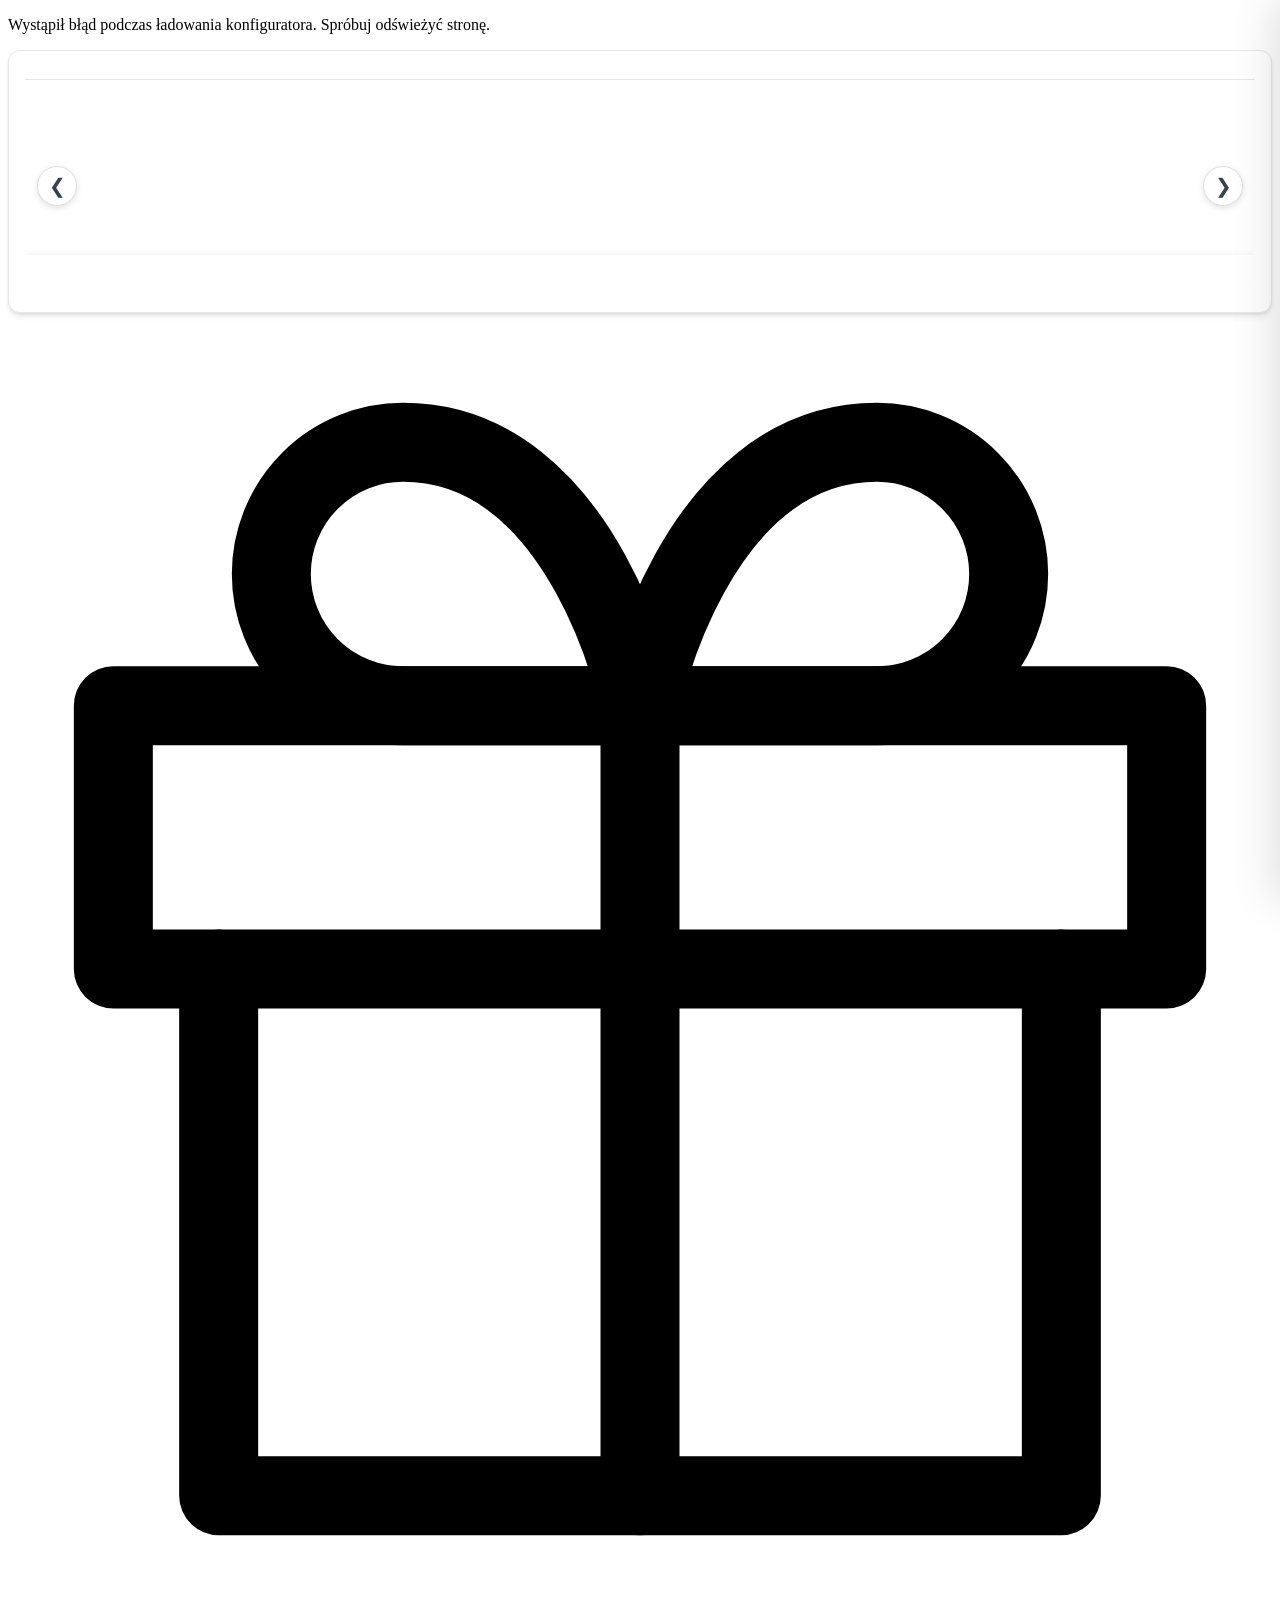
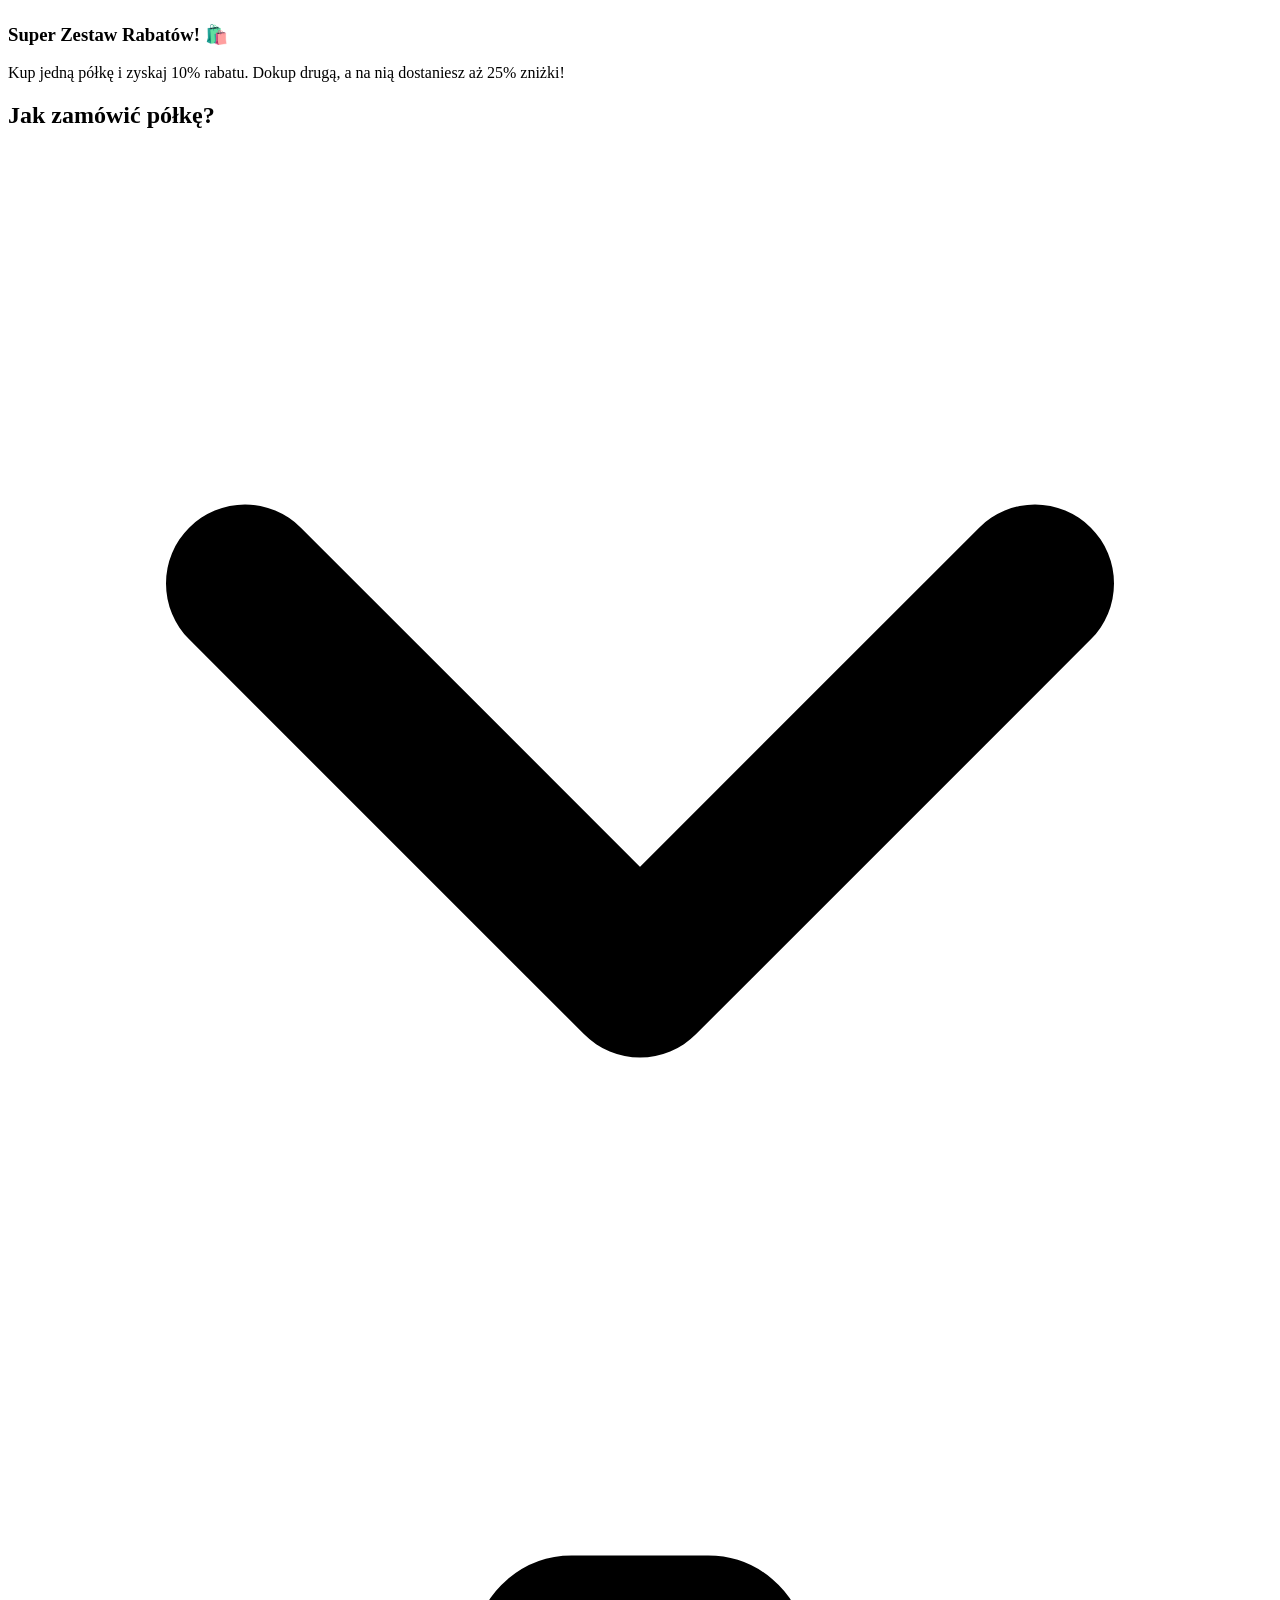
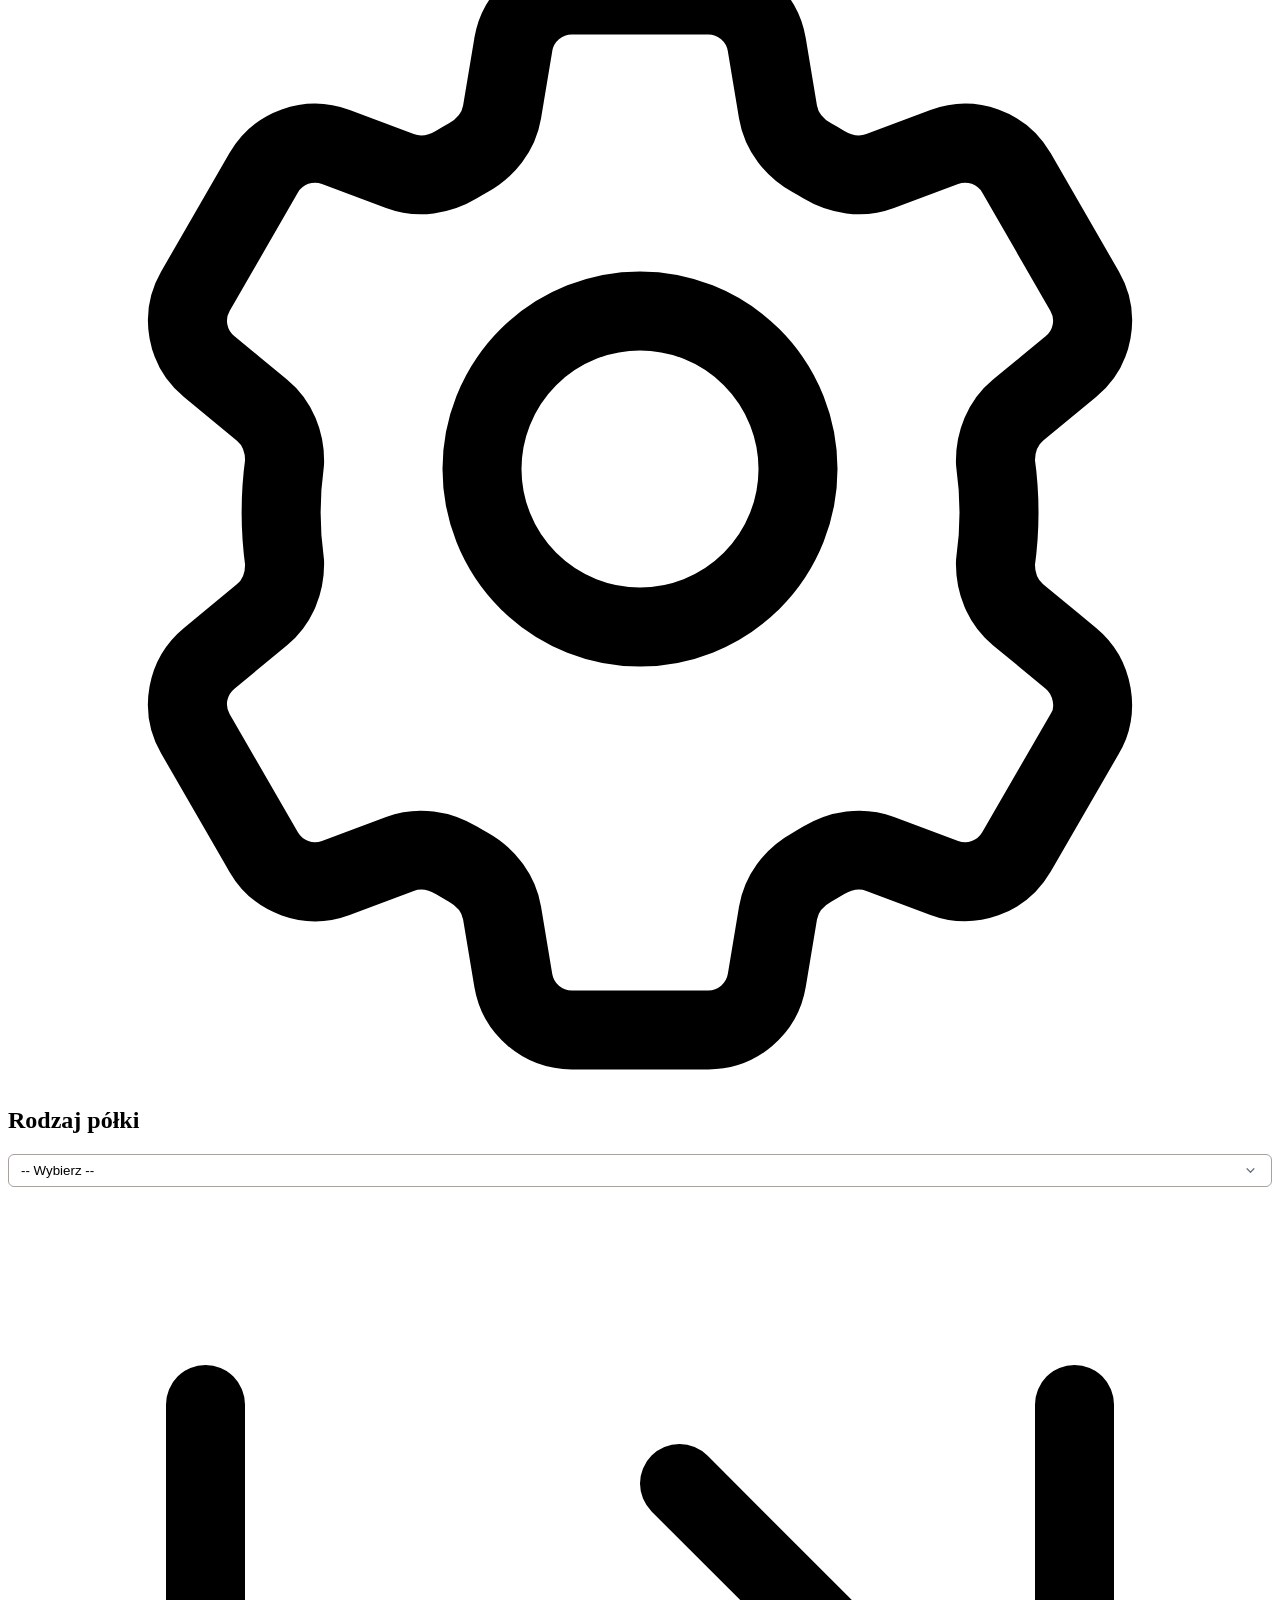
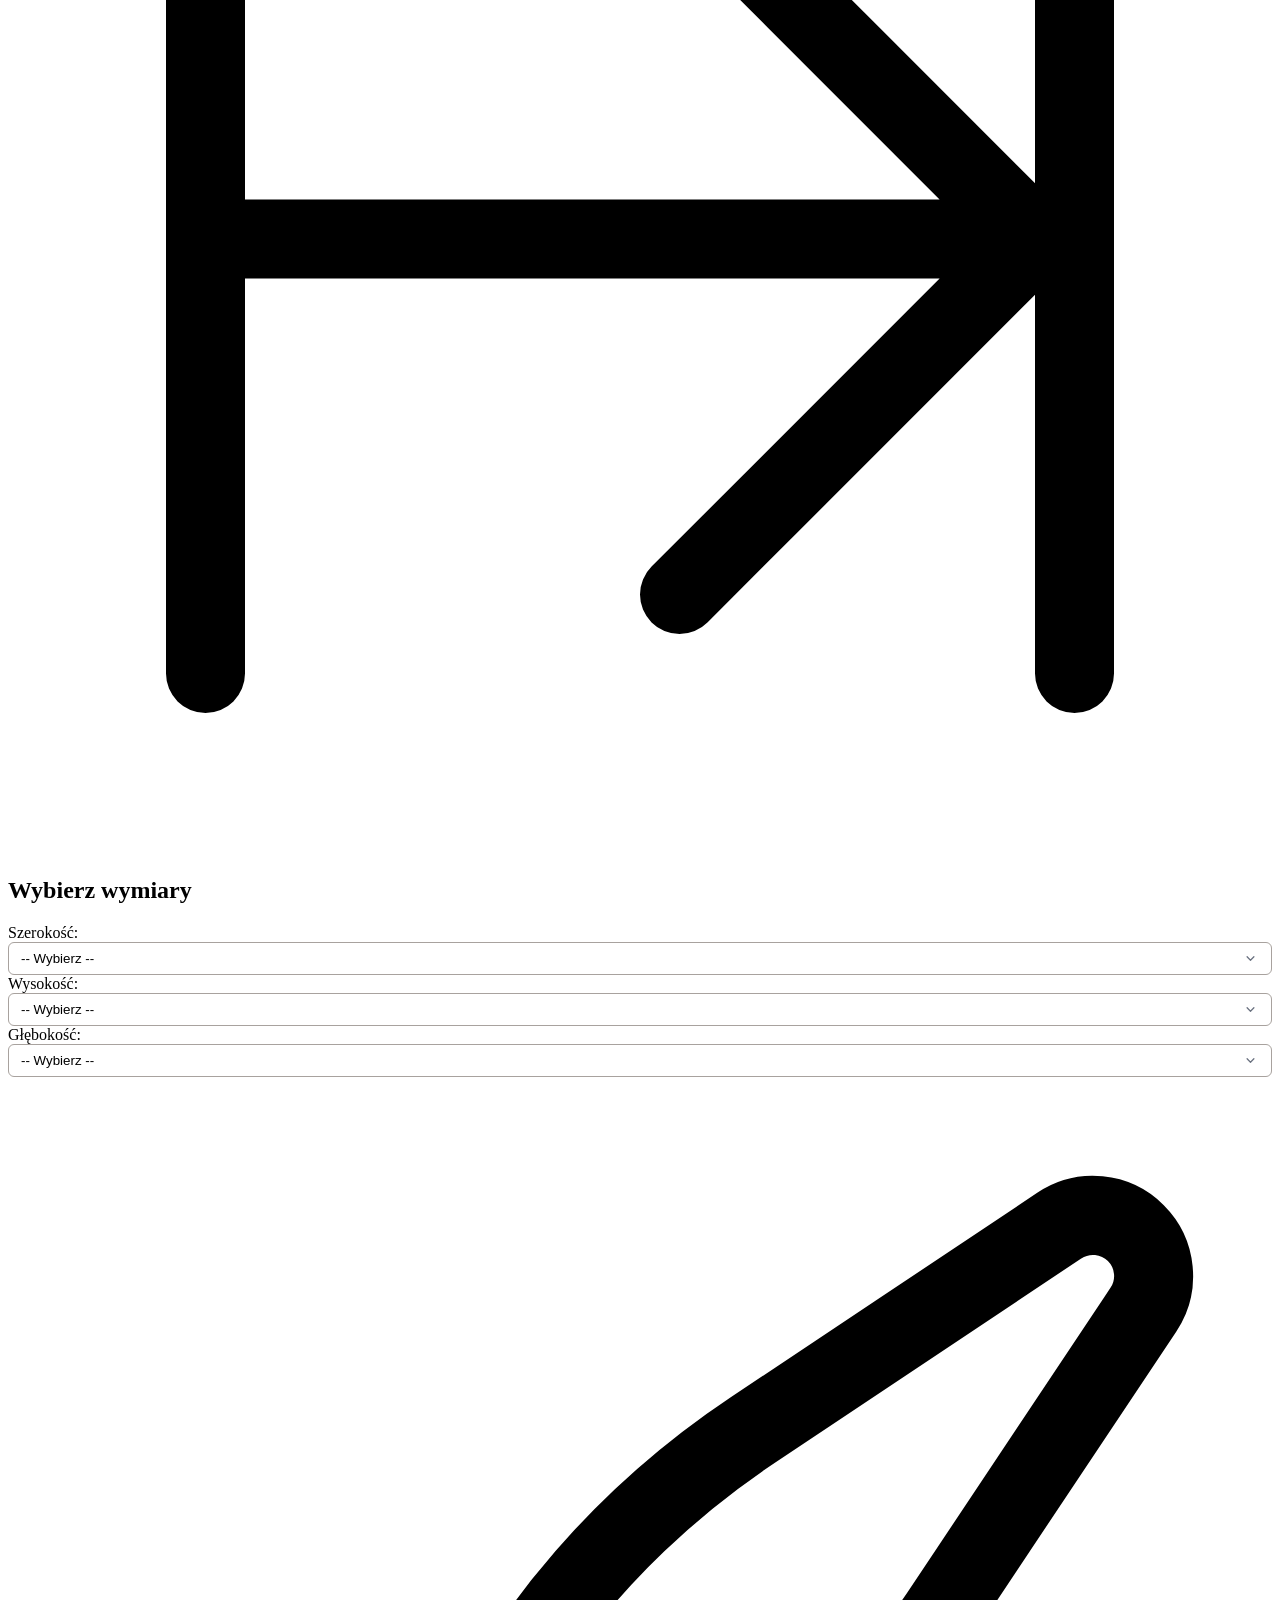
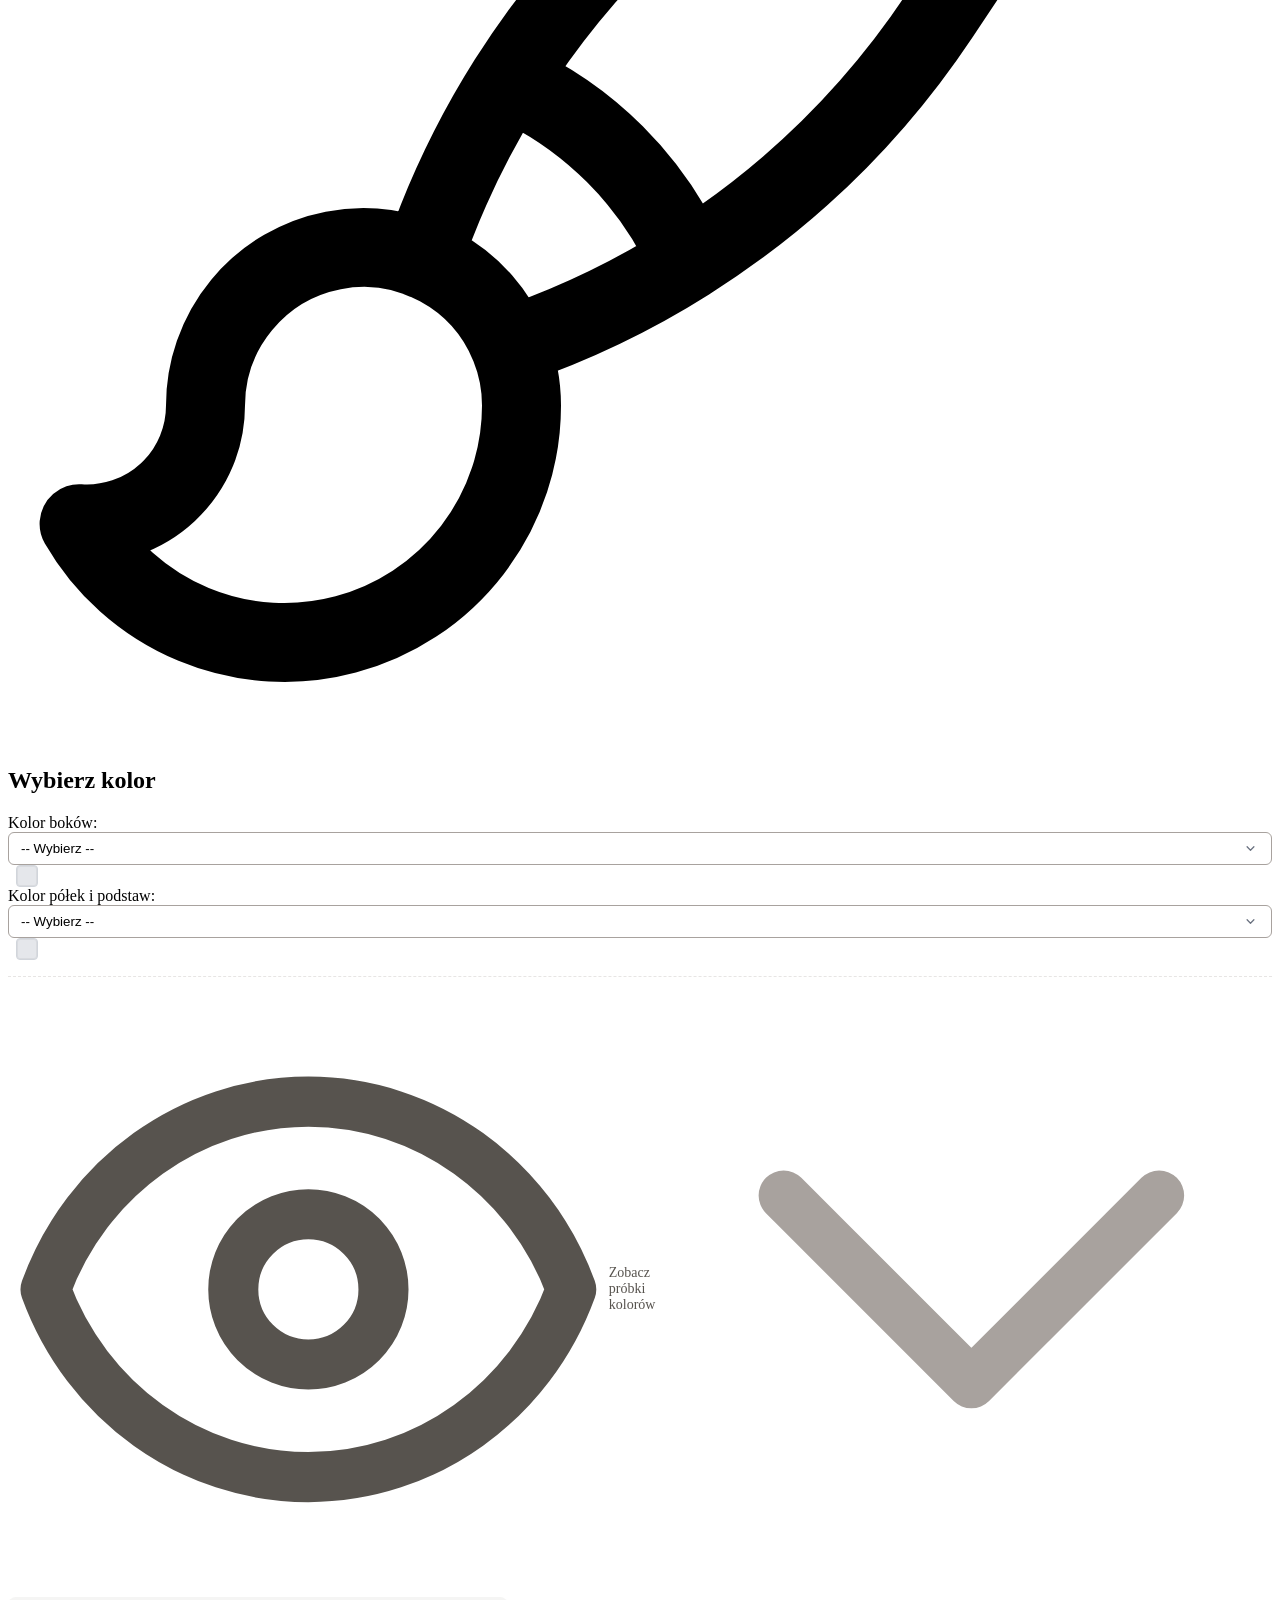
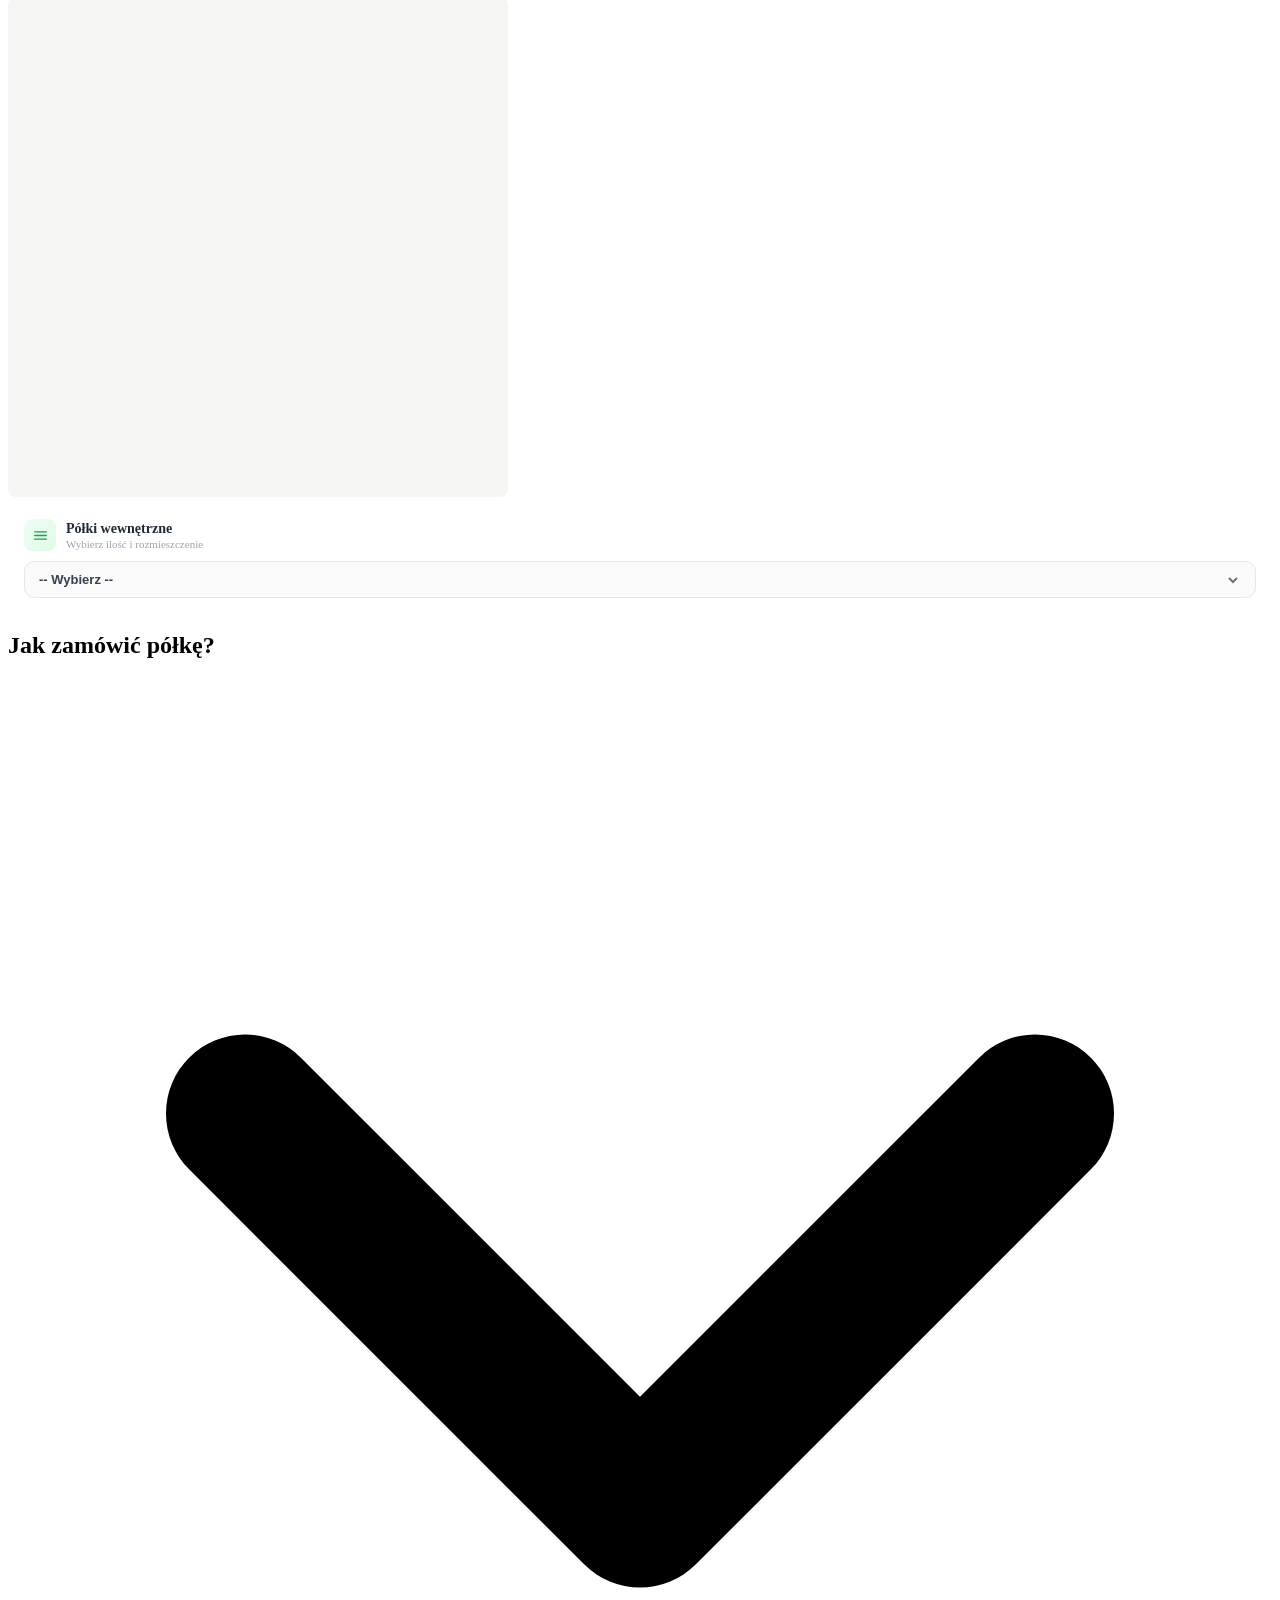
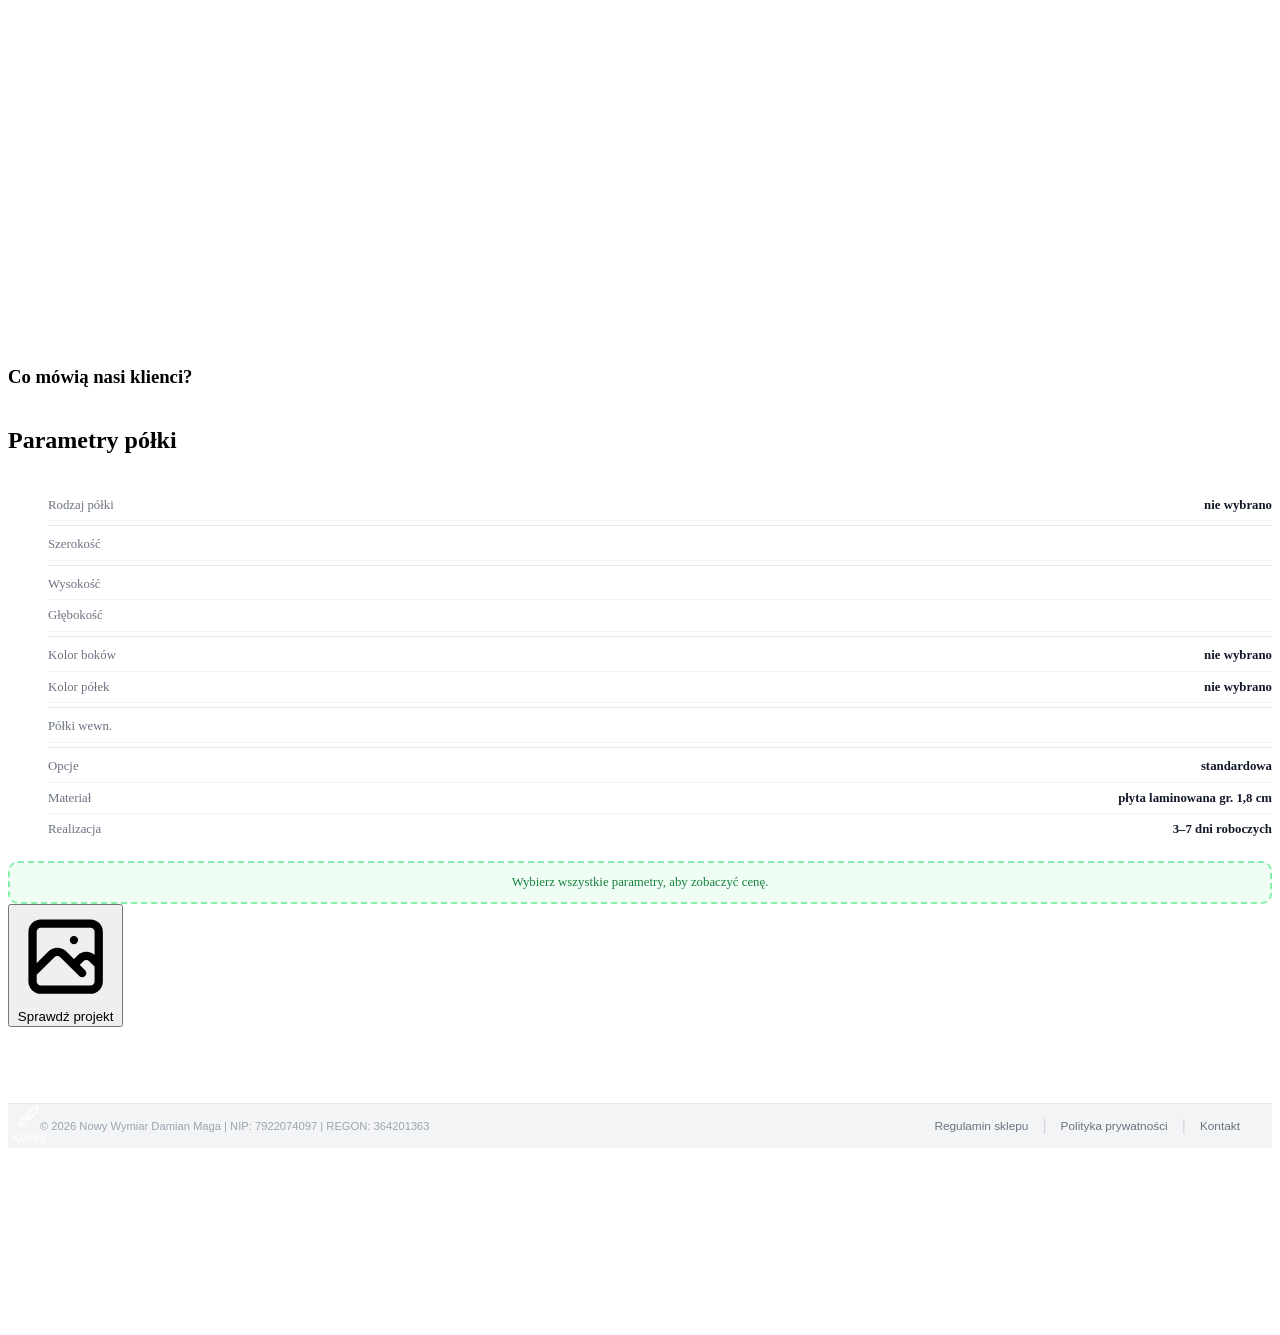
==== index_test.html @ 8a67c80d "Add files via upload" ====
<!-- v2025-03-08-B --> <!DOCTYPE html>
<html lang="pl">
<head>
    <meta charset="UTF-8">
    <script async src="https://www.googletagmanager.com/gtag/js?id=G-DNBGJLP2FN"></script>
    <script>
        window.dataLayer = window.dataLayer || [];
        function gtag(){dataLayer.push(arguments);}
        gtag('js', new Date());
        gtag('config', 'G-DNBGJLP2FN');
    </script>
    <meta name="viewport" content="width=device-width, initial-scale=1.0">

    <title>Konfigurator Półki</title>
    <script src="ceny.js"></script>
    <script src="https://cdn.tailwindcss.com"></script>
    <script src="https://cdnjs.cloudflare.com/ajax/libs/three.js/r128/three.min.js"></script>
    <script src="https://cdn.jsdelivr.net/npm/three@0.128.0/examples/js/controls/OrbitControls.js"></script>
    <script src="https://cdnjs.cloudflare.com/ajax/libs/gsap/3.9.1/gsap.min.js"></script>
    <link rel="stylesheet" href="https://unpkg.com/swiper/swiper-bundle.min.css" />
    <style>

    /* --- Style dla animacji generowania kodów --- */
    #codesSection.visible {
        opacity: 1;
        transform: translateY(0);
        transition: opacity 0.5s ease-out, transform 0.5s ease-out;
    }

    #typingCursor {
        position: absolute;
        top: 9px;
        left: 9px;
        width: 2px;
        height: 1.5em; /* Wysokość dopasowana do wielkości fontu w textarea */
        background-color: #1f2937;
        opacity: 0;
        animation: blink 1s steps(1) infinite;
    }

    @keyframes blink {
        50% {
            opacity: 1;
        }
    }

/* ---- NOWE STYLE DLA ANIMACJI PRZYCISKU 3D ---- */
@keyframes pulse-glow-attention {
    0% {
        transform: scale(1);
        box-shadow: 0 0 0 0 rgba(255, 255, 255, 0.7);
    }
    70% {
        transform: scale(1.1);
        box-shadow: 0 0 0 12px rgba(255, 255, 255, 0);
    }
    100% {
        transform: scale(1);
        box-shadow: 0 0 0 0 rgba(255, 255, 255, 0);
    }
}

.button-attention-glow {
    animation: pulse-glow-attention 2s infinite ease-out;
    border-radius: 0.25rem; /* Zostawiamy dla ładniejszego efektu blasku */
}
/* ---- KONIEC NOWYCH STYLÓW ---- */

/* ---- DYMEK MOWY — przycisk 3D (mobile) ---- */
@media (max-width: 767px) {
    #tooltip3dBubble {
        position: absolute;
        bottom: calc(100% + 10px);
        left: 50%;
        transform: translateX(-50%);
        background: #facc15;
        border-radius: 10px;
        padding: 6px 11px;
        white-space: nowrap;
        font-size: 11px;
        font-weight: 700;
        color: #713f12;
        box-shadow: 0 3px 12px rgba(250, 204, 21, 0.45);
        pointer-events: none;
        animation: tooltip3dBob 2s ease-in-out infinite;
        z-index: 60;
        transition: opacity 0.25s ease, transform 0.25s ease;
        line-height: 1.3;
    }
    #tooltip3dBubble::after {
        content: '';
        position: absolute;
        bottom: -7px;
        left: 50%;
        transform: translateX(-50%);
        border: 7px solid transparent;
        border-top: 7px solid #facc15;
        border-bottom: 0;
    }
    #tooltip3dBubble.hidden {
        opacity: 0;
        pointer-events: none;
        animation: none;
        transform: translateX(-50%) translateY(-6px);
    }
    @keyframes tooltip3dBob {
        0%, 100% { transform: translateX(-50%) translateY(0); }
        50%       { transform: translateX(-50%) translateY(-5px); }
    }
}
/* ---- KONIEC DYMKA 3D ---- */

/* --- Style dla FINAŁOWEJ animacji TRANSFORMACJI z galerii (sterowanej przez GSAP) --- */
.image-explode-container {
    position: fixed;
    z-index: 2100;
    pointer-events: none;
    transform-style: preserve-3d;
    /* Usunięto transition - GSAP przejmuje kontrolę */
}

.image-explode-piece {
    position: absolute;
    width: 50%;
    height: 50%;
    background-size: 200% 200%;
    box-shadow: 0 0 15px rgba(0,0,0,0.2);
    /* Usunięto transition - GSAP przejmuje kontrolę */
}

/* Punkty obrotu pozostają bez zmian */
.image-explode-piece:nth-child(1) { transform-origin: bottom right; }
.image-explode-piece:nth-child(2) { transform-origin: bottom left; }
.image-explode-piece:nth-child(3) { transform-origin: top right; }
.image-explode-piece:nth-child(4) { transform-origin: top left; }

/* --- Klasa blokująca przewijanie strony --- */
body.no-scroll {
    overflow: hidden;
}


/* ---- NOWE STYLE DLA PANELU OPCJI PÓŁKI MODUŁOWEJ (MOBILE) ---- */
    #modularShelfIconsContainer {
        display: none;
        flex-direction: row;
        align-items: center;
        position: absolute !important;
        left: 0; right: 0; bottom: 0;
        z-index: 1001;
        gap: 6px;
        padding: 6px 10px;
        background: rgba(255,255,255,0.92);
        backdrop-filter: blur(10px);
        border-top: 1px solid rgba(209,213,219,0.4);
        border-radius: 0;
    }
    #modularShelfIconsContainer.visible { display: flex !important; }

    .modular-icon-group {
        display: flex;
        flex-direction: row;
        align-items: center;
        gap: 4px;
    }

    .modular-options-divider {
        width: 1px;
        height: 20px;
        background-color: rgba(209,213,219,0.7);
        margin: 0 2px;
    }
    
    #modularShelfIconsContainer .modular-control-button {
       display: flex; align-items: center; justify-content: center;
       padding: 0.2rem 0.45rem;
       background-color: rgba(243, 244, 246, 0.9);
       border: 1px solid #d1d5db;
       border-radius: 0.4rem;
       box-shadow: 0 1px 3px rgba(0, 0, 0, 0.07);
       cursor: pointer;
       transition: all 0.15s ease-in-out;
       color: #374151;
       font-size: 0.55rem;
       font-weight: 600;
       line-height: 1.2;
       text-align: center;
    }
    #modularShelfIconsContainer .modular-control-button:hover { background-color: #e5e7eb; border-color: #9ca3af; color: #16A34A; transform: scale(1.02); }
    #modularShelfIconsContainer .modular-control-button.active-modular-icon { background-color: #16A34A; border-color: #15803d; color: #ffffff; box-shadow: inset 0 1px 2px rgba(0,0,0,0.1); transform: scale(1.02); }



    /* --- Style dla PŁYWAJĄCEGO przycisku "Zobacz kody" --- */
    #scrollToCodesBtn {
        position: absolute;
        bottom: 7rem; /* Pozycjonowanie nad stopką modala */
        right: 1.5rem;
        z-index: 1055; /* Wyżej niż treść modala */
        width: 48px;
        height: 48px;
        border-radius: 9999px;
        background-color: #16a34a;
        color: white;
        display: none; /* Domyślnie ukryty */
        align-items: center;
        justify-content: center;
        box-shadow: 0 4px 12px rgba(0, 0, 0, 0.2);
        cursor: pointer;
        border: 2px solid rgba(255, 255, 255, 0.5);
        opacity: 0;
        transform: scale(0.8);
        transition: opacity 0.3s ease, transform 0.3s ease;
    }

    #scrollToCodesBtn.visible {
        display: flex;
        opacity: 1;
        transform: scale(1);
    }
    
    #scrollToCodesBtn:hover {
        background-color: #15803d;
        transform: scale(1.05);
    }

    #scrollToCodesBtn svg {
        width: 28px;
        height: 28px;
    }
    
    @keyframes pulse-glow {
        0% {
            box-shadow: 0 0 0 0 rgba(22, 163, 74, 0.4);
        }
        70% {
            box-shadow: 0 0 0 10px rgba(22, 163, 74, 0);
        }
        100% {
            box-shadow: 0 0 0 0 rgba(22, 163, 74, 0);
        }
    }
    .pulse-glow-animation {
        animation: pulse-glow 2s infinite ease-out;
    }
        
    /* ---- NOWE STYLE DLA SPEKTAKULARNEJ WSKAZÓWKI W GALERII ---- */
    
    /* Kontener planszy informacyjnej */
    .gallery-intro-tile {
    position: absolute;
    top: 0;
    left: 0;
    width: 100%;
    height: 100%;
    background-color: #f0fdf4; /* Jasnozielone tło */
    border-radius: 6px;
    display: flex;
    flex-direction: column;
    align-items: center;
    justify-content: center;
    padding: 1rem;
    z-index: 5;
    opacity: 1;
    transition: opacity 0.5s ease-in-out;
    overflow: hidden; /* Ukrywa części animacji wychodzące poza ramkę */
}

    /* Klasa dodawana, gdy cała plansza ma zniknąć */
    .gallery-intro-tile.fade-out {
        opacity: 0;
    }

    /* Styl tekstu wewnątrz planszy */
    .gallery-intro-tile p {
        color: #065f46;
        text-align: center;
        font-size: 1.05em;
        line-height: 1.4;
        margin: 0;
        font-weight: 500;
        opacity: 0; /* Domyślnie niewidoczny */
        transform: translateY(10px); /* Lekko przesunięty w dół */
        animation: fadeInText 0.8s ease-out 0.5s forwards; /* Animacja tekstu z opóźnieniem */
    }

    .gallery-intro-tile strong {
        color: #05422d;
        font-weight: 700;
    }

    /* Pseudoelementy tworzące animowany "wężyk" */
    .gallery-intro-tile::before,
    .gallery-intro-tile::after {
        content: '';
        position: absolute;
        background: linear-gradient(90deg, #16A34A, #34D399, #a7f3d0); /* Gradient "wężyka" */
    }

    /* Definicja animacji dla wężyka */
    .gallery-intro-tile.is-animating::before {
        height: 2px; /* Grubość wężyka */
        animation: snake-progress-top 3.5s linear forwards;
    }
    .gallery-intro-tile.is-animating::after {
        width: 2px; /* Grubość wężyka */
        animation: snake-progress-right 3.5s linear forwards;
    }

    /* Animacja tekstu (pojawianie się) */
    @keyframes fadeInText {
        to {
            opacity: 1;
            transform: translateY(0);
        }
    }

    /* Animacja paska postępu - część górna i dolna */
    @keyframes snake-progress-top {
        0% { top: 0; left: 0; width: 0; }
        25% { top: 0; left: 0; width: 100%; }
        25.01% { top: 100%; left: 0; width: 100%; } /* Skok na dół */
        50% { top: 100%; left: 0; width: 100%; }
        50.01% { top: 100%; left: 100%; width: 0; } /* Zwijanie się na dole */
        75% { top: 100%; left: 100%; width: 0; }
        100% { top: 100%; left: 100%; width: 0; }
    }

    /* Animacja paska postępu - część prawa i lewa */
    @keyframes snake-progress-right {
        0% { top: 0; left: 0; height: 0; }
        25% { top: 0; left: 0; height: 0; }
        25.01% { top: 0; left: 100%; height: 0; } /* Start z prawego górnego rogu */
        50% { top: 0; left: 100%; height: 100%; }
        50.01% { top: 0; left: 0; height: 100%; } /* Skok w lewo */
        75% { top: 100%; left: 0; height: 0; } /* Zwijanie się od dołu */
        100% { top: 100%; left: 0; height: 0; }
    }

    
    /* ---- KONIEC NOWYCH STYLÓW ---- */
    
    /* --- Animacja dodawania do koszyka --- */
    .shelf-to-cart-animation {
        position: fixed;
        z-index: 2000;
        transition: transform 1s cubic-bezier(0.4, 0, 0.8, 0.4), opacity 1s ease-in, width 1s ease-in-out, height 1s ease-in-out;
        pointer-events: none;
        border-radius: 0.5rem;
        box-shadow: 0 10px 25px rgba(0,0,0,0.2);
    }
    
    /* --- Style dla przycisków +/- w koszyku --- */
    .quantity-controls {
        display: flex;
        align-items: center;
        gap: 0.5rem;
    }
    .quantity-btn {
        background-color: #f3f4f6;
        border: 1px solid #e5e7eb;
        border-radius: 9999px;
        width: 26px;
        height: 26px;
        font-weight: 600;
        color: #4b5563;
        display: flex;
        align-items: center;
        justify-content: center;
        cursor: pointer;
        transition: background-color 0.15s ease, color 0.15s ease, transform 0.1s ease;
    }
    .quantity-btn:hover {
        background-color: #e5e7eb;
        color: #1f2937;
    }
    .quantity-btn:active {
        transform: scale(0.9);
    }
    .quantity-btn:disabled {
        opacity: 0.5;
        cursor: not-allowed;
    }
    .quantity-display {
        font-weight: 600;
        font-size: 1rem;
        min-width: 28px;
        text-align: center;
        color: #1f2937;
    }

    /* Style niestandardowe */
    /* Blokada menu kontekstowego na miniaturach w koszyku */
    .cart-item-thumb {
        -webkit-touch-callout: none;
        -webkit-user-select: none;
        user-select: none;
    }
    .cart-item-thumb img {
        -webkit-touch-callout: none;
        -webkit-user-select: none;
        user-select: none;
        pointer-events: none;
    }

    ul.list-none { list-style-type: none; padding-left: 0; }

    .scrollbar-hide::-webkit-scrollbar { display: none; }
    .scrollbar-hide { -ms-overflow-style: none; scrollbar-width: none; }

    .instruction-list li { display: flex; align-items: start; margin-bottom: 0.75rem; }
    .instruction-list li svg { width: 1.25rem; height: 1.25rem; margin-right: 0.75rem; flex-shrink: 0; margin-top: 0.125rem; color: #16A34A; }

    /* ---- Style dla wysuwanego panelu 3D (Mobile) — Wariant D: Floating Pills ---- */
    @media (max-width: 767px) {
        #shelfContainer {
            position: fixed !important; bottom: 0; left: 0; right: 0;
            width: 100% !important; height: 52vh !important; max-width: none !important;
            background-color: #f0f0f0 !important;
            box-shadow: 0 -4px 20px rgba(0, 0, 0, 0.18) !important;
            border-top-left-radius: 1.25rem !important; border-top-right-radius: 1.25rem !important;
            z-index: 1000 !important;
            transform: translateY(100%); visibility: hidden !important;
            transition: transform 0.35s ease-in-out, visibility 0s linear 0.35s !important;
            padding: 0 0 env(safe-area-inset-bottom, 0px) 0 !important;
            display: flex !important; flex-direction: column !important;
            overflow: hidden !important; margin-bottom: 0 !important;
        }
        #shelfContainer.active {
            transform: translateY(0) !important; visibility: visible !important;
            transition: transform 0.35s ease-in-out, visibility 0s linear 0s !important;
        }
        /* Swipe indicator */
        #shelfContainer::before {
            content: none;
        }
        #threeJsCanvasWrapper {
             width: 100% !important; height: 100% !important; min-height: initial !important;
             border-radius: 0 !important; background-color: #f0f0f0 !important;
             cursor: grab !important; flex-grow: 1 !important; margin: 0 !important;
             padding: 0 !important; position: relative !important; overflow: hidden !important;
         }
         #threeJsCanvasWrapper:active { cursor: grabbing !important; }
         #modalOverlay { display: none !important; }

        /* ---- Przycisk zamknij — prawy górny ---- */
        /* ---- ZUNIFIKOWANY TOP BAR (mobile 3D) ---- */
        #mobile3dTopBar {
            display: none;
            position: absolute !important;
            top: 0; left: 0; right: 0;
            z-index: 1002;
            background: rgba(255,255,255,0.55);
            backdrop-filter: blur(8px);
            -webkit-backdrop-filter: blur(8px);
            border-bottom: 1px solid rgba(209,213,219,0.3);
            height: 42px;
            align-items: stretch;
            flex-direction: row;
            padding: 0 8px;
            gap: 0;
            will-change: transform;
            transform: translate3d(0,0,0);
        }
        #shelfContainer.active #mobile3dTopBar { display: flex !important; }

        /* Sekcja ceny */
        #topBarPrice {
            display: flex; flex-direction: column; justify-content: center;
            padding-right: 8px;
            border-right: 1px solid rgba(255,255,255,0.2);
            margin: 7px 0; flex-shrink: 0; min-width: 64px;
        }
        #topBarPriceLabel {
            font-size: 6px; font-weight: 800; color: #6b7280;
            letter-spacing: 0.08em; text-transform: uppercase; line-height: 1;
        }
        #topBarPriceValue {
            font-size: 13px; font-weight: 900; color: #dc2626; line-height: 1.15;
            letter-spacing: -0.02em; margin-top: 1px;
        }
        #topBarPriceOrig {
            font-size: 9px; font-weight: 500; color: #b0b7c3;
            text-decoration: line-through; line-height: 1; display: none;
        }

        /* Parametry środek */
        #topBarParams {
            flex: 1; display: flex; align-items: center; justify-content: center;
            gap: 5px; cursor: pointer; padding: 0 4px;
        }
        #topBarParams svg { width: 11px; height: 11px; stroke: #6b7280; stroke-width: 2.2; flex-shrink: 0; transition: transform 0.25s ease; }
        #topBarParams.open svg { transform: rotate(180deg); }
        #topBarParams span { font-size: 8px; font-weight: 800; color: #374151; letter-spacing: 0.06em; text-transform: uppercase; line-height: 1; }

        /* Prawa sekcja: Dalej + ∨ */
        #topBarRight {
            display: flex; align-items: center; gap: 5px;
            padding-left: 8px;
            border-left: 1px solid rgba(255,255,255,0.2);
            margin: 7px 0; flex-shrink: 0;
        }
        #topBarDalej {
            display: none; align-items: center; gap: 4px;
            background: #16a34a; border: none; border-radius: 8px;
            padding: 5px 10px; cursor: pointer;
            transition: background 0.15s; white-space: nowrap;
        }
        #topBarDalej.visible { display: flex !important; }
        #topBarDalej:active { background: #15803d; transform: scale(0.96); }
        #topBarDalej svg { width: 11px; height: 11px; stroke: white; stroke-width: 2.5; flex-shrink: 0; }
        #topBarDalej span { font-size: 10px; font-weight: 800; color: white; letter-spacing: 0.02em; }

        #topBarCollapse {
            display: flex; align-items: center; justify-content: center;
            gap: 5px;
            height: 28px;
            padding: 0 11px 0 9px;
            background: #f3f4f6;
            border: 1px solid #d1d5db;
            border-radius: 99px;
            cursor: pointer;
            transition: all 0.15s ease;
            flex-shrink: 0;
            white-space: nowrap;
        }
        #topBarCollapse:active { transform: scale(0.95); background: #e5e7eb; }
        #topBarCollapse svg { width: 13px; height: 13px; stroke: #374151; stroke-width: 2.5; flex-shrink: 0; }
        #topBarCollapse .tcl-label { font-size: 10px; font-weight: 700; color: #374151; line-height: 1; }

        #collapse3dPanelButton { display: none !important; }

        /* Stare floating elementy – ukryte, zastąpione przez #mobile3dTopBar */
        #mobile3dActionsContainer { display: none !important; }
        .mobile-3d-action-btn { display: none; }

        #mobilePriceIconWrap {
            position: relative;
            pointer-events: auto;
            border-radius: 14px;
            box-shadow: 0 4px 18px rgba(0,0,0,0.13), 0 1px 4px rgba(0,0,0,0.07);
            will-change: transform;
            transform: translate3d(0,0,0);
            -webkit-transform: translate3d(0,0,0);
        }

        #mobilePriceIcon {
            display: flex !important;
            flex-direction: column !important;
            align-items: flex-start !important;
            gap: 0px !important;
            background: rgba(255,255,255,0.93) !important;
            backdrop-filter: blur(18px) !important;
            -webkit-backdrop-filter: blur(18px) !important;
            border-radius: 14px !important;
            padding: 8px 13px 9px 13px !important;
            box-shadow: none !important;
            border: 1px solid rgba(255,255,255,0.7) !important;
            cursor: default; height: auto !important;
            min-width: 80px;
        }
        #mobilePriceIcon::before {
            content: 'CENA';
            font-size: 7.5px; font-weight: 800; color: #9ca3af;
            letter-spacing: 0.1em; text-transform: uppercase; line-height: 1;
        }
        #mobilePriceIcon svg { display: none !important; }

        #mobilePriceOriginal {
            font-size: 10.5px !important; font-weight: 500 !important;
            color: #b0b7c3 !important; line-height: 1.15 !important;
            text-decoration: line-through !important;
            display: none; margin-top: 2px;
        }
        #mobilePriceValue {
            font-size: 15px !important; font-weight: 900 !important;
            color: #dc2626 !important; line-height: 1.1 !important;
            letter-spacing: -0.02em; margin-top: 1px;
        }

        /* mobileParamsDrawerToggle — zastąpiony przez #topBarParams */
        #mobileParamsDrawerToggle { display: none !important; }

        /* mobileDalej3dBtn — zastąpiony przez #topBarDalej */
        #mobileDalej3dBtn { display: none !important; }

        /* ---- BADGE RABATOWY — wysuwa się pod tab parametrów ---- */
        #mobileDiscountHint {
            display: none;
            position: absolute !important;
            top: calc(100% + 5px);
            left: 0;
            white-space: nowrap;
            background: #16a34a !important;
            color: #fff !important;
            font-size: 9px !important;
            font-weight: 800 !important;
            letter-spacing: 0.03em;
            padding: 5px 10px !important;
            border-radius: 0 0 12px 12px !important;
            box-shadow: 0 6px 16px rgba(22,163,74,0.4) !important;
            pointer-events: none;
            z-index: 1010;
            min-width: 100%;
            text-align: center;
        }
        #mobileDiscountHint.show {
            display: block;
            animation: discountBadgeAnim 3.6s forwards;
        }
        @keyframes discountBadgeAnim {
            0%   { opacity: 0; transform: translateY(-8px); clip-path: inset(0 0 100% 0); }
            15%  { opacity: 1; transform: translateY(0); clip-path: inset(0 0 0% 0); }
            25%  { transform: translateY(-2px) scale(1.02); }
            35%  { transform: translateY(0) scale(1); }
            70%  { opacity: 1; transform: translateY(0) scale(1); }
            100% { opacity: 0; transform: translateY(4px); }
        }
        #mobileGoToSummaryBtn { display: none !important; }

        /* #mobileDalej3dBtn.visible — zastąpiony */

        /* ---- INFO TICKER — sam dół kontenera 3D, pod ikonkami ---- */
        #mobile3dInfoTicker {
            display: none;
            position: absolute !important;
            bottom: 0; left: 0; right: 0;
            height: 18px;
            z-index: 999;
            overflow: hidden;
            pointer-events: none;
            background: rgba(255,255,255,0.55);
            backdrop-filter: blur(6px);
            border-top: 1px solid rgba(0,0,0,0.05);
        }
        #shelfContainer.active #mobile3dInfoTicker { display: flex; align-items: center; }
        #mobile3dInfoTicker-inner {
            display: inline-flex;
            align-items: center;
            white-space: nowrap;
            animation: tickerScroll 18s linear infinite;
        }
        #mobile3dInfoTicker-inner span {
            display: inline-flex;
            align-items: center;
            gap: 5px;
            font-size: 9px;
            font-weight: 600;
            color: #6b7280;
            padding: 0 40px;
            letter-spacing: 0.01em;
        }
        #mobile3dInfoTicker-inner span svg {
            width: 9px; height: 9px; flex-shrink: 0; color: #9ca3af;
        }
        #mobile3dInfoTicker-inner .ticker-dot {
            width: 3px; height: 3px; border-radius: 50%;
            background: #d1d5db; flex-shrink: 0;
        }
        @keyframes tickerScroll {
            0%   { transform: translateX(0); }
            100% { transform: translateX(-50%); }
        }

        /* ---- DRAWER PARAMETRÓW — wysuwa się od dołu kontenera 3D ---- */
        #mobileParamsDrawer {
            top: 42px !important;
            display: none;
            position: absolute !important;
            bottom: 0; left: 0; right: 0;
            z-index: 1050;
            background: #ffffff;
            border-radius: 18px 18px 0 0;
            box-shadow: 0 -6px 30px rgba(0,0,0,0.18);
            padding: 0;
            transform: translateY(100%);
            transition: transform 0.32s cubic-bezier(0.32, 0.72, 0, 1);
            max-height: calc(100% - 42px);
            overflow: hidden;
        }
        #mobileParamsDrawer.open {
            display: flex !important;
            flex-direction: column;
            transform: translateY(0);
        }
        /* Handle (uchwyt) */
        #mobileParamsDrawer-handle {
            width: 36px; height: 4px;
            background: rgba(0,0,0,0.15);
            border-radius: 2px;
            margin: 10px auto 0;
            flex-shrink: 0;
        }
        /* Nagłówek drawera */
        #mobileParamsDrawer-header {
            display: flex;
            align-items: center;
            justify-content: space-between;
            padding: 10px 16px 8px;
            flex-shrink: 0;
        }
        #mobileParamsDrawer-title {
            font-size: 12px;
            font-weight: 800;
            color: #111827;
            letter-spacing: 0.02em;
            text-transform: uppercase;
        }
        #mobileParamsDrawer-close {
            width: 26px; height: 26px;
            background: #f3f4f6;
            border: none; border-radius: 50%;
            display: flex; align-items: center; justify-content: center;
            cursor: pointer; flex-shrink: 0;
        }
        #mobileParamsDrawer-close svg { width: 12px; height: 12px; stroke: #6b7280; stroke-width: 2.5; }
        /* Divider */
        #mobileParamsDrawer-divider {
            height: 1px;
            background: #f3f4f6;
            margin: 0 16px;
            flex-shrink: 0;
        }
        /* Lista parametrów */
        #mobileParamsDrawer-body {
            overflow-y: auto;
            padding: 10px 16px 16px;
            -webkit-overflow-scrolling: touch;
        }
        .mdp-row {
            display: flex;
            align-items: center;
            justify-content: space-between;
            padding: 7px 0;
            border-bottom: 1px solid #f9fafb;
        }
        .mdp-row:last-child { border-bottom: none; }
        .mdp-label {
            font-size: 10px; font-weight: 600; color: #9ca3af;
            text-transform: uppercase; letter-spacing: 0.06em;
            flex-shrink: 0;
        }
        .mdp-value {
            font-size: 11px; font-weight: 700; color: #111827;
            text-align: right; max-width: 60%;
        }
        .mdp-value.not-set { color: #ef4444; font-weight: 700; }

        /* Ukryj rotate */
        #rotateToggleBtn { display: none !important; }
        #rotateToggleMobile { display: none !important; }
        #mobileBottomRightActions { display: none !important; }

        /* ---- Nawigacja — prawa strona, pionowo ---- */
        #shelfContainer.active #mobilePanelIcons {
            display: flex !important; flex-direction: column !important;
            position: absolute !important;
            right: 8px; top: 55%;
            transform: translateY(-50%) translate3d(0,0,0);
            z-index: 1001 !important; gap: 5px;
            will-change: transform;
        }
        #mobilePanelIcons button {
            display: flex; align-items: center; justify-content: center;
            flex-direction: column;
            width: 48px; height: 54px; padding: 4px 2px;
            background: rgba(255,255,255,0.92);
            backdrop-filter: blur(10px);
            border: 1px solid rgba(209,213,219,0.5);
            border-radius: 13px;
            box-shadow: 0 2px 8px rgba(0,0,0,0.10);
            cursor: pointer;
            transition: background 0.15s ease, transform 0.15s ease;
            color: #6b7280; overflow: hidden;
            will-change: transform;
            transform: translate3d(0,0,0);
            -webkit-transform: translate3d(0,0,0);
        }
        #mobilePanelIcons button:active { transform: scale(0.92); background: rgba(240,240,240,0.75); }
        #mobilePanelIcons button svg { width: 18px; height: 18px; margin: 0; color: #6b7280; transition: color 0.15s; flex-shrink: 0; }
        #mobilePanelIcons button span { display: flex !important; font-size: 8px !important; font-weight: 700 !important; color: #374151 !important; line-height: 1; margin-top: 3px; letter-spacing: 0.01em; }
        .mobile-icon-details { display: block !important; font-size: 7px !important; font-weight: 600 !important; line-height: 1; margin-top: 2px; color: #374151; max-width: 44px; overflow: hidden; text-overflow: ellipsis; white-space: nowrap; text-align: center; }
        .mobile-icon-prompt { color: #ef4444 !important; font-weight: 700 !important; }
        #mobilePanelIcons button.mobile-icon-active {
            background: rgba(220,252,231,0.75);
            border-color: rgba(22,163,74,0.3);
            box-shadow: 0 2px 8px rgba(22,163,74,0.12);
        }
        #mobilePanelIcons button.mobile-icon-active svg { color: #16a34a; }
        #mobilePanelIcons button.mobile-icon-active span { color: #16a34a !important; }

        .mobile-color-swatch { display: none !important; }

        /* ---- Panel WŁASNE ROZMIESZCZENIE — lewy bok 3D ---- */
        #mobileCustomShelfPanel {
            display: none;
            position: absolute !important;
            left: 0.4rem;
            top: 50%;
            transform: translateY(-50%);
            z-index: 1001;
            flex-direction: column;
            align-items: center;
            gap: 0.3rem;
            padding: 0.4rem 0.35rem;
            background-color: rgba(255, 255, 255, 0.88);
            backdrop-filter: blur(10px);
            border: 1px solid rgba(209, 213, 219, 0.5);
            border-radius: 0.6rem;
            box-shadow: 0 2px 8px rgba(0, 0, 0, 0.08);
            cursor: pointer;
            transition: all 0.15s ease;
        }
        #mobileCustomShelfPanel.visible { display: flex !important; }
        #mobileCustomShelfPanel .csp-icon {
            width: 28px; height: 28px;
            display: flex; align-items: center; justify-content: center;
            background: rgba(243,244,246,0.9);
            border: 1px solid #d1d5db;
            border-radius: 0.35rem;
            box-shadow: 0 1px 3px rgba(0,0,0,0.08);
            transition: all 0.15s ease;
            color: #4b5563;
        }
        #mobileCustomShelfPanel .csp-icon svg { width: 0.9rem; height: 0.9rem; stroke-width: 1.75; }
        #mobileCustomShelfPanel .csp-label {
            font-size: 0.45rem; font-weight: 700; color: #9ca3af;
            text-align: center; letter-spacing: 0.04em;
            text-transform: uppercase; line-height: 1.2; max-width: 36px;
        }
        #mobileCustomShelfPanel.csp-active .csp-icon {
            background: #16a34a; border-color: #15803d; color: #fff;
            box-shadow: 0 2px 8px rgba(22,163,74,0.3);
        }
        #mobileCustomShelfPanel.csp-active .csp-label { color: #16a34a; }
        #mobileCustomShelfPanel .csp-surcharge {
            font-size: 0.42rem; font-weight: 800; color: #dc2626;
            text-align: center; line-height: 1.2; margin-top: 2px;
            letter-spacing: 0.01em;
        }

        /* ---- Akcje — prawy dolny ---- */
        #mobileBottomRightActions {
            display: none; position: absolute;
            right: 12px; bottom: 12px;
            z-index: 1001; gap: 6px; align-items: center;
        }
        #mobileBottomRightActions .m3d-pill {
            height: 38px; display: flex; align-items: center; justify-content: center;
            background: rgba(255,255,255,0.92); backdrop-filter: blur(12px);
            border: 1px solid rgba(0,0,0,0.06); border-radius: 11px;
            box-shadow: 0 2px 8px rgba(0,0,0,0.08);
            cursor: pointer; transition: all 0.15s; padding: 0; width: 38px;
        }
        #mobileBottomRightActions .m3d-pill:active { transform: scale(0.92); }
        #mobileBottomRightActions .m3d-pill svg { width: 16px; height: 16px; stroke: #9ca3af; }
        #mobileBottomRightActions .m3d-action-main {
            height: 38px; display: flex; align-items: center; justify-content: center;
            gap: 5px; padding: 0 16px;
            background: #16a34a; border: none; border-radius: 11px;
            box-shadow: 0 4px 14px rgba(22,163,74,0.25);
            cursor: pointer; transition: all 0.15s;
        }
        #mobileBottomRightActions .m3d-action-main:active { transform: scale(0.95); background: #15803d; }
        #mobileBottomRightActions .m3d-action-main svg { width: 15px; height: 15px; stroke: white; }
        #mobileBottomRightActions .m3d-action-main span {
            font-size: 12px; font-weight: 700; color: white;
        }

        /* ---- Info dolna ukryta (pokazywana na 3D) ---- */
        #mobileShelfInfo { display: none !important; }
        #mobileShelfInfo p { margin: 0; }
    }
    
    /* Panel przegrodek i montazu (NOWA WERSJA) */
    #mugShelfDividerIconsContainer {
        display: none;
        flex-direction: column;
        align-items: stretch;
        position: absolute !important;
        left: 8px;
        bottom: 24px;
        z-index: 1001;
        gap: 6px;
        background: none;
        border: none;
        box-shadow: none;
        padding: 0;
    }
    #mugShelfDividerIconsContainer.visible { display: flex !important; }

    /* FAB przycisk PRZEGR. i MONTAŻ */
    .mdc-fab {
        display: flex; align-items: center; justify-content: center; gap: 4px;
        padding: 6px 10px;
        background: #16a34a;
        color: white;
        font-size: 0.55rem; font-weight: 800; letter-spacing: 0.04em;
        border: none; border-radius: 8px;
        cursor: pointer;
        box-shadow: 0 2px 8px rgba(22,163,74,0.35);
        transition: background 0.15s, transform 0.1s;
        width: 100%;
    }
    .mdc-fab:active { transform: scale(0.95); background: #15803d; }
    .mdc-fab svg { width: 10px; height: 10px; stroke: white; flex-shrink: 0; transition: transform 0.25s ease; }
    .mdc-fab.open svg { transform: rotate(180deg); }

    /* Zwijana karta przegródek / montażu */
    .mdc-card {
        background: rgba(255,255,255,0.95);
        backdrop-filter: blur(10px);
        border: 1px solid rgba(22,163,74,0.4);
        border-radius: 10px;
        padding: 6px 7px;
        display: none;
        flex-direction: column;
        gap: 4px;
        min-width: 62px;
    }
    .mdc-card.open { display: flex; }
    .mdc-card-title {
        font-size: 0.42rem; font-weight: 800; color: #16a34a;
        letter-spacing: 0.05em; text-transform: uppercase;
        border-bottom: 1px solid rgba(22,163,74,0.15);
        padding-bottom: 3px; margin-bottom: 1px;
    }

    /* Separator między sekcjami lewymi */
    .mdc-sep { height: 1px; background: rgba(209,213,219,0.6); margin: 0; }

    #dividerIconGroup { 
        display: flex;
        flex-direction: column;
        align-items: center;
        gap: 0.3rem;
    }
    
    .divider-control-item {
        display: flex;
        flex-direction: column;
        align-items: center;
        gap: 0.1rem;
    }

    .divider-label {
        font-size: 0.5rem;
        font-weight: 600;
        color: #6b7280;
        pointer-events: none;
        line-height: 1;
    }

    .mount-divider {
        width: 80%;
        height: 1px;
        background-color: #e5e7eb;
        margin: 0.3rem auto;
    }
    
    #mugShelfDividerIconsContainer .mobile-divider-icon-small {
       display: flex; align-items: center; justify-content: center;
       width: 28px; height: 28px;
       padding: 0.15rem; background-color: rgba(243, 244, 246, 0.9);
       border: 1px solid #d1d5db; border-radius: 0.35rem; box-shadow: 0 1px 3px rgba(0, 0, 0, 0.08);
       cursor: pointer; transition: all 0.15s ease-in-out; color: #4B5563;
    }
    #mugShelfDividerIconsContainer .mobile-divider-icon-small:hover { background-color: #e5e7eb; border-color: #9ca3af; color: #16A34A; transform: scale(1.05); }
    #mugShelfDividerIconsContainer .mobile-divider-icon-small.active-divider-icon { background-color: #16A34A; border-color: #15803d; color: #ffffff; box-shadow: inset 0 1px 2px rgba(0,0,0,0.1); transform: scale(1.05); }
    #mugShelfDividerIconsContainer .mobile-divider-icon-small svg { width: 0.9rem; height: 0.9rem; stroke-width: 1.75; }

    /* Nowe style dla przycisków tekstowych montażu */
    #mountIconGroup {
        display: flex;
        flex-direction: column;
        align-items: stretch; /* Przyciski rozciągną się na całą szerokość */
        gap: 0.3rem;
    }
    .mount-text-button {
        font-size: 0.6rem;
        padding: 0.25rem 0.4rem;
        border-radius: 0.3rem;
        text-align: center;
        font-weight: 600;
        cursor: pointer;
        transition: all 0.15s ease-in-out;
        border: 1px solid #d1d5db;
        line-height: 1.2;
        background-color: rgba(243, 244, 246, 0.9);
        color: #374151;
    }
    .mount-text-button:hover {
        background-color: #e5e7eb;
        border-color: #9ca3af;
        color: #16A34A;
    }
    /* Aktywny stan przełączany przez JS */
    .mount-text-button.active-mount-strip {
        background-color: #16A34A;
        color: #ffffff;
        border-color: #15803d;
        transform: scale(1.02);
        box-shadow: inset 0 1px 2px rgba(0,0,0,0.1);
    }

    /* Stary panel montażu jest teraz ukryty na stałe */
    #mobileMugShelfMountPanel {
        display: none !important;
    }

    /* Nowy styl dla znikającej chmurki z podpowiedzią */
    #dividerTooltip {
        position: absolute;
        left: calc(100% + 10px);
        bottom: 0;
        transform: none;
        background-color: #374151;
        color: white;
        padding: 0.5rem 0.75rem;
        border-radius: 0.375rem;
        font-size: 0.75rem;
        line-height: 1.3;
        width: 150px;
        text-align: center;
        box-shadow: 0 4px 10px rgba(0,0,0,0.2);
        opacity: 0;
        visibility: hidden;
        transition: opacity 0.3s ease, visibility 0.3s ease;
        pointer-events: none;
    }
    #dividerTooltip.visible {
        opacity: 1;
        visibility: visible;
    }
    #dividerTooltip::after {
        content: '';
        position: absolute;
        top: 50%;
        right: 100%;
        left: auto;
        transform: translateY(-50%);
        border-width: 6px;
        border-style: solid;
        border-color: transparent #374151 transparent transparent;
    }

    /* Oryginalne style desktopowe */
    @media (min-width: 768px) {
         #shelfContainer {
             position: static; bottom: auto; left: auto; right: auto; width: 100%;
             height: 500px; max-width: 500px; background-color: #F5F5F4; box-shadow: none;
             border-radius: 0.5rem; z-index: auto; transform: none; visibility: visible;
             transition: none; padding: 0; display: block; flex-direction: initial;
             overflow: hidden; margin-bottom: 0.5rem; cursor: grab;
         }
#collapse3dPanelButton { display: none !important; }
         #mobilePanelIcons { display: none !important; }
         #mobile3dActionsContainer { display: none !important; }
         #mobileBottomRightActions { display: none !important; }
         #mobileDalej3dBtn { display: none !important; }
         #mobileCustomShelfPanel { display: none !important; }
         #mugShelfDividerIconsContainer { display: none !important; }
         #modularShelfIconsContainer { display: none !important; }
         #mobile3dInfoTicker { display: none !important; }
         #mobileParamsDrawerToggle { display: none !important; }
         #mobileParamsDrawer { display: none !important; }
         #mobile3dTopBar { display: none !important; }
         
         #mobileShelfInfo { display: none !important; }

         #threeJsCanvasWrapper { width: 100%; height: 100%; min-height: initial; border-radius: inherit; background-color: transparent; cursor: inherit; flex-grow: initial; position: static; overflow: hidden; }
         #threeJsCanvasWrapper:active { cursor: grabbing; }
         #modalOverlay { display: none !important; }
         /* Ukryj pływający przycisk na desktopie */
         #scrollToCodesBtn {
             display: none !important;
         }
    }

    /* ---- NOWY STYL DLA PODPOWIEDZI O RABACIE NA STRONIE GŁÓWNEJ ---- */
    #mainPageDiscountHint.visible {
        display: block !important;
        opacity: 1;
        transform: translateY(0);
    }

    /* Reszta stylów podstawowych - bez zmian */
    input[type=range] { -webkit-appearance: none; appearance: none; width: 100%; height: 8px; background: #D6D3D1; border-radius: 5px; outline: none; opacity: 0.7; transition: opacity .2s; }
    input[type=range]:hover { opacity: 1; }
    input[type=range]::-webkit-slider-thumb { -webkit-appearance: none; appearance: none; width: 20px; height: 20px; background: #16A34A; border-radius: 50%; cursor: pointer; transition: background-color: 0.15s ease-in-out; }
    input[type=range]::-webkit-slider-thumb:active { background: #15803d; }
    input[type=range]::-moz-range-thumb { width: 20px; height: 20px; background: #16A34A; border-radius: 50%; cursor: pointer; border: none; transition: background-color 0.15s ease-in-out; }
    input[type=range]::-moz-range-thumb:active { background: #15803d; }
    .review-fade-enter { opacity: 0; transition: opacity 700ms ease-in-out; }
    .review-fade-enter-active { opacity: 1; }
    details.color-samples-details { margin-top: 1rem; }
    details.color-samples-details > summary { list-style: none; cursor: pointer; padding: 0.5rem 0; display: flex; justify-content: space-between; align-items: center; color: #57534E; font-size: 0.875rem; font-weight: 500; transition: color 0.2s ease; border-top: 1px dashed #E7E5E4; padding-top: 0.75rem; }
    details.color-samples-details > summary::-webkit-details-marker { display: none; }
    details.color-samples-details > summary::marker { display: none; }
    details.color-samples-details > summary:hover { color: #16A34A; }
    details.color-samples-details > summary .summary-chevron { transition: transform 0.2s ease-in-out; color: #A8A29E; }
    details[open].color-samples-details > summary .summary-chevron { transform: rotate(180deg); color: #16A34A; }
    #materialSwiper { width: 100%; height: 250px; margin-top: 0.75rem; border-radius: 0.375rem; background-color: #E7E5E4; position: relative; overflow: hidden; }
    @media (min-width: 768px) { #materialSwiper { height: 250px; } }
    #materialSwiper .swiper-slide { text-align: center; font-size: 18px; background: #fff; display: flex; flex-direction: column; justify-content: center; align-items: center; overflow: hidden; }
    #materialSwiper .swiper-slide img { display: block; width: 100%; height: 100%; object-fit: cover; border-radius: 0.5rem;}
    #materialSwiper .material-name { position: absolute; bottom: 0; left: 0; width: 100%; background-color: rgba(0, 0, 0, 0.6); color: white; padding: 0.375rem 0.75rem; font-size: 0.875rem; text-align: center; }
    .material-swiper-button-prev, .material-swiper-button-next { position: absolute; top: 50%; transform: translateY(-50%); z-index: 10; cursor: pointer; background-color: rgba(255, 255, 255, 0.7); border-radius: 50%; width: 2.5rem; height: 2.5rem; display: flex; align-items: center; justify-content: center; color: #44403C; transition: background-color 0.2s ease; box-shadow: 0 1px 3px rgba(0,0,0,0.1); }
.material-swiper-button-prev:hover, .material-swiper-button-next:hover { background-color: rgba(255, 255, 255, 0.9); color: #16A34A; }
    .material-swiper-button-prev { left: 10px; } .material-swiper-button-next { right: 10px; }
    .material-swiper-button-prev::after, .material-swiper-button-next::after { font-family: 'swiper-icons'; font-size: 1rem; font-weight: bold; }
    .material-swiper-button-prev.swiper-button-disabled, .material-swiper-button-next.swiper-button-disabled { opacity: 0.35; cursor: auto; pointer-events: none; }
    details:not(.color-samples-details) summary { list-style: none; cursor: pointer; }
    details:not(.color-samples-details) summary::-webkit-details-marker { display: none; }
    details:not(.color-samples-details) summary::marker { display: none; }
    details:not(.color-samples-details) summary .marker { transition: transform 0.2s ease-in-out; margin-left: auto; }
    details[open]:not(.color-samples-details) summary .marker { transform: rotate(180deg); }
    details:not(.color-samples-details) summary { position: relative; }
    details:not(.color-samples-details) summary::before { content: ''; display:none; }
    .sr-only { position: absolute; width: 1px; height: 1px; padding: 0; margin: -1px; overflow: hidden; clip: rect(0, 0, 0, 0); white-space: nowrap; border-width: 0; }
    select.custom-select { -webkit-appearance: none; -moz-appearance: none; appearance: none; background-image: url("data:image/svg+xml,%3Csvg xmlns='http://www.w3.org/2000/svg' fill='none' viewBox='0 0 20 20'%3E%3Cpath stroke='%236B7280' stroke-linecap='round' stroke-linejoin='round' stroke-width='1.5' d='M6 8l4 4 4-4'/%3E%3C/svg%3E"); background-position: right 0.75rem center; background-repeat: no-repeat; background-size: 1.25em 1.25em; padding-right: 2.75rem; padding-top: 0.5rem; padding-bottom: 0.5rem; padding-left: 0.75rem; border-width: 1px; border-color: #A8A29E; border-radius: 0.375rem; background-color: #FFFFFF; transition: all 150ms ease-in-out; width: 100%; }
    select.custom-select:focus { outline: 2px solid transparent; outline-offset: 2px; --tw-ring-offset-shadow: var(--tw-ring-inset) 0 0 0 var(--tw-ring-offset-width) var(--tw-ring-offset-color); --tw-ring-shadow: var(--tw-ring-inset) 0 0 0 calc(2px + var(--tw-ring-offset-width)) var(--tw-ring-color); box-shadow: var(--tw-ring-offset-shadow), var(--tw-ring-shadow), var(--tw-shadow, 0 0 #0000); --tw-ring-offset-width: 1px; --tw-ring-color: #16A34A; border-color: #16A34A; }
    select.custom-select:disabled { background-color: #F5F5F4; color: #A8A29E; cursor: not-allowed; border-color: #E7E5E4; background-image: none; }
    .color-swatch-display { display: inline-block; width: 1.25rem; height: 1.25rem; border-radius: 0.25rem; margin-left: 0.5rem; vertical-align: middle; background-color: #E5E7EB; border: 1px solid #D1D5DB; box-shadow: inset 0 0 0 1px rgba(0,0,0,0.05); transition: background-color 0.2s ease-in-out; flex-shrink: 0; }
    .color-swatch-display.swatch-white-display { border-color: #9CA3AF; }
    
    /* Pozostałe animacje i style... */
    @keyframes bounce { 0%, 20%, 50%, 80%, 100% {transform: translateY(0);} 40% {transform: translateY(-10px);} 60% {transform: translateY(-5px);} }
    .icon-bounce { animation: bounce 1s infinite; }
    @keyframes bg-pulse { 0%, 100% { opacity: 1; } 50% { opacity: 0.85; } }
    .animate-bg-pulse { animation: bg-pulse 3s infinite ease-in-out; }
    @keyframes icon-rotate { from { transform: rotate(0deg); } to { transform: rotate(360deg); } }
    .animate-icon-rotate { animation: icon-rotate 15s linear infinite; }
    @keyframes gallery-spin { to { transform: rotate(360deg); } }
    @keyframes pulse-bg-effect {
        0% { background-color: rgba(22, 163, 74, 0); transform: scale(1); }
        50% { background-color: rgba(22, 163, 74, 0.1); transform: scale(1.05); }
        100% { background-color: rgba(22, 163, 74, 0); transform: scale(1); }
    }
    .animate-pulse-bg {
        animation: pulse-bg-effect 1.2s ease-in-out 2;
    }
    @keyframes subtle-bounce {
        0%, 100% { transform: translateY(0); }
        50% { transform: translateY(3px); }
    }
    .animate-subtle-bounce {
        animation: subtle-bounce 2.5s ease-in-out infinite;
    }

    #mugDividerHint {
        display: none;
        font-size: 0.72rem;
        font-weight: 700;
        color: #16a34a;
        margin-top: 2px;
        margin-bottom: 4px;
    }
    #mugShelfDividersOptions label, #mugShelfMountOptions label { display: block; margin-bottom: 0.5rem; cursor: pointer; font-size: 0.875rem; color: #374151; }
    #mugShelfDividersOptions input[type="checkbox"], #mugShelfMountOptions input[type="radio"] { margin-right: 0.5rem; cursor: pointer; border-color: #D1D5DB; color: #16A34A; transition: all 0.15s ease-in-out; }
    #mugShelfDividersOptions input[type="checkbox"] { border-radius: 0.25rem; }
    #mugShelfMountOptions input[type="radio"] { border-radius: 9999px; }
    #mugShelfDividersOptions input[type="checkbox"]:focus, #mugShelfMountOptions input[type="radio"]:focus { ring: 2px; ring-offset-0; ring-green-500; }

    @media (max-width: 767px) {
        /* Kompaktowe sekcje konfiguratora */
        #shelfTypeSectionAnchor,
        #dimensionSectionAnchor,
        #colorSectionAnchor {
            padding: 0.875rem 1rem !important;
            border-radius: 0.75rem !important;
        }
        #shelfTypeSectionAnchor h2,
        #dimensionSectionAnchor h2,
        #colorSectionAnchor h2 {
            font-size: 0.875rem !important;
            margin-bottom: 0.625rem !important;
        }
        #shelfTypeSectionAnchor h2 svg,
        #dimensionSectionAnchor h2 svg,
        #colorSectionAnchor h2 svg {
            width: 1.1rem !important;
            height: 1.1rem !important;
            margin-right: 0.375rem !important;
        }
        /* Labele i selecty kompaktowe */
        #dimensionSectionAnchor label,
        #colorSectionAnchor label,
        #shelfColorLabel {
            font-size: 0.75rem !important;
            margin-bottom: 0.2rem !important;
            margin-top: 0.625rem !important;
        }
        #heightLabel { margin-top: 0.625rem !important; }
        .custom-select {
            padding-top: 0.375rem !important;
            padding-bottom: 0.375rem !important;
            font-size: 0.875rem !important;
        }
        /* Wymiary modularne - bardziej zwarte */
        #modularShelfOptionsContainer {
            gap: 0.5rem !important;
        }
        #modularShelfOptionsContainer .space-y-4 > * {
            margin-top: 0.5rem !important;
        }
        /* Kolory - bez dużego paddingu */
        #colorSectionAnchor .pt-2 {
            padding-top: 0.25rem !important;
        }
        #colorSectionAnchor .space-y-4 {
            gap: 0 !important;
        }
        /* customWidth range */
        #customWidthInput { margin-top: 0.25rem !important; }
        /* Opcje przegródek i montażu */
        #mugShelfMountOptions, #mugShelfDividersOptions,
        #shelfTypeOptions {
            margin-top: 0.625rem !important;
            padding-top: 0.625rem !important;
        }
    }
    .divider-toggle-chip {
        display: inline-flex;
        align-items: center;
        cursor: pointer;
    }
    .divider-toggle-chip span {
        display: inline-flex;
        align-items: center;
        padding: 4px 12px;
        border-radius: 20px;
        font-size: 0.75rem;
        font-weight: 600;
        border: 1.5px solid #e5e7eb;
        background: #f9fafb;
        color: #6b7280;
        transition: all 0.15s ease;
        user-select: none;
    }
    .divider-toggle-chip:hover span {
        border-color: #16a34a;
        color: #16a34a;
        background: #f0fdf4;
    }
    .divider-toggle-chip input:checked + span {
        background: #16a34a;
        border-color: #15803d;
        color: #ffffff;
        box-shadow: 0 1px 4px rgba(22,163,74,0.25);
    }
    .mug-options-header { text-md font-semibold mb-2 text-stone-700; }
    #mugShelfMountOptions { display: none; }
    #mugShelfDividersOptions { display: none; }
    #desktopDividerDimensionsInfo { margin-top: 0.25rem; font-size: 0.75rem; color: #57534E; }

    #imageLightbox.hidden { display: none; }
    
    .image-actions-bar {
        position: absolute;
        top: 8px;
        right: 8px;
        z-index: 10;
        display: flex;
        gap: 6px;
    }
    .image-actions-bar .action-icon-btn {
        background-color: rgba(255, 255, 255, 0.1);
        backdrop-filter: blur(4px);
        border: 1px solid rgba(255, 255, 255, 0.15);
        border-radius: 50%; 
        padding: 6px;
        cursor: pointer;
        color: #374151; 
        line-height: 0;
        box-shadow: 0 2px 4px rgba(0,0,0,0.1);
        transition: transform 0.2s ease, background-color 0.2s ease, color 0.2s ease, box-shadow 0.2s ease;
    }
    .image-actions-bar .action-icon-btn:hover {
        color: #16a34a;
        background-color: rgba(255, 255, 255, 0.9);
        transform: scale(1.1) translateY(-1px);
        box-shadow: 0 4px 8px rgba(0,0,0,0.15);
    }
    .image-actions-bar .action-icon-btn:active {
        transform: scale(1);
        transition-duration: 0.1s;
    }
    .image-actions-bar .action-icon-btn svg {
        width: 22px;
        height: 22px;
        display: block;
    }
    .image-actions-bar .action-icon-btn.gallery-configure-btn svg {
        animation: gallery-spin 2.5s linear infinite;
    }

    .modal-overlay { position: fixed; top: 0; left: 0; right: 0; bottom: 0; background-color: rgba(0, 0, 0, 0.6); display: none; align-items: center; justify-content: center; z-index: 1050; opacity: 0; transition: opacity 0.3s ease-in-out; }
    .modal-overlay.visible { display: flex; opacity: 1; }
    .modal { position: relative; background-color: #ffffff; border-radius: 0.75rem; box-shadow: 0 10px 30px rgba(0, 0, 0, 0.2); width: 90%; max-width: 520px; max-height: 90vh; overflow: hidden; display: flex; flex-direction: column; transform: translateY(20px) scale(0.95); opacity: 0; transition: transform 0.3s cubic-bezier(0.25, 0.8, 0.25, 1), opacity 0.3s ease-in-out; }
    .modal-overlay.visible .modal { transform: translateY(0) scale(1); opacity: 1; }
    .modal-header { display: flex; justify-content: space-between; align-items: center; padding: 1rem 1.5rem; border-bottom: 1px solid #e5e7eb; background-color: #f9fafb; }
    .modal-title { font-size: 1.125rem; font-weight: 600; color: #1f2937; }
    .modal-close-button { background: none; border: none; font-size: 1.75rem; line-height: 1; color: #9ca3af; cursor: pointer; padding: 0.25rem; transition: color 0.2s ease, transform 0.1s ease; }
    .modal-close-button:hover { color: #374151; }
    .modal-close-button:active { transform: scale(0.9); }
    .modal-body { padding: 1.25rem 1.5rem; overflow-y: auto; flex-grow: 1; color: #4b5563; }
    .modal-body p, .modal-body li { line-height: 1.6; margin-bottom: 0.75rem; }
    .modal-body strong { color: #374151; }
    .modal-footer { padding: 1rem 1.5rem; background-color: #f9fafb; border-top: 1px solid #e5e7eb; display: flex; justify-content: flex-end; align-items: center; gap: 0.75rem; }
    #orderDetailsModal .modal-body h4 { font-weight: 600; margin-top: 1rem; margin-bottom: 0.5rem; color: #111827; }
    
    #cartSummaryModal .modal-body ol { padding-left: 1.25rem; }
    #cartSummaryModal .modal-body li { margin-bottom: 0.5rem; }
    #cartSummaryItemsContainer {
        max-height: 45vh;
        overflow-y: auto;
        margin: -0.75rem;
        padding: 0.75rem;
        border-bottom: 1px solid #e5e7eb;
        margin-bottom: 1rem;
        padding-bottom: 1rem;
    }
    
    .summary-snapshot-container {
        flex-shrink: 0;
        width: 96px;
        height: 96px;
        background-color: #f5f5f4;
        border-radius: 0.375rem;
        border: 1px solid #e5e7eb;
        display: flex;
        align-items: center;
        justify-content: center;
        overflow: hidden;
    }
    
    .summary-snapshot-container img {
        width: 100%;
        height: 100%;
        object-fit: contain;
    }

    #visualDetailsModal .modal-body dl {
        display: flex;
        flex-direction: column;
    }

    #visualDetailsModal .modal-body .spec-row {
        display: flex;
        justify-content: space-between;
        padding: 0.375rem 0;
        border-bottom: 1px solid #f3f4f6;
    }
    #visualDetailsModal .modal-body .spec-row:last-child {
        border-bottom: none;
    }

     #visualDetailsModal .modal-body .spec-row dt {
        color: #6b7280;
        padding-right: 1rem;
     }
     #visualDetailsModal .modal-body .spec-row dd {
        font-weight: 600;
        color: #1f2937;
        text-align: right;
     }


    @media (max-width: 640px) {
        .modal { width: 95%; border-radius: 0.5rem; max-width: 95%;}
        .modal-header { padding: 0.75rem 1rem; }
        .modal-title { font-size: 1rem; }
        .modal-close-button { font-size: 1.5rem; }
        .modal-body { padding: 1rem; font-size: 0.9rem; }
        .modal-footer { padding: 0.75rem 1rem; flex-direction: column-reverse; align-items: stretch; }
        .modal-footer > div { display: flex; gap: 0.5rem; }
        .modal-footer > div:first-child { justify-content: center; margin-bottom: 0.5rem;}
        .modal-footer > div button { flex-grow: 1; }
    }

    #viewOrderSection label { display: block; font-size: 0.875rem; font-weight: 500; color: #57534e; margin-bottom: 0.25rem; }
    #viewOrderSection input[type="text"] { width: 100%; border-radius: 0.375rem; border: 1px solid #d1d5db; padding: 0.5rem 0.75rem; box-shadow: 0 1px 2px 0 rgba(0, 0, 0, 0.05); transition: border-color 0.15s ease-in-out, box-shadow 0.15s ease-in-out; }
    #viewOrderSection input[type="text"]:focus { outline: none; border-color: #10b981; box-shadow: 0 0 0 1px #10b981; }
    #viewOrderSection input[type="text"]:placeholder-shown { font-style: italic; }
    #tabbedGalleryContainer { background-color: #ffffff; border-radius: 0.75rem; box-shadow: 0 4px 6px -1px rgb(0 0 0 / 0.1), 0 2px 4px -2px rgb(0 0 0 / 0.1); padding: 1rem; margin-bottom: 1.5rem; border: 1px solid #e5e7eb; }
    .gallery-tabs { display: flex; flex-wrap: wrap; gap: 0.5rem; margin-bottom: 1rem; border-bottom: 1px solid #e5e7eb; padding-bottom: 0.75rem; }
    .gallery-tab { padding: 0.5rem 1rem; font-size: 0.875rem; font-weight: 600; color: #57534e; background-color: #f5f5f4; border: 1px solid #e5e7eb; border-radius: 0.375rem; cursor: pointer; transition: background-color 0.2s ease, color 0.2s ease, border-color 0.2s ease; white-space: nowrap; }
    .gallery-tab:hover { background-color: #e7e5e4; color: #44403c; }
    .gallery-tab.active { background-color: #16A34A; color: #ffffff; border-color: #15803d; }
    
    .gallery-content-wrapper {
        position: relative;
        width: 100%;
        overflow: hidden;
        min-height: 200px;
    }
    .gallery-image-area { overflow: hidden; padding: 12px 2px; position: relative; margin: 0; }
    .gallery-grid { display: flex; }
    .gallery-tile {
        width: 260px;
        flex-shrink: 0;
        box-sizing: border-box;
        transition: transform 0.3s, opacity 0.3s;
    }
     @media (max-width: 768px) { .gallery-tile { width: 280px; } }
     @media (max-width: 480px) { .gallery-tile { width: 240px; } }

    .gallery-tile.gallery-tile--active {
         transform: scale(1.02);
    }
    .gallery-image-container { 
        position: relative; width: 100%; height: 180px; border-radius: 6px; overflow: hidden;
        background: #fff; box-shadow: 0 1px 2px 0 rgb(0 0 0 / 0.08);
        transition: transform 0.3s, box-shadow 0.3s;
        cursor: grab;
    }
    .gallery-image-container:active { cursor: grabbing; }

    .gallery-image-container img { 
        width: 100%; 
        height: 100%; 
        object-fit: contain;
        background: #fff; 
        transition: transform 0.35s; 
    }
    .gallery-tile:hover .gallery-image-container img { transform: scale(1.05); }

    .config-btn { display: none !important; }

    .info-ticker-wrap {
        position: absolute;
        bottom: 12px;
        left: 0;
        width: 100%;
        background-color: #ffffff;
        overflow: hidden;
        padding: 5px 0;
        box-sizing: border-box;
        display: flex;
        align-items: center;
        z-index: 5;
        box-shadow: 0 -2px 5px rgba(0, 0, 0, 0.04);
    }
    .info-ticker-content {
        display: inline-block;
        white-space: nowrap;
        animation: ticker-scroll 90s linear infinite;
        padding-left: 100%;
    }
    .info-ticker-content span {
        display: inline-block;
        color: #374151;
        font-weight: 400;
        font-size: 14px;
        padding: 0 1.5rem;
        vertical-align: middle;
    }
    .info-ticker-wrap:hover .info-ticker-content {
        animation-play-state: paused;
    }
    @keyframes ticker-scroll {
        0% { transform: translateX(0); }
        100% { transform: translateX(-100%); }
    }

    .gallery-caption {
        margin-top: 8px; font-size: .8em; font-weight: 500; color: #57534E;
        text-align: center; width: 100%;
        opacity: 0.7; transition: opacity 0.3s ease;
    }
    .gallery-tile:hover .gallery-caption { opacity: 1; }
    
    .gallery-arrow { position: absolute; top: 45%; transform: translateY(-50%); width: 40px; height: 40px; font-size: 20px; background: #fff; border: 1px solid #e0e0e0; border-radius: 50%; box-shadow: 0 2px 6px rgb(0 0 0 / .12); display: flex; align-items: center; justify-content: center; cursor: pointer; transition: background .2s, box-shadow .2s, opacity .3s, transform 0.2s ease-out; z-index: 10; color: #374151; }
    .gallery-content-wrapper:hover .gallery-arrow { opacity: 1; pointer-events: auto; }
    .gallery-arrow:hover { background: #f0f0f0; box-shadow: 0 3px 9px rgb(0 0 0 /.18); transform: translateY(-50%) scale(1.05); color: #16A34A; }
    .gallery-arrow:active { transform: translateY(-50%) scale(0.95); background: #e7e7e7;}
    .gallery-prev-arrow { left: 12px; } .gallery-next-arrow { right: 12px; }
    .gallery-arrow.swiper-button-disabled { opacity: 0.2; cursor: not-allowed; pointer-events: none; }


    #stickyFooterBar { transform: translateY(0); transition: transform 0.3s ease-in-out, opacity 0.3s ease-in-out; padding: 0.5rem 0.25rem; height: 60px; z-index: 990; }
    #stickyFooterBar > * { background: none; border: none; padding: 0; margin: 0; display: flex; flex-direction: column; align-items: center; justify-content: center; color: white; font-size: 0.75rem; line-height: 1rem; text-align: center; flex-grow: 1; flex-basis: 0; height: 100%; transition: background-color 0.15s ease-in-out; min-width: 0; cursor: pointer; }
    #stickyFooterBar > *:hover, #stickyFooterBar > *:focus { background-color: rgba(255, 255, 255, 0.1); outline: none; border-radius: 0.25rem; }
    #stickyFooterBar button svg { width: 1.5rem; height: 1.5rem; margin-bottom: 0.125rem; pointer-events: none; }
    @keyframes spin { from { transform: rotate(0deg); } to { transform: rotate(360deg); } }
    .animate-spin-slow { animation: spin 4s linear infinite; }
 @keyframes breathe-border {
    0% {
        border-color: rgba(22, 163, 74, 0.2);
    }
    50% {
        border-color: rgba(22, 163, 74, 1);
    }
    100% {
        border-color: rgba(22, 163, 74, 0.2);
    }
}

.requires-attention {
    border: 2px solid transparent;
    animation: breathe-border 2s infinite ease-in-out;
}

.requires-attention::before {
    content: none;
}

@keyframes summary-glow {
    0% {
        box-shadow: 0 0 4px 0px rgba(22, 163, 74, 0.15);
    }
    50% {
        box-shadow: 0 0 10px 3px rgba(22, 163, 74, 0.3);
    }
    100% {
        box-shadow: 0 0 4px 0px rgba(22, 163, 74, 0.15);
    }
}

.summary-highlight {
    border-radius: 0.5rem;
    animation: summary-glow 3s infinite ease-in-out;
}

    @keyframes section-highlight-anim { 0% { background-color: rgba(22, 163, 74, 0) !important; } 50% { background-color: rgba(22, 163, 74, 0.15) !important; } 100% { background-color: rgba(22, 163, 74, 0) !important; } }
    .section-highlight-flash { animation: section-highlight-anim 0.75s ease-in-out; }
    .section-highlight-persistent { background-color: rgba(22, 163, 74, 0.08) !important; transition: background-color 0.3s ease-out; border-radius: 0.5rem; }

    .order-summary-header {
        display: flex;
        justify-content: space-between;
        align-items: center;
    }

    /* ---- Profesjonalne wiersze parametrów ---- */
    .param-row {
        display: flex;
        align-items: center;
        justify-content: space-between;
        padding: 7px 0;
        border-bottom: 1px solid #f3f4f6;
        gap: 8px;
    }
    .param-row:last-child { border-bottom: none; }
    .param-section-start {
        margin-top: 4px;
        padding-top: 10px;
        border-top: 1px solid #e5e7eb;
    }
    .param-label {
        font-size: 0.8rem;
        font-weight: 500;
        color: #6b7280;
        flex-shrink: 0;
        line-height: 1.3;
    }
    .param-value {
        font-size: 0.8rem;
        font-weight: 600;
        color: #111827;
        text-align: right;
        line-height: 1.3;
    }
    .param-custom-pos {
        flex-direction: column;
        align-items: flex-start;
        gap: 4px;
    }

    /* ---- Kompaktowa wersja mobile ---- */
    @media (max-width: 767px) {
        #orderSummarySection {
            border-radius: 0.75rem !important;
        }
        #orderSummarySection .order-summary-header {
            padding: 0.875rem 1rem 0.625rem !important;
        }
        #orderSummarySection h2 {
            font-size: 0.875rem !important;
        }
        #orderSummarySection > div:last-of-type {
            padding: 0.25rem 0.875rem 0.75rem !important;
        }
        #orderSummarySection ul {
            display: grid !important;
            grid-template-columns: 1fr 1fr;
        }
        .param-row {
            padding: 5px 4px !important;
            flex-direction: column !important;
            align-items: flex-start !important;
            justify-content: flex-start !important;
            border-bottom: 1px solid #f9fafb !important;
            border-top: none !important;
            gap: 2px !important;
        }
        .param-section-start {
            border-top: none !important;
            margin-top: 0 !important;
            padding-top: 5px !important;
        }
        .param-label {
            font-size: 7px !important;
            font-weight: 700 !important;
            color: #9ca3af !important;
            text-transform: uppercase !important;
            letter-spacing: 0.06em !important;
            line-height: 1 !important;
        }
        .param-value {
            font-size: 10.5px !important;
            font-weight: 600 !important;
            color: #111827 !important;
            text-align: left !important;
        }
        /* Pełna szerokość na mobile dla niektórych wierszy */
        .param-row.full-width-row,
        #customPosSummaryRow {
            grid-column: 1 / -1 !important;
        }
    }

    #desktopCartContainer {
        position: relative;
    }

    .cart-badge {
        position: absolute;
        top: -5px;
        right: -8px;
        background-color: #ef4444;
        color: white;
        border-radius: 9999px;
        width: 1.25rem;
        height: 1.25rem;
        font-size: 0.75rem;
        font-weight: bold;
        display: flex;
        align-items: center;
        justify-content: center;
        line-height: 1;
        border: 2px solid #ffffff;
        transform: scale(1);
        transition: transform 0.2s ease;
    }
    #desktopCartContainer:hover .cart-badge {
        transform: scale(1.1);
    }
    
    #cartPanelOverlay {
        position: fixed;
        top: 0;
        left: 0;
        right: 0;
        bottom: 0;
        background-color: rgba(0, 0, 0, 0.5);
        z-index: 1040;
        opacity: 0;
        visibility: hidden;
        transition: opacity 0.3s ease-in-out, visibility 0s linear 0.3s;
    }
    #cartPanelOverlay.visible {
        opacity: 1;
        visibility: visible;
        transition: opacity 0.3s ease-in-out, visibility 0s linear 0s;
    }

    #cartPanel {
        position: fixed;
        top: 0; right: 0; bottom: 0;
        width: 100%;
        max-width: 420px;
        background: #ffffff;
        box-shadow: -8px 0 40px rgba(0,0,0,0.12);
        z-index: 1041;
        transform: translateX(100%);
        transition: transform 0.35s cubic-bezier(0.25, 0.8, 0.25, 1);
        display: flex;
        flex-direction: column;
    }
    #cartPanel.visible { transform: translateX(0); }
    @media (max-width: 480px) { #cartPanel { max-width: 100%; } }

    #cartPanelHeader {
        display: flex;
        justify-content: space-between;
        align-items: center;
        padding: 12px 16px 10px;
        border-bottom: 1px solid #f3f4f6;
        flex-shrink: 0;
    }
    #cartPanelTitle {
        font-size: 1.05rem;
        font-weight: 700;
        color: #111827;
        letter-spacing: -0.01em;
    }
    #cartDiscountReminder {
        font-size: 0.72rem !important;
    }
    #cartPanelCloseBtn {
        width: 32px; height: 32px;
        border-radius: 50%; border: none;
        background: #f3f4f6; color: #6b7280;
        font-size: 18px; cursor: pointer;
        display: flex; align-items: center; justify-content: center;
        transition: background 0.15s;
    }
    #cartPanelCloseBtn:hover { background: #e5e7eb; color: #374151; }

    #cartItemsContainer {
        flex-grow: 1;
        overflow-y: auto;
        overflow-x: hidden;
        -webkit-overflow-scrolling: touch;
        padding: 12px 16px;
        display: flex;
        flex-direction: column;
        gap: 8px;
    }
    #cartEmptyMessage {
        text-align: center; color: #9ca3af;
        padding-top: 4rem; flex: 1;
        display: flex; flex-direction: column; align-items: center;
    }
    #cartEmptyMessage svg { margin: 0 auto 1rem; }

    /* Karta produktu w koszyku */
    .cart-item-card {
        background: #ffffff;
        border: 1.5px solid #f3f4f6;
        border-radius: 14px;
        overflow: hidden;
        display: flex;
        transition: border-color 0.15s;
        flex-shrink: 0;
    }
    .cart-item-card:hover { border-color: #e5e7eb; }
    .cart-item-thumb {
        width: 100px; flex-shrink: 0;
        background: #f0f0f0;
        border-right: 1px solid #e5e7eb;
        display: flex; align-items: center; justify-content: center;
        min-height: 120px; cursor: zoom-in;
    }
    .cart-item-thumb img { width: 100%; height: 100%; object-fit: contain; }
    .cart-item-body { flex: 1; min-width: 0; padding: 10px 11px; display: flex; flex-direction: column; justify-content: space-between; }
    .cart-item-name {
        font-size: 13px; font-weight: 700; color: #111827;
        line-height: 1.3; margin-bottom: 6px;
    }
    .cart-item-specs {
        display: grid;
        grid-template-columns: auto 1fr;
        gap: 2px 8px;
        margin-bottom: 8px;
        align-items: center;
    }
    .cart-item-spec-label {
        font-size: 10.5px; color: #9ca3af; white-space: nowrap;
    }
    .cart-item-spec-val {
        font-size: 10.5px; font-weight: 600; color: #374151;
        display: flex; align-items: center; gap: 4px;
    }
    .cart-item-color-dot {
        width: 9px; height: 9px; border-radius: 2px;
        border: 0.5px solid #d1d5db; flex-shrink: 0; display: inline-block;
    }
    .cart-item-bottom {
        display: flex; align-items: center; justify-content: space-between;
        padding-top: 7px; border-top: 1px solid #f3f4f6;
    }
    .cart-item-price {
        font-size: 14px; font-weight: 800; color: #16a34a;
    }
    .cart-item-actions { display: flex; align-items: center; gap: 8px; }
    .cart-item-qty {
        display: flex; align-items: center; gap: 0;
        background: #f9fafb; border: 1px solid #f3f4f6;
        border-radius: 8px; overflow: hidden;
    }
    .cart-item-qty button {
        width: 28px; height: 28px; border: none; background: none;
        font-size: 16px; color: #374151; cursor: pointer;
        display: flex; align-items: center; justify-content: center;
        transition: background 0.1s;
    }
    .cart-item-qty button:hover { background: #e5e7eb; }
    .cart-item-qty span {
        font-size: 13px; font-weight: 700; color: #111827;
        min-width: 24px; text-align: center;
    }
    .cart-item-remove {
        width: 28px; height: 28px; border: none;
        background: none; color: #d1d5db;
        cursor: pointer; border-radius: 6px;
        display: flex; align-items: center; justify-content: center;
        transition: color 0.15s, background 0.15s;
    }
    .cart-item-remove:hover { color: #ef4444; background: #fef2f2; }

    #cartDiscountReminder {
        flex-shrink: 0;
        margin: 0 16px 8px;
        border-radius: 10px;
        font-size: 12px;
    }

    #cartPanelFooter {
        flex-shrink: 0;
        padding: 16px 16px 20px;
        border-top: 1px solid #f3f4f6;
        background: #fff;
    }
    #cartTotalContainer {
        margin-bottom: 12px;
    }
    #cartTotalContainer .cart-total-row {
        display: flex; justify-content: space-between;
        align-items: center; font-size: 13px;
        padding: 3px 0; color: #6b7280;
    }
    #cartTotalContainer .cart-total-row.discount {
        color: #16a34a; font-weight: 600;
    }
    #cartTotalContainer .cart-total-final {
        display: flex; justify-content: space-between;
        align-items: center; padding: 10px 0 0;
        border-top: 1px solid #f3f4f6;
        margin-top: 6px;
    }
    #cartTotalContainer .cart-total-final .label {
        font-size: 14px; font-weight: 700; color: #111827;
    }
    #cartTotalContainer .cart-total-final .price {
        font-size: 22px; font-weight: 900; color: #111827;
    }

    #cartCheckoutButton {
        width: 100%;
        padding: 14px;
        font-size: 14px; font-weight: 700;
        color: white;
        background: #16a34a;
        border: none; border-radius: 12px;
        cursor: pointer;
        transition: background 0.15s, transform 0.1s;
    }
    #cartCheckoutButton:hover { background: #15803d; }
    #cartCheckoutButton:active { transform: scale(0.98); }
    #cartCheckoutButton:disabled { background: #d1d5db; cursor: not-allowed; }

    /* ---- POCZĄTEK STYLÓW ANIMACJI RABATU "PRICE SLASH" ---- */

    /* Animacja "trzęsienia się" ceny */
    @keyframes price-wobble {
      0%, 100% { transform: translateX(0); }
      15% { transform: translateX(-5px) rotate(-3deg); }
      30% { transform: translateX(5px) rotate(3deg); }
      45% { transform: translateX(-3px) rotate(-2deg); }
      60% { transform: translateX(3px) rotate(2deg); }
      75% { transform: translateX(0); }
    }

    /* Animacja pojawienia się linii rabatu */
    @keyframes pop-in {
      0% { opacity: 0; transform: scale(0.8); }
      70% { opacity: 1; transform: scale(1.1); }
      100% { opacity: 1; transform: scale(1); }
    }

    /* Animacja "błysku" finalnej ceny */
    @keyframes final-price-glow {
      0%, 100% { 
        background-color: transparent;
        color: #1f2937;
        transform: scale(1);
      }
      50% { 
        background-color: #ecfdf5; /* Jasnozielone tło */
        color: #065f46; /* Ciemnozielony tekst */
        transform: scale(1.05);
        box-shadow: 0 0 15px rgba(22, 163, 74, 0.4);
      }
    }

    /* Animacja przekreślenia */
    @keyframes slash-reveal {
      from {
        width: 0%;
      }
      to {
        width: 105%; /* Lekko wychodzi poza element dla lepszego efektu */
      }
    }

    /* Klasy dodawane przez JS do uruchomienia animacji */
    .discount-subtotal-wobble {
      animation: price-wobble 0.8s ease-in-out;
    }

    .discount-line-pop {
      animation: pop-in 0.5s cubic-bezier(0.25, 0.46, 0.45, 0.94) forwards;
      animation-delay: 0.3s; /* Pojawia się po chwili trzęsienia */
      opacity: 0; /* Ukryty na początku */
    }

    .discount-total-glow > span { /* Celujemy w wewnętrzny span, by tło nie rozciągało się na całą szerokość */
      display: inline-block; /* Konieczne do animacji tła i transformacji */
      border-radius: 0.25rem;
      padding: 2px 4px;
      margin: -2px -4px;
      animation: final-price-glow 1.2s ease-in-out forwards;
      animation-delay: 0.6s; /* Uruchamia się pod koniec */
    }

    .discount-subtotal-slash {
      color: #6b7280;
      text-decoration: line-through;
      text-decoration-color: #ef4444;
      text-decoration-thickness: 2px;
    }

    .discount-subtotal-slash::after { display: none; }

    #cartVariantC .badge-dot { width:6px; height:6px; border-radius:50%; background:#16a34a; }
    #cartDiscountReminder { font-size: 0.72rem !important; }

    /* ---- KONIEC STYLÓW ANIMACJI RABATU ---- */

    /* ---- NOWE STYLE DLA PROFESJONALNEGO WYDRUKU ---- */
    @media print {
        body > * {
            display: none !important;
        }
        #print-container {
            display: block !important;
            margin: 0;
            padding: 0;
        }
        .print-header {
            text-align: center;
            border-bottom: 2px solid #e5e7eb;
            padding-bottom: 1rem;
            margin-bottom: 1.5rem;
        }
        .print-header h1 {
            font-size: 1.5rem;
            font-weight: 700;
            color: #1f2937;
            margin: 0;
        }
        .print-header p {
            font-size: 1rem;
            color: #4b5563;
            margin: 0.25rem 0 0;
            font-family: monospace;
        }
        .print-body {
            display: flex;
            gap: 2rem;
            align-items: flex-start;
        }
        .print-visuals {
            flex: 1 1 50%;
            border: 1px solid #e5e7eb;
            border-radius: 0.5rem;
            padding: 1rem;
            background-color: #f9fafb;
        }
        .print-visuals h2 {
            font-size: 1.125rem;
            font-weight: 600;
            color: #374151;
            margin-top: 0;
            margin-bottom: 1rem;
            text-align: center;
        }
        .print-visuals img {
            width: 100%;
            height: auto;
            object-fit: contain;
            border-radius: 0.25rem;
        }
        .print-specs {
            flex: 1 1 50%;
        }
        .print-specs h2 {
            font-size: 1.25rem;
            font-weight: 600;
            color: #111827;
            margin-top: 0;
            margin-bottom: 1rem;
            border-bottom: 1px solid #f3f4f6;
            padding-bottom: 0.5rem;
        }
        .spec-item {
            display: flex;
            justify-content: space-between;
            padding: 0.5rem 0;
            border-bottom: 1px solid #f3f4f6;
            font-size: 1rem;
        }
        .spec-item:last-child {
            border-bottom: none;
        }
        .spec-item dt {
            color: #6b7280;
            padding-right: 1rem;
        }
        .spec-item dd {
            font-weight: 600;
            color: #1f2937;
            text-align: right;
        }
        .spec-item.price-spec dd {
            color: #be185d; /* Użyjemy koloru z podsumowania ceny */
            font-size: 1.25rem; /* Powiększymy czcionkę ceny */
            font-weight: 700;
        }
        .print-footer {
            margin-top: 2rem;
            padding-top: 1rem;
            border-top: 1px solid #e5e7eb;
            text-align: center;
            font-size: 0.875rem;
            color: #9ca3af;
        }
        /* Zapobieganie łamaniu stron w nieodpowiednich miejscach */
        .print-body, .spec-item {
            page-break-inside: avoid;
        }
    }
/* ===== POŁĄCZONY PANEL PÓŁEK WEWNĘTRZNYCH ===== */
    @media (max-width: 767px) {
        .sp-header { padding: 10px 14px 0 !important; }
        .sp-header-icon { width: 26px !important; height: 26px !important; border-radius: 6px !important; }
        .sp-header-icon svg { width: 14px !important; height: 14px !important; }
        .sp-header-text h2 { font-size: 12px !important; }
        .sp-header-text p { font-size: 10px !important; }
        .sp-body { padding: 8px 14px 12px !important; }
        .sp-select-wrap select { padding: 8px 36px 8px 12px !important; font-size: 12px !important; }
        .sp-gap-info { font-size: 11px !important; padding: 5px 10px !important; }
        .sp-custom-toggle { padding: 8px 10px !important; }
        .sp-custom-label { font-size: 11px !important; }
        .sp-custom-sub { font-size: 10px !important; }
        .sp-custom-badge { font-size: 9px !important; padding: 2px 7px !important; }
    }
    background: #fff;
    border: 2px solid #e5e7eb;
    border-radius: 14px;
    overflow: hidden;
    transition: border-color 0.3s, box-shadow 0.3s;
}
.sp-panel.sp-custom-active {
    border-color: #22c55e;
    box-shadow: 0 2px 16px rgba(34,197,94,0.10);
}
.sp-header {
    display: flex; align-items: center; gap: 10px;
    padding: 14px 16px 0;
}
.sp-header-icon {
    width: 32px; height: 32px; border-radius: 8px;
    background: linear-gradient(135deg, #f0fdf4 0%, #dcfce7 100%);
    display: flex; align-items: center; justify-content: center; flex-shrink: 0;
}
.sp-header-icon svg { width: 17px; height: 17px; stroke: #16a34a; }
.sp-header-text h2 { font-size: 14px; font-weight: 700; color: #1f2937; margin: 0; line-height: 1.2; }
.sp-header-text p { font-size: 11px; color: #9ca3af; margin: 1px 0 0 0; }

.sp-body { padding: 10px 16px 14px; }
.sp-select-wrap select {
    width: 100%; appearance: none; -webkit-appearance: none;
    padding: 10px 40px 10px 14px;
    border: 1.5px solid #e5e7eb; border-radius: 10px;
    font-size: 13px; font-weight: 600; color: #374151;
    background: #fafafa url("data:image/svg+xml,%3Csvg xmlns='http://www.w3.org/2000/svg' width='20' height='20' fill='none' stroke='%236b7280' stroke-width='2'%3E%3Cpath d='M6 8l4 4 4-4'/%3E%3C/svg%3E") right 12px center no-repeat;
    cursor: pointer; transition: border-color 0.2s, box-shadow 0.2s;
}
.sp-select-wrap select:focus {
    outline: none; border-color: #22c55e;
    box-shadow: 0 0 0 3px rgba(34,197,94,0.12);
}
.sp-gap-info {
    display: flex; align-items: center; gap: 5px;
    margin-top: 8px; padding: 7px 12px;
    background: #f9fafb; border-radius: 8px;
    font-size: 11.5px; color: #6b7280;
}
.sp-panel.sp-custom-active .sp-gap-info { display: none !important; }
.sp-gap-info svg { width: 14px; height: 14px; stroke: #9ca3af; flex-shrink: 0; }
.sp-gap-info .sp-gap-value { font-weight: 700; color: #374151; }

/* --- sekcja własnego rozmieszczenia --- */
.sp-custom-divider {
    height: 1px; margin: 0 16px;
    background: linear-gradient(90deg, transparent 0%, #e5e7eb 20%, #e5e7eb 80%, transparent 100%);
}
.sp-custom-toggle {
    display: flex; align-items: center; justify-content: space-between;
    padding: 10px 16px; cursor: pointer; user-select: none;
    transition: background 0.15s;
}
.sp-custom-toggle:hover { background: #fafafa; }
.sp-custom-left { display: flex; align-items: center; gap: 8px; }
.sp-custom-left svg { width: 17px; height: 17px; stroke: #9ca3af; flex-shrink: 0; transition: stroke 0.25s; }
.sp-panel.sp-custom-active .sp-custom-left svg { stroke: #16a34a; }
.sp-custom-label { font-size: 12px; font-weight: 600; color: #374151; transition: color 0.25s; }
.sp-panel.sp-custom-active .sp-custom-label { color: #15803d; }
.sp-custom-sub { font-size: 10px; color: #9ca3af; margin-top: 0; }
.sp-custom-right { display: flex; align-items: center; gap: 8px; }
.sp-custom-badge {
    font-size: 9px; font-weight: 700; color: #16a34a;
    background: #f0fdf4; border: 1px solid #bbf7d0;
    padding: 2px 7px; border-radius: 20px;
    transition: background 0.25s, color 0.25s;
}
.sp-panel.sp-custom-active .sp-custom-badge { background: #16a34a; color: #fff; border-color: #16a34a; }

/* toggle switch */
.custom-shelf-toggle-switch { width: 40px; height: 22px; background: #d1d5db; border-radius: 11px; position: relative; transition: background 0.3s; flex-shrink: 0; cursor: pointer; }
.custom-shelf-toggle-switch.on { background: #16a34a; }
.custom-shelf-switch-knob { position: absolute; top: 2px; left: 2px; width: 18px; height: 18px; background: white; border-radius: 50%; box-shadow: 0 1px 3px rgba(0,0,0,0.15); transition: transform 0.3s cubic-bezier(.4,0,.2,1); }
.custom-shelf-toggle-switch.on .custom-shelf-switch-knob { transform: translateX(18px); }

/* status area */
.sp-custom-status { display: none; padding: 0 16px 12px; }
.sp-panel.sp-custom-active .sp-custom-status { display: block; }

/* editing state */
.sp-custom-status-inner {
    display: flex; align-items: center; gap: 6px;
    padding: 7px 12px; border-radius: 8px;
    background: #f0fdf4; border: 1px solid #bbf7d0;
    font-size: 11px; color: #15803d; font-weight: 500;
}
.sp-custom-status-inner svg { width: 14px; height: 14px; stroke: #16a34a; flex-shrink: 0; animation: sp-pulse 2s infinite; }
@keyframes sp-pulse { 0%,100% { opacity: 1; } 50% { opacity: 0.5; } }

/* saved state — edit + disable buttons inline */
#cspStatusSaved {
    display: flex; align-items: center; gap: 8px;
}
.sp-edit-btn {
    flex: 1; display: flex; align-items: center; justify-content: center; gap: 5px;
    padding: 8px 14px; border-radius: 8px; border: none;
    background: #16a34a; color: white;
    font-size: 12px; font-weight: 700; cursor: pointer;
    transition: all 0.15s; white-space: nowrap;
}
.sp-edit-btn:hover { background: #15803d; }
.sp-edit-btn:active { transform: scale(0.97); }
.sp-edit-btn svg { width: 14px; height: 14px; }
.sp-disable-btn {
    width: 32px; height: 32px; display: flex; align-items: center; justify-content: center;
    border-radius: 8px; border: 1.5px solid #e5e7eb;
    background: #fff; color: #9ca3af; cursor: pointer;
    transition: all 0.15s; flex-shrink: 0;
}
.sp-disable-btn:hover { border-color: #fca5a5; color: #ef4444; background: #fef2f2; }
.sp-disable-btn svg { width: 13px; height: 13px; }

/* legacy compat */
.csp-card { display: none; }
.custom-shelf-error { margin: 6px 12px 10px; padding: 6px 10px; background: #fef2f2; border: 1px solid #fca5a5; border-radius: 8px; font-size: 11px; color: #dc2626; font-weight: 600; }
.csp-steppers { display: flex; }
.csp-stepper-cell { flex: 1; display: flex; align-items: center; justify-content: center; }

/* ===== DRAG MODE — FULLSCREEN MOBILE ===== */
.drag-mode-overlay {
    display: none;
}
.drag-mode-overlay.active {
    display: block;
    position: fixed; top: 0; left: 0; right: 0; bottom: 0;
    z-index: 9999;
    background: #f5f5f4;
}
.drag-mode-overlay .drag-3d-area {
    position: absolute; top: 0; left: 0; right: 0; bottom: 0;
}
.drag-mode-overlay .drag-3d-area canvas {
    width: 100% !important; height: 100% !important;
    touch-action: none;
}
/* Banner top — zawiera tekst + przyciski Reset i Gotowe */
.drag-banner {
    position: absolute; top: 0; left: 0; right: 0; z-index: 10;
    background: #16a34a;
    color: white;
    padding: 0 12px;
    height: 52px;
    display: flex; align-items: center; gap: 8px;
    animation: dragBannerIn 0.4s ease;
}
@keyframes dragBannerIn { from { transform: translateY(-100%); opacity: 0; } to { transform: translateY(0); opacity: 1; } }
.drag-banner-info { display: flex; align-items: center; gap: 8px; flex: 1; min-width: 0; }
.drag-banner svg { width: 18px; height: 18px; stroke: white; flex-shrink: 0; }
.drag-banner-texts { display: flex; flex-direction: column; min-width: 0; }
.drag-banner-text {
    font-size: 12px; font-weight: 700; letter-spacing: 0.01em; line-height: 1.2;
}
.drag-banner-sub {
    font-size: 10px; font-weight: 400; opacity: 0.8; line-height: 1.2; margin-top: 1px;
}
/* Bottom actions — ukryty, zastąpiony przez belkę górną */
.drag-bottom-bar { display: none !important; }
.drag-btn {
    border: none; border-radius: 8px;
    font-size: 11px; font-weight: 700; cursor: pointer;
    transition: all 0.15s;
    display: flex; align-items: center; gap: 5px;
    padding: 6px 11px; flex-shrink: 0;
    -webkit-tap-highlight-color: transparent;
}
.drag-btn svg { width: 13px; height: 13px; stroke: white; flex-shrink: 0; }
.drag-btn-reset {
    background: rgba(255,255,255,0.18);
    color: white;
    border: 1.5px solid rgba(255,255,255,0.35);
}
.drag-btn-reset:active { background: rgba(255,255,255,0.3); transform: scale(0.95); }
.drag-btn-done {
    background: rgba(255,255,255,0.28);
    color: white;
    border: 1.5px solid rgba(255,255,255,0.6);
}
.drag-btn-done:active { background: rgba(255,255,255,0.4); transform: scale(0.95); }
/* Hint */
.drag-hint {
    position: absolute; top: 10px; left: 50%; transform: translateX(-50%); z-index: 15;
    background: rgba(0,0,0,0.55); color: white;
    padding: 6px 14px;
    border-radius: 20px;
    font-size: 11px; font-weight: 600;
    pointer-events: none; text-align: center;
    backdrop-filter: blur(6px);
    animation: dragHintFade 3s ease forwards;
    display: flex; flex-direction: row; align-items: center; gap: 6px;
    white-space: nowrap;
}
.drag-hint svg { width: 14px; height: 14px; stroke: white; opacity: 0.9; }
@keyframes dragHintFade {
    0% { opacity: 0; }
    15% { opacity: 1; }
    75% { opacity: 1; }
    100% { opacity: 0; }
}
/* Desktop: not fullscreen, just overlay on 3D wrapper */
@media (min-width: 768px) {
    .drag-mode-overlay.active {
        position: absolute;
        border-radius: 12px; overflow: hidden;
    }
    .drag-banner { padding: 0 10px; height: 44px; }
    .drag-banner-text { font-size: 11px; }
    .drag-banner-sub { font-size: 9px; }
    .drag-btn { padding: 5px 10px; font-size: 10px; border-radius: 7px; }
    .drag-btn svg { width: 11px; height: 11px; }
    .drag-hint { font-size: 11px; padding: 6px 14px; }
    .drag-hint svg { width: 14px; height: 14px; }
}

/* ======================================================
   MOBILE SECTION ATTENTION — pulsująca ramka (Propozycja ①)
   ====================================================== */
@media (max-width: 767px) {

  /* Kontener sekcji — aktywna */
  .mobile-section-active {
    position: relative !important;
    border-radius: 0.75rem !important;
    z-index: 1 !important;
  }

  /* Pulsująca zielona obwódka */
  .mobile-section-active::before {
    content: '';
    position: absolute;
    inset: -3px;
    border-radius: calc(0.75rem + 3px);
    pointer-events: none;
    z-index: 50;
    border: 2.5px solid #16a34a;
    animation: msaPulse 1.9s ease-in-out infinite;
  }

  @keyframes msaPulse {
    0%, 100% {
      border-color: rgba(22, 163, 74, 0.45);
      box-shadow: 0 0 0 0 rgba(22, 163, 74, 0), inset 0 0 0 rgba(22,163,74,0);
    }
    50% {
      border-color: rgba(22, 163, 74, 1);
      box-shadow: 0 0 0 7px rgba(22, 163, 74, 0), inset 0 0 22px rgba(22, 163, 74, 0.07);
    }
  }

  /* Animowany pasek na górnej krawędzi ramki */
  .mobile-section-active::after {
    content: '';
    position: absolute;
    top: -4px;
    left: 15%;
    right: 15%;
    height: 3.5px;
    border-radius: 3px;
    pointer-events: none;
    z-index: 51;
    background: linear-gradient(90deg, transparent 0%, #16a34a 25%, #4ade80 55%, #16a34a 75%, transparent 100%);
    background-size: 200% 100%;
    animation: msaShine 2s linear infinite;
  }

  @keyframes msaShine {
    0%   { background-position: 200% center; opacity: 0.6; }
    50%  { opacity: 1; }
    100% { background-position: -200% center; opacity: 0.6; }
  }

  /* Selecty i inputy wewnątrz aktywnej sekcji */
  .mobile-section-active select.custom-select {
    border-color: #16a34a !important;
    background-color: #f0fdf4 !important;
    box-shadow: 0 0 0 2.5px rgba(22, 163, 74, 0.15) !important;
    transition: all 0.3s ease !important;
  }

  /* Ikona aktywna — pulsujący ring */
  #mobilePanelIcons button.mobile-icon-active {
    animation: iconRingPulse 2s ease-in-out infinite !important;
  }
  @keyframes iconRingPulse {
    0%, 100% { box-shadow: 0 0 0 0 rgba(22, 163, 74, 0.55), 0 2px 8px rgba(22,163,74,0.12); }
    50%       { box-shadow: 0 0 0 5px rgba(22, 163, 74, 0),   0 2px 14px rgba(22,163,74,0.3); }
  }

  /* Czerwona kropka "wymaga uwagi" na ikonkach */
  #mobilePanelIcons button { position: relative; }
  #mobilePanelIcons button.mobile-icon-needs-action::after {
    content: '';
    position: absolute;
    top: 4px; right: 4px;
    width: 7px; height: 7px;
    background: #ef4444;
    border-radius: 50%;
    border: 1.5px solid #fff;
    animation: needsDot 1.6s ease-in-out infinite;
  }
  @keyframes needsDot {
    0%, 100% { transform: scale(1);   opacity: 1; }
    50%       { transform: scale(1.4); opacity: 0.65; }
  }

}
</style>
</head>
<body class="flex flex-col justify-center items-center min-h-screen bg-stone-100 font-sans text-stone-800 pb-20 md:pb-0">

    <!-- DRAG MODE FULLSCREEN OVERLAY -->
    <div id="dragModeOverlay" class="drag-mode-overlay">
        <div class="drag-3d-area" id="dragModeCanvas"></div>
        <div class="drag-banner">
            <div class="drag-banner-info">
                <svg viewBox="0 0 24 24" fill="none" stroke="currentColor" stroke-width="2"><path stroke-linecap="round" stroke-linejoin="round" d="M7 16V4m0 0L3 8m4-4l4 4m6 0v12m0 0l4-4m-4 4l-4-4"/></svg>
                <div class="drag-banner-texts">
                    <div class="drag-banner-text">Tryb edycji półek</div>
                    <div class="drag-banner-sub">Przeciągnij półki w górę lub w dół</div>
                </div>
            </div>
            <button class="drag-btn drag-btn-reset" onclick="resetShelfPositions()">
                <svg viewBox="0 0 24 24" fill="none" stroke="currentColor" stroke-width="2.5"><path stroke-linecap="round" stroke-linejoin="round" d="M4 4v5h5M20 20v-5h-5"/><path d="M20.49 9A9 9 0 105.64 5.64L4 4m16 16l-1.64-1.64"/></svg>
                Reset
            </button>
            <button class="drag-btn drag-btn-done" onclick="exitDragModeAndKeep()">
                <svg viewBox="0 0 24 24" fill="none" stroke="currentColor" stroke-width="2.5"><path stroke-linecap="round" stroke-linejoin="round" d="M5 13l4 4L19 7"/></svg>
                Gotowe
            </button>
        </div>
        <div class="drag-bottom-bar">
            <button class="drag-btn drag-btn-reset" onclick="resetShelfPositions()">
                <svg viewBox="0 0 24 24" fill="none" stroke="currentColor" stroke-width="2"><path stroke-linecap="round" stroke-linejoin="round" d="M4 4v5h5M20 20v-5h-5"/><path d="M20.49 9A9 9 0 105.64 5.64L4 4m16 16l-1.64-1.64"/></svg>
                Reset
            </button>
            <button class="drag-btn drag-btn-done" onclick="exitDragModeAndKeep()">
                <svg viewBox="0 0 24 24" fill="none" stroke="currentColor" stroke-width="2"><path stroke-linecap="round" stroke-linejoin="round" d="M5 13l4 4L19 7"/></svg>
                Gotowe
            </button>
        </div>
    </div>

    <div id="print-container" style="display: none;">
        <div class="print-header">
            <h1 id="print-title">Podsumowanie Projektu Półki</h1>
            <p id="print-order-code"></p>
        </div>
        <div class="print-body">
            <div class="print-visuals">
                <h2>Wizualizacja 3D</h2>
                <img id="print-snapshot-img" src="" alt="Wizualizacja 3D projektu">
            </div>
            <div class="print-specs">
                <h2>Specyfikacja</h2>
                <dl id="print-specs-list" class="spec-list"></dl>
            </div>
        </div>
        <div class="print-footer">
            <p>Wydruk wygenerowany z konfiguratora na stronie [nazwa-twojej-strony.pl]</p>
        </div>
    </div>

<div id="cartPanelOverlay"></div>
    <div id="cartPanel">
        <div id="cartPanelHeader">
            <div style="display:flex;align-items:center;gap:10px;">
                <svg width="20" height="20" viewBox="0 0 24 24" fill="none" stroke="currentColor" stroke-width="2" style="flex-shrink:0;"><path d="M6 2 3 6v14a2 2 0 002 2h14a2 2 0 002-2V6l-3-4z"/><line x1="3" y1="6" x2="21" y2="6"/><path d="M16 10a4 4 0 01-8 0"/></svg>
                <h2 id="cartPanelTitle">Twój koszyk</h2>
            </div>
            <button id="cartPanelCloseBtn" aria-label="Zamknij koszyk">&times;</button>
        </div>
        <div id="cartDiscountReminder" style="display:none;"></div>
        <div id="cartItemsContainer">
            <div id="cartEmptyMessage">
                <svg xmlns="http://www.w3.org/2000/svg" class="h-16 w-16 text-stone-300" fill="none" viewBox="0 0 24 24" stroke="currentColor" stroke-width="1">
                  <path stroke-linecap="round" stroke-linejoin="round" d="M16 11V7a4 4 0 00-8 0v4M5 9h14l1 12H4L5 9z" />
                </svg>
                <p>Twój koszyk jest pusty.</p>
                <p class="text-sm mt-1">Dodaj produkty z konfiguratora.</p>
            </div>
        </div>
        <div id="cartPanelFooter">
            <div id="cartTotalContainer">
                <div id="cartVariantC" style="display:none;padding:6px 0 4px;">
                    <div style="display:flex;align-items:center;justify-content:space-between;gap:8px;">
                        <div style="display:flex;flex-direction:column;gap:4px;">
                            <span id="cartSubtotalPrice" style="font-size:14px;font-weight:700;color:#6b7280;"></span>
                            <div id="cartDiscountTags" style="display:flex;gap:4px;flex-wrap:wrap;"></div>
                        </div>
                        <div style="text-align:right;flex-shrink:0;">
                            <div id="cartSavingsLine" style="font-size:11px;color:#16a34a;font-weight:600;display:none;"></div>
                            <span class="price" id="cartTotalPrice" style="font-size:20px;font-weight:800;color:#dc2626;">0,00 zł</span>
                        </div>
                    </div>
                    <div id="cartUpsellHint" style="display:none;margin-top:7px;background:#f0fdf4;border-radius:6px;padding:7px 10px;font-size:11px;color:#15803d;font-weight:600;align-items:center;gap:6px;flex-wrap:wrap;line-height:1.4;">
                        <svg width="12" height="12" viewBox="0 0 24 24" fill="none" stroke="#16a34a" stroke-width="2.5" style="flex-shrink:0;"><line x1="12" y1="5" x2="12" y2="19"/><line x1="5" y1="12" x2="19" y2="12"/></svg>
                        <span>Dodaj 2. półkę → zyskaj <strong>-25%</strong> na tańszą!</span>
                    </div>
                </div>
                <div class="cart-total-row" id="cartShippingLine" style="display:none;">
                    <span style="display:flex;align-items:center;gap:5px;font-size:0.82rem;">
                        <svg xmlns='http://www.w3.org/2000/svg' width='13' height='13' fill='none' viewBox='0 0 24 24' stroke='currentColor' stroke-width='2'><rect x='1' y='3' width='15' height='13' rx='1'/><path d='M16 8h4l3 4v4h-7V8z'/><circle cx='5.5' cy='18.5' r='1.5'/><circle cx='18.5' cy='18.5' r='1.5'/></svg>
                        Kurier DPD
                    </span>
                    <span id="cartShippingPrice" style="color:#374151;font-weight:600;"></span>
                </div>
                <div class="cart-total-final" id="cartTotalPriceLine" style="display:none;">
                    <span class="label">Razem z wysyłką</span>
                    <span class="price" id="cartTotalPriceOld">0,00 zł</span>
                </div>
                <span id="cartSubtotalPriceHidden" style="display:none;"></span>
                <span id="cartDiscountAmount10" style="display:none;"></span>
                <span id="cartDiscountAmount25" style="display:none;"></span>
                <div id="cartSubtotalLine" style="display:none;"></div>
                <div id="cartDiscountLine10" style="display:none;"></div>
                <div id="cartDiscountLine25" style="display:none;"></div>
            </div>
            <button id="cartCheckoutButton" disabled>
                Podsumowanie
            </button>
        </div>
    </div>

    <div id="imageLightbox" class="fixed inset-0 bg-black bg-opacity-85 flex items-center justify-center z-[1060] hidden p-4 transition-opacity duration-300 ease-in-out">
        <div class="relative">
            <img id="lightboxImage" src="" alt="Powiększone zdjęcie" class="max-w-[95vw] max-h-[90vh] object-contain rounded-md shadow-2xl">
            <button id="lightboxClose" aria-label="Zamknij powiększenie" class="absolute -top-2 -right-2 md:top-2 md:right-2 text-white bg-stone-800 bg-opacity-70 hover:bg-opacity-100 rounded-full p-1.5 transition-colors">
                <svg xmlns="http://www.w3.org/2000/svg" fill="none" viewBox="0 0 24 24" stroke-width="2" stroke="currentColor" class="w-6 h-6">
                    <path stroke-linecap="round" stroke-linejoin="round" d="M6 18L18 6M6 6l12 12" />
                </svg>
            </button>
        </div>
    </div>
    
    <div id="visualDetailsModalOverlay" class="modal-overlay">
        <div id="visualDetailsModal" class="modal !max-w-2xl" role="dialog" aria-modal="true" aria-labelledby="visualDetailsModalTitle">
            <div class="modal-header">
                <h3 id="visualDetailsModalTitle" class="modal-title">Podgląd Projektu</h3>
                <button id="visualDetailsModalCloseBtn" class="modal-close-button" aria-label="Zamknij">&times;</button>
            </div>
            <div class="modal-body">
                <div id="visualDetailsLoader" class="text-center p-8 hidden">
                    <svg class="animate-spin h-8 w-8 text-green-600 mx-auto" xmlns="http://www.w3.org/2000/svg" fill="none" viewBox="0 0 24 24">
                        <circle class="opacity-25" cx="12" cy="12" r="10" stroke="currentColor" stroke-width="4"></circle>
                        <path class="opacity-75" fill="currentColor" d="M4 12a8 8 0 018-8V0C5.373 0 0 5.373 0 12h4zm2 5.291A7.962 7.962 0 014 12H0c0 3.042 1.135 5.824 3 7.938l3-2.647z"></path>
                    </svg>
                    <p class="mt-2 text-stone-600">Wczytuję projekt...</p>
                </div>
                <div id="visualDetailsContent" class="hidden">
                    <p class="font-mono text-sm text-center text-stone-500 mb-4" id="visualDetailsOrderCode"></p>
                    <div class="flex flex-col md:flex-row gap-6 items-start">
                        <div class="w-full md:w-1/2">
                            <h4 class="text-lg font-semibold text-stone-700 mb-2 text-center">Wizualizacja</h4>
                            <div class="bg-stone-100 border border-stone-200 rounded-lg p-3" style="min-height:280px">
                                <img id="visualDetailsSnapshot" src="" alt="Wizualizacja 3D projektu" class="w-full h-auto object-contain rounded-md">
                            </div>
                        </div>
                        <div class="w-full md:w-1/2">
                            <h4 class="text-lg font-semibold text-stone-700 mb-2">Specyfikacja</h4>
                            <dl id="visualDetailsSpecsList" class="text-sm"></dl>
                        </div>
                    </div>
                </div>
                 <div id="visualDetailsError" class="text-center p-8 hidden">
                    <p class="text-red-600 font-semibold"></p>
                </div>
            </div>
            <div class="modal-footer">
                <button id="printVisualDetailsBtn" class="px-4 py-2 text-sm font-medium text-white bg-green-600 hover:bg-green-700 rounded-md flex items-center gap-2 transition-colors disabled:bg-stone-400 disabled:cursor-not-allowed" disabled>
                     <svg xmlns="http://www.w3.org/2000/svg" class="h-4 w-4" fill="none" viewBox="0 0 24 24" stroke="currentColor" stroke-width="2">
                         <path stroke-linecap="round" stroke-linejoin="round" d="M4 16v1a3 3 0 003 3h10a3 3 0 003-3v-1m-4-4l-4 4m0 0l-4-4m4 4V4" />
                     </svg>
                    <span>Pobierz PDF</span>
                </button>
                <button id="downloadAllegroJpgBtn" class="px-4 py-2 text-sm font-medium text-white bg-orange-500 hover:bg-orange-600 rounded-md flex items-center gap-2 transition-colors disabled:bg-stone-400 disabled:cursor-not-allowed" disabled>
                    <svg xmlns="http://www.w3.org/2000/svg" class="h-4 w-4" fill="none" viewBox="0 0 24 24" stroke="currentColor" stroke-width="2">
                        <path stroke-linecap="round" stroke-linejoin="round" d="M4 16l4.586-4.586a2 2 0 012.828 0L16 16m-2-2l1.586-1.586a2 2 0 012.828 0L20 14m-6-6h.01M6 20h12a2 2 0 002-2V6a2 2 0 00-2-2H6a2 2 0 00-2 2v12a2 2 0 002 2z" />
                    </svg>
                    <span>Zdjęcie Allegro (JPG)</span>
                </button>
            </div>
        </div>
    </div>

    <div id="cartSummaryModalOverlay" class="modal-overlay">
        <div id="cartSummaryModal" class="modal !max-w-2xl" role="dialog" aria-modal="true" aria-labelledby="cartSummaryModalTitle">
            <div class="modal-header">
                <h3 id="cartSummaryModalTitle" class="modal-title" style="display:flex;align-items:center;gap:8px;"><svg width="18" height="18" viewBox="0 0 24 24" fill="none" stroke="currentColor" stroke-width="2" style="flex-shrink:0;color:#16a34a;"><path d="M9 11l3 3L22 4"/><path d="M21 12v7a2 2 0 01-2 2H5a2 2 0 01-2-2V5a2 2 0 012-2h11"/></svg>Podsumowanie</h3>
                <button id="cartSummaryModalCloseBtnTop" class="modal-close-button" aria-label="Zamknij">&times;</button>
            </div>
<div class="modal-body" style="padding-top:12px;padding-bottom:12px;">
                <div id="cartSummaryItemsContainer" class="space-y-3">
                    </div>
                <div class="mt-3 pt-3">
                     <div id="cartSummaryTotalContainer" class="space-y-1 mb-3">
                         <div class="flex justify-between text-sm items-center" id="cartSummarySubtotalLine" style="display: none;">
                            <span id="cartSummarySubtotalPrice" style="font-size:16px;font-weight:700;color:#6b7280;text-decoration:line-through;text-decoration-color:#ef4444;text-decoration-thickness:2px;"></span>
                            <span id="cartSummaryCombinedDiscountAmount" style="font-size:11px;color:#16a34a;font-weight:600;"></span>
                         </div>
                         <div id="cartSummaryCombinedDiscountLine" style="display:none;"></div>
                         <div class="flex justify-between text-sm text-stone-500" id="cartSummaryShippingLine" style="display:none;">
                            <span style="display:flex;align-items:center;gap:4px;">
                              <svg xmlns='http://www.w3.org/2000/svg' width='13' height='13' fill='none' viewBox='0 0 24 24' stroke='currentColor' stroke-width='2'><rect x='1' y='3' width='15' height='13' rx='1'/><path d='M16 8h4l3 4v4h-7V8z'/><circle cx='5.5' cy='18.5' r='1.5'/><circle cx='18.5' cy='18.5' r='1.5'/></svg>
                              Kurier DPD (19 zł / szt.)
                            </span>
                            <span id="cartSummaryShippingPrice" class="font-semibold text-stone-700"></span>
                         </div>
                         <div class="flex justify-between items-baseline font-bold text-xl border-t border-stone-300 pt-2 mt-2">
                             <span>Razem z wysyłką:</span>
                             <span id="cartSummaryTotalPrice" class="text-red-600">0,00 zł</span>
                         </div>
                    </div>

                    <!-- Ukryte pole z kodem konfiguracji – generuje się ale nie pokazuje klientowi -->
                    <input type="hidden" id="cartSummaryAllCodes" />
                    <div id="typingCursor" style="display:none;"></div>

                    <!-- Formularz zamówienia -->
                    <div id="orderFormSection" class="mt-4">
                        <h4 class="font-semibold text-stone-700 mb-3 text-base flex items-center gap-2">
                            <svg xmlns="http://www.w3.org/2000/svg" class="h-5 w-5 text-green-600" fill="none" viewBox="0 0 24 24" stroke="currentColor" stroke-width="2"><path stroke-linecap="round" stroke-linejoin="round" d="M16 7a4 4 0 11-8 0 4 4 0 018 0zM12 14a7 7 0 00-7 7h14a7 7 0 00-7-7z"/></svg>
                            Dane do wysyłki
                        </h4>
                        <div class="grid grid-cols-1 gap-3" id="orderFormFields">
                            <div class="grid grid-cols-2 gap-3">
                                <div>
                                    <label class="block text-xs font-semibold text-stone-500 mb-1 uppercase tracking-wide">Imię *</label>
                                    <input type="text" id="orderFirstName" placeholder="" class="w-full rounded-md border border-stone-300 px-3 py-2 text-sm focus:outline-none focus:ring-2 focus:ring-green-500 focus:border-green-500" />
                                </div>
                                <div>
                                    <label class="block text-xs font-semibold text-stone-500 mb-1 uppercase tracking-wide">Nazwisko *</label>
                                    <input type="text" id="orderLastName" placeholder="" class="w-full rounded-md border border-stone-300 px-3 py-2 text-sm focus:outline-none focus:ring-2 focus:ring-green-500 focus:border-green-500" />
                                </div>
                            </div>
                            <div class="grid grid-cols-2 gap-3">
                                <div>
                                    <label class="block text-xs font-semibold text-stone-500 mb-1 uppercase tracking-wide">E-mail *</label>
                                    <input type="email" id="orderEmail" placeholder="" class="w-full rounded-md border border-stone-300 px-3 py-2 text-sm focus:outline-none focus:ring-2 focus:ring-green-500 focus:border-green-500" />
                                </div>
                                <div>
                                    <label class="block text-xs font-semibold text-stone-500 mb-1 uppercase tracking-wide">Telefon *</label>
                                    <input type="tel" id="orderPhone" placeholder="" class="w-full rounded-md border border-stone-300 px-3 py-2 text-sm focus:outline-none focus:ring-2 focus:ring-green-500 focus:border-green-500" />
                                </div>
                            </div>
                            <div>
                                <label class="block text-xs font-semibold text-stone-500 mb-1 uppercase tracking-wide">Ulica i numer domu/mieszkania *</label>
                                <input type="text" id="orderStreet" placeholder="" class="w-full rounded-md border border-stone-300 px-3 py-2 text-sm focus:outline-none focus:ring-2 focus:ring-green-500 focus:border-green-500" />
                            </div>
                            <div class="grid grid-cols-5 gap-3">
                                <div class="col-span-2">
                                    <label class="block text-xs font-semibold text-stone-500 mb-1 uppercase tracking-wide">Kod pocztowy *</label>
                                    <input type="text" id="orderPostCode" placeholder="" maxlength="6" class="w-full rounded-md border border-stone-300 px-3 py-2 text-sm focus:outline-none focus:ring-2 focus:ring-green-500 focus:border-green-500" />
                                </div>
                                <div class="col-span-3">
                                    <label class="block text-xs font-semibold text-stone-500 mb-1 uppercase tracking-wide">Miasto *</label>
                                    <input type="text" id="orderCity" placeholder="" class="w-full rounded-md border border-stone-300 px-3 py-2 text-sm focus:outline-none focus:ring-2 focus:ring-green-500 focus:border-green-500" />
                                </div>
                            </div>
                            <div>
                                <label class="block text-xs font-semibold text-stone-500 mb-1 uppercase tracking-wide">Uwagi do zamówienia (opcjonalnie)</label>
                                <textarea id="orderNotes" rows="2" placeholder="" class="w-full rounded-md border border-stone-300 px-3 py-2 text-sm focus:outline-none focus:ring-2 focus:ring-green-500 focus:border-green-500 resize-none"></textarea>
                            </div>
                            <!-- FAKTURA -->
                            <div id="invoiceSection" style="border:1.5px solid #e5e7eb;border-radius:10px;overflow:hidden;">
                                <button type="button" id="invoiceToggleBtn" onclick="toggleInvoiceSection()" style="width:100%;display:flex;align-items:center;justify-content:space-between;padding:11px 14px;background:#f9fafb;border:none;cursor:pointer;transition:background 0.15s;position:relative;z-index:10;" onmouseover="this.style.background='#f3f4f6'" onmouseout="this.style.background='#f9fafb'">
                                    <span style="display:flex;align-items:center;gap:9px;">
                                        <span style="width:28px;height:28px;background:#f0fdf4;border:1px solid #bbf7d0;border-radius:7px;display:flex;align-items:center;justify-content:center;flex-shrink:0;">
                                            <svg xmlns='http://www.w3.org/2000/svg' width='14' height='14' fill='none' viewBox='0 0 24 24' stroke='#16a34a' stroke-width='2'><rect x='4' y='2' width='16' height='20' rx='2'/><line x1='8' y1='6' x2='16' y2='6'/><line x1='8' y1='10' x2='16' y2='10'/><line x1='8' y1='14' x2='13' y2='14'/></svg>
                                        </span>
                                        <span>
                                            <span style="font-size:0.82rem;font-weight:700;color:#374151;">Chcę fakturę VAT</span>
                                            <span id="invoiceToggleHint" style="display:block;font-size:0.7rem;color:#9ca3af;margin-top:1px;">Kliknij, aby wypełnić dane firmy</span>
                                        </span>
                                    </span>
                                    <span id="invoiceToggleIndicator" style="width:38px;height:21px;border-radius:99px;background:#e5e7eb;position:relative;transition:background 0.2s;flex-shrink:0;">
                                        <span id="invoiceToggleKnob" style="position:absolute;left:2px;top:2px;width:17px;height:17px;border-radius:50%;background:white;box-shadow:0 1px 3px rgba(0,0,0,0.2);transition:transform 0.2s;"></span>
                                    </span>
                                </button>
                                <div id="invoiceFields" style="display:none;padding:12px 14px 14px;border-top:1px solid #f3f4f6;background:#fff;">
                                    <div style="display:flex;flex-direction:column;gap:10px;">
                                        <div>
                                            <label style="display:block;font-size:0.7rem;font-weight:700;color:#6b7280;text-transform:uppercase;letter-spacing:0.05em;margin-bottom:4px;">Nazwa firmy *</label>
                                            <input type="text" id="invoiceCompany" placeholder="" style="width:100%;border:1px solid #d1d5db;border-radius:6px;padding:8px 12px;font-size:0.875rem;outline:none;box-sizing:border-box;" onfocus="this.style.borderColor='#16a34a';this.style.boxShadow='0 0 0 2px rgba(22,163,74,0.2)'" onblur="this.style.borderColor='#d1d5db';this.style.boxShadow='none'" />
                                        </div>
                                        <div style="display:grid;grid-template-columns:1fr 1fr;gap:10px;">
                                            <div>
                                                <label style="display:block;font-size:0.7rem;font-weight:700;color:#6b7280;text-transform:uppercase;letter-spacing:0.05em;margin-bottom:4px;">NIP *</label>
                                                <input type="text" id="invoiceNip" placeholder="" maxlength="13" style="width:100%;border:1px solid #d1d5db;border-radius:6px;padding:8px 12px;font-size:0.875rem;outline:none;box-sizing:border-box;" onfocus="this.style.borderColor='#16a34a';this.style.boxShadow='0 0 0 2px rgba(22,163,74,0.2)'" onblur="this.style.borderColor='#d1d5db';this.style.boxShadow='none'" />
                                            </div>
                                            <div>
                                                <label style="display:block;font-size:0.7rem;font-weight:700;color:#6b7280;text-transform:uppercase;letter-spacing:0.05em;margin-bottom:4px;">Kod pocztowy firmy *</label>
                                                <input type="text" id="invoicePostCode" placeholder="00-000" maxlength="6" style="width:100%;border:1px solid #d1d5db;border-radius:6px;padding:8px 12px;font-size:0.875rem;outline:none;box-sizing:border-box;" onfocus="this.style.borderColor='#16a34a';this.style.boxShadow='0 0 0 2px rgba(22,163,74,0.2)'" onblur="this.style.borderColor='#d1d5db';this.style.boxShadow='none'" />
                                            </div>
                                        </div>
                                        <div>
                                            <label style="display:block;font-size:0.7rem;font-weight:700;color:#6b7280;text-transform:uppercase;letter-spacing:0.05em;margin-bottom:4px;">Adres firmy (ulica, miasto) *</label>
                                            <input type="text" id="invoiceAddress" placeholder="" style="width:100%;border:1px solid #d1d5db;border-radius:6px;padding:8px 12px;font-size:0.875rem;outline:none;box-sizing:border-box;" onfocus="this.style.borderColor='#16a34a';this.style.boxShadow='0 0 0 2px rgba(22,163,74,0.2)'" onblur="this.style.borderColor='#d1d5db';this.style.boxShadow='none'" />
                                        </div>
                                    </div>
                                </div>
                            </div>
                        </div>
                        <div id="orderFormError" class="mt-2 text-sm text-red-600 font-medium hidden"></div>
                        <div id="orderSuccessMsg" class="hidden mt-3 p-3 bg-green-50 border border-green-200 rounded-md text-sm text-green-800 font-medium text-center">
                            ✅ Zamówienie zostało złożone! Skontaktujemy się z Tobą wkrótce.
                        </div>
                    </div>
                </div>
            </div>
            <div class="modal-footer">
                <div class="flex items-center">
                    
                </div>
                <div class="flex items-center gap-2">
                    <!-- 🧪 PRZYCISK TESTOWY — USUŃ PRZED WDROŻENIEM -->
                    <button id="testOrderBtn" class="px-6 py-2 text-sm font-semibold text-white rounded-md shadow-sm flex items-center gap-2 transition-all" style="background:#f59e0b;border:2px dashed #b45309;" title="Tylko do testów — nie wysyła płatności">
                        🧪 <span>TEST — bez płatności</span>
                    </button>
                    <!-- KONIEC PRZYCISKU TESTOWEGO -->
                    <button id="submitOrderBtn" class="px-6 py-2 text-sm font-semibold text-white bg-green-600 hover:bg-green-700 active:bg-green-800 rounded-md shadow-sm hover:shadow-lg flex items-center gap-2 transition-all">
                        <svg xmlns="http://www.w3.org/2000/svg" class="h-5 w-5" fill="none" viewBox="0 0 24 24" stroke="currentColor" stroke-width="2"><path stroke-linecap="round" stroke-linejoin="round" d="M5 13l4 4L19 7"/></svg>
                        <span id="submitOrderBtnLabel">Złóż zamówienie i zapłać</span>
                    </button>
                </div>
            </div>
            <button id="scrollToCodesBtn" title="Zobacz wygenerowane kody">
                <svg xmlns="http://www.w3.org/2000/svg" fill="none" viewBox="0 0 24 24" stroke-width="2" stroke="currentColor">
                    <path stroke-linecap="round" stroke-linejoin="round" d="M19 9l-7 7-7-7" />
                </svg>
            </button>
        </div>
    </div>
<div id="tabbedGalleryContainer" class="w-full max-w-7xl mx-auto px-4 md:px-6"> <div class="gallery-tabs" id="galleryTabsContainer"></div> <div class="gallery-content-wrapper"> <button class="gallery-arrow gallery-prev-arrow" aria-label="Poprzednie zdjęcia">&#10094;</button> <div class="gallery-image-area swiper-container" id="galleryImageArea"> <div class="gallery-grid swiper-wrapper" id="galleryGridContainer"></div> </div>
<div class="info-ticker-wrap">
    <div class="info-ticker-content">
        <span>✨ Półeczki wykonane z wysokiej jakości płyty laminowanej • odpornej na wilgoć i zabrudzenia</span>
        <span>✨ Precyzyjne cięcie i klejenie na profesjonalnych maszynach • Brak odprysków i niedoskonałości</span>
        <span>✨ Okleina ABS doskonale przylega do krawędzi • Grubość płyty: 1,8 cm</span>
        <span>✨ Wysyłane gotowe, złożone</span>
    </div>
</div>
<button class="gallery-arrow gallery-next-arrow" aria-label="Następne zdjęcia">&#10095;</button> </div> </div>
<div class="w-full max-w-7xl mx-auto px-4 md:px-6 mb-6">
    <div class="bg-emerald-50 border-2 border-dashed border-emerald-300 rounded-xl p-4 md:p-5 flex items-center space-x-4 shadow-sm">
    <div class="flex-shrink-0">
        <svg xmlns="http://www.w3.org/2000/svg" class="h-10 w-10 md:h-12 md:w-12 text-emerald-500" viewBox="0 0 24 24" fill="none" stroke="currentColor" stroke-width="1.5" stroke-linecap="round" stroke-linejoin="round">
            <polyline points="20 12 20 22 4 22 4 12"></polyline>
            <rect x="2" y="7" width="20" height="5"></rect>
            <line x1="12" y1="22" x2="12" y2="7"></line>
            <path d="M12 7H7.5a2.5 2.5 0 0 1 0-5C11 2 12 7 12 7z"></path>
            <path d="M12 7h4.5a2.5 2.5 0 0 0 0-5C13 2 12 7 12 7z"></path>
        </svg>
    </div>
    <div>
        <h3 class="font-bold text-emerald-800 text-base md:text-lg">Super Zestaw Rabatów! 🛍️</h3>
        <p class="text-emerald-700 text-sm md:text-base mt-1">Kup jedną półkę i zyskaj <span class="font-bold">10% rabatu</span>. Dokup drugą, a na nią dostaniesz aż <span class="font-bold">25% zniżki</span>!</p>
    </div>
</div>
</div>
<div class="w-full max-w-7xl mx-auto px-4 md:px-6 mt-3 mb-2">
    <details class="px-3 py-2 bg-emerald-50 border border-emerald-200 rounded-lg md:hidden group">
        <summary class="flex justify-between items-center cursor-pointer list-none">
            <h2 class="text-sm font-semibold text-emerald-800">Jak zamówić półkę?</h2>
            <span class="marker transform transition-transform duration-200 rotate-0 group-open:rotate-180">
                <svg class="w-5 h-5 text-emerald-600" xmlns="http://www.w3.org/2000/svg" fill="none" viewBox="0 0 24 24" stroke-width="3" stroke="currentColor">
                    <path stroke-linecap="round" stroke-linejoin="round" d="M19.5 8.25l-7.5 7.5-7.5-7.5" />
                </svg>
            </span>
        </summary>
        <div class="mt-2 pt-2 border-t border-emerald-200">
            <ul class="list-none instruction-list text-stone-700 space-y-2 text-xs">
                <li><svg xmlns="http://www.w3.org/2000/svg" fill="none" viewBox="0 0 24 24" stroke-width="1.5" stroke="currentColor"><path stroke-linecap="round" stroke-linejoin="round" d="M9.594 3.94c.09-.542.56-.94 1.11-.94h2.593c.55 0 1.02.398 1.11.94l.213 1.281c.063.374.313.686.645.87.074.04.147.083.22.127.324.196.72.257 1.075.124l1.217-.456a1.125 1.125 0 0 1 1.37.49l1.296 2.247a1.125 1.125 0 0 1-.26 1.431l-1.003.827c-.293.24-.438.613-.431.992a6.759 6.759 0 0 1 0 1.905c-.007.379.137.75.431.99l1.005.828c.428.355.53 1.005.26 1.43l-1.298 2.247a1.125 1.125 0 0 1-1.369.491l-1.217-.456c-.355-.133-.75-.072-1.076.124a6.57 6.57 0 0 1-.22.128c-.331.183-.581.495-.644.869l-.213 1.28c-.09.543-.56.941-1.11.941h-2.594c-.55 0-1.02-.398-1.11-.94l-.213-1.281c-.063-.374-.313-.686-.644-.87a6.52 6.52 0 0 1-.22-.127c-.325-.196-.72-.257-1.076-.124l-1.217.456a1.125 1.125 0 0 1-1.369-.49l-1.297-2.247a1.125 1.125 0 0 1 .26-1.431l1.004-.827c.292-.24.437-.613.43-.992a6.932 6.932 0 0 1 0-1.905c.007-.379-.137-.75-.43-.99l-1.004-.828a1.125 1.125 0 0 1-.26-1.43l1.297-2.247a1.125 1.125 0 0 1 1.37-.491l1.216.456c.356.133.751.072 1.076-.124.072-.044.146-.087.22-.128.332-.183.582-.495.644-.869l.214-1.281Z" /><path stroke-linecap="round" stroke-linejoin="round" d="M15 12a3 3 0 1 1-6 0 3 3 0 0 1 6 0Z" /></svg> <span><b>1. Skonfiguruj półkę:</b> Wybierz rodzaj, wymiary, kolory i dodaj półki wewnetrzne.</span></li>
                <li><svg xmlns="http://www.w3.org/2000/svg" fill="none" viewBox="0 0 24 24" stroke-width="1.5" stroke="currentColor"><path stroke-linecap="round" stroke-linejoin="round" d="M2.25 3h1.386c.51 0 .955.343 1.087.835l.383 1.437M7.5 14.25a3 3 0 0 0-3 3h15.75m-12.75-3h11.218c1.121-2.3 2.1-4.684 2.924-7.138a60.114 60.114 0 0 0-16.536-1.84M7.5 14.25 5.106 5.272M6 20.25a.75.75 0 1 1-1.5 0 .75.75 0 0 1 1.5 0Zm12.75 0a.75.75 0 1 1-1.5 0 .75.75 0 0 1 1.5 0Z" /></svg> <span><b>2. Dodaj projekt do koszyka:</b> Możesz dodać kilka różnych projektów.</span></li>
                <li><svg xmlns="http://www.w3.org/2000/svg" fill="none" viewBox="0 0 24 24" stroke-width="1.5" stroke="currentColor"><path stroke-linecap="round" stroke-linejoin="round" d="M9 12h6m-6 4h6m2 5H7a2 2 0 01-2-2V5a2 2 0 012-2h5.586a1 1 0 01.707.293l5.414 5.414a1 1 0 01.293.707V19a2 2 0 01-2 2z" /></svg> <span><b>3. Zobacz podsumowanie:</b> Kliknij ikonę koszyka i przejdz do podsumowania, aby zobaczyć finalne zamówienie oraz kod konfiguracyjny.</span></li>
                <li><svg xmlns="http://www.w3.org/2000/svg" fill="none" viewBox="0 0 24 24" stroke-width="1.5" stroke="currentColor"><path stroke-linecap="round" stroke-linejoin="round" d="M15.75 17.25v3.375c0 .621-.504 1.125-1.125 1.125h-9.75a1.125 1.125 0 0 1-1.125-1.125V7.875c0-.621.504-1.125 1.125-1.125H6.75a9.06 9.06 0 0 1 1.5.124m7.5 10.376h3.375c.621 0 1.125-.504 1.125-1.125V11.25c0-4.46-3.243-8.161-7.5-8.876a9.06 9.06 0 0 0-1.5-.124H9.375c-.621 0-1.125.504-1.125 1.125v3.5m7.5 4.25-3-3m0 0-3 3m3-3v12.75" /></svg> <span><b>4. Wypełnij formularz:</b> Podaj dane do wysyłki i złóż zamówienie.</span></li>
                <li><svg xmlns="http://www.w3.org/2000/svg" fill="none" viewBox="0 0 24 24" stroke-width="1.5" stroke="currentColor"><path stroke-linecap="round" stroke-linejoin="round" d="M13.19 8.688a4.5 4.5 0 0 1 1.242 7.244l-4.5 4.5a4.5 4.5 0 0 1-6.364-6.364l1.757-1.757m13.35-.622 1.757-1.757a4.5 4.5 0 0 0-6.364-6.364l-4.5 4.5a4.5 4.5 0 0 0 1.242 7.244" /></svg> <span><b>5. Potwierdź zamówienie:</b> Otrzymasz e-mail z potwierdzeniem i szczegółami.</span></li>
                <li><svg xmlns="http://www.w3.org/2000/svg" fill="none" viewBox="0 0 24 24" stroke-width="1.5" stroke="currentColor"><path stroke-linecap="round" stroke-linejoin="round" d="M16.862 4.487l1.687-1.688a1.875 1.875 0 1 1 2.652 2.652L10.582 16.07a4.5 4.5 0 0 1-1.897 1.13L6 18l.8-2.685a4.5 4.5 0 0 1 1.13-1.897l8.932-8.931Zm0 0L19.5 7.125M18 14v4.75A2.25 2.25 0 0 1 15.75 21H5.25A2.25 2.25 0 0 1 3 18.75V8.25A2.25 2.25 0 0 1 5.25 6H10" /></svg> <span><b>6. Opłać zamówienie:</b> Wykonaj przelew na konto mBank o numerze 20 1140 2004 0000 3502 7615 5169, podając numer zamówienia w tytule.</span></li>
                <li><svg xmlns="http://www.w3.org/2000/svg" fill="none" viewBox="0 0 24 24" stroke-width="1.5" stroke="currentColor"><path stroke-linecap="round" stroke-linejoin="round" d="M2.25 8.25h19.5M2.25 9h19.5m-16.5 5.25h6m-6 2.25h3m-3.75 3h15a2.25 2.25 0 0 0 2.25-2.25V6.75A2.25 2.25 0 0 0 19.5 4.5h-15a2.25 2.25 0 0 0-2.25 2.25v10.5A2.25 2.25 0 0 0 4.5 19.5Z" /></svg> <span><b>7. Dostawa:</b> Twoja półka trafi do Ciebie w ciągu 7 dni roboczych od zaksięgowania płatności. 🚚</span></li>
            </ul>
        </div>
    </details>
</div>
<div id="configuratorSection" class="p-4 md:p-8 bg-white shadow-lg rounded-xl flex flex-col md:flex-row md:space-x-8 w-full max-w-7xl mx-auto mb-6">
    <div class="w-full md:w-1/3 space-y-4 md:space-y-8 mb-8 md:mb-0 order-1 md:order-1">
         <div id="shelfTypeSectionAnchor" class="p-6 shadow rounded-lg bg-white border border-stone-200 transition-shadow duration-200 hover:shadow-md">
            <h2 class="text-lg font-semibold mb-4 flex items-center text-stone-800">
                <svg class="h-6 w-6 mr-2 text-green-600 flex-shrink-0" xmlns="http://www.w3.org/2000/svg" fill="none" viewBox="0 0 24 24" stroke-width="1.5" stroke="currentColor"> <path stroke-linecap="round" stroke-linejoin="round" d="M9.594 3.94c.09-.542.56-.94 1.11-.94h2.593c.55 0 1.02.398 1.11.94l.213 1.281c.063.374.313.686.645.87.074.04.147.083.22.127.324.196.72.257 1.075.124l1.217-.456a1.125 1.125 0 0 1 1.37.49l1.296 2.247a1.125 1.125 0 0 1-.26 1.431l-1.003.827c-.293.24-.438.613-.431.992a6.759 6.759 0 0 1 0 1.905c-.007.379.137.75.431.99l1.005.828c.428.355.53 1.005.26 1.43l-1.298 2.247a1.125 1.125 0 0 1-1.369.491l-1.217-.456c-.355-.133-.75-.072-1.076.124a6.57 6.57 0 0 1-.22.128c-.331.183-.581.495-.644.869l-.213 1.28c-.09.543-.56.941-1.11.941h-2.594c-.55 0-1.02-.398-1.11-.94l-.213-1.281c-.063-.374-.313-.686-.644-.87a6.52 6.52 0 0 1-.22-.127c-.325-.196-.72-.257-1.076-.124l-1.217.456a1.125 1.125 0 0 1-1.369-.49l-1.297-2.247a1.125 1.125 0 0 1 .26-1.431l1.004-.827c.292-.24.437-.613.43-.992a6.932 6.932 0 0 1 0-1.905c.007-.379-.137-.75-.43-.99l-1.004-.828a1.125 1.125 0 0 1-.26-1.43l1.297-2.247a1.125 1.125 0 0 1 1.37-.491l1.216.456c.356.133.751.072 1.076-.124.072-.044.146-.087.22-.128.332-.183.582-.495.644-.869l.214-1.281Z" /><path stroke-linecap="round" stroke-linejoin="round" d="M15 12a3 3 0 1 1-6 0 3 3 0 0 1 6 0Z" /></svg>
                Rodzaj półki
            </h2>
            <select id="shelfType" class="custom-select w-full" onchange="handleShelfTypeChange();">
                <option value="">-- Wybierz --</option>
                <option value="standing">Stojąca na blacie</option>
                <option value="hanging">Wisząca</option>
                <option value="mug_shelf">Półka na kubki</option>
                <option value="modular">Półka modułowa</option>
            </select>
            <div id="shelfTypeOptions" style="display:none; margin-top:1rem;" class="space-y-2"></div>
            <div id="mugShelfSpecificOptionsContainer" style="display:none;">
                <div id="mugShelfMountOptions" class="mt-3 pt-3 border-t border-dashed border-stone-100"></div>
                <div id="mugShelfDividersOptions" class="mt-3 pt-3 border-t border-dashed border-stone-100" style="display:none;">
                    <p class="text-xs font-semibold text-stone-500 uppercase tracking-wide mb-1">Przegródki</p>
                    <div id="mugDividerHint">&#8627; Wstaw przegródki</div>
                    <div class="flex gap-2">
                        <label class="divider-toggle-chip">
                            <input type="checkbox" id="dividersTop" class="sr-only" onchange="updatePreview(); updateOrderSummary(); var h=document.getElementById('mugDividerHint'); if(h&&this.checked)h.style.display='none';">
                            <span>Góra</span>
                        </label>
                        <label class="divider-toggle-chip">
                            <input type="checkbox" id="dividersMiddle" class="sr-only" onchange="updatePreview(); updateOrderSummary();">
                            <span>Środek</span>
                        </label>
                        <label class="divider-toggle-chip">
                            <input type="checkbox" id="dividersBottom" class="sr-only" onchange="updatePreview(); updateOrderSummary();">
                            <span>Dół</span>
                        </label>
                    </div>
                </div>
            </div>
         </div>
        <div id="dimensionSectionAnchor" class="p-6 shadow rounded-lg bg-white border border-stone-200 transition-shadow duration-200 hover:shadow-md">
            <h2 class="text-lg font-semibold mb-4 flex items-center text-stone-800">
                <svg class="h-6 w-6 mr-2 text-green-600 flex-shrink-0" xmlns="http://www.w3.org/2000/svg" fill="none" viewBox="0 0 24 24" stroke-width="1.5" stroke="currentColor"> <path stroke-linecap="round" stroke-linejoin="round" d="M4.5 12h15m0 0l-6.75-6.75M19.5 12l-6.75 6.75" /> <path stroke-linecap="round" stroke-linejoin="round" d="M3.75 3.75v16.5M20.25 3.75v16.5" /> </svg>
                Wybierz wymiary
            </h2>
            <div id="standardDimensionsContainer">
                <label class="block font-medium text-sm mb-1 text-stone-700">Szerokość:</label>
                <div id="widthSelectionArea">
                    <select id="width" class="custom-select w-full" onchange="checkCustomWidth();">
                        <option value="">-- Wybierz --</option>
                        <option value="34">34 cm</option>
                        <option value="44">44 cm</option>
                        <option value="50">50 cm</option>
                        <option value="60">60 cm</option>
                        <option value="custom">Niestandardowa (35-59 cm)</option>
                    </select>
                    <div class="mt-2">
                        <input type="range" id="customWidthInput" min="35" max="59" step="1" value="35" style="display:none;" class="mt-2 cursor-pointer" oninput="let val = this.value; if (val === '50') { val = '49'; this.value = val; } document.getElementById('customWidthDisplay').textContent=val+' cm'; handleDimensionChange();">
                        <div class="flex justify-between items-center mt-1">
                            <span id="customWidthDisplay" style="display:none; font-weight:bold;" class="text-stone-700"></span>
                            <small id="customWidthFee" style="display:none; font-size:.8rem; color:red;">dopłata +50 zł</small>
                        </div>
                    </div>
                </div>
                <label id="heightLabel" class="block font-medium text-sm mt-4 mb-1 text-stone-700">Wysokość:</label>
                <select id="height" class="custom-select w-full" onchange="handleDimensionChange();">
                    <option value="">-- Wybierz --</option>
                    <option value="40">40 cm</option>
                    <option value="60">60 cm</option>
                    <option value="80">80 cm</option>
                </select>
            </div>
            <div id="modularShelfOptionsContainer" style="display: none;" class="space-y-4">
                <div>
                    <label for="moduleWidth" class="block font-medium text-sm mb-1 text-stone-700">Szerokość modułu bocznego:</label>
                    <select id="moduleWidth" class="custom-select w-full" onchange="updatePreview(); updateOrderSummary();">
                        <option value="34">34 cm</option>
                        <option value="44">44 cm</option>
                        <option value="50">50 cm</option>
                        <option value="60">60 cm</option>
                    </select>
                </div>
                <div>
                    <label for="moduleHeight" class="block font-medium text-sm mb-1 text-stone-700">Wysokość modułu bocznego:</label>
                    <select id="moduleHeight" class="custom-select w-full" onchange="updatePreview(); updateOrderSummary();">
                        <option value="40">40 cm</option>
                        <option value="60">60 cm</option>
                    </select>
                </div>
                 <div>
    <label for="connectingShelfWidth" class="block font-medium text-sm mb-1 text-stone-700">Szerokość półek łączących:</label>
    <select id="connectingShelfWidth" class="custom-select w-full" onchange="updatePreview(); updateOrderSummary();">
        <option value="30">30 cm</option>
        <option value="40">40 cm</option>
    </select>
</div>
            </div>
            <label id="depthLabel" class="block font-medium text-sm mt-4 mb-1 text-stone-700">Głębokość:</label>
            <select id="depth" class="custom-select w-full" onchange="updatePreview(); updateOrderSummary();">
                <option value="">-- Wybierz --</option>
            </select>
        </div>

         <div id="colorSectionAnchor" class="p-6 shadow rounded-lg bg-white border border-stone-200 transition-shadow duration-200 hover:shadow-md space-y-4">
            <h2 class="text-lg font-semibold mb-4 flex items-center text-stone-800">
                <svg class="h-6 w-6 mr-2 text-green-600 flex-shrink-0" xmlns="http://www.w3.org/2000/svg" fill="none" viewBox="0 0 24 24" stroke-width="1.5" stroke="currentColor"> <path stroke-linecap="round" stroke-linejoin="round" d="M9.53 16.122a3 3 0 00-5.78 1.128 2.25 2.25 0 01-2.4 2.245 4.5 4.5 0 008.4-2.245c0-.399-.078-.78-.22-1.128zm0 0a15.998 15.998 0 003.388-1.62m-5.043-.025a15.994 15.994 0 011.622-3.395m3.42 3.42a15.995 15.995 0 004.764-4.648l3.876-5.814a1.151 1.151 0 00-1.597-1.597L14.146 6.32a15.996 15.996 0 00-4.649 4.763m3.42 3.42a6.776 6.776 0 00-3.42-3.42" /> </svg>
                Wybierz kolor
            </h2>
            <div>
                <label for="sideColor" class="block font-medium text-sm mb-1 text-stone-700">Kolor boków:</label>
                <div class="flex items-center">
                    <select id="sideColor" class="custom-select flex-grow" onchange="updateOrderSummary(); updateSwatchDisplay('sideColor', 'sideColorSwatchDisplay'); if(typeof pulseShelfElements==='function') pulseShelfElements('sides');">
                        <option value="">-- Wybierz --</option>
                        <option value="#8B5A2B" data-color="#8B5A2B">Dąb Craft Złoty</option>
                        <option value="#FFFFFF" data-color="#FFFFFF">Biały matowy</option>
                        <option value="#000000" data-color="#000000">Czarny matowy</option>
                    </select>
                    <span id="sideColorSwatchDisplay" class="color-swatch-display"></span>
                </div>
            </div>
            <div class="pt-2">
                <label id="shelfColorLabel" for="shelfColor" class="block font-medium text-sm mb-1 text-stone-700">Kolor półek i podstaw:</label>
                <div class="flex items-center">
                    <select id="shelfColor" class="custom-select flex-grow" onchange="updateOrderSummary(); updateSwatchDisplay('shelfColor', 'shelfColorSwatchDisplay'); if(typeof pulseShelfElements==='function') pulseShelfElements('shelves');">
                         <option value="">-- Wybierz --</option>
                         <option value="#8B5A2B" data-color="#8B5A2B">Dąb Craft Złoty</option>
                         <option value="#FFFFFF" data-color="#FFFFFF">Biały matowy</option>
                         <option value="#000000" data-color="#000000">Czarny matowy</option>
                    </select>
                    <span id="shelfColorSwatchDisplay" class="color-swatch-display"></span>
                </div>
            </div>
            <details class="color-samples-details" id="materialSamplesDetails">
                <summary>
                    <svg xmlns="http://www.w3.org/2000/svg" class="w-4 h-4 mr-2 text-stone-600" fill="none" viewBox="0 0 24 24" stroke-width="2" stroke="currentColor"><path stroke-linecap="round" stroke-linejoin="round" d="M12 4.5C7.305 4.5 3.135 7.515 1.5 12c1.635 4.485 5.805 7.5 10.5 7.5s8.865-3.015 10.5-7.5C20.865 7.515 16.695 4.5 12 4.5z" /><path stroke-linecap="round" stroke-linejoin="round" d="M12 9a3 3 0 100 6 3 3 0 000-6z" /></svg>
                    <span>Zobacz próbki kolorów</span>
                    <svg class="w-4 h-4 summary-chevron" xmlns="http://www.w3.org/2000/svg" fill="none" viewBox="0 0 24 24" stroke-width="2" stroke="currentColor"><path stroke-linecap="round" stroke-linejoin="round" d="M19.5 8.25l-7.5 7.5-7.5-7.5" /></svg>
                </summary>
                <div id="materialSwiper" class="swiper">
                    <div class="swiper-wrapper">
                        <div class="swiper-slide"> <img src="img/dabduze.jpg" alt="Dąb Craft Złoty"> <div class="material-name">Dąb Craft Złoty - struktura drewna</div> </div>
                        <div class="swiper-slide"> <img src="img/bialyduze.jpg" alt="Biały matowy"> <div class="material-name">Biały matowy - gładki</div> </div>
                        <div class="swiper-slide"> <img src="img/czarnyduze.jpg" alt="Czarny matowy"> <div class="material-name">Czarny matowy - gładki</div> </div>
                        </div>
                    <div class="material-swiper-button-prev swiper-button-prev"></div>
                    <div class="material-swiper-button-next swiper-button-next"></div>
                </div>
            </details>
         </div>
    </div>
<div class="w-full md:w-2/3 flex flex-col items-center mb-8 md:mb-0 order-2 md:order-2">
         <div id="shelfContainer" class="mx-auto relative">
            <div id="mobileShelfInfo">
                <p id="mobileInfoGap"></p>
                <p id="mobileInfoDividers"></p>
            </div>
            <button id="collapse3dPanelButton" onclick="close3dPanel()" title="Zwiń podgląd 3D" class="z-20">
                <svg xmlns="http://www.w3.org/2000/svg" fill="none" viewBox="0 0 24 24" stroke-width="2.5" stroke="currentColor"> <path stroke-linecap="round" stroke-linejoin="round" d="M19.5 8.25l-7.5 7.5-7.5-7.5" /> </svg> <span class="sr-only">Zwiń podgląd 3D</span>
            </button>

            <!-- DRAWER PARAMETRÓW -->
            <div id="mobileParamsDrawer">
                <div id="mobileParamsDrawer-handle"></div>
                <div id="mobileParamsDrawer-header">
                    <span id="mobileParamsDrawer-title">Parametry półki</span>
                    <button id="mobileParamsDrawer-close" onclick="closeMobileParamsDrawer()">
                        <svg xmlns="http://www.w3.org/2000/svg" fill="none" viewBox="0 0 24 24" stroke="currentColor"><path stroke-linecap="round" stroke-linejoin="round" d="M6 18L18 6M6 6l12 12"/></svg>
                    </button>
                </div>
                <div id="mobileParamsDrawer-divider"></div>
                <div id="mobileParamsDrawer-body">
                    <div class="mdp-row"><span class="mdp-label">Rodzaj</span><span class="mdp-value not-set" id="mdp-type">nie wybrano</span></div>
                    <div class="mdp-row"><span class="mdp-label">Szerokość</span><span class="mdp-value not-set" id="mdp-width">nie wybrano</span></div>
                    <div class="mdp-row"><span class="mdp-label">Wysokość</span><span class="mdp-value not-set" id="mdp-height">nie wybrano</span></div>
                    <div class="mdp-row"><span class="mdp-label">Głębokość</span><span class="mdp-value not-set" id="mdp-depth">nie wybrano</span></div>
                    <div class="mdp-row"><span class="mdp-label">Kolor boków</span><span class="mdp-value not-set" id="mdp-sidecolor">nie wybrano</span></div>
                    <div class="mdp-row"><span class="mdp-label">Kolor półek</span><span class="mdp-value not-set" id="mdp-shelfcolor">nie wybrano</span></div>
                    <div class="mdp-row" id="mdp-shelfcount-row"><span class="mdp-label">Półki wewn.</span><span class="mdp-value not-set" id="mdp-shelfcount">nie wybrano</span></div>
                    <div class="mdp-row" id="mdp-gap-row"><span class="mdp-label">Odstęp między półkami</span><span class="mdp-value not-set" id="mdp-gap">—</span></div>
                    <div class="mdp-row" id="mdp-custompos-surcharge-row" style="display:none"><span class="mdp-label">Własne rozm.</span><span class="mdp-value" style="color:#dc2626;font-weight:800">+50 zł dopłata</span></div>
                    <div class="mdp-row" id="mdp-extras-row"><span class="mdp-label">Opcje</span><span class="mdp-value" id="mdp-extras">standardowa</span></div>
                </div>
            </div>
            
            <!-- Stare floating kontenery — zachowane dla kompatybilności JS, ukryte w CSS -->
            <div id="mobile3dActionsContainer" style="display:none!important">
                <div id="mobilePriceIconWrap">
                    <div id="mobilePriceIcon" class="mobile-3d-action-btn">
                        <svg xmlns="http://www.w3.org/2000/svg" fill="none" viewBox="0 0 24 24" stroke-width="1.5" stroke="currentColor">
                            <path stroke-linecap="round" stroke-linejoin="round" d="M9.568 3H5.25A2.25 2.25 0 003 5.25v4.318c0 .597.237 1.17.659 1.591l9.581 9.581c.699.699 1.78.872 2.607.33a18.095 18.095 0 005.223-5.223c.542-.827.369-1.908-.33-2.607L11.16 3.66A2.25 2.25 0 009.568 3z" />
                            <path stroke-linecap="round" stroke-linejoin="round" d="M6 6h.008v.008H6V6z" />
                        </svg>
                        <span id="mobilePriceOriginal"></span>
                        <span id="mobilePriceValue" class="price-value"></span>
                    </div>
                    <div id="mobileDiscountHint"></div>
                </div>
            </div>
            <button id="mobileParamsDrawerToggle" style="display:none!important"></button>
            <button id="mobileDalej3dBtn" style="display:none!important"></button>

            <!-- ════ NOWY TOP BAR ════ -->
            <div id="mobile3dTopBar">
                <!-- CENA -->
                <div id="topBarPrice">
                    <span id="topBarPriceLabel">CENA</span>
                    <span id="topBarPriceOrig"></span>
                    <span id="topBarPriceValue">—</span>
                </div>
                <!-- PARAMETRY (środek) -->
                <div id="topBarParams" onclick="toggleMobileParamsDrawer()">
                    <svg xmlns="http://www.w3.org/2000/svg" fill="none" viewBox="0 0 24 24" stroke="currentColor">
                        <path stroke-linecap="round" stroke-linejoin="round" d="M3.75 6.75h16.5M3.75 12h16.5m-16.5 5.25H12"/>
                    </svg>
                    <span>Parametry</span>
                </div>
                <!-- PRAWA: Dalej + ∨ -->
                <div id="topBarRight">
                    <button id="topBarDalej" onclick="(function(){ const el = document.getElementById('priceAndActionsContainer'); if(el){ el.scrollIntoView({behavior:'smooth', block:'start'}); } else { document.getElementById('addToCartBtn')?.scrollIntoView({behavior:'smooth', block:'center'}); } })()">
                        <svg viewBox="0 0 24 24" fill="none" stroke-width="2.5"><path stroke-linecap="round" stroke-linejoin="round" d="M5 13l4 4L19 7"/></svg>
                        <span>Dalej</span>
                    </button>
                    <button id="topBarCollapse" onclick="close3dPanel()" title="Zwiń 3D">
                        <svg xmlns="http://www.w3.org/2000/svg" fill="none" viewBox="0 0 24 24" stroke-width="2.5" stroke="currentColor">
                            <path stroke-linecap="round" stroke-linejoin="round" d="M19.5 8.25l-7.5 7.5-7.5-7.5"/>
                        </svg>
                        <span class="tcl-label">Zwiń 3D</span>
                    </button>
                </div>
            </div>

            <div id="mobilePanelIcons" class="hidden md:hidden">
                <button onclick="if(window.innerWidth<768 && shelfContainer && !shelfContainer.classList.contains('active'))open3dPanel(); scrollToElementAndHighlight('shelfTypeSectionAnchor', 'start', this);" title="Przewiń do rodzaju półki">
                    <svg xmlns="http://www.w3.org/2000/svg" fill="none" viewBox="0 0 24 24" stroke-width="1.5" stroke="currentColor"> <path stroke-linecap="round" stroke-linejoin="round" d="M9.594 3.94c.09-.542.56-.94 1.11-.94h2.593c.55 0 1.02.398 1.11.94l.213 1.281c.063.374.313.686.645.87.074.04.147.083.22.127.324.196.72.257 1.075.124l1.217-.456a1.125 1.125 0 0 1 1.37.49l1.296 2.247a1.125 1.125 0 0 1-.26 1.431l-1.003.827c-.293.24-.438.613-.431.992a6.759 6.759 0 0 1 0 1.905c-.007.379.137.75.431.99l1.005.828c.428.355.53 1.005.26 1.43l-1.298 2.247a1.125 1.125 0 0 1-1.369.491l-1.217-.456c-.355-.133-.75-.072-1.076.124a6.57 6.57 0 0 1-.22.128c-.331.183-.581.495-.644.869l-.213 1.28c-.09.543-.56.941-1.11.941h-2.594c-.55 0-1.02-.398-1.11-.94l-.213-1.281c-.063-.374-.313-.686-.644-.87a6.52 6.52 0 0 1-.22-.127c-.325-.196-.72-.257-1.076-.124l-1.217.456a1.125 1.125 0 0 1-1.369-.49l-1.297-2.247a1.125 1.125 0 0 1 .26-1.431l1.004-.827c.292-.24.437-.613.43-.992a6.932 6.932 0 0 1 0-1.905c.007-.379-.137-.75-.43-.99l-1.004-.828a1.125 1.125 0 0 1-.26-1.43l1.297-2.247a1.125 1.125 0 0 1 1.37-.491l1.216.456c.356.133.751.072 1.076-.124.072-.044.146-.087.22-.128.332-.183.582-.495.644-.869l.214-1.281Z" /> <path stroke-linecap="round" stroke-linejoin="round" d="M15 12a3 3 0 1 1-6 0 3 3 0 0 1 6 0Z" /> </svg>
                    <span>Rodzaj</span>
                    <small id="mobileIconDetailsType" class="mobile-icon-details mobile-icon-prompt">nie wybrano</small>
                </button>
                <button onclick="if(window.innerWidth<768 && shelfContainer && !shelfContainer.classList.contains('active'))open3dPanel(); scrollToElementAndHighlight('dimensionSectionAnchor', 'start', this);" title="Przewiń do wymiarów">
                    <svg xmlns="http://www.w3.org/2000/svg" fill="none" viewBox="0 0 24 24" stroke-width="1.5" stroke="currentColor"> <path stroke-linecap="round" stroke-linejoin="round" d="M4.5 12h15m0 0l-6.75-6.75M19.5 12l-6.75 6.75" /> <path stroke-linecap="round" stroke-linejoin="round" d="M3.75 3.75v16.5M20.25 3.75v16.5" /> </svg>
                    <span>Wymiary</span>
                    <small id="mobileIconDetailsDimensions" class="mobile-icon-details mobile-icon-prompt">nie wybrano</small>
                </button>
                <button onclick="if(window.innerWidth<768 && shelfContainer && !shelfContainer.classList.contains('active'))open3dPanel(); scrollToElementAndHighlight('colorSectionAnchor', 'start', this);" title="Przewiń do kolorów">
                    <svg xmlns="http://www.w3.org/2000/svg" fill="none" viewBox="0 0 24 24" stroke-width="1.5" stroke="currentColor"> <path stroke-linecap="round" stroke-linejoin="round" d="M9.53 16.122a3 3 0 00-5.78 1.128 2.25 2.25 0 01-2.4 2.245 4.5 4.5 0 008.4-2.245c0-.399-.078-.78-.22-1.128zm0 0a15.998 15.998 0 003.388-1.62m-5.043-.025a15.994 15.994 0 011.622-3.395m3.42 3.42a15.995 15.995 0 004.764-4.648l3.876-5.814a1.151 1.151 0 00-1.597-1.597L14.146 6.32a15.996 15.996 0 00-4.649 4.763m3.42 3.42a6.776 6.776 0 00-3.42-3.42" /> </svg>
                    <span>Kolory</span>
                    <small id="mobileIconDetailsColors" class="mobile-icon-details mobile-icon-prompt">nie wybrano</small>
                </button>
                <button onclick="if(window.innerWidth<768 && shelfContainer && !shelfContainer.classList.contains('active'))open3dPanel(); scrollToElementAndHighlight('shelfCountSection', 'start', this);" title="Przewiń do dodawania półek">
                    <svg xmlns="http://www.w3.org/2000/svg" fill="none" viewBox="0 0 24 24" stroke-width="1.5" stroke="currentColor">
                        <path stroke-linecap="round" stroke-linejoin="round" d="M12 4.5v15m7.5-7.5h-15" />
                        <path stroke-linecap="round" stroke-linejoin="round" d="M3.75 9h16.5M3.75 15h16.5" />
                    </svg>
                    <span>Półki</span>
                    <small id="mobileIconDetailsShelves" class="mobile-icon-details mobile-icon-prompt">nie wybrano</small>
                </button>
            </div>
              
            <div id="threeJsCanvasWrapper" class="flex-grow" style="position:relative;"> 
            </div>


            <!-- Pływający panel: Własne rozmieszczenie półek — LEWY BOK -->
            <div id="mobileCustomShelfPanel">
                <div style="font-size:0.42rem;font-weight:700;color:#9ca3af;text-align:center;letter-spacing:0.04em;text-transform:uppercase;margin-bottom:1px;">UKŁAD</div>
                <div class="csp-icon" id="mobileCustomShelfBtn" title="Własne rozmieszczenie półek">
                    <svg xmlns="http://www.w3.org/2000/svg" fill="none" viewBox="0 0 24 24" stroke="currentColor">
                        <path stroke-linecap="round" stroke-linejoin="round" d="M7 16V4m0 0L3 8m4-4l4 4m6 0v12m0 0l4-4m-4 4l-4-4"/>
                    </svg>
                </div>
                <div class="csp-label">własne<br>rozm.</div>
                <div class="csp-surcharge">dopłata<br>50 zł</div>
            </div>

            <div id="mugShelfDividerIconsContainer" class="z-10">

                <!-- KARTA PRZEGRÓDEK (zwijana) -->
                <div id="dividerCard" class="mdc-card">
                    <div class="mdc-card-title">Przegródki</div>
                    <div id="dividerIconGroup" style="display:flex;flex-direction:column;align-items:stretch;gap:4px;">
                        <div class="divider-control-item" style="flex-direction:row;justify-content:space-between;align-items:center;gap:5px;">
                            <span class="divider-label" style="font-size:0.52rem;">góra</span>
                            <button id="addTopDividerBtn" data-divider-type="top" title="Dodaj/Usuń górną przegródkę" class="mobile-divider-icon-small">
                                <svg xmlns="http://www.w3.org/2000/svg" fill="none" viewBox="0 0 24 24" stroke="currentColor"><path stroke-linecap="round" stroke-linejoin="round" d="M4 4h16v16H4V4zm0 6h16"/></svg>
                            </button>
                        </div>
                        <div class="divider-control-item" style="flex-direction:row;justify-content:space-between;align-items:center;gap:5px;">
                            <span class="divider-label" style="font-size:0.52rem;">środek</span>
                            <button id="addMiddleDividerBtn" data-divider-type="middle" title="Dodaj/Usuń środkową przegródkę" class="mobile-divider-icon-small">
                                <svg xmlns="http://www.w3.org/2000/svg" fill="none" viewBox="0 0 24 24" stroke="currentColor"><path stroke-linecap="round" stroke-linejoin="round" d="M4 4h16v16H4V4zm0 8h16"/></svg>
                            </button>
                        </div>
                        <div class="divider-control-item" style="flex-direction:row;justify-content:space-between;align-items:center;gap:5px;">
                            <span class="divider-label" style="font-size:0.52rem;">dół</span>
                            <button id="addBottomDividerBtn" data-divider-type="bottom" title="Dodaj/Usuń dolną przegródkę" class="mobile-divider-icon-small">
                                <svg xmlns="http://www.w3.org/2000/svg" fill="none" viewBox="0 0 24 24" stroke="currentColor"><path stroke-linecap="round" stroke-linejoin="round" d="M4 4h16v16H4V4zm0 10h16"/></svg>
                            </button>
                        </div>
                    </div>
                </div>

                <!-- FAB PRZEGR. -->
                <button class="mdc-fab" id="dividerFabBtn" onclick="toggleMdcPanel('dividerCard','dividerFabBtn')">
                    PRZEGR.
                    <svg viewBox="0 0 24 24" fill="none" stroke="white" stroke-width="2.5"><path stroke-linecap="round" stroke-linejoin="round" d="M19 9l-7 7-7-7"/></svg>
                </button>

                <div class="mdc-sep"></div>

                <!-- KARTA MONTAŻU (zwijana) -->
                <div id="mountCard" class="mdc-card">
                    <div class="mdc-card-title">Montaż</div>
                    <div id="mountIconGroup" style="display:flex;flex-direction:column;gap:4px;">
                        <button id="mobileMountHangingStripBtn" title="Wybierz montaż wiszący" class="mount-text-button">wisząca</button>
                        <button id="mobileMountStandingStripBtn" title="Wybierz montaż stojący" class="mount-text-button">stojąca</button>
                    </div>
                </div>

                <!-- FAB MONTAŻ -->
                <button class="mdc-fab" id="mountFabBtn" onclick="toggleMdcPanel('mountCard','mountFabBtn')">
                    MONTAŻ
                    <svg viewBox="0 0 24 24" fill="none" stroke="white" stroke-width="2.5"><path stroke-linecap="round" stroke-linejoin="round" d="M19 9l-7 7-7-7"/></svg>
                </button>

                <div id="dividerTooltip">Kliknij, by dodać/usunąć przegródki</div>
            </div>

            <div id="modularShelfIconsContainer" class="z-10">
                <span style="font-size:0.42rem;font-weight:800;color:#9ca3af;letter-spacing:0.05em;text-transform:uppercase;white-space:nowrap">MONTAŻ</span>
                <div class="modular-icon-group">
                    <button id="mobileModularStandingBtn" title="Wersja stojąca" class="modular-control-button">Stojąca</button>
                    <button id="mobileModularHangingBtn" title="Wersja wisząca" class="modular-control-button">Wisząca</button>
                </div>
                <div class="modular-options-divider"></div>
                <span style="font-size:0.42rem;font-weight:800;color:#9ca3af;letter-spacing:0.05em;text-transform:uppercase;white-space:nowrap">OPCJE</span>
                <div class="modular-icon-group">
                    <button id="mobileModularNoTopBtn" title="Bez górnej półki" class="modular-control-button">Brak góry</button>
                    <button id="mobileModularNoBottomBtn" title="Bez dolnej podstawy" class="modular-control-button">Brak dołu</button>
                </div>
            </div>
            
            <div id="mobileMugShelfMountPanel"></div>


            <!-- Floating bottom-right actions -->
            <div id="mobileBottomRightActions">
                <button class="m3d-pill" id="rotateToggleMobile" onclick="autoRotateEnabled=!autoRotateEnabled; const ip=document.getElementById('rotateIconPause'),ipl=document.getElementById('rotateIconPlay'); if(ip&&ipl){if(autoRotateEnabled){ip.style.display='';ipl.style.display='none';}else{ip.style.display='none';ipl.style.display='';}}" title="Obrót">
                    <svg viewBox="0 0 24 24" fill="none" stroke-width="2"><rect x="6" y="4" width="4" height="16" rx="1"/><rect x="14" y="4" width="4" height="16" rx="1"/></svg>
                </button>
                <button class="m3d-action-main" onclick="scrollToElementAndHighlight('priceAndActionsContainer', 'center')">
                    <svg viewBox="0 0 24 24" fill="none" stroke-width="2"><path stroke-linecap="round" stroke-linejoin="round" d="M5 13l4 4L19 7"/></svg>
                    <span>Dalej</span>
                </button>
            </div>
         </div> 
        <div class="text-sm text-stone-600 italic mt-2 text-center md:hidden"></div>

         <div id="modularInfoText" class="text-sm text-stone-600 mt-2 text-center hidden" style="display: none;"></div>
         <!-- ===== POŁĄCZONY PANEL PÓŁEK WEWNĘTRZNYCH ===== -->
         <div id="shelfCountSection" class="sp-panel w-full max-w-lg mt-0.5 md:mt-8">
             <div class="sp-header">
                 <div class="sp-header-icon">
                     <svg xmlns="http://www.w3.org/2000/svg" fill="none" viewBox="0 0 24 24" stroke-width="1.8" stroke="currentColor">
                         <path stroke-linecap="round" stroke-linejoin="round" d="M3.75 6.75h16.5M3.75 12h16.5m-16.5 5.25h16.5" />
                     </svg>
                 </div>
                 <div class="sp-header-text">
                     <h2>Półki wewnętrzne</h2>
                     <p>Wybierz ilość i rozmieszczenie</p>
                 </div>
             </div>

             <div class="sp-body">
                 <div class="sp-select-wrap">
                     <select id="shelfCount" onchange="showOrHideCustomShelfToggle(); if(customShelfPositionEnabled) buildCustomShelfInputs(); updatePreview(); updateOrderSummary();">
                         <option value="">-- Wybierz --</option>
                     </select>
                 </div>

                 <div id="gapDisplay" class="sp-gap-info" style="display:none;">
                     <svg xmlns="http://www.w3.org/2000/svg" fill="none" viewBox="0 0 24 24" stroke-width="1.8" stroke="currentColor">
                         <path stroke-linecap="round" stroke-linejoin="round" d="M7 16V4m0 0L3 8m4-4l4 4m6 0v12m0 0l4-4m-4 4l-4-4"/>
                     </svg>
                     <span>Odległość między półkami: <span id="gapSummaryDisplay" class="sp-gap-value"></span></span>
                 </div>
             </div>

             <!-- Sekcja własnego rozmieszczenia -->
             <div id="customShelfPositionWrapper" style="display:none;">
                 <div class="sp-custom-divider"></div>
                 <div class="sp-custom-toggle" onclick="toggleCustomShelfPosition()">
                     <div class="sp-custom-left">
                         <svg viewBox="0 0 24 24" fill="none" stroke="currentColor" stroke-width="1.8">
                             <path stroke-linecap="round" stroke-linejoin="round" d="M7 16V4m0 0L3 8m4-4l4 4m6 0v12m0 0l4-4m-4 4l-4-4"/>
                         </svg>
                         <div>
                             <div class="sp-custom-label">Własne rozmieszczenie</div>
                             <div class="sp-custom-sub">Przeciągnij półki na modelu 3D</div>
                         </div>
                     </div>
                     <div class="sp-custom-right">
                         <span class="sp-custom-badge">+50 zł</span>
                         <div class="custom-shelf-toggle-switch" id="customShelfSwitch">
                             <div class="custom-shelf-switch-knob"></div>
                         </div>
                     </div>
                 </div>
                 <div class="sp-custom-status" id="customShelfStatusArea">
                     <!-- Trwa edycja -->
                     <div id="cspStatusEditing" class="sp-custom-status-inner" style="display:none;">
                         <svg viewBox="0 0 24 24" fill="none" stroke="currentColor" stroke-width="2"><path stroke-linecap="round" stroke-linejoin="round" d="M15.042 21.672L13.684 16.6m0 0l-2.51 2.225.569-9.47 5.227 7.917-3.286-.672zM12 2.25V4.5m5.834.166l-1.591 1.591M20.25 10.5H18M7.757 14.743l-1.59 1.59M6 10.5H3.75m4.007-4.243l-1.59-1.59"/></svg>
                         <span>Przeciągnij półki na modelu 3D</span>
                     </div>
                     <!-- Zapisane pozycje -->
                     <div id="cspStatusSaved" style="display:none;">
                         <button type="button" onclick="reenterDragMode()" class="sp-edit-btn">
                             <svg viewBox="0 0 24 24" fill="none" stroke="currentColor" stroke-width="2"><path stroke-linecap="round" stroke-linejoin="round" d="M16.862 4.487l1.687-1.688a1.875 1.875 0 112.652 2.652L10.582 16.07a4.5 4.5 0 01-1.897 1.13L6 18l.8-2.685a4.5 4.5 0 011.13-1.897l8.932-8.931z"/></svg>
                             Edytuj rozmieszczenie
                         </button>
                         <button type="button" onclick="disableCustomPositions()" class="sp-disable-btn" title="Wyłącz">
                             <svg viewBox="0 0 24 24" fill="none" stroke="currentColor" stroke-width="2"><path stroke-linecap="round" stroke-linejoin="round" d="M6 18L18 6M6 6l12 12"/></svg>
                         </button>
                     </div>
                 </div>
             </div>
         </div>
         <details class="bg-emerald-50 border border-emerald-200 rounded-lg mt-8 w-full max-w-lg hidden md:block transition-shadow duration-200 hover:shadow-md overflow-hidden group">
             <summary class="p-6 flex justify-between items-center cursor-pointer list-none hover:bg-emerald-100 transition-colors duration-150">
                 <h2 class="text-xl font-semibold text-emerald-800">Jak zamówić półkę?</h2>
                 <span class="marker transform transition-transform duration-200 rotate-0 group-open:rotate-180">
                     <svg class="w-5 h-5 text-emerald-600" xmlns="http://www.w3.org/2000/svg" fill="none" viewBox="0 0 24 24" stroke-width="3" stroke="currentColor">
                         <path stroke-linecap="round" stroke-linejoin="round" d="M19.5 8.25l-7.5 7.5-7.5-7.5" />
                     </svg>
                 </span>
             </summary>
             <div class="p-6 pt-2 border-t border-emerald-200">
                <ul class="list-none instruction-list text-stone-700 space-y-3 text-sm">
                    <li><svg xmlns="http://www.w3.org/2000/svg" fill="none" viewBox="0 0 24 24" stroke-width="1.5" stroke="currentColor"><path stroke-linecap="round" stroke-linejoin="round" d="M9.594 3.94c.09-.542.56-.94 1.11-.94h2.593c.55 0 1.02.398 1.11.94l.213 1.281c.063.374.313.686.645.87.074.04.147.083.22.127.324.196.72.257 1.075.124l1.217-.456a1.125 1.125 0 0 1 1.37.49l1.296 2.247a1.125 1.125 0 0 1-.26 1.431l-1.003.827c-.293.24-.438.613-.431.992a6.759 6.759 0 0 1 0 1.905c-.007.379.137.75.431.99l1.005.828c.428.355.53 1.005.26 1.43l-1.298 2.247a1.125 1.125 0 0 1-1.369.491l-1.217-.456c-.355-.133-.75-.072-1.076.124a6.57 6.57 0 0 1-.22.128c-.331.183-.581.495-.644.869l-.213 1.28c-.09.543-.56.941-1.11.941h-2.594c-.55 0-1.02-.398-1.11-.94l-.213-1.281c-.063-.374-.313-.686-.644-.87a6.52 6.52 0 0 1-.22-.127c-.325-.196-.72-.257-1.076-.124l-1.217.456a1.125 1.125 0 0 1-1.369-.49l-1.297-2.247a1.125 1.125 0 0 1 .26-1.431l1.004-.827c.292-.24.437-.613.43-.992a6.932 6.932 0 0 1 0-1.905c.007-.379-.137-.75-.43-.99l-1.004-.828a1.125 1.125 0 0 1-.26-1.43l1.297-2.247a1.125 1.125 0 0 1 1.37-.491l1.216.456c.356.133.751.072 1.076-.124.072-.044.146-.087.22-.128.332-.183.582-.495.644-.869l.214-1.281Z" /><path stroke-linecap="round" stroke-linejoin="round" d="M15 12a3 3 0 1 1-6 0 3 3 0 0 1 6 0Z" /></svg> <span><b>1. Skonfiguruj półkę:</b> Wybierz rodzaj, wymiary, kolory i dodaj półki wewnetrzne.</span></li>
                    <li><svg xmlns="http://www.w3.org/2000/svg" fill="none" viewBox="0 0 24 24" stroke-width="1.5" stroke="currentColor"><path stroke-linecap="round" stroke-linejoin="round" d="M2.25 3h1.386c.51 0 .955.343 1.087.835l.383 1.437M7.5 14.25a3 3 0 0 0-3 3h15.75m-12.75-3h11.218c1.121-2.3 2.1-4.684 2.924-7.138a60.114 60.114 0 0 0-16.536-1.84M7.5 14.25 5.106 5.272M6 20.25a.75.75 0 1 1-1.5 0 .75.75 0 0 1 1.5 0Zm12.75 0a.75.75 0 1 1-1.5 0 .75.75 0 0 1 1.5 0Z" /></svg> <span><b>2. Dodaj projekt do koszyka:</b> Możesz dodać kilka różnych projektów.</span></li>
                    <li><svg xmlns="http://www.w3.org/2000/svg" fill="none" viewBox="0 0 24 24" stroke-width="1.5" stroke="currentColor"><path stroke-linecap="round" stroke-linejoin="round" d="M9 12h6m-6 4h6m2 5H7a2 2 0 01-2-2V5a2 2 0 012-2h5.586a1 1 0 01.707.293l5.414 5.414a1 1 0 01.293.707V19a2 2 0 01-2 2z" /></svg> <span><b>3. Zobacz podsumowanie:</b> Kliknij ikonę koszyka i przejdz do podsumowania, aby zobaczyć finalne zamówienie oraz kod konfiguracyjny.</span></li>
                    <li><svg xmlns="http://www.w3.org/2000/svg" fill="none" viewBox="0 0 24 24" stroke-width="1.5" stroke="currentColor"><path stroke-linecap="round" stroke-linejoin="round" d="M15.75 17.25v3.375c0 .621-.504 1.125-1.125 1.125h-9.75a1.125 1.125 0 0 1-1.125-1.125V7.875c0-.621.504-1.125 1.125-1.125H6.75a9.06 9.06 0 0 1 1.5.124m7.5 10.376h3.375c.621 0 1.125-.504 1.125-1.125V11.25c0-4.46-3.243-8.161-7.5-8.876a9.06 9.06 0 0 0-1.5-.124H9.375c-.621 0-1.125.504-1.125 1.125v3.5m7.5 4.25-3-3m0 0-3 3m3-3v12.75" /></svg> <span><b>4. Wypełnij formularz:</b> Podaj dane do wysyłki i złóż zamówienie.</span></li>
                    <li><svg xmlns="http://www.w3.org/2000/svg" fill="none" viewBox="0 0 24 24" stroke-width="1.5" stroke="currentColor"><path stroke-linecap="round" stroke-linejoin="round" d="M13.19 8.688a4.5 4.5 0 0 1 1.242 7.244l-4.5 4.5a4.5 4.5 0 0 1-6.364-6.364l1.757-1.757m13.35-.622 1.757-1.757a4.5 4.5 0 0 0-6.364-6.364l-4.5 4.5a4.5 4.5 0 0 0 1.242 7.244" /></svg> <span><b>5. Potwierdź zamówienie:</b> Otrzymasz e-mail z potwierdzeniem i szczegółami.</span></li>
                    <li><svg xmlns="http://www.w3.org/2000/svg" fill="none" viewBox="0 0 24 24" stroke-width="1.5" stroke="currentColor"><path stroke-linecap="round" stroke-linejoin="round" d="M16.862 4.487l1.687-1.688a1.875 1.875 0 1 1 2.652 2.652L10.582 16.07a4.5 4.5 0 0 1-1.897 1.13L6 18l.8-2.685a4.5 4.5 0 0 1 1.13-1.897l8.932-8.931Zm0 0L19.5 7.125M18 14v4.75A2.25 2.25 0 0 1 15.75 21H5.25A2.25 2.25 0 0 1 3 18.75V8.25A2.25 2.25 0 0 1 5.25 6H10" /></svg> <span><b>6. Opłać zamówienie:</b> Wykonaj przelew na konto mBank o numerze 20 1140 2004 0000 3502 7615 5169, podając numer zamówienia w tytule.</span></li>
                    <li><svg xmlns="http://www.w3.org/2000/svg" fill="none" viewBox="0 0 24 24" stroke-width="1.5" stroke="currentColor"><path stroke-linecap="round" stroke-linejoin="round" d="M2.25 8.25h19.5M2.25 9h19.5m-16.5 5.25h6m-6 2.25h3m-3.75 3h15a2.25 2.25 0 0 0 2.25-2.25V6.75A2.25 2.25 0 0 0 19.5 4.5h-15a2.25 2.25 0 0 0-2.25 2.25v10.5A2.25 2.25 0 0 0 4.5 19.5Z" /></svg> <span><b>7. Dostawa:</b> Twoja półka trafi do Ciebie w ciągu 7 dni roboczych od zaksięgowania płatności. 🚚</span></li>
                </ul>
             </div>
         </details> <div class="mt-8 bg-white p-6 rounded-lg shadow-md text-center border border-stone-200 transition-shadow duration-200 hover:shadow-lg w-full max-w-lg">
               <h3 class="text-stone-700 font-semibold mb-3 text-base">Co mówią nasi klienci?</h3>
               <div id="customerReview" class="text-stone-600 text-base italic review-fade-enter flex items-center justify-center space-x-2 min-h-[4em]"></div>
           </div>
        </div>
<div class="w-full md:w-1/3 p-6 bg-stone-50 border border-stone-200 rounded-lg space-y-6 order-3 md:order-3">
         <div id="orderSummarySection" class="order-summary bg-white shadow-lg rounded-xl transition-shadow duration-200 hover:shadow-xl overflow-hidden">
            <div class="order-summary-header px-5 pt-5 pb-3 border-b border-stone-100">
                <h2 class="text-base font-bold text-stone-800 tracking-tight">Parametry półki</h2>
            </div>
            <div class="px-5 py-3">
            <ul class="text-sm space-y-0">

                <!-- Rodzaj -->
                <li class="param-row full-width-row"><span class="param-label">Rodzaj półki</span><span id="shelfTypeSummary" class="param-value">nie wybrano</span></li>
                <li id="mugShelfMountSummaryItem" class="param-row full-width-row" style="display: none;"><span class="param-label">Montaż</span><span id="mugShelfMountSummary" class="param-value"></span></li>

                <!-- Wymiary -->
                <li class="param-row param-section-start"><span class="param-label"><span id="widthSummaryLabel">Szerokość</span></span>
                    <span class="param-value flex items-center gap-1.5">
                        <span id="widthSummary"></span>
                        <span id="widthCustomBadge" style="display:none" class="inline-flex items-center px-1.5 py-0.5 rounded-full text-xs font-semibold bg-amber-100 text-amber-700 border border-amber-200">+50 zł</span>
                    </span>
                </li>
                <li class="param-row param-section-start"><span class="param-label"><span id="heightSummaryLabel">Wysokość</span></span><span id="heightSummary" class="param-value"></span></li>
                <li class="param-row"><span class="param-label"><span id="depthSummaryLabel">Głębokość</span></span><span id="depthSummary" class="param-value"></span></li>
                <li class="param-row" style="display: none;"><span class="param-label"><span id="connectingWidthSummaryLabel">Szer. łączenia</span></span><span id="connectingWidthSummary" class="param-value"></span></li>

                <!-- Kolory -->
                <li class="param-row param-section-start full-width-row"><span class="param-label">Kolor boków</span><span id="sideColorSummary" class="param-value">nie wybrano</span></li>
                <li class="param-row full-width-row"><span class="param-label"><span id="shelfColorSummaryLabel">Kolor półek</span></span><span id="shelfColorSummary" class="param-value">nie wybrano</span></li>

                <!-- Półki -->
                <li class="param-row param-section-start"><span class="param-label"><span id="shelfCountSummaryLabel">Półki wewn.</span></span><span id="shelfCountSummary" class="param-value"></span></li>
                <li class="param-row" style="display:none !important"><span class="param-label">Odległość</span><span id="gapSummary" class="param-value"></span></li>
                <li id="customPosSummaryRow" class="param-row param-custom-pos full-width-row" style="display:none"><div id="customPosSummary" class="w-full"></div></li>

                <!-- Opcje / materiał -->
                <li class="param-row param-section-start full-width-row"><span class="param-label">Opcje</span><span id="extraOptionsSummary" class="param-value">standardowa</span></li>
                <li class="param-row full-width-row"><span class="param-label">Materiał</span><span class="param-value">płyta laminowana gr. 1,8 cm</span></li>
                <li class="param-row full-width-row"><span class="param-label">Realizacja</span><span class="param-value">3–7 dni roboczych</span></li>

            </ul>
            </div>

        </div>

        <!-- ===== CENA + AKCJE — osobna czysta karta ===== -->
        <div id="priceAndActionsContainer" class="bg-white rounded-xl shadow-lg overflow-hidden" style="display: none;">

            <!-- Cena -->
            <div class="px-5 py-4 border-b border-stone-100">
                <p class="text-xs font-700 text-stone-400 uppercase tracking-widest mb-1">Cena</p>
                <div class="flex items-baseline gap-2">
                    <span id="originalPriceSummary" class="text-stone-400 font-medium text-base line-through" style="display: none;"></span>
                    <span id="priceSummary" class="text-red-600 font-black text-3xl tracking-tight"></span>
                </div>
                <div id="mainPageDiscountHint" class="text-xs text-green-600 font-semibold mt-1 transition-all duration-300 opacity-0 transform -translate-y-2" style="display: none;">
                    Otrzymujesz 10% rabatu!
                </div>
            </div>

<!-- Przyciski -->
            <div class="px-5 py-4 space-y-3">
                <button id="addToCartBtn" class="group w-full py-3.5 bg-green-600 hover:bg-green-700 text-white rounded-xl text-base font-bold transition-all duration-150 flex items-center justify-center gap-2.5 shadow-md hover:shadow-green-200 focus:outline-none focus:ring-2 focus:ring-offset-2 focus:ring-green-500 active:scale-95">
                    <svg xmlns="http://www.w3.org/2000/svg" class="h-5 w-5" fill="none" viewBox="0 0 24 24" stroke="currentColor" stroke-width="2.5">
                        <path stroke-linecap="round" stroke-linejoin="round" d="M12 9v3m0 0v3m0-3h3m-3 0H9m12 0a9 9 0 11-18 0 9 9 0 0118 0z" />
                    </svg>
                    <span>Dodaj do koszyka</span>
                </button>

                <div id="desktopCartContainer" class="group cursor-pointer" title="Otwórz koszyk">
                    <div class="w-full flex items-center justify-center gap-2 py-2.5 rounded-xl border border-stone-200 group-hover:border-green-400 group-hover:bg-green-50 transition-all duration-150 relative">
                        <svg xmlns="http://www.w3.org/2000/svg" class="h-5 w-5 text-stone-400 group-hover:text-green-600 transition-colors" fill="none" viewBox="0 0 24 24" stroke-width="1.75" stroke="currentColor">
                            <path stroke-linecap="round" stroke-linejoin="round" d="M3 3h2l.4 2M7 13h10l4-8H5.4M7 13L5.4 5M7 13l-2.293 2.293c-.63.63-.184 1.707.707 1.707H17m0 0a2 2 0 100 4 2 2 0 000-4zm-8 2a2 2 0 11-4 0 2 2 0 014 0z" />
                        </svg>
                        <span class="text-sm font-semibold text-stone-600 group-hover:text-green-700 transition-colors">Zobacz koszyk</span>
                        <span class="cart-badge" style="display: none; position: absolute; top: -8px; right: -8px; width: 1.25rem; height: 1.25rem; font-size: 0.7rem;">0</span>
                    </div>
                </div>
            </div>



        </div>

        <p id="priceHint" style="background:#f0fdf4;border:2px dashed #86efac;border-radius:10px;padding:12px 14px;font-size:.8rem;font-weight:500;color:#15803d;text-align:center;margin:16px 0 0 0;">Wybierz wszystkie parametry, aby zobaczyć cenę.</p>

        

        <div id="viewOrderSection" class="bg-white rounded-xl shadow-sm p-4 border border-stone-100">
            <button onclick="openBatchExportModal()" class="w-full flex items-center justify-center gap-2 py-2.5 px-3 rounded-lg bg-stone-50 border border-stone-200 text-xs font-semibold text-stone-600 hover:border-green-500 hover:text-green-700 hover:bg-green-50 transition-all">
                <svg xmlns="http://www.w3.org/2000/svg" class="h-4 w-4" fill="none" viewBox="0 0 24 24" stroke="currentColor" stroke-width="2"><path stroke-linecap="round" stroke-linejoin="round" d="M4 16l4.586-4.586a2 2 0 012.828 0L16 16m-2-2l1.586-1.586a2 2 0 012.828 0L20 14m-6-6h.01M6 20h12a2 2 0 002-2V6a2 2 0 00-2-2H6a2 2 0 00-2 2v12a2 2 0 002 2z"/></svg>
                Sprawdź projekt
            </button>
        </div>

        <!-- BATCH EXPORT MODAL -->
        <div id="batchExportOverlay" style="display:none;position:fixed;inset:0;background:rgba(0,0,0,0.55);z-index:2000;align-items:center;justify-content:center;" onclick="if(event.target===this)closeBatchExportModal()">
            <div style="background:#fff;border-radius:20px;width:min(620px,95vw);max-height:90vh;overflow:hidden;display:flex;flex-direction:column;box-shadow:0 25px 60px rgba(0,0,0,0.25);">
                <!-- Header -->
                <div style="padding:24px 28px 20px;border-bottom:1px solid #f3f4f6;display:flex;align-items:center;justify-content:space-between;">
                    <div>
                        <h2 style="font-size:18px;font-weight:800;color:#111827;margin:0">Sprawdź projekt</h2>
                        <p style="font-size:13px;color:#9ca3af;margin:4px 0 0">Wklej kody konfiguracyjne — jeden na linię (max. 4)</p>
                    </div>
                    <button onclick="closeBatchExportModal()" style="width:32px;height:32px;border-radius:50%;border:none;background:#f3f4f6;cursor:pointer;font-size:18px;color:#6b7280;display:flex;align-items:center;justify-content:center;">&times;</button>
                </div>
                <!-- Body -->
                <div style="padding:24px 28px;overflow-y:auto;flex:1;">
                    <textarea id="batchCodesInput" style="width:100%;height:140px;border:1.5px solid #e5e7eb;border-radius:12px;padding:12px;font-family:'Courier New',monospace;font-size:13px;color:#374151;resize:none;outline:none;line-height:1.8;box-sizing:border-box;" placeholder="S-44-60-10-2-0-1-S&#10;S-60-80-15-3-1-0-H&#10;S-44-40-10-1-0-0-S&#10;..."></textarea>
                    <div id="batchResultsList" style="margin-top:16px;display:none;">
                        <div id="batchItemsContainer" style="display:flex;flex-direction:column;gap:10px;"></div>
                    </div>
                </div>
                <!-- Footer -->
                <div style="padding:16px 28px;border-top:1px solid #f3f4f6;display:flex;gap:10px;align-items:center;">
                    <button id="batchCompositeBtn" onclick="startCompositeExport()" style="flex:1;padding:13px;background:#16a34a;color:#fff;border:none;border-radius:12px;font-size:14px;font-weight:700;cursor:pointer;display:flex;align-items:center;justify-content:center;gap:8px;">
                        <svg xmlns="http://www.w3.org/2000/svg" style="width:16px;height:16px;" fill="none" viewBox="0 0 24 24" stroke="currentColor" stroke-width="2"><path stroke-linecap="round" stroke-linejoin="round" d="M4 16v1a3 3 0 003 3h10a3 3 0 003-3v-1m-4-4l-4 4m0 0l-4-4m4 4V4"/></svg>
                        Generuj zdjęcie
                    </button>
                    <button onclick="closeBatchExportModal()" style="padding:13px 20px;background:#f3f4f6;color:#374151;border:none;border-radius:12px;font-size:14px;font-weight:600;cursor:pointer;">Anuluj</button>
                </div>
            </div>
        </div>

    </div><!-- koniec w-full.md:w-1/3 -->
</div><!-- koniec configuratorSection -->
<div id="stickyFooterBar" class="fixed bottom-0 left-0 w-full bg-green-600 shadow-[0_-3px_6px_rgba(0,0,0,0.06)] flex justify-around items-stretch md:hidden z-50">
    <button onclick="scrollToElementAndHighlight('dimensionSectionAnchor', 'start', this)" title="Przewiń do wymiarów"> <svg xmlns="http://www.w3.org/2000/svg" fill="none" viewBox="0 0 24 24" stroke-width="1.5" stroke="currentColor"> <path stroke-linecap="round" stroke-linejoin="round" d="M4.5 12h15m0 0l-6.75-6.75M19.5 12l-6.75 6.75" /> <path stroke-linecap="round" stroke-linejoin="round" d="M3.75 3.75v16.5M20.25 3.75v16.5" /> </svg> <span>Wymiary</span> </button>
    <button onclick="scrollToElementAndHighlight('colorSectionAnchor', 'start', this)" title="Przewiń do kolorów"> <svg xmlns="http://www.w3.org/2000/svg" fill="none" viewBox="0 0 24 24" stroke-width="1.5" stroke="currentColor"> <path stroke-linecap="round" stroke-linejoin="round" d="M9.53 16.122a3 3 0 00-5.78 1.128 2.25 2.25 0 01-2.4 2.245 4.5 4.5 0 008.4-2.245c0-.399-.078-.78-.22-1.128zm0 0a15.998 15.998 0 003.388-1.62m-5.043-.025a15.994 15.994 0 011.622-3.395m3.42 3.42a15.995 15.995 0 004.764-4.648l3.876-5.814a1.151 1.151 0 00-1.597-1.597L14.146 6.32a15.996 15.996 0 00-4.649 4.763m3.42 3.42a6.776 6.776 0 00-3.42-3.42" /> </svg> <span>Kolory</span> </button>
    <button onclick="scrollToElementAndHighlight('shelfCountSection', 'center', this)" title="Przewiń do dodawania półek"> <svg xmlns="http://www.w3.org/2000/svg" fill="none" viewBox="0 0 24 24" stroke-width="1.5" stroke="currentColor"> <path stroke-linecap="round" stroke-linejoin="round" d="M12 4.5v15m7.5-7.5h-15" /> <path stroke-linecap="round" stroke-linejoin="round" d="M3.75 9h16.5M3.75 15h16.5" /> </svg> <span>Półki</span> </button>
    <button id="show3dButton" style="position:relative" title="Pokaż/ukryj podgląd 3D"> <div id="tooltip3dBubble">👁 Zobacz swój projekt 3D!</div> <svg xmlns="http://www.w3.org/2000/svg" fill="none" viewBox="0 0 24 24" stroke-width="1.5" stroke="currentColor" class="animate-spin-slow"> <path stroke-linecap="round" stroke-linejoin="round" d="M21 7.5l-9-5.25L3 7.5m18 0l-9 5.25m9-5.25v9l-9 5.25M3 7.5l9 5.25M3 7.5v9l9 5.25m0-9.75l-9 5.25M12 21v-9.75" /> </svg> <span>Zobacz 3D</span> </button>
    
    <button id="mobileCartButton" class="relative" title="Pokaż koszyk">
        <svg xmlns="http://www.w3.org/2000/svg" fill="none" viewBox="0 0 24 24" stroke-width="1.5" stroke="currentColor" class="w-6 h-6 mb-1">
            <path stroke-linecap="round" stroke-linejoin="round" d="M2.25 3h1.386c.51 0 .955.343 1.087.835l.383 1.437M7.5 14.25a3 3 0 00-3 3h15.75m-12.75-3h11.218c1.121-2.3 2.1-4.684 2.924-7.138a60.114 60.114 0 00-16.536-1.84M7.5 14.25L5.106 5.272M6 20.25a.75.75 0 11-1.5 0 .75.75 0 011.5 0zm12.75 0a.75.75 0 11-1.5 0 .75.75 0 011.5 0z" />
        </svg>
        <span class="mobile-cart-price text-xs font-bold">Koszyk</span>
        <span class="cart-badge" style="top: 0; right: 8px; width: 1rem; height: 1rem; font-size: 0.65rem; display: none;">0</span>
    </button>
</div>

<script>
/* ===== ŚLEDZENIE GA4 – FUNNEL KONFIGURACJI ===== */
(function() {

    function getDevice() {
        var ua = navigator.userAgent;
        if (/iPhone|iPad|iPod/.test(ua)) return 'iOS';
        if (/Android/.test(ua)) return 'Android';
        return window.innerWidth < 768 ? 'mobile_inne' : 'desktop';
    }

    function sendGA4(eventName, params) {
        if (typeof gtag !== 'function') return;
        params = params || {};
        params.urzadzenie = getDevice();
        params.czas_od_startu_s = Math.round(performance.now() / 1000);
        gtag('event', eventName, params);
    }

    var ukonczone = {};
    function krokJesliNowy(krok, params) {
        if (ukonczone[krok]) return;
        ukonczone[krok] = true;
        params = params || {};
        params.krok = krok;
        sendGA4('konfiguracja_krok', params);
    }

    var krokoweSelecty = {
        'shelfType'           : 'typ_polki',
        'width'               : 'szerokosc',
        'height'              : 'wysokosc',
        'depth'               : 'glebokosc',
        'shelfCount'          : 'liczba_polek',
        'sideColor'           : 'kolor_bokow',
        'shelfColor'          : 'kolor_polek',
        'moduleWidth'         : 'szerokosc_modulu',
        'moduleHeight'        : 'wysokosc_modulu',
        'connectingShelfWidth': 'szerokosc_lacznika'
    };

    window.addEventListener('load', function() {

        /* 1. KROKI KONFIGURACJI */
        Object.keys(krokoweSelecty).forEach(function(id) {
            var el = document.getElementById(id);
            if (!el) return;
            el.addEventListener('change', function() {
                var wartosc = this.options ? (this.options[this.selectedIndex] ? this.options[this.selectedIndex].text : this.value) : this.value;
                krokJesliNowy(krokoweSelecty[id], { wartosc: wartosc });
                sendGA4('zmiana_opcji', { pole: krokoweSelecty[id], wartosc: wartosc });
            });
        });

        /* 2. SLIDER SZEROKOŚCI CUSTOM */
        var customW = document.getElementById('customWidthInput');
        if (customW) {
            var customWTimer;
            customW.addEventListener('input', function() {
                clearTimeout(customWTimer);
                var val = this.value;
                customWTimer = setTimeout(function() {
                    krokJesliNowy('szerokosc_custom', { wartosc: val + ' cm' });
                    sendGA4('zmiana_opcji', { pole: 'szerokosc_custom', wartosc: val + ' cm' });
                }, 600);
            });
        }

        /* 3. CHECKBOXY */
        ['dividersTop','dividersMiddle','dividersBottom','noTopShelf','noBottomShelf'].forEach(function(id) {
            var el = document.getElementById(id);
            if (!el) return;
            el.addEventListener('change', function() {
                sendGA4('zmiana_opcji', { pole: id, wartosc: this.checked ? 'wlaczona' : 'wylaczona' });
            });
        });

        /* 4. STICKY BAR */
        var bar = document.getElementById('stickyFooterBar');
        if (bar) {
            bar.querySelectorAll('button').forEach(function(btn) {
                var span = btn.querySelector('span');
                var label = span ? span.textContent.trim() : (btn.id || 'nieznany');
                btn.addEventListener('click', function() {
                    var mapa = {
                        'Wymiary'  : 'klik_wymiary',
                        'Kolory'   : 'klik_kolory',
                        'P\u00f3\u0142ki': 'klik_polki',
                        'Zobacz 3D': 'klik_zobacz_3d',
                        'Koszyk'   : 'klik_koszyk'
                    };
                    var eventName = mapa[label] || 'klik_nawigacja';
                    sendGA4(eventName, { button_label: label });
                    if (label === 'Zobacz 3D') krokJesliNowy('otworzyl_3d', {});
                });
            });
        }

        /* 5. DODAJ DO KOSZYKA */
        var addBtn = document.getElementById('addToCartBtn');
        if (addBtn) {
            addBtn.addEventListener('click', function() {
                sendGA4('klik_dodaj_do_koszyka', { button_label: 'Dodaj do koszyka' });
            });
        }

        /* 6. WIDOCZNOŚĆ PRZYCISKU KOSZYKA */
        if (addBtn && 'IntersectionObserver' in window) {
            var widocznyWyslany = false;
            var obsKoszyk = new IntersectionObserver(function(entries) {
                entries.forEach(function(e) {
                    if (e.isIntersecting && !widocznyWyslany) {
                        widocznyWyslany = true;
                        sendGA4('widoczny_przycisk_koszyka', { button_label: 'Dodaj do koszyka' });
                        obsKoszyk.disconnect();
                    }
                });
            }, { threshold: 0.5 });
            obsKoszyk.observe(addBtn);
        }

        /* 7. SCROLL DEPTH */
        var progiScroll = [25, 50, 75, 90];
        var wyslaneProgi = {};
        window.addEventListener('scroll', function() {
            var scrolled = (window.scrollY + window.innerHeight) / document.body.scrollHeight * 100;
            progiScroll.forEach(function(prog) {
                if (!wyslaneProgi[prog] && scrolled >= prog) {
                    wyslaneProgi[prog] = true;
                    sendGA4('scroll_glebokosc', { procent: prog });
                }
            });
        }, { passive: true });

        /* 8. CZAS NA STRONIE */
        document.addEventListener('visibilitychange', function() {
            if (document.visibilityState === 'hidden') {
                sendGA4('czas_na_stronie', {
                    sekundy: Math.round(performance.now() / 1000),
                    ukonczone_kroki: Object.keys(ukonczone).join(',') || 'brak'
                });
            }
        });

        /* 9. FRUSTRACJA MOBILE */
        var dotyknieciaMap = {};
        document.querySelectorAll('select, input[type="range"]').forEach(function(el) {
            if (!el.id) return;
            dotyknieciaMap[el.id] = 0;
            el.addEventListener('touchstart', function() {
                dotyknieciaMap[el.id] = (dotyknieciaMap[el.id] || 0) + 1;
            }, { passive: true });
            el.addEventListener('change', function() {
                if (dotyknieciaMap[el.id] >= 4) {
                    sendGA4('frustracja_mobile', { pole: el.id, dotkniec: dotyknieciaMap[el.id] });
                }
                dotyknieciaMap[el.id] = 0;
            });
        });

        /* 10. PRZYCISKI IKONKI – ŚLEDZENIE KLIKNIĘĆ */
        var przyciskiIkonki = [
            /* panel koszyka */
            { id: 'cartPanelCloseBtn',         event: 'klik_zamknij_koszyk' },
            { id: 'cartCheckoutButton',         event: 'klik_przejdz_do_zamowienia' },
            { id: 'mobileCartButton',           event: 'klik_ikona_koszyka_mobile' },
            { id: 'copyAllCodesBtn',            event: 'klik_kopiuj_kody' },
            { id: 'downloadCartSummaryBtn',     event: 'klik_pobierz_podsumowanie' },
            { id: 'cartSummaryGoToAllegroBtn',  event: 'klik_przejdz_allegro' },
            { id: 'scrollToCodesBtn',           event: 'klik_scroll_do_kodow' },
            /* podgląd 3D */
            { id: 'show3dButton',               event: 'klik_zobacz_3d' },
            { id: 'collapse3dPanelButton',      event: 'klik_zwij_3d' },
            { id: 'topBarCollapse',             event: 'klik_zwij_3d_topbar' },
            { id: 'topBarDalej',                event: 'klik_dalej_3d_topbar' },
            { id: 'rotateToggleMobile',         event: 'klik_obrót_toggle' },
            /* zdjęcia / lightbox */
            { id: 'lightboxClose',              event: 'klik_zamknij_lightbox' },
            /* przegrody mobile */
            { id: 'addTopDividerBtn',           event: 'klik_przegroda_gora' },
            { id: 'addMiddleDividerBtn',        event: 'klik_przegroda_srodek' },
            { id: 'addBottomDividerBtn',        event: 'klik_przegroda_dol' },
            { id: 'dividerFabBtn',              event: 'klik_fab_przegrody' },
            { id: 'mountFabBtn',                event: 'klik_fab_montaz' },
            /* montaż mobile */
            { id: 'mobileMountHangingStripBtn', event: 'klik_montaz_wiszaca' },
            { id: 'mobileMountStandingStripBtn',event: 'klik_montaz_stojaca' },
            /* modularny mobile */
            { id: 'mobileModularStandingBtn',   event: 'klik_modularny_stojacy' },
            { id: 'mobileModularHangingBtn',    event: 'klik_modularny_wiszacy' },
            { id: 'mobileModularNoTopBtn',      event: 'klik_modularny_bez_gory' },
            { id: 'mobileModularNoBottomBtn',   event: 'klik_modularny_bez_dolu' },
            /* eksport / wydruk */
            { id: 'printVisualDetailsBtn',      event: 'klik_drukuj' },
            { id: 'downloadAllegroJpgBtn',      event: 'klik_pobierz_jpg_allegro' },
            { id: 'batchCompositeBtn',          event: 'klik_eksport_zbiorczy' },
            /* panel parametrów mobile */
            { id: 'topBarParams',               event: 'klik_params_drawer_toggle' },
            /* pozycje niestandardowe */
            { id: 'visualDetailsModalCloseBtn', event: 'klik_zamknij_modal_wizualizacja' },
            { id: 'cartSummaryModalCloseBtnTop',event: 'klik_zamknij_modal_koszyk' }
        ];

        przyciskiIkonki.forEach(function(cfg) {
            var el = document.getElementById(cfg.id);
            if (!el) return;
            el.addEventListener('click', function() {
                sendGA4(cfg.event, { przycisk: cfg.id });
            });
        });

        /* 11. PRZYCISKI GALERII (strzałki) */
        document.querySelectorAll('.gallery-arrow').forEach(function(btn) {
            btn.addEventListener('click', function() {
                var kierunek = btn.classList.contains('gallery-prev-arrow') ? 'poprzednie' : 'nastepne';
                sendGA4('klik_galeria_strzalka', { kierunek: kierunek });
            });
        });

        /* 12. ZAKŁADKI GALERII */
        document.querySelectorAll('#galleryTabsContainer [data-tab], #galleryTabsContainer button').forEach(function(tab) {
            tab.addEventListener('click', function() {
                sendGA4('klik_galeria_zakladka', { zakladka: tab.textContent.trim() || tab.dataset.tab || 'nieznana' });
            });
        });

        /* 13. PRZYCISKI +/- ILOŚCI W KOSZYKU */
        document.addEventListener('click', function(e) {
            var btn = e.target.closest('button');
            if (!btn) return;
            if (btn.getAttribute('onclick') && btn.getAttribute('onclick').indexOf('increaseQuantity') !== -1) {
                sendGA4('klik_zwieksz_ilosc', {});
            }
            if (btn.getAttribute('onclick') && btn.getAttribute('onclick').indexOf('decreaseQuantity') !== -1) {
                sendGA4('klik_zmniejsz_ilosc', {});
            }
            if (btn.classList.contains('cart-item-remove')) {
                sendGA4('klik_usun_z_koszyka', {});
            }
        });

    });
})();
/* ===== KONIEC ŚLEDZENIA GA4 ===== */
</script>

<script>
/* ===== ŚLEDZENIE GA4 – ROZSZERZONE ===== */
(function() {

    /* ── pomocnicze (sendGA4 i getDevice zdefiniowane wyżej w IIFE,
          tutaj tworzymy lokalne kopie żeby działały niezależnie) ── */
    function getDevice() {
        var ua = navigator.userAgent;
        if (/iPhone|iPad|iPod/.test(ua)) return 'iOS';
        if (/Android/.test(ua)) return 'Android';
        return window.innerWidth < 768 ? 'mobile_inne' : 'desktop';
    }
    function track(eventName, params) {
        if (typeof gtag !== 'function') return;
        params = params || {};
        params.urzadzenie = getDevice();
        params.czas_s = Math.round(performance.now() / 1000);
        gtag('event', eventName, params);
    }

    /* ─────────────────────────────────────────────────
       A. CZAS MIĘDZY KROKAMI KONFIGURACJI
    ───────────────────────────────────────────────── */
    var _czasKrokow = {};
    var _kolejnoscKrokow = [];
    function zapiszCzasKroku(krok) {
        var teraz = performance.now();
        _czasKrokow[krok] = teraz;
        _kolejnoscKrokow.push(krok);
        if (_kolejnoscKrokow.length >= 2) {
            var poprzedni = _kolejnoscKrokow[_kolejnoscKrokow.length - 2];
            var roznica = Math.round((teraz - (_czasKrokow[poprzedni] || teraz)) / 1000);
            track('czas_miedzy_krokami', {
                od: poprzedni,
                do: krok,
                sekundy: roznica
            });
        }
    }

    /* ─────────────────────────────────────────────────
       B. POWROTY DO POPRZEDNICH KROKÓW
    ───────────────────────────────────────────────── */
    var _wybrane = {};
    var _liczbaZmian = 0;
    function sledźZmiane(pole, wartosc) {
        _liczbaZmian++;
        if (_wybrane[pole] && _wybrane[pole] !== wartosc) {
            track('powrot_do_kroku', { pole: pole, stara: _wybrane[pole], nowa: wartosc, nr_zmiany: _liczbaZmian });
        }
        _wybrane[pole] = wartosc;
        zapiszCzasKroku(pole);
    }

    /* ─────────────────────────────────────────────────
       C. LICZBA WSZYSTKICH ZMIAN PRZED KOSZYKIEM
    ───────────────────────────────────────────────── */
    var _addBtn = document.getElementById('addToCartBtn');
    if (_addBtn) {
        _addBtn.addEventListener('click', function() {
            track('konfiguracja_liczba_zmian', { ilosc_zmian: _liczbaZmian });
        });
    }

    /* Nasłuch zmian selectów */
    window.addEventListener('load', function() {
        var pola = ['shelfType','width','height','depth','shelfCount','sideColor','shelfColor','moduleWidth','moduleHeight','connectingShelfWidth'];
        pola.forEach(function(id) {
            var el = document.getElementById(id);
            if (!el) return;
            el.addEventListener('change', function() {
                var wartosc = this.options && this.options[this.selectedIndex] ? this.options[this.selectedIndex].text : this.value;
                sledźZmiane(id, wartosc);
            });
        });

        /* ─────────────────────────────────────────────────
           D. OBRÓT MODELU 3D – czy ktoś w ogóle obraca
        ───────────────────────────────────────────────── */
        var canvas3d = document.getElementById('threeJsCanvasWrapper');
        if (canvas3d) {
            var obrocono = false;
            var obrotTimer;
            function onObrot() {
                if (!obrocono) {
                    obrocono = true;
                    track('obrot_3d_pierwszy', {});
                }
                clearTimeout(obrotTimer);
                obrotTimer = setTimeout(function() {
                    track('obrot_3d_aktywny', {});
                    obrotTimer = null;
                }, 2000);
            }
            canvas3d.addEventListener('mousemove', function(e) {
                if (e.buttons === 1) onObrot();
            });
            canvas3d.addEventListener('touchmove', function() {
                onObrot();
            }, { passive: true });
        }

        /* ─────────────────────────────────────────────────
           E. CZAS SPĘDZONY NA PANELU 3D
        ───────────────────────────────────────────────── */
        var _czas3dStart = null;
        var _show3d = document.getElementById('show3dButton');
        var _collapse3d = document.getElementById('collapse3dPanelButton');
        var _collapseTop = document.getElementById('topBarCollapse');
        if (_show3d) {
            _show3d.addEventListener('click', function() {
                _czas3dStart = performance.now();
            });
        }
        function zamknij3d() {
            if (_czas3dStart !== null) {
                var sek = Math.round((performance.now() - _czas3dStart) / 1000);
                track('czas_na_panelu_3d', { sekundy: sek });
                _czas3dStart = null;
            }
        }
        if (_collapse3d) _collapse3d.addEventListener('click', zamknij3d);
        if (_collapseTop) _collapseTop.addEventListener('click', zamknij3d);

        /* ─────────────────────────────────────────────────
           F. DRAG & DROP PÓŁEK – czy ktoś używa
        ───────────────────────────────────────────────── */
        var _dragBtns = document.querySelectorAll('.sp-edit-btn, .drag-btn-done, .drag-btn-reset');
        _dragBtns.forEach(function(btn) {
            btn.addEventListener('click', function() {
                var akcja = btn.classList.contains('drag-btn-done') ? 'zatwierdz'
                          : btn.classList.contains('drag-btn-reset') ? 'resetuj'
                          : 'edytuj';
                track('drag_drop_polek', { akcja: akcja });
            });
        });

        /* ─────────────────────────────────────────────────
           G. PORZUCONY KOSZYK
        ───────────────────────────────────────────────── */
        var _koszyk_dodano = false;
        var _zamowiono = false;
        var _addBtnG = document.getElementById('addToCartBtn');
        var _checkoutBtn = document.getElementById('cartCheckoutButton');
        if (_addBtnG) {
            _addBtnG.addEventListener('click', function() { _koszyk_dodano = true; });
        }
        if (_checkoutBtn) {
            _checkoutBtn.addEventListener('click', function() { _zamowiono = true; });
        }
        document.addEventListener('visibilitychange', function() {
            if (document.visibilityState === 'hidden' && _koszyk_dodano && !_zamowiono) {
                var koszykEl = document.getElementById('cartTotalPrice');
                var cena = koszykEl ? koszykEl.textContent.trim() : 'nieznana';
                track('porzucony_koszyk', { cena_laczna: cena });
            }
        });

        /* ─────────────────────────────────────────────────
           H. LICZBA PRODUKTÓW PRZY ZAMÓWIENIU
        ───────────────────────────────────────────────── */
        if (_checkoutBtn) {
            _checkoutBtn.addEventListener('click', function() {
                var badges = document.querySelectorAll('.cart-badge, #cartBadge');
                var ile = badges.length > 0 ? parseInt(badges[0].textContent) || 1 : 1;
                var cena = document.getElementById('cartTotalPrice') ? document.getElementById('cartTotalPrice').textContent.trim() : '';
                track('zamowienie_kliknięcie', { ilosc_produktow: ile, cena_laczna: cena });
            });
        }

        /* ─────────────────────────────────────────────────
           I. KOD ZAMÓWIENIA – popularne konfiguracje
        ───────────────────────────────────────────────── */
        var _addBtnI = document.getElementById('addToCartBtn');
        if (_addBtnI) {
            _addBtnI.addEventListener('click', function() {
                if (typeof generateOrderCode === 'function') {
                    var kod = generateOrderCode();
                    if (kod) track('kod_zamowienia', { kod: kod });
                }
            });
        }

        /* ─────────────────────────────────────────────────
           J. PRÓBA DODANIA Z NIEKOMPLETNĄ KONFIGURACJĄ
        ───────────────────────────────────────────────── */
        var _origAlert = window.alert;
        window.alert = function(msg) {
            if (msg && msg.indexOf('dokończ konfigurację') !== -1) {
                track('blad_niekompletna_konfiguracja', { komunikat: msg.substring(0, 80) });
            }
            return _origAlert.apply(this, arguments);
        };

        /* ─────────────────────────────────────────────────
           K. LIGHTBOX – które zdjęcie otwarto
        ───────────────────────────────────────────────── */
        document.querySelectorAll('.gallery-zoom-btn, [onclick*="openLightbox"], .zoom-btn').forEach(function(btn, idx) {
            btn.addEventListener('click', function() {
                var src = btn.dataset.src || btn.getAttribute('onclick') || ('zdjecie_' + idx);
                var nazwa = src.split('/').pop().split('?')[0].substring(0, 60);
                track('lightbox_otwarty', { zdjecie: nazwa, numer: idx });
            });
        });

        /* ─────────────────────────────────────────────────
           L. PRÓBKI MATERIAŁÓW – czy ktoś otwiera
        ───────────────────────────────────────────────── */
        var probki = document.getElementById('materialSamplesDetails');
        if (probki) {
            probki.addEventListener('toggle', function() {
                track('probki_materialow', { akcja: probki.open ? 'otwarto' : 'zamknieto' });
            });
        }

        /* ─────────────────────────────────────────────────
           M. ORIENTACJA EKRANU (mobile)
        ───────────────────────────────────────────────── */
        window.addEventListener('orientationchange', function() {
            setTimeout(function() {
                var orient = (window.innerWidth > window.innerHeight) ? 'pozioma' : 'pionowa';
                track('zmiana_orientacji', { orientacja: orient });
            }, 300);
        });

        /* ─────────────────────────────────────────────────
           N. PINCH-TO-ZOOM na modelu 3D
        ───────────────────────────────────────────────── */
        var canvas3dPinch = document.getElementById('threeJsCanvasWrapper');
        if (canvas3dPinch) {
            var _pinchStart = null;
            canvas3dPinch.addEventListener('touchstart', function(e) {
                if (e.touches.length === 2) {
                    var dx = e.touches[0].clientX - e.touches[1].clientX;
                    var dy = e.touches[0].clientY - e.touches[1].clientY;
                    _pinchStart = Math.sqrt(dx*dx + dy*dy);
                }
            }, { passive: true });
            canvas3dPinch.addEventListener('touchend', function(e) {
                if (_pinchStart !== null) {
                    track('pinch_zoom_3d', {});
                    _pinchStart = null;
                }
            }, { passive: true });
        }

        /* ─────────────────────────────────────────────────
           O. KLIKNIĘCIE W TŁO MODALA (szukanie przycisku X)
        ───────────────────────────────────────────────── */
        ['batchExportOverlay','imageLightbox','cartSummaryModalOverlay'].forEach(function(id) {
            var el = document.getElementById(id);
            if (!el) return;
            el.addEventListener('click', function(e) {
                if (e.target === el) {
                    track('zamkniecie_modalu_tlem', { modal: id });
                }
            });
        });

        /* ─────────────────────────────────────────────────
           P. CZAS ŁADOWANIA STRONY (wydajność)
        ───────────────────────────────────────────────── */
        window.addEventListener('load', function() {
            setTimeout(function() {
                if (window.performance && window.performance.timing) {
                    var t = window.performance.timing;
                    var czas = t.loadEventEnd - t.navigationStart;
                    if (czas > 0) {
                        track('czas_ladowania_strony', {
                            milisekundy: czas,
                            kategoria: czas < 2000 ? 'szybko' : czas < 5000 ? 'sredni' : 'wolno'
                        });
                    }
                }
            }, 0);
        });

        /* ─────────────────────────────────────────────────
           R. BŁĘDY JAVASCRIPT
        ───────────────────────────────────────────────── */
        window.addEventListener('error', function(e) {
            track('blad_javascript', {
                komunikat: (e.message || '').substring(0, 100),
                plik: (e.filename || '').split('/').pop(),
                linia: e.lineno || 0
            });
        });

    }); /* koniec load */

})();
/* ===== KONIEC ROZSZERZONEGO ŚLEDZENIA GA4 ===== */
</script>

<script>
/* ===== ŚLEDZENIE GA4 – POWROTY I ZAAWANSOWANE ===== */
(function() {

    function getDevice() {
        var ua = navigator.userAgent;
        if (/iPhone|iPad|iPod/.test(ua)) return 'iOS';
        if (/Android/.test(ua)) return 'Android';
        return window.innerWidth < 768 ? 'mobile_inne' : 'desktop';
    }
    function track(eventName, params) {
        if (typeof gtag !== 'function') return;
        params = params || {};
        params.urzadzenie = getDevice();
        params.czas_s = Math.round(performance.now() / 1000);
        gtag('event', eventName, params);
    }

    /* ─────────────────────────────────────────────────
       1. POWRÓT UŻYTKOWNIKA
       localStorage zapamiętuje między sesjami (nie czyści się po zamknięciu karty)
       sessionStorage zapamiętuje tylko w tej sesji
    ───────────────────────────────────────────────── */
    try {
        var wizyty = parseInt(localStorage.getItem('ga4_wizyty') || '0') + 1;
        localStorage.setItem('ga4_wizyty', wizyty);
        var ostatniaWizyta = localStorage.getItem('ga4_ostatnia_wizyta');
        var teraz = Date.now();
        var typUzytkownika = wizyty === 1 ? 'nowy' : 'powracajacy';
        var dniBezWizyty = ostatniaWizyta ? Math.floor((teraz - parseInt(ostatniaWizyta)) / 86400000) : 0;
        localStorage.setItem('ga4_ostatnia_wizyta', teraz);

        track('typ_uzytkownika', {
            typ: typUzytkownika,
            numer_wizyty: wizyty,
            dni_od_ostatniej: dniBezWizyty
        });

        /* Powrót po porzuceniu koszyka */
        var porzucilKoszyk = localStorage.getItem('ga4_porzucil_koszyk');
        if (porzucilKoszyk === '1') {
            track('powrot_po_porzuceniu_koszyka', {
                dni_od_porzucenia: dniBezWizyty
            });
        }
    } catch(e) {}

    /* Ustaw flagę porzuconego koszyka przy zamknięciu */
    window.addEventListener('load', function() {
        var dodanoDoKoszyka = false;
        var zamowiono = false;
        var addBtn = document.getElementById('addToCartBtn');
        var checkoutBtn = document.getElementById('cartCheckoutButton');
        if (addBtn) addBtn.addEventListener('click', function() {
            dodanoDoKoszyka = true;
            try { localStorage.setItem('ga4_porzucil_koszyk', '1'); } catch(e) {}
        });
        if (checkoutBtn) checkoutBtn.addEventListener('click', function() {
            zamowiono = true;
            try { localStorage.setItem('ga4_porzucil_koszyk', '0'); } catch(e) {}
        });
    });

    /* ─────────────────────────────────────────────────
       2. CZAS OD WEJŚCIA DO PIERWSZEGO KLIKNIĘCIA
    ───────────────────────────────────────────────── */
    var _starStrony = performance.now();
    var _pierwszeKlikniecie = false;
    document.addEventListener('click', function() {
        if (_pierwszeKlikniecie) return;
        _pierwszeKlikniecie = true;
        var sek = Math.round((performance.now() - _starStrony) / 1000);
        track('czas_do_pierwszego_klikniecia', { sekundy: sek });
    }, { once: false });

    var _pierwszyKonfigurator = false;
    window.addEventListener('load', function() {
        var sekcjaKonfig = document.getElementById('shelfTypeSectionAnchor');
        if (sekcjaKonfig) {
            sekcjaKonfig.addEventListener('click', function() {
                if (_pierwszyKonfigurator) return;
                _pierwszyKonfigurator = true;
                var sek = Math.round((performance.now() - _starStrony) / 1000);
                track('czas_do_konfiguracji', { sekundy: sek });
            });
        }

        /* ─────────────────────────────────────────────────
           3. CZAS OD KOSZYKA DO ZAMÓWIENIA
        ───────────────────────────────────────────────── */
        var _czasDodaniaDoKoszyka = null;
        var addBtnT = document.getElementById('addToCartBtn');
        var checkoutBtnT = document.getElementById('cartCheckoutButton');
        if (addBtnT) {
            addBtnT.addEventListener('click', function() {
                _czasDodaniaDoKoszyka = performance.now();
            });
        }
        if (checkoutBtnT) {
            checkoutBtnT.addEventListener('click', function() {
                if (_czasDodaniaDoKoszyka) {
                    var sek = Math.round((performance.now() - _czasDodaniaDoKoszyka) / 1000);
                    track('czas_koszyk_do_zamowienia', { sekundy: sek });
                }
            });
        }

        /* ─────────────────────────────────────────────────
           4. CZAS NA KAŻDEJ SEKCJI KONFIGURACJI
        ───────────────────────────────────────────────── */
        var sekcje = [
            { id: 'shelfTypeSectionAnchor', nazwa: 'typ_polki' },
            { id: 'dimensionSectionAnchor', nazwa: 'wymiary' },
            { id: 'colorSectionAnchor',     nazwa: 'kolory' },
            { id: 'shelfCountSection',      nazwa: 'liczba_polek' }
        ];
        var _aktywnaSekcja = null;
        var _czasSekcji = {};
        if ('IntersectionObserver' in window) {
            var obsSekcje = new IntersectionObserver(function(entries) {
                entries.forEach(function(entry) {
                    var nazwa = entry.target.dataset.ga4nazwa;
                    if (entry.isIntersecting) {
                        _aktywnaSekcja = nazwa;
                        _czasSekcji[nazwa] = performance.now();
                    } else if (_czasSekcji[nazwa]) {
                        var sek = Math.round((performance.now() - _czasSekcji[nazwa]) / 1000);
                        if (sek > 1) track('czas_na_sekcji', { sekcja: nazwa, sekundy: sek });
                        _czasSekcji[nazwa] = null;
                    }
                });
            }, { threshold: 0.3 });
            sekcje.forEach(function(s) {
                var el = document.getElementById(s.id);
                if (el) { el.dataset.ga4nazwa = s.nazwa; obsSekcje.observe(el); }
            });
        }

        /* ─────────────────────────────────────────────────
           5. WIDOCZNOŚĆ SEKCJI – czy użytkownik w ogóle tam dotarł
        ───────────────────────────────────────────────── */
        if ('IntersectionObserver' in window) {
            var widoczneSekcje = {};
            var obsWidocznosc = new IntersectionObserver(function(entries) {
                entries.forEach(function(entry) {
                    if (!entry.isIntersecting) return;
                    var id = entry.target.id;
                    if (widoczneSekcje[id]) return;
                    widoczneSekcje[id] = true;
                    track('sekcja_widoczna', { sekcja: id });
                });
            }, { threshold: 0.4 });
            ['shelfTypeSectionAnchor','dimensionSectionAnchor','colorSectionAnchor','shelfCountSection','priceAndActionsContainer'].forEach(function(id) {
                var el = document.getElementById(id);
                if (el) obsWidocznosc.observe(el);
            });
        }

        /* ─────────────────────────────────────────────────
           6. REAKCJA NA ZOBACZENIE CENY
        ───────────────────────────────────────────────── */
        var priceEl = document.getElementById('priceAndActionsContainer');
        if (priceEl && 'IntersectionObserver' in window) {
            var _cenaWyslana = false;
            var obsCena = new IntersectionObserver(function(entries) {
                entries.forEach(function(e) {
                    if (!e.isIntersecting || _cenaWyslana) return;
                    _cenaWyslana = true;
                    var cenaEl = document.getElementById('totalPriceDisplay') ||
                                 document.querySelector('.total-price, #priceDisplay, [id*="price" i]');
                    var cena = cenaEl ? cenaEl.textContent.trim() : 'nieznana';
                    track('zobaczyl_cene', { cena: cena });
                    obsCena.disconnect();
                });
            }, { threshold: 0.5 });
            obsCena.observe(priceEl);
        }

        /* ─────────────────────────────────────────────────
           7. WIDOCZNOŚĆ INFORMACJI O RABACIE
        ───────────────────────────────────────────────── */
        var rabatEl = document.getElementById('cartDiscountReminder');
        if (rabatEl && 'IntersectionObserver' in window) {
            var _rabatWyslany = false;
            var obsRabat = new IntersectionObserver(function(entries) {
                entries.forEach(function(e) {
                    if (!e.isIntersecting || _rabatWyslany) return;
                    _rabatWyslany = true;
                    track('zobaczyl_rabat', {});
                    obsRabat.disconnect();
                });
            }, { threshold: 0.5 });
            obsRabat.observe(rabatEl);
        }

        /* ─────────────────────────────────────────────────
           8. CENA PRZY DODANIU DO KOSZYKA
        ───────────────────────────────────────────────── */
        var addBtnC = document.getElementById('addToCartBtn');
        if (addBtnC) {
            addBtnC.addEventListener('click', function() {
                var cenaEl = document.querySelector('#totalPriceDisplay, .total-price, [id*="Price"]:not([id*="cart"]):not([id*="Cart"])');
                var cena = cenaEl ? cenaEl.textContent.trim() : 'nieznana';
                var przedzialy = ['0-199','200-299','300-399','400-499','500-699','700+'];
                var wartosc = parseFloat((cena || '0').replace(/[^0-9,]/g,'').replace(',','.')) || 0;
                var przedzial = wartosc < 200 ? '0-199' : wartosc < 300 ? '200-299' : wartosc < 400 ? '300-399' : wartosc < 500 ? '400-499' : wartosc < 700 ? '500-699' : '700+';
                track('cena_przy_dodaniu', { cena: cena, przedzial: przedzial });
            });
        }

        /* ─────────────────────────────────────────────────
           9. ROZDZIELCZOŚĆ EKRANU (dokładna)
        ───────────────────────────────────────────────── */
        track('rozdzielczosc_ekranu', {
            szerokosc: window.screen.width,
            wysokosc: window.screen.height,
            szerokosc_okna: window.innerWidth,
            pixel_ratio: window.devicePixelRatio || 1
        });

        /* ─────────────────────────────────────────────────
           10. JAKOŚĆ POŁĄCZENIA INTERNETOWEGO
        ───────────────────────────────────────────────── */
        if (navigator.connection) {
            track('jakosc_polaczenia', {
                typ: navigator.connection.effectiveType || 'nieznany',
                szybkosc_mbps: navigator.connection.downlink || 0,
                oszczedny_transfer: navigator.connection.saveData ? 'tak' : 'nie'
            });
        }

        /* ─────────────────────────────────────────────────
           11. STRONA OTWARTA W TLE (zaburza czas sesji)
        ───────────────────────────────────────────────── */
        var _bylWTle = false;
        document.addEventListener('visibilitychange', function() {
            if (document.visibilityState === 'hidden') {
                _bylWTle = true;
            } else if (document.visibilityState === 'visible' && _bylWTle) {
                track('powrot_z_tla', { czas_s: Math.round(performance.now() / 1000) });
            }
        });

        /* ─────────────────────────────────────────────────
           12. HOVER NA PRZYCISKU KOSZYKA BEZ KLIKNIĘCIA (desktop)
        ───────────────────────────────────────────────── */
        var addBtnH = document.getElementById('addToCartBtn');
        if (addBtnH) {
            var _hoverStart = null;
            var _hoverKlikniety = false;
            addBtnH.addEventListener('mouseenter', function() {
                _hoverStart = performance.now();
                _hoverKlikniety = false;
            });
            addBtnH.addEventListener('mouseleave', function() {
                if (_hoverStart && !_hoverKlikniety) {
                    var ms = Math.round(performance.now() - _hoverStart);
                    if (ms > 500) {
                        track('hover_koszyk_bez_klikniecia', { ms: ms });
                    }
                }
                _hoverStart = null;
            });
            addBtnH.addEventListener('click', function() { _hoverKlikniety = true; });
        }

        /* ─────────────────────────────────────────────────
           13. CZY KTOŚ UŻYWA NIESTANDARDOWYCH POZYCJI PÓŁEK
        ───────────────────────────────────────────────── */
        var dragToggle = document.querySelector('.sp-custom-toggle');
        if (dragToggle) {
            dragToggle.addEventListener('click', function() {
                track('wlaczyl_custom_pozycje_polek', {});
            });
        }

        /* ─────────────────────────────────────────────────
           14. EKSPORT ZBIORCZY – czy ktoś używa
        ───────────────────────────────────────────────── */
        var batchBtn = document.querySelector('[onclick*="openBatchExportModal"]');
        if (batchBtn) {
            batchBtn.addEventListener('click', function() {
                track('otworzyl_eksport_zbiorczy', {});
            });
        }

        /* ─────────────────────────────────────────────────
           15. KOPIOWANIE KODU ZAMÓWIENIA
        ───────────────────────────────────────────────── */
        var copyBtn = document.getElementById('copyAllCodesBtn');
        if (copyBtn) {
            copyBtn.addEventListener('click', function() {
                var ile = document.querySelectorAll('.cart-item, [data-code]').length;
                track('skopiowano_kody', { ilosc_kodow: ile });
            });
        }

    }); /* koniec load */

})();
/* ===== KONIEC ŚLEDZENIA POWROTÓW I ZAAWANSOWANEGO ===== */
</script>

<script src="https://unpkg.com/swiper/swiper-bundle.min.js"></script>
<script>
// --- Zmienne globalne i elementy DOM ---
        let scene, camera, renderer, shelfGroup, controls;
        let shelfContainer, threeJsCanvasWrapper, materialSwiperInstance, gallerySwiperInstance;
        let shelfTypeSelect, widthSelect, heightSelect, depthSelect, shelfCountSelect;
        let customWidthInput, customWidthDisplay, customWidthFee;
        let shelfTypeOptionsDiv, widthSelectionArea, dimensionSectionAnchor, colorSectionAnchor, shelfTypeSectionAnchor;
        let standardDimensionsContainer, modularShelfOptionsContainer, moduleWidthSelect, moduleHeightSelect, connectingShelfWidthSelect;
        let heightLabel, depthLabel, sideColorSelect, shelfColorSelect;
        let mugShelfSpecificOptionsContainer, mugShelfMountOptionsDiv, mugShelfDividersOptionsDiv;
        let dividersTopCheckbox, dividersMiddleCheckbox, dividersBottomCheckbox;
        let configuratorSection, shelfCountSection, viewerInfoText, modularInfoText;
        let galleryTabsContainer, galleryGridContainer, galleryImageArea, galleryPrevArrow, galleryNextArrow;
        let show3dButton, collapse3dPanelButton;
        let autoRotateEnabled = false;
        const initialCameraPosition = { x: 3, y: 6, z: 7 };
        let currentAnimationTimeline = null;
        let lastValidConfig = {};

        let cart = [];
        let desktopCartContainer, cartPanel, cartPanelOverlay, cartPanelCloseBtn, cartItemsContainer, cartEmptyMessage, cartTotalPrice, cartCheckoutButton, cartBadges, mobileCartButton, cartDiscountReminder;
        let cartSubtotalLine, cartSubtotalPrice, cartDiscountLine10, cartDiscountAmount10, cartDiscountLine25, cartDiscountAmount25;
        let mugShelfDividerIconsContainer, addTopDividerBtn, addMiddleDividerBtn, addBottomDividerBtn, dividerTooltip;
        let modularShelfIconsContainer, mobileModularHangingBtn, mobileModularStandingBtn, mobileModularNoTopBtn, mobileModularNoBottomBtn;
        let mobileMugShelfMountPanel, mobileMountHangingStripBtn, mobileMountStandingStripBtn;
        let mobileIconDetailsType, mobileIconDetailsDimensions, mobileIconDetailsColors, mobileIconDetailsShelves;
        let mobile3dActionsContainer, mobilePriceValue, mobileGoToSummaryBtn;
        let desktopDividerDimensionsInfo;
        let viewOrderCodeInput, orderDetailsModalOverlay, orderDetailsModal, modalCloseButton, modalOrderCodeSpan, modalOrderSummaryP;
        let priceAndActionsContainer, priceHint, addToCartBtn;
        let imageLightbox, lightboxImage, lightboxCloseBtn;
        
        // NOWE ZMIENNE
        let visualDetailsModalOverlay, visualDetailsModal, visualDetailsModalCloseBtn, visualDetailsLoader, visualDetailsContent, visualDetailsError, visualDetailsOrderCode, visualDetailsSnapshot, visualDetailsSpecsList, printVisualDetailsBtn;
        let currentDetailsForVisualModal = null;

        let modalScrollListener = null;
        let previousCartItemCount = 0;

        const wiszace_configs = [ { type: 'hanging', sideColor: '#8B5A2B', shelfColor: '#8B5A2B', height: '80', width: '44', depth: '10', shelfCount: '5' }, { type: 'hanging', sideColor: '#FFFFFF', shelfColor: '#FFFFFF', height: '80', width: '44', depth: '10', shelfCount: '5' }, { type: 'hanging', sideColor: '#8B5A2B', shelfColor: '#FFFFFF', height: '80', width: '44', depth: '10', shelfCount: '5' }, { type: 'hanging', sideColor: '#000000', shelfColor: '#8B5A2B', height: '80', width: '44', depth: '10', shelfCount: '5' }, { type: 'hanging', sideColor: '#000000', shelfColor: '#000000', height: '80', width: '44', depth: '10', shelfCount: '5' }, { type: 'hanging', sideColor: '#8B5A2B', shelfColor: '#8B5A2B', height: '60', width: '44', depth: '10', shelfCount: '3' }, { type: 'hanging', sideColor: '#FFFFFF', shelfColor: '#FFFFFF', height: '60', width: '44', depth: '10', shelfCount: '3' }, { type: 'hanging', sideColor: '#8B5A2B', shelfColor: '#8B5A2B', height: '60', width: '44', depth: '10', shelfCount: '3', noTopShelf: true }, { type: 'hanging', sideColor: '#FFFFFF', shelfColor: '#8B5A2B', height: '60', width: '44', depth: '10', shelfCount: '3', noTopShelf: true }, { type: 'hanging', sideColor: '#8B5A2B', shelfColor: '#8B5A2B', height: '40', width: '60', depth: '10', shelfCount: '2' }, { type: 'hanging', sideColor: '#FFFFFF', shelfColor: '#FFFFFF', height: '40', width: '60', depth: '10', shelfCount: '2' }, { type: 'hanging', sideColor: '#000000', shelfColor: '#8B5A2B', height: '40', width: '60', depth: '10', shelfCount: '2' }, { type: 'hanging', sideColor: '#000000', shelfColor: '#000000', height: '40', width: '60', depth: '10', shelfCount: '2' }, { type: 'hanging', sideColor: '#8B5A2B', shelfColor: '#FFFFFF', height: '40', width: '60', depth: '10', shelfCount: '2' }, { type: 'hanging', sideColor: '#FFFFFF', shelfColor: '#FFFFFF', height: '60', width: '44', depth: '10', shelfCount: '3', noTopShelf: true }, { type: 'hanging', sideColor: '#000000', shelfColor: '#8B5A2B', height: '60', width: '44', depth: '10', shelfCount: '3', noTopShelf: true }, { type: 'hanging', sideColor: '#FFFFFF', shelfColor: '#8B5A2B', height: '60', width: '44', depth: '10', shelfCount: '3', noTopShelf: true }, { type: 'hanging', sideColor: '#000000', shelfColor: '#000000', height: '60', width: '44', depth: '10', shelfCount: '3', noTopShelf: true }, { type: 'hanging', sideColor: '#FFFFFF', shelfColor: '#8B5A2B', height: '40', width: '44', depth: '10', shelfCount: '2', noTopShelf: true } ];
        const stojace_configs = [ { type: 'standing', sideColor: '#8B5A2B', shelfColor: '#8B5A2B', height: '40', width: '60', depth: '10', shelfCount: '2' }, { type: 'standing', sideColor: '#FFFFFF', shelfColor: '#8B5A2B', height: '40', width: '60', depth: '10', shelfCount: '2' }, { type: 'standing', sideColor: '#000000', shelfColor: '#8B5A2B', height: '40', width: '60', depth: '10', shelfCount: '2' }, { type: 'standing', sideColor: '#FFFFFF', shelfColor: '#FFFFFF', height: '40', width: '60', depth: '10', shelfCount: '2' }, { type: 'standing', sideColor: '#000000', shelfColor: '#000000', height: '40', width: '60', depth: '10', shelfCount: '2' }, { type: 'standing', sideColor: '#8B5A2B', shelfColor: '#8B5A2B', height: '40', width: '60', depth: '10', noBottomShelf: true }, { type: 'standing', sideColor: '#8B5A2B', shelfColor: '#FFFFFF', height: '40', width: '60', depth: '10', noBottomShelf: true }, { type: 'standing', sideColor: '#8B5A2B', shelfColor: '#8B5A2B', height: '40', width: '60', depth: '15', shelfCount: '2', noBottomShelf: true, noTopShelf: true }, { type: 'standing', sideColor: '#000000', shelfColor: '#8B5A2B', height: '40', width: '60', depth: '15', shelfCount: '2', noBottomShelf: true, noTopShelf: true }, { type: 'standing', sideColor: '#8B5A2B', shelfColor: '#8B5A2B', height: '40', width: '60', depth: '10', shelfCount: '2', noBottomShelf: true, noTopShelf: true }, { type: 'standing', sideColor: '#000000', shelfColor: '#8B5A2B', height: '40', width: '44', depth: '10', shelfCount: '2', noBottomShelf: true, noTopShelf: true } ];
        const kubki_configs = [ { type: 'mug_shelf', mount: 'standing', sideColor: '#8B5A2B', shelfColor: '#8B5A2B', height: '40', width: '44', depth: '10', dividers: { top: true, middle: true, bottom: true } }, { type: 'mug_shelf', mount: 'standing', sideColor: '#000000', shelfColor: '#8B5A2B', height: '40', width: '44', depth: '10', dividers: { top: true, middle: true, bottom: true } }, { type: 'mug_shelf', mount: 'standing', sideColor: '#8B5A2B', shelfColor: '#8B5A2B', height: '40', width: '60', depth: '10', dividers: { top: true, middle: true, bottom: true } }, { type: 'mug_shelf', mount: 'standing', sideColor: '#8B5A2B', shelfColor: '#FFFFFF', height: '40', width: '60', depth: '10', dividers: { top: true, middle: true, bottom: true } }, { type: 'mug_shelf', mount: 'standing', sideColor: '#8B5A2B', shelfColor: '#000000', height: '40', width: '60', depth: '10', dividers: { top: true, middle: true, bottom: true } }, { type: 'mug_shelf', mount: 'standing', sideColor: '#8B5A2B', shelfColor: '#8B5A2B', height: '40', width: '44', depth: '10', dividers: { top: true, middle: true, bottom: true } }, { type: 'mug_shelf', mount: 'standing', sideColor: '#8B5A2B', shelfColor: '#8B5A2B', height: '40', width: '60', depth: '10', dividers: { top: true, middle: false, bottom: false } }, { type: 'mug_shelf', mount: 'standing', sideColor: '#8B5A2B', shelfColor: '#000000', height: '40', width: '60', depth: '10', dividers: { top: true, middle: false, bottom: true } }, { type: 'mug_shelf', mount: 'standing', sideColor: '#8B5A2B', shelfColor: '#FFFFFF', height: '40', width: '60', depth: '10', dividers: { top: true, middle: false, bottom: true } }, { type: 'mug_shelf', mount: 'hanging', sideColor: '#8B5A2B', shelfColor: '#8B5A2B', height: '40', width: '60', depth: '10', dividers: { top: true, middle: true, bottom: true } }, { type: 'mug_shelf', mount: 'hanging', sideColor: '#8B5A2B', shelfColor: '#FFFFFF', height: '40', width: '60', depth: '10', dividers: { top: true, middle: true, bottom: true } }, { type: 'mug_shelf', mount: 'hanging', sideColor: '#8B5A2B', shelfColor: '#000000', height: '40', width: '60', depth: '10', dividers: { top: true, middle: true, bottom: true } }, { type: 'mug_shelf', mount: 'standing', sideColor: '#8B5A2B', shelfColor: '#8B5A2B', height: '60', width: '44', depth: '10', dividers: { top: true, middle: true, bottom: true } }, { type: 'mug_shelf', mount: 'standing', sideColor: '#8B5A2B', shelfColor: '#8B5A2B', height: '60', width: '44', depth: '10', dividers: { top: true, middle: true, bottom: true } }, { type: 'mug_shelf', mount: 'standing', sideColor: '#8B5A2B', shelfColor: '#8B5A2B', height: '40', width: '84', depth: '10', dividers: { top: true, middle: true, bottom: true }} ];
        const modular_configs = [];
        const predefinedShelfConfigurations = [ wiszace_configs, stojace_configs, kubki_configs, modular_configs ];
        const originalPreviewMaterialParams = { color: 0x777777, metalness: 0, roughness: 0.6 };
        let originalWidthOptions = [];
        let originalHeightOptions = [];
        // pricing, mugShelfPricing, FEES, DISCOUNTS — wczytane z ceny.js
        const galleryData = [ { title: 'Półki wiszące', imgs: ['img/1.jpg', 'img/2.jpg', 'img/3.jpg', 'img/4.jpg', 'img/5.jpg', 'img/1f.jpg', 'img/2f.jpg', 'img/3f.jpg', 'img/4f.jpg', 'img/6.jpg', 'img/7.jpg', 'img/8.jpg', 'img/9.jpg', 'img/10.jpg', 'img/11.jpg', 'img/12.jpg', 'img/13.jpg', 'img/14.jpg', 'img/15.jpg'] }, { title: 'Półki stojące', imgs: ['img/1a.jpg', 'img/2a.jpg', 'img/3a.jpg', 'img/4a.jpg', 'img/5a.jpg', 'img/6a.jpg', 'img/7a.jpg', 'img/8a.jpg', 'img/9a.jpg', 'img/10a.jpg', 'img/11a.jpg'] }, { title: 'Półki na kubki', imgs: ['img/1b.jpg', 'img/2b.jpg', 'img/3b.jpg', 'img/4b.jpg', 'img/5b.jpg', 'img/6b.jpg', 'img/7b.jpg', 'img/8b.jpg', 'img/9b.jpg', 'img/10b.jpg', 'img/11b.jpg', 'img/12b.jpg', 'img/13b.jpg', 'img/14b.jpg', 'img/15b.jpg'] }, { title: 'Półka modułowa', imgs: ['img/modular_main.jpg', 'img/modular_1.jpg', 'img/modular_2.jpg'] } ];
        const codeToValue = { type: { s: 'standing', h: 'hanging', m: 'mug_shelf', M: 'modular'}, color: { '0': '#8B5A2B', '1': '#FFFFFF', '2': '#000000' }, mugMount: { h: 'hanging', s: 'standing' } };
        const valueToCode = { type: { standing: 's', hanging: 'h', mug_shelf: 'm', modular: 'M' }, color: { '#8B5A2B': '0', '#FFFFFF': '1', '#000000': '2' } };

        
        function checkCodesVisibility() { const modalBody = document.querySelector('#cartSummaryModal .modal-body'); const codesSection = document.getElementById('codesSection'); const scrollToBtn = document.getElementById('scrollToCodesBtn'); if (!modalBody || !codesSection || !scrollToBtn) return; const modalRect = modalBody.getBoundingClientRect(); const codesRect = codesSection.getBoundingClientRect(); if (codesRect.bottom > modalRect.bottom + 5) { scrollToBtn.classList.add('visible'); } else { scrollToBtn.classList.remove('visible'); } }
        function animateCodeTyping(fullText) { const textarea = document.getElementById('cartSummaryAllCodes'); const cursor = document.getElementById('typingCursor'); if (!textarea || !cursor) return; textarea.value = ''; cursor.style.display = 'block'; const lines = fullText.split('\n'); let currentLine = 0; let currentChar = 0; const typingSpeed = 120; function type() { if (currentLine < lines.length) { const line = lines[currentLine]; if (currentChar < line.length) { textarea.value += line.charAt(currentChar); currentChar++; setTimeout(type, typingSpeed); } else { if (currentLine < lines.length - 1) { textarea.value += '\n'; } currentLine++; currentChar = 0; setTimeout(type, typingSpeed * 4); } } else { cursor.style.display = 'none'; checkCodesVisibility(); } } type(); }
        function increaseQuantity(itemCode) { const item = cart.find(i => i.code === itemCode); if (item) { item.quantity++; } updateCartDisplay(); }
        function decreaseQuantity(itemCode) { const item = cart.find(i => i.code === itemCode); if (item && item.quantity > 1) { item.quantity--; } else { cart = cart.filter(i => i.code !== itemCode); } updateCartDisplay(); }
        function removeFromCart(itemCode) { cart = cart.filter(item => item.code !== itemCode); updateCartDisplay(); }
        
        const SHIPPING_PER_ITEM = 19; // Kurier DPD — 19 zł za każdą półkę
        function calculateCartTotal() { const subtotal = cart.reduce((sum, item) => sum + (item.price * item.quantity), 0); let discount10 = 0; let discount25 = 0; const totalItems = cart.reduce((sum, item) => sum + item.quantity, 0); if (totalItems === 1) { const itemPrice = cart[0].price; discount10 = itemPrice * DISCOUNTS.discount1item; } else if (totalItems >= 2) { const allPrices = []; cart.forEach(item => { for (let i = 0; i < item.quantity; i++) { allPrices.push(item.price); } }); allPrices.sort((a, b) => b - a); const maxPrice = allPrices[0]; const minPrice = allPrices[allPrices.length - 1]; discount10 = maxPrice * DISCOUNTS.discountBest; discount25 = minPrice * DISCOUNTS.discountCheap; } const totalDiscount = discount10 + discount25; const shipping = totalItems * SHIPPING_PER_ITEM; const total = subtotal - totalDiscount + shipping; return { subtotal, discount10, discount25, totalDiscount, shipping, total }; }
        


function openCart() { if (cartPanel && cartPanelOverlay) { cartPanel.classList.add('visible'); cartPanelOverlay.classList.add('visible'); document.body.style.overflow = 'hidden'; } }
        function closeCart() { if (cartPanel && cartPanelOverlay) { cartPanel.classList.remove('visible'); cartPanelOverlay.classList.remove('visible'); document.body.style.overflow = ''; } }
        
        async function addToCart() { const orderCode = generateOrderCode(); const priceDetails = computePriceDetailed(); if (!orderCode || !priceDetails) { alert("Proszę, dokończ konfigurację półki przed dodaniem jej do koszyka."); return; } const existingItem = cart.find(item => item.code === orderCode); if (existingItem) { increaseQuantity(existingItem.code); openCart(); const itemElement = cartItemsContainer.querySelector(`[data-code="${existingItem.code}"]`); if(itemElement) { itemElement.classList.remove('section-highlight-flash'); void itemElement.offsetWidth; itemElement.classList.add('section-highlight-flash'); } return; } const activeAddToCartButton = document.getElementById('addToCartBtn'); const originalButtonContent = activeAddToCartButton.innerHTML; activeAddToCartButton.innerHTML = `<svg class="animate-spin h-6 w-6" xmlns="http://www.w3.org/2000/svg" fill="none" viewBox="0 0 24 24"><circle class="opacity-25" cx="12" cy="12" r="10" stroke="currentColor" stroke-width="4"></circle><path class="opacity-75" fill="currentColor" d="M4 12a8 8 0 018-8V0C5.373 0 0 5.373 0 12h4zm2 5.291A7.962 7.962 0 014 12H0c0 3.042 1.135 5.824 3 7.938l3-2.647z"></path></svg> <span>Generuję...</span>`; activeAddToCartButton.disabled = true; try { const snapshotDataUrl = await generate3dSnapshotFromCurrentModel(); 
        const isModular = shelfTypeSelect.value === 'modular';

        const newItem = {
            name: shelfTypeSelect.options[shelfTypeSelect.selectedIndex].text,
            summary: `${document.getElementById("widthSummary").textContent} x ${document.getElementById("heightSummary").textContent} x ${document.getElementById("depthSummary").textContent}`,
            shelfCountText: document.getElementById("shelfCountSummary").textContent,
            gapInfo: (function() {
                if (typeof customShelfPositionEnabled !== "undefined" && customShelfPositionEnabled) return "Własne rozmieszczenie";
                if (shelfGroup && shelfGroup.children.length > 0) {
                    const _t = 0.18;
                    const _shelves = shelfGroup.children.filter(c => c.isMesh && c.name && c.name.startsWith('internalShelf_')).sort((a,b) => a.position.y - b.position.y);
                    if (_shelves.length > 0) {
                        const _tp = shelfGroup.getObjectByName('topPanel');
                        const _bp = shelfGroup.getObjectByName('bottomPanel');
                        const _h = parseFloat(heightSelect.value) / 10;
                        const _botY = _bp ? _bp.position.y + _t/2 : -_h/2;
                        const _topY = _tp ? _tp.position.y - _t/2 : _h/2;
                        const _gaps = [];
                        _gaps.push(Math.round((_shelves[0].position.y - _t/2 - _botY) * 10 * 10) / 10);
                        for (let _i = 0; _i < _shelves.length - 1; _i++) {
                            _gaps.push(Math.round((_shelves[_i+1].position.y - _t/2 - (_shelves[_i].position.y + _t/2)) * 10 * 10) / 10);
                        }
                        _gaps.push(Math.round((_topY - (_shelves[_shelves.length-1].position.y + _t/2)) * 10 * 10) / 10);
                        const _allEqual = _gaps.every(g => Math.abs(g - _gaps[0]) < 0.2);
                        if (_allEqual) return `${_gaps[0]} cm`;
                        return _gaps.map(g => g + ' cm').join(' / ');
                    }
                }
                return document.getElementById("gapSummary").textContent;
            })(),
            sideColor: document.getElementById("sideColorSummary").textContent,
            shelfColor: document.getElementById("shelfColorSummary").textContent,
            extras: document.getElementById("extraOptionsSummary").textContent,
            price: priceDetails.total,
            code: orderCode,
            quantity: 1,
            snapshot: snapshotDataUrl,
        }; 
        
        const cartIcon = window.innerWidth >= 768 ? desktopCartContainer : document.getElementById('mobileCartButton'); const startRect = activeAddToCartButton.getBoundingClientRect(); const endRect = cartIcon.getBoundingClientRect(); const flyingShelf = document.createElement('img'); flyingShelf.src = snapshotDataUrl; flyingShelf.className = 'shelf-to-cart-animation'; document.body.appendChild(flyingShelf); flyingShelf.style.left = `${startRect.left + startRect.width / 2 - 50}px`; flyingShelf.style.top = `${startRect.top + startRect.height / 2 - 50}px`; flyingShelf.style.width = `100px`; flyingShelf.style.height = `100px`; flyingShelf.getBoundingClientRect(); flyingShelf.style.transform = `translate(${endRect.left - startRect.left}px, ${endRect.top - startRect.top}px) scale(0.2)`; flyingShelf.style.opacity = '0'; cart.push(newItem); setTimeout(() => { if(document.body.contains(flyingShelf)) document.body.removeChild(flyingShelf); updateCartDisplay(); openCart(); }, 1000); } catch (e) { console.error("Nie udało się wygenerować miniatury przy dodawaniu do koszyka:", e); alert("Wystąpił błąd podczas generowania podglądu. Spróbuj ponownie."); } finally { activeAddToCartButton.innerHTML = originalButtonContent; activeAddToCartButton.disabled = false; } }
        function triggerDiscountAnimation() { const subtotalPriceEl = document.getElementById('cartSubtotalPrice'); const discountLineEl10 = document.getElementById('cartDiscountLine10'); const discountLineEl25 = document.getElementById('cartDiscountLine25'); const totalPriceLineEl = document.getElementById('cartTotalPriceLine'); if (!subtotalPriceEl || !totalPriceLineEl || !discountLineEl10 || !discountLineEl25) { return; } subtotalPriceEl.classList.add('discount-subtotal-wobble'); if(discountLineEl10.style.display === 'flex') discountLineEl10.classList.add('discount-line-pop'); if(discountLineEl25.style.display === 'flex') discountLineEl25.classList.add('discount-line-pop'); totalPriceLineEl.classList.add('discount-total-glow'); setTimeout(() => { subtotalPriceEl.classList.remove('discount-subtotal-wobble'); if(discountLineEl10) discountLineEl10.classList.remove('discount-line-pop'); if(discountLineEl25) discountLineEl25.classList.remove('discount-line-pop'); totalPriceLineEl.classList.remove('discount-total-glow'); }, 2000); }
        function getColorHex(label) {
    if (!label) return '#888';
    const l = label.toLowerCase();
    if (l.includes('ąb') || l.includes('ab') || l.includes('dąb')) return '#8B5A2B';
    if (l.includes('biał') || l.includes('bial') || l.includes('white')) return '#FFFFFF';
    if (l.includes('czarn') || l.includes('black')) return '#000000';
    return '#888888';
}
function updateCartDisplay() { if (!cartItemsContainer || !cartBadges) return; const totalItems = cart.reduce((sum, item) => sum + item.quantity, 0); const justGotDiscount = (totalItems === 1 && previousCartItemCount === 0) || (totalItems >= 2 && previousCartItemCount < 2); cartItemsContainer.innerHTML = ''; if (cart.length === 0) { if(cartEmptyMessage) { cartEmptyMessage.style.display = 'block'; cartItemsContainer.appendChild(cartEmptyMessage); } } else { if(cartEmptyMessage) cartEmptyMessage.style.display = 'none'; cart.forEach(item => { const itemElement = document.createElement('div');
        
        itemElement.className = 'cart-item-card';
        itemElement.dataset.code = item.code;
        
        itemElement.innerHTML = `
            <div class="cart-item-thumb" data-snap="${item.snapshot||''}">
                ${item.snapshot ? `<img src="${item.snapshot}" alt="${item.name}">` : '<div style="font-size:10px;color:#d1d5db;text-align:center;padding:8px">brak</div>'}
            </div>
            <div class="cart-item-body">
                <div style="display:flex;justify-content:space-between;align-items:flex-start;margin-bottom:6px">
                    <div class="cart-item-name">${item.name}</div>
                    <span class="cart-item-price">${(item.price * item.quantity).toFixed(2).replace('.',',')} zł</span>
                </div>
                <div class="cart-item-specs">
                    <span class="cart-item-spec-label">Wymiary</span>
                    <span class="cart-item-spec-val">${item.summary}</span>
                    <span class="cart-item-spec-label">Półki</span>
                    <span class="cart-item-spec-val">${item.shelfCountText||'—'}</span>
                    <span class="cart-item-spec-label">Boki</span>
                    <span class="cart-item-spec-val"><span class="cart-item-color-dot" style="background:${getColorHex(item.sideColor)}"></span>${item.sideColor}</span>
                    <span class="cart-item-spec-label">Półki kol.</span>
                    <span class="cart-item-spec-val"><span class="cart-item-color-dot" style="background:${getColorHex(item.shelfColor)}"></span>${item.shelfColor}</span>
                </div>
                <div class="cart-item-bottom">
                    <div class="cart-item-actions">
                        <div class="cart-item-qty">
                            <button onclick="decreaseQuantity('${item.code}')">−</button>
                            <span>${item.quantity}</span>
                            <button onclick="increaseQuantity('${item.code}')">+</button>
                        </div>
                        <button class="cart-item-remove" onclick="removeFromCart('${item.code}')" title="Usuń">
                            <svg xmlns="http://www.w3.org/2000/svg" width="14" height="14" fill="none" viewBox="0 0 24 24" stroke="currentColor" stroke-width="2"><path stroke-linecap="round" stroke-linejoin="round" d="M6 18L18 6M6 6l12 12"/></svg>
                        </button>
                    </div>
                </div>
            </div>
        `;
        cartItemsContainer.appendChild(itemElement); }); } if (false && cartDiscountReminder) { if (totalItems === 1) { cartDiscountReminder.innerHTML = `<div style="background:#f0fdf4;border-bottom:1px solid #bbf7d0;padding:10px 14px;display:flex;flex-direction:column;gap:7px;"><div style="display:flex;align-items:center;gap:8px;"><div style="width:16px;height:16px;border-radius:4px;background:#16a34a;flex-shrink:0;display:flex;align-items:center;justify-content:center;"><svg width="10" height="10" viewBox="0 0 24 24" fill="none" stroke="#fff" stroke-width="3.5"><polyline points="20 6 9 17 4 12"/></svg></div><span style="font-size:12px;color:#15803d;font-weight:600;">1 półka — <strong>-10% rabatu</strong></span><span style="margin-left:auto;background:#16a34a;color:#fff;font-size:9px;font-weight:700;padding:1px 7px;border-radius:99px;white-space:nowrap;">AKTYWNY</span></div><div style="display:flex;align-items:center;gap:8px;"><div style="width:16px;height:16px;border-radius:4px;background:#dcfce7;border:1.5px dashed #16a34a;flex-shrink:0;"></div><span style="font-size:12px;color:#9ca3af;font-weight:500;">2 półki — <strong>-25% na tańszą</strong></span><span style="margin-left:auto;font-size:9px;color:#16a34a;font-weight:600;white-space:nowrap;">+ dodaj półkę</span></div></div>`; cartDiscountReminder.style.display = 'block'; } else if (totalItems >= 2) { cartDiscountReminder.innerHTML = `<div style="background:#f0fdf4;border-bottom:1px solid #bbf7d0;padding:10px 14px;display:flex;flex-direction:column;gap:7px;"><div style="display:flex;align-items:center;gap:8px;"><div style="width:16px;height:16px;border-radius:4px;background:#16a34a;flex-shrink:0;display:flex;align-items:center;justify-content:center;"><svg width="10" height="10" viewBox="0 0 24 24" fill="none" stroke="#fff" stroke-width="3.5"><polyline points="20 6 9 17 4 12"/></svg></div><span style="font-size:12px;color:#15803d;font-weight:600;">1 półka — <strong>-10% rabatu</strong></span><span style="margin-left:auto;background:#16a34a;color:#fff;font-size:9px;font-weight:700;padding:1px 7px;border-radius:99px;white-space:nowrap;">AKTYWNY</span></div><div style="display:flex;align-items:center;gap:8px;"><div style="width:16px;height:16px;border-radius:4px;background:#16a34a;flex-shrink:0;display:flex;align-items:center;justify-content:center;"><svg width="10" height="10" viewBox="0 0 24 24" fill="none" stroke="#fff" stroke-width="3.5"><polyline points="20 6 9 17 4 12"/></svg></div><span style="font-size:12px;color:#15803d;font-weight:600;">2 półki — <strong>-25% na tańszą</strong></span><span style="margin-left:auto;background:#16a34a;color:#fff;font-size:9px;font-weight:700;padding:1px 7px;border-radius:99px;white-space:nowrap;">AKTYWNY</span></div></div>`; cartDiscountReminder.style.display = 'block'; } else { cartDiscountReminder.style.display = 'none'; } } const totals = calculateCartTotal(); const variantC = document.getElementById('cartVariantC'); const cartDiscountTags = document.getElementById('cartDiscountTags'); const cartSavingsLine = document.getElementById('cartSavingsLine'); const cartUpsellHint = document.getElementById('cartUpsellHint'); if (variantC) { if (totalItems > 0) { variantC.style.display = 'block'; const subtotalEl = document.getElementById('cartSubtotalPrice'); if (subtotalEl) { subtotalEl.textContent = totals.totalDiscount > 0 ? totals.subtotal.toFixed(2).replace('.',',') + ' zł' : ''; if (totals.totalDiscount > 0) { subtotalEl.classList.add('discount-subtotal-slash'); } else { subtotalEl.classList.remove('discount-subtotal-slash'); } } if (cartDiscountTags) { cartDiscountTags.innerHTML = ''; if (totals.discount10 > 0) { cartDiscountTags.innerHTML += `<span style="background:#f0fdf4;border:0.5px solid #bbf7d0;border-radius:99px;font-size:9px;font-weight:700;color:#15803d;padding:2px 7px;">-10% półka 1.</span>`; } if (totals.discount25 > 0) { cartDiscountTags.innerHTML += `<span style="background:#f0fdf4;border:0.5px solid #bbf7d0;border-radius:99px;font-size:9px;font-weight:700;color:#15803d;padding:2px 7px;">-25% półka 2.</span>`; } } if (cartSavingsLine) { if (totals.totalDiscount > 0) { cartSavingsLine.textContent = 'oszczędzasz ' + totals.totalDiscount.toFixed(2).replace('.',',') + ' zł'; cartSavingsLine.style.display = 'block'; } else { cartSavingsLine.style.display = 'none'; } } if (cartUpsellHint) { cartUpsellHint.style.display = (totalItems === 1 && totals.discount25 === 0) ? 'flex' : 'none'; } } else { variantC.style.display = 'none'; } } if (justGotDiscount) { triggerDiscountAnimation(); } const cartShippingLine = document.getElementById('cartShippingLine'); const cartShippingPrice = document.getElementById('cartShippingPrice'); if (cartShippingLine && cartShippingPrice && totalItems > 0) { cartShippingLine.style.display = 'flex'; cartShippingPrice.textContent = totals.shipping.toFixed(2) + ' zł'; } else if (cartShippingLine) { cartShippingLine.style.display = 'none'; } cartTotalPrice.textContent = `${totals.total.toFixed(2).replace('.',',')} zł`; cartBadges.forEach(badge => { badge.textContent = totalItems; badge.style.display = totalItems > 0 ? 'flex' : 'none'; }); if(mobileCartButton) { const mobileCartPriceSpan = mobileCartButton.querySelector('.mobile-cart-price'); if(mobileCartPriceSpan) { mobileCartPriceSpan.textContent = totalItems > 0 ? `${totals.total.toFixed(2)} zł` : 'Koszyk'; } } cartCheckoutButton.disabled = cart.length === 0; previousCartItemCount = totalItems; }
        function handleCheckout() {
    if (cart.length === 0) return;
    const scrollToCodesBtn = document.getElementById('scrollToCodesBtn');
    if (scrollToCodesBtn) {
        scrollToCodesBtn.classList.remove('visible', 'pulse-glow-animation');
    }
    closeCart();
    const totals = calculateCartTotal();
    const allCodes = cart.flatMap(item => Array(item.quantity).fill(item.code)).join('\n');
    const cartSummaryItemsContainer = document.getElementById('cartSummaryItemsContainer');
    const cartSummarySubtotalLine = document.getElementById('cartSummarySubtotalLine');
    const cartSummarySubtotalPrice = document.getElementById('cartSummarySubtotalPrice');
    const cartSummaryCombinedDiscountLine = document.getElementById('cartSummaryCombinedDiscountLine');
    const cartSummaryCombinedDiscountAmount = document.getElementById('cartSummaryCombinedDiscountAmount');
    const cartSummaryTotalPrice = document.getElementById('cartSummaryTotalPrice');
    // USUNIĘTO: const cartSummaryInstructionUnits = document.getElementById('cartSummaryInstructionUnits');
    const cartSummaryModalOverlay = document.getElementById('cartSummaryModalOverlay');
    cartSummaryItemsContainer.innerHTML = '';
    cart.forEach(item => { 
        const itemCard = document.createElement('div'); 
        itemCard.className = 'cart-item-card'; 
        itemCard.innerHTML = `
            <div class="cart-item-thumb" data-snap="${item.snapshot||''}">
                ${item.snapshot ? `<img src="${item.snapshot}" alt="${item.name}">` : '<div style="font-size:10px;color:#d1d5db;text-align:center;padding:8px">brak</div>'}
            </div>
            <div class="cart-item-body">
                <div style="display:flex;justify-content:space-between;align-items:flex-start;margin-bottom:6px">
                    <div class="cart-item-name">${item.name}</div>
                    <span style="font-size:14px;font-weight:800;color:#16a34a;flex-shrink:0;margin-left:6px">${(item.price * item.quantity).toFixed(2).replace('.',',')} zł</span>
                </div>
                <div class="cart-item-specs">
                    <span class="cart-item-spec-label">Wymiary</span>
                    <span class="cart-item-spec-val">${item.summary}</span>
                    <span class="cart-item-spec-label">Półki</span>
                    <span class="cart-item-spec-val">${item.shelfCountText||'—'}</span>
                    <span class="cart-item-spec-label">Boki</span>
                    <span class="cart-item-spec-val"><span class="cart-item-color-dot" style="background:${getColorHex(item.sideColor)}"></span>${item.sideColor}</span>
                    <span class="cart-item-spec-label">Półki kol.</span>
                    <span class="cart-item-spec-val"><span class="cart-item-color-dot" style="background:${getColorHex(item.shelfColor)}"></span>${item.shelfColor}</span>
                    ${item.extras && item.extras !== 'standardowa' ? `<span class="cart-item-spec-label">Opcje</span><span class="cart-item-spec-val">${item.extras}</span>` : ''}
                </div>
                <div style="font-size:11px;color:#9ca3af;margin-top:4px">Ilość: ${item.quantity}</div>
            </div>
        `;
        cartSummaryItemsContainer.appendChild(itemCard);
    });
    if (totals.totalDiscount > 0) {
        cartSummarySubtotalLine.style.display = 'flex';
        cartSummarySubtotalPrice.textContent = `${totals.subtotal.toFixed(2).replace('.',',')} zł`;
        cartSummaryCombinedDiscountAmount.textContent = `oszczędzasz ${totals.totalDiscount.toFixed(2).replace('.',',')} zł`;
    } else {
        cartSummarySubtotalLine.style.display = 'none';
        cartSummaryCombinedDiscountLine.style.display = 'none';
        cartSummarySubtotalPrice.classList.remove('discount-subtotal-slash');
    }
    cartSummaryTotalPrice.textContent = `${totals.total.toFixed(2)} zł`; const cartSummaryShippingLine = document.getElementById('cartSummaryShippingLine'); const cartSummaryShippingPrice = document.getElementById('cartSummaryShippingPrice'); if (cartSummaryShippingLine && cartSummaryShippingPrice) { cartSummaryShippingLine.style.display = 'flex'; cartSummaryShippingPrice.textContent = totals.shipping.toFixed(2) + ' zł'; }
    // USUNIĘTO: cartSummaryInstructionUnits.innerHTML = ...

    // Zapisz kody konfiguracyjne do ukrytego pola (nie wyświetlaj klientowi)
    const codesHiddenInput = document.getElementById('cartSummaryAllCodes');
    if (codesHiddenInput) codesHiddenInput.value = allCodes;

    // Resetuj formularz i komunikaty
    ['orderFirstName','orderLastName','orderEmail','orderPhone','orderStreet','orderPostCode','orderCity','orderNotes','invoiceCompany','invoiceNip','invoicePostCode','invoiceAddress'].forEach(id => {
        const el = document.getElementById(id);
        if (el) el.value = '';
    });
    const invFields = document.getElementById('invoiceFields'); const invIndicator = document.getElementById('invoiceToggleIndicator'); const invKnob = document.getElementById('invoiceToggleKnob'); const invHint = document.getElementById('invoiceToggleHint'); if(invFields){invFields.style.display='none';} if(invIndicator){invIndicator.style.background='#e5e7eb';} if(invKnob){invKnob.style.transform='translateX(0px)';} if(invHint){invHint.textContent='Kliknij, aby wypełnić dane firmy';} const errEl = document.getElementById('orderFormError');
    if (errEl) { errEl.textContent = ''; errEl.classList.add('hidden'); }
    const successEl = document.getElementById('orderSuccessMsg');
    if (successEl) successEl.classList.add('hidden');
    const submitBtn = document.getElementById('submitOrderBtn');
    const submitLabel = document.getElementById('submitOrderBtnLabel');
    if (submitBtn) submitBtn.disabled = false;
    if (submitLabel) submitLabel.textContent = 'Złóż zamówienie';

    cartSummaryModalOverlay.classList.add('visible');
    document.body.style.overflow = 'hidden';
    document.body.style.position = 'fixed';
    document.body.style.width = '100%';
    document.body.style.top = '-' + (window.scrollY || 0) + 'px';
    document.body.dataset.scrollY = window.scrollY || 0;
}
        function closeCartSummaryModal() { if (cartSummaryModalOverlay) { cartSummaryModalOverlay.classList.remove('visible');
        const scrollY = parseInt(document.body.dataset.scrollY || '0');
        document.body.style.overflow = '';
        document.body.style.position = '';
        document.body.style.width = '';
        document.body.style.top = '';
        window.scrollTo(0, scrollY); const modalBody = document.querySelector('#cartSummaryModal .modal-body'); if (modalBody && modalScrollListener) { modalBody.removeEventListener('scroll', modalScrollListener); modalScrollListener = null; } } }
        function downloadFullCartSummary() { if (cart.length === 0) { alert("Koszyk jest pusty."); return; } const totals = calculateCartTotal(); const allCodes = cart.flatMap(item => Array(item.quantity).fill(item.code)).join('\n'); const date = new Date().toLocaleString('pl-PL'); let content = `PODSUMOWANIE ZAMÓWIENIA\n`; content += `Data wygenerowania: ${date}\n`; content += `========================================\n\n`; cart.forEach((item, index) => { content += `PRODUKT ${index + 1}: ${item.name} (x${item.quantity})\n`; content += `  Wymiary: ${item.summary}\n`; content += `  Kolor boków: ${item.sideColor}\n`; content += `  Kolor półek: ${item.shelfColor}\n`; content += `  Ilość półek wewn.: ${item.shelfCountText}\n`; content += `  Opcje: ${item.extras}\n`; content += `  Cena jedn.: ${item.price.toFixed(2)} zł\n\n`; }); content += `========================================\n`; if (totals.totalDiscount > 0) { content += `SUMA CZĘŚCIOWA: ${totals.subtotal.toFixed(2)} zł\n`; if(totals.discount10 > 0) content += `Rabat na 1. półkę (-10%): -${totals.discount10.toFixed(2)} zł\n`; if(totals.discount25 > 0) content += `Rabat na 2. półkę (-25%): -${totals.discount25.toFixed(2)} zł\n`; } content += `Koszt wysyłki (Kurier DPD): ${totals.shipping.toFixed(2)} zł\n`; content += `ŁĄCZNIE DO ZAPŁATY: ${totals.total.toFixed(2)} zł\n\n`; content += `KODY ZAMÓWIEŃ DO WKLEJENIA NA ALLEGRO:\n`; content += `${allCodes}\n`; content += `========================================\n`; const blob = new Blob([content], { type: "text/plain;charset=utf-8" }); const url = URL.createObjectURL(blob); const link = document.createElement("a"); link.href = url; const filenameDate = new Date().toISOString().slice(0, 10); link.download = `zamowienie-polki-${filenameDate}.txt`; document.body.appendChild(link); link.click(); document.body.removeChild(link); URL.revokeObjectURL(url); }
        
    function applyShelfConfigurationFromGallery(galleryIndex, imageIndex) {
            // POCZĄTEK SEKCJI DLA PÓŁKI MODUŁOWEJ
            if (galleryIndex === 3) {
                shelfTypeSelect.value = 'modular';
                handleShelfTypeChange(true);
                moduleWidthSelect.value = '44';
                moduleHeightSelect.value = '40';
                connectingShelfWidthSelect.value = '40';
                sideColorSelect.value = '#8B5A2B';
                shelfColorSelect.value = '#8B5A2B';
                updateSwatchDisplay('sideColor', 'sideColorSwatchDisplay');
                updateSwatchDisplay('shelfColor', 'shelfColorSwatchDisplay');
                
                // ZMIANA: Dodaj tę linię, aby wymusić pełną animację
                lastValidConfig = {};
                
                updatePreview(true);
                updateOrderSummary();
                return;
            }

            const config = predefinedShelfConfigurations[galleryIndex]?.[imageIndex];
            if (!config) {
                console.error('Configuration not found for galleryIndex:', galleryIndex, 'imageIndex:', imageIndex);
                alert('Wybrana konfiguracja jest niedostępna. Proszę wybrać inną lub skonfigurować ręcznie.');
                return;
            }
            shelfTypeSelect.value = config.type;
            handleShelfTypeChange(true);
            if (config.type === 'mug_shelf') {
                if (Array.from(widthSelect.options).some(opt => opt.value === String(config.width))) { widthSelect.value = String(config.width); } else if (widthSelect.options.length > 0) { widthSelect.value = widthSelect.options[0].value; }
                if (Array.from(heightSelect.options).some(opt => opt.value === String(config.height))) { heightSelect.value = String(config.height); } else if (heightSelect.options.length > 0) { heightSelect.value = heightSelect.options[0].value; }
                handleMugShelfHeightChange(true);
            } else {
                const widthValueString = String(config.width);
                const widthOptionExists = Array.from(widthSelect.options).some(opt => opt.value === widthValueString);
                if (widthOptionExists) { widthSelect.value = widthValueString; } else if (parseInt(widthValueString) >= 35 && parseInt(widthValueString) <= 59 && Array.from(widthSelect.options).some(opt => opt.value === 'custom')) { widthSelect.value = 'custom'; }
                checkCustomWidth();
                if (widthSelect.value === 'custom' && customWidthInput && parseInt(widthValueString) >= 35 && parseInt(widthValueString) <= 59) {
                     customWidthInput.value = widthValueString;
                     if(customWidthDisplay) customWidthDisplay.textContent = widthValueString + ' cm';
                }
                heightSelect.value = config.height;
                handleDimensionChange();
                if (Array.from(depthSelect.options).some(opt => opt.value === String(config.depth))) { depthSelect.value = String(config.depth);
                } else {
                     console.warn(`Depth ${config.depth} not available for current selections. Clearing or defaulting.`);
                     if(depthSelect.options.length > 0) depthSelect.value = depthSelect.options[0].value;
                }
                if (Array.from(shelfCountSelect.options).some(opt => opt.value === String(config.shelfCount))) { shelfCountSelect.value = String(config.shelfCount);
                } else {
                    console.warn(`Shelf count ${config.shelfCount} not available for height ${config.height}. Defaulting or clearing.`);
                    if (shelfCountSelect.options.length > 0) shelfCountSelect.value = shelfCountSelect.options[0].value;
                }
                if (typeof showOrHideCustomShelfToggle === 'function') showOrHideCustomShelfToggle();
            }
            sideColorSelect.value = config.sideColor;
            shelfColorSelect.value = config.shelfColor;
            updateSwatchDisplay('sideColor', 'sideColorSwatchDisplay');
            updateSwatchDisplay('shelfColor', 'shelfColorSwatchDisplay');
            if (config.type === 'hanging' || config.type === 'standing') {
                const noTopShelfCheckboxElem = document.getElementById('noTopShelf');
                if (noTopShelfCheckboxElem) noTopShelfCheckboxElem.checked = !!config.noTopShelf;
                if (config.type === 'standing') {
                    const noBottomShelfCheckboxElem = document.getElementById('noBottomShelf');
                    if (noBottomShelfCheckboxElem) noBottomShelfCheckboxElem.checked = !!config.noBottomShelf;
                }
            } else if (config.type === 'mug_shelf') {
                const mountRadio = document.querySelector(`input[name="mugShelfMount"][value="${config.mount}"]`);
                if (mountRadio) mountRadio.checked = true;
                if (dividersTopCheckbox) dividersTopCheckbox.checked = !!config.dividers?.top;
                if (dividersMiddleCheckbox) dividersMiddleCheckbox.checked = !!config.dividers?.middle;
                if (dividersBottomCheckbox) dividersBottomCheckbox.checked = !!config.dividers?.bottom;
                updateDividerIconActiveStates();
                if (typeof updateMobileMountStripStates === "function") updateMobileMountStripStates();
            }
            updatePreview(true);
            updateOrderSummary();
        }
        

function pulseShelfElements(which) {
    if (!shelfGroup) return;
    const isSides = which === 'sides';
    const green = new THREE.Color(0x16a34a);
    const off = new THREE.Color(0x000000);

    const targets = [];
    shelfGroup.traverse(c => {
        if (!c.isMesh || !c.material) return;
        if (isSides && (c.name === 'leftSide' || c.name === 'rightSide')) targets.push(c);
        if (!isSides && (c.name === 'topPanel' || c.name === 'bottomPanel' ||
            c.name.startsWith('internalShelf_') || c.name.startsWith('divider_') ||
            c.name.startsWith('connecting_shelf_'))) targets.push(c);
    });
    if (!targets.length) return;

    // Remove old pulse canvas
    const old = document.getElementById('_pulseCanvas2d');
    if (old) old.remove();

    let count = 0;
    function pulse() {
        if (count >= 3) return;
        count++;
        targets.forEach(m => { m.material.emissive.set(0x0a5c1e); m.material.emissiveIntensity = 0.8; m.material.needsUpdate = true; });
        setTimeout(() => {
            targets.forEach(m => { m.material.emissive.set(0x000000); m.material.emissiveIntensity = 0; m.material.needsUpdate = true; });
            setTimeout(pulse, 100);
        }, 200);
    }
    pulse();
}

function toggleMdcPanel(cardId, fabId) {
    const card = document.getElementById(cardId);
    const fab = document.getElementById(fabId);
    if (!card || !fab) return;
    const isOpen = card.classList.contains('open');
    // Zamknij wszystkie inne karty
    document.querySelectorAll('.mdc-card').forEach(c => c.classList.remove('open'));
    document.querySelectorAll('.mdc-fab').forEach(f => f.classList.remove('open'));
    // Przełącz klikniętą
    if (!isOpen) {
        card.classList.add('open');
        fab.classList.add('open');
    }
}
function updateDividerIconsVisibility() { if (!shelfContainer || !shelfTypeSelect || !mugShelfDividerIconsContainer || !mobileMugShelfMountPanel || !dividerTooltip) return; const isMobile = window.innerWidth < 768; const isMugShelf = shelfTypeSelect.value === 'mug_shelf'; const is3dPanelActive = shelfContainer.classList.contains('active'); if (isMobile && isMugShelf && is3dPanelActive) { mugShelfDividerIconsContainer.classList.add('visible'); mobileMugShelfMountPanel.classList.add('visible'); if (!dividerTooltip.dataset.shown) { dividerTooltip.classList.add('visible'); dividerTooltip.dataset.shown = 'true'; setTimeout(() => { dividerTooltip.classList.remove('visible'); }, 5000); } if (typeof updateMobileMountStripStates === "function") updateMobileMountStripStates(); } else { mugShelfDividerIconsContainer.classList.remove('visible'); mobileMugShelfMountPanel.classList.remove('visible'); }
    const _dimLabel = document.getElementById('mugDimCanvas3d');
    if (_dimLabel) {
        if (isMobile && isMugShelf && is3dPanelActive) {
            const _hv = heightSelect ? heightSelect.value : '';
            _dimLabel.textContent = _hv === '60' ? 'Komora: 12,5 × 10,9 cm | wnęka dolna: 18 cm' : 'Komora: 12,5 × 10,9 cm';
            _dimLabel.style.display = 'block';
        } else {
            _dimLabel.style.display = 'none';
        }
    }
}
        function updateDividerIconActiveStates() { if (addTopDividerBtn && dividersTopCheckbox) addTopDividerBtn.classList.toggle('active-divider-icon', dividersTopCheckbox.checked); if (addMiddleDividerBtn && dividersMiddleCheckbox) addMiddleDividerBtn.classList.toggle('active-divider-icon', dividersMiddleCheckbox.checked); if (addBottomDividerBtn && dividersBottomCheckbox) addBottomDividerBtn.classList.toggle('active-divider-icon', dividersBottomCheckbox.checked); }
        function updateMobileMountStripStates() { if (!mobileMountHangingStripBtn || !mobileMountStandingStripBtn || !mugShelfMountOptionsDiv) return; const currentMountValue = mugShelfMountOptionsDiv.querySelector('input[name="mugShelfMount"]:checked')?.value; mobileMountHangingStripBtn.classList.toggle('active-mount-strip', currentMountValue === 'hanging'); mobileMountStandingStripBtn.classList.toggle('active-mount-strip', currentMountValue === 'standing'); }
        function updateDividerDimensionVisibility() { if (!desktopDividerDimensionsInfo || !shelfTypeSelect || !heightSelect || !dividersTopCheckbox || !dividersMiddleCheckbox || !dividersBottomCheckbox) { if(desktopDividerDimensionsInfo) desktopDividerDimensionsInfo.style.display = 'none'; return; } const isMugShelfType = shelfTypeSelect.value === 'mug_shelf'; const shouldShow = isMugShelfType; try { if (shouldShow) { const heightVal = heightSelect.value; let dimensionsText; if (heightVal === '60') { dimensionsText = "Wymiar komory: szer. 12,5 cm, wys. 10,9 cm | wnęka dolna: 18 cm"; } else { dimensionsText = "Wymiar komory: szer. 12,5 cm, wys. 10,9 cm"; } desktopDividerDimensionsInfo.textContent = dimensionsText; } desktopDividerDimensionsInfo.style.display = shouldShow ? 'flex' : 'none'; } catch (e) { console.error("Błąd podczas ustawiania wyświetlania dla desktopDividerDimensionsInfo:", e); if(desktopDividerDimensionsInfo) desktopDividerDimensionsInfo.style.display = 'none'; } }
        function updateMobileShelfInfo() {
            const mobileInfoContainer = document.getElementById('mobileShelfInfo');
            if (!mobileInfoContainer) return;

            const shelfType = shelfTypeSelect.value;
            let infoHtml = '';
            let showContainer = false;

            if (shelfType === 'modular') {
                const moduleW = parseInt(moduleWidthSelect.value);
                const moduleH = parseInt(moduleHeightSelect.value);
                const connectW = parseInt(connectingShelfWidthSelect.value);
                const depth = parseInt(depthSelect.value);
                const thickness = 1.8;
                let shelfNum = 3;
                if (moduleH === 40) shelfNum = 2;
                if (moduleH === 80) shelfNum = 5;
                const totalWidth = moduleW * 2 + connectW;
                const availableHeight = moduleH - 2 * thickness;
                const gap = (availableHeight - shelfNum * thickness) / (shelfNum + 1);
                infoHtml = `<p>Szer: ${totalWidth}cm &bull; Wys: ${moduleH}cm &bull; Gł: ${depth}cm &bull; Odstęp: ${parseFloat(gap.toFixed(1))}cm</p>`;
                showContainer = true;
            } else if (shelfType === 'mug_shelf') {
                infoHtml = `<p>Wymiar przegródek: <strong class="font-semibold text-stone-600">12,5cm szer. x 10,9cm wys.</strong></p>`;
                showContainer = true;
            } else {
                const gapText = document.getElementById('gapSummaryDisplay').textContent;
                if (gapText && gapText.includes('cm')) {
                    infoHtml = `<p>Odległość między półkami: <strong class="font-semibold text-stone-600">${gapText}</strong></p>`;
                    showContainer = true;
                }
            }

            mobileInfoContainer.innerHTML = infoHtml;
            mobileInfoContainer.style.display = showContainer ? 'block' : 'none';
        }
        
        function updateModularInfoText() {
            const mobileInfoContainer = document.getElementById('mobileShelfInfo');

            if (!modularInfoText || !viewerInfoText || !mobileInfoContainer || shelfTypeSelect.value !== 'modular') {
                if(viewerInfoText) viewerInfoText.style.display = 'block';
                if(modularInfoText) modularInfoText.style.display = 'none';
                if(mobileInfoContainer) mobileInfoContainer.style.display = 'none';
                return;
            }

            const moduleW = parseInt(moduleWidthSelect.value);
            const moduleH = parseInt(moduleHeightSelect.value);
            const connectW = parseInt(connectingShelfWidthSelect.value);
            const depth = parseInt(depthSelect.value);
            const thickness = 1.8; 

            let shelfNum = 3;
            if (moduleH === 40) shelfNum = 2;
            if (moduleH === 80) shelfNum = 5;

            const totalWidth = moduleW * 2 + connectW;
            const availableHeight = moduleH - 2 * thickness;
            const gap = (availableHeight - shelfNum * thickness) / (shelfNum + 1);

            const desktopText = `
                <span class="font-semibold">Szer. całkowita:</span> ${totalWidth} cm |
                <span class="font-semibold">Wysokość:</span> ${moduleH} cm |
                <span class="font-semibold">Głębokość:</span> ${depth} cm |
                <span class="font-semibold">Odstęp między półkami:</span> ${parseFloat(gap.toFixed(1))} cm
            `;
            const mobileText = `Szer: ${totalWidth}cm &bull; Wys: ${moduleH}cm &bull; Gł: ${depth}cm &bull; Odstęp: ${parseFloat(gap.toFixed(1))}cm`;

            modularInfoText.innerHTML = desktopText;
            mobileInfoContainer.innerHTML = `<p>${mobileText}</p>`;
            
            if(viewerInfoText) viewerInfoText.style.display = 'none';
            if(modularInfoText) modularInfoText.style.display = 'block';
            if(mobileInfoContainer) mobileInfoContainer.style.display = 'block';
        }


        function getCurrentWidth() { const widthOption = widthSelect.value; if (widthOption === 'custom') { if (customWidthInput) { return parseInt(customWidthInput.value) || 35; } else { return 35; } } else if (widthOption && widthOption !== "") { return parseInt(widthOption); } return NaN; }
        function updateDepthOptions() { const width = getCurrentWidth(); const height = heightSelect.value; const currentDepth = depthSelect.value; let availableDepths = ['10']; const widthValue = widthSelect.value; let allow15 = false; if (isNaN(width) || !height || height === "") { depthSelect.innerHTML = '<option value="">-- Wybierz --</option>'; depthSelect.value = ""; return; } if (widthValue === "custom") { const customWidth = width; const standardWidthKey = customWidth < 39 ? "34" : customWidth < 47 ? "44" : customWidth < 54 ? "50" : "60"; if (pricing[standardWidthKey]?.[height]?.['15'] && Object.keys(pricing[standardWidthKey]?.[height]?.['15']).length > 0) { allow15 = true; } } else { const standardWidthKey = String(width); if (pricing[standardWidthKey]?.[height]?.['15'] && Object.keys(pricing[standardWidthKey]?.[height]?.['15']).length > 0) { allow15 = true; } } if (allow15) availableDepths.push('15'); depthSelect.innerHTML = '<option value="">-- Wybierz --</option>'; availableDepths.forEach(depth => { const option = document.createElement('option'); option.value = depth; option.textContent = `${depth} cm`; depthSelect.appendChild(option); }); if (availableDepths.includes(currentDepth)) { depthSelect.value = currentDepth; } else { depthSelect.value = ""; } }
        function updateShelfCountOptions() { const height = heightSelect.value; const shelfType = shelfTypeSelect.value; const currentValue = shelfCountSelect.value; let options = { '0': 'brak półek' }; if (!height || height === "" || shelfType === 'mug_shelf' || shelfType === 'modular') { shelfCountSelect.innerHTML = ''; if (!height || height === "") { const option = document.createElement('option'); option.value = '0'; option.textContent = 'brak półek'; shelfCountSelect.appendChild(option); shelfCountSelect.value = '0'; } return; } if (height === "40") options['2'] = '2 półki'; else if (height === "60") { options['2'] = '2 półki'; options['3'] = '3 półki'; } else if (height === "80") { options['2'] = '2 półki'; options['3'] = '3 półki'; options['4'] = '4 półki'; options['5'] = '5 półki'; } shelfCountSelect.innerHTML = ''; for (const value in options) { const option = document.createElement('option'); option.value = value; option.textContent = options[value]; shelfCountSelect.appendChild(option); } if (options.hasOwnProperty(currentValue)) { shelfCountSelect.value = currentValue; } else { shelfCountSelect.value = '0'; } if (typeof showOrHideCustomShelfToggle === 'function') showOrHideCustomShelfToggle(); }
        function checkCustomWidth() { const isCustom = widthSelect.value === 'custom'; if(customWidthInput && customWidthDisplay && customWidthFee) { customWidthInput.style.display = isCustom ? 'block' : 'none'; customWidthDisplay.style.display = isCustom ? 'inline' : 'none'; customWidthFee.style.display = isCustom ? 'inline' : 'none'; if (isCustom) { customWidthDisplay.textContent = customWidthInput.value + ' cm'; } } handleDimensionChange(); }
        function handleDimensionChange() { if (shelfTypeSelect.value !== 'mug_shelf') { updateDepthOptions(); updateShelfCountOptions(); } if (typeof showOrHideCustomShelfToggle === 'function') showOrHideCustomShelfToggle(); if (typeof customShelfPositionEnabled !== 'undefined' && customShelfPositionEnabled) { disableCustomPositions(); } updatePreview(); updateOrderSummary(); }
        function handleMugShelfHeightChange(isLoading = false) { const height = heightSelect.value; if (shelfCountSelect && mugShelfDividersOptionsDiv) { if (height === '60') { shelfCountSelect.innerHTML = '<option value="3">3 półki (stałe)</option>'; shelfCountSelect.value = '3'; mugShelfDividersOptionsDiv.style.display = 'block'; } else if (height === '40') { shelfCountSelect.innerHTML = '<option value="2">2 półki (stałe)</option>'; shelfCountSelect.value = '2'; mugShelfDividersOptionsDiv.style.display = 'block'; } else { shelfCountSelect.innerHTML = '<option value="">-- Wybierz --</option>'; shelfCountSelect.value = ''; mugShelfDividersOptionsDiv.style.display = 'none'; } if (!isLoading) { if(dividersTopCheckbox) dividersTopCheckbox.checked = false; if(dividersMiddleCheckbox) dividersMiddleCheckbox.checked = false; if(dividersBottomCheckbox) dividersBottomCheckbox.checked = false; if (typeof updateDividerIconActiveStates === 'function') updateDividerIconActiveStates(); } } if (!isLoading) { updatePreview(); updateOrderSummary(); } }
        
      function handleShelfTypeChange(isLoading = false) {
             const shelfType = shelfTypeSelect.value;
             
             shelfTypeOptionsDiv.style.display = 'none';
             shelfTypeOptionsDiv.innerHTML = '';
             
             mugShelfSpecificOptionsContainer.style.display = 'none';
             modularShelfOptionsContainer.style.display = 'none';
             standardDimensionsContainer.style.display = 'block';
             shelfCountSection.style.display = 'block';
             if(viewerInfoText) viewerInfoText.style.display = 'block';
             if(modularInfoText) modularInfoText.style.display = 'none';
             
             restoreDimensionControls();
             autoRotateEnabled = false;
             
             if (!isLoading) {
                sideColorSelect.value = '';
                shelfColorSelect.value = '';
                updateSwatchDisplay('sideColor', 'sideColorSwatchDisplay');
                updateSwatchDisplay('shelfColor', 'shelfColorSwatchDisplay');
             }
             
             heightSelect.removeEventListener('change', handleMugShelfHeightChange);
             widthSelect.removeEventListener('change', handleMugShelfWidthChange);
             heightSelect.addEventListener('change', handleDimensionChange);

            if (shelfType !== 'mug_shelf') {
                if(dividersTopCheckbox) dividersTopCheckbox.checked = false;
                if(dividersMiddleCheckbox) dividersMiddleCheckbox.checked = false;
                if(dividersBottomCheckbox) dividersBottomCheckbox.checked = false;
            }

             if (shelfType === 'standing' || shelfType === 'hanging') {
                shelfTypeOptionsDiv.style.display = 'block';
                shelfTypeOptionsDiv.innerHTML = `
                    <div class="flex gap-2 flex-wrap">
                        <label class="divider-toggle-chip">
                            <input type="checkbox" id="noTopShelf" class="sr-only" onchange="updatePreview(); updateOrderSummary();">
                            <span>Bez górnej półki</span>
                        </label>
                        ${shelfType === 'standing' ? `<label class="divider-toggle-chip">
                            <input type="checkbox" id="noBottomShelf" class="sr-only" onchange="updatePreview(); updateOrderSummary();">
                            <span>Bez dołu</span>
                        </label>` : ''}
                    </div>`;
                if (!isLoading) {
                    widthSelect.value = '44';
                    heightSelect.value = '60';
                    handleDimensionChange(); 
                    depthSelect.value = '10';
                    shelfCountSelect.value = '2';
                    if (typeof showOrHideCustomShelfToggle === 'function') showOrHideCustomShelfToggle();
                }
             } else if (shelfType === 'mug_shelf') {
                 if (typeof disableCustomPositions === 'function') disableCustomPositions();
                 autoRotateEnabled = false;
                 widthSelect.innerHTML = '<option value="44">44 cm</option><option value="60">60 cm</option><option value="84">84 cm</option>';
                 heightSelect.innerHTML = '<option value="40">40 cm</option><option value="60">60 cm</option>';
                 widthSelect.value = '44'; heightSelect.value = '40';
                 widthSelect.removeEventListener('change', checkCustomWidth);
                 widthSelect.addEventListener('change', handleMugShelfWidthChange);
                 heightSelect.removeEventListener('change', handleDimensionChange);
                 heightSelect.addEventListener('change', handleMugShelfHeightChange);
                 depthSelect.innerHTML = '<option value="10">10 cm (stała)</option>'; depthSelect.value = '10'; depthSelect.disabled = true;
                 mugShelfSpecificOptionsContainer.style.display = 'block';
                 if (mugShelfMountOptionsDiv) {
                     mugShelfMountOptionsDiv.style.display = 'block';
                     mugShelfMountOptionsDiv.innerHTML = `
                        <p class="text-xs font-semibold text-stone-500 uppercase tracking-wide mb-2">Montaż</p>
                        <div class="flex gap-2">
                            <label class="divider-toggle-chip">
                                <input type="radio" name="mugShelfMount" value="hanging" class="sr-only" onchange="updateOrderSummary(); updateMobileMountStripStates();">
                                <span>Wisząca</span>
                            </label>
                            <label class="divider-toggle-chip">
                                <input type="radio" name="mugShelfMount" value="standing" class="sr-only" onchange="updateOrderSummary(); updateMobileMountStripStates();" checked>
                                <span>Stojąca</span>
                            </label>
                        </div>`;
                 }
                 handleMugShelfHeightChange(isLoading);
                 if (!isLoading) {
                     const _hint = document.getElementById('mugDividerHint');
                     if (_hint) _hint.style.display = 'block';
                 }
             } else if (shelfType === 'modular') {
                autoRotateEnabled = false;
                standardDimensionsContainer.style.display = 'none';
                shelfCountSection.style.display = 'none';
                modularShelfOptionsContainer.style.display = 'block';
                
                shelfTypeOptionsDiv.style.display = 'block';
                shelfTypeOptionsDiv.innerHTML = `
                    <div class="space-y-3">
                        <p class="text-xs font-semibold text-stone-500 uppercase tracking-wide mb-2">Montaż</p>
                        <div class="flex gap-2">
                            <label class="divider-toggle-chip">
                                <input type="checkbox" id="modularHanging" class="sr-only" checked>
                                <span>Wisząca</span>
                            </label>
                            <label class="divider-toggle-chip">
                                <input type="checkbox" id="modularStanding" class="sr-only">
                                <span>Stojąca</span>
                            </label>
                        </div>
                        <div class="pt-2 border-t border-dashed border-stone-100">
                            <p class="text-xs font-semibold text-stone-500 uppercase tracking-wide mb-2">Opcje</p>
                            <div class="flex gap-2">
                                <label class="divider-toggle-chip">
                                    <input type="checkbox" id="modularNoTopShelf" class="sr-only">
                                    <span>Bez góry</span>
                                </label>
                                <label class="divider-toggle-chip">
                                    <input type="checkbox" id="modularNoBottomShelf" class="sr-only">
                                    <span>Bez dołu</span>
                                </label>
                            </div>
                        </div>
                    </div>
                `;
                
                const hangingCheck = document.getElementById('modularHanging');
                const standingCheck = document.getElementById('modularStanding');
                const noTopCheck = document.getElementById('modularNoTopShelf');
                const noBottomCheck = document.getElementById('modularNoBottomShelf');

                function triggerUpdate() {
                    updatePreview();
                    updateOrderSummary();
                }
                
                hangingCheck.addEventListener('change', () => {
                    if (hangingCheck.checked) {
                        standingCheck.checked = false;
                    }
                    triggerUpdate();
                });

                standingCheck.addEventListener('change', () => {
                    if (standingCheck.checked) {
                        hangingCheck.checked = false;
                    }
                    triggerUpdate();
                });

                noTopCheck.addEventListener('change', triggerUpdate);
                noBottomCheck.addEventListener('change', triggerUpdate);

                if (!isLoading) {
                    moduleWidthSelect.value = '34'; 
                    moduleHeightSelect.value = '40'; 
                    connectingShelfWidthSelect.value = '30';
                }
                depthSelect.innerHTML = '<option value="10">10 cm (stała)</option>'; 
                depthSelect.value = '10'; 
                depthSelect.disabled = true;
            }
             
             updateDividerIconsVisibility();
             updateModularIconsVisibility();
             if (!isLoading) {
                updatePreview(true);
                updateOrderSummary();
             }
        }
function updateModularIconActiveStates() {
            if(!modularShelfIconsContainer) return;
            const isHanging = document.getElementById('modularHanging')?.checked;
            const isStanding = document.getElementById('modularStanding')?.checked;
            const noTop = document.getElementById('modularNoTopShelf')?.checked;
            const noBottom = document.getElementById('modularNoBottomShelf')?.checked;

            if(mobileModularHangingBtn) mobileModularHangingBtn.classList.toggle('active-modular-icon', !!isHanging);
            if(mobileModularStandingBtn) mobileModularStandingBtn.classList.toggle('active-modular-icon', !!isStanding);
            if(mobileModularNoTopBtn) mobileModularNoTopBtn.classList.toggle('active-modular-icon', !!noTop);
            if(mobileModularNoBottomBtn) mobileModularNoBottomBtn.classList.toggle('active-modular-icon', !!noBottom);
        }

        function updateModularIconsVisibility() {
            if (!shelfContainer || !shelfTypeSelect || !modularShelfIconsContainer) return;
            const isMobile = window.innerWidth < 768;
            const isModularShelf = shelfTypeSelect.value === 'modular';
            const isMugShelf = shelfTypeSelect.value === 'mug_shelf';
            const is3dPanelActive = shelfContainer.classList.contains('active');

            if (isMobile && isModularShelf && is3dPanelActive) {
                modularShelfIconsContainer.classList.add('visible');
            } else {
                modularShelfIconsContainer.classList.remove('visible');
            }

            // Panel własnego rozmieszczenia — widoczny gdy NIE ma półki na kubki/modular i panel 3D aktywny
            const cspPanel = document.getElementById('mobileCustomShelfPanel');
            if (cspPanel) {
                const wrapper = document.getElementById('customShelfPositionWrapper');
                const isShown = wrapper && wrapper.style.display !== 'none';
                if (isMobile && is3dPanelActive && !isMugShelf && !isModularShelf && isShown) {
                    cspPanel.classList.add('visible');
                } else {
                    cspPanel.classList.remove('visible');
                }
                // sync active state
                if (typeof customShelfPositionEnabled !== 'undefined' && customShelfPositionEnabled) {
                    cspPanel.classList.add('csp-active');
                } else {
                    cspPanel.classList.remove('csp-active');
                }
            }
        }
        
       function handleMugShelfWidthChange() { const currentMugShelfWidth = widthSelect.value; let heightChangedProgrammatically = false; if (shelfTypeSelect && shelfTypeSelect.value === 'mug_shelf' && widthSelect && heightSelect) { const sixtyCmHeightOption = Array.from(heightSelect.options).find(opt => opt.value === '60'); const fortyCmHeightOption = Array.from(heightSelect.options).find(opt => opt.value === '40'); if (currentMugShelfWidth === '84') { if (sixtyCmHeightOption) { sixtyCmHeightOption.disabled = true; sixtyCmHeightOption.style.textDecoration = 'line-through'; sixtyCmHeightOption.style.color = '#999'; } if (heightSelect.value === '60' && sixtyCmHeightOption && sixtyCmHeightOption.disabled) { if (fortyCmHeightOption && !fortyCmHeightOption.disabled) { heightSelect.value = '40'; heightChangedProgrammatically = true; } } } else { if (sixtyCmHeightOption) { sixtyCmHeightOption.disabled = false; sixtyCmHeightOption.style.textDecoration = ''; sixtyCmHeightOption.style.color = ''; } } } if (heightChangedProgrammatically && typeof handleMugShelfHeightChange === "function") { handleMugShelfHeightChange(); } if(dividersTopCheckbox) dividersTopCheckbox.checked = false; if(dividersMiddleCheckbox) dividersMiddleCheckbox.checked = false; if(dividersBottomCheckbox) dividersBottomCheckbox.checked = false; updatePreview(true); updateOrderSummary(); }
        function restoreDimensionControls() { widthSelect.innerHTML = '<option value="">-- Wybierz --</option>'; originalWidthOptions.forEach(opt => widthSelect.add(new Option(opt.text, opt.value))); widthSelect.value = ""; widthSelect.removeEventListener('change', handleMugShelfWidthChange); widthSelect.removeEventListener('change', checkCustomWidth); widthSelect.addEventListener('change', checkCustomWidth); if(customWidthInput && customWidthDisplay && customWidthFee) { customWidthInput.style.display = 'none'; customWidthDisplay.style.display = 'none'; customWidthFee.style.display = 'none'; } heightSelect.innerHTML = '<option value="">-- Wybierz --</option>'; originalHeightOptions.forEach(opt => heightSelect.add(new Option(opt.text, opt.value))); heightSelect.value = ""; heightSelect.disabled = false; if(heightLabel) heightLabel.classList.remove('text-stone-400'); depthSelect.innerHTML = '<option value="">-- Wybierz --</option>'; depthSelect.value = ""; depthSelect.disabled = false; if(depthLabel) depthLabel.classList.remove('text-stone-400'); shelfCountSelect.innerHTML = '<option value="">-- Wybierz --</option>'; shelfCountSelect.value = ""; shelfCountSelect.disabled = false; heightSelect.removeEventListener('change', handleMugShelfHeightChange); heightSelect.removeEventListener('change', handleDimensionChange); heightSelect.addEventListener('change', handleDimensionChange); }
        function init3D() { const container = threeJsCanvasWrapper; if (!container) { console.error("Three.js canvas wrapper (#threeJsCanvasWrapper) not found."); return; } scene = new THREE.Scene(); scene.background = new THREE.Color(0xf0f0f0); camera = new THREE.PerspectiveCamera(75, container.clientWidth / container.clientHeight, 0.1, 1000); camera.position.set(initialCameraPosition.x, initialCameraPosition.y, initialCameraPosition.z); renderer = new THREE.WebGLRenderer({ antialias: true, alpha: true, preserveDrawingBuffer: true }); renderer.setSize(container.clientWidth, container.clientHeight); container.innerHTML = ''; container.appendChild(renderer.domElement); const _rBtn = document.createElement('button'); _rBtn.id = 'rotateToggleBtn'; _rBtn.style.cssText = 'position:absolute;bottom:10px;right:10px;z-index:20;width:36px;height:36px;border-radius:50%;background:rgba(255,255,255,0.92);border:1.5px solid #d1d5db;display:flex;align-items:center;justify-content:center;cursor:pointer;box-shadow:0 1px 6px rgba(0,0,0,0.18);padding:0;'; _rBtn.title = 'Zatrzymaj/wznów obracanie'; _rBtn.onclick = function() { autoRotateEnabled = !autoRotateEnabled; const ip = document.getElementById('rotateIconPause'); const ipl = document.getElementById('rotateIconPlay'); if(ip && ipl) { if(autoRotateEnabled) { ip.style.display=''; ipl.style.display='none'; } else { ip.style.display='none'; ipl.style.display=''; } } }; _rBtn.innerHTML = '<svg id="rotateIconPause" viewBox="0 0 24 24" fill="none" stroke="#6b7280" stroke-width="2" style="width:15px;height:15px"><rect x="6" y="4" width="4" height="16" rx="1"/><rect x="14" y="4" width="4" height="16" rx="1"/></svg><svg id="rotateIconPlay" viewBox="0 0 24 24" fill="none" stroke="#16a34a" stroke-width="2" style="display:none;width:15px;height:15px"><path stroke-linecap="round" stroke-linejoin="round" d="M5 3l14 9-14 9V3z"/></svg>'; container.style.position = 'relative'; container.appendChild(_rBtn); scene.add(new THREE.HemisphereLight(0xffffff, 0x444444, 1)); const directionalLight = new THREE.DirectionalLight(0xffffff, 0.6); directionalLight.position.set(4, 8, 3); scene.add(directionalLight); controls = new THREE.OrbitControls(camera, renderer.domElement); controls.enableDamping = true; controls.target.set(0, -2.0, 0);
        // Zablokuj obrót pionowy — tylko lewo/prawo
        const _lockedPolar = Math.PI / 2.5;
        controls.minPolarAngle = _lockedPolar;
        controls.maxPolarAngle = _lockedPolar; if (controls) { controls.addEventListener('start', () => { autoRotateEnabled = false; }); controls.addEventListener('end', () => { /* nie wznawiaj obrotu po kliknięciu */ }); } window.addEventListener('resize', onWindowResize, false); updatePreview(true); animate(); }
        function onWindowResize() { const container = threeJsCanvasWrapper; if (!camera || !renderer || !container) return; camera.clearViewOffset(); if (renderer && renderer.domElement) renderer.domElement.style.transform = ''; shiftCanvasForHeight(); const width = container.clientWidth; const height = container.clientHeight; if (width > 0 && height > 0) { camera.aspect = width / height; camera.updateProjectionMatrix(); renderer.setSize(width, height); } else { console.warn("Skipping resize for 3D canvas wrapper with zero dimensions."); } updateDividerIconsVisibility(); updateModularIconsVisibility(); }
        let _lastFrameDataUrl = null;
        let _lastFrameCounter = 0;
        function animate() {
            requestAnimationFrame(animate);
            if (autoRotateEnabled && shelfGroup) {
                shelfGroup.rotation.y -= 0.003; // ZMIANA: Zmniejszona wartość dla wolniejszego obrotu
            }
            if(controls) controls.update();
            if(renderer && scene && camera) {
                renderer.render(scene, camera);
                // Co 30 klatek zapisz obraz (dla snapshotu koszyka)
                _lastFrameCounter++;
                if (_lastFrameCounter % 30 === 0) {
                    try { _lastFrameDataUrl = renderer.domElement.toDataURL('image/png'); } catch(e) {}
                }
            }
        }
        
        function clearScene() {
            if (shelfGroup) {
                shelfGroup.traverse(child => {
                    if (child.isMesh) {
                        child.geometry.dispose();
                        if (Array.isArray(child.material)) {
                            child.material.forEach(m => m.dispose());
                        } else if (child.material) {
                            child.material.dispose();
                        }
                    }
                });
                scene.remove(shelfGroup);
                shelfGroup = null;
            }
        }
        


function shiftCanvasForHeight() {
    if (!renderer) return;
    const canvas = renderer.domElement;
    if (!canvas) return;
    if (window.innerWidth >= 768) {
        canvas.style.transform = '';
        return;
    }
    const h = parseInt(heightSelect && heightSelect.value) || 60;
    if (h >= 80) {
        canvas.style.transform = 'translateY(18%)';
    } else if (h >= 60) {
        canvas.style.transform = 'translateY(8%)';
    } else {
        canvas.style.transform = '';
    }
}
function fitCameraToShelf() {
    if (!camera || !renderer || window.innerWidth >= 768) return;
    const h = parseInt(heightSelect && heightSelect.value) || 60;
    const canvas = renderer.domElement;
    const W = canvas.clientWidth || canvas.width;
    const H = canvas.clientHeight || canvas.height;
    // Przesuń render w górę (shelf widocznie spada w dół ekranu)
    // offsetY ujemny = przesuwa obraz w górę = model schodzi w dół
    const offsetY = h >= 80 ? -Math.round(H * 0.18) : h >= 60 ? -Math.round(H * 0.08) : 0;
    if (offsetY !== 0) {
        camera.setViewOffset(W, H, 0, offsetY, W, H);
    } else {
        camera.clearViewOffset();
    }
}
   function rebuildAndAnimateIn(config, withRotationAnimation = true) {
      // +++ POCZĄTEK PRZENIESIONEGO KODU +++
      // 1. Natychmiast po wywołaniu funkcji, ustawiamy kamerę w docelowej pozycji.
      if (camera && controls) {
          const _isMobile = window.innerWidth < 768;
          const _h = parseInt(config && config.height) || 60;
          const _cz = _isMobile ? (_h >= 80 ? 11 : 9) : (_h >= 80 ? 10 : 7);
          const _cy = 0.5;
          const _ct = 0; // środek modelu (model jest przy y=0)
          gsap.to(camera.position, {
              x: -4, y: _cy, z: _cz,
              duration: 0.4,
              ease: "power1.inOut",
              onUpdate: function() { controls.update(); }
          });
          controls.target.set(0, _ct, 0);
      }
      // +++ KONIEC PRZENIESIONEGO KODU +++

      return new Promise(resolve => {
            if (currentAnimationTimeline) {
                currentAnimationTimeline.kill();
            }

            const shelfType = config.shelfType;

            const masterTimeline = gsap.timeline({
                onComplete: () => {
                    controls.enabled = true;
                    if (shelfType !== 'mug_shelf' && shelfType !== 'modular') {
                        autoRotateEnabled = false; // ZMIANA: Wznowienie automatycznego obracania
                    }
                    
                    // Upewniamy się, że po wszystkim półka jest wyzerowana
                    if (shelfGroup) {
                       shelfGroup.rotation.set(0, 0, 0);
                    }

                    updateOrderSummary();
                    lastValidConfig = { ...config };
                    controls.update();
                    // Na mobile: model jest przy y=0, wyśrodkuj kamerę
                    if (window.innerWidth < 768 && shelfGroup && camera && controls) {
                        const _h = parseInt(heightSelect && heightSelect.value) || 60;
                        const _z = _h >= 80 ? 11 : _h >= 60 ? 9 : 8;
                        controls.target.set(0, 0, 0);
                        camera.position.set(-3, 0.5, _z);
                        controls.update();
                    }
                    if (typeof shiftCanvasForHeight === 'function') shiftCanvasForHeight();
                    // Dodaj strzalki wymiarow po animacji
                    if (typeof refreshDimensionArrows === 'function') {
                        setTimeout(() => refreshDimensionArrows(), 100);
                    }
                    resolve();
                }
            });

            currentAnimationTimeline = masterTimeline;
            controls.enabled = false;
            autoRotateEnabled = false;

            if (shelfGroup && shelfGroup.children.length > 0) {
                if (config.shelfType === 'mug_shelf') {
                    masterTimeline.to(shelfGroup.children.map(p => p.position), {
                        x: () => `random(-10, 10, 2)`,
                        y: () => `random(-10, 10, 2)`,
                        z: () => `random(-10, 10, 2)`,
                        duration: 0.6,
                        ease: 'power2.inOut',
                        stagger: 0.02
                    }, 0);
                } else {
                    masterTimeline.to(shelfGroup.children.map(p => p.position), {
                        y: "-=10",
                        duration: 0.5,
                        ease: 'power2.inOut',
                        stagger: 0.02
                    }, 0);
                    const materialsToFade = [];
                    shelfGroup.traverse(child => {
                        if (child.isMesh && child.material) {
                            child.material.transparent = true;
                            materialsToFade.push(child.material);
                        }
                    });
                    if (materialsToFade.length > 0) {
                        masterTimeline.to(materialsToFade, { opacity: 0, duration: 0.4 }, "-=0.3");
                    }
                }
                masterTimeline.add(() => {
                    clearScene();
                });
            }

            if (shelfType === 'modular') {
                masterTimeline.add(() => {
                    shelfGroup = buildModularShelf(config);
                    if (!shelfGroup || shelfGroup.children.length === 0) { masterTimeline.progress(1); return; }
                    const box = new THREE.Box3().setFromObject(shelfGroup);
                    const center = box.getCenter(new THREE.Vector3());
                    shelfGroup.children.forEach(child => child.position.sub(center));
                    const finalPositions = new Map();
                    shelfGroup.traverse(child => { if (child.isMesh) { finalPositions.set(child, child.position.clone()); } });
                    
                    const leftModule = shelfGroup.getObjectByName("leftModule");
                    const rightModule = shelfGroup.getObjectByName("rightModule");
                    const connectingShelves = shelfGroup.children.filter(c => c.name.startsWith("connecting_shelf_")).sort((a, b) => b.position.y - a.position.y);
                    
                    const lm_left = leftModule.getObjectByName("leftSide");
                    const lm_right = leftModule.getObjectByName("rightSide");
                    const lm_top = leftModule.getObjectByName("topPanel");
                    const lm_bottom = leftModule.getObjectByName("bottomPanel");
                    const lm_shelves = leftModule.children.filter(c => c.name.startsWith("internalShelf_")).sort((a, b) => b.position.y - a.position.y);
                    
                    const rm_left = rightModule.getObjectByName("leftSide");
                    const rm_right = rightModule.getObjectByName("rightSide");
                    const rm_top = rightModule.getObjectByName("topPanel");
                    const rm_bottom = rightModule.getObjectByName("bottomPanel");
                    const rm_shelves = rightModule.children.filter(c => c.name.startsWith("internalShelf_")).sort((a, b) => b.position.y - a.position.y);

                    const startY = 25;
                    shelfGroup.traverse(child => {
                        if (child.isMesh) {
                            gsap.set(child.position, { y: child.position.y + startY });
                        }
                    });
                    
                    if(lm_bottom) gsap.set(lm_bottom.position, { x: lm_bottom.position.x - 15 });
                    if(rm_bottom) gsap.set(rm_bottom.position, { x: rm_bottom.position.x + 15 });
                    
                    const modelBox = new THREE.Box3().setFromObject(shelfGroup);
                    const modelSize = modelBox.getSize(new THREE.Vector3());
                    const maxDimension = Math.max(modelSize.x, modelSize.y, modelSize.z);
                    
                    const desiredViewSize = 14;
                    let targetScale = (desiredViewSize / maxDimension) * 1.9;
                    targetScale = Math.min(Math.max(targetScale, 0.5), 3.0);
                    shelfGroup.scale.set(targetScale, targetScale, targetScale);
                    
                    const _mobOff = 0;
                    shelfGroup.position.y = _mobOff;
                    scene.add(shelfGroup);
                    
                    const assemblyStartTime = ">+0.1";
                    const dropDuration = 0.5;
                    const slideDuration = 0.4;
                    
                    if(lm_left && rm_right) masterTimeline.to([lm_left.position, rm_right.position], { y: (i) => finalPositions.get(i === 0 ? lm_left : rm_right).y, duration: dropDuration, ease: 'power2.out' }, assemblyStartTime);
                    if(lm_bottom && rm_bottom) masterTimeline.to([lm_bottom.position, rm_bottom.position], { x: (i) => finalPositions.get(i === 0 ? lm_bottom : rm_bottom).x, y: finalPositions.get(lm_bottom).y, duration: slideDuration, ease: 'power2.out' }, `${assemblyStartTime}+=0.1`);
                    if(lm_right && rm_left) masterTimeline.to([lm_right.position, rm_left.position], { y: (i) => finalPositions.get(i === 0 ? lm_right : rm_left).y, duration: dropDuration, ease: 'power2.out' }, `${assemblyStartTime}+=0.2`);
                    
                    const allModuleShelves = [...lm_shelves, ...rm_shelves];
                    if(allModuleShelves.length > 0) masterTimeline.to(allModuleShelves.map(s => s.position), { y: (i) => finalPositions.get(allModuleShelves[i]).y, duration: dropDuration * 0.8, ease: 'power1.out', stagger: 0.03 }, `${assemblyStartTime}+=0.3`);
                    if(connectingShelves.length > 0) masterTimeline.to(connectingShelves.map(s => s.position), { y: (i) => finalPositions.get(connectingShelves[i]).y, duration: dropDuration * 0.8, ease: 'power1.out', stagger: 0.04 }, `${assemblyStartTime}+=0.5`);
                    if(lm_top && rm_top) masterTimeline.to([lm_top.position, rm_top.position], { y: (i) => finalPositions.get(i === 0 ? lm_top : rm_top).y, duration: dropDuration, ease: 'power2.out' }, `${assemblyStartTime}+=0.7`);

                });
            } else if (shelfType === 'mug_shelf') {
                masterTimeline.add(() => {
                    shelfGroup = buildShelfModel(config);
                    if (!shelfGroup || shelfGroup.children.length === 0) {
                        masterTimeline.progress(1);
                        return;
                    }
                    // Centruj tylko po Y — geometria jest symetryczna w X/Z
                    // Centrowanie po X powoduje przesunięcie półki gdy przegródki są asymetryczne
                    const box = new THREE.Box3().setFromObject(shelfGroup);
                    const centerY = box.getCenter(new THREE.Vector3()).y;
                    shelfGroup.children.forEach(child => { child.position.y -= centerY; });
                    shelfGroup.position.set(0, 0, 0);
                    shelfGroup.scale.set(1.1, 1.1, 1.1);
                    scene.add(shelfGroup);
                });
            } else {
                masterTimeline.add(() => {
                    shelfGroup = buildShelfModel(config);
                    if (!shelfGroup || shelfGroup.children.length === 0) { masterTimeline.progress(1); return; };
                    const box = new THREE.Box3().setFromObject(shelfGroup);
                    const center = box.getCenter(new THREE.Vector3());
                    shelfGroup.children.forEach(child => { child.position.sub(center); });
                    const finalPositions = new Map();
                    shelfGroup.children.forEach(child => finalPositions.set(child.name, child.position.clone()));
                    const leftSide = shelfGroup.getObjectByName("leftSide");
                    const rightSide = shelfGroup.getObjectByName("rightSide");
                    const topPanel = shelfGroup.getObjectByName("topPanel");
                    const bottomPanel = shelfGroup.getObjectByName("bottomPanel");
                    const internalShelves = shelfGroup.children.filter(c => c.name.startsWith("internalShelf_")).sort((a, b) => finalPositions.get(a.name).y - finalPositions.get(b.name).y);
                    const dividers = shelfGroup.children.filter(c => c.name.startsWith("divider_"));
                    const startY = 15;
                    shelfGroup.children.forEach((child, i) => {
                        const finalPos = finalPositions.get(child.name);
                        gsap.set(child.position, { x: finalPos.x, z: finalPos.z, y: startY + i * 0.05 });
                    });
                    const _mobOff = 0;
                    shelfGroup.position.y = _mobOff;
                    shelfGroup.scale.set(1.1, 1.1, 1.1);
                    scene.add(shelfGroup);
                    const assemblyStartTime = ">+0.1";
                    const dropDuration = 0.5;
                    if (bottomPanel) { masterTimeline.to(bottomPanel.position, { y: finalPositions.get("bottomPanel").y, duration: dropDuration, ease: 'power2.out' }, assemblyStartTime); }
                    if (leftSide && rightSide) { masterTimeline.to([leftSide.position, rightSide.position], { y: finalPositions.get("leftSide").y, duration: dropDuration, ease: 'power2.out' }, `${assemblyStartTime}+=0.05`); }
                    if (internalShelves.length > 0) { masterTimeline.to(internalShelves.map(s => s.position), { y: (i) => finalPositions.get(internalShelves[i].name).y, duration: dropDuration * 0.7, ease: 'power2.out', stagger: 0.03 }, `${assemblyStartTime}+=0.1`); }
                    if (dividers.length > 0) { masterTimeline.to(dividers.map(d => d.position), { y: (i) => finalPositions.get(dividers[i].name).y, duration: dropDuration * 0.7, ease: 'power2.out', stagger: 0.01 }, `${assemblyStartTime}+=0.15`); }
                    if (topPanel) { masterTimeline.to(topPanel.position, { y: finalPositions.get("topPanel").y, duration: dropDuration, ease: 'power2.out' }, `${assemblyStartTime}+=0.2`); }
                    
                });
            }
        });
    }


        async function updatePreview(animateChanges = true) {
            updateDividerIconActiveStates();
            updateModularIconActiveStates();
            if (!scene) return;
             if (currentAnimationTimeline) {
                currentAnimationTimeline.kill();
            }

            const shelfType = shelfTypeSelect.value;
            let config;
            
            if (shelfType === 'modular') {
                config = { 
                    shelfType: 'modular', 
                    moduleWidth: moduleWidthSelect.value, 
                    moduleHeight: moduleHeightSelect.value, 
                    connectingShelfWidth: connectingShelfWidthSelect.value, 
                    depth: depthSelect.value,
                    modularNoTopShelf: document.getElementById("modularNoTopShelf")?.checked,
                    modularNoBottomShelf: document.getElementById("modularNoBottomShelf")?.checked
                };
            } else {
                config = { width: getCurrentWidth(), height: heightSelect.value, depth: depthSelect.value, shelfCount: shelfCountSelect.value, shelfType: shelfType, noTopShelf: document.getElementById("noTopShelf")?.checked, noBottomShelf: shelfType === "standing" && document.getElementById("noBottomShelf")?.checked, addDividersTop: shelfType === 'mug_shelf' && dividersTopCheckbox?.checked, addDividersMiddle: shelfType === 'mug_shelf' && dividersMiddleCheckbox?.checked, addDividersBottom: shelfType === 'mug_shelf' && dividersBottomCheckbox?.checked, customPositions: (typeof customShelfPositionEnabled !== 'undefined' && customShelfPositionEnabled && customShelfPositions.length > 0 && shelfType !== 'mug_shelf') ? [...customShelfPositions] : null };
            }

            const isConfigValid = (shelfType === 'modular') 
                ? (config.moduleWidth && config.moduleHeight && config.connectingShelfWidth && config.depth)
                : (config.width && config.height && config.depth && config.shelfCount && config.shelfType);

            if (!isConfigValid) {
                clearScene();
                lastValidConfig = {};
                return;
            }
            
            if (shelfType !== lastValidConfig.shelfType || !animateChanges) {
                await rebuildAndAnimateIn(config, animateChanges);
                lastValidConfig = { ...config };
                return;
            }

            currentAnimationTimeline = gsap.timeline();
            const animDuration = 0.5;
            const thickness = 0.18;
            
            if (!shelfGroup) {
                await rebuildAndAnimateIn(config, animateChanges);
                lastValidConfig = { ...config };
                return;
            }

            if (shelfType === 'modular') {
                const noTopShelfChanged = lastValidConfig.modularNoTopShelf !== config.modularNoTopShelf;
                const noBottomShelfChanged = lastValidConfig.modularNoBottomShelf !== config.modularNoBottomShelf;
                const onlyOptionsChanged = (noTopShelfChanged || noBottomShelfChanged) && 
                                           lastValidConfig.moduleWidth === config.moduleWidth &&
                                           lastValidConfig.moduleHeight === config.moduleHeight &&
                                           lastValidConfig.connectingShelfWidth === config.connectingShelfWidth;

                if (onlyOptionsChanged) {
                    const topParts = [
                        shelfGroup.getObjectByName("leftModule")?.getObjectByName("topPanel"),
                        shelfGroup.getObjectByName("rightModule")?.getObjectByName("topPanel")
                    ].filter(p => p);

                    const bottomParts = [
                        shelfGroup.getObjectByName("leftModule")?.getObjectByName("bottomPanel"),
                        shelfGroup.getObjectByName("rightModule")?.getObjectByName("bottomPanel")
                    ].filter(p => p);
                    
                    const shortAnimDuration = 0.3;

                    if (noTopShelfChanged) {
                        if (config.modularNoTopShelf) {
                            gsap.to(topParts.map(p => p.scale), { 
                                y: 0.001,
                                duration: shortAnimDuration, 
                                ease: 'power2.in',
                                onComplete: () => {
                                    topParts.forEach(p => p.visible = false);
                                }
                            });
                        } else {
                            topParts.forEach(p => p.visible = true);
                            gsap.to(topParts.map(p => p.scale), { 
                                y: 1, 
                                duration: shortAnimDuration, 
                                ease: 'power2.out'
                            });
                        }
                    }

                    if (noBottomShelfChanged) {
                         if (config.modularNoBottomShelf) {
                            gsap.to(bottomParts.map(p => p.scale), { 
                                y: 0.001, 
                                duration: shortAnimDuration, 
                                ease: 'power2.in',
                                onComplete: () => {
                                    bottomParts.forEach(p => p.visible = false);
                                }
                            });
                        } else {
                            bottomParts.forEach(p => p.visible = true);
                            gsap.to(bottomParts.map(p => p.scale), { 
                                y: 1, 
                                duration: shortAnimDuration, 
                                ease: 'power2.out'
                            });
                        }
                    }
                    
                    lastValidConfig = { ...config };
                    return; 
                }

                const targetModuleW = parseFloat(config.moduleWidth) / 10;
                const targetModuleH = parseFloat(config.moduleHeight) / 10;
                const targetConnectW = parseFloat(config.connectingShelfWidth) / 10;
                const targetDepth = parseFloat(config.depth) / 10;
                const defaultMaterial = new THREE.MeshStandardMaterial(originalPreviewMaterialParams);
            
                const leftModule = shelfGroup.getObjectByName("leftModule");
                const rightModule = shelfGroup.getObjectByName("rightModule");
            
                if (!leftModule || !rightModule) {
                    await rebuildAndAnimateIn(config, animateChanges); lastValidConfig = { ...config }; return;
                }
            
                currentAnimationTimeline.to(leftModule.position, { x: -(targetConnectW / 2 + targetModuleW / 2), duration: animDuration, ease: 'power2.out' }, 0);
                currentAnimationTimeline.to(rightModule.position, { x: (targetConnectW / 2 + targetModuleW / 2), duration: animDuration, ease: 'power2.out' }, 0);
            
                const animateModule = (module) => {
                    const leftSide = module.getObjectByName("leftSide");
                    const rightSide = module.getObjectByName("rightSide");
                    const topPanel = module.getObjectByName("topPanel");
                    const bottomPanel = module.getObjectByName("bottomPanel");
            
                    if(leftSide && rightSide && topPanel && bottomPanel) {
                        currentAnimationTimeline.to(leftSide.scale, { y: targetModuleH / leftSide.geometry.parameters.height, duration: animDuration, ease: 'power2.out' }, 0);
                        currentAnimationTimeline.to(rightSide.scale, { y: targetModuleH / rightSide.geometry.parameters.height, duration: animDuration, ease: 'power2.out' }, 0);
                        currentAnimationTimeline.to(leftSide.position, { x: -targetModuleW / 2 + thickness / 2, duration: animDuration, ease: 'power2.out' }, 0);
                        currentAnimationTimeline.to(rightSide.position, { x: targetModuleW / 2 - thickness / 2, duration: animDuration, ease: 'power2.out' }, 0);
                        
                        currentAnimationTimeline.to(topPanel.scale, { x: (targetModuleW - 2*thickness) / topPanel.geometry.parameters.width, duration: animDuration, ease: 'power2.out' }, 0);
                        currentAnimationTimeline.to(bottomPanel.scale, { x: (targetModuleW - 2*thickness) / bottomPanel.geometry.parameters.width, duration: animDuration, ease: 'power2.out' }, 0);
                        currentAnimationTimeline.to(topPanel.position, { y: targetModuleH / 2 - thickness / 2, duration: animDuration, ease: 'power2.out' }, 0);
                        currentAnimationTimeline.to(bottomPanel.position, { y: -targetModuleH / 2 + thickness / 2, duration: animDuration, ease: 'power2.out' }, 0);
                    }

                    const existingShelves = module.children.filter(c => c.name.startsWith("internalShelf_"));
                    if (existingShelves.length > 0) {
                        currentAnimationTimeline.to(existingShelves.map(s => s.scale), { x: 0.01, duration: 0.2, onComplete: () => {
                            existingShelves.forEach(s => module.remove(s));
                        }}, 0);
                    }
            
                    let newShelfCount = 3;
                    if (config.moduleHeight == '40') newShelfCount = 2;
                    if (config.moduleHeight == '80') newShelfCount = 5;
            
                    const availableHeight = targetModuleH - 2 * thickness;
                    const gap = (availableHeight - newShelfCount * thickness) / (newShelfCount + 1);
                    const newShelves = [];
                    for (let i = 0; i < newShelfCount; i++) {
                        const shelfGeo = new THREE.BoxGeometry(targetModuleW - 2 * thickness, thickness, targetDepth);
                        const shelf = new THREE.Mesh(shelfGeo, defaultMaterial);
                        shelf.name = `internalShelf_${i}`;
                        shelf.position.y = (-targetModuleH / 2) + thickness + gap * (i + 1) + thickness * i;
                        shelf.scale.x = 0.01;
                        module.add(shelf);
                        newShelves.push(shelf);
                    }
            
                    if (newShelves.length > 0) {
                        currentAnimationTimeline.to(newShelves.map(s => s.scale), { x: 1, duration: 0.4, stagger: 0.05, ease: 'power2.out' }, 0.2);
                    }
                };
            
                animateModule(leftModule);
                animateModule(rightModule);
            
                const oldConnectingShelves = shelfGroup.children.filter(c => c.name.startsWith("connecting_shelf_"));
                if (oldConnectingShelves.length > 0) {
                     currentAnimationTimeline.to(oldConnectingShelves.map(s => s.scale), { x: 0.01, duration: 0.2, onComplete: () => {
                        oldConnectingShelves.forEach(s => shelfGroup.remove(s));
                    }}, 0);
                }
            
                const newConnectingShelvesYPositions = [];
                let finalModuleShelvesCount = 3;
                if (config.moduleHeight == '40') finalModuleShelvesCount = 2;
                if (config.moduleHeight == '80') finalModuleShelvesCount = 5;
                const finalAvailableHeight = targetModuleH - 2 * thickness;
                const finalGap = (finalAvailableHeight - finalModuleShelvesCount * thickness) / (finalModuleShelvesCount + 1);
                
                newConnectingShelvesYPositions.push(targetModuleH / 2 - thickness / 2);
                for (let i = 0; i < finalModuleShelvesCount; i++) {
                    newConnectingShelvesYPositions.push((-targetModuleH / 2) + thickness + finalGap * (i + 1) + thickness * i);
                }
                newConnectingShelvesYPositions.push(-targetModuleH / 2 + thickness / 2);

                newConnectingShelvesYPositions.sort((a, b) => b - a);
            
                const newConnectingShelves = [];
                for (let i = 0; i < newConnectingShelvesYPositions.length - 1; i++) {
                    const middleOfGapY = (newConnectingShelvesYPositions[i] + newConnectingShelvesYPositions[i+1]) / 2;
                    const shelfGeo = new THREE.BoxGeometry(targetConnectW, thickness, targetDepth);
                    const shelf = new THREE.Mesh(shelfGeo, defaultMaterial);
                    shelf.name = `connecting_shelf_${i}`;
                    shelf.position.y = middleOfGapY;
                    shelf.scale.x = 0.01;
                    shelfGroup.add(shelf);
                    newConnectingShelves.push(shelf);
                }

                if (newConnectingShelves.length > 0) {
                     currentAnimationTimeline.to(newConnectingShelves.map(s => s.scale), { x: 1, duration: 0.4, stagger: 0.05, ease: 'power2.out' }, 0.2);
                }

                // Remove old dimension arrows immediately, re-add after animation
                const _oldModDimLines = shelfGroup.children.filter(c => c.isLine || (c.isSprite && c.name && c.name.startsWith('dimensionLabel_')));
                _oldModDimLines.forEach(c => shelfGroup.remove(c));
                ['leftModule','rightModule'].forEach(mn => {
                    const _m = shelfGroup.getObjectByName(mn);
                    if (!_m) return;
                    const _toRem = _m.children.filter(c => c.isLine || (c.isSprite && c.name && c.name.startsWith('dimensionLabel_')));
                    _toRem.forEach(c => _m.remove(c));
                });
                currentAnimationTimeline.add(() => {
                    if (typeof addModularDimensionArrows === 'function') {
                        addModularDimensionArrows(shelfGroup);
                    }
                }, animDuration + 0.05);

            } else {
                const targetWidth = config.width / 10;
                const targetHeight = parseFloat(config.height) / 10;
                const targetDepth = config.depth / 10;
                const targetShelfCount = parseInt(config.shelfCount);
                
                let leftSide = shelfGroup.getObjectByName("leftSide");
                let rightSide = shelfGroup.getObjectByName("rightSide");
                let topPanel = shelfGroup.getObjectByName("topPanel");
                let bottomPanel = shelfGroup.getObjectByName("bottomPanel");
                const defaultMaterial = new THREE.MeshStandardMaterial(originalPreviewMaterialParams);

            if (!leftSide || !rightSide) { 
                    await rebuildAndAnimateIn(config, animateChanges);
                    lastValidConfig = { ...config };
                    return;
                }
                
                currentAnimationTimeline.to(leftSide.scale, { y: targetHeight / leftSide.geometry.parameters.height, z: targetDepth / leftSide.geometry.parameters.depth, duration: animDuration }, 0);
                currentAnimationTimeline.to(rightSide.scale, { y: targetHeight / rightSide.geometry.parameters.height, z: targetDepth / rightSide.geometry.parameters.depth, duration: animDuration }, 0);
                currentAnimationTimeline.to(leftSide.position, { x: -targetWidth / 2 + thickness / 2, duration: animDuration }, 0);
                currentAnimationTimeline.to(rightSide.position, { x: targetWidth / 2 - thickness / 2, duration: animDuration }, 0);

                const topExists = !config.noTopShelf;
                if (topExists) {
                    if (!topPanel) {
                        topPanel = new THREE.Mesh(new THREE.BoxGeometry(targetWidth - 2 * thickness, thickness, targetDepth), defaultMaterial);
                        topPanel.name = "topPanel"; topPanel.scale.set(1,0.01,1); shelfGroup.add(topPanel);
                    }
                    currentAnimationTimeline.to(topPanel.scale, { x: (targetWidth - 2*thickness) / topPanel.geometry.parameters.width, y: 1, z: targetDepth / topPanel.geometry.parameters.depth, duration: animDuration }, 0);
                    currentAnimationTimeline.to(topPanel.position, { y: targetHeight / 2 - thickness / 2, duration: animDuration }, 0);
                } else if (topPanel) {
                     currentAnimationTimeline.to(topPanel.scale, { y: 0.01, duration: animDuration / 2, onComplete: () => shelfGroup.remove(topPanel) }, 0);
                }

                const bottomExists = !config.noBottomShelf;
                if (bottomExists) {
                    if (!bottomPanel) {
                        bottomPanel = new THREE.Mesh(new THREE.BoxGeometry(targetWidth - 2 * thickness, thickness, targetDepth), defaultMaterial);
                        bottomPanel.name = "bottomPanel"; bottomPanel.scale.set(1,0.01,1); shelfGroup.add(bottomPanel);
                    }
                    currentAnimationTimeline.to(bottomPanel.scale, { x: (targetWidth - 2*thickness) / bottomPanel.geometry.parameters.width, y:1, z: targetDepth / bottomPanel.geometry.parameters.depth, duration: animDuration }, 0);
                    currentAnimationTimeline.to(bottomPanel.position, { y: -targetHeight / 2 + thickness / 2, duration: animDuration }, 0);
                } else if (bottomPanel) {
                    currentAnimationTimeline.to(bottomPanel.scale, { y: 0.01, duration: animDuration / 2, onComplete: () => shelfGroup.remove(bottomPanel) }, 0);
                }
                
                const existingShelves = shelfGroup.children.filter(child => child.name.startsWith("internalShelf_"));
                const shelvesToRemove = existingShelves.slice(targetShelfCount);
                if (shelvesToRemove.length > 0) {
                     currentAnimationTimeline.to(shelvesToRemove.map(s => s.scale), { x: 0.01, duration: animDuration / 2, onComplete: () => {
                         shelvesToRemove.forEach(s => shelfGroup.remove(s));
                     }}, 0);
                }

                if (shelfType === 'mug_shelf' && config.height === '60') {
                    const fixedGap = 1.09;
                    const topPanelTargetY = targetHeight / 2 - thickness / 2;
                    let lastShelfY = topPanelTargetY - thickness / 2; // bottom of topPanel
                    
                    for (let i = 0; i < targetShelfCount; i++) {
                        const shelfName = `internalShelf_${i}`;
                        let shelf = shelfGroup.getObjectByName(shelfName);
                        const targetY = lastShelfY - fixedGap - thickness / 2;
                        
                        if (!shelf) {
                             shelf = new THREE.Mesh(new THREE.BoxGeometry(targetWidth - 2 * thickness, thickness, targetDepth), defaultMaterial);
                             shelf.name = shelfName; shelf.position.y = targetY; shelf.scale.set(0.01, 1, 1); shelfGroup.add(shelf);
                             currentAnimationTimeline.to(shelf.scale, { x: 1, duration: animDuration, delay: (i * 0.1) }, 0);
                        } else {
                             currentAnimationTimeline.to(shelf.position, { y: targetY, duration: animDuration }, 0);
                             currentAnimationTimeline.to(shelf.scale, { x: (targetWidth - 2 * thickness) / shelf.geometry.parameters.width, z: targetDepth / shelf.geometry.parameters.depth, duration: animDuration }, 0);
                        }
                        lastShelfY = targetY - thickness / 2;
                    }
                } else {
                    const useCustomPos = config.customPositions && config.customPositions.length === targetShelfCount;
                    const bottomRef = -targetHeight / 2 + thickness;

                    // Gdy zmienia się tylko noTop/noBottom (bez zmian wymiarów i liczby półek),
                    // półki wewnętrzne pozostają na miejscu — ruszamy tylko panele górny/dolny
                    const onlyPanelToggled = (
                        lastValidConfig.width === config.width &&
                        lastValidConfig.height === config.height &&
                        lastValidConfig.depth === config.depth &&
                        lastValidConfig.shelfCount === config.shelfCount &&
                        (lastValidConfig.noTopShelf !== config.noTopShelf || lastValidConfig.noBottomShelf !== config.noBottomShelf)
                    );

                    for (let i = 0; i < targetShelfCount; i++) {
                        const shelfName = `internalShelf_${i}`;
                        let shelf = shelfGroup.getObjectByName(shelfName);
                        let targetY;
                        if (useCustomPos) {
                            targetY = bottomRef + config.customPositions[i] / 10;
                        } else if (onlyPanelToggled) {
                            // Zostaw półkę tam gdzie jest — nie przeliczaj pozycji
                            targetY = shelf ? shelf.position.y : 0;
                        } else {
                            const topThicknessActual = topExists ? thickness : 0;
                            const bottomThicknessActual = bottomExists ? thickness : 0;
                            const totalAvailableHeight = targetHeight - topThicknessActual - bottomThicknessActual;
                            const gap = (totalAvailableHeight - targetShelfCount * thickness) / (targetShelfCount + 1);
                            const startY = bottomExists ? (-targetHeight / 2 + bottomThicknessActual) : (-targetHeight / 2);
                            targetY = startY + (i + 1) * gap + (i + 0.5) * thickness;
                        }

                        if (!shelf) {
                            shelf = new THREE.Mesh(new THREE.BoxGeometry(targetWidth - 2 * thickness, thickness, targetDepth), defaultMaterial);
                            shelf.name = shelfName; shelf.position.y = targetY; shelf.scale.set(0.01, 1, 1); shelfGroup.add(shelf);
                            currentAnimationTimeline.to(shelf.scale, { x: 1, duration: animDuration, delay: (i * 0.1) }, 0);
                        } else {
                            currentAnimationTimeline.to(shelf.position, { y: targetY, duration: animDuration }, 0);
                            currentAnimationTimeline.to(shelf.scale, { x: (targetWidth - 2 * thickness) / shelf.geometry.parameters.width, z: targetDepth / shelf.geometry.parameters.depth, duration: animDuration }, 0);
                        }
                    }

                    // Remove old dimension arrows and add new ones after animation
                    const oldArrows = shelfGroup.children.filter(c => c.name && c.name.startsWith('dimensionLabel_'));
                    const oldLines = shelfGroup.children.filter(c => c.isLine || (c.isSprite && c.name && c.name.startsWith('dimensionLabel_')));
                    
                    if (useCustomPos) {
                        setTimeout(() => {
                            // Remove old dimension elements
                            const toRemove = shelfGroup.children.filter(c => 
                                (c.isLine) || (c.isSprite && c.name && c.name.startsWith('dimensionLabel_'))
                            );
                            toRemove.forEach(c => shelfGroup.remove(c));
                            
                            // Re-add arrows with current positions
                            const internalShelves = shelfGroup.children.filter(c => c.name && c.name.startsWith('internalShelf_'));
                            const tp = shelfGroup.getObjectByName('topPanel');
                            const bp = shelfGroup.getObjectByName('bottomPanel');
                            if (internalShelves.length > 0 && shelfType !== 'mug_shelf' && typeof addShelfDimensionArrows === 'function') {
                                addShelfDimensionArrows(shelfGroup, internalShelves, bp, tp, thickness, targetWidth, targetHeight, targetDepth);
                            }
                        }, animDuration * 1000 + 50);
                    } else {
                        // Strzalki rowniez przy standardowym rozmieszczeniu
                        setTimeout(() => {
                            const toRemove = shelfGroup.children.filter(c => 
                                (c.isLine) || (c.isSprite && c.name && c.name.startsWith('dimensionLabel_'))
                            );
                            toRemove.forEach(c => shelfGroup.remove(c));
                            const internalShelves = shelfGroup.children.filter(c => c.name && c.name.startsWith('internalShelf_'));
                            const tp = shelfGroup.getObjectByName('topPanel');
                            const bp = shelfGroup.getObjectByName('bottomPanel');
                            if (internalShelves.length > 0 && shelfType !== 'mug_shelf' && typeof addShelfDimensionArrows === 'function') {
                                addShelfDimensionArrows(shelfGroup, internalShelves, bp, tp, thickness, targetWidth, targetHeight, targetDepth);
                            }
                        }, animDuration * 1000 + 50);
                    }
                }
            }

            if (shelfType === 'mug_shelf') {
                // Poczekaj na zakończenie animacji korpusu, potem przelicz i wstaw przegródki
                const { width: widthNum, height: heightVal, depth: depthVal, addDividersTop, addDividersMiddle, addDividersBottom } = config;
                const mugWidth = widthNum / 10;
                const mugDepth = parseFloat(depthVal) / 10;
                const mugThickness = thickness;

                currentAnimationTimeline.call(() => {
                    // Usuń stare przegródki i strzałki
                    const toRemove = shelfGroup.children.filter(c => c.name && (
                        c.name.startsWith('divider_') ||
                        c.name.startsWith('mugWidthArrow_') ||
                        c.name.startsWith('mugHeightArrow_')
                    ));
                    toRemove.forEach(c => shelfGroup.remove(c));

                    if (!addDividersTop && !addDividersMiddle && !addDividersBottom) return;

                    const tp = shelfGroup.getObjectByName('topPanel');
                    const bp = shelfGroup.getObjectByName('bottomPanel');
                    const shelves = shelfGroup.children
                        .filter(c => c.name && c.name.startsWith('internalShelf_'))
                        .sort((a, b) => a.position.y - b.position.y); // [0]=najniższa

                    if (!tp || !bp || shelves.length === 0) return;

                    let levels = [];
                    if (heightVal === '60' && shelves.length >= 3) {
                        levels = [
                            { top: tp.position.y - mugThickness/2, bottom: shelves[2].position.y + mugThickness/2 },
                            { top: shelves[2].position.y - mugThickness/2, bottom: shelves[1].position.y + mugThickness/2 },
                            { top: shelves[1].position.y - mugThickness/2, bottom: shelves[0].position.y + mugThickness/2 },
                            { top: shelves[0].position.y - mugThickness/2, bottom: bp.position.y + mugThickness/2 }
                        ];
                    } else if (heightVal === '40' && shelves.length >= 2) {
                        levels = [
                            { top: tp.position.y - mugThickness/2, bottom: shelves[1].position.y + mugThickness/2 },
                            { top: shelves[1].position.y - mugThickness/2, bottom: shelves[0].position.y + mugThickness/2 },
                            { top: shelves[0].position.y - mugThickness/2, bottom: bp.position.y + mugThickness/2 }
                        ];
                    }
                    if (levels.length === 0) return;

                    const innerW = mugWidth - 2 * mugThickness;
                    const mat = new THREE.MeshStandardMaterial(originalPreviewMaterialParams);

                    const createDividers = (levelData, levelName) => {
                        const levelH = Math.max(0.01, levelData.top - levelData.bottom);
                        if (levelH <= 0.01) return;
                        const yCenter = levelData.bottom + levelH / 2;
                        const geo = new THREE.BoxGeometry(mugThickness, levelH, mugDepth);
                        if (widthNum == 84) {
                            const n84 = 3; const spacing84 = innerW / (n84 + 1);
                            for (let i = 1; i <= n84; i++) {
                                const m = new THREE.Mesh(geo.clone(), mat);
                                m.position.set(-innerW/2 + i*spacing84, yCenter, 0);
                                m.name = `divider_${levelName}_${i}`;
                                shelfGroup.add(m);
                            }
                        } else {
                            const n = (widthNum == 60) ? 3 : (widthNum == 44) ? 2 : 0;
                            if (n > 0) {
                                const spacing = innerW / (n + 1);
                                for (let i = 1; i <= n; i++) {
                                    const m = new THREE.Mesh(geo.clone(), mat);
                                    m.position.set(-innerW/2 + i*spacing, yCenter, 0);
                                    m.name = `divider_${levelName}_${i}`;
                                    shelfGroup.add(m);
                                }
                            }
                        }
                    };

                    if (addDividersTop && levels[0]) createDividers(levels[0], 'top');
                    if (addDividersMiddle && levels[1]) createDividers(levels[1], 'middle');
                    if (addDividersBottom && levels[2]) createDividers(levels[2], 'bottom');

                    // Strzałki wymiarów
                    const selLevels = [];
                    if (addDividersTop && levels[0]) selLevels.push(levels[0]);
                    if (addDividersMiddle && levels[1]) selLevels.push(levels[1]);
                    if (addDividersBottom && levels[2]) selLevels.push(levels[2]);
                    if (heightVal === '60' && levels[3]) selLevels.push(levels[3]);
                    selLevels.forEach(lvl => {
                        if (typeof addMugShelfCompartmentHeightArrow === 'function')
                            addMugShelfCompartmentHeightArrow(shelfGroup, widthNum, mugWidth, mugDepth, mugThickness, lvl);
                    });
                    const wLvl = (addDividersTop && levels[0]) ? levels[0]
                               : (addDividersMiddle && levels[1]) ? levels[1]
                               : (addDividersBottom && levels[2]) ? levels[2] : null;
                    if (wLvl && typeof addMugShelfCompartmentWidthArrow === 'function') {
                        const fb = { position: { y: wLvl.bottom - mugThickness/2 } };
                        const ft = { position: { y: wLvl.top + mugThickness/2 } };
                        addMugShelfCompartmentWidthArrow(shelfGroup, widthNum, mugWidth, mugDepth, mugThickness, fb, ft);
                    }
                });
            }
            lastValidConfig = { ...config };
        }
        
        function createSingleModule(config, material) {
            const { width, height, depth, shelfCount, thickness, noTopShelf, noBottomShelf } = config;
            const moduleGroup = new THREE.Group();
            let topPanel, bottomPanel;

            if (!noBottomShelf) {
                const bottomGeo = new THREE.BoxGeometry(width - 2 * thickness, thickness, depth);
                bottomPanel = new THREE.Mesh(bottomGeo, material.clone());
                bottomPanel.position.y = -height / 2 + thickness / 2;
                bottomPanel.name = "bottomPanel";
                moduleGroup.add(bottomPanel);
            }

            if (!noTopShelf) {
                const topGeo = new THREE.BoxGeometry(width - 2 * thickness, thickness, depth);
                topPanel = new THREE.Mesh(topGeo, material.clone());
                topPanel.position.y = height / 2 - thickness / 2;
                topPanel.name = "topPanel";
                moduleGroup.add(topPanel);
            }

            const sideGeo = new THREE.BoxGeometry(thickness, height, depth);
            const leftSide = new THREE.Mesh(sideGeo, material.clone());
            leftSide.position.x = -width / 2 + thickness / 2;
            leftSide.name = "leftSide";
            moduleGroup.add(leftSide);
            const rightSide = new THREE.Mesh(sideGeo, material.clone());
            rightSide.position.x = width / 2 - thickness / 2;
            rightSide.name = "rightSide";
            moduleGroup.add(rightSide);

            const topExists = !noTopShelf;
            const bottomExists = !noBottomShelf;
            const topThicknessActual = topExists ? thickness : 0;
            const bottomThicknessActual = bottomExists ? thickness : 0;
            const availableHeight = height - topThicknessActual - bottomThicknessActual;
            let startY = bottomExists ? (-height / 2 + bottomThicknessActual) : (-height / 2);

            if (shelfCount > 0) {
                const gap = (availableHeight - shelfCount * thickness) / (shelfCount + 1);
                const innerShelfGeo = new THREE.BoxGeometry(width - 2 * thickness, thickness, depth);
                for(let i = 0; i < shelfCount; i++) {
                    const shelf = new THREE.Mesh(innerShelfGeo.clone(), material.clone());
                    const yPos = startY + (i + 1) * gap + (i + 0.5) * thickness;
                    shelf.position.y = yPos;
                    shelf.name = `internalShelf_${i}`;
                    moduleGroup.add(shelf);
                }
            }
            return moduleGroup;
        }
        function buildModularShelf(config) { 
            const mainGroup = new THREE.Group(); 
            if (!config.moduleWidth || !config.moduleHeight || !config.connectingShelfWidth || !config.depth) return mainGroup; 
            const defaultMaterial = new THREE.MeshStandardMaterial(originalPreviewMaterialParams); 
            const thickness = 0.18; 
            const moduleH = parseInt(config.moduleHeight); 
            let shelfNum = 3; 
            if (moduleH === 40) shelfNum = 2; 
            if (moduleH === 80) shelfNum = 5; 
            
            const moduleConfig = { 
                width: config.moduleWidth / 10, 
                height: config.moduleHeight / 10, 
                depth: config.depth / 10, 
                shelfCount: shelfNum, 
                thickness: thickness,
                noTopShelf: config.modularNoTopShelf,
                noBottomShelf: config.modularNoBottomShelf
            };
            const connectingShelfWidth = config.connectingShelfWidth / 10; 
            
            const leftModule = createSingleModule(moduleConfig, defaultMaterial);
            leftModule.name = "leftModule";
            leftModule.position.x = -(connectingShelfWidth/2 + moduleConfig.width/2);
            
            const rightModule = createSingleModule(moduleConfig, defaultMaterial);
            rightModule.name = "rightModule";
            rightModule.position.x = (connectingShelfWidth/2 + moduleConfig.width/2);

            mainGroup.add(leftModule, rightModule); 
            
            const connectingShelfGeometry = new THREE.BoxGeometry(connectingShelfWidth, thickness, moduleConfig.depth);
            
            const sideYPositions = [];
            const leftTopPanel = leftModule.getObjectByName("topPanel");
            const leftBottomPanel = leftModule.getObjectByName("bottomPanel");

            if (leftTopPanel) sideYPositions.push(leftTopPanel.position.y);
            sideYPositions.push(...Array.from(leftModule.children).filter(c => c.name.startsWith("internalShelf_")).sort((a,b) => b.position.y - a.position.y).map(s => s.position.y));
            if (leftBottomPanel) sideYPositions.push(leftBottomPanel.position.y);
            
            for (let i = 0; i < sideYPositions.length - 1; i++) {
                const middleOfGapY = (sideYPositions[i] + sideYPositions[i + 1]) / 2;
                const shelf = new THREE.Mesh(connectingShelfGeometry.clone(), defaultMaterial.clone());
                shelf.position.y = middleOfGapY;
                if (i === 0 && leftTopPanel) {
                    shelf.name = `connecting_shelf_top`;
                } else if (i === sideYPositions.length - 2 && leftBottomPanel) {
                    shelf.name = `connecting_shelf_bottom`;
                } else {
                    shelf.name = `connecting_shelf_${i}`;
                }
                shelf.scale.x = 1;
                mainGroup.add(shelf);
            } 
            return mainGroup; 
        }
        function buildShelfModel(config) { const group = new THREE.Group(); const { width: widthNum, height: heightVal, depth: depthVal, shelfCount: shelfCountVal, shelfType, noTopShelf, noBottomShelf, addDividersTop, addDividersMiddle, addDividersBottom } = config; if (!widthNum || !heightVal || !depthVal || shelfCountVal === undefined) return group; const defaultMaterial = new THREE.MeshStandardMaterial(originalPreviewMaterialParams); const mkMat = () => defaultMaterial.clone(); const thickness = 0.18; const width = widthNum / 10; const height = parseFloat(heightVal) / 10; const depth = parseFloat(depthVal) / 10; const shelfCount = parseInt(shelfCountVal); if (isNaN(width) || isNaN(height) || isNaN(depth) || width <= 0 || height <= 0 || depth <= 0) return group; let topPanel, bottomPanel; if (!noBottomShelf) { const bottomGeometry = new THREE.BoxGeometry(width - 2 * thickness, thickness, depth); bottomPanel = new THREE.Mesh(bottomGeometry, mkMat()); bottomPanel.position.set(0, -height / 2 + thickness / 2, 0); bottomPanel.name = "bottomPanel"; group.add(bottomPanel); } if (!noTopShelf) { const topGeometry = new THREE.BoxGeometry(width - 2 * thickness, thickness, depth); topPanel = new THREE.Mesh(topGeometry, mkMat()); topPanel.position.set(0, height / 2 - thickness / 2, 0); topPanel.name = "topPanel"; group.add(topPanel); } const sideGeometry = new THREE.BoxGeometry(thickness, height, depth); const leftSideMesh = new THREE.Mesh(sideGeometry, mkMat()); leftSideMesh.position.set(-width / 2 + thickness / 2, 0, 0); leftSideMesh.name = "leftSide"; group.add(leftSideMesh); const rightSideMesh = new THREE.Mesh(sideGeometry, mkMat()); rightSideMesh.position.set(width / 2 - thickness / 2, 0, 0); rightSideMesh.name = "rightSide"; group.add(rightSideMesh); const internalShelves = []; if (!isNaN(shelfCount) && shelfCount > 0) { if (shelfType === 'mug_shelf' && heightVal === '60' && topPanel) { const fixedGap = 1.09; const topPanelBottomY = topPanel.position.y - thickness / 2; let lastShelfY = topPanelBottomY; const mugShelfCount60 = 3; for (let i = 0; i < mugShelfCount60; i++) { const shelfY = lastShelfY - fixedGap - thickness / 2; const shelfGeometry = new THREE.BoxGeometry(width - 2 * thickness, thickness, depth); const shelfMesh = new THREE.Mesh(shelfGeometry, mkMat()); shelfMesh.position.set(0, shelfY, 0); shelfMesh.name = `internalShelf_${i}`; group.add(shelfMesh); internalShelves.push(shelfMesh); lastShelfY = shelfY - thickness / 2; } } else { const topExists = !!topPanel; const bottomExists = !!bottomPanel; const topThicknessActual = topExists ? thickness : 0; const bottomThicknessActual = bottomExists ? thickness : 0; const totalAvailableHeight = height - topThicknessActual - bottomThicknessActual; if (totalAvailableHeight >= shelfCount * thickness && (shelfCount + 1) > 0) { const useCustom = config.customPositions && config.customPositions.length === shelfCount; if (useCustom) { const bottomY = -height / 2 + thickness; for (let i = 0; i < shelfCount; i++) { const posFromBottom = config.customPositions[i] / 10; const shelfY = bottomY + posFromBottom; const shelfGeometry = new THREE.BoxGeometry(width - 2 * thickness, thickness, depth); const shelfMesh = new THREE.Mesh(shelfGeometry, mkMat()); shelfMesh.position.set(0, shelfY, 0); shelfMesh.name = `internalShelf_${i}`; group.add(shelfMesh); internalShelves.push(shelfMesh); } } else { const gap = (height - 2*thickness - shelfCount * thickness) / (shelfCount + 1); let startY = -height / 2 + thickness; for (let i = 1; i <= shelfCount; i++) { const shelfY = startY + i * gap + (i - 0.5) * thickness; const shelfGeometry = new THREE.BoxGeometry(width - 2 * thickness, thickness, depth); const shelfMesh = new THREE.Mesh(shelfGeometry, mkMat()); shelfMesh.position.set(0, shelfY, 0); shelfMesh.name = `internalShelf_${i-1}`; group.add(shelfMesh); internalShelves.push(shelfMesh); } } } } } if (internalShelves.length > 0 && shelfType !== 'mug_shelf') { if (typeof addShelfDimensionArrows === 'function') addShelfDimensionArrows(group, internalShelves, bottomPanel, topPanel, thickness, width, height, depth); } if (shelfType === 'mug_shelf' && topPanel && bottomPanel && internalShelves.length > 0) { if (addDividersTop || addDividersMiddle || addDividersBottom) { const innerWidthForDividers = width - 2 * thickness; const dividerThicknessThreeJs = thickness; let levels = []; internalShelves.sort((a, b) => a.position.y - b.position.y); if (heightVal === '60' && internalShelves.length === 3) { levels = [ { top: topPanel.position.y - thickness / 2, bottom: internalShelves[2].position.y + thickness/2 }, { top: internalShelves[2].position.y - thickness/2, bottom: internalShelves[1].position.y + thickness/2 }, { top: internalShelves[1].position.y - thickness/2, bottom: internalShelves[0].position.y + thickness/2 }, { top: internalShelves[0].position.y - thickness/2, bottom: bottomPanel.position.y + thickness / 2 } ]; } else if (heightVal === '40' && internalShelves.length === 2) { levels = [ { top: topPanel.position.y - thickness / 2, bottom: internalShelves[1].position.y + thickness/2 }, { top: internalShelves[1].position.y - thickness/2, bottom: internalShelves[0].position.y + thickness/2 }, { top: internalShelves[0].position.y - thickness/2, bottom: bottomPanel.position.y + thickness / 2 } ]; } const drawDividersForLevel = (levelData) => { const levelH = Math.max(0.01, levelData.top - levelData.bottom); if (levelH <= 0.01) return; const yCenter = levelData.bottom + levelH / 2; const dividerGeometry = new THREE.BoxGeometry(dividerThicknessThreeJs, levelH, depth); if (widthNum == 84) { const n84 = 3; const spacing84 = innerWidthForDividers / (n84 + 1); for (let i = 1; i <= n84; i++) { const xPos = -innerWidthForDividers / 2 + i * spacing84; const dividerMesh = new THREE.Mesh(dividerGeometry.clone(), mkMat()); dividerMesh.position.set(xPos, yCenter, 0); dividerMesh.name = `divider_h84_${i}`; group.add(dividerMesh); } } else { const numDividersOriginal = (widthNum == 60) ? 3 : ((widthNum == 44) ? 2 : 0); if (numDividersOriginal > 0) { const dividerSpacing = innerWidthForDividers / (numDividersOriginal + 1); for (let i = 1; i <= numDividersOriginal; i++) { const xPos = (-innerWidthForDividers / 2) + i * dividerSpacing; const dividerMesh = new THREE.Mesh(dividerGeometry.clone(), mkMat()); dividerMesh.position.set(xPos, yCenter, 0); dividerMesh.name = `divider_${i}`; group.add(dividerMesh); } } } }; if (addDividersTop && levels[0]) drawDividersForLevel(levels[0]); if (addDividersMiddle && levels[1]) drawDividersForLevel(levels[1]); if (addDividersBottom && levels[2]) drawDividersForLevel(levels[2]); // --- Wymiary przegródek kubkowych ---
            // Wysokość: na każdej zaznaczonej przegródce + dolna wnęka h=60
            const selectedLevelsForHeight = [];
            if (addDividersTop && levels[0]) selectedLevelsForHeight.push(levels[0]);
            if (addDividersMiddle && levels[1]) selectedLevelsForHeight.push(levels[1]);
            if (addDividersBottom && levels[2]) selectedLevelsForHeight.push(levels[2]);
            // Dolna duża wnęka dla h=60 — zawsze pokazuj wymiar wysokości
            if (heightVal === '60' && levels[3]) selectedLevelsForHeight.push(levels[3]);
            selectedLevelsForHeight.forEach(function(lvl) {
                if (typeof addMugShelfCompartmentHeightArrow === 'function') {
                    addMugShelfCompartmentHeightArrow(group, widthNum, width, depth, thickness, lvl);
                }
            });
            // Szerokość: tylko na pierwszej (najwyższej) zaznaczonej przegródce
            let widthLevelData = null;
            if (addDividersTop && levels[0]) widthLevelData = levels[0];
            else if (addDividersMiddle && levels[1]) widthLevelData = levels[1];
            else if (addDividersBottom && levels[2]) widthLevelData = levels[2];
            if (widthLevelData && typeof addMugShelfCompartmentWidthArrow === 'function') {
                const _fakeBottom = { position: { y: widthLevelData.bottom - thickness / 2 } };
                const _fakeTop = { position: { y: widthLevelData.top + thickness / 2 } };
                addMugShelfCompartmentWidthArrow(group, widthNum, width, depth, thickness, _fakeBottom, _fakeTop);
            }
          } } return group; }
        function generate3dSnapshotFromCurrentModel() {
            return new Promise((resolve, reject) => {
                const shelfType = shelfTypeSelect ? shelfTypeSelect.value : '';
                let freshConfig;
                if (shelfType === 'modular') {
                    freshConfig = { shelfType: 'modular', moduleWidth: moduleWidthSelect.value, moduleHeight: moduleHeightSelect.value, connectingShelfWidth: connectingShelfWidthSelect.value, depth: depthSelect.value, modularNoTopShelf: document.getElementById("modularNoTopShelf")?.checked, modularNoBottomShelf: document.getElementById("modularNoBottomShelf")?.checked };
                } else {
                    freshConfig = { width: getCurrentWidth(), height: heightSelect.value, depth: depthSelect.value, shelfCount: shelfCountSelect.value, shelfType: shelfType, noTopShelf: document.getElementById("noTopShelf")?.checked, noBottomShelf: shelfType === "standing" && document.getElementById("noBottomShelf")?.checked, addDividersTop: shelfType === 'mug_shelf' && dividersTopCheckbox?.checked, addDividersMiddle: shelfType === 'mug_shelf' && dividersMiddleCheckbox?.checked, addDividersBottom: shelfType === 'mug_shelf' && dividersBottomCheckbox?.checked, customPositions: (typeof customShelfPositionEnabled !== 'undefined' && customShelfPositionEnabled && customShelfPositions.length > 0 && shelfType !== 'mug_shelf') ? [...customShelfPositions] : null };
                }

                let freshGroup;
                if (shelfType === 'modular' && typeof buildModularShelf === 'function') {
                    freshGroup = buildModularShelf(freshConfig);
                } else if (shelfGroup && shelfGroup.children.length > 0) {
                    // Klonuj aktualny model 3D — pozycje półek są identyczne jak na żywo
                    freshGroup = shelfGroup.clone(true);
                } else {
                    freshGroup = buildShelfModel(freshConfig);
                }

                if (!freshGroup || freshGroup.children.length === 0) {
                    if (shelfGroup) { freshGroup = shelfGroup.clone(true); }
                    else { return reject(new Error("Nie można zbudować modelu.")); }
                }

                const snapshotScene = new THREE.Scene();
                snapshotScene.background = new THREE.Color(0xf5f5f4);
                const snapshotCamera = new THREE.PerspectiveCamera(30, 1, 0.1, 1000);

                snapshotScene.add(new THREE.HemisphereLight(0xffffff, 0x444444, 1.2));
                const dirLight = new THREE.DirectionalLight(0xffffff, 0.8);
                dirLight.position.set(5, 10, 7.5);
                snapshotScene.add(dirLight);

                freshGroup.rotation.set(0, 0, 0);
                freshGroup.scale.set(1, 1, 1);

                const box = new THREE.Box3().setFromObject(freshGroup);
                const center = box.getCenter(new THREE.Vector3());
                const size = box.getSize(new THREE.Vector3());
                freshGroup.position.sub(center);
                snapshotScene.add(freshGroup);

                // Add dimension arrows to snapshot
                const _snapThickness = 0.18;
                if (shelfType === 'modular') {
                    if (typeof addModularDimensionArrows === 'function') {
                        addModularDimensionArrows(freshGroup);
                    }
                } else {
                    const _snapShelves = freshGroup.children.filter(ch => ch.isMesh && ch.name && ch.name.startsWith('internalShelf_'));
                    if (_snapShelves.length > 0 && freshConfig.shelfType !== 'mug_shelf' && typeof addShelfDimensionArrows === 'function') {
                        const _snapTp = freshGroup.getObjectByName('topPanel');
                        const _snapBp = freshGroup.getObjectByName('bottomPanel');
                        const _snapW = parseFloat(freshConfig.width) / 10;
                        const _snapH = parseFloat(freshConfig.height) / 10;
                        const _snapD = parseFloat(freshConfig.depth) / 10;
                        addShelfDimensionArrows(freshGroup, _snapShelves, _snapBp, _snapTp, _snapThickness, _snapW, _snapH, _snapD);
                    }
                }

                const maxDim = Math.max(size.x, size.y, size.z);
                const fov = snapshotCamera.fov * (Math.PI / 180);
                let distance = maxDim / (2 * Math.tan(fov / 2));
                distance *= 1.35;
                const finalDistance = Math.max(distance, 8.0);

                const viewVector = new THREE.Vector3(-7, 1.5, 6).normalize();
                snapshotCamera.position.copy(viewVector).multiplyScalar(finalDistance);
                snapshotCamera.lookAt(0, 0, 0);

                const snapshotRenderer = new THREE.WebGLRenderer({ antialias: true, alpha: true, preserveDrawingBuffer: true });
                snapshotRenderer.setPixelRatio(window.devicePixelRatio);
                snapshotRenderer.setSize(512, 512);

                setTimeout(() => {
                    try {
                        snapshotRenderer.render(snapshotScene, snapshotCamera);
                        const dataUrl = snapshotRenderer.domElement.toDataURL('image/png');
                        snapshotScene.traverse(object => {
                            if (!object.isMesh) return;
                            if (object.geometry) object.geometry.dispose();
                            if (object.material) {
                                if (Array.isArray(object.material)) { object.material.forEach(m => m.dispose()); }
                                else { object.material.dispose(); }
                            }
                        });
                        snapshotRenderer.dispose();
                        resolve(dataUrl);
                    } catch (e) {
                        snapshotRenderer.dispose();
                        reject(e);
                    }
                }, 50);
            });
        }

        function reset3DView() { if (controls && camera) { controls.reset(); const _isMob = window.innerWidth < 768; const _hh = parseInt(heightSelect && heightSelect.value) || 60; const _t = (_isMob && _hh >= 80) ? -3.2 : (_isMob && _hh >= 60) ? -2.5 : -2.0; camera.position.set(initialCameraPosition.x, initialCameraPosition.y, initialCameraPosition.z); controls.target.set(0, _t, 0); controls.update(); setActiveMobileIcon(null); if (shelfTypeSelect && shelfTypeSelect.value !== 'mug_shelf' && shelfTypeSelect.value !== 'modular') { autoRotateEnabled = false; } } }
        function computePriceDetailed() {
            const shelfType = shelfTypeSelect.value;
            if (shelfType === 'modular') {
                const moduleW = parseInt(moduleWidthSelect.value);
                const moduleH = parseInt(moduleHeightSelect.value);
                const connectingW = parseInt(connectingShelfWidthSelect.value);
                if (isNaN(moduleW) || isNaN(moduleH) || isNaN(connectingW)) return null;
                let shelfNum;
                if (moduleH === 40) { shelfNum = 2; } else if (moduleH === 60) { shelfNum = 3; } else if (moduleH === 80) { shelfNum = 5; } else { return null; }
                const baseShelfPrice = pricing[String(moduleW)]?.[String(moduleH)]?.['10']?.[String(shelfNum)];
                if (!baseShelfPrice) return null;
                const connectingShelfCount = shelfNum + 1;
                let connectingPrice = 0;
                if (connectingW === 30) { connectingPrice = connectingShelfCount * FEES.modularConnector[30]; } else if (connectingW === 40) { connectingPrice = connectingShelfCount * FEES.modularConnector[40]; } else { return null; }
                
                let deduction = 0;
                const noTop = document.getElementById('modularNoTopShelf')?.checked;
                const noBottom = document.getElementById('modularNoBottomShelf')?.checked;

                if (noTop) deduction += FEES.modularNoTop;
                if (noBottom) deduction += FEES.modularNoBottom;

                const total = (baseShelfPrice * 2) + connectingPrice - deduction;
                return { base: (baseShelfPrice * 2) + connectingPrice, extra: 0, divider: 0, deduction: deduction, total: Math.max(FEES.modularMinPrice, total) };
            }
            const widthVal = getCurrentWidth(); const heightVal = heightSelect.value; const depthVal = depthSelect.value; const shelfCountVal = shelfCountSelect.value; if (!shelfType || isNaN(widthVal) || !heightVal || !depthVal || !shelfCountVal || widthVal === "" || heightVal === "" || depthVal === "" || shelfCountVal === "" || (shelfType !== 'mug_shelf' && shelfCountVal === "0")) { return null; } let basePrice = null; let extraFee = 0; let deduction = 0; let dividerFee = 0; if (shelfType === 'mug_shelf') { const selectedMountRadio = document.querySelector('input[name="mugShelfMount"]:checked'); if (!selectedMountRadio) return null; if (mugShelfPricing[String(widthVal)]?.[heightVal] !== undefined) { basePrice = mugShelfPricing[String(widthVal)][heightVal]; } else { return null; } 
        const dividersTopChecked = dividersTopCheckbox?.checked; 
        const dividersMiddleChecked = dividersMiddleCheckbox?.checked; 
        const dividersBottomChecked = dividersBottomCheckbox?.checked; 
        if (!dividersTopChecked && !dividersMiddleChecked && !dividersBottomChecked) {
            return null;
        }
        if (widthVal == 84) { if (dividersTopChecked) dividerFee += 33; if (dividersMiddleChecked) dividerFee += 33; if (dividersBottomChecked) dividerFee += 33; } else { let feePerDividerRow = 0; if (widthVal == 44) feePerDividerRow = 27; else if (widthVal == 60) feePerDividerRow = 40; if (feePerDividerRow > 0) { if (dividersTopChecked) dividerFee += feePerDividerRow; if (dividersMiddleChecked) dividerFee += feePerDividerRow; if (dividersBottomChecked) dividerFee += feePerDividerRow; } } 
    } else { let baseWidthKey; const isCustomWidth = widthSelect.value === 'custom'; if (isCustomWidth) { if (isNaN(widthVal) || widthVal < 35 || widthVal > 59) return null; baseWidthKey = widthVal < 39 ? "34" : widthVal < 47 ? "44" : widthVal < 54 ? "50" : "60"; extraFee = FEES.customWidth; } else { baseWidthKey = String(widthVal); } if (pricing[baseWidthKey]?.[heightVal]?.[depthVal]?.[shelfCountVal] !== undefined) { basePrice = pricing[baseWidthKey][heightVal][depthVal][shelfCountVal]; } else { return null; } if (document.getElementById('noTopShelf')?.checked) deduction += FEES.noTopShelf; if (shelfType === 'standing' && document.getElementById('noBottomShelf')?.checked) deduction += FEES.noBottomShelf; } if (basePrice === null) return null; const customFee = (typeof customPositionsModified !== 'undefined' && customPositionsModified) ? FEES.customPositions : 0; const totalPrice = basePrice + extraFee + dividerFee + customFee - deduction; return { base: basePrice, extra: extraFee, divider: dividerFee, customFee: customFee, deduction: deduction, total: Math.max(FEES.minPrice, totalPrice) }; }
        function updateSectionHighlights() {
            const sections = [shelfTypeSectionAnchor, dimensionSectionAnchor, colorSectionAnchor, shelfCountSection];
            const mugParent = mugShelfSpecificOptionsContainer ? mugShelfSpecificOptionsContainer.closest('.p-6.shadow.rounded-lg') : null;
            if(mugParent && !sections.includes(mugParent)) sections.push(mugParent);

            sections.forEach(sec => {
                if (sec) sec.classList.remove('requires-attention');
            });

            /* --- Mobile: helper do kropki "wymaga uwagi" na ikonce --- */
            const _setIconNeedsAction = (queryStr, needs) => {
                const btn = document.querySelector(`#mobilePanelIcons button[onclick*="${queryStr}"]`);
                if (btn) {
                    if (needs) btn.classList.add('mobile-icon-needs-action');
                    else btn.classList.remove('mobile-icon-needs-action');
                }
            };

            // Krok 1: Sprawdź rodzaj półki
            if (!shelfTypeSelect.value) {
                shelfTypeSectionAnchor.classList.add('requires-attention');
                _setIconNeedsAction('shelfTypeSectionAnchor', true);
                return;
            }
            _setIconNeedsAction('shelfTypeSectionAnchor', false);

            const shelfType = shelfTypeSelect.value;

            // Krok 2: Sprawdź wymiary
            let dimensionsComplete = false;
            if (shelfType === 'modular') {
                if (moduleWidthSelect.value && moduleHeightSelect.value && connectingShelfWidthSelect.value) {
                    dimensionsComplete = true;
                }
            } else if (shelfType === 'mug_shelf') {
                if (widthSelect.value && heightSelect.value) {
                    dimensionsComplete = true;
                }
            } else {
                if (!isNaN(getCurrentWidth()) && heightSelect.value && depthSelect.value) {
                    dimensionsComplete = true;
                }
            }

            if (!dimensionsComplete) {
                dimensionSectionAnchor.classList.add('requires-attention');
                _setIconNeedsAction('dimensionSectionAnchor', true);
                return;
            }
            _setIconNeedsAction('dimensionSectionAnchor', false);

            // Krok 3: Sprawdź opcje specyficzne dla danego typu (przegródki lub liczba półek)
            if (shelfType === 'mug_shelf') {
                const dividersSelected = dividersTopCheckbox?.checked || dividersMiddleCheckbox?.checked || dividersBottomCheckbox?.checked;
                if (!dividersSelected) {
                    shelfTypeSectionAnchor.classList.add('requires-attention');
                    _setIconNeedsAction('shelfTypeSectionAnchor', true);
                    return;
                }
            } else if (shelfType === 'standing' || shelfType === 'hanging') {
                if (!shelfCountSelect.value || shelfCountSelect.value === "0") {
                    shelfCountSection.classList.add('requires-attention');
                    _setIconNeedsAction('shelfCountSection', true);
                    return;
                }
            }
            _setIconNeedsAction('shelfCountSection', false);

            // Krok 4: Sprawdź kolory
            if (!sideColorSelect.value || !shelfColorSelect.value) {
                colorSectionAnchor.classList.add('requires-attention');
                _setIconNeedsAction('colorSectionAnchor', true);
                return;
            }
            _setIconNeedsAction('colorSectionAnchor', false);
        }


        function updateOrderSummary() {
    const mobileShelvesButton = document.querySelector('#mobilePanelIcons button[onclick*="shelfCountSection"]');
    const currentShelfType = shelfTypeSelect.value;
    if (mobileShelvesButton) {
        if (currentShelfType === 'modular') {
            mobileShelvesButton.style.display = 'none';
        } else {
            mobileShelvesButton.style.display = 'flex';
        }
    }

    const orderSummarySection = document.getElementById('orderSummarySection');
    if (orderSummarySection) {
        orderSummarySection.classList.remove('summary-highlight');
    }

    const shelfColorSummaryLabel = document.getElementById('shelfColorSummaryLabel');
    if (shelfColorSummaryLabel) {
        if (currentShelfType === 'mug_shelf') shelfColorSummaryLabel.textContent = 'Kolor półek i przegródek:';
        else shelfColorSummaryLabel.textContent = 'Kolor półek i podstaw:';
    }
    document.getElementById("shelfTypeSummary").textContent = currentShelfType && shelfTypeSelect.selectedIndex > 0 ? shelfTypeSelect.options[shelfTypeSelect.selectedIndex].text : "-- Wybierz --";
    const mugShelfMountItem = document.getElementById("mugShelfMountSummaryItem");
    const mugShelfMountSummary = document.getElementById("mugShelfMountSummary");
    if (currentShelfType === 'mug_shelf') {
        const selectedMountRadio = document.querySelector('input[name="mugShelfMount"]:checked');
        mugShelfMountSummary.textContent = selectedMountRadio ? (selectedMountRadio.value === 'hanging' ? 'Wisząca' : 'Stojąca') : 'nie wybrano';
        mugShelfMountItem.style.display = 'flex';
    } else {
        mugShelfMountItem.style.display = 'none';
    }
    const widthSummaryLabel = document.getElementById('widthSummaryLabel');
    const heightSummaryLabel = document.getElementById('heightSummaryLabel');
    const connectingWidthSummaryLabel = document.getElementById('connectingWidthSummaryLabel').parentElement;
    const shelfCountSummaryLabel = document.getElementById('shelfCountSummaryLabel');
    if (currentShelfType === 'modular') {
        const moduleW = parseInt(moduleWidthSelect.value);
        const moduleH = parseInt(moduleHeightSelect.value);
        const connectW = parseInt(connectingShelfWidthSelect.value);
        const depth = parseInt(depthSelect.value);
        let totalWidth = null;
        let totalShelves = null;
        if (!isNaN(moduleW) && !isNaN(moduleH) && !isNaN(connectW)) {
            let shelfNum = 3;
            if (moduleH === 40) shelfNum = 2;
            if (moduleH === 80) shelfNum = 5;
            totalShelves = (2 * (shelfNum + 2)) + (shelfNum + 1);
            totalWidth = (moduleW * 2) + connectW;
        }
        widthSummaryLabel.textContent = "Szer. całkowita:";
        document.getElementById("widthSummary").textContent = totalWidth ? `${totalWidth} cm` : "--";
        heightSummaryLabel.textContent = "Wysokość:";
        document.getElementById("heightSummary").textContent = moduleH ? `${moduleH} cm` : "--";
        document.getElementById("depthSummary").parentElement.style.display = 'flex';
        document.getElementById("depthSummary").textContent = depth ? `${depth} cm` : "--";
        connectingWidthSummaryLabel.style.display = 'flex';
        const connectingLabelSpan = document.getElementById("connectingWidthSummaryLabel");
        if (connectingLabelSpan) connectingLabelSpan.textContent = "Komponenty (Szer.):";
        document.getElementById("connectingWidthSummary").textContent = (moduleW && connectW) ? `${moduleW}cm + ${connectW}cm + ${moduleW}cm` : "--";
        shelfCountSummaryLabel.textContent = "Ilość półek (łącznie):";
        document.getElementById("shelfCountSummary").textContent = totalShelves ? `${totalShelves} szt.` : "--";
        updateModularInfoText();
    } else {
        widthSummaryLabel.textContent = "Szerokość:";
        heightSummaryLabel.textContent = "Wysokość:";
        shelfCountSummaryLabel.textContent = "Ilość półek wewn.:";
        connectingWidthSummaryLabel.style.display = 'none';
        document.getElementById("depthSummary").parentElement.style.display = 'flex';
        document.getElementById("widthSummary").textContent = !isNaN(getCurrentWidth()) ? getCurrentWidth() + " cm" : "--";
        // Oznacz dopłatę za niestandardową szerokość
        const widthSummaryEl = document.getElementById("widthSummary");
        const widthCustomBadge = document.getElementById("widthCustomBadge");
        if (widthSummaryEl) {
            widthSummaryEl.textContent = !isNaN(getCurrentWidth()) ? getCurrentWidth() + " cm" : "--";
        }
        if (widthCustomBadge) {
            widthCustomBadge.style.display = widthSelect.value === 'custom' ? 'inline-flex' : 'none';
        }
        document.getElementById("heightSummary").textContent = heightSelect.value && heightSelect.value !== "" ? heightSelect.value + " cm" : "--";
        document.getElementById("shelfCountSummary").textContent = shelfCountSelect.value !== "" ? (shelfCountSelect.options[shelfCountSelect.selectedIndex]?.text || '--') : '-- Wybierz --';
        if (viewerInfoText) viewerInfoText.style.display = 'block';
        if (modularInfoText) modularInfoText.style.display = 'none';
    }
    document.getElementById("depthSummary").textContent = depthSelect.value && depthSelect.value !== "" ? depthSelect.value + " cm" : "--";
    document.getElementById("sideColorSummary").textContent = sideColorSelect.value && sideColorSelect.selectedIndex > 0 ? sideColorSelect.options[sideColorSelect.selectedIndex].text : "nie wybrano";
    document.getElementById("shelfColorSummary").textContent = shelfColorSelect.value && shelfColorSelect.selectedIndex > 0 ? shelfColorSelect.options[shelfColorSelect.selectedIndex].text : "nie wybrano";
    const h = parseFloat(heightSelect.value);
    const sc = parseInt(shelfCountSelect.value);
    const t = 1.8;
    let gT = "n/d";
    if (currentShelfType === 'modular') {
        const moduleH = parseInt(moduleHeightSelect.value);
        if (!isNaN(moduleH)) {
            let shelfNum = 3;
            if (moduleH === 40) shelfNum = 2;
            if (moduleH === 80) shelfNum = 5;
            const availableHeight = moduleH - 2 * t;
            const gap = (availableHeight - shelfNum * t) / (shelfNum + 1);
            gT = `${parseFloat(gap.toFixed(1))} cm`;
        }
    } else if (!isNaN(h) && h > 0 && !isNaN(sc) && sc >= 0) {
        if (currentShelfType === 'mug_shelf') {
            const mugGapHeight = h - 2 * t;
            const mugGapFreeSpace = mugGapHeight - sc * t;
            const mugGapsCount = sc + 1;
            if (mugGapFreeSpace >= 0 && mugGapsCount > 0) {
                const calculatedGap = mugGapFreeSpace / mugGapsCount;
                gT = `ok. ${calculatedGap > 0 ? parseFloat(calculatedGap.toFixed(1)) : 0} cm`;
            } else {
                gT = "za mało miejsca";
            }
        } else {
            const isTopShelf = !document.getElementById('noTopShelf')?.checked;
            const isBottomShelf = currentShelfType !== 'standing' || !document.getElementById('noBottomShelf')?.checked;
            const panelCount = (isTopShelf ? 1 : 0) + (isBottomShelf ? 1 : 0);
            const availableHeight = h - panelCount * t;
            const totalShelvesThickness = sc * t;
            if (availableHeight >= totalShelvesThickness && (sc + 1) > 0) {
                const freeSpace = availableHeight - totalShelvesThickness;
                const gapsCount = sc + 1;
                const calculatedGap = freeSpace / gapsCount;
                gT = `${parseFloat(calculatedGap.toFixed(1))} cm`;
            } else {
                gT = "za mało miejsca";
            }
        }
    }
    document.getElementById("gapSummary").textContent = gT; const gapSummaryLi2 = document.getElementById("gapSummary")?.parentElement; const gapDisplayP2 = document.getElementById("gapDisplay"); if (typeof customShelfPositionEnabled !== 'undefined' && customShelfPositionEnabled) { if (gapSummaryLi2) gapSummaryLi2.style.display = 'none'; if (gapDisplayP2) gapDisplayP2.style.display = 'none'; } const customPosRow = document.getElementById('customPosSummaryRow'); const customPosSummaryEl = document.getElementById('customPosSummary'); if (customPosRow && customPosSummaryEl) { const cps2 = typeof getCustomPositionSummary === 'function' ? getCustomPositionSummary() : null; if (cps2) { const d2 = cps2.distances; const isCharged = (typeof customPositionsModified !== 'undefined' && customPositionsModified); let h2 = '<div style="display:flex;flex-direction:column;gap:4px">'; h2 += '<div style="display:flex;align-items:center;gap:6px;flex-wrap:wrap">'; h2 += '<span style="font-size:9px;font-weight:700;color:#9ca3af;text-transform:uppercase;letter-spacing:0.05em">Rozmieszczenie</span>'; if (isCharged) { h2 += '<span style="background:#16a34a;color:#fff;padding:2px 8px;border-radius:20px;font-size:9px;font-weight:700">+50 zł</span>'; } h2 += '</div>'; h2 += '<div style="display:flex;flex-wrap:wrap;gap:4px">'; for (let ii = 0; ii < d2.length; ii++) { h2 += '<span style="background:#f0fdf4;border:1px solid #bbf7d0;color:#15803d;padding:2px 8px;border-radius:20px;font-size:10px;font-weight:700">' + d2[ii] + ' cm</span>'; } h2 += '</div></div>'; customPosSummaryEl.innerHTML = h2; customPosRow.style.display = 'flex'; } else { customPosRow.style.display = 'none'; } }
    document.getElementById("gapSummaryDisplay").textContent = gT;
    const gapSummaryLi = document.getElementById("gapSummary")?.parentElement;
    const gapDisplayP = document.getElementById("gapDisplay");
    if (gapSummaryLi) gapSummaryLi.style.display = 'none';
    if (gapDisplayP) gapDisplayP.style.display = 'none';
    const o = [];
    if (currentShelfType === 'mug_shelf') {
        const selectedMount = document.querySelector('input[name="mugShelfMount"]:checked');
        if (selectedMount) o.push(selectedMount.value === 'hanging' ? 'Montaż wiszący' : 'Montaż stojący');
        const dividersSelected = [];
        if (dividersTopCheckbox?.checked) dividersSelected.push("góra");
        if (dividersMiddleCheckbox?.checked) dividersSelected.push("środek");
        if (dividersBottomCheckbox?.checked) dividersSelected.push("dół");
        if (dividersSelected.length > 0) o.push("Przegródki: " + dividersSelected.join(", "));
    } else if (currentShelfType === 'modular') {
        if (document.getElementById('modularHanging')?.checked) o.push("Wersja wisząca");
        if (document.getElementById('modularStanding')?.checked) o.push("Wersja stojąca");
        if (document.getElementById('modularNoTopShelf')?.checked) o.push("bez górnej półki");
        if (document.getElementById('modularNoBottomShelf')?.checked) o.push("bez dolnej podstawy");
    } else {
        if (document.getElementById("noTopShelf")?.checked) o.push("bez górnej półki");
        const isStandingType = (currentShelfType === "standing");
        if (isStandingType && document.getElementById("noBottomShelf")?.checked) o.push("bez dolnej półki (podstawy)");
    }
    document.getElementById("extraOptionsSummary").textContent = o.length ? o.join(" / ") : "standardowa";
    if (mobileIconDetailsType) {
        if (shelfTypeSelect.selectedIndex > 0) {
            mobileIconDetailsType.textContent = shelfTypeSelect.options[shelfTypeSelect.selectedIndex].text.split(' ')[0];
            mobileIconDetailsType.classList.remove('mobile-icon-prompt');
        } else {
            mobileIconDetailsType.textContent = 'nie wybrano';
            mobileIconDetailsType.classList.add('mobile-icon-prompt');
        }
    }
    if (mobileIconDetailsDimensions) {
        if (currentShelfType === 'modular') {
            const modW = parseInt(moduleWidthSelect.value);
            const modH = parseInt(moduleHeightSelect.value);
            const connW = parseInt(connectingShelfWidthSelect.value);
            if (!isNaN(modW) && !isNaN(modH) && !isNaN(connW)) {
                 mobileIconDetailsDimensions.textContent = `${modW*2+connW}x${modH}x10`;
                 mobileIconDetailsDimensions.classList.remove('mobile-icon-prompt');
            } else {
                mobileIconDetailsDimensions.textContent = 'nie wybrano';
                mobileIconDetailsDimensions.classList.add('mobile-icon-prompt');
            }
        }
        else if (!isNaN(getCurrentWidth()) && heightSelect.value && depthSelect.value) {
            mobileIconDetailsDimensions.textContent = `${getCurrentWidth()}x${heightSelect.value}x${depthSelect.value}`;
            mobileIconDetailsDimensions.classList.remove('mobile-icon-prompt');
        } else {
            mobileIconDetailsDimensions.textContent = 'nie wybrano';
            mobileIconDetailsDimensions.classList.add('mobile-icon-prompt');
        }
    }
    if (mobileIconDetailsColors) {
        mobileIconDetailsColors.innerHTML = '';
        const sideColorOption = sideColorSelect.options[sideColorSelect.selectedIndex];
        const shelfColorOption = shelfColorSelect.options[shelfColorSelect.selectedIndex];
        if (sideColorOption && sideColorOption.value && shelfColorOption && shelfColorOption.value) {
            const sideSwatch = document.createElement('span');
            sideSwatch.className = 'mobile-color-swatch';
            sideSwatch.style.backgroundColor = sideColorOption.dataset.color || '#ccc';
            const shelfSwatch = document.createElement('span');
            shelfSwatch.className = 'mobile-color-swatch';
            shelfSwatch.style.backgroundColor = shelfColorOption.dataset.color || '#ccc';
            mobileIconDetailsColors.appendChild(sideSwatch);
            mobileIconDetailsColors.appendChild(shelfSwatch);
            mobileIconDetailsColors.classList.remove('mobile-icon-prompt');
        } else {
            mobileIconDetailsColors.textContent = 'nie wybrano';
            mobileIconDetailsColors.classList.add('mobile-icon-prompt');
        }
    }
    if (mobileIconDetailsShelves) {
        if (shelfCountSelect.value !== "" && shelfCountSelect.options[shelfCountSelect.selectedIndex]) {
            const selectedText = shelfCountSelect.options[shelfCountSelect.selectedIndex].text;
            mobileIconDetailsShelves.textContent = selectedText;
            if (shelfCountSelect.value === '0') {
                mobileIconDetailsShelves.classList.add('mobile-icon-prompt');
            } else {
                mobileIconDetailsShelves.classList.remove('mobile-icon-prompt');
            }
        } else {
            mobileIconDetailsShelves.textContent = 'nie wybrano';
            mobileIconDetailsShelves.classList.add('mobile-icon-prompt');
        }
    }
    const orderCode = generateOrderCode();
    const isComplete = !!orderCode;

    // Pobierz elementy cenowe
    const originalPriceSummary = document.getElementById('originalPriceSummary');
    const priceSummary = document.getElementById('priceSummary');
    const mainPageDiscountHint = document.getElementById('mainPageDiscountHint');

    if (isComplete) {
        const pD = computePriceDetailed();
        if (pD !== null) {
            priceAndActionsContainer.style.display = 'block';
            priceHint.style.display = 'none';

            const originalPrice = pD.total;
            const totalItemsInCart = cart.reduce((sum, item) => sum + item.quantity, 0);
            
            // Logika rabatu na stronie głównej
            if (totalItemsInCart === 0) {
                // Jeśli koszyk jest pusty, pokaż rabat -10% na pierwszy produkt
                const discountedPrice = originalPrice * (1 - DISCOUNTS.discount1item);
                originalPriceSummary.textContent = originalPrice.toFixed(2) + " zł";
                priceSummary.textContent = discountedPrice.toFixed(2) + " zł";
                originalPriceSummary.style.display = 'block';
                mainPageDiscountHint.textContent = "Otrzymujesz 10% rabatu!";
                mainPageDiscountHint.classList.add('visible');
                
            } else if (totalItemsInCart === 1) {
                // Jeśli w koszyku jest jeden produkt, pokaż rabat -25% na drugi (tańszy)
                const discountedPrice = originalPrice * (1 - DISCOUNTS.discountCheap);
                originalPriceSummary.textContent = originalPrice.toFixed(2) + " zł";
                priceSummary.textContent = discountedPrice.toFixed(2) + " zł";
                originalPriceSummary.style.display = 'block';
                mainPageDiscountHint.textContent = "Brawo! Na tę półkę otrzymasz aż 25% zniżki!";
                mainPageDiscountHint.classList.add('visible');

            } else {
                // Jeśli w koszyku są 2 lub więcej produkty, po prostu pokaż cenę bazową
                priceSummary.textContent = originalPrice.toFixed(2) + " zł";
                originalPriceSummary.style.display = 'none';
                mainPageDiscountHint.classList.remove('visible');
            }
            
            if (desktopCartContainer) {
                desktopCartContainer.classList.remove('animate-pulse-bg');
                void desktopCartContainer.offsetWidth;
                desktopCartContainer.classList.add('animate-pulse-bg');
            }
            if (mobile3dActionsContainer) mobile3dActionsContainer.style.display = 'flex'; const _mbra = document.getElementById('mobileBottomRightActions'); if (_mbra) _mbra.style.display = 'flex';
            // Synchronizuj mobilną kartę ceny
            const _mpo = document.getElementById('mobilePriceOriginal');
            const _mdh = document.getElementById('mobileDiscountHint');
            const _mdb = document.getElementById('mobileDalej3dBtn');
            const _topDalej = document.getElementById('topBarDalej');
            if (mobilePriceValue) mobilePriceValue.textContent = priceSummary.textContent;
            if (_mpo) {
                _mpo.textContent = originalPriceSummary.style.display !== 'none' ? originalPriceSummary.textContent : '';
                _mpo.style.display = originalPriceSummary.style.display !== 'none' ? 'block' : 'none';
            }
            if (_mdh) {
                const hintVisible = mainPageDiscountHint.classList.contains('visible');
                const _wrap = document.getElementById('mobilePriceIconWrap');
                if (hintVisible) {
                    _mdh.textContent = '✓ ' + mainPageDiscountHint.textContent;
                    _mdh.classList.remove('show');
                    if (_wrap) _wrap.classList.add('hint-open');
                    void _mdh.offsetWidth;
                    _mdh.classList.add('show');
                    clearTimeout(_mdh._hideTimer);
                    _mdh._hideTimer = setTimeout(() => {
                        _mdh.classList.remove('show');
                        if (_wrap) _wrap.classList.remove('hint-open');
                    }, 3700);
                } else {
                    _mdh.classList.remove('show');
                    if (_wrap) _wrap.classList.remove('hint-open');
                    _mdh.textContent = '';
                }
            }
            // Synchronizuj chipsy parametrów
            if (typeof syncMobilePriceChips === 'function') syncMobilePriceChips();
            // Przycisk Dalej — pokaż po wyborze wszystkich parametrów
            if (_mdb) _mdb.classList.add('visible');
            if (_topDalej) _topDalej.classList.add('visible');
            if (orderSummarySection) {
                orderSummarySection.classList.add('summary-highlight');
            }
        } else {
            priceAndActionsContainer.style.display = 'none';
            priceHint.textContent = "Błąd obliczania ceny. Sprawdź opcje.";
            priceHint.style.display = 'block';
            if (mobile3dActionsContainer) mobile3dActionsContainer.style.display = 'flex'; { const _mbra = document.getElementById('mobileBottomRightActions'); if (_mbra) _mbra.style.display = 'flex'; }
            if (mobilePriceValue) mobilePriceValue.textContent = '';
            const _mdb2 = document.getElementById('mobileDalej3dBtn'); if (_mdb2) _mdb2.classList.remove('visible'); const _topDalej2 = document.getElementById('topBarDalej'); if (_topDalej2) _topDalej2.classList.remove('visible');
        }
    } else {
        priceAndActionsContainer.style.display = 'none';
        priceHint.textContent = "Wybierz wszystkie parametry, aby zobaczyć cenę.";
        priceHint.style.display = 'block';
        if (mobile3dActionsContainer) mobile3dActionsContainer.style.display = 'flex'; { const _mbra = document.getElementById('mobileBottomRightActions'); if (_mbra) _mbra.style.display = 'flex'; }
        if (mobilePriceValue) mobilePriceValue.textContent = '—';
        const _mpo2 = document.getElementById('mobilePriceOriginal'); if (_mpo2) { _mpo2.style.display = 'none'; _mpo2.textContent = ''; }
        const _mdh2 = document.getElementById('mobileDiscountHint'); if (_mdh2) { _mdh2.style.display = 'none'; _mdh2.textContent = ''; }
        const _mdb3 = document.getElementById('mobileDalej3dBtn'); if (_mdb3) _mdb3.classList.remove('visible'); const _topDalej3 = document.getElementById('topBarDalej'); if (_topDalej3) _topDalej3.classList.remove('visible');
    }
    updateDividerDimensionVisibility();
    updateMobileShelfInfo();
    updateSectionHighlights();
    // Zawsze synchronizuj chipsy po zmianie parametrów
    if (typeof syncMobilePriceChips === 'function') syncMobilePriceChips();
}
function generateOrderCode() { const shelfTypeVal = shelfTypeSelect.value; const sideColorVal = sideColorSelect.value || ''; const shelfColorVal = shelfColorSelect.value || ''; if (!shelfTypeVal || !sideColorVal || !shelfColorVal) return null; const typeCode = valueToCode.type[shelfTypeVal]; const sideColorCode = valueToCode.color[sideColorVal]; const shelfColorCode = valueToCode.color[shelfColorVal]; if (!typeCode || sideColorCode === undefined || shelfColorCode === undefined) return null; 
            if (shelfTypeVal === 'modular') {
                const moduleW = moduleWidthSelect.value;
                const moduleH = moduleHeightSelect.value;
                const connectW = connectingShelfWidthSelect.value;
                const depth = depthSelect.value;
                if (!moduleW || !moduleH || !connectW || !depth) return null;
                
                let optionsCode = '';
                const noTop = document.getElementById("modularNoTopShelf")?.checked;
                const noBottom = document.getElementById("modularNoBottomShelf")?.checked;

                if (noTop && noBottom) optionsCode = 'tb';
                else if (noTop) optionsCode = 't';
                else if (noBottom) optionsCode = 'b';
                else optionsCode = 's';

                return `${typeCode}-W${moduleW}-H${moduleH}-C${connectW}-D${depth}-${sideColorCode}${shelfColorCode}-${optionsCode}`;
            }
        const widthNum = getCurrentWidth(); const heightVal = heightSelect.value; const depthVal = depthSelect.value; const shelfCountVal = shelfCountSelect.value; const isMugShelf = shelfTypeVal === 'mug_shelf'; if (isNaN(widthNum) || !heightVal || !depthVal || shelfCountVal === "") return null; const shelfCountNum = parseInt(shelfCountVal); if (isNaN(shelfCountNum) || shelfCountNum < 0 || (!isMugShelf && shelfCountNum === 0)) return null; let optionsCode = ''; if (isMugShelf) { const mountCode = document.querySelector('input[name="mugShelfMount"]:checked')?.value === 'hanging' ? 'h' : 's'; 
        let dividerCode = ''; 
        if (dividersTopCheckbox?.checked) dividerCode += 'g'; 
        if (dividersMiddleCheckbox?.checked) dividerCode += 'm'; 
        if (dividersBottomCheckbox?.checked) dividerCode += 'd'; 
        if (dividerCode === '') {
            return null;
        }
        optionsCode = `${mountCode}${dividerCode}`; 
    } else { const noTop = document.getElementById("noTopShelf")?.checked; const noBottom = (shelfTypeVal === "standing" && document.getElementById("noBottomShelf")?.checked); if (noTop && noBottom) optionsCode = 'tb'; else if (noTop) optionsCode = 't'; else if (noBottom) optionsCode = 'b'; else optionsCode = 's'; } let codeParts = [typeCode, String(widthNum), heightVal, depthVal, String(shelfCountNum), sideColorCode, shelfColorCode, optionsCode]; if (typeof customShelfPositionEnabled !== 'undefined' && customShelfPositionEnabled && customShelfPositions.length > 0) { const sorted = [...customShelfPositions].sort((a, b) => a - b); codeParts.push('cp' + sorted.join('.')); } return codeParts.join('-'); }
        
        // NOWA, ZINTEGROWANA FUNKCJA PARSOWANIA KODU
        function parseOrderCode(code) {
            if (!code) return { error: "Kod jest pusty." };
            code = code.trim().toLowerCase();
            const parts = code.split('-');

            // Logika dla półek modułowych (M)
            if (parts[0] === 'm' && (parts.length === 6 || parts.length === 7)) { 
                const [_, widthPart, heightPart, connectPart, depthPart, colorPart, optionsPart] = parts;
                const moduleW = parseInt(widthPart.substring(1));
                const moduleH = parseInt(heightPart.substring(1));
                const connectW = parseInt(connectPart.substring(1));
                const depth = parseInt(depthPart.substring(1));
                const sideColorValue = codeToValue.color[colorPart[0]];
                const shelfColorValue = codeToValue.color[colorPart[1]];

                if(!moduleW || !moduleH || !connectW || !depth || !sideColorValue || !shelfColorValue) return { error: 'Nieprawidłowe wartości w kodzie półki modułowej.'};
                
                const totalWidth = (moduleW * 2) + connectW;
                let shelfNum = 3; 
                if (moduleH === 40) shelfNum = 2;
                if (moduleH === 80) shelfNum = 5;
                const totalShelves = (2 * (shelfNum + 2)) + (shelfNum + 1);
                const gap = ((moduleH - 2 * 1.8) - shelfNum * 1.8) / (shelfNum + 1);
                
                let optionsText = [];
                let rawOptions = {};
                if (optionsPart) {
                    if (optionsPart.includes('t')) { optionsText.push("Bez górnej półki"); rawOptions.noTopShelf = true; }
                    if (optionsPart.includes('b')) { optionsText.push("Bez dolnej podstawy (wersja wisząca)"); rawOptions.noBottomShelf = true; }
                }
                 if (optionsText.length === 0) optionsText.push("Standardowa");

                return {
                    error: null,
                    code: code.toUpperCase(),
                    isModular: true,
                    shelfTypeValue: 'modular',
                    shelfType: 'Półka modułowa',
                    moduleWidth: moduleW,
                    moduleHeight: moduleH,
                    connectingWidth: connectW,
                    depth: depth,
                    height: moduleH,
                    totalWidth: `${totalWidth} cm`,
                    totalShelves: `${totalShelves} szt.`,
                    komponenty: `${moduleW}cm + ${connectW}cm + ${moduleW}cm`,
                    gap: `${parseFloat(gap.toFixed(1))} cm`,
                    sideColorValue,
                    sideColor: sideColorSelect.querySelector(`option[value="${sideColorValue}"]`)?.textContent || 'Nieznany',
                    shelfColorValue,
                    shelfColor: shelfColorSelect.querySelector(`option[value="${shelfColorValue}"]`)?.textContent || 'Nieznany',
                    options: optionsText.join(' / '),
                    raw: rawOptions
                };
            }

            // Logika dla standardowych półek
            if (parts.length !== 8 && parts.length !== 9) return { error: `Nieprawidłowy format kodu (oczekiwano 8-9 części, znaleziono ${parts.length}).` };
            const [typeCode, widthStr, heightStr, depthStr, shelfCountStr, sideColorCode, shelfColorCode, optionsCode, customPosPart] = parts;

            const shelfTypeValue = codeToValue.type[typeCode];
            const sideColorValue = codeToValue.color[sideColorCode];
            const shelfColorValue = codeToValue.color[shelfColorCode];

            if (!shelfTypeValue || !sideColorValue || !shelfColorValue) return { error: "Nieprawidłowe podstawowe wartości w kodzie (typ lub kolory)." };
            
            const shelfType = shelfTypeSelect.querySelector(`option[value="${shelfTypeValue}"]`)?.textContent || 'Nieznany typ';
            const sideColor = sideColorSelect.querySelector(`option[value="${sideColorValue}"]`)?.textContent || 'Nieznany kolor';
            const shelfColor = shelfColorSelect.querySelector(`option[value="${shelfColorValue}"]`)?.textContent || 'Nieznany kolor';

            const width = parseInt(widthStr);
            const height = parseInt(heightStr);
            const depth = parseInt(depthStr);
            const shelfCount = parseInt(shelfCountStr);

            if (isNaN(width) || isNaN(height) || isNaN(depth) || isNaN(shelfCount)) return { error: "Nieprawidłowe wartości liczbowe w kodzie (wymiary lub liczba półek)." };

            let optionsText = [];
            let gapInfo = 'n/d';
            let rawOptions = {};

            if (shelfTypeValue === 'mug_shelf') {
                const mountCode = optionsCode.charAt(0);
                const dividerCode = optionsCode.substring(1);
                const mountType = codeToValue.mugMount[mountCode];
                if (!mountType) return { error: `Nieprawidłowy kod montażu kubka: ${mountCode}.` };
                
                optionsText.push(`Montaż: ${mountType === 'hanging' ? 'Wisząca' : 'Stojąca'}`);
                rawOptions.mount = mountType;
                
                const dividers = [];
                if (dividerCode.includes('g')) { dividers.push("góra"); rawOptions.dividersTop = true; }
                if (dividerCode.includes('m')) { dividers.push("środek"); rawOptions.dividersMiddle = true; }
                if (dividerCode.includes('d')) { dividers.push("dół"); rawOptions.dividersBottom = true; }
                if (dividerCode.length > 0 && dividers.length === 0 && dividerCode !== 'n') return { error: `Nieprawidłowy kod przegródek: ${dividerCode}.`};
                if (dividers.length > 0) optionsText.push(`Przegródki: ${dividers.join(', ')}`);
                
                gapInfo = "ok. 10.9 cm";
            } else {
                // Wykrywanie opcji "Bez góry/dołu"
                if (optionsCode.includes('t')) { optionsText.push("Bez górnej półki"); rawOptions.noTopShelf = true; }
                if (optionsCode.includes('b') && shelfTypeValue === 'standing') { optionsText.push("Bez dolnej półki (podstawy)"); rawOptions.noBottomShelf = true; }
                
                const t = 1.8;
                // Identyczna formuła jak w buildShelfModel (3D)
                const topThickness = rawOptions.noTopShelf ? 0 : t;
                const bottomThickness = rawOptions.noBottomShelf ? 0 : t;
                const availableHeight = height - topThickness - bottomThickness;
                const totalShelvesThickness = shelfCount * t;
                const gaps = shelfCount + 1;
                if (availableHeight >= totalShelvesThickness && gaps > 0) {
                    gapInfo = `${parseFloat(((availableHeight - totalShelvesThickness) / gaps).toFixed(1))} cm`;
                }
            }
            if (optionsText.length === 0) optionsText.push("Standardowa");

            // Parse custom shelf positions
            let customPositions = null;
            let customPosDistances = null;
            if (customPosPart && customPosPart.startsWith('cp')) {
                const posStr = customPosPart.substring(2);
                customPositions = posStr.split('.').map(Number).filter(n => !isNaN(n));
                if (customPositions.length > 0) {
                    const sorted = [...customPositions].sort((a, b) => a - b);
                    const t = 1.8;
                    const innerH = height - 2 * t;
                    const dists = [];
                    dists.push(Math.round(sorted[0] - t / 2));
                    for (let ci = 0; ci < sorted.length - 1; ci++) {
                        dists.push(Math.round(sorted[ci + 1] - sorted[ci] - t));
                    }
                    dists.push(Math.round(innerH - sorted[sorted.length - 1] - t / 2));
                    customPosDistances = dists;
                    gapInfo = dists.join(' · ') + ' cm';
                }
            }

            return {
                error: null,
                code: code.toUpperCase(),
                shelfTypeValue,
                shelfType,
                width,
                height,
                depth,
                sideColorValue,
                sideColor,
                shelfColorValue,
                shelfColor,
                shelfCount,
                options: optionsText.join(' / '),
                gapInfo,
                raw: rawOptions,
                customPositions,
                customPosDistances
            };
        }

        // NOWE FUNKCJE
        async function reconfigureFromDetails(details) {
            if (!details || details.error) return;
            
            shelfTypeSelect.value = details.shelfTypeValue;
            handleShelfTypeChange(true); 
            
            await new Promise(resolve => setTimeout(resolve, 50));

            if (details.isModular) {
                 moduleWidthSelect.value = String(details.moduleWidth);
                 moduleHeightSelect.value = String(details.moduleHeight);
                 connectingShelfWidthSelect.value = String(details.connectingWidth);
                 
                 const noTopCheckbox = document.getElementById('modularNoTopShelf');
                 if (noTopCheckbox) noTopCheckbox.checked = !!details.raw.noTopShelf;

                 const noBottomCheckbox = document.getElementById('modularNoBottomShelf');
                 if (noBottomCheckbox) noBottomCheckbox.checked = !!details.raw.noBottomShelf;
                 
                 const hangingCheckbox = document.getElementById('modularHanging');
                 const standingCheckbox = document.getElementById('modularStanding');

                 if (details.raw.noBottomShelf) {
                    if (hangingCheckbox) hangingCheckbox.checked = true;
                    if (standingCheckbox) standingCheckbox.checked = false;
                 } else {
                    if (hangingCheckbox) hangingCheckbox.checked = false;
                    if (standingCheckbox) standingCheckbox.checked = true;
                 }
                 
                 // Ręczne wywołanie logiki synchronizacji, która jest w handleShelfTypeChange
                 if(noBottomCheckbox && hangingCheckbox.checked) {
                    noBottomCheckbox.disabled = true;
                 }


            } else if (details.shelfTypeValue === 'mug_shelf') {
                widthSelect.value = String(details.width);
                heightSelect.value = String(details.height);
                handleMugShelfHeightChange();
                
                const mountRadio = document.querySelector(`input[name="mugShelfMount"][value="${details.raw.mount}"]`);
                if (mountRadio) mountRadio.checked = true;

                if (dividersTopCheckbox) dividersTopCheckbox.checked = !!details.raw.dividersTop;
                if (dividersMiddleCheckbox) dividersMiddleCheckbox.checked = !!details.raw.dividersMiddle;
                if (dividersBottomCheckbox) dividersBottomCheckbox.checked = !!details.raw.dividersBottom;
                
            } else {
                const widthValueStr = String(details.width);
                const isStandardWidth = Array.from(originalWidthOptions).some(opt => opt.value === widthValueStr && opt.value !== 'custom');
                if (isStandardWidth) {
                    widthSelect.value = widthValueStr;
                } else {
                    widthSelect.value = 'custom';
                }
                checkCustomWidth();
                if (widthSelect.value === 'custom' && customWidthInput) {
                    customWidthInput.value = details.width;
                    if (customWidthDisplay) customWidthDisplay.textContent = details.width + ' cm';
                }
                
                heightSelect.value = String(details.height);
                handleDimensionChange(); 
                
                depthSelect.value = String(details.depth);
                shelfCountSelect.value = String(details.shelfCount);

                const noTopShelfCheckbox = document.getElementById('noTopShelf');
                if (noTopShelfCheckbox) noTopShelfCheckbox.checked = !!details.raw.noTopShelf;

                if (details.shelfTypeValue === 'standing') {
                    const noBottomShelfCheckbox = document.getElementById('noBottomShelf');
                    if (noBottomShelfCheckbox) noBottomShelfCheckbox.checked = !!details.raw.noBottomShelf;
                }

                // Restore custom shelf positions
                if (details.customPositions && details.customPositions.length > 0) {
                    customShelfPositionEnabled = true;
                    customShelfPositions = [...details.customPositions];
                    const sw = document.getElementById('customShelfSwitch');
                    const spPanel = document.getElementById('shelfCountSection');
                    const wrapper = document.getElementById('customShelfPositionWrapper');
                    if (wrapper) wrapper.style.display = 'block';
                    if (sw) sw.classList.add('on');
                    if (spPanel) spPanel.classList.add('sp-custom-active');
                    buildCustomShelfInputs();
                    // Override with saved positions
                    customShelfPositions = [...details.customPositions];
                    for (let pi = 0; pi < details.customPositions.length; pi++) {
                        const inp = document.getElementById('shelfPos-' + pi);
                        if (inp) inp.value = details.customPositions[pi];
                    }
                    if (typeof updateCustomShelfStatusUI === 'function') updateCustomShelfStatusUI('saved');
                }
            }

            sideColorSelect.value = details.sideColorValue;
            shelfColorSelect.value = details.shelfColorValue;

            await new Promise(resolve => setTimeout(resolve, 50)); 
            
            await updatePreview(false);
            updateOrderSummary(); 
        }

        async function showVisualDetailsForCode(code) {
            if (!code) return;
            visualDetailsModalOverlay.classList.add('visible');
            visualDetailsContent.style.display = 'none';
            visualDetailsError.style.display = 'none';
            visualDetailsLoader.style.display = 'block';
            printVisualDetailsBtn.disabled = true;

            const details = parseOrderCode(code);
            
            if (details.error) {
                visualDetailsLoader.style.display = 'none';
                visualDetailsError.style.display = 'block';
                visualDetailsError.querySelector('p').textContent = details.error;
                return;
            }

            currentDetailsForVisualModal = details;

            try {
                await reconfigureFromDetails(details);
                
                const [snapshotDataUrl, priceDetails] = await Promise.all([
                    generate3dSnapshotFromCurrentModel(),
                    computePriceDetailed()
                ]);
                
                visualDetailsOrderCode.textContent = `Kod zamówienia: ${details.code}`;
                visualDetailsSnapshot.src = snapshotDataUrl;
                
                const specsList = visualDetailsSpecsList;
                specsList.innerHTML = '';
                
                const specsData = details.isModular ? {
                    "Rodzaj półki": details.shelfType,
                    "Wymiary (całkowite)": `${details.totalWidth} x ${details.height} cm x ${details.depth} cm`,
                    "Komponenty (Szer.)": details.komponenty,
                    "Kolor boków": details.sideColor,
                    "Kolor półek": details.shelfColor,
                    "Liczba półek (łącznie)": details.totalShelves,
                    "Odstęp": details.gap,
                    "Opcje dodatkowe": details.options
                } : {
                    "Rodzaj półki": details.shelfType,
                    "Wymiary": `${details.width} x ${details.height} x ${details.depth} cm`,
                    "Kolor boków": details.sideColor,
                    "Kolor półek": details.shelfColor,
                    "Półki wewn.": `${details.shelfCount} szt.`,
                    "Odstęp": details.gapInfo,
                    "Opcje": details.options
                };

                if (details.customPositions) {
                    specsData["Rozmieszczenie"] = "Własne (+50 zł)";
                }
                
                for(const [key, value] of Object.entries(specsData)) {
                    if (value && value !== 'n/d' && value.trim() !== "" && value.trim() !== "Standardowa") {
                        const row = document.createElement('div');
                        row.className = 'spec-row';
                        const dt = document.createElement('dt');
                        dt.textContent = key;
                        const dd = document.createElement('dd');
                        dd.textContent = value;
                        row.appendChild(dt);
                        row.appendChild(dd);
                        specsList.appendChild(row);
                    }
                }

                if (priceDetails) {
                     const discountedPrice = priceDetails.total * (1 - DISCOUNTS.discount1item);
                     const row = document.createElement('div');
                     row.className = 'spec-row border-t-2 border-stone-200 mt-2 pt-2';
                     const dt = document.createElement('dt');
                     dt.className = 'font-semibold text-stone-800 text-base';
                     dt.textContent = 'Cena:';
                     const dd = document.createElement('dd');
                     dd.className = 'font-bold text-xl text-red-600 text-right';
                     
                     const priceSpan = document.createElement('span');
                     priceSpan.textContent = `${discountedPrice.toFixed(2)} zł `;
                     
                     const discountLabel = document.createElement('small');
                     discountLabel.className = 'text-sm font-normal text-green-600 block';
                     discountLabel.textContent = '(z rabatem -10%)';

                     dd.appendChild(priceSpan);
                     dd.appendChild(discountLabel);
                     row.appendChild(dt);
                     row.appendChild(dd);
                     specsList.appendChild(row);
                }

                visualDetailsLoader.style.display = 'none';
                visualDetailsError.style.display = 'none';
                visualDetailsContent.style.display = 'block';
                printVisualDetailsBtn.disabled = false;
                const _ab = document.getElementById('downloadAllegroJpgBtn');
                if (_ab) _ab.disabled = false;

            } catch (error) {
                console.error("Błąd podczas wczytywania projektu z kodu:", error);
                visualDetailsLoader.style.display = 'none';
                visualDetailsError.style.display = 'block';
                visualDetailsError.querySelector('p').textContent = "Wystąpił nieoczekiwany błąd podczas wczytywania projektu.";
            }
        }

        function closeVisualDetailsModal() {
            if (!visualDetailsModalOverlay) return;
            visualDetailsModalOverlay.classList.remove('visible');
            if (viewOrderCodeInput) viewOrderCodeInput.value = '';
            currentDetailsForVisualModal = null;
        }

        async function handlePrintProject(details) {
            if (!details || details.error) {
                alert("Brak danych do wydruku. Wczytaj poprawny kod.");
                return;
            }
            
            const printButton = document.getElementById('printVisualDetailsBtn');
            if(printButton) {
                printButton.disabled = true;
                const span = printButton.querySelector('span');
                if(span) span.textContent = 'Przygotowuję...';
            }

            try {
                await reconfigureFromDetails(details);
                await new Promise(resolve => setTimeout(resolve, 200));

                const [snapshotDataUrl, priceDetails] = await Promise.all([
                    generate3dSnapshotFromCurrentModel(),
                    computePriceDetailed()
                ]);
                
                document.getElementById('print-order-code').textContent = `Kod zamówienia: ${details.code}`;
                document.getElementById('print-snapshot-img').src = snapshotDataUrl;
                
                const specsList = document.getElementById('print-specs-list');
                specsList.innerHTML = '';
                
                const specs = details.isModular ? {
                    "Rodzaj półki": details.shelfType,
                    "Wymiary (całkowite)": `${details.totalWidth} x ${details.height} x ${details.depth}`,
                    "Komponenty (Szer.)": details.komponenty,
                    "Kolor boków": details.sideColor,
                    "Kolor półek": details.shelfColor,
                    "Liczba półek (łącznie)": details.totalShelves,
                    "Odstęp między półkami": details.gap,
                } : {
                    "Rodzaj półki": details.shelfType,
                    "Wymiary (szer. x wys. x gł.)": `${details.width} cm x ${details.height} cm x ${details.depth} cm`,
                    "Kolor boków": details.sideColor,
                    "Kolor półek": details.shelfColor,
                    "Liczba półek wewn.": `${details.shelfCount} szt.`,
                    "Odstęp między półkami": details.gapInfo,
                    "Opcje dodatkowe": details.options
                };;

                for (const [key, value] of Object.entries(specs)) {
                    if (value && value !== 'n/d' && value.trim() !== "") {
                        const dt = document.createElement('dt');
                        dt.textContent = key;
                        const dd = document.createElement('dd');
                        dd.textContent = value;
                        const item = document.createElement('div');
                        item.className = 'spec-item';
                        item.appendChild(dt);
                        item.appendChild(dd);
                        specsList.appendChild(item);
                    }
                }

                if (priceDetails) {
                    const discountedPrice = priceDetails.total * (1 - DISCOUNTS.discount1item);
                    const dt = document.createElement('dt');
                    dt.textContent = 'Cena';
                    const dd = document.createElement('dd');
                    dd.innerHTML = `${discountedPrice.toFixed(2)} zł <small style="display: block; font-weight: normal; color: #15803d; font-size: 0.9em;">(z rabatem -10%)</small>`;
                    const item = document.createElement('div');
                    item.className = 'spec-item price-spec';
                    item.appendChild(dt);
                    item.appendChild(dd);
                    specsList.appendChild(item);
                }
                
                // === Generuj PDF ===
                await generateProjectPDF(details, snapshotDataUrl, priceDetails);

            } catch (error) {
                console.error("Błąd podczas przygotowywania wydruku:", error);
                alert("Wystąpił błąd podczas generowania PDF. Spróbuj ponownie.");
            } finally {
                if(printButton) {
                    printButton.disabled = false;
                    const span = printButton.querySelector('span');
                    if(span) span.textContent = 'Pobierz PDF';
                }
            }
        }



        // Mapa kolor → plik próbki
        const colorSwatchMap = {
            '#8B5A2B': 'img/dabduze.jpg',
            '#FFFFFF':  'img/bialyduze.jpg',
            '#000000':  'img/czarnyduze.jpg',
        };

        // Załaduj próbkę jako Image (z cache)
        const _swatchCache = {};
        async function loadSwatch(hex) {
            const src = colorSwatchMap[hex ? hex.toUpperCase() : ''] || colorSwatchMap[hex] || null;
            if (!src) return null;
            if (_swatchCache[src]) return _swatchCache[src];
            try {
                const resp = await fetch(src);
                const blob = await resp.blob();
                const b64 = await new Promise(r => { const fr = new FileReader(); fr.onload = () => r(fr.result); fr.readAsDataURL(blob); });
                return await new Promise(res => { const img = new Image(); img.onload = () => { _swatchCache[src] = img; res(img); }; img.onerror = () => res(null); img.src = b64; });
            } catch(e) { return null; }
        }

        async function generateAllegroJPG(details, snapshotDataUrl, priceDetails) {
            // Format B: render lewy 65% + bialy panel prawy 35% — wersja Allegro
            const W = 1400, H = 1000;
            const PANEL_W = 420;       // bialy panel po prawej
            const RENDER_W = W - PANEL_W;
            const PAD = 36;

            // === SNAPSHOT Z AKTUALNEJ SCENY — kamera dopasowana do modelu ===
            const snap3d = await new Promise((res, rej) => {
                if (!renderer || !scene || !camera) return rej(new Error("brak renderera"));
                const prevBg = scene.background ? scene.background.clone() : null;
                scene.background = new THREE.Color(0xf2f2f2);
                const prevW = renderer.domElement.width / (window.devicePixelRatio||1);
                const prevH = renderer.domElement.height / (window.devicePixelRatio||1);
                const prevPos = camera.position.clone();
                const prevTarget = controls ? controls.target.clone() : new THREE.Vector3(0,-1,0);

                // Dopasuj kamerę do faktycznego bounding box modelu
                if (shelfGroup) {
                    const box = new THREE.Box3().setFromObject(shelfGroup);
                    const center = box.getCenter(new THREE.Vector3());
                    const size = box.getSize(new THREE.Vector3());
                    camera.aspect = RENDER_W / H;
                    camera.updateProjectionMatrix();
                    const fovRad = camera.fov * Math.PI / 180;
                    const fovH = 2 * Math.atan(Math.tan(fovRad/2) * camera.aspect);
                    const dY = (size.y/2) / Math.tan(fovRad/2);
                    const dX = (size.x/2) / Math.tan(fovH/2);
                    const dist = Math.max(dY, dX, size.z) * 1.5;
                    camera.position.set(center.x - dist*0.5, center.y + dist*0.2, center.z + dist);
                    camera.lookAt(center);
                    if (controls) { controls.target.copy(center); controls.update(); }
                }

                renderer.setSize(RENDER_W, H);
                renderer.render(scene, camera);
                const dataUrl = renderer.domElement.toDataURL('image/png');

                // Przywróć
                if (prevBg) scene.background = prevBg;
                renderer.setSize(prevW||400, prevH||500);
                camera.aspect = (prevW||400)/(prevH||500);
                camera.updateProjectionMatrix();
                camera.position.copy(prevPos);
                if (controls) { controls.target.copy(prevTarget); controls.update(); }
                res(dataUrl);
            });

            const canvas = document.createElement('canvas');
            canvas.width = W; canvas.height = H;
            const ctx = canvas.getContext('2d');

            // === TLO ===
            ctx.fillStyle = '#f2f2f2';
            ctx.fillRect(0, 0, W, H);

            // === RENDER 3D — lewa czesc ===
            const rImg = await new Promise((res,rej) => { const i=new Image(); i.onload=()=>res(i); i.onerror=rej; i.src=snap3d; });
            ctx.drawImage(rImg, 0, 0, RENDER_W, H);

            // === BIALY PANEL PRAWY ===
            ctx.fillStyle = '#ffffff';
            ctx.fillRect(RENDER_W, 0, PANEL_W, H);

            // Pionowy separator
            ctx.strokeStyle = '#e5e7eb'; ctx.lineWidth = 1;
            ctx.beginPath(); ctx.moveTo(RENDER_W, 0); ctx.lineTo(RENDER_W, H); ctx.stroke();

            // Parametry
            const paramList = details.isModular ? [
                ['RODZAJ', details.shelfType],
                ['WYMIARY', (details.totalWidth||'')+'×'+(details.height||'')+'×'+(details.depth||'')+' cm'],
                ['KOLOR BOKOW', details.sideColor],
                ['KOLOR POLEK', details.shelfColor],
                ['POLKI', String(details.totalShelves||'')],
            ] : [
                ['RODZAJ', details.shelfType],
                ['WYMIARY', (details.width||'')+'×'+(details.height||'')+'×'+(details.depth||'')+' cm'],
                ['KOLOR BOKOW', details.sideColor],
                ['KOLOR POLEK', details.shelfColor],
                ['POLKI WEWN.', (details.shelfCount||'')+' szt.'],
                details.gapInfo && details.gapInfo !== 'n/d' ? ['ODSTEP', details.gapInfo] : null,
            ].filter(Boolean).filter(([,v]) => v && v !== 'n/d' && !v.startsWith('undefined'));

            const code = details.code||'—';
            const disc = priceDetails ? (priceDetails.total * (1 - DISCOUNTS.discount1item)).toFixed(2) : null;
            const orig = priceDetails ? priceDetails.total.toFixed(2) : null;

            // Montaż — z kodu półki
            const mountText = (details.shelfType||'').toLowerCase().includes('wisz') ? 'Wisząca' :
                              (details.shelfType||'').toLowerCase().includes('stoj') ? 'Stojąca na blacie' : details.shelfType || '—';

            const px = RENDER_W + PAD;
            const maxTextW = PANEL_W - PAD * 2;

            // Ile miejsca na parametry vs cena na dole
            const PRICE_H = disc ? 120 : 0;
            const CODE_H = 72; // więcej miejsca na kod i montaż
            const PARAMS_H = H - PAD - PRICE_H - CODE_H - PAD;
            const paramRowH = Math.floor(PARAMS_H / paramList.length);

            // Próbki rysowane bezpośrednio

            paramList.forEach(([label, value], i) => {
                const py = PAD + i * paramRowH;

                // Separator poziomy miedzy parametrami (nie przed pierwszym)
                if (i > 0) {
                    ctx.strokeStyle = '#f3f4f6'; ctx.lineWidth = 1;
                    ctx.beginPath(); ctx.moveTo(px, py); ctx.lineTo(px + maxTextW, py); ctx.stroke();
                }

                // Etykieta — szara uppercase
                ctx.fillStyle = '#aaaaaa';
                ctx.font = '600 14px Arial, sans-serif';
                ctx.fillText(label, px, py + 18);

                // Próbka koloru dla wierszy kolorów
                const isColorRow = label === 'KOLOR BOKOW' || label === 'KOLOR POLEK';
                const swatchSize = 80;
                const swatchX = px + maxTextW - swatchSize;
                const swatchY = py + 26;

                if (isColorRow) {
                    const swatchHex = label === 'KOLOR BOKOW' ? (details.sideColorValue || '#888') : (details.shelfColorValue || '#888');
                    const swH = (swatchHex||'').toUpperCase();
                    const swImg2 = _preloadedSwatches ? (_preloadedSwatches[swH]||_preloadedSwatches[swatchHex]) : null;
                    ctx.save();
                    ctx.beginPath(); ctx.roundRect(swatchX, swatchY, swatchSize, swatchSize, 5); ctx.clip();
                    if (swImg2) { ctx.drawImage(swImg2, swatchX, swatchY, swatchSize, swatchSize); }
                    else { ctx.fillStyle = swatchHex||'#888'; ctx.fillRect(swatchX, swatchY, swatchSize, swatchSize); }
                    ctx.restore();
                    ctx.strokeStyle = '#d1d5db'; ctx.lineWidth = 1.5;
                    ctx.beginPath(); ctx.roundRect(swatchX, swatchY, swatchSize, swatchSize, 5); ctx.stroke();
                }

                // Wartosc — duza czarna, auto-shrink (zostaw miejsce na próbkę)
                ctx.fillStyle = '#111111';
                let fs = 26;
                const maxW = isColorRow ? maxTextW - swatchSize - 10 : maxTextW;
                ctx.font = 'bold '+fs+'px Arial, sans-serif';
                while (ctx.measureText(value||'—').width > maxW && fs > 14) {
                    fs--;
                    ctx.font = 'bold '+fs+'px Arial, sans-serif';
                }
                ctx.fillText(value||'—', px, py + 52);
            });

            // === CENA — na dole panelu ===
            if (disc) {
                const priceY = H - CODE_H - PRICE_H;

                // Linia nad cena
                ctx.strokeStyle = '#e5e7eb'; ctx.lineWidth = 1;
                ctx.beginPath(); ctx.moveTo(px, priceY); ctx.lineTo(px + maxTextW, priceY); ctx.stroke();

                ctx.fillStyle = '#aaaaaa'; ctx.font = '600 14px Arial, sans-serif';
                ctx.fillText('CENA Z RABATEM', px, priceY + 20);

                // Stara cena przekreślona
                ctx.fillStyle = '#cccccc'; ctx.font = '500 18px Arial, sans-serif';
                ctx.fillText(orig+' zl', px, priceY + 46);
                const ow = ctx.measureText(orig+' zl').width;
                ctx.strokeStyle = '#cccccc'; ctx.lineWidth = 1.5;
                ctx.beginPath(); ctx.moveTo(px, priceY+40); ctx.lineTo(px+ow, priceY+40); ctx.stroke();

                // Nowa cena — zielona
                ctx.fillStyle = '#16a34a'; ctx.font = 'bold 42px Arial, sans-serif';
                ctx.fillText(disc+' zl', px, priceY + 96);
            }

            // === KOD + MONTAZ na samym dole ===
            const bottomY = H - CODE_H + 8;

            // Separator
            ctx.strokeStyle = '#e5e7eb'; ctx.lineWidth = 1;
            ctx.beginPath(); ctx.moveTo(px, bottomY - 4); ctx.lineTo(px + maxTextW, bottomY - 4); ctx.stroke();

            // Montaż
            ctx.fillStyle = '#aaaaaa'; ctx.font = '600 12px Arial, sans-serif';
            ctx.fillText('MONTAŻ', px, bottomY + 12);
            ctx.fillStyle = '#111111'; ctx.font = 'bold 18px Arial, sans-serif';
            ctx.fillText(mountText, px, bottomY + 34);

            // Kod konfiguracyjny
            ctx.fillStyle = '#aaaaaa'; ctx.font = '600 12px Arial, sans-serif';
            ctx.fillText('KOD KONFIGURACYJNY', px, bottomY + 52);
            ctx.fillStyle = '#16a34a'; ctx.font = 'bold 13px "Courier New", monospace';
            let displayCode = code;
            while (ctx.measureText(displayCode).width > maxTextW && displayCode.length > 8) displayCode = displayCode.slice(0,-2)+'…';
            ctx.fillText(displayCode, px, bottomY + 68);

            canvas.toBlob(blob => {
                const url = URL.createObjectURL(blob);
                const a = document.createElement('a');
                a.href = url; a.download = 'polka-allegro-'+code.substring(0,12)+'.jpg'; a.click();
                setTimeout(() => URL.revokeObjectURL(url), 2000);
            }, 'image/jpeg', 0.95);
        }

                async function generateProjectPDF(details, snapshotDataUrl, priceDetails) {
            function pl(str) {
                if (!str) return '—';
                return String(str)
                    .replace(/ą/g,'a').replace(/Ą/g,'A')
                    .replace(/ć/g,'c').replace(/Ć/g,'C')
                    .replace(/ę/g,'e').replace(/Ę/g,'E')
                    .replace(/ł/g,'l').replace(/Ł/g,'L')
                    .replace(/ń/g,'n').replace(/Ń/g,'N')
                    .replace(/ó/g,'o').replace(/Ó/g,'O')
                    .replace(/ś/g,'s').replace(/Ś/g,'S')
                    .replace(/ź/g,'z').replace(/Ź/g,'Z')
                    .replace(/ż/g,'z').replace(/Ż/g,'Z');
            }
            if (!window.jspdf) {
                await new Promise((resolve, reject) => {
                    const s = document.createElement('script');
                    s.src = 'https://cdnjs.cloudflare.com/ajax/libs/jspdf/2.5.1/jspdf.umd.min.js';
                    s.onload = resolve; s.onerror = reject;
                    document.head.appendChild(s);
                });
            }

            const { jsPDF } = window.jspdf;
            const doc = new jsPDF({ orientation: 'portrait', unit: 'mm', format: 'a4' });
            const W = 210, H = 297;
            const margin = 16;
            const contentW = W - margin * 2;
            let y = margin;

            // ---- Kolory ----
            const green = [22, 163, 74];
            const dark  = [17, 24, 39];
            const gray  = [107, 114, 128];
            const light = [249, 250, 251];
            const border = [229, 231, 235];

            // ---- Nagłówek ----
            doc.setFillColor(...green);
            doc.roundedRect(margin, y, contentW, 18, 3, 3, 'F');
            doc.setTextColor(255, 255, 255);
            doc.setFontSize(13);
            doc.setFont('helvetica', 'bold');
            doc.text('Podsumowanie projektu polki', margin + 6, y + 7.5);
            doc.setFontSize(8);
            doc.setFont('helvetica', 'normal');
            const dateStr = new Date().toLocaleDateString('pl-PL', { day: '2-digit', month: '2-digit', year: 'numeric' });
            doc.text(dateStr, W - margin - 6, y + 7.5, { align: 'right' });
            doc.setFontSize(7.5);
            doc.text(`Kod: ${pl(details.code) || '—'}`, margin + 6, y + 13.5);
            y += 24;

            // ---- Wizualizacja 3D ----
            if (snapshotDataUrl) {
                const imgH = 72;
                doc.setFillColor(...light);
                doc.setDrawColor(...border);
                doc.roundedRect(margin, y, contentW, imgH + 4, 3, 3, 'FD');
                try {
                    doc.addImage(snapshotDataUrl, 'PNG', margin + (contentW - 90) / 2, y + 2, 90, imgH);
                } catch(e) {}
                y += imgH + 10;
            }

            // ---- Sekcja Parametry ----
            doc.setFillColor(...light);
            doc.setDrawColor(...border);
            doc.roundedRect(margin, y, contentW, 7, 2, 2, 'FD');
            doc.setTextColor(...dark);
            doc.setFontSize(8.5);
            doc.setFont('helvetica', 'bold');
            doc.text('PARAMETRY POLKI', margin + 4, y + 4.8);
            y += 10;

            // Parametry
            const specs = details.isModular ? [
                ['Rodzaj', pl(details.shelfType)],
                ['Wymiary (calkowite)', `${pl(details.totalWidth)} x ${pl(details.height)} x ${pl(details.depth)} cm`],
                ['Komponenty', pl(details.komponenty)],
                ['Kolor bokow', pl(details.sideColor)],
                ['Kolor polek', pl(details.shelfColor)],
                ['Liczba polek', String(details.totalShelves)],
                ['Odstep miedzy polkami', pl(details.gap)],
            ] : [
                ['Rodzaj', pl(details.shelfType)],
                ['Szerokosc', `${pl(details.width)} cm`],
                ['Wysokosc', `${pl(details.height)} cm`],
                ['Glebokosc', `${pl(details.depth)} cm`],
                ['Kolor bokow', pl(details.sideColor)],
                ['Kolor polek', pl(details.shelfColor)],
                ['Ilosc polek wewn.', `${pl(details.shelfCount)} szt.`],
                ['Odstep miedzy polkami', pl(details.gapInfo) || '—'],
                ['Opcje dodatkowe', pl(details.options) || 'standardowa'],
            ].filter(([,v]) => v && v !== 'n/d');

            // Dwukolumnowy grid parametrów
            const colW = (contentW - 6) / 2;
            const rowH = 8.5;
            specs.forEach(([key, val], i) => {
                const col = i % 2;
                const row = Math.floor(i / 2);
                const px = margin + col * (colW + 6);
                const py = y + row * rowH;
                // Zebra
                if (Math.floor(i / 2) % 2 === 0) {
                    doc.setFillColor(248, 250, 252);
                    doc.rect(px, py, colW, rowH, 'F');
                }
                doc.setTextColor(...gray);
                doc.setFontSize(7);
                doc.setFont('helvetica', 'normal');
                doc.text(pl(key), px + 2.5, py + 3.2);
                doc.setTextColor(...dark);
                doc.setFontSize(8);
                doc.setFont('helvetica', 'bold');
                const maxChars = 32;
                const displayVal = val && val.length > maxChars ? val.substring(0, maxChars) + '...' : (val || '—');
                doc.text(displayVal, px + 2.5, py + 7);
            });
            const rows = Math.ceil(specs.length / 2);
            y += rows * rowH + 8;

            // ---- Odleglosci miedzy polkami (osobna sekcja) ----
            const _distances = details.customPosDistances || (
                details.gapInfo && details.gapInfo !== 'n/d' && details.gapInfo !== '—'
                    ? (() => {
                        // gapInfo moze byc "24 cm" lub "15 · 20 cm" — parsujemy
                        const parts = details.gapInfo.replace(/cm/g,'').split('·').map(s => s.trim()).filter(Boolean);
                        return parts.length > 1 ? parts : null;
                    })()
                    : null
            );
            if (_distances && _distances.length > 1) {
                doc.setFillColor(...light);
                doc.setDrawColor(...border);
                doc.roundedRect(margin, y, contentW, 7, 2, 2, 'FD');
                doc.setTextColor(...dark);
                doc.setFontSize(8.5);
                doc.setFont('helvetica', 'bold');
                doc.text('ODLEGLOSCI MIEDZY POLKAMI', margin + 4, y + 4.8);
                y += 10;

                const _gapH = 9;
                const _gapColW = contentW / _distances.length;
                _distances.forEach((dist, idx) => {
                    const _gx = margin + idx * _gapColW;
                    if (idx % 2 === 0) {
                        doc.setFillColor(248, 250, 252);
                        doc.rect(_gx, y, _gapColW, _gapH, 'F');
                    }
                    doc.setTextColor(...gray);
                    doc.setFontSize(7);
                    doc.setFont('helvetica', 'normal');
                    doc.text(`Przestrzen ${idx + 1}`, _gx + 2.5, y + 3.2);
                    doc.setTextColor(...dark);
                    doc.setFontSize(9);
                    doc.setFont('helvetica', 'bold');
                    doc.text(`${dist} cm`, _gx + 2.5, y + 7.5);
                });
                y += _gapH + 8;
            }

            // ---- Cena ----
            if (priceDetails) {
                const discountedPrice = (priceDetails.total * (1 - DISCOUNTS.discount1item)).toFixed(2);
                const originalPrice = priceDetails.total.toFixed(2);
                doc.setFillColor(...green);
                doc.roundedRect(margin, y, contentW, 20, 3, 3, 'F');
                doc.setTextColor(255, 255, 255);
                doc.setFontSize(8);
                doc.setFont('helvetica', 'normal');
                doc.text('Cena z rabatem -10%', margin + 6, y + 6.5);
                doc.setFontSize(7);
                doc.setTextColor(200, 255, 200);
                doc.text(`Cena bazowa: ${originalPrice} zl`, margin + 6, y + 11.5);
                doc.setTextColor(255, 255, 255);
                doc.setFontSize(16);
                doc.setFont('helvetica', 'bold');
                doc.text(`${discountedPrice} zl`, W - margin - 6, y + 13, { align: 'right' });
                y += 26;
            }

            // ---- Stopka ----
            doc.setDrawColor(...border);
            doc.setLineWidth(0.3);
            doc.line(margin, H - 18, W - margin, H - 18);
            doc.setTextColor(...gray);
            doc.setFontSize(7);
            doc.setFont('helvetica', 'normal');
            doc.text('Wygenerowano z Konfiguratora Polek', margin, H - 12);
            doc.text('Strona 1 z 1', W - margin, H - 12, { align: 'right' });

            // ---- Pobierz ----
            const filename = `projekt-polki-${(details.code || 'pdf').substring(0, 12)}.pdf`;
            doc.save(filename);
        }

        function updateSwatchDisplay(selectElementId, swatchDisplayId) { const selectElement = document.getElementById(selectElementId); const swatchDisplay = document.getElementById(swatchDisplayId); if (!selectElement || !swatchDisplay) return; const selectedOption = selectElement.options[selectElement.selectedIndex]; const color = selectedOption ? selectedOption.dataset.color : null; if (color) { swatchDisplay.style.backgroundColor = color; swatchDisplay.style.display = 'inline-block'; if (color.toUpperCase() === '#FFFFFF') { swatchDisplay.classList.add('swatch-white-display'); } else { swatchDisplay.classList.remove('swatch-white-display'); } } else { swatchDisplay.style.backgroundColor = '#E5E7EB'; swatchDisplay.classList.remove('swatch-white-display'); } }
        function closeDetailsPanelIfNeeded() { const detailsPanel = document.getElementById('materialSamplesDetails'); if (detailsPanel && detailsPanel.open) { detailsPanel.open = false; } }
        function setActiveMobileIcon(clickedButton) { const mobileIconsContainer = document.getElementById('mobilePanelIcons'); if (!mobileIconsContainer) return; const buttons = mobileIconsContainer.querySelectorAll('button'); buttons.forEach(button => { button.classList.remove('mobile-icon-active'); }); if (clickedButton && buttons.length > 0) { clickedButton.classList.add('mobile-icon-active'); } }
        function scrollToElementAndHighlight(elementId, blockPosition = 'start', clickedButton = null, inlinePosition = 'nearest') {
            const element = document.getElementById(elementId);
            if (!element) { console.error('Nie znaleziono elementu:', elementId); return; }

            let highlightTarget = element.closest('.p-6.shadow.rounded-lg');
            if (!highlightTarget) highlightTarget = element.closest('.w-full.max-w-lg') || element;

            /* --- usuń poprzednie podświetlenia --- */
            document.querySelectorAll('.section-highlight-persistent').forEach(el => {
                if (el !== highlightTarget) el.classList.remove('section-highlight-persistent');
            });
            if (clickedButton) setActiveMobileIcon(clickedButton);

            /* --- przewiń --- */
            if (window.innerWidth < 768) {
                /* Na mobile 3D zajmuje dolne 52vh → górna część to ~48vh.
                   Chcemy, żeby sekcja była wyśrodkowana w tej górnej połowie. */
                const visibleTopHeight = window.innerHeight * 0.48;
                const elRect   = highlightTarget.getBoundingClientRect();
                const elHeight = elRect.height;
                const targetScrollY = window.scrollY + elRect.top
                                    - (visibleTopHeight / 2)
                                    + (elHeight / 2);
                window.scrollTo({ top: Math.max(0, targetScrollY), behavior: 'smooth' });
            } else {
                highlightTarget.scrollIntoView({ behavior: 'smooth', block: blockPosition, inline: inlinePosition });
            }

            /* --- flash + persistent --- */
            highlightTarget.classList.remove('section-highlight-flash');
            void highlightTarget.offsetWidth;
            highlightTarget.classList.add('section-highlight-flash');
            highlightTarget.classList.add('section-highlight-persistent');
            setTimeout(() => highlightTarget.classList.remove('section-highlight-flash'), 750);

            /* --- MOBILE: pulsująca ramka, zniknie po wyborze --- */
            if (window.innerWidth < 768) {
                document.querySelectorAll('.mobile-section-active').forEach(el => el.classList.remove('mobile-section-active'));
                highlightTarget.classList.add('mobile-section-active');

                const inputs = highlightTarget.querySelectorAll('select, input[type="range"], input[type="radio"], input[type="checkbox"]');
                const onInteract = () => {
                    highlightTarget.classList.remove('mobile-section-active');
                    inputs.forEach(i => {
                        i.removeEventListener('change', onInteract);
                        i.removeEventListener('input',  onInteract);
                    });
                };
                inputs.forEach(i => {
                    i.addEventListener('change', onInteract);
                    i.addEventListener('input',  onInteract);
                });
            }
        }
        function scrollToElement(elementId, blockPosition = 'start', clickedButton = null, inlinePosition = 'nearest') { const element = document.getElementById(elementId); if (element) { let targetElement = element.closest('.p-6.shadow.rounded-lg') || element.closest('.w-full.max-w-lg') || element; targetElement.scrollIntoView({ behavior: 'smooth', block: blockPosition, inline: inlinePosition }); } else { console.error('Nie znaleziono elementu o ID (scrollToElement):', elementId); } }
        function scrollToBottom() { window.scrollTo({ top: document.body.scrollHeight, behavior: 'smooth' }); }
        function openLightbox(imageSrc) { if (imageLightbox && lightboxImage) { lightboxImage.setAttribute('src', imageSrc); imageLightbox.classList.remove('hidden'); imageLightbox.classList.remove('opacity-0'); document.body.style.overflow = 'hidden'; } }
        function closeLightbox() { if (imageLightbox) { imageLightbox.classList.add('hidden'); imageLightbox.classList.add('opacity-0'); document.body.style.overflow = ''; } }
        function initializeTabbedGallery() {
    if (!galleryTabsContainer || !galleryGridContainer || !galleryImageArea || !configuratorSection || !galleryPrevArrow || !galleryNextArrow) {
        console.error("Nie znaleziono wszystkich elementów galerii potrzebnych do inicjalizacji.");
        return;
    }

    // --- FINAŁOWA WERSJA ANIMACJI v2.3 Z BLOKADĄ PRZEWIJANIA ---
    const animateAndConfigure = (imgElement, galleryIndex, imageIndex) => {
        // --- ANIMACJA MOBILNA ---
        if (window.innerWidth < 768) {
            const startRect = imgElement.getBoundingClientRect();
            const actionBar = imgElement.closest('.gallery-image-container')?.querySelector('.image-actions-bar');
            if (actionBar) actionBar.style.opacity = '0';

            // 1. Otwórz pusty panel 3D
            open3dPanel();

            // 2. Poczekaj aż panel wyjedzie, potem animuj
            setTimeout(() => {
                const canvasWrapper = document.getElementById('threeJsCanvasWrapper');
                if (!canvasWrapper) { if (actionBar) actionBar.style.opacity = '1'; return; }
                const endRect = canvasWrapper.getBoundingClientRect();

                const explodeContainer = document.createElement('div');
                explodeContainer.className = 'image-explode-container';
                document.body.appendChild(explodeContainer);

                const positions = [
                    { top: '0',   left: '0',   bgPos: '0% 0%' },
                    { top: '0',   left: '50%', bgPos: '100% 0%' },
                    { top: '50%', left: '0',   bgPos: '0% 100%' },
                    { top: '50%', left: '50%', bgPos: '100% 100%' }
                ];

                const pieces = positions.map(pos => {
                    const piece = document.createElement('div');
                    piece.className = 'image-explode-piece';
                    piece.style.top = pos.top;
                    piece.style.left = pos.left;
                    piece.style.backgroundImage = `url(${imgElement.src})`;
                    piece.style.backgroundPosition = pos.bgPos;
                    explodeContainer.appendChild(piece);
                    return piece;
                });

                gsap.set(explodeContainer, {
                    left:   startRect.left,
                    top:    startRect.top,
                    width:  startRect.width,
                    height: startRect.height
                });

                const tl = gsap.timeline({
                    onComplete: () => {
                        explodeContainer.remove();
                        if (actionBar) actionBar.style.opacity = '1';
                    }
                });

                // 3. Zdjęcie spada płynnie na cały obszar canvasa
                tl.to(explodeContainer, {
                    left:   endRect.left,
                    top:    endRect.top,
                    width:  endRect.width,
                    height: endRect.height,
                    borderRadius: '0',
                    duration: 0.85,
                    ease: 'power3.inOut'
                });

                // 4. Krótka pauza — zdjęcie "siedzi" na canvasie
                tl.to({}, { duration: 0.15 });

                // 5. Fragmenty implodują DO CENTRUM — każdy z rogu wciąga się do środka
                tl.to(pieces, {
                    xPercent: (i) => (i % 2 === 0 ? 50 : -50),   // lewe → prawo, prawe → lewo
                    yPercent: (i) => (i < 2 ? 50 : -50),           // górne → dół, dolne → góra
                    scale: 0,
                    opacity: 0,
                    rotation: (i) => (i % 2 === 0 ? -45 : 45),    // skręt do środka
                    duration: 0.65,
                    ease: 'power2.in',
                    stagger: 0.07                                   // szybki stagger — wciągają się po sobie
                });

                // 6. Gdy ostatni fragment znika — buduj półkę z centrum
                tl.call(() => {
                    applyShelfConfigurationFromGallery(galleryIndex, imageIndex);
                }, [], '>-0.1');

            }, 400);

            return;
        }
        // --- ANIMACJA DESKTOPOWA — implozja do centrum jak na mobile ---
        const startRect = imgElement.getBoundingClientRect();
        const endTarget = document.getElementById('threeJsCanvasWrapper');
        if (!endTarget) {
            applyShelfConfigurationFromGallery(galleryIndex, imageIndex);
            configuratorSection.scrollIntoView({ behavior: 'smooth', block: 'start' });
            return;
        }

        const actionBar = imgElement.closest('.gallery-image-container')?.querySelector('.image-actions-bar');
        if (actionBar) actionBar.style.opacity = '0';

        // Scroll natychmiast — żeby canvas był widoczny gdy zdjęcie tam doleci
        configuratorSection.scrollIntoView({ behavior: 'smooth', block: 'start' });

        // Poczekaj aż scroll się ustabilizuje, potem pobierz aktualny rect canvasa
        setTimeout(() => {
            const endRect = endTarget.getBoundingClientRect();

            const explodeContainer = document.createElement('div');
            explodeContainer.className = 'image-explode-container';
            document.body.appendChild(explodeContainer);

            const positions = [
                { top: '0',   left: '0',   bgPos: '0% 0%' },
                { top: '0',   left: '50%', bgPos: '100% 0%' },
                { top: '50%', left: '0',   bgPos: '0% 100%' },
                { top: '50%', left: '50%', bgPos: '100% 100%' }
            ];

            const pieces = positions.map(pos => {
                const piece = document.createElement('div');
                piece.className = 'image-explode-piece';
                piece.style.top = pos.top;
                piece.style.left = pos.left;
                piece.style.backgroundImage = `url(${imgElement.src})`;
                piece.style.backgroundPosition = pos.bgPos;
                explodeContainer.appendChild(piece);
                return piece;
            });

            const freshStartRect = imgElement.getBoundingClientRect();
            gsap.set(explodeContainer, {
                left:   freshStartRect.left,
                top:    freshStartRect.top,
                width:  freshStartRect.width,
                height: freshStartRect.height
            });

            const tl = gsap.timeline({
                onComplete: () => {
                    explodeContainer.remove();
                    if (actionBar) actionBar.style.opacity = '1';
                }
            });

            tl.to(explodeContainer, {
                left:   endRect.left,
                top:    endRect.top,
                width:  endRect.width,
                height: endRect.height,
                borderRadius: '0.5rem',
                duration: 1.0,
                ease: 'power3.inOut'
            });

            tl.to({}, { duration: 0.15 });

            tl.to(pieces, {
                xPercent: (i) => (i % 2 === 0 ? 50 : -50),
                yPercent: (i) => (i < 2 ? 50 : -50),
                scale: 0,
                opacity: 0,
                rotation: (i) => (i % 2 === 0 ? -45 : 45),
                duration: 0.65,
                ease: 'power2.in',
                stagger: 0.07
            });

            tl.call(() => {
                applyShelfConfigurationFromGallery(galleryIndex, imageIndex);
            }, [], '>-0.1');

        }, 650);
    };

    const displayImages = (galleryIndex) => {
        if (gallerySwiperInstance) { gallerySwiperInstance.destroy(true, true); gallerySwiperInstance = null; }
        galleryGridContainer.innerHTML = '';
        const images = galleryData[galleryIndex].imgs;
        const fragment = document.createDocumentFragment();
        images.forEach((imgDataOrSrc, i) => {
            const imgSrc = typeof imgDataOrSrc === 'string' ? imgDataOrSrc : imgDataOrSrc.src;
            const tileDiv = document.createElement('div');
            tileDiv.className = 'gallery-tile swiper-slide';
            const imgContainer = document.createElement('div');
            imgContainer.className = 'gallery-image-container';

            if (galleryIndex === 0 && i === 0) {
                const introTileDiv = document.createElement('div');
                introTileDiv.id = 'galleryIntroTile';
                introTileDiv.className = 'gallery-intro-tile';
                introTileDiv.innerHTML = `<p><strong>Kliknij w zdjęcie</strong>, by przerobić gotową półkę, lub <strong>zaprojektuj własną</strong> od nowa.</p>`;
                imgContainer.appendChild(introTileDiv);
                setTimeout(() => { introTileDiv.classList.add('is-animating'); }, 100);
                setTimeout(() => { introTileDiv.classList.add('fade-out'); }, 3500);
            }
            const img = document.createElement('img');
            img.src = imgSrc;
            img.alt = `${galleryData[galleryIndex].title} - zdjęcie ${i + 1}`;
            img.loading = 'lazy';
            imgContainer.appendChild(img);
            
            const actionBarHTML = ` <div class="image-actions-bar"> <button class="action-icon-btn gallery-zoom-btn" title="Powiększ"> <svg xmlns="http://www.w3.org/2000/svg" fill="none" viewBox="0 0 24 24" stroke-width="1.5" stroke="currentColor"><path stroke-linecap="round" stroke-linejoin="round" d="M21 21l-5.197-5.197m0 0A7.5 7.5 0 105.196 5.196a7.5 7.5 0 0010.607 10.607zM10.5 7.5v6m3-3h-6" /></svg> </button> <button class="action-icon-btn gallery-configure-btn" title="Konfiguruj"> <svg xmlns="http://www.w3.org/2000/svg" fill="none" viewBox="0 0 24 24" stroke-width="1.5" stroke="currentColor"><path stroke-linecap="round" stroke-linejoin="round" d="M9.594 3.94c.09-.542.56-.94 1.11-.94h2.593c.55 0 1.02.398 1.11.94l.213 1.281c.063.374.313.686.645.87.074.04.147.083.22.127.324.196.72.257 1.075.124l1.217-.456a1.125 1.125 0 0 1 1.37.49l1.296 2.247a1.125 1.125 0 0 1-.26 1.431l-1.003.827c-.293.24-.438.613-.431.992a6.759 6.759 0 0 1 0 1.905c-.007.379.137.75.431.99l1.005.828c.428.355.53 1.005.26 1.43l-1.298 2.247a1.125 1.125 0 0 1-1.369.491l-1.217-.456c-.355-.133-.75-.072-1.076.124a6.57 6.57 0 0 1-.22.128c-.331.183-.581.495-.644.869l-.213 1.28c-.09.543-.56.941-1.11.941h-2.594c-.55 0-1.02-.398-1.11-.94l-.213-1.281c-.063-.374-.313-.686-.644-.87a6.52 6.52 0 0 1-.22-.127c-.325-.196-.72-.257-1.076-.124l-1.217.456a1.125 1.125 0 0 1-1.369-.49l-1.297-2.247a1.125 1.125 0 0 1 .26-1.431l1.004-.827c.292-.24.437-.613.43-.992a6.932 6.932 0 0 1 0-1.905c.007-.379-.137-.75-.43-.99l-1.004-.828a1.125 1.125 0 0 1-.26-1.43l1.297-2.247a1.125 1.125 0 0 1 1.37-.491l1.216.456c.356.133.751.072 1.076-.124.072-.044.146-.087.22-.128.332-.183.582-.495.644-.869l.214-1.281z" /><path stroke-linecap="round" stroke-linejoin="round" d="M15 12a3 3 0 1 1-6 0 3 3 0 0 1 6 0z" /></svg> </button> </div> `;
            imgContainer.insertAdjacentHTML('beforeend', actionBarHTML);
            const captionDiv = document.createElement('div');
            captionDiv.className = 'gallery-caption';
            captionDiv.textContent = 'Kliknij w zdjęcie lub ikonę, aby skonfigurować';
            tileDiv.appendChild(imgContainer);
            tileDiv.appendChild(captionDiv);

            const currentZoomBtn = tileDiv.querySelector('.gallery-zoom-btn');
            const currentConfigureBtn = tileDiv.querySelector('.gallery-configure-btn');

            if (currentZoomBtn) { currentZoomBtn.addEventListener('click', (e) => { e.stopPropagation(); openLightbox(imgSrc); }); }
            
            if (currentConfigureBtn) {
                currentConfigureBtn.addEventListener('click', (e) => {
                    e.stopPropagation();
                    document.querySelectorAll('.gallery-tile').forEach(t => t.classList.remove('gallery-tile--active'));
                    tileDiv.classList.add('gallery-tile--active');
                    animateAndConfigure(img, galleryIndex, i);
                });
            }

            // Kliknięcie w zdjęcie = to samo co koło zębate
            img.addEventListener('click', (e) => {
                e.stopPropagation();
                document.querySelectorAll('.gallery-tile').forEach(t => t.classList.remove('gallery-tile--active'));
                tileDiv.classList.add('gallery-tile--active');
                animateAndConfigure(img, galleryIndex, i);
            });
            img.style.cursor = 'pointer';
            fragment.appendChild(tileDiv);
        });
        galleryGridContainer.appendChild(fragment);
        gallerySwiperInstance = new Swiper(galleryImageArea, {
            slidesPerView: 'auto', spaceBetween: 20, grabCursor: true, navigation: { nextEl: galleryNextArrow, prevEl: galleryPrevArrow, },
            breakpoints: { 320: { slidesPerView: 'auto', spaceBetween: 10 }, 768: { slidesPerView: 'auto', spaceBetween: 20 } }
        });
    };

    galleryData.forEach((gallery, index) => {
        const tab = document.createElement('button');
        tab.className = 'gallery-tab'; tab.textContent = gallery.title; tab.dataset.index = index;
        if (index === 0) { tab.classList.add('active'); }
        tab.addEventListener('click', () => {
            galleryTabsContainer.querySelectorAll('.gallery-tab').forEach(t => t.classList.remove('active'));
            tab.classList.add('active');
            displayImages(index);
        });
        galleryTabsContainer.appendChild(tab);
    });

    if (galleryData.length > 0) {
        displayImages(0);
    }
}
        function initializeReviews() { const reviews = [ '"Fantastyczna półeczka, przyszła od razu zmontowana i idealnie pasuje w wielu miejscach. Serdecznie polecam!"', '"Piękna, zgrabna półka. Solidnie wykonana, bez żadnych wad. Polecam!"', '"Bardzo ładna i funkcjonalna półka, świetnie zapakowana na czas transportu. Polecam!"', '"Super produkt – pięknie wykonany, idealnie pasuje do małych słoiczków z przyprawami w kuchni. Polecam!"', '"Ładna i solidna półka, starannie wykonana. Kolor świetnie wpasował się w meble. Polecam!"' ]; let currentReviewIndex = 0; const reviewDisplay = document.getElementById('customerReview'); function showNextReview() { if (!reviewDisplay) return; reviewDisplay.classList.remove('review-fade-enter-active'); setTimeout(() => { const reviewData = reviews[currentReviewIndex]; reviewDisplay.innerHTML = `<svg xmlns="http://www.w3.org/2000/svg" class="h-10 w-10 text-lime-500 inline-block mr-1" fill="none" viewBox="0 0 24 24" stroke="currentColor" stroke-width="2"><path stroke-linecap="round" stroke-linejoin="round" d="M5 3v4M3 5h4M6 17v4m-2-2h4m5-16l2.286 6.857L21 12l-5.714 2.143L13 21l-2.286-6.857L5 12l5.714-2.143L13 3z" /></svg> ${reviewData}`; reviewDisplay.classList.add('review-fade-enter-active'); currentReviewIndex = (currentReviewIndex + 1) % reviews.length; }, 700); } if (reviewDisplay) { showNextReview(); setInterval(showNextReview, 6000); } }
        function open3dPanel() { if (shelfContainer) { shelfContainer.classList.add('active'); setTimeout(onWindowResize, 50); updateDividerIconsVisibility(); updateMobileMountStripStates(); updateModularIconsVisibility();
    // Po otwarciu panelu dopasuj kamerę do modelu (bez ruszania modelem)
    if (window.innerWidth < 768) {
        setTimeout(() => {
            if (shelfGroup && camera && controls) {
                const h = parseInt(heightSelect && heightSelect.value) || 60;
                const camZ = h >= 80 ? 11 : h >= 60 ? 9 : 8;
                controls.target.set(0, 0, 0);
                camera.position.set(-3, 0.5, camZ);
                controls.update();
            }
        }, 100);
    }
} else { console.error("Nie można otworzyć panelu 3D - brak elementu #shelfContainer"); } }
        function close3dPanel() { if (shelfContainer) { shelfContainer.classList.remove('active'); setActiveMobileIcon(null); updateDividerIconsVisibility(); updateModularIconsVisibility(); closeMobileParamsDrawer(); } }

        function syncMobileParamsDrawer() {
            const set = (id, val) => {
                const el = document.getElementById(id);
                if (!el) return;
                const empty = !val || val.trim() === '' || val === 'nie wybrano' || val === '—';
                el.textContent = empty ? 'nie wybrano' : val;
                el.classList.toggle('not-set', empty);
            };
            set('mdp-type',       shelfTypeSelect ? shelfTypeSelect.options[shelfTypeSelect.selectedIndex]?.text : '');
            set('mdp-width',      document.getElementById('widthSummary')?.textContent);
            set('mdp-height',     document.getElementById('heightSummary')?.textContent);
            set('mdp-depth',      document.getElementById('depthSummary')?.textContent);
            set('mdp-sidecolor',  document.getElementById('sideColorSummary')?.textContent);
            set('mdp-shelfcolor', document.getElementById('shelfColorSummary')?.textContent);
            set('mdp-shelfcount', document.getElementById('shelfCountSummary')?.textContent);
            const gapEl = document.getElementById('mdp-gap');
            if (gapEl) {
                const gapVal = document.getElementById('gapSummary')?.textContent?.trim();
                const isCustom = typeof customShelfPositionEnabled !== 'undefined' && customShelfPositionEnabled;
                if (isCustom) { gapEl.textContent = 'własne rozmieszczenie'; gapEl.classList.remove('not-set'); }
                else if (gapVal && gapVal !== '' && gapVal !== 'nie wybrano') { gapEl.textContent = gapVal; gapEl.classList.remove('not-set'); }
                else { gapEl.textContent = '—'; gapEl.classList.add('not-set'); }
            }
            const surchargeRow = document.getElementById('mdp-custompos-surcharge-row');
            if (surchargeRow) {
                const isCustomPos = typeof customShelfPositionEnabled !== 'undefined' && customShelfPositionEnabled;
                surchargeRow.style.display = isCustomPos ? 'flex' : 'none';
            }
            const extras = document.getElementById('extraOptionsSummary')?.textContent;
            set('mdp-extras', extras && extras !== 'standardowa' ? extras : 'standardowa');
            const el = document.getElementById('mdp-extras'); if (el) el.classList.remove('not-set');
            const divDimRow = document.getElementById('mdp-divdim-row');
            const divDimEl = document.getElementById('mdp-divdim');
            if (divDimRow && divDimEl) {
                const isMug = shelfTypeSelect && shelfTypeSelect.value === 'mug_shelf';
                if (isMug) {
                    const hVal = heightSelect ? heightSelect.value : '';
                    divDimEl.textContent = hVal === '60' ? '12,5 × 10,9 cm | dół: 18 cm' : '12,5 × 10,9 cm';
                    divDimRow.style.display = 'flex';
                } else {
                    divDimRow.style.display = 'none';
                }
            }
        }

        function syncMobilePriceChips() {
    // Sync new top bar price
    const tbVal = document.getElementById('topBarPriceValue');
    const tbOrig = document.getElementById('topBarPriceOrig');
    const srcVal = document.getElementById('mobilePriceValue');
    const srcOrig = document.getElementById('mobilePriceOriginal');
    if (tbVal && srcVal) tbVal.textContent = srcVal.textContent || '—';
    if (tbOrig && srcOrig) {
        tbOrig.textContent = srcOrig.textContent || '';
        tbOrig.style.display = srcOrig.style.display;
    }
    // Sync Dalej visibility
    const topDalej = document.getElementById('topBarDalej');
    const oldDalej = document.getElementById('mobileDalej3dBtn');
    if (topDalej) {
        const isVisible = oldDalej && oldDalej.classList.contains('visible');
        topDalej.classList.toggle('visible', isVisible);
    }
    // Sync params drawer open state
    const topParams = document.getElementById('topBarParams');
    const oldToggle = document.getElementById('mobileParamsDrawerToggle');
    if (topParams && oldToggle) {
        topParams.classList.toggle('open', oldToggle.classList.contains('open'));
    }
            const setChip = (chipId, valId, value) => {
                const chip = document.getElementById(chipId);
                const val = document.getElementById(valId);
                if (!chip || !val) return;
                const empty = !value || value.trim() === '' || value === 'nie wybrano';
                val.textContent = empty ? 'nie wybrano' : value;
                chip.classList.toggle('mpc-chip--set', !empty);
            };
            // Rodzaj — pełna nazwa
            const typeText = shelfTypeSelect?.options[shelfTypeSelect?.selectedIndex]?.text || '';
            setChip('mpc-type', 'mpc-type-val', typeText === '-- Wybierz --' ? '' : typeText);
            // Wymiary — np. 44×80×10
            const w = document.getElementById('widthSummary')?.textContent?.replace(' cm','').trim() || '';
            const h = document.getElementById('heightSummary')?.textContent?.replace(' cm','').trim() || '';
            const d = document.getElementById('depthSummary')?.textContent?.replace(' cm','').trim() || '';
            const dims = (w && h && d) ? `${w}×${h}×${d} cm` : (w && h ? `${w}×${h} cm` : '');
            setChip('mpc-dims', 'mpc-dims-val', dims);
            // Kolor boku (pierwsze słowo) + kolor półki (pierwsze słowo)
            const sc = document.getElementById('sideColorSummary')?.textContent?.split(' ')[0] || '';
            const shc = document.getElementById('shelfColorSummary')?.textContent?.split(' ')[0] || '';
            const colorStr = (sc && shc && sc !== 'nie' && shc !== 'nie') ? (sc === shc ? sc : `${sc} / ${shc}`) : (sc && sc !== 'nie' ? sc : '');
            setChip('mpc-color', 'mpc-color-val', colorStr);
            // Półki wewnętrzne
            const shelves = document.getElementById('shelfCountSummary')?.textContent?.trim() || '';
            setChip('mpc-shelves', 'mpc-shelves-val', shelves);
            // Odstęp — tylko gdy dostępny
            const gapChip = document.getElementById('mpc-gap');
            const gapVal = document.getElementById('gapSummary')?.textContent?.trim() || '';
            const isCustom = typeof customShelfPositionEnabled !== 'undefined' && customShelfPositionEnabled;
            if (gapChip) {
                const showGap = (gapVal && gapVal !== '' && gapVal !== 'nie wybrano') || isCustom;
                gapChip.style.display = showGap ? 'flex' : 'none';
                setChip('mpc-gap', 'mpc-gap-val', isCustom ? 'własne' : gapVal);
            }
        }

        function openMobileParamsDrawer() {
            const d = document.getElementById('mobileParamsDrawer');
            const t = document.getElementById('mobileParamsDrawerToggle');
            if (!d) return;
            syncMobileParamsDrawer();
            d.style.display = 'flex';
            d.style.flexDirection = 'column';
            if (t) t.classList.add('open');
            requestAnimationFrame(() => { requestAnimationFrame(() => { d.classList.add('open'); }); });
        }

        function closeMobileParamsDrawer() {
            const d = document.getElementById('mobileParamsDrawer');
            const t = document.getElementById('mobileParamsDrawerToggle');
            if (!d) return;
            d.classList.remove('open');
            if (t) t.classList.remove('open');
            setTimeout(() => { if (!d.classList.contains('open')) d.style.display = 'none'; }, 340);
        }

        function toggleMobileParamsDrawer() {
    // Sync topBarParams open state after toggle
    setTimeout(() => {
        const tp = document.getElementById('topBarParams');
        const old = document.getElementById('mobileParamsDrawerToggle');
        if (tp && old) tp.classList.toggle('open', old.classList.contains('open'));
    }, 10);
            const d = document.getElementById('mobileParamsDrawer');
            if (!d) return;
            if (d.classList.contains('open')) closeMobileParamsDrawer();
            else openMobileParamsDrawer();
        }
        function initialize3dPanel() { show3dButton = document.getElementById('show3dButton'); collapse3dPanelButton = document.getElementById('collapse3dPanelButton'); if (show3dButton && collapse3dPanelButton && shelfContainer) { show3dButton.addEventListener('click', open3dPanel); const tooltip3d = document.getElementById('tooltip3dBubble'); if (tooltip3d) { show3dButton.addEventListener('click', function() { tooltip3d.classList.add('hidden'); }, { once: true }); } console.log("Panel 3D zainicjalizowany."); } else { let missing = []; if (!show3dButton) missing.push("show3dButton"); if (!collapse3dPanelButton) missing.push("collapse3dPanelButton (lub jego odpowiednik)"); if (!shelfContainer) missing.push("shelfContainer"); console.warn(`Nie znaleziono elementów panelu 3D: ${missing.join(', ')}. Funkcjonalność może nie działać poprawnie.`); } }

        document.addEventListener('DOMContentLoaded', () => {
            const tickerContent = document.querySelector('.info-ticker-content');
            if (tickerContent) { tickerContent.innerHTML += tickerContent.innerHTML; }
            shelfContainer = document.getElementById('shelfContainer'); threeJsCanvasWrapper = document.getElementById('threeJsCanvasWrapper'); shelfTypeSelect = document.getElementById('shelfType'); widthSelect = document.getElementById('width'); heightSelect = document.getElementById('height'); depthSelect = document.getElementById('depth'); shelfCountSelect = document.getElementById('shelfCount'); customWidthInput = document.getElementById('customWidthInput'); customWidthDisplay = document.getElementById('customWidthDisplay'); customWidthFee = document.getElementById('customWidthFee'); shelfTypeOptionsDiv = document.getElementById('shelfTypeOptions'); widthSelectionArea = document.getElementById('widthSelectionArea'); dimensionSectionAnchor = document.getElementById('dimensionSectionAnchor'); colorSectionAnchor = document.getElementById('colorSectionAnchor'); shelfTypeSectionAnchor = document.getElementById('shelfTypeSectionAnchor');
            standardDimensionsContainer = document.getElementById('standardDimensionsContainer');
            modularShelfOptionsContainer = document.getElementById('modularShelfOptionsContainer');
            moduleWidthSelect = document.getElementById('moduleWidth');
            moduleHeightSelect = document.getElementById('moduleHeight');
            connectingShelfWidthSelect = document.getElementById('connectingShelfWidth');
            viewerInfoText = document.getElementById('viewerInfoText');
            modularInfoText = document.getElementById('modularInfoText');
            heightLabel = document.getElementById('heightLabel'); depthLabel = document.getElementById('depthLabel'); sideColorSelect = document.getElementById('sideColor'); shelfColorSelect = document.getElementById('shelfColor'); mugShelfSpecificOptionsContainer = document.getElementById('mugShelfSpecificOptionsContainer'); mugShelfMountOptionsDiv = document.getElementById('mugShelfMountOptions'); mugShelfDividersOptionsDiv = document.getElementById('mugShelfDividersOptions'); dividersTopCheckbox = document.getElementById('dividersTop'); dividersMiddleCheckbox = document.getElementById('dividersMiddle'); dividersBottomCheckbox = document.getElementById('dividersBottom'); configuratorSection = document.getElementById('configuratorSection'); shelfCountSection = document.getElementById('shelfCountSection'); galleryTabsContainer = document.getElementById('galleryTabsContainer'); galleryGridContainer = document.getElementById('galleryGridContainer'); galleryImageArea = document.getElementById('galleryImageArea'); galleryPrevArrow = document.querySelector('.gallery-prev-arrow'); galleryNextArrow = document.querySelector('.gallery-next-arrow');
            mugShelfDividerIconsContainer = document.getElementById('mugShelfDividerIconsContainer'); dividerTooltip = document.getElementById('dividerTooltip'); addTopDividerBtn = document.getElementById('addTopDividerBtn'); addMiddleDividerBtn = document.getElementById('addMiddleDividerBtn'); addBottomDividerBtn = document.getElementById('addBottomDividerBtn'); mobileMugShelfMountPanel = document.getElementById('mobileMugShelfMountPanel'); mobileMountHangingStripBtn = document.getElementById('mobileMountHangingStripBtn'); mobileMountStandingStripBtn = document.getElementById('mobileMountStandingStripBtn');
            desktopDividerDimensionsInfo = document.getElementById('desktopDividerDimensionsInfo');
            viewOrderCodeInput = null; // input usuniety 
            imageLightbox = document.getElementById('imageLightbox'); lightboxImage = document.getElementById('lightboxImage'); lightboxCloseBtn = document.getElementById('lightboxClose');
            priceAndActionsContainer = document.getElementById('priceAndActionsContainer');
            priceHint = document.getElementById('priceHint');
            addToCartBtn = document.getElementById('addToCartBtn');
            mobileIconDetailsType = document.getElementById('mobileIconDetailsType');
            mobileIconDetailsDimensions = document.getElementById('mobileIconDetailsDimensions');
            mobileIconDetailsColors = document.getElementById('mobileIconDetailsColors');
            mobileIconDetailsShelves = document.getElementById('mobileIconDetailsShelves');
            mobile3dActionsContainer = document.getElementById('mobile3dActionsContainer');
            mobilePriceValue = document.getElementById('mobilePriceValue');
            mobileGoToSummaryBtn = document.getElementById('mobileGoToSummaryBtn');
            desktopCartContainer = document.getElementById('desktopCartContainer');
            cartPanel = document.getElementById('cartPanel');
            cartPanelOverlay = document.getElementById('cartPanelOverlay');
            cartPanelCloseBtn = document.getElementById('cartPanelCloseBtn');
            cartItemsContainer = document.getElementById('cartItemsContainer');
            cartEmptyMessage = document.getElementById('cartEmptyMessage');
            cartTotalPrice = document.getElementById('cartTotalPrice');
            cartCheckoutButton = document.getElementById('cartCheckoutButton');
            cartBadges = document.querySelectorAll('.cart-badge');
            mobileCartButton = document.getElementById('mobileCartButton');
            cartDiscountReminder = document.getElementById('cartDiscountReminder');
            cartSubtotalLine = document.getElementById('cartSubtotalLine');
            cartSubtotalPrice = document.getElementById('cartSubtotalPrice');
            cartDiscountLine10 = document.getElementById('cartDiscountLine10');
            cartDiscountAmount10 = document.getElementById('cartDiscountAmount10');
            cartDiscountLine25 = document.getElementById('cartDiscountLine25');
            cartDiscountAmount25 = document.getElementById('cartDiscountAmount25');
            cartSummaryModalOverlay = document.getElementById('cartSummaryModalOverlay');
            cartSummaryItemsContainer = document.getElementById('cartSummaryItemsContainer');
            cartSummaryTotalPrice = document.getElementById('cartSummaryTotalPrice');
            cartSummaryAllCodes = document.getElementById('cartSummaryAllCodes');
            copyAllCodesBtn = document.getElementById('copyAllCodesBtn');
            cartSummaryInstructionUnits = document.getElementById('cartSummaryInstructionUnits');
            downloadCartSummaryBtn = document.getElementById('downloadCartSummaryBtn');
            cartSummaryGoToAllegroBtn = document.getElementById('cartSummaryGoToAllegroBtn');
            cartSummaryModalCloseBtnTop = document.getElementById('cartSummaryModalCloseBtnTop');
            cartSummarySubtotalLine = document.getElementById('cartSummarySubtotalLine');
            cartSummarySubtotalPrice = document.getElementById('cartSummarySubtotalPrice');
            cartSummaryDiscountLine10 = document.getElementById('cartSummaryDiscountLine10');
            cartSummaryDiscountAmount10 = document.getElementById('cartSummaryDiscountAmount10');
            cartSummaryDiscountLine25 = document.getElementById('cartSummaryDiscountLine25');
            cartSummaryDiscountAmount25 = document.getElementById('cartSummaryDiscountAmount25');
            // NOWE PRZYPISANIA
            visualDetailsModalOverlay = document.getElementById('visualDetailsModalOverlay');
            visualDetailsModal = document.getElementById('visualDetailsModal');
            visualDetailsModalCloseBtn = document.getElementById('visualDetailsModalCloseBtn');
            visualDetailsLoader = document.getElementById('visualDetailsLoader');
            visualDetailsContent = document.getElementById('visualDetailsContent');
            visualDetailsError = document.getElementById('visualDetailsError');
            visualDetailsOrderCode = document.getElementById('visualDetailsOrderCode');
            visualDetailsSnapshot = document.getElementById('visualDetailsSnapshot');
            visualDetailsSpecsList = document.getElementById('visualDetailsSpecsList');
            printVisualDetailsBtn = document.getElementById('printVisualDetailsBtn');
 modularShelfIconsContainer = document.getElementById('modularShelfIconsContainer');
            mobileModularHangingBtn = document.getElementById('mobileModularHangingBtn');
            mobileModularStandingBtn = document.getElementById('mobileModularStandingBtn');
            mobileModularNoTopBtn = document.getElementById('mobileModularNoTopBtn');
            mobileModularNoBottomBtn = document.getElementById('mobileModularNoBottomBtn');

             if (!shelfContainer || !threeJsCanvasWrapper) { console.error("BŁĄD KRYTYCZNY: Nie znaleziono wszystkich wymaganych elementów DOM. Inicjalizacja przerwana."); return; }
             if(widthSelect) originalWidthOptions = Array.from(widthSelect.options).map(opt => ({value: opt.value, text: opt.text})).filter(opt => opt.value !== ""); if(heightSelect) originalHeightOptions = Array.from(heightSelect.options).map(opt => ({value: opt.value, text: opt.text})).filter(opt => opt.value !== "");

            try {
                if(typeof init3D === 'function') init3D(); else console.error("init3D is not defined");
                if(typeof updateSwatchDisplay === 'function') { updateSwatchDisplay('sideColor', 'sideColorSwatchDisplay'); updateSwatchDisplay('shelfColor', 'shelfColorSwatchDisplay'); } else console.error("updateSwatchDisplay is not defined");
              if(typeof initializeTabbedGallery === 'function') initializeTabbedGallery(); else console.error("initializeTabbedGallery is not defined");
                if(typeof initialize3dPanel === 'function') initialize3dPanel(); else console.error("initialize3dPanel is not defined");
                if(typeof initializeReviews === 'function') initializeReviews(); else console.error("initializeReviews is not defined");
                
                if (addToCartBtn) addToCartBtn.addEventListener('click', addToCart);
                if (mobileGoToSummaryBtn) mobileGoToSummaryBtn.addEventListener('click', () => scrollToElementAndHighlight('priceAndActionsContainer', 'center'));
                if (desktopCartContainer) desktopCartContainer.addEventListener('click', openCart);
                if (mobileCartButton) mobileCartButton.addEventListener('click', openCart);
                if (cartPanelCloseBtn) cartPanelCloseBtn.addEventListener('click', closeCart);
                if (cartPanelOverlay) cartPanelOverlay.addEventListener('click', closeCart);
                if (cartCheckoutButton) cartCheckoutButton.addEventListener('click', handleCheckout);
                updateCartDisplay(); 
                
                if (cartSummaryModalOverlay) {
                    cartSummaryModalOverlay.addEventListener('click', (event) => { if (event.target === cartSummaryModalOverlay) closeCartSummaryModal(); });
                    if(cartSummaryModalCloseBtnTop) cartSummaryModalCloseBtnTop.addEventListener('click', closeCartSummaryModal);
                    if(downloadCartSummaryBtn) downloadCartSummaryBtn.addEventListener('click', downloadFullCartSummary);
                    
                    // === PRZYCISK ZŁÓŻ ZAMÓWIENIE — integracja z BaseLinker ===
                    const PROXY_URL = 'https://baselinker-proxy.007lukasz-m.workers.dev';
                    const ORDER_SOURCE_ID = 16611;
                    // ════════════════════════════════════════════════════
                    // NOWY FLOW: Formularz → PayNow → (webhook) → BaseLinker
                    // Zamówienie trafia do BaseLinker DOPIERO po opłaceniu!
                    // ════════════════════════════════════════════════════

                    // URL Twojego backendu na Vercel — zmień po wdrożeniu!
                    const PAYNOW_INIT_URL = 'https://polki-backend-production.up.railway.app/api/paynow-init';

                    const submitOrderBtn = document.getElementById('submitOrderBtn');
                    if (submitOrderBtn) {
                        submitOrderBtn.addEventListener('click', async () => {

                            // 1. Pobierz dane z formularza
                            const firstName = document.getElementById('orderFirstName')?.value.trim();
                            const lastName  = document.getElementById('orderLastName')?.value.trim();
                            const email     = document.getElementById('orderEmail')?.value.trim();
                            const phone     = document.getElementById('orderPhone')?.value.trim();
                            const street    = document.getElementById('orderStreet')?.value.trim();
                            const postCode  = document.getElementById('orderPostCode')?.value.trim();
                            const city      = document.getElementById('orderCity')?.value.trim();
                            const notes     = document.getElementById('orderNotes')?.value.trim() || '';
                            const orderCode = document.getElementById('cartSummaryAllCodes')?.value || '';
                            const errEl     = document.getElementById('orderFormError');
                            const successEl = document.getElementById('orderSuccessMsg');
                            const submitLabel = document.getElementById('submitOrderBtnLabel');

                            // 2. Walidacja
                            const missing = [];
                            if (!firstName) missing.push('Imię');
                            if (!lastName)  missing.push('Nazwisko');
                            if (!email || !email.includes('@')) missing.push('E-mail (poprawny)');
                            if (!phone)     missing.push('Telefon');
                            if (!street)    missing.push('Ulica');
                            if (!postCode)  missing.push('Kod pocztowy');
                            if (!city)      missing.push('Miasto');
                            const invoiceFieldsEl = document.getElementById('invoiceFields');
                            const wantInvoice = invoiceFieldsEl && invoiceFieldsEl.style.display !== 'none';
                            if (wantInvoice) {
                                if (!document.getElementById('invoiceCompany')?.value.trim())  missing.push('Nazwa firmy');
                                if (!document.getElementById('invoiceNip')?.value.trim())      missing.push('NIP');
                                if (!document.getElementById('invoicePostCode')?.value.trim()) missing.push('Kod pocztowy firmy');
                                if (!document.getElementById('invoiceAddress')?.value.trim())  missing.push('Adres firmy');
                            }
                            if (missing.length > 0) {
                                errEl.textContent = 'Uzupełnij wymagane pola: ' + missing.join(', ');
                                errEl.classList.remove('hidden');
                                errEl.scrollIntoView({ behavior: 'smooth', block: 'nearest' });
                                return;
                            }
                            errEl.classList.add('hidden');

                            // 3. Zbierz dane koszyka
                            const totals = calculateCartTotal();
                            const amountGr = Math.round(totals.total * 100); // w groszach

                            // 4. Zablokuj przycisk
                            submitOrderBtn.disabled = true;
                            submitLabel.innerHTML = `<svg style="width:16px;height:16px;animation:spin 1s linear infinite;vertical-align:middle" viewBox="0 0 24 24" fill="none"><circle cx="12" cy="12" r="10" stroke="rgba(255,255,255,0.3)" stroke-width="3"/><path d="M12 2a10 10 0 0110 10" stroke="white" stroke-width="3" stroke-linecap="round"/></svg> Przekierowuję do płatności...`;

                            // 5. Wyślij do Vercel → PayNow (zamówienie trafi do BaseLinker dopiero po opłaceniu!)
                            try {
                                const orderData = {
                                    firstName, lastName, email, phone,
                                    street, postCode, city, notes, orderCode,
                                    wantInvoice,
                                    invCompany:  wantInvoice ? (document.getElementById('invoiceCompany')?.value.trim()  || '') : '',
                                    invNip:      wantInvoice ? (document.getElementById('invoiceNip')?.value.trim()       || '') : '',
                                    invPostCode: wantInvoice ? (document.getElementById('invoicePostCode')?.value.trim()  || '') : '',
                                    invAddr:     wantInvoice ? (document.getElementById('invoiceAddress')?.value.trim()   || '') : '',
                                    shipping:    totals.shipping,
                                    cart:        cart.map(item => ({
                                        name:     item.name,
                                        code:     item.code,
                                        quantity: item.quantity,
                                        price:    item.price,
                                        snapshot: item.snapshot || ''
                                    }))
                                };

                                const response = await fetch(PAYNOW_INIT_URL, {
                                    method:  'POST',
                                    headers: { 'Content-Type': 'application/json' },
                                    body:    JSON.stringify({ amount: amountGr, orderData })
                                });
                                const result = await response.json();

                                if (result.redirectUrl) {
                                    // Pokaż komunikat i przekieruj do bramki płatności
                                    successEl.innerHTML = `
                                      <div style="display:flex;align-items:center;gap:10px;padding:12px 14px;background:#f0fdf4;border:1.5px solid #bbf7d0;border-radius:10px;color:#15803d;font-weight:600;font-size:.9rem;">
                                        <svg width="20" height="20" viewBox="0 0 24 24" fill="none" stroke="currentColor" stroke-width="2.5"><path d="M9 11l3 3L22 4"/></svg>
                                        Formularz zapisany! Przekierowuję do bezpiecznej płatności PayNow...
                                      </div>`;
                                    successEl.classList.remove('hidden');
                                    document.getElementById('orderFormFields').style.opacity = '0.4';
                                    document.getElementById('orderFormFields').style.pointerEvents = 'none';

                                    // Przekierowanie do bramki PayNow po chwili
                                    setTimeout(() => { window.location.href = result.redirectUrl; }, 1200);

                                } else {
                                    throw new Error(result.error || 'Nie można uruchomić płatności');
                                }

                            } catch (err) {
                                submitOrderBtn.disabled = false;
                                submitLabel.textContent = 'Złóż zamówienie i zapłać';
                                errEl.textContent = 'Błąd: ' + err.message + '. Spróbuj ponownie lub skontaktuj się z nami.';
                                errEl.classList.remove('hidden');
                                console.error('PayNow init error:', err);
                            }
                        });
                    }
                    // === KONIEC NOWEGO FLOW PAYNOW ===

                    // ═══════════════════════════════════════════════════════
                    // 🧪 PRZYCISK TESTOWY — USUŃ PRZED WDROŻENIEM NA PRODUKCJĘ
                    // Symuluje złożenie zamówienia BEZ płatności PayNow.
                    // Wysyła dane do backendu jako zwykłe zamówienie testowe.
                    // ═══════════════════════════════════════════════════════
                    const testOrderBtn = document.getElementById('testOrderBtn');
                    if (testOrderBtn) {
                        testOrderBtn.addEventListener('click', async () => {

                            // Pobierz dane z formularza (ta sama walidacja)
                            const firstName = document.getElementById('orderFirstName')?.value.trim();
                            const lastName  = document.getElementById('orderLastName')?.value.trim();
                            const email     = document.getElementById('orderEmail')?.value.trim();
                            const phone     = document.getElementById('orderPhone')?.value.trim();
                            const street    = document.getElementById('orderStreet')?.value.trim();
                            const postCode  = document.getElementById('orderPostCode')?.value.trim();
                            const city      = document.getElementById('orderCity')?.value.trim();
                            const notes     = document.getElementById('orderNotes')?.value.trim() || '';
                            const orderCode = document.getElementById('cartSummaryAllCodes')?.value || '';
                            const errEl     = document.getElementById('orderFormError');
                            const successEl = document.getElementById('orderSuccessMsg');

                            // Walidacja
                            const missing = [];
                            if (!firstName) missing.push('Imię');
                            if (!lastName)  missing.push('Nazwisko');
                            if (!email || !email.includes('@')) missing.push('E-mail (poprawny)');
                            if (!phone)     missing.push('Telefon');
                            if (!street)    missing.push('Ulica');
                            if (!postCode)  missing.push('Kod pocztowy');
                            if (!city)      missing.push('Miasto');
                            if (missing.length > 0) {
                                errEl.textContent = 'Uzupełnij wymagane pola: ' + missing.join(', ');
                                errEl.classList.remove('hidden');
                                errEl.scrollIntoView({ behavior: 'smooth', block: 'nearest' });
                                return;
                            }
                            errEl.classList.add('hidden');

                            const totals = calculateCartTotal();
                            testOrderBtn.disabled = true;
                            testOrderBtn.innerHTML = `⏳ Wysyłam testowe zamówienie...`;

                            try {
                                const orderData = {
                                    firstName, lastName, email, phone,
                                    street, postCode, city, notes, orderCode,
                                    wantInvoice: false,
                                    shipping: totals.shipping,
                                    cart: cart.map(item => ({
                                        name:     item.name,
                                        code:     item.code,
                                        quantity: item.quantity,
                                        price:    item.price,
                                        snapshot: item.snapshot || ''
                                    })),
                                    _testMode: true  // Flaga testowa dla backendu
                                };

                                // Wywołaj nowy endpoint testowy — pełny flow bez płatności
                                const response = await fetch('https://polki-backend-production.up.railway.app/api/test-order', {
                                    method:  'POST',
                                    headers: { 'Content-Type': 'application/json' },
                                    body:    JSON.stringify({ amount: Math.round(totals.total * 100), orderData })
                                });
                                const result = await response.json();

                                if (!response.ok) throw new Error(result.error || 'Błąd serwera');

                                // Pokaż sukces
                                successEl.innerHTML = `
                                  <div style="display:flex;align-items:center;gap:10px;padding:12px 14px;background:#fffbeb;border:1.5px solid #fcd34d;border-radius:10px;color:#92400e;font-weight:600;font-size:.9rem;">
                                    🧪 TRYB TESTOWY: Zamówienie #${result.baselinker_id} dodane do BaseLinker! Sprawdź e-mail na ${email}.
                                  </div>`;
                                successEl.classList.remove('hidden');
                                document.getElementById('orderFormFields').style.opacity = '0.4';
                                document.getElementById('orderFormFields').style.pointerEvents = 'none';
                                testOrderBtn.innerHTML = '✅ Wysłano do BaseLinker!';

                                console.log('🧪 Odpowiedź backendu (test):', result);

                            } catch (err) {
                                testOrderBtn.disabled = false;
                                testOrderBtn.innerHTML = '🧪 TEST — bez płatności';
                                errEl.textContent = 'Błąd testu: ' + err.message;
                                errEl.classList.remove('hidden');
                                console.error('Test order error:', err);
                            }
                        });
                    }
                    // ═══════════════════════════════════════════════════════
                    // 🧪 KONIEC PRZYCISKU TESTOWEGO
                    // ═══════════════════════════════════════════════════════
                } else { console.error("Nie znaleziono elementów nowego modala podsumowania koszyka."); }

                if (shelfTypeSelect) { shelfTypeSelect.value = 'standing'; shelfTypeSelect.dispatchEvent(new Event('change', { bubbles: true })); }
                const setupDividerButton = (btn, checkbox) => { if (!btn || !checkbox) { return; } btn.addEventListener('click', () => { checkbox.checked = !checkbox.checked; checkbox.dispatchEvent(new Event('change', { bubbles: true })); }); checkbox.addEventListener('change', () => { updateDividerIconActiveStates(); }); };
                setupDividerButton(addTopDividerBtn, dividersTopCheckbox);
                setupDividerButton(addMiddleDividerBtn, dividersMiddleCheckbox);
                setupDividerButton(addBottomDividerBtn, dividersBottomCheckbox);
                const setupMobileMountStrip = (stripBtn, mountValue) => { if (!stripBtn || !mugShelfMountOptionsDiv) { return; } stripBtn.addEventListener('click', () => { const radioToSelect = mugShelfMountOptionsDiv.querySelector(`input[name="mugShelfMount"][value="${mountValue}"]`); if (radioToSelect && !radioToSelect.checked) { radioToSelect.checked = true; radioToSelect.dispatchEvent(new Event('change', { bubbles: true })); } }); };
                setupMobileMountStrip(mobileMountHangingStripBtn, 'hanging');
                setupMobileMountStrip(mobileMountStandingStripBtn, 'standing');
                window.addEventListener('resize', updateDividerIconsVisibility);

                // Drawer parametrów — swipe w dół zamyka
                const _drawer = document.getElementById('mobileParamsDrawer');
                if (_drawer) {
                    let _ts = 0, _ty = 0;
                    _drawer.addEventListener('touchstart', e => { _ts = e.touches[0].clientY; }, { passive: true });
                    _drawer.addEventListener('touchend', e => {
                        _ty = e.changedTouches[0].clientY;
                        if (_ty - _ts > 60) closeMobileParamsDrawer();
                    }, { passive: true });
                    // Tap na overlay (poza body drawera) zamyka
                    _drawer.addEventListener('click', e => {
                        if (e.target === _drawer) closeMobileParamsDrawer();
                    });
                }
                window.addEventListener('resize', updateModularIconsVisibility);
                updateDividerIconsVisibility(); updateDividerIconActiveStates(); updateMobileMountStripStates(); updateDividerDimensionVisibility();

                // Przycisk własnego rozmieszczenia na panelu 3D
                const mobileCustomShelfBtn = document.getElementById('mobileCustomShelfBtn');
                if (mobileCustomShelfBtn) {
                    mobileCustomShelfBtn.addEventListener('click', function() {
                        const wrapper = document.getElementById('customShelfPositionWrapper');
                        if (wrapper && wrapper.style.display !== 'none') {
                            toggleCustomShelfPosition();
                            updateModularIconsVisibility();
                        } else {
                            // Scroll do sekcji jeśli własne rozmieszczenie nie jest dostępne
                            close3dPanel && close3dPanel();
                            setTimeout(() => scrollToElementAndHighlight('customShelfPositionWrapper', 'center'), 350);
                        }
                    });
                }
                const detailsPanel = document.getElementById('materialSamplesDetails'); if (detailsPanel) { detailsPanel.addEventListener('toggle', function initMaterialSwiperOnToggle() { if (detailsPanel.open && !materialSwiperInstance) { if (typeof Swiper === 'undefined') { console.error("Swiper library not loaded!"); return; } try { materialSwiperInstance = new Swiper('#materialSwiper', { slidesPerView: 1, spaceBetween: 10, navigation: { nextEl: '.material-swiper-button-next', prevEl: '.material-swiper-button-prev' }, observer: true, observeParents: true }); } catch (swiperError) { console.error("Błąd inicjalizacji Swipera:", swiperError); } } else if (detailsPanel.open && materialSwiperInstance) { materialSwiperInstance.update(); } }); document.addEventListener('click', function(event) { if (detailsPanel.open && !detailsPanel.contains(event.target)) { detailsPanel.open = false; } }); } else { console.warn("Element panelu próbek (#materialSamplesDetails) nie znaleziony."); }
                // Resetuj własne rozmieszczenie przy zmianie ilości półek lub wysokości
        document.getElementById('shelfCount')?.addEventListener('change', () => {
            if (typeof customShelfPositionEnabled !== 'undefined' && customShelfPositionEnabled) {
                disableCustomPositions();
            }
        });
        document.getElementById('height')?.addEventListener('change', () => {
            if (typeof customShelfPositionEnabled !== 'undefined' && customShelfPositionEnabled) {
                disableCustomPositions();
            }
        });
        const formElementsToMonitor = document.querySelectorAll('#shelfType, #width, #customWidthInput, #height, #depth, #shelfCount, #sideColor, #shelfColor, #moduleWidth, #moduleHeight, #connectingShelfWidth'); formElementsToMonitor.forEach(element => { const eventType = (element.type === 'range') ? 'input' : 'change'; element.addEventListener(eventType, closeDetailsPanelIfNeeded); }); const configPanelContainer = document.querySelector('.w-full.md\\:w-1\\/3.space-y-8'); if (configPanelContainer) { configPanelContainer.addEventListener('change', function(event) { if (event.target.matches('#shelfTypeOptions input[type="checkbox"], #mugShelfSpecificOptionsContainer input[type="checkbox"], #mugShelfSpecificOptionsContainer input[type="radio"]')) { closeDetailsPanelIfNeeded(); } }); } else { document.body.addEventListener('change', function(event) { if (event.target.matches('#noTopShelf, #noBottomShelf, #dividersTop, #dividersMiddle, #dividersBottom, input[name="mugShelfMount"]')) { closeDetailsPanelIfNeeded(); } }); }
                
                // NOWE LISTENERY
                if (viewOrderCodeInput) { 
                    const handleCodeInput = (code) => { if (code && code.trim().length > 0) { setTimeout(() => { showVisualDetailsForCode(code); viewOrderCodeInput.blur(); }, 50); } };
                    // input kodu usuniety
                }

                if(visualDetailsModalOverlay) visualDetailsModalOverlay.addEventListener('click', (e) => { if (e.target === visualDetailsModalOverlay) closeVisualDetailsModal(); });
                if(visualDetailsModalCloseBtn) visualDetailsModalCloseBtn.addEventListener('click', closeVisualDetailsModal);
                if(printVisualDetailsBtn) printVisualDetailsBtn.addEventListener('click', () => { if (currentDetailsForVisualModal) { handlePrintProject(currentDetailsForVisualModal); }});
                const _allegroBtn = document.getElementById('downloadAllegroJpgBtn');
                if (_allegroBtn) _allegroBtn.addEventListener('click', async () => {
                    if (!currentDetailsForVisualModal) return;
                    _allegroBtn.disabled = true;
                    const span = _allegroBtn.querySelector('span');
                    if (span) span.textContent = 'Generuję...';
                    try {
                        await reconfigureFromDetails(currentDetailsForVisualModal);
                        await new Promise(r => setTimeout(r, 200));
                        const [snap, price] = await Promise.all([
                            generate3dSnapshotFromCurrentModel(),
                            computePriceDetailed()
                        ]);
                        await generateAllegroJPG(currentDetailsForVisualModal, snap, price);
                    } catch(e) {
                        alert('Blad generowania zdjecia: ' + e.message);
                    } finally {
                        _allegroBtn.disabled = false;
                        if (span) span.textContent = 'Zdjecie Allegro (JPG)';
                    }
                });

                if (window.innerWidth < 768) { const reviewBlock = document.getElementById('customerReview')?.parentElement; const summarySection = document.querySelector('.w-full.md\\:w-1\\/3.order-3'); if (reviewBlock && summarySection && reviewBlock.parentElement !== summarySection) { summarySection.appendChild(reviewBlock); } }
                const mainConfigSection = document.getElementById('configuratorSection'); if (mainConfigSection) { mainConfigSection.addEventListener('change', function(event) { if (event.target.tagName === 'SELECT' && event.target.closest('.p-6.shadow.rounded-lg, .w-full.max-w-lg')) { const parentSection = event.target.closest('.section-highlight-persistent'); if (parentSection) { parentSection.classList.remove('section-highlight-persistent'); } } }); } else { console.error("Nie znaleziono głównego kontenera konfiguracji (#configuratorSection) do nasłuchiwania zmian."); }
                if (lightboxCloseBtn) { lightboxCloseBtn.addEventListener('click', closeLightbox); }
                if (imageLightbox) { imageLightbox.addEventListener('click', function(event) { if (event.target === imageLightbox) { closeLightbox(); } }); }
                document.addEventListener('keydown', function(event) { if (event.key === 'Escape' && imageLightbox && !imageLightbox.classList.contains('hidden')) { closeLightbox(); } });
                
                const scrollToCodesBtn = document.getElementById('scrollToCodesBtn');
                const codesSection = document.getElementById('codesSection');

                if (scrollToCodesBtn && codesSection) {
                    scrollToCodesBtn.addEventListener('click', () => {
                        codesSection.scrollIntoView({
                            behavior: 'smooth',
                            block: 'center'
                        });
                        scrollToCodesBtn.classList.remove('pulse-glow-animation', 'visible');
                    });
                }
const setupMobileModularButton = (btn, checkboxId) => {
                    if (!btn) return;
                    btn.addEventListener('click', () => {
                        const checkbox = document.getElementById(checkboxId);
                        if (checkbox) {
                            checkbox.checked = !checkbox.checked;
                            checkbox.dispatchEvent(new Event('change', { bubbles: true }));
                        }
                    });
                };
                setupMobileModularButton(mobileModularHangingBtn, 'modularHanging');
                setupMobileModularButton(mobileModularStandingBtn, 'modularStanding');
                setupMobileModularButton(mobileModularNoTopBtn, 'modularNoTopShelf');
                setupMobileModularButton(mobileModularNoBottomBtn, 'modularNoBottomShelf');
// +++ POCZĄTEK NOWEGO KODU +++
const show3dButtonForAnimation = document.getElementById('show3dButton');
if (show3dButtonForAnimation && window.innerWidth < 768) {
    // Włącz animację przyciągającą uwagę po załadowaniu strony
    show3dButtonForAnimation.classList.add('button-attention-glow');

    // Dodaj nasłuchiwanie na JEDNO kliknięcie, aby usunąć animację
    show3dButtonForAnimation.addEventListener('click', () => {
        show3dButtonForAnimation.classList.remove('button-attention-glow');
    }, { once: true });
}
// +++ KONIEC NOWEGO KODU +++
                
                // ===== MOBILE INTRO ANIMATION =====
                (function runMobileIntro() {
                    if (window.innerWidth >= 768) return;
                    if (sessionStorage.getItem('introPlayed')) return;
                    if (navigator.hardwareConcurrency !== undefined && navigator.hardwareConcurrency <= 2) return;
                    sessionStorage.setItem('introPlayed', '1');

                    const GALLERY_IDX = 0;
                    const IMAGE_IDX   = 0;

                    let aborted = false;
                    const abort = () => { aborted = true; };
                    document.addEventListener('touchstart', abort, { once: true, passive: true });
                    document.addEventListener('click', abort, { once: true });

                    const delay = ms => new Promise(r => setTimeout(r, ms));

                    async function intro() {
                        // 1. Poczekaj aż animacja kafelka "Kliknij w zdjęcie" się skończy
                        // Kafelek: pojawia się od razu, fade-out po 3500ms, transition 500ms
                        await delay(4200);
                        if (aborted) return;

                        // 2. Załaduj konfigurację i otwórz panel 3D
                        applyShelfConfigurationFromGallery(GALLERY_IDX, IMAGE_IDX);
                        await delay(100);
                        if (aborted) return;
                        open3dPanel();

                        // Od tego momentu nie przerywamy — użytkownik niech ogląda
                        document.removeEventListener('touchstart', abort);
                        document.removeEventListener('click', abort);

                        // 3. Poczekaj aż półka się zbuduje i pokręci
                        await delay(3500);

                        // 4. Zamknij panel płynnie
                        close3dPanel();
                    }

                    intro().catch(() => {});
                })();
                // ===== KONIEC MOBILE INTRO =====

                console.log("Inicjalizacja zakończona pomyślnie.");

             } catch (error) {
                 console.error("Błąd podczas inicjalizacji w DOMContentLoaded:", error);
                 const body = document.querySelector('body');
                 if (body) {
                     const errorMsg = document.createElement('p');
                     errorMsg.textContent = "Wystąpił błąd podczas ładowania konfiguratora. Spróbuj odświeżyć stronę.";
                     errorMsg.className = "text-red-600 font-bold text-center p-4 bg-red-100 fixed top-0 left-0 right-0 z-50";
                     body.prepend(errorMsg);
                 }
             }
        });
// ===== CUSTOM SHELF POSITIONING (from custom-shelf.js) =====
function updateDimensionOverlay() { /* stub - dimension overlay not needed in this version */ }
// ===== WŁASNE ROZMIESZCZENIE PÓŁEK — DRAG MODE =====
let customShelfPositionEnabled = false;
let customShelfPositions = [];
let customPositionsModified = false; // true dopiero gdy polka zostala faktycznie przesunięta i zatwierdzona
let _shelfWasMoved = false; // true tylko gdy onDragEnd wykrył faktyczne przeciągnięcie
let dragModeActive = false;
let draggedShelf = null;
let dragPlane = null;
let dragRaycaster = null;
let dragMouse = new THREE.Vector2();
let dragOffset = 0;
let originalEmissives = new Map();

function toggleCustomShelfPosition() {
    customShelfPositionEnabled = !customShelfPositionEnabled;
    const sw = document.getElementById('customShelfSwitch');
    const panel = document.getElementById('shelfCountSection');
    if (!sw) return;

    if (customShelfPositionEnabled) {
        sw.classList.add('on');
        if (panel) panel.classList.add('sp-custom-active');
        updateCustomShelfStatusUI('editing');
        enterDragMode();
    } else {
        disableCustomPositions();
    }
    updateOrderSummary();
}

function reenterDragMode() {
    if (!customShelfPositionEnabled) return;
    updateCustomShelfStatusUI('editing');
    enterDragMode();
}

function disableCustomPositions() {
    customShelfPositionEnabled = false;
    customPositionsModified = false;
    _shelfWasMoved = false;
    customShelfPositions = [];
    const sw = document.getElementById('customShelfSwitch');
    const panel = document.getElementById('shelfCountSection');
    if (sw) sw.classList.remove('on');
    if (panel) panel.classList.remove('sp-custom-active');
    if (dragModeActive) exitDragMode();
    updateCustomShelfStatusUI('hidden');
    updatePreview();
    updateOrderSummary();
}

function updateCustomShelfStatusUI(state) {
    const editingEl = document.getElementById('cspStatusEditing');
    const savedEl = document.getElementById('cspStatusSaved');
    if (!editingEl || !savedEl) return;

    if (state === 'editing') {
        editingEl.style.display = 'flex';
        savedEl.style.display = 'none';
    } else if (state === 'saved') {
        editingEl.style.display = 'none';
        savedEl.style.display = 'flex';
    } else {
        editingEl.style.display = 'none';
        savedEl.style.display = 'none';
    }
}

function initDefaultPositions() {
    const count = parseInt(shelfCountSelect.value) || 0;
    const height = parseInt(heightSelect.value) || 60;
    const innerHeight = height - 3.6;
    customShelfPositions = [];
    for (let i = 1; i <= count; i++) {
        customShelfPositions.push(Math.round((innerHeight / (count + 1)) * i));
    }
}

function enterDragMode() {
    if (!shelfGroup || !renderer || !camera) return;
    dragModeActive = true;
    _shelfWasMoved = false; // reset przy każdym wejściu w tryb edycji

    if (customShelfPositions.length === 0) initDefaultPositions();
    // Synchronizuj pozycje z aktualnego modelu bez przebudowy
    syncPositionsFromModel();

    autoRotateEnabled = false;
    if (controls) controls.enabled = false;

    // Rotate to front
    gsap.to(shelfGroup.rotation, { x: 0, y: 0, z: 0, duration: 0.6, ease: 'power2.inOut' });

    // Przesuń model do y=0 żeby był na środku sceny, potem dopasuj kamerę
    const editHeight = parseInt(heightSelect && heightSelect.value) || 60;
    if (shelfGroup) shelfGroup.position.y = 0;

    if (camera && controls) {
        const camZ = editHeight >= 80 ? 8 : editHeight >= 60 ? 7 : 6;
        controls.target.set(0, 0, 0);
        gsap.to(camera.position, {
            x: -3, y: 0.5, z: camZ,
            duration: 0.5, ease: 'power2.inOut',
            onUpdate: function() { if (controls) controls.update(); }
        });
        controls.update();
    }

    dragRaycaster = new THREE.Raycaster();

    const canvas = renderer.domElement;
    const isMobile = window.innerWidth < 768;

    if (isMobile) {
        // MOBILE: fullscreen overlay (existing behavior)
        const overlay = document.getElementById('dragModeOverlay');
        const dragArea = document.getElementById('dragModeCanvas');
        const originalParent = document.getElementById('threeJsCanvasWrapper');
        
        if (overlay && dragArea && canvas) {
            overlay._originalParent = originalParent;
            dragArea.appendChild(canvas);
            overlay.classList.add('active');
            document.body.style.overflow = 'hidden';
            
            setTimeout(() => {
                const w = dragArea.clientWidth;
                const h = dragArea.clientHeight;
                if (w > 0 && h > 0) {
                    camera.aspect = w / h;
                    camera.updateProjectionMatrix();
                    renderer.setSize(w, h);
                }
            }, 50);
        }

        // Show hint
        if (dragArea) {
            const hint = document.createElement('div');
            hint.className = 'drag-hint';
            hint.innerHTML = '<svg viewBox="0 0 24 24" fill="none" stroke="currentColor" stroke-width="1.5"><path stroke-linecap="round" stroke-linejoin="round" d="M7 16V4m0 0L3 8m4-4l4 4m6 0v12m0 0l4-4m-4 4l-4-4"/></svg>Przesuń półki palcem';
            dragArea.appendChild(hint);
            setTimeout(() => { if (hint.parentNode) hint.parentNode.removeChild(hint); }, 3200);
        }
    } else {
        // DESKTOP: in-place overlay on 3D wrapper
        const wrapper = document.getElementById('threeJsCanvasWrapper');
        if (wrapper) {
            wrapper.style.position = 'relative';

            // Create desktop overlay
            const dOverlay = document.createElement('div');
            dOverlay.id = 'desktopDragOverlay';
            dOverlay.style.cssText = 'position:absolute;top:0;left:0;right:0;bottom:0;z-index:20;pointer-events:none;border-radius:12px;overflow:hidden;border:2px solid #16a34a;box-shadow:0 0 0 4px rgba(22,163,74,0.12);';

            // Top banner
            const banner = document.createElement('div');
            banner.style.cssText = 'pointer-events:auto;position:absolute;top:0;left:0;right:0;z-index:10;background:linear-gradient(180deg,rgba(22,163,74,0.95) 0%,rgba(22,163,74,0.85) 100%);color:white;padding:10px 16px;display:flex;align-items:center;justify-content:center;gap:8px;backdrop-filter:blur(8px);animation:dragBannerIn 0.4s ease;';
            banner.innerHTML = '<svg viewBox="0 0 24 24" fill="none" stroke="white" stroke-width="2" style="width:18px;height:18px;flex-shrink:0"><path stroke-linecap="round" stroke-linejoin="round" d="M7 16V4m0 0L3 8m4-4l4 4m6 0v12m0 0l4-4m-4 4l-4-4"/></svg><div><div style="font-size:13px;font-weight:700">Tryb edycji półek</div><div style="font-size:10px;opacity:0.85">Przesuń półki myszką w górę lub w dół</div></div>';
            dOverlay.appendChild(banner);

            // Bottom bar with buttons
            const bottomBar = document.createElement('div');
            bottomBar.style.cssText = 'pointer-events:auto;position:absolute;bottom:0;left:0;right:0;z-index:10;padding:12px 16px;background:linear-gradient(0deg,rgba(245,245,244,0.98) 60%,transparent);display:flex;gap:10px;justify-content:center;animation:dragBottomIn 0.4s ease 0.15s both;';
            bottomBar.innerHTML = '<button onclick="resetShelfPositions()" style="padding:10px 22px;border-radius:10px;border:1.5px solid #e5e7eb;font-size:13px;font-weight:700;cursor:pointer;background:white;color:#57534e;display:flex;align-items:center;gap:6px;box-shadow:0 1px 4px rgba(0,0,0,0.08);"><svg viewBox="0 0 24 24" fill="none" stroke="currentColor" stroke-width="2" style="width:16px;height:16px"><path stroke-linecap="round" stroke-linejoin="round" d="M4 4v5h5M20 20v-5h-5"/><path d="M20.49 9A9 9 0 105.64 5.64L4 4m16 16l-1.64-1.64"/></svg>Reset</button><button onclick="exitDragModeAndKeep()" style="padding:10px 22px;border-radius:10px;border:none;font-size:13px;font-weight:700;cursor:pointer;background:#16a34a;color:white;display:flex;align-items:center;gap:6px;flex:1;justify-content:center;box-shadow:0 4px 16px rgba(22,163,74,0.3);"><svg viewBox="0 0 24 24" fill="none" stroke="currentColor" stroke-width="2" style="width:16px;height:16px"><path stroke-linecap="round" stroke-linejoin="round" d="M5 13l4 4L19 7"/></svg>Gotowe</button>';
            dOverlay.appendChild(bottomBar);

            wrapper.appendChild(dOverlay);

            // Hint
            const hint = document.createElement('div');
            hint.className = 'drag-hint';
            hint.innerHTML = '<svg viewBox="0 0 24 24" fill="none" stroke="currentColor" stroke-width="1.5"><path stroke-linecap="round" stroke-linejoin="round" d="M7 16V4m0 0L3 8m4-4l4 4m6 0v12m0 0l4-4m-4 4l-4-4"/></svg>Przesuń półki myszką';
            wrapper.appendChild(hint);
            setTimeout(() => { if (hint.parentNode) hint.parentNode.removeChild(hint); }, 3200);
        }
    }

    // Block config selects
    const selectsToBlock = [widthSelect, heightSelect, depthSelect, shelfCountSelect, shelfTypeSelect, sideColorSelect, shelfColorSelect];
    selectsToBlock.forEach(s => { if (s) { s.disabled = true; s.style.opacity = '0.4'; s.style.pointerEvents = 'none'; } });
    document.querySelectorAll('#shelfTypeOptions input[type="checkbox"], #noTopShelf, #noBottomShelf').forEach(cb => { cb.disabled = true; });

    highlightShelves(true);

    // Add event listeners
    canvas.addEventListener('pointerdown', onDragStart);
    canvas.addEventListener('pointermove', onDragMove);
    canvas.addEventListener('pointerup', onDragEnd);
    canvas.addEventListener('pointerleave', onDragEnd);
    canvas.style.touchAction = 'none';

    // Dimension arrows
    setTimeout(() => refreshDimensionArrows(), 700);
}

function exitDragMode() {
    dragModeActive = false;
    if (controls) controls.enabled = true;
    
    const canvas = renderer?.domElement;
    const isMobile = window.innerWidth < 768;

    if (isMobile) {
        // MOBILE: Move canvas back to original parent
        const overlay = document.getElementById('dragModeOverlay');
        const originalParent = overlay?._originalParent || document.getElementById('threeJsCanvasWrapper');
        
        if (overlay && canvas && originalParent) {
            overlay.classList.remove('active');
            originalParent.appendChild(canvas);
            document.body.style.overflow = '';
            
            setTimeout(() => {
                const w = originalParent.clientWidth;
                const h = originalParent.clientHeight;
                if (w > 0 && h > 0) {
                    camera.aspect = w / h;
                    camera.updateProjectionMatrix();
                    renderer.setSize(w, h);
                }
            }, 50);
        }
    } else {
        // DESKTOP: Remove in-place overlay
        const dOverlay = document.getElementById('desktopDragOverlay');
        if (dOverlay) dOverlay.remove();
        
        // Remove any lingering hints
        const wrapper = document.getElementById('threeJsCanvasWrapper');
        if (wrapper) {
            wrapper.querySelectorAll('.drag-hint').forEach(h => h.remove());
        }
    }

    // Unblock config selects
    const selectsToUnblock = [widthSelect, heightSelect, depthSelect, shelfCountSelect, shelfTypeSelect, sideColorSelect, shelfColorSelect];
    selectsToUnblock.forEach(s => { if (s) { s.disabled = false; s.style.opacity = ''; s.style.pointerEvents = ''; } });
    document.querySelectorAll('#shelfTypeOptions input[type="checkbox"], #noTopShelf, #noBottomShelf').forEach(cb => { cb.disabled = false; });

    highlightShelves(false);

    if (canvas) {
        canvas.removeEventListener('pointerdown', onDragStart);
        canvas.removeEventListener('pointermove', onDragMove);
        canvas.removeEventListener('pointerup', onDragEnd);
        canvas.removeEventListener('pointerleave', onDragEnd);
        canvas.style.touchAction = '';
        canvas.style.cursor = '';
    }

    // Remove dimension arrows
    if (shelfGroup) {
        const toRemove = shelfGroup.children.filter(c => c.isLine || (c.isSprite && c.name?.startsWith('dimensionLabel_')));
        toRemove.forEach(c => shelfGroup.remove(c));
    }

    // Przywroc kamerę — model jest przy y=0, kamera patrzy na (0,0,0)
    if (camera && controls) {
        const _hExit = parseInt(heightSelect && heightSelect.value) || 60;
        const _czExit = window.innerWidth < 768 ? (_hExit >= 80 ? 11 : 9) : (_hExit >= 80 ? 10 : 7);
        gsap.to(camera.position, { x: -4, y: 0.5, z: _czExit, duration: 0.5, ease: 'power2.inOut', onUpdate: function() { if (controls) controls.update(); } });
        controls.target.set(0, 0, 0);
        controls.update();
    }
}

function exitDragModeAndKeep() {
    exitDragMode();

    // Sprawdź czy pozycje różnią się od domyślnych o więcej niż 0.5 cm
    let isNonStandard = false;
    if (_shelfWasMoved) {
        const count = customShelfPositions.length;
        const h = parseInt(heightSelect.value) || 60;
        const t = 1.8;
        const innerH = h - 2 * t;
        const gap = (innerH - count * t) / (count + 1);
        isNonStandard = customShelfPositions.some((pos, i) => {
            const defaultPos = t + (i + 1) * gap + i * t;
            return Math.abs(pos - defaultPos) > 0.5;
        });
    }

    if (isNonStandard) {
        // Klient naprawdę zmienił pozycje — włącz tryb i nalicz opłatę
        customShelfPositionEnabled = true;
        customPositionsModified = true;
        updatePreview();
        updateOrderSummary();
        const sw = document.getElementById('customShelfSwitch');
        if (sw) sw.classList.add('on');
        const panel = document.getElementById('shelfCountSection');
        if (panel) panel.classList.add('sp-custom-active');
        updateCustomShelfStatusUI('saved');
    } else {
        // Nic nie zmieniono — wyłącz tryb jakby nie był włączony
        customShelfPositionEnabled = false;
        customPositionsModified = false;
        customShelfPositions = [];
        updatePreview();
        updateOrderSummary();
        const sw = document.getElementById('customShelfSwitch');
        if (sw) sw.classList.remove('on');
        const panel = document.getElementById('shelfCountSection');
        if (panel) panel.classList.remove('sp-custom-active');
        updateCustomShelfStatusUI('hidden');
    }
}

function resetShelfPositions() {
    customPositionsModified = false;
    _shelfWasMoved = false;
    initDefaultPositions();
    updatePreview();
    updateOrderSummary();
    // Re-add dimension arrows
    setTimeout(() => refreshDimensionArrows(), 600);
}

function highlightShelves(on) {
    if (!shelfGroup) return;
    shelfGroup.children.forEach(c => {
        if (c.isMesh && c.name?.startsWith('internalShelf_')) {
            if (on) {
                originalEmissives.set(c.uuid, c.material.emissive?.clone() || new THREE.Color(0));
                c.material = c.material.clone();
                c.material.emissive = new THREE.Color(0x16a34a);
                c.material.emissiveIntensity = 0.3;
            } else {
                const orig = originalEmissives.get(c.uuid);
                if (orig) {
                    c.material.emissive = orig;
                    c.material.emissiveIntensity = 0;
                }
            }
        }
    });
}

function getMouseNDC(event) {
    const canvas = renderer.domElement;
    const rect = canvas.getBoundingClientRect();
    const x = ((event.clientX - rect.left) / rect.width) * 2 - 1;
    const y = -((event.clientY - rect.top) / rect.height) * 2 + 1;
    return new THREE.Vector2(x, y);
}

function onDragStart(event) {
    if (!dragModeActive || !shelfGroup) return;
    event.preventDefault();
    
    const ndc = getMouseNDC(event);
    dragRaycaster.setFromCamera(ndc, camera);
    
    const shelves = shelfGroup.children.filter(c => c.isMesh && c.name?.startsWith('internalShelf_'));
    const intersects = dragRaycaster.intersectObjects(shelves);
    
    if (intersects.length > 0) {
        draggedShelf = intersects[0].object;
        draggedShelf.material = draggedShelf.material.clone();
        draggedShelf.material.emissive = new THREE.Color(0x16a34a);
        draggedShelf.material.emissiveIntensity = 0.6;
        
        // Calculate offset
        const worldPos = new THREE.Vector3();
        draggedShelf.getWorldPosition(worldPos);
        const planeIntersect = new THREE.Vector3();
        dragRaycaster.ray.intersectPlane(new THREE.Plane(new THREE.Vector3(0, 0, 1), -worldPos.z), planeIntersect);
        dragOffset = worldPos.y - planeIntersect.y;
        
        renderer.domElement.style.cursor = 'grabbing';
    }
}

function onDragMove(event) {
    if (!dragModeActive || !shelfGroup) return;
    event.preventDefault();
    
    const ndc = getMouseNDC(event);
    
    if (draggedShelf) {
        dragRaycaster.setFromCamera(ndc, camera);
        
        const worldPos = new THREE.Vector3();
        draggedShelf.getWorldPosition(worldPos);
        const planeIntersect = new THREE.Vector3();
        dragRaycaster.ray.intersectPlane(new THREE.Plane(new THREE.Vector3(0, 0, 1), -worldPos.z), planeIntersect);
        
        let newWorldY = planeIntersect.y + dragOffset;
        
        // Convert to local space
        const parentInverse = new THREE.Matrix4();
        if (draggedShelf.parent) parentInverse.copy(draggedShelf.parent.matrixWorld).invert();
        const localPos = new THREE.Vector3(0, newWorldY, 0).applyMatrix4(parentInverse);
        
        // Get bounds in local space
        const thickness = 0.18;
        const height = parseFloat(heightSelect.value) / 10;
        const bottomPanel = shelfGroup.getObjectByName('bottomPanel');
        const topPanel = shelfGroup.getObjectByName('topPanel');
        const minY = bottomPanel ? bottomPanel.position.y + thickness / 2 + 1.1 : -height / 2 + 1.1;
        const maxY = topPanel ? topPanel.position.y - thickness / 2 - 1.1 : height / 2 - 1.1;
        
        // Get neighbor constraints (11cm = 1.1 units)
        const MIN_GAP_UNITS = 1.1;
        const otherShelves = shelfGroup.children
            .filter(c => c.isMesh && c.name?.startsWith('internalShelf_') && c !== draggedShelf)
            .map(c => c.position.y)
            .sort((a, b) => a - b);

        // Wyznacz bezposrednich sasiadow na podstawie AKTUALNEJ pozycji polki
        // (nie pozycji myszki) – zapobiega przeskakiwaniu przy szybkim ruchu
        const currentY = draggedShelf.position.y;
        let lowerBound = minY;
        let upperBound = maxY;
        for (const sy of otherShelves) {
            if (sy < currentY) {
                lowerBound = Math.max(lowerBound, sy + MIN_GAP_UNITS + thickness);
            } else {
                upperBound = Math.min(upperBound, sy - MIN_GAP_UNITS - thickness);
            }
        }
        let clampedY = Math.max(lowerBound, Math.min(upperBound, localPos.y));
        
        // Zaokrąglaj do pełnych centymetrów (0.1 jednostki = 1 cm)
        clampedY = Math.round(clampedY * 10) / 10;
        clampedY = Math.max(lowerBound, Math.min(upperBound, clampedY));
        
        draggedShelf.position.y = clampedY;
        
        // Update customShelfPositions from current shelf positions
        syncPositionsFromModel();
        
        // Refresh dimension arrows in real-time
        refreshDimensionArrows();
        
    } else {
        // Hover effect
        dragRaycaster.setFromCamera(ndc, camera);
        const shelves = shelfGroup.children.filter(c => c.isMesh && c.name?.startsWith('internalShelf_'));
        const intersects = dragRaycaster.intersectObjects(shelves);
        renderer.domElement.style.cursor = intersects.length > 0 ? 'grab' : 'default';
    }
}

function onDragEnd(event) {
    if (!draggedShelf) return;
    
    _shelfWasMoved = true; // klient faktycznie przeciągnął półkę
    draggedShelf.material.emissiveIntensity = 0.3;
    draggedShelf = null;
    renderer.domElement.style.cursor = 'grab';
    
    syncPositionsFromModel();
    updateOrderSummary();
    refreshDimensionArrows();
}

function syncPositionsFromModel() {
    if (!shelfGroup) return;
    const thickness = 0.18;
    const height = parseFloat(heightSelect.value) / 10;
    const bottomPanel = shelfGroup.getObjectByName('bottomPanel');
    const bottomY = bottomPanel ? bottomPanel.position.y + thickness / 2 : -height / 2 + thickness;
    
    const shelves = shelfGroup.children
        .filter(c => c.isMesh && c.name?.startsWith('internalShelf_'))
        .sort((a, b) => a.position.y - b.position.y);
    
    customShelfPositions = shelves.map(s => {
        const cmFromBottom = (s.position.y - bottomY) * 10;
        return Math.round(cmFromBottom);
    });
}

function refreshDimensionArrows() {
    if (!shelfGroup) return;
    // Remove old arrows from main group
    const toRemove = shelfGroup.children.filter(c => c.isLine || (c.isSprite && c.name?.startsWith('dimensionLabel_')));
    toRemove.forEach(c => { 
        if (c.geometry) c.geometry.dispose();
        if (c.material) { if (c.material.map) c.material.map.dispose(); c.material.dispose(); }
        shelfGroup.remove(c);
    });
    // Also clean from modular subgroups
    ['leftModule','rightModule'].forEach(mn => {
        const mod = shelfGroup.getObjectByName(mn);
        if (!mod) return;
        mod.children.filter(c => c.isLine || (c.isSprite && c.name?.startsWith('dimensionLabel_')))
            .forEach(c => { if (c.geometry) c.geometry.dispose(); if (c.material) { if(c.material.map) c.material.map.dispose(); c.material.dispose(); } mod.remove(c); });
    });

    // For modular shelf - draw arrows on each module
    if (shelfTypeSelect && shelfTypeSelect.value === 'modular') {
        addModularDimensionArrows(shelfGroup);
        return;
    }

    // For standard shelves
    const shelves = shelfGroup.children.filter(c => c.isMesh && c.name?.startsWith('internalShelf_'));
    if (shelves.length === 0) return;
    const tp = shelfGroup.getObjectByName('topPanel');
    const bp = shelfGroup.getObjectByName('bottomPanel');
    const thickness = 0.18;
    const width = parseFloat(getCurrentWidth()) / 10;
    const height = parseFloat(heightSelect.value) / 10;
    const depth = parseFloat(depthSelect.value) / 10;
    if (shelfTypeSelect && shelfTypeSelect.value !== 'mug_shelf') { addShelfDimensionArrows(shelfGroup, shelves, bp, tp, thickness, width, height, depth); }
}

// Keep old functions for compatibility
function buildCustomShelfInputs() { initDefaultPositions(); }
function getShelfBounds(idx) { return { minVal: 11, maxVal: 99 }; }
function stepperChange() {}
function stepperInput() {}
function validateCustomShelfPositions() { return true; }
function isCustomShelfValid() { return !customShelfPositionEnabled || customShelfPositions.length > 0; }

function showOrHideCustomShelfToggle() {
    const wrapper = document.getElementById('customShelfPositionWrapper');
    if (!wrapper) return;
    const height = heightSelect ? parseInt(heightSelect.value) : 0;
    const shelfType = shelfTypeSelect ? shelfTypeSelect.value : '';
    const count = shelfCountSelect ? parseInt(shelfCountSelect.value) : 0;
    const show = (height >= 60) && shelfType !== 'mug_shelf' && shelfType !== 'modular' && count >= 2 && !(height === 80 && count === 5);
    wrapper.style.display = show ? 'block' : 'none';

    // Show/hide gap display based on shelf count
    const gapDisplay = document.getElementById('gapDisplay');
    if (gapDisplay) gapDisplay.style.display = 'none';

    if (!show && customShelfPositionEnabled) {
        disableCustomPositions();
    }

    // Sync floating mobile button visibility
    if (typeof updateModularIconsVisibility === 'function') updateModularIconsVisibility();
}

function getCustomPositionSummary() {
    if (!customShelfPositionEnabled || customShelfPositions.length === 0) return null;
    // Zawsze obliczaj z customShelfPositions (tablica cm) — nigdy z pozycji 3D,
    // bo model moze byc w trakcie animacji GSAP i zwracac bledne wartosci posrednie.
    const sorted = [...customShelfPositions].sort((a, b) => a - b);
    const height = parseInt(heightSelect.value) || 60;
    const thickness = 1.8; // cm
    const noTop = document.getElementById('noTopShelf') && document.getElementById('noTopShelf').checked;
    const noBottom = document.getElementById('noBottomShelf') && document.getElementById('noBottomShelf').checked;
    const topT = noTop ? 0 : thickness;
    const botT = noBottom ? 0 : thickness;
    const innerHeight = height - topT - botT;
    // sorted[i] = pozycja srodka i-tej polki od gornej krawedzi dna (w cm)
    // przerwa = wolna przestrzen miedzy krawedziami (tak jak pokazuja zielone strzalki)
    const distances = [];
    distances.push(Math.round(sorted[0] - thickness / 2));
    for (let i = 0; i < sorted.length - 1; i++) {
        distances.push(Math.round(sorted[i + 1] - sorted[i] - thickness));
    }
    distances.push(Math.round(innerHeight - sorted[sorted.length - 1] - thickness / 2));
    return { distances, positions: sorted, fee: 50 };
}

function getCustomPosInfoString() {
    const cps = getCustomPositionSummary();
    if (!cps) return null;
    const d = cps.distances;
    const labels = d.map((v, i) => `${Math.round(v)}`);
    return labels.join(' · ') + ' cm';
}

function updateDimensionOverlay() { /* handled by refreshDimensionArrows */ }

function openBatchExportModal() {
    const el = document.getElementById('batchExportOverlay');
    if (el) { el.style.display = 'flex'; document.getElementById('batchResultsList').style.display = 'none'; document.getElementById('batchItemsContainer').innerHTML = ''; }
}
function closeBatchExportModal() {
    const el = document.getElementById('batchExportOverlay');
    if (el) el.style.display = 'none';
}

let _batchGeneratedBlobs = [];

async function startBatchExport() {
    const input = document.getElementById('batchCodesInput').value;
    const codes = input.split('\n').map(l => l.trim()).filter(l => l.length > 5);
    if (!codes.length) { alert('Wklej co najmniej jeden kod.'); return; }

    const startBtn = document.getElementById('batchStartBtn');
    startBtn.disabled = true;
    startBtn.textContent = 'Generowanie...';

    const container = document.getElementById('batchItemsContainer');
    container.innerHTML = '';
    _batchGeneratedBlobs = [];
    document.getElementById('batchResultsList').style.display = 'block';
    document.getElementById('batchDownloadAllBtn').style.display = 'none';

    let successCount = 0;

    for (let i = 0; i < codes.length; i++) {
        const code = codes[i];
        const row = document.createElement('div');
        row.style.cssText = 'display:flex;align-items:center;gap:12px;padding:12px 16px;border-radius:12px;background:#f9fafb;border:1.5px solid #e5e7eb;';
        row.innerHTML = `
            <div style="flex:1;min-width:0;">
                <div style="font-size:11px;font-weight:700;color:#9ca3af;margin-bottom:2px;">KOD #${i+1}</div>
                <div style="font-size:13px;font-weight:700;color:#111827;font-family:'Courier New',monospace;overflow:hidden;text-overflow:ellipsis;white-space:nowrap;">${code}</div>
            </div>
            <div id="batchRow_${i}_status" style="font-size:12px;color:#9ca3af;white-space:nowrap;">⏳ Oczekuje...</div>
            <div id="batchRow_${i}_preview" style="width:60px;height:60px;border-radius:8px;background:#f3f4f6;overflow:hidden;flex-shrink:0;display:flex;align-items:center;justify-content:center;"></div>
            <button id="batchRow_${i}_dl" style="display:none;padding:7px 14px;background:#16a34a;color:#fff;border:none;border-radius:8px;font-size:12px;font-weight:700;cursor:pointer;">↓ JPG</button>
        `;
        container.appendChild(row);

        const statusEl = document.getElementById(`batchRow_${i}_status`);
        const previewEl = document.getElementById(`batchRow_${i}_preview`);
        const dlBtn = document.getElementById(`batchRow_${i}_dl`);

        try {
            statusEl.textContent = '⚙️ Przetwarzam...';
            statusEl.style.color = '#f59e0b';

            const details = parseOrderCode(code);
            if (details.error) throw new Error(details.error);

            await reconfigureFromDetails(details);
            await new Promise(r => setTimeout(r, 400));

            const price = computePriceDetailed();

            const snap3d = await new Promise((res, rej) => {
                if (!renderer || !scene || !camera) return rej(new Error("brak renderera"));
                const prevBg = scene.background ? scene.background.clone() : null;
                scene.background = new THREE.Color(0xf2f2f2);
                const prevW = renderer.domElement.width / (window.devicePixelRatio||1);
                const prevH = renderer.domElement.height / (window.devicePixelRatio||1);
                renderer.setSize(900, 1100);
                camera.aspect = 900/1100; camera.updateProjectionMatrix();
                renderer.render(scene, camera);
                const dataUrl = renderer.domElement.toDataURL('image/png');
                if (prevBg) scene.background = prevBg;
                renderer.setSize(prevW||400, prevH||500);
                camera.aspect = (prevW||400)/(prevH||500); camera.updateProjectionMatrix();
                res(dataUrl);
            });

            const thumb = new Image(); thumb.src = snap3d;
            thumb.style.cssText = 'width:100%;height:100%;object-fit:contain;';
            previewEl.appendChild(thumb);

            const blob = await new Promise(async (resBlob) => {
                const W=1200, H=1400, BAR_H=160, RENDER_H=H-BAR_H;
                const c=document.createElement('canvas'); c.width=W; c.height=H;
                const cx=c.getContext('2d');
                cx.fillStyle='#f2f2f2'; cx.fillRect(0,0,W,RENDER_H);
                const ri=await new Promise((r2,rj)=>{const ii=new Image();ii.onload=()=>r2(ii);ii.onerror=rj;ii.src=snap3d;});
                cx.drawImage(ri,0,0,W,RENDER_H);
                cx.fillStyle='#ffffff'; cx.fillRect(0,RENDER_H,W,BAR_H);
                cx.fillStyle='#e5e7eb'; cx.fillRect(0,RENDER_H,W,1);
                const paramList = details.isModular ? [
                    ['RODZAJ',details.shelfType],['WYMIARY',(details.totalWidth||'')+'×'+(details.height||'')+'×'+(details.depth||'')+' cm'],['KOLOR BOKOW',details.sideColor],['KOLOR POLEK',details.shelfColor],['POLKI',String(details.totalShelves||'')],
                ] : [
                    ['RODZAJ',details.shelfType],['WYMIARY',(details.width||'')+'×'+(details.height||'')+'×'+(details.depth||'')+' cm'],['KOLOR BOKOW',details.sideColor],['KOLOR POLEK',details.shelfColor],['POLKI WEWN.',(details.shelfCount||'')+' szt.'],
                    details.gapInfo&&details.gapInfo!=='n/d'?['ODSTEP',details.gapInfo]:null,
                ].filter(Boolean).filter(([,v])=>v&&v!=='n/d'&&!v.startsWith('undefined'));
                const disc=price?(price.total*0.90).toFixed(2):null, orig=price?price.total.toFixed(2):null;
                const PRICE_COL_W=220, PARAM_COLS=2;
                const PARAM_COL_W=Math.floor((W-PRICE_COL_W-56)/PARAM_COLS);
                const ROW_H=74, TOP_PAD=16;
                paramList.forEach(([label,value],idx)=>{
                    const col=idx%PARAM_COLS, row=Math.floor(idx/PARAM_COLS);
                    const px=28+col*PARAM_COL_W, py=RENDER_H+TOP_PAD+row*ROW_H;
                    if(col>0){cx.strokeStyle='#f0f0f0';cx.lineWidth=1;cx.beginPath();cx.moveTo(px-14,py+4);cx.lineTo(px-14,py+ROW_H-8);cx.stroke();}
                    if(row===1&&col===0){cx.strokeStyle='#f0f0f0';cx.lineWidth=1;cx.beginPath();cx.moveTo(28,py-6);cx.lineTo(W-PRICE_COL_W-16,py-6);cx.stroke();}
                    cx.fillStyle='#aaaaaa';cx.font='600 13px Arial,sans-serif';cx.fillText(label,px,py+16);
                    cx.fillStyle='#111111';let fs=24;cx.font='bold '+fs+'px Arial,sans-serif';
                    while(cx.measureText(value||'—').width>PARAM_COL_W-20&&fs>13){fs--;cx.font='bold '+fs+'px Arial,sans-serif';}
                    cx.fillText(value||'—',px,py+50);
                });
                const cxS=W-PRICE_COL_W;cx.strokeStyle='#e5e7eb';cx.lineWidth=1;cx.beginPath();cx.moveTo(cxS,RENDER_H+10);cx.lineTo(cxS,RENDER_H+BAR_H-30);cx.stroke();
                if(disc){const midX=cxS+PRICE_COL_W/2,totalRows=Math.ceil(paramList.length/PARAM_COLS),areaH=TOP_PAD+totalRows*ROW_H,midY=RENDER_H+areaH/2;
                    cx.textAlign='center';cx.fillStyle='#aaaaaa';cx.font='600 13px Arial,sans-serif';cx.fillText('CENA -10%',midX,midY-24);
                    cx.fillStyle='#bbbbbb';cx.font='500 16px Arial,sans-serif';cx.fillText(orig+' zl',midX,midY-4);
                    const ow=cx.measureText(orig+' zl').width;cx.strokeStyle='#cccccc';cx.lineWidth=1.2;cx.beginPath();cx.moveTo(midX-ow/2,midY-11);cx.lineTo(midX+ow/2,midY-11);cx.stroke();
                    cx.fillStyle='#16a34a';cx.font='bold 34px Arial,sans-serif';cx.fillText(disc+' zl',midX,midY+30);cx.textAlign='left';}
                cx.fillStyle='#aaaaaa';cx.font='600 14px Arial,sans-serif';cx.fillText('Kod: ',28,H-12);
                cx.fillStyle='#333333';cx.font='bold 14px "Courier New",monospace';cx.fillText(details.code,28+cx.measureText('Kod: ').width+2,H-12);
                c.toBlob(b=>resBlob(b),'image/jpeg',0.95);
            });

            _batchGeneratedBlobs.push({ blob, code: details.code });
            dlBtn.style.display = 'block';
            dlBtn.onclick = () => { const url=URL.createObjectURL(blob); const a=document.createElement('a'); a.href=url; a.download='polka-'+details.code.substring(0,12)+'.jpg'; a.click(); setTimeout(()=>URL.revokeObjectURL(url),2000); };
            row.style.borderColor = '#bbf7d0'; row.style.background = '#f0fdf4';
            statusEl.textContent = '✓ Gotowe'; statusEl.style.color = '#16a34a';
            successCount++;
        } catch(err) {
            row.style.borderColor = '#fca5a5'; row.style.background = '#fef2f2';
            statusEl.textContent = '✗ ' + err.message; statusEl.style.color = '#dc2626';
        }
    }

    document.getElementById('batchResultsTitle').textContent = `Wyniki: ${successCount}/${codes.length} gotowych`;
    if (successCount > 1) document.getElementById('batchDownloadAllBtn').style.display = 'flex';
    startBtn.disabled = false;
    startBtn.textContent = 'Generuj ponownie';
}

async function batchDownloadAll() {
    for (const item of _batchGeneratedBlobs) {
        const url = URL.createObjectURL(item.blob);
        const a = document.createElement('a');
        a.href = url; a.download = 'polka-'+item.code.substring(0,12)+'.jpg'; a.click();
        await new Promise(r => setTimeout(r, 700));
        URL.revokeObjectURL(url);
    }
}

async function startCompositeExport() {
    const input = document.getElementById('batchCodesInput').value;
    const codes = input.split('\n').map(l => l.trim()).filter(l => l.length > 5);
    if (!codes.length) { alert('Wklej co najmniej jeden kod.'); return; }
    if (codes.length > 4) { alert('Maksymalnie 4 półki na jednym zdjęciu.'); return; }

    const btn = document.getElementById('batchCompositeBtn');
    btn.disabled = true;
    btn.textContent = 'Generowanie...';

    document.getElementById('batchResultsList').style.display = 'block';
    document.getElementById('batchItemsContainer').innerHTML = '';

    const statusDiv = document.createElement('div');
    statusDiv.style.cssText = 'padding:16px;background:#f9fafb;border-radius:12px;border:1.5px solid #e5e7eb;font-size:13px;color:#6b7280;';
    statusDiv.textContent = '⚙️ Renderowanie półek...';
    document.getElementById('batchItemsContainer').appendChild(statusDiv);

    try {
        const shelves = []; // { snap, details, price }

        for (let i = 0; i < codes.length; i++) {
            statusDiv.textContent = `⚙️ Renderuję półkę ${i+1}/${codes.length}...`;
            const details = parseOrderCode(codes[i]);
            if (details.error) throw new Error(`Kod #${i+1}: ${details.error}`);

            await reconfigureFromDetails(details);
            await new Promise(r => setTimeout(r, 350));

            // Odśwież strzałki
            if (typeof refreshDimensionArrows === 'function') refreshDimensionArrows();
            await new Promise(r => setTimeout(r, 150));

            const price = computePriceDetailed();

            const snap = await new Promise((res, rej) => {
                if (!renderer || !scene || !camera) return rej(new Error("brak renderera"));
                const prevBg = scene.background ? scene.background.clone() : null;
                scene.background = new THREE.Color(0xf2f2f2);
                const prevW = renderer.domElement.width / (window.devicePixelRatio||1);
                const prevH = renderer.domElement.height / (window.devicePixelRatio||1);
                renderer.setSize(700, 800);
                camera.aspect = 700/800; camera.updateProjectionMatrix();
                renderer.render(scene, camera);
                const dataUrl = renderer.domElement.toDataURL('image/png');
                if (prevBg) scene.background = prevBg;
                renderer.setSize(prevW||400, prevH||500);
                camera.aspect = (prevW||400)/(prevH||500); camera.updateProjectionMatrix();
                res(dataUrl);
            });

            shelves.push({ snap, details, price });
        }

        statusDiv.textContent = '🎨 Składam zdjęcie zbiorcze...';

        const blob = await generateCompositeImage(shelves);

        statusDiv.innerHTML = '';
        const successRow = document.createElement('div');
        successRow.style.cssText = 'display:flex;align-items:center;gap:14px;padding:14px 16px;border-radius:12px;background:#f0fdf4;border:1.5px solid #bbf7d0;';
        successRow.innerHTML = `
            <svg style="width:28px;height:28px;flex-shrink:0;color:#16a34a;" fill="none" viewBox="0 0 24 24" stroke="currentColor" stroke-width="2"><path stroke-linecap="round" stroke-linejoin="round" d="M9 12l2 2 4-4m6 2a9 9 0 11-18 0 9 9 0 0118 0z"/></svg>
            <div style="flex:1"><div style="font-size:14px;font-weight:700;color:#15803d;">Zdjęcie zbiorcze gotowe!</div><div style="font-size:12px;color:#16a34a;margin-top:2px;">${codes.length} półk${codes.length===1?'a':codes.length<5?'i':'i'} · łącznie z rabatami</div></div>
            <button id="compositeDownloadBtn" style="padding:10px 20px;background:#16a34a;color:#fff;border:none;border-radius:10px;font-size:13px;font-weight:700;cursor:pointer;">↓ Pobierz JPG</button>
        `;
        document.getElementById('batchItemsContainer').appendChild(successRow);
        document.getElementById('compositeDownloadBtn').onclick = () => {
            const url = URL.createObjectURL(blob);
            const a = document.createElement('a');
            a.href = url; a.download = 'polki-zbiorcze-'+codes.length+'szt.jpg'; a.click();
            setTimeout(() => URL.revokeObjectURL(url), 2000);
        };

    } catch(err) {
        statusDiv.style.background = '#fef2f2';
        statusDiv.style.borderColor = '#fca5a5';
        statusDiv.style.color = '#dc2626';
        statusDiv.textContent = '✗ Błąd: ' + err.message;
    }

    btn.disabled = false;
    btn.textContent = 'Jedno zdjęcie zbiorcze';
}

async function generateCompositeImage(shelves) {
    const N = shelves.length;
    // Kazda polka: karta pozioma — render po lewej, panel po prawej (układ B)
    const CARD_W = Math.min(1200, Math.floor(1400 / Math.max(N, 1))); // szerokość karty
    const CARD_H = 520;
    const RENDER_RATIO = 0.62; // 62% szerokości na render
    const RENDER_W = Math.floor(CARD_W * RENDER_RATIO);
    const PANEL_W = CARD_W - RENDER_W;
    const PAD = 20;
    const GAP = 16; // odstep miedzy kartami
    const PRICE_BAR_H = 110;

    const W = N * CARD_W + (N - 1) * GAP + PAD * 2;
    const H = CARD_H + PAD * 2 + PRICE_BAR_H + GAP;

    const canvas = document.createElement('canvas');
    canvas.width = W; canvas.height = H;
    const ctx = canvas.getContext('2d');

    // Tlo
    ctx.fillStyle = '#f0f0ef';
    ctx.fillRect(0, 0, W, H);

    // Zaladuj obrazy
    const imgs = await Promise.all(shelves.map(s => new Promise((res, rej) => {
        const i = new Image(); i.onload = () => res(i); i.onerror = rej; i.src = s.snap;
    })));

    // Rysuj kazda polke jako karte B
    shelves.forEach((shelf, idx) => {
        const cardX = PAD + idx * (CARD_W + GAP);
        const cardY = PAD;

        // Biala karta z cieniem
        ctx.fillStyle = '#ffffff';
        ctx.shadowColor = 'rgba(0,0,0,0.07)';
        ctx.shadowBlur = 14;
        ctx.shadowOffsetY = 3;
        ctx.beginPath(); ctx.roundRect(cardX, cardY, CARD_W, CARD_H, 14); ctx.fill();
        ctx.shadowColor = 'transparent'; ctx.shadowBlur = 0;

        // === RENDER PO LEWEJ ===
        ctx.save();
        ctx.beginPath(); ctx.roundRect(cardX, cardY, RENDER_W, CARD_H, [14,0,0,14]); ctx.clip();
        ctx.fillStyle = '#f2f2f2'; ctx.fillRect(cardX, cardY, RENDER_W, CARD_H);
        ctx.drawImage(imgs[idx], cardX, cardY, RENDER_W, CARD_H);
        ctx.restore();

        // Numer #1 #2...
        ctx.fillStyle = 'rgba(0,0,0,0.55)';
        ctx.beginPath(); ctx.roundRect(cardX + 10, cardY + 10, 30, 20, 5); ctx.fill();
        ctx.fillStyle = '#ffffff'; ctx.font = 'bold 11px Arial,sans-serif'; ctx.textAlign = 'center';
        ctx.fillText('#'+(idx+1), cardX + 25, cardY + 23);
        ctx.textAlign = 'left';

        // === SEPARATOR ===
        ctx.strokeStyle = '#e5e7eb'; ctx.lineWidth = 1;
        ctx.beginPath(); ctx.moveTo(cardX + RENDER_W, cardY + 12); ctx.lineTo(cardX + RENDER_W, cardY + CARD_H - 12); ctx.stroke();

        // === PANEL PRAWY — parametry ===
        const px = cardX + RENDER_W + 18;
        const maxW = PANEL_W - 28;
        const d = shelf.details;
        const params = [
            ['RODZAJ', d.shelfType],
            ['WYMIARY', (d.width||d.totalWidth||'')+'×'+(d.height||'')+'×'+(d.depth||'')+' cm'],
            ['KOLOR BOKOW', d.sideColor],
            ['KOLOR POLEK', d.shelfColor],
            d.shelfCount ? ['POLKI', d.shelfCount+' szt.'] : null,
        ].filter(Boolean).filter(([,v]) => v && !v.startsWith('undefined'));

        // Ile miejsca na param
        const priceAreaH = shelf.price ? 90 : 0;
        const paramAreaH = CARD_H - PAD - priceAreaH - PAD;
        const rowH = Math.floor(paramAreaH / params.length);

        params.forEach(([label, value], ii) => {
            const py = cardY + PAD + ii * rowH;
            if (ii > 0) {
                ctx.strokeStyle = '#f3f4f6'; ctx.lineWidth = 1;
                ctx.beginPath(); ctx.moveTo(px, py); ctx.lineTo(px + maxW, py); ctx.stroke();
            }
            ctx.fillStyle = '#aaaaaa'; ctx.font = '600 11px Arial,sans-serif';
            ctx.fillText(label, px, py + 14);
            ctx.fillStyle = '#111111';
            let fs = 17; ctx.font = 'bold '+fs+'px Arial,sans-serif';
            while (ctx.measureText(value||'—').width > maxW && fs > 11) { fs--; ctx.font = 'bold '+fs+'px Arial,sans-serif'; }
            ctx.fillText(value||'—', px, py + 36);
        });

        // Cena w karcie
        if (shelf.price) {
            const disc = (shelf.price.total * (1 - DISCOUNTS.discount1item)).toFixed(2);
            const orig = shelf.price.total.toFixed(2);
            const priceY = cardY + CARD_H - priceAreaH;
            ctx.strokeStyle = '#e5e7eb'; ctx.lineWidth = 1;
            ctx.beginPath(); ctx.moveTo(px, priceY); ctx.lineTo(px + maxW, priceY); ctx.stroke();
            ctx.fillStyle = '#aaaaaa'; ctx.font = '600 11px Arial,sans-serif';
            ctx.fillText('CENA', px, priceY + 16);
            ctx.fillStyle = '#cccccc'; ctx.font = '500 13px Arial,sans-serif';
            ctx.fillText(orig+' zl', px, priceY + 36);
            const ow = ctx.measureText(orig+' zl').width;
            ctx.strokeStyle = '#cccccc'; ctx.lineWidth = 1;
            ctx.beginPath(); ctx.moveTo(px, priceY+30); ctx.lineTo(px+ow, priceY+30); ctx.stroke();
            ctx.fillStyle = '#16a34a'; ctx.font = 'bold 28px Arial,sans-serif';
            ctx.fillText(disc+' zl', px, priceY + 72);
        }
    });

    // === PASEK LACZNEJ CENY ===
    const barY = PAD + CARD_H + GAP;
    const prices = shelves.map(s => s.price ? s.price.total : 0).filter(p => p > 0);
    const subtotal = prices.reduce((a,b) => a+b, 0);
    let discount10 = 0, discount25 = 0;
    if (prices.length === 1) { discount10 = prices[0] * 0.10; }
    else if (prices.length >= 2) { const sorted = [...prices].sort((a,b)=>b-a); discount10 = sorted[0]*0.10; discount25 = sorted[sorted.length-1]*0.25; }
    const totalDiscount = discount10 + discount25;
    const totalFinal = subtotal - totalDiscount;

    ctx.fillStyle = '#ffffff';
    ctx.shadowColor = 'rgba(0,0,0,0.06)'; ctx.shadowBlur = 10; ctx.shadowOffsetY = 2;
    ctx.beginPath(); ctx.roundRect(PAD, barY, W - PAD*2, PRICE_BAR_H, 14); ctx.fill();
    ctx.shadowColor = 'transparent'; ctx.shadowBlur = 0;
    ctx.strokeStyle = '#e5e7eb'; ctx.lineWidth = 1;
    ctx.beginPath(); ctx.roundRect(PAD, barY, W - PAD*2, PRICE_BAR_H, 14); ctx.stroke();

    const col3W = (W - PAD*4) / 3;
    const barMid = barY + PRICE_BAR_H/2;
    const c1x = PAD*2 + 16, c2x = PAD*2 + col3W + PAD + 16, c3x = W - PAD*2 - col3W + 20;

    ctx.strokeStyle = '#f3f4f6'; ctx.lineWidth = 1;
    ctx.beginPath(); ctx.moveTo(c2x-20, barY+16); ctx.lineTo(c2x-20, barY+PRICE_BAR_H-16); ctx.stroke();
    ctx.beginPath(); ctx.moveTo(c3x-20, barY+16); ctx.lineTo(c3x-20, barY+PRICE_BAR_H-16); ctx.stroke();

    ctx.fillStyle = '#9ca3af'; ctx.font = '600 12px Arial,sans-serif';
    ctx.fillText('SUMA CZESCIOWA', c1x, barMid - 16);
    ctx.fillStyle = '#111827'; ctx.font = 'bold 26px Arial,sans-serif';
    ctx.fillText(subtotal.toFixed(2)+' zl', c1x, barMid + 14);

    if (totalDiscount > 0) {
        ctx.fillStyle = '#9ca3af'; ctx.font = '600 12px Arial,sans-serif';
        ctx.fillText('RABATY', c2x, barMid - 16);
        if (discount10 > 0) { ctx.fillStyle = '#16a34a'; ctx.font = '500 13px Arial,sans-serif'; ctx.fillText('✓  -'+discount10.toFixed(2)+' zl', c2x, barMid); }
        if (discount25 > 0) { ctx.fillStyle = '#16a34a'; ctx.font = '500 13px Arial,sans-serif'; ctx.fillText('✓  -'+discount25.toFixed(2)+' zl', c2x, barMid + 20); }
    }

    ctx.fillStyle = '#9ca3af'; ctx.font = '600 12px Arial,sans-serif';
    ctx.fillText('LACZNIE DO ZAPLATY', c3x, barMid - 16);
    if (totalDiscount > 0) {
        ctx.fillStyle = '#d1d5db'; ctx.font = '500 16px Arial,sans-serif';
        ctx.fillText(subtotal.toFixed(2)+' zl', c3x, barMid + 2);
        const sw = ctx.measureText(subtotal.toFixed(2)+' zl').width;
        ctx.strokeStyle = '#d1d5db'; ctx.lineWidth = 1.5;
        ctx.beginPath(); ctx.moveTo(c3x, barMid-4); ctx.lineTo(c3x+sw, barMid-4); ctx.stroke();
        ctx.fillStyle = '#16a34a'; ctx.font = 'bold 32px Arial,sans-serif';
        ctx.fillText(totalFinal.toFixed(2)+' zl', c3x, barMid + 36);
    } else {
        ctx.fillStyle = '#111827'; ctx.font = 'bold 32px Arial,sans-serif';
        ctx.fillText(totalFinal.toFixed(2)+' zl', c3x, barMid + 18);
    }

    return new Promise(res => canvas.toBlob(b => res(b), 'image/jpeg', 0.95));
}

async function batchDownloadAll() {
    for (const item of _batchGeneratedBlobs) {
        const url = URL.createObjectURL(item.blob);
        const a = document.createElement('a');
        a.href = url; a.download = 'polka-'+item.code.substring(0,12)+'.jpg'; a.click();
        await new Promise(r => setTimeout(r, 700));
        URL.revokeObjectURL(url);
    }
}

async function startCompositeExport() {
    const input = document.getElementById('batchCodesInput').value;
    const codes = input.split('\n').map(l => l.trim()).filter(l => l.length > 5);
    if (!codes.length) { alert('Wklej co najmniej jeden kod.'); return; }
    if (codes.length > 4) { alert('Maksymalnie 4 półki na jednym zdjęciu.'); return; }

    const btn = document.getElementById('batchCompositeBtn');
    btn.disabled = true;
    btn.textContent = 'Generowanie...';

    document.getElementById('batchResultsList').style.display = 'block';
    document.getElementById('batchItemsContainer').innerHTML = '';

    const statusDiv = document.createElement('div');
    statusDiv.style.cssText = 'padding:16px;background:#f9fafb;border-radius:12px;border:1.5px solid #e5e7eb;font-size:13px;color:#6b7280;';
    statusDiv.textContent = '⚙️ Renderowanie półek...';
    document.getElementById('batchItemsContainer').appendChild(statusDiv);

    try {
        const shelves = []; // { snap, details, price }

        for (let i = 0; i < codes.length; i++) {
            statusDiv.textContent = `⚙️ Renderuję półkę ${i+1}/${codes.length}...`;
            const details = parseOrderCode(codes[i]);
            if (details.error) throw new Error(`Kod #${i+1}: ${details.error}`);

            await reconfigureFromDetails(details);
            await new Promise(r => setTimeout(r, 350));

            // Odśwież strzałki
            if (typeof refreshDimensionArrows === 'function') refreshDimensionArrows();
            await new Promise(r => setTimeout(r, 150));

            const price = computePriceDetailed();

            const snap = await new Promise((res, rej) => {
                if (!renderer || !scene || !camera) return rej(new Error("brak renderera"));
                const prevBg = scene.background ? scene.background.clone() : null;
                scene.background = new THREE.Color(0xf2f2f2);
                const prevW = renderer.domElement.width / (window.devicePixelRatio||1);
                const prevH = renderer.domElement.height / (window.devicePixelRatio||1);
                renderer.setSize(700, 800);
                camera.aspect = 700/800; camera.updateProjectionMatrix();
                renderer.render(scene, camera);
                const dataUrl = renderer.domElement.toDataURL('image/png');
                if (prevBg) scene.background = prevBg;
                renderer.setSize(prevW||400, prevH||500);
                camera.aspect = (prevW||400)/(prevH||500); camera.updateProjectionMatrix();
                res(dataUrl);
            });

            shelves.push({ snap, details, price });
        }

        statusDiv.textContent = '🎨 Składam zdjęcie zbiorcze...';

        const blob = await generateCompositeImage(shelves);

        statusDiv.innerHTML = '';
        const successRow = document.createElement('div');
        successRow.style.cssText = 'display:flex;align-items:center;gap:14px;padding:14px 16px;border-radius:12px;background:#f0fdf4;border:1.5px solid #bbf7d0;';
        successRow.innerHTML = `
            <svg style="width:28px;height:28px;flex-shrink:0;color:#16a34a;" fill="none" viewBox="0 0 24 24" stroke="currentColor" stroke-width="2"><path stroke-linecap="round" stroke-linejoin="round" d="M9 12l2 2 4-4m6 2a9 9 0 11-18 0 9 9 0 0118 0z"/></svg>
            <div style="flex:1"><div style="font-size:14px;font-weight:700;color:#15803d;">Zdjęcie zbiorcze gotowe!</div><div style="font-size:12px;color:#16a34a;margin-top:2px;">${codes.length} półk${codes.length===1?'a':codes.length<5?'i':'i'} · łącznie z rabatami</div></div>
            <button id="compositeDownloadBtn" style="padding:10px 20px;background:#16a34a;color:#fff;border:none;border-radius:10px;font-size:13px;font-weight:700;cursor:pointer;">↓ Pobierz JPG</button>
        `;
        document.getElementById('batchItemsContainer').appendChild(successRow);
        document.getElementById('compositeDownloadBtn').onclick = () => {
            const url = URL.createObjectURL(blob);
            const a = document.createElement('a');
            a.href = url; a.download = 'polki-zbiorcze-'+codes.length+'szt.jpg'; a.click();
            setTimeout(() => URL.revokeObjectURL(url), 2000);
        };

    } catch(err) {
        statusDiv.style.background = '#fef2f2';
        statusDiv.style.borderColor = '#fca5a5';
        statusDiv.style.color = '#dc2626';
        statusDiv.textContent = '✗ Błąd: ' + err.message;
    }

    btn.disabled = false;
    btn.textContent = 'Jedno zdjęcie zbiorcze';
}


const _SWATCH_B64 = {
    '#FFFFFF': '[data-uri]',
    '#000000': '[data-uri]',
    '#8B5A2B': '[data-uri]',
};

// Cache załadowanych obrazów próbek
const _swatchImgLoaded = {};

function drawColorSwatch(ctx, hex, x, y, size) {
    const h = (hex || '').toUpperCase();
    const src = _SWATCH_B64[h] || _SWATCH_B64[hex] || null;

    ctx.strokeStyle = '#d1d5db'; ctx.lineWidth = 1.5;

    if (src) {
        let img = _swatchImgLoaded[h];
        if (img && img.complete && img.naturalWidth > 0) {
            ctx.save();
            ctx.beginPath(); ctx.roundRect(x, y, size, size, 4); ctx.clip();
            ctx.drawImage(img, x, y, size, size);
            ctx.restore();
        } else if (!img) {
            // Załaduj i przerysuj
            img = new Image();
            img.onload = () => { _swatchImgLoaded[h] = img; };
            img.src = src;
            _swatchImgLoaded[h] = img;
            // Fallback na kolor
            ctx.fillStyle = hex || '#888'; ctx.beginPath(); ctx.roundRect(x, y, size, size, 4); ctx.fill();
        } else {
            ctx.fillStyle = hex || '#888'; ctx.beginPath(); ctx.roundRect(x, y, size, size, 4); ctx.fill();
        }
    } else {
        ctx.fillStyle = hex || '#888888';
        ctx.beginPath(); ctx.roundRect(x, y, size, size, 4); ctx.fill();
    }
    ctx.beginPath(); ctx.roundRect(x, y, size, size, 4); ctx.stroke();
}

async function drawColorSwatchAsync(ctx, hex, x, y, size) {
    const h = (hex || '').toUpperCase();
    const src = _SWATCH_B64[h] || _SWATCH_B64[hex] || null;
    if (src) {
        const img = await new Promise(res => {
            const i = new Image(); i.onload = () => res(i); i.onerror = () => res(null); i.src = src;
        });
        if (img) {
            ctx.save();
            ctx.beginPath(); ctx.roundRect(x, y, size, size, 4); ctx.clip();
            ctx.drawImage(img, x, y, size, size);
            ctx.restore();
        } else { ctx.fillStyle = hex||'#888'; ctx.beginPath(); ctx.roundRect(x, y, size, size, 4); ctx.fill(); }
    } else { ctx.fillStyle = hex||'#888'; ctx.beginPath(); ctx.roundRect(x, y, size, size, 4); ctx.fill(); }
    ctx.strokeStyle = '#d1d5db'; ctx.lineWidth = 1.5;
    ctx.beginPath(); ctx.roundRect(x, y, size, size, 4); ctx.stroke();
}

async function generateCompositeImage(shelves) {
    const N = shelves.length;
    const SHELF_W = 580;   // szerokosc komórki z polka
    const SHELF_H = 780;   // wysokosc renderu — większe 3D
    const INFO_H = 260;    // kompaktowa sekcja parametrów
    const PAD = 16;
    const PRICE_BAR_H = 110;
    const W = N * SHELF_W + (N+1) * PAD;
    const H = SHELF_H + INFO_H + PRICE_BAR_H + PAD * 2;

    const canvas = document.createElement('canvas');
    canvas.width = W; canvas.height = H;
    const ctx = canvas.getContext('2d');

    // Tlo
    ctx.fillStyle = '#f8f8f7';
    ctx.fillRect(0, 0, W, H);

    // Zaladuj obrazy
    const imgs = await Promise.all(shelves.map(s => new Promise((res, rej) => {
        const i = new Image(); i.onload = () => res(i); i.onerror = rej; i.src = s.snap;
    })));

    // Preload próbki z base64 (brak CORS dla data URI)
    const _swatchColors = ['#8B5A2B','#FFFFFF','#000000'];
    const _preloadedSwatches = {};
    await Promise.all(_swatchColors.map(h => new Promise(res => {
        const src = _SWATCH_B64[h];
        if (!src) return res();
        const img = new Image();
        img.onload = () => { _preloadedSwatches[h] = img; res(); };
        img.onerror = () => res();
        img.src = src;
    })));

    // Rysuj kazda polke
    shelves.forEach((shelf, idx) => {
        const x = PAD + idx * (SHELF_W + PAD);
        const y = PAD + 10;

        // Biale tlo karty polki
        ctx.fillStyle = '#ffffff';
        ctx.shadowColor = 'rgba(0,0,0,0.08)';
        ctx.shadowBlur = 12;
        ctx.shadowOffsetY = 2;
        ctx.beginPath(); ctx.roundRect(x, y, SHELF_W, SHELF_H + INFO_H, 14); ctx.fill();
        ctx.shadowColor = 'transparent'; ctx.shadowBlur = 0;

        // Render 3D
        ctx.drawImage(imgs[idx], x + 4, y + 4, SHELF_W - 8, SHELF_H - 8);

        // Maly numer polki
        ctx.fillStyle = 'rgba(0,0,0,0.55)';
        ctx.beginPath(); ctx.roundRect(x + 10, y + 10, 32, 22, 6); ctx.fill();
        ctx.fillStyle = '#ffffff'; ctx.font = 'bold 13px Arial,sans-serif'; ctx.textAlign = 'center';
        ctx.fillText('#'+(idx+1), x + 26, y + 25);
        ctx.textAlign = 'left';

        // Sekcja parametrow
        const infoY = y + SHELF_H;
        ctx.fillStyle = '#f9fafb';
        ctx.beginPath(); ctx.roundRect(x, infoY, SHELF_W, INFO_H, [0,0,14,14]); ctx.fill();
        ctx.strokeStyle = '#f3f4f6'; ctx.lineWidth = 1;
        ctx.beginPath(); ctx.moveTo(x, infoY); ctx.lineTo(x+SHELF_W, infoY); ctx.stroke();

        const d = shelf.details;
        const infoItems = [
            ['Rodzaj', d.shelfType],
            ['Wymiary', (d.width||d.totalWidth||'')+'×'+(d.height||'')+'×'+(d.depth||'')+' cm'],
            ['Kolor boków', d.sideColor, d.sideColorValue],
            ['Kolor półek', d.shelfColor, d.shelfColorValue],
        ].filter(([,v]) => v && !v.startsWith('undefined'));
        const mountText2 = (d.shelfType||'').toLowerCase().includes('wisz') ? 'Wisząca' :
                           (d.shelfType||'').toLowerCase().includes('stoj') ? 'Stojąca na blacie' : d.shelfType || '—';

        const colW2 = (SHELF_W - 28) / 2;
        const swatchSz = 48;
        const rowH = 68;

        // 2-column grid: Rodzaj | Wymiary, Kolor boków | Kolor półek
        infoItems.forEach(([label, value, colorHex], ii) => {
            const col = ii % 2, row = Math.floor(ii / 2);
            const ix = x + 14 + col * (colW2 + 14);
            const iy = infoY + 12 + row * rowH;

            // Label
            ctx.fillStyle = '#9ca3af'; ctx.font = '500 10px Arial,sans-serif';
            ctx.fillText(label.toUpperCase(), ix, iy);

            if (colorHex) {
                // Próbka + nazwa obok
                const h = (colorHex||'').toUpperCase();
                const swImg = _preloadedSwatches[h] || _preloadedSwatches[colorHex];
                const sy = iy + 6;
                ctx.save();
                ctx.beginPath(); ctx.roundRect(ix, sy, swatchSz, swatchSz, 4); ctx.clip();
                if (swImg) { ctx.drawImage(swImg, ix, sy, swatchSz, swatchSz); }
                else { ctx.fillStyle = colorHex||'#888'; ctx.fillRect(ix, sy, swatchSz, swatchSz); }
                ctx.restore();
                ctx.strokeStyle = '#e5e7eb'; ctx.lineWidth = 1;
                ctx.beginPath(); ctx.roundRect(ix, sy, swatchSz, swatchSz, 4); ctx.stroke();

                ctx.fillStyle = '#111827'; ctx.font = '500 15px Arial,sans-serif';
                let v = value||'—';
                const maxW = colW2 - swatchSz - 10;
                while (ctx.measureText(v).width > maxW && v.length > 4) v = v.slice(0,-2)+'…';
                ctx.fillText(v, ix + swatchSz + 8, iy + 26);
            } else {
                ctx.fillStyle = '#111827'; ctx.font = '500 14px Arial,sans-serif';
                let v = value||'—';
                while (ctx.measureText(v).width > colW2 - 8 && v.length > 4) v = v.slice(0,-2)+'…';
                ctx.fillText(v, ix, iy + 20);
            }
        });

        // Separator — po 2 wierszach parametrów
        const sepY = infoY + 12 + 2 * rowH + 4;
        ctx.strokeStyle = '#f3f4f6'; ctx.lineWidth = 1;
        ctx.beginPath(); ctx.moveTo(x + 14, sepY); ctx.lineTo(x + SHELF_W - 14, sepY); ctx.stroke();

        // Montaż + Cena (inline, tylko jeśli wisząca)
        let curY = sepY + 14;
        const _stv = (d.shelfTypeValue||'').toLowerCase();
        // Montaż pokazuj tylko przy półce modułowej i na kubki
        const showMount = _stv === 'modular' || _stv === 'mug_shelf';
        const _mountVal = (d.raw?.mount || d.mountType || d.mount || '').toLowerCase();
        const isHanging = _mountVal.includes('hang') || _mountVal.includes('wisz');
        const isStanding = !isHanging;
        if (showMount) {
            ctx.fillStyle = '#9ca3af'; ctx.font = '500 10px Arial,sans-serif';
            ctx.fillText('MONTAŻ', x + 14, curY);
            const pillColor = isHanging ? '#dbeafe' : '#dcfce7';
            const pillTextColor = isHanging ? '#1d4ed8' : '#15803d';
            const pillLabel = isHanging ? 'Wisząca' : 'Stojąca na blacie';
            const pillW = isHanging ? 80 : 140;
            ctx.fillStyle = pillColor;
            ctx.beginPath(); ctx.roundRect(x + 14, curY + 4, pillW, 22, 11); ctx.fill();
            ctx.fillStyle = pillTextColor; ctx.font = '500 12px Arial,sans-serif';
            ctx.fillText(pillLabel, x + 24, curY + 19);
            curY += 34;
        }

        // Cena
        if (shelf.price) {
            const cX = x + SHELF_W - 14;
            ctx.fillStyle = '#9ca3af'; ctx.font = '500 10px Arial,sans-serif';
            ctx.textAlign = 'right';
            ctx.fillText('CENA', cX, sepY + 14);
            ctx.fillStyle = '#16a34a'; ctx.font = '500 15px Arial,sans-serif';
            ctx.fillText(shelf.price.total.toFixed(2) + ' zł', cX, sepY + 32);
            ctx.textAlign = 'left';
        }

        // Kod konfiguracyjny — szary blok poniżej montaż/cena
        const codeBoxY = sepY + 40;
        ctx.fillStyle = '#f9fafb';
        ctx.beginPath(); ctx.roundRect(x + 14, codeBoxY, SHELF_W - 28, 46, 6); ctx.fill();
        ctx.strokeStyle = '#f3f4f6'; ctx.lineWidth = 1;
        ctx.beginPath(); ctx.roundRect(x + 14, codeBoxY, SHELF_W - 28, 46, 6); ctx.stroke();
        ctx.fillStyle = '#9ca3af'; ctx.font = '500 11px Arial,sans-serif';
        ctx.fillText('KOD KONFIGURACYJNY', x + 22, codeBoxY + 14);
        ctx.fillStyle = '#111827'; ctx.font = 'bold 16px "Courier New",monospace';
        let dCode = d.code || '—';
        while (ctx.measureText(dCode).width > SHELF_W - 44 && dCode.length > 8) dCode = dCode.slice(0,-2)+'…';
        ctx.fillText(dCode, x + 22, codeBoxY + 36);
    });

    // === KARTA CENY — jasna, jak na stronie ===
    const barY = PAD + 10 + SHELF_H + INFO_H + 16;

    // Oblicz laczna cene z rabatami (ta sama logika co koszyk)
    const prices = shelves.map(s => s.price ? s.price.total : 0).filter(p => p > 0);
    const subtotal = prices.reduce((a,b) => a+b, 0);
    let discount10 = 0, discount25 = 0;
    if (prices.length === 1) {
        discount10 = prices[0] * 0.10;
    } else if (prices.length >= 2) {
        const sorted = [...prices].sort((a,b) => b-a);
        discount10 = sorted[0] * 0.10;
        discount25 = sorted[sorted.length-1] * 0.25;
    }
    const totalDiscount = discount10 + discount25;
    const totalFinal = subtotal - totalDiscount;

    // Biale tlo karty
    ctx.fillStyle = '#ffffff';
    ctx.shadowColor = 'rgba(0,0,0,0.06)';
    ctx.shadowBlur = 10;
    ctx.shadowOffsetY = 2;
    ctx.beginPath(); ctx.roundRect(PAD, barY, W - PAD*2, PRICE_BAR_H, 14); ctx.fill();
    ctx.shadowColor = 'transparent'; ctx.shadowBlur = 0;

    // Delikatna ramka
    ctx.strokeStyle = '#e5e7eb'; ctx.lineWidth = 1;
    ctx.beginPath(); ctx.roundRect(PAD, barY, W - PAD*2, PRICE_BAR_H, 14); ctx.stroke();

    const col3W = (W - PAD*4) / 3;
    const barMid = barY + PRICE_BAR_H/2;
    const c1x = PAD*2 + 16;
    const c2x = PAD*2 + col3W + PAD + 16;
    const c3x = W - PAD*2 - col3W + 20;

    // Separatory pionowe
    ctx.strokeStyle = '#f3f4f6'; ctx.lineWidth = 1;
    ctx.beginPath(); ctx.moveTo(c2x-20, barY+20); ctx.lineTo(c2x-20, barY+PRICE_BAR_H-20); ctx.stroke();
    ctx.beginPath(); ctx.moveTo(c3x-20, barY+20); ctx.lineTo(c3x-20, barY+PRICE_BAR_H-20); ctx.stroke();

    // Kolumna 1: pusta

    // Kolumna 2: rabaty — tylko jesli sa
    if (totalDiscount > 0) {
        ctx.fillStyle = '#9ca3af'; ctx.font = '600 12px Arial,sans-serif';
        const discountStartY = discount10 > 0 && discount25 > 0 ? barMid - 20 : barMid - 8;
        ctx.fillText('RABATY', c2x, discountStartY - 14);
        if (discount10 > 0) {
            ctx.fillStyle = '#16a34a'; ctx.font = '500 14px Arial,sans-serif';
            ctx.fillText('✓  -'+discount10.toFixed(2)+' zł', c2x, discountStartY + 8);
        }
        if (discount25 > 0) {
            ctx.fillStyle = '#16a34a'; ctx.font = '500 14px Arial,sans-serif';
            ctx.fillText('✓  -'+discount25.toFixed(2)+' zł', c2x, discountStartY + (discount10>0 ? 32 : 8));
        }
    }

    // Kolumna 3: cena finalna
    ctx.fillStyle = '#9ca3af'; ctx.font = '600 12px Arial,sans-serif';
    ctx.fillText('ŁĄCZNIE DO ZAPŁATY', c3x, barMid - 18);
    // Przekreślona suma
    if (totalDiscount > 0) {
        ctx.fillStyle = '#d1d5db'; ctx.font = '500 17px Arial,sans-serif';
        ctx.fillText(subtotal.toFixed(2)+' zł', c3x, barMid + 2);
        const sw = ctx.measureText(subtotal.toFixed(2)+' zł').width;
        ctx.strokeStyle = '#d1d5db'; ctx.lineWidth = 1.5;
        ctx.beginPath(); ctx.moveTo(c3x, barMid-4); ctx.lineTo(c3x+sw, barMid-4); ctx.stroke();
        ctx.fillStyle = '#16a34a'; ctx.font = 'bold 34px Arial,sans-serif';
        ctx.fillText(totalFinal.toFixed(2)+' zł', c3x, barMid + 38);
    } else {
        ctx.fillStyle = '#111827'; ctx.font = 'bold 34px Arial,sans-serif';
        ctx.fillText(totalFinal.toFixed(2)+' zł', c3x, barMid + 18);
    }

    ctx.textAlign = 'left';

    return new Promise(res => canvas.toBlob(b => res(b), 'image/jpeg', 0.95));
}

// 3D dimension arrows
// 3D dimension arrows — wysokość przegródki kubkowej
function addMugShelfCompartmentHeightArrow(group, widthNum, width, depth, thickness, levelData) {
    const levelH = Math.max(0.01, levelData.top - levelData.bottom);
    if (levelH <= 0.01) return;
    const heightCm = Math.round(levelH * 10 * 10) / 10;
    const label = Number.isInteger(heightCm) ? heightCm + ' cm' : heightCm.toFixed(1) + ' cm';
    const zPos = depth / 2 + 0.015;
    const xPos = width / 2 + 0.06;
    const y1 = levelData.bottom, y2 = levelData.top, midY = (y1 + y2) / 2;
    const arrowMat = new THREE.MeshBasicMaterial({ color: 0x16a34a, depthTest: false });
    const T = 0.018, capW = 0.13, capT = 0.018, ah = 0.09;
    const addBox = (name, geo, x, y, z) => { const m = new THREE.Mesh(geo, arrowMat); m.position.set(x, y, z); m.name = name; m.renderOrder = 999; group.add(m); };
    addBox('mugHeightArrow_vLine', new THREE.BoxGeometry(T, levelH, T), xPos, midY, zPos);
    addBox('mugHeightArrow_capTop', new THREE.BoxGeometry(capW, capT, capT), xPos, y2, zPos);
    addBox('mugHeightArrow_capBot', new THREE.BoxGeometry(capW, capT, capT), xPos, y1, zPos);
    const coneGeo1 = new THREE.ConeGeometry(0.05, ah, 4);
    const cone1 = new THREE.Mesh(coneGeo1, arrowMat);
    cone1.rotation.z = 0; cone1.position.set(xPos, y2 - ah / 2, zPos);
    cone1.name = 'mugHeightArrow_ah1'; cone1.renderOrder = 999; group.add(cone1);
    const coneGeo2 = new THREE.ConeGeometry(0.05, ah, 4);
    const cone2 = new THREE.Mesh(coneGeo2, arrowMat);
    cone2.rotation.z = Math.PI; cone2.position.set(xPos, y1 + ah / 2, zPos);
    cone2.name = 'mugHeightArrow_ah2'; cone2.renderOrder = 999; group.add(cone2);
    const canvas = document.createElement('canvas');
    canvas.width = 512; canvas.height = 160;
    const ctx = canvas.getContext('2d');
    ctx.fillStyle = 'rgba(220,252,231,0.97)';
    ctx.beginPath(); ctx.roundRect(6, 10, 500, 140, 24); ctx.fill();
    ctx.strokeStyle = '#16a34a'; ctx.lineWidth = 8;
    ctx.beginPath(); ctx.roundRect(6, 10, 500, 140, 24); ctx.stroke();
    ctx.fillStyle = '#15803d'; ctx.font = 'bold 90px Arial';
    ctx.textAlign = 'center'; ctx.textBaseline = 'middle';
    ctx.fillText(label, 256, 80);
    const texture = new THREE.CanvasTexture(canvas);
    const spriteMat = new THREE.SpriteMaterial({ map: texture, transparent: true, depthTest: false });
    const sprite = new THREE.Sprite(spriteMat);
    sprite.position.set(xPos + 0.75, midY, zPos + 0.02);
    sprite.scale.set(1.4, 0.44, 1);
    sprite.name = 'mugHeightArrow_label'; sprite.renderOrder = 999; group.add(sprite);
}

// 3D dimension arrows — szerokość przegródki kubkowej
function addMugShelfCompartmentWidthArrow(group, widthNum, width, depth, thickness, bottomPanel, lowestInternalShelf) {
    // Calculate compartment width
    const innerWidth = width - 2 * thickness;
    let compartmentWidth;
    {
        const numDividers = (widthNum == 84) ? 3 : (widthNum == 60) ? 3 : ((widthNum == 44) ? 2 : 0);
        if (numDividers === 0) return;
        const dividerSpacing = innerWidth / (numDividers + 1);
        compartmentWidth = dividerSpacing - thickness;
    }
    const x1 = -innerWidth / 2;
    const x2 = x1 + compartmentWidth;
    const midX = (x1 + x2) / 2;

    const compartmentWidthCm = Math.round(compartmentWidth * 10 * 10) / 10;
    const label = Number.isInteger(compartmentWidthCm) ? compartmentWidthCm + ' cm' : compartmentWidthCm.toFixed(1) + ' cm';

    // Place arrow inside the bottom compartment, slightly in front of the front face
    const zPos = depth / 2 + 0.015;
    const bottomY = bottomPanel ? bottomPanel.position.y + thickness / 2 : -width / 2 + thickness;
    const topY = lowestInternalShelf ? lowestInternalShelf.position.y - thickness / 2 : bottomY + 0.5;
    const yPos = bottomY + (topY - bottomY) * 0.22;

    const arrowMat = new THREE.MeshBasicMaterial({ color: 0x16a34a, depthTest: false });
    const T = 0.018; // bar thickness
    const capH = 0.13;
    const capT = 0.018;

    const addBox = (name, geo, x, y, z) => {
        const m = new THREE.Mesh(geo, arrowMat);
        m.position.set(x, y, z);
        m.name = name;
        m.renderOrder = 999;
        group.add(m);
    };

    // Main horizontal bar
    addBox('mugWidthArrow_hLine', new THREE.BoxGeometry(compartmentWidth, T, T), midX, yPos, zPos);

    // Left vertical cap
    addBox('mugWidthArrow_cap1', new THREE.BoxGeometry(capT, capH, capT), x1, yPos, zPos);

    // Right vertical cap
    addBox('mugWidthArrow_cap2', new THREE.BoxGeometry(capT, capH, capT), x2, yPos, zPos);

    // Left arrowhead (triangle via cone)
    const ah = 0.09;
    const coneGeo1 = new THREE.ConeGeometry(0.05, ah, 4);
    const cone1 = new THREE.Mesh(coneGeo1, arrowMat);
    cone1.rotation.z = Math.PI / 2; // point left
    cone1.position.set(x1 + ah / 2, yPos, zPos);
    cone1.name = 'mugWidthArrow_ah1';
    cone1.renderOrder = 999;
    group.add(cone1);

    const coneGeo2 = new THREE.ConeGeometry(0.05, ah, 4);
    const cone2 = new THREE.Mesh(coneGeo2, arrowMat);
    cone2.rotation.z = -Math.PI / 2; // point right
    cone2.position.set(x2 - ah / 2, yPos, zPos);
    cone2.name = 'mugWidthArrow_ah2';
    cone2.renderOrder = 999;
    group.add(cone2);

    // Label sprite
    const canvas = document.createElement('canvas');
    canvas.width = 512; canvas.height = 160;
    const ctx = canvas.getContext('2d');
    ctx.fillStyle = 'rgba(220,252,231,0.97)';
    ctx.beginPath(); ctx.roundRect(6, 10, 500, 140, 24); ctx.fill();
    ctx.strokeStyle = '#16a34a'; ctx.lineWidth = 8;
    ctx.beginPath(); ctx.roundRect(6, 10, 500, 140, 24); ctx.stroke();
    ctx.fillStyle = '#15803d'; ctx.font = 'bold 90px Arial';
    ctx.textAlign = 'center'; ctx.textBaseline = 'middle';
    ctx.fillText(label, 256, 80);
    const texture = new THREE.CanvasTexture(canvas);
    const spriteMat = new THREE.SpriteMaterial({ map: texture, transparent: true, depthTest: false });
    const sprite = new THREE.Sprite(spriteMat);
    sprite.position.set(midX, yPos + 0.3, zPos + 0.02);
    sprite.scale.set(1.4, 0.44, 1);
    sprite.name = 'mugWidthArrow_label';
    sprite.renderOrder = 999;
    group.add(sprite);
}

function addModularDimensionArrows(mainGroup) {
    if (!mainGroup) return;
    const thickness = 0.18;
    const lineMat = new THREE.LineBasicMaterial({ color: 0x16a34a, linewidth: 2 });

    function makeLabel(text, x, y, z, scaleX) {
        const canvas = document.createElement('canvas');
        canvas.width = 512; canvas.height = 160;
        const ctx = canvas.getContext('2d');
        ctx.fillStyle = 'rgba(220,252,231,0.97)';
        ctx.beginPath(); ctx.roundRect(6, 10, 500, 140, 24); ctx.fill();
        ctx.strokeStyle = '#16a34a'; ctx.lineWidth = 8;
        ctx.beginPath(); ctx.roundRect(6, 10, 500, 140, 24); ctx.stroke();
        ctx.fillStyle = '#15803d'; ctx.font = 'bold 90px Arial';
        ctx.textAlign = 'center'; ctx.textBaseline = 'middle';
        ctx.fillText(text, 256, 80);
        const tex = new THREE.CanvasTexture(canvas);
        const mat = new THREE.SpriteMaterial({ map: tex, transparent: true, depthTest: false });
        const sprite = new THREE.Sprite(mat);
        sprite.position.set(x, y, z);
        sprite.scale.set(scaleX || 1.6, 0.5, 1);
        sprite.name = 'dimensionLabel_modular_' + text.replace(' ','');
        sprite.renderOrder = 999;
        mainGroup.add(sprite);
    }

    function addVerticalArrow(group, xPos, y1, y2, zPos, labelOffsetX) {
        const lineLen = 0.18;
        const as = 0.10;
        const _customActive = (typeof customShelfPositionEnabled !== 'undefined' && customShelfPositionEnabled);
        let rawCm;
        if (_customActive) {
            rawCm = Math.round((y2 - y1) * 10);
        } else {
            // Uzyj wartosci nominalnych zamiast obliczania z pozycji 3D (unika bledow zaokraglenia)
            const _modH = (typeof moduleHeightSelect !== 'undefined' && moduleHeightSelect)
                ? parseInt(moduleHeightSelect.value) : 0;
            rawCm = (_modH === 40) ? 10.9 : 12.7;
        }
        if (rawCm <= 0) return;
        const label = rawCm + ' cm';
        const midY = (y1 + y2) / 2;

        group.add(new THREE.Line(new THREE.BufferGeometry().setFromPoints([
            new THREE.Vector3(xPos, y1, zPos), new THREE.Vector3(xPos, y2, zPos)]), lineMat));
        group.add(new THREE.Line(new THREE.BufferGeometry().setFromPoints([
            new THREE.Vector3(xPos - lineLen/2, y1, zPos), new THREE.Vector3(xPos + lineLen/2, y1, zPos)]), lineMat));
        group.add(new THREE.Line(new THREE.BufferGeometry().setFromPoints([
            new THREE.Vector3(xPos - lineLen/2, y2, zPos), new THREE.Vector3(xPos + lineLen/2, y2, zPos)]), lineMat));
        // arrowheads
        group.add(new THREE.Line(new THREE.BufferGeometry().setFromPoints([
            new THREE.Vector3(xPos-as/2, y2-as, zPos), new THREE.Vector3(xPos, y2, zPos),
            new THREE.Vector3(xPos+as/2, y2-as, zPos)]), lineMat));
        group.add(new THREE.Line(new THREE.BufferGeometry().setFromPoints([
            new THREE.Vector3(xPos-as/2, y1+as, zPos), new THREE.Vector3(xPos, y1, zPos),
            new THREE.Vector3(xPos+as/2, y1+as, zPos)]), lineMat));
        makeLabel(label, labelOffsetX, midY, zPos + 0.05);
    }

    // Process each module (left and right)
    ['leftModule', 'rightModule'].forEach((modName, modIdx) => {
        const mod = mainGroup.getObjectByName(modName);
        if (!mod) return;

        const shelves = mod.children.filter(c => c.name && c.name.startsWith('internalShelf_'))
                          .sort((a,b) => a.position.y - b.position.y);
        const topPanel = mod.getObjectByName('topPanel');
        const bottomPanel = mod.getObjectByName('bottomPanel');
        if (shelves.length === 0) return;

        const modWidth = mod.children.find(c => c.name === 'leftSide')
            ? Math.abs(mod.getObjectByName('rightSide').position.x - mod.getObjectByName('leftSide').position.x) + thickness
            : 0.44;

        // xPos: inside the module (near left side), label centered
        const modX = mod.position.x;
        const xPos = modX - modWidth / 2 + thickness + 0.06;
        const labelX = modX;

        // depth for zPos - use right module to get depth
        const sideObj = mod.getObjectByName('leftSide');
        const depth = sideObj ? sideObj.geometry.parameters.depth : 0.1;
        const zPos = depth / 2 + 0.01;

        // Build levels: bottom→shelf1, shelf1→shelf2..., shelfN→top
        const bottomY = bottomPanel ? bottomPanel.position.y + thickness / 2 : -modWidth / 2;
        const topY = topPanel ? topPanel.position.y - thickness / 2 : modWidth / 2;

        const levels = [];
        levels.push({ y1: bottomY, y2: shelves[0].position.y - thickness / 2 });
        for (let i = 0; i < shelves.length - 1; i++) {
            levels.push({ y1: shelves[i].position.y + thickness / 2, y2: shelves[i+1].position.y - thickness / 2 });
        }
        levels.push({ y1: shelves[shelves.length-1].position.y + thickness / 2, y2: topY });

        levels.forEach(lvl => {
            addVerticalArrow(mainGroup, xPos, lvl.y1, lvl.y2, zPos, labelX);
        });
    });
}


function addShelfDimensionArrows(group, internalShelves, bottomPanel, topPanel, thickness, width, height, depth) {
    const sorted = [...internalShelves].sort((a, b) => a.position.y - b.position.y);
    const lineMat = new THREE.LineBasicMaterial({ color: 0x16a34a, linewidth: 2 });
    const xPos = width / 2 - thickness;
    const zPos = depth ? depth / 2 + 0.01 : 0.01;

    const levels = [];
    const bottomY = bottomPanel ? bottomPanel.position.y + thickness / 2 : -height / 2;
    const topY = topPanel ? topPanel.position.y - thickness / 2 : height / 2;
    levels.push({ y1: bottomY, y2: sorted[0].position.y - thickness / 2 });
    for (let i = 0; i < sorted.length - 1; i++) {
        levels.push({ y1: sorted[i].position.y + thickness / 2, y2: sorted[i + 1].position.y - thickness / 2 });
    }
    levels.push({ y1: sorted[sorted.length - 1].position.y + thickness / 2, y2: topY });

    levels.forEach((lvl, idx) => {
        const _customActive = (typeof customShelfPositionEnabled !== 'undefined' && customShelfPositionEnabled);
        const _rawCm = _customActive
            ? Math.round((lvl.y2 - lvl.y1) * 10)
            : Math.round((lvl.y2 - lvl.y1) * 100) / 10;
        const gapCm = _rawCm;
        if (gapCm <= 0) return;
        const gapLabel = gapCm + ' cm';
        const midY = (lvl.y1 + lvl.y2) / 2;
        const lineLen = 0.18;

        group.add(new THREE.Line(new THREE.BufferGeometry().setFromPoints([new THREE.Vector3(xPos, lvl.y1, zPos), new THREE.Vector3(xPos, lvl.y2, zPos)]), lineMat));
        group.add(new THREE.Line(new THREE.BufferGeometry().setFromPoints([new THREE.Vector3(xPos - lineLen/2, lvl.y1, zPos), new THREE.Vector3(xPos + lineLen/2, lvl.y1, zPos)]), lineMat));
        group.add(new THREE.Line(new THREE.BufferGeometry().setFromPoints([new THREE.Vector3(xPos - lineLen/2, lvl.y2, zPos), new THREE.Vector3(xPos + lineLen/2, lvl.y2, zPos)]), lineMat));

        const as = 0.10;
        group.add(new THREE.Line(new THREE.BufferGeometry().setFromPoints([new THREE.Vector3(xPos-as/2,lvl.y2-as,zPos), new THREE.Vector3(xPos,lvl.y2,zPos), new THREE.Vector3(xPos+as/2,lvl.y2-as,zPos)]), lineMat));
        group.add(new THREE.Line(new THREE.BufferGeometry().setFromPoints([new THREE.Vector3(xPos-as/2,lvl.y1+as,zPos), new THREE.Vector3(xPos,lvl.y1,zPos), new THREE.Vector3(xPos+as/2,lvl.y1+as,zPos)]), lineMat));

        const canvas = document.createElement('canvas');
        canvas.width = 512; canvas.height = 160;
        const ctx = canvas.getContext('2d');
        ctx.fillStyle = 'rgba(220,252,231,0.97)';
        ctx.beginPath(); ctx.roundRect(6, 10, 500, 140, 24); ctx.fill();
        ctx.strokeStyle = '#16a34a'; ctx.lineWidth = 8;
        ctx.beginPath(); ctx.roundRect(6, 10, 500, 140, 24); ctx.stroke();
        ctx.fillStyle = '#15803d';
        ctx.font = 'bold 90px Arial';
        ctx.textAlign = 'center'; ctx.textBaseline = 'middle';
        ctx.fillText(gapLabel, 256, 80);
        const texture = new THREE.CanvasTexture(canvas);
        const spriteMat = new THREE.SpriteMaterial({ map: texture, transparent: true, depthTest: false });
        const sprite = new THREE.Sprite(spriteMat);
        sprite.position.set(xPos - 0.6, midY, zPos + 0.05);
        sprite.scale.set(1.6, 0.5, 1);
        sprite.name = 'dimensionLabel_' + idx;
        group.add(sprite);
    });
}
    

// ---- DESKTOP: lewy drag pionowy = przesunięcie półki, poziomy = obrót ----
(function() {
    let _pt0 = null;
    let _shelfY0 = null;
    let _isVertical = null;
    let _pointerId = null;
    const LOCK_THRESHOLD = 6;

    function onPointerDown(e) {
        if (window.innerWidth < 768) return;
        if (!shelfGroup || dragModeActive) return;
        if (e.button !== 0) return;
        _pt0 = { x: e.clientX, y: e.clientY };
        _shelfY0 = shelfGroup.position.y;
        _isVertical = null;
        _pointerId = e.pointerId;
    }
    function onPointerMove(e) {
        if (!_pt0 || !shelfGroup || dragModeActive) return;
        if (e.pointerId !== _pointerId) return;
        const dx = e.clientX - _pt0.x;
        const dy = e.clientY - _pt0.y;
        if (_isVertical === null) {
            if (Math.abs(dx) > LOCK_THRESHOLD || Math.abs(dy) > LOCK_THRESHOLD) {
                _isVertical = Math.abs(dy) > Math.abs(dx);
                if (_isVertical) {
                    // Przejmij pointer i wyłącz OrbitControls
                    try { e.target.setPointerCapture(_pointerId); } catch(ex) {}
                    controls.enabled = false;
                }
            }
            return;
        }
        if (!_isVertical) return;
        e.stopPropagation();
        const canvasH = renderer ? renderer.domElement.clientHeight : 500;
        const sensitivity = 14 / canvasH;
        const _shelfH = (heightSelect ? parseFloat(heightSelect.value) || 60 : 60) / 10;
        const _dragLimit = _shelfH * 0.55;
        shelfGroup.position.y = Math.max(-_dragLimit, Math.min(_dragLimit, _shelfY0 - dy * sensitivity));
    }
    function onPointerUp(e) {
        if (e.pointerId !== _pointerId) return;
        if (_isVertical) controls.enabled = true;
        _pt0 = null; _shelfY0 = null; _isVertical = null; _pointerId = null;
    }

    function attachDesktopPan() {
        const canvas = renderer && renderer.domElement;
        if (!canvas) { setTimeout(attachDesktopPan, 500); return; }
        // capture phase = przed OrbitControls
        canvas.addEventListener('pointerdown', onPointerDown, true);
        canvas.addEventListener('pointermove', onPointerMove, true);
        canvas.addEventListener('pointerup', onPointerUp, true);
        canvas.addEventListener('pointercancel', onPointerUp, true);
    }
    window.addEventListener('load', () => setTimeout(attachDesktopPan, 800));
})();

// ---- MOBILE: pionowy swipe = obniżanie/podwyższanie półki ----
(function() {
    let _vt0 = null;    // startY dotyku
    let _vy0 = null;    // startowa pozycja shelfGroup.position.y
    let _isVertical = null; // null=nie ustalono, true=pionowy, false=poziomy (OrbitControls)
    const LOCK_THRESHOLD = 8; // px — po przekroczeniu blokujemy kierunek

    function onTouchStart(e) {
        if (window.innerWidth >= 768) return;
        if (!shelfGroup || dragModeActive) return;
        if (e.touches.length !== 1) return;
        _vt0 = { x: e.touches[0].clientX, y: e.touches[0].clientY };
        _vy0 = shelfGroup.position.y;
        _isVertical = null;
    }

    function onTouchMove(e) {
        if (window.innerWidth >= 768) return;
        if (!shelfGroup || dragModeActive) return;
        if (e.touches.length !== 1 || _vt0 === null) return;

        const dx = e.touches[0].clientX - _vt0.x;
        const dy = e.touches[0].clientY - _vt0.y;

        // Ustal kierunek po przekroczeniu progu
        if (_isVertical === null) {
            if (Math.abs(dx) > LOCK_THRESHOLD || Math.abs(dy) > LOCK_THRESHOLD) {
                _isVertical = Math.abs(dy) > Math.abs(dx);
            }
            return;
        }

        if (!_isVertical) return; // poziomy — oddaj OrbitControls

        e.preventDefault(); // blokuj scroll przeglądarki
        e.stopPropagation();

        // Przelicz piksele na jednostki 3D — 1px ≈ 0.015 jednostki przy obecnym zoom
        const canvasH = renderer ? renderer.domElement.clientHeight : 400;
        const sensitivity = 12 / canvasH; // 12 jednostek na pełną wysokość canvasa
        const _shelfH = (heightSelect ? parseFloat(heightSelect.value) || 60 : 60) / 10;
        const _dragLimit = _shelfH * 0.55;
        shelfGroup.position.y = Math.max(-_dragLimit, Math.min(_dragLimit, _vy0 - dy * sensitivity));
    }

    function onTouchEnd() {
        _vt0 = null;
        _vy0 = null;
        _isVertical = null;
    }

    // Podepnij po inicjalizacji renderera
    function attachVerticalTouch() {
        const canvas = renderer && renderer.domElement;
        if (!canvas) { setTimeout(attachVerticalTouch, 500); return; }
        // capture phase = przed OrbitControls
        canvas.addEventListener('touchstart', onTouchStart, { passive: true, capture: true });
        canvas.addEventListener('touchmove', onTouchMove, { passive: false, capture: true });
        canvas.addEventListener('touchend', onTouchEnd, { passive: true, capture: true });
    }
    // Czekaj na init3D
    window.addEventListener('load', () => setTimeout(attachVerticalTouch, 800));
})();

// ===== FAKTURA VAT TOGGLE =====
function toggleInvoiceSection() {
    var fields = document.getElementById('invoiceFields');
    var indicator = document.getElementById('invoiceToggleIndicator');
    var knob = document.getElementById('invoiceToggleKnob');
    var hint = document.getElementById('invoiceToggleHint');
    if (!fields) return;
    var isOpen = fields.style.display !== 'none';
    if (isOpen) {
        fields.style.display = 'none';
        if (indicator) indicator.style.background = '#e5e7eb';
        if (knob) knob.style.transform = 'translateX(0px)';
        if (hint) hint.textContent = 'Kliknij, aby wypełnić dane firmy';
    } else {
        fields.style.display = 'block';
        if (indicator) indicator.style.background = '#16a34a';
        if (knob) knob.style.transform = 'translateX(17px)';
        if (hint) hint.textContent = 'Dane firmy do faktury VAT';
        // scroll do pól faktury po chwili
        setTimeout(function() {
            if (fields) fields.scrollIntoView({ behavior: 'smooth', block: 'nearest' });
        }, 100);
    }
}
// ===== KONIEC FAKTURA VAT =====

</script>

<!-- ═══════════ STOPKA SKLEPU ═══════════ -->

<!-- MODAL KONTAKT -->
<div id="kontaktModal" onclick="if(event.target===this)zamknijKontakt()" style="display:none;position:fixed;inset:0;background:rgba(0,0,0,0.35);z-index:9999;align-items:center;justify-content:center;padding:16px">
  <div style="background:#fff;border-radius:16px;border:1px solid #e5e7eb;padding:28px;max-width:540px;width:100%;box-shadow:0 20px 60px rgba(0,0,0,0.15);position:relative">
    <button onclick="zamknijKontakt()" style="position:absolute;top:14px;right:14px;background:#f3f4f6;border:none;border-radius:50%;width:30px;height:30px;cursor:pointer;display:flex;align-items:center;justify-content:center;font-size:1rem;color:#6b7280;line-height:1">✕</button>
    <div style="font-size:.65rem;font-weight:600;color:#16a34a;text-transform:uppercase;letter-spacing:.1em;margin-bottom:16px">Kontakt</div>
    <div style="display:flex;flex-direction:column;gap:12px;margin-bottom:20px">
      <div style="display:flex;align-items:center;gap:10px;font-size:.88rem;color:#374151">
        <div style="width:32px;height:32px;background:#f0fdf4;border:1px solid #bbf7d0;border-radius:8px;display:flex;align-items:center;justify-content:center;flex-shrink:0">
          <svg width="14" height="14" viewBox="0 0 24 24" fill="none" stroke="#16a34a" stroke-width="2" stroke-linecap="round" stroke-linejoin="round"><path d="M21 10c0 7-9 13-9 13s-9-6-9-13a9 9 0 0118 0z"/><circle cx="12" cy="10" r="3"/></svg>
        </div>
        <div>
          <div style="font-size:.7rem;color:#9ca3af;margin-bottom:1px">Adres</div>
          <div style="font-weight:500">Nowy Wymiar Damian Maga</div>
          <div style="font-size:.84rem;color:#6b7280">Tywonia 65aa, 37-500 Jarosław</div>
        </div>
      </div>
      <div style="display:flex;align-items:center;gap:10px;font-size:.88rem;color:#374151">
        <div style="width:32px;height:32px;background:#f0fdf4;border:1px solid #bbf7d0;border-radius:8px;display:flex;align-items:center;justify-content:center;flex-shrink:0">
          <svg width="14" height="14" viewBox="0 0 24 24" fill="none" stroke="#16a34a" stroke-width="2" stroke-linecap="round" stroke-linejoin="round"><path d="M4 4h16c1.1 0 2 .9 2 2v12c0 1.1-.9 2-2 2H4c-1.1 0-2-.9-2-2V6c0-1.1.9-2 2-2z"/><polyline points="22,6 12,13 2,6"/></svg>
        </div>
        <div>
          <div style="font-size:.7rem;color:#9ca3af;margin-bottom:1px">E-mail</div>
          <div style="font-weight:500"><a href="/cdn-cgi/l/email-protection#ee80819997999783878f9cdcae89838f8782c08d8183" style="color:#374151;text-decoration:none;"><span class="__cf_email__" data-cfemail="a1cfced6d8d6d8ccc8c0d393e1c6ccc0c8cd8fc2cecc">[email&#160;protected]</span></a></div>
        </div>
      </div>
      <div style="display:flex;align-items:center;gap:10px;font-size:.88rem;color:#374151">
        <div style="width:32px;height:32px;background:#f0fdf4;border:1px solid #bbf7d0;border-radius:8px;display:flex;align-items:center;justify-content:center;flex-shrink:0">
          <svg width="14" height="14" viewBox="0 0 24 24" fill="none" stroke="#16a34a" stroke-width="2" stroke-linecap="round" stroke-linejoin="round"><rect x="2" y="7" width="20" height="14" rx="2"/><path d="M16 3H8a2 2 0 00-2 2v2h12V5a2 2 0 00-2-2z"/></svg>
        </div>
        <div>
          <div style="font-size:.7rem;color:#9ca3af;margin-bottom:1px">NIP</div>
          <div style="font-weight:500">7922074097</div>
        </div>
      </div>
      <div style="display:flex;align-items:center;gap:10px;font-size:.88rem;color:#374151">
        <div style="width:32px;height:32px;background:#f0fdf4;border:1px solid #bbf7d0;border-radius:8px;display:flex;align-items:center;justify-content:center;flex-shrink:0">
          <svg width="14" height="14" viewBox="0 0 24 24" fill="none" stroke="#16a34a" stroke-width="2" stroke-linecap="round" stroke-linejoin="round"><rect x="2" y="7" width="20" height="14" rx="2"/><path d="M16 3H8a2 2 0 00-2 2v2h12V5a2 2 0 00-2-2z"/></svg>
        </div>
        <div>
          <div style="font-size:.7rem;color:#9ca3af;margin-bottom:1px">REGON</div>
          <div style="font-weight:500">364201363</div>
        </div>
      </div>
    </div>
    <div style="background:#f9fafb;border:1px solid #e5e7eb;border-radius:10px;padding:14px 16px">
      <div style="font-size:.65rem;color:#9ca3af;text-transform:uppercase;letter-spacing:.09em;font-weight:600;margin-bottom:6px">Dane do przelewu</div>
      <div style="font-size:.7rem;color:#9ca3af;margin-bottom:3px">mBank</div>
      <div style="font-size:.88rem;font-weight:600;color:#111827;font-variant-numeric:tabular-nums;letter-spacing:.02em">20 1140 2004 0000 3502 7615 5169</div>
      <div style="font-size:.7rem;color:#9ca3af;margin-top:5px">W tytule przelewu podaj numer zamówienia</div>
    </div>
  </div>
</div>

<footer style="background:#f3f4f6;border-top:1px solid #e5e7eb;font-family:'Inter',sans-serif">
  <div style="max-width:1200px;margin:0 auto;padding:13px 32px;display:flex;flex-wrap:wrap;align-items:center;justify-content:space-between;gap:10px">
    <span style="font-size:.7rem;color:#9ca3af">© 2026 Nowy Wymiar Damian Maga | NIP: 7922074097 | REGON: 364201363</span>
    <div style="display:flex;align-items:center;gap:14px;flex-wrap:wrap">
      <a href="regulamin.html" style="font-size:.74rem;color:#6b7280;text-decoration:none;font-weight:500" onmouseover="this.style.color='#16a34a'" onmouseout="this.style.color='#6b7280'">Regulamin sklepu</a>
      <span style="color:#d1d5db">|</span>
      <a href="polityka.html" style="font-size:.74rem;color:#6b7280;text-decoration:none;font-weight:500" onmouseover="this.style.color='#16a34a'" onmouseout="this.style.color='#6b7280'">Polityka prywatności</a>
      <span style="color:#d1d5db">|</span>
      <button onclick="otworzKontakt()" style="font-size:.74rem;color:#6b7280;font-weight:500;background:none;border:none;cursor:pointer;padding:0" onmouseover="this.style.color='#16a34a'" onmouseout="this.style.color='#6b7280'">Kontakt</button>
    </div>
  </div>
</footer>

<!-- ═══════════════════════════════════════════════
     PAYNOW — obsługa powrotu po płatności
═══════════════════════════════════════════════ -->
<script>
// Animacja spinnera
(function(){
  const s = document.createElement('style');
  s.textContent = '@keyframes spin{from{transform:rotate(0deg)}to{transform:rotate(360deg)}}';
  document.head.appendChild(s);
})();

// Modal po powrocie z PayNow
(function(){
  const params = new URLSearchParams(window.location.search);
  if (params.get('payment') === 'success') {
    const overlay = document.createElement('div');
    overlay.style.cssText = 'position:fixed;inset:0;z-index:99999;background:rgba(0,0,0,0.5);display:flex;align-items:center;justify-content:center;padding:16px;opacity:0;transition:opacity 0.3s ease;';

    overlay.innerHTML = `
      <div style="background:#fff;border-radius:16px;width:100%;max-width:340px;overflow:hidden;transform:translateY(18px);transition:transform 0.3s ease;font-family:inherit;">
        <div style="background:#16a34a;padding:26px 24px 18px;display:flex;flex-direction:column;align-items:center;gap:10px;position:relative;">
          <button id="paynow-close-btn" style="position:absolute;top:12px;right:14px;width:26px;height:26px;border-radius:50%;background:rgba(255,255,255,0.2);border:none;cursor:pointer;display:flex;align-items:center;justify-content:center;padding:0;">
            <svg width="13" height="13" viewBox="0 0 24 24" fill="none" stroke="#fff" stroke-width="2.5"><line x1="18" y1="6" x2="6" y2="18"/><line x1="6" y1="6" x2="18" y2="18"/></svg>
          </button>
          <div style="width:52px;height:52px;border-radius:50%;background:rgba(255,255,255,0.2);display:flex;align-items:center;justify-content:center;">
            <svg width="26" height="26" viewBox="0 0 24 24" fill="none" stroke="#fff" stroke-width="2.5"><path d="M9 11l3 3L22 4"/><path d="M21 12v7a2 2 0 01-2 2H5a2 2 0 01-2-2V5a2 2 0 012-2h11"/></svg>
          </div>
          <div style="color:#fff;font-size:17px;font-weight:700;text-align:center;">Płatność przyjęta!</div>
          <div style="color:rgba(255,255,255,0.8);font-size:12px;text-align:center;">Zamówienie zostało przyjęte. Dziękujemy!</div>
        </div>
        <div style="padding:16px 20px 8px;">
          <p style="font-size:13px;color:#6b7280;margin:0 0 14px;text-align:center;">Szczegóły zamówienia wyślemy na Twoją skrzynkę.</p>
          <div style="font-size:11px;font-weight:600;color:#6b7280;margin-bottom:8px;display:flex;justify-content:space-between;"><span>Status realizacji</span><span style="color:#16a34a;">Krok 1 / 3</span></div>
          <div style="display:flex;gap:4px;margin-bottom:10px;">
            <div style="flex:1;height:5px;border-radius:4px;background:#16a34a;"></div>
            <div style="flex:1;height:5px;border-radius:4px;background:#bbf7d0;"></div>
            <div style="flex:1;height:5px;border-radius:4px;background:#e5e7eb;"></div>
          </div>
          <div style="display:flex;justify-content:space-between;margin-bottom:16px;">
            <div style="text-align:center;flex:1;"><div style="font-size:13px;font-weight:700;color:#16a34a;">Opłacone</div></div>
            <div style="text-align:center;flex:1;"><div style="font-size:13px;font-weight:600;color:#374151;">Produkcja</div><div style="font-size:11px;color:#6b7280;">5–7 dni rob.</div></div>
            <div style="text-align:center;flex:1;"><div style="font-size:13px;font-weight:600;color:#374151;">Dostawa</div></div>
          </div>
        </div>
        <div style="padding:0 20px 18px;">
          <button id="paynow-back-btn" style="width:100%;padding:11px 0;background:#16a34a;color:#fff;border:none;border-radius:8px;font-size:14px;font-weight:600;cursor:pointer;font-family:inherit;">Wróć do sklepu</button>
        </div>
      </div>`;

    document.body.appendChild(overlay);
    document.body.style.overflow = 'hidden';

    requestAnimationFrame(() => {
      overlay.style.opacity = '1';
      const card = overlay.querySelector('div');
      if (card) card.style.transform = 'translateY(0)';
    });

    function closeModal() {
      overlay.style.opacity = '0';
      const card = overlay.querySelector('div');
      if (card) card.style.transform = 'translateY(18px)';
      setTimeout(() => {
        overlay.remove();
        document.body.style.overflow = '';
      }, 300);
    }

    document.getElementById('paynow-close-btn').addEventListener('click', closeModal);
    document.getElementById('paynow-back-btn').addEventListener('click', closeModal);
    overlay.addEventListener('click', function(e){ if(e.target === overlay) closeModal(); });

    history.replaceState({}, '', window.location.pathname);
  }
})();
</script>

<script data-cfasync="false" src="/cdn-cgi/scripts/5c5dd728/cloudflare-static/email-decode.min.js"></script><script data-cfasync="false" src="/cdn-cgi/scripts/5c5dd728/cloudflare-static/email-decode.min.js"></script><script>
function otworzKontakt(){var m=document.getElementById('kontaktModal');m.style.display='flex';document.body.style.overflow='hidden';}

function zamknijKontakt(){var m=document.getElementById('kontaktModal');m.style.display='none';document.body.style.overflow='';}
</script>
<!-- POWIĘKSZENIE MINIATUR W KOSZYKU I PODSUMOWANIU -->
<div id="snapZoom" style="position:fixed;z-index:99999;width:300px;height:300px;background:#fff;border-radius:14px;border:1.5px solid #e5e7eb;box-shadow:0 16px 48px rgba(0,0,0,0.22);overflow:hidden;display:none;pointer-events:none;opacity:0;transition:opacity 0.18s ease,transform 0.18s ease;transform:scale(0.88);">
  <div style="position:absolute;top:6px;right:8px;font-size:9px;color:#9ca3af;font-weight:600;letter-spacing:0.05em;text-transform:uppercase;z-index:2;">Podgląd</div>
  <img id="snapZoomImg" src="" style="width:100%;height:100%;object-fit:contain;display:block;-webkit-user-select:none;user-select:none;pointer-events:none;">
</div>
<script>
(function(){
  var box = document.getElementById('snapZoom');
  var img = document.getElementById('snapZoomImg');
  var hideTimer = null;
  var activeThumb = null;

  function showZoom(thumb) {
    var src = thumb.dataset.snap;
    if (!src) return;
    clearTimeout(hideTimer);

    img.src = src;

    var r = thumb.getBoundingClientRect();
    var bw = 300, bh = 300;
    var margin = 12;

    // Pozycja: najpierw po prawej, jeśli nie mieści się — po lewej
    var left = r.right + margin;
    if (left + bw > window.innerWidth - margin) {
      left = r.left - bw - margin;
    }
    // Jeśli i po lewej nie ma miejsca — wyśrodkuj nad/pod
    if (left < margin) {
      left = Math.max(margin, Math.min(r.left + r.width/2 - bw/2, window.innerWidth - bw - margin));
    }

    // Pionowo: wyśrodkuj względem miniatury
    var top = r.top + r.height/2 - bh/2;
    top = Math.max(margin, Math.min(top, window.innerHeight - bh - margin));

    box.style.left = left + 'px';
    box.style.top = top + 'px';
    box.style.display = 'block';

    // Animacja pojawienia się
    requestAnimationFrame(function() {
      box.style.opacity = '1';
      box.style.transform = 'scale(1)';
    });
  }

  function hideZoom() {
    clearTimeout(hideTimer);
    hideTimer = setTimeout(function() {
      box.style.opacity = '0';
      box.style.transform = 'scale(0.88)';
      setTimeout(function() {
        box.style.display = 'none';
        img.src = '';
      }, 180);
    }, 60);
    activeThumb = null;
  }

  // ── DESKTOP: najechanie myszą ──
  document.addEventListener('mouseover', function(e) {
    var t = e.target.closest('.cart-item-thumb');
    if (t && t.dataset.snap) {
      clearTimeout(hideTimer);
      activeThumb = t;
      showZoom(t);
    }
  });
  document.addEventListener('mouseout', function(e) {
    var t = e.target.closest('.cart-item-thumb');
    if (t) hideZoom();
  });

  // ── MOBILE: dotknięcie miniatury ──
  document.addEventListener('touchstart', function(e) {
    var t = e.target.closest('.cart-item-thumb');
    if (t && t.dataset.snap) {
      e.preventDefault();
      e.stopPropagation();
      if (activeThumb === t) {
        // Drugie dotknięcie tej samej = zamknij
        hideZoom();
        return;
      }
      activeThumb = t;
      clearTimeout(hideTimer);

      var src = t.dataset.snap;
      img.src = src;

      var r = t.getBoundingClientRect();
      var bw = 260, bh = 260;
      var margin = 10;

      // Na mobile: pokaż nad miniaturą
      var left = r.left + r.width/2 - bw/2;
      left = Math.max(margin, Math.min(left, window.innerWidth - bw - margin));
      var top = r.top - bh - 14;
      if (top < margin) top = r.bottom + 14;
      top = Math.max(margin, Math.min(top, window.innerHeight - bh - margin));

      box.style.left = left + 'px';
      box.style.top = top + 'px';
      box.style.display = 'block';
      requestAnimationFrame(function() {
        box.style.opacity = '1';
        box.style.transform = 'scale(1)';
      });
    } else if (activeThumb) {
      hideZoom();
    }
  }, { passive: false, capture: true });

  // Zamknij przy dotknięciu poza miniaturą (scroll etc.)
  document.addEventListener('touchmove', function() {
    if (activeThumb) hideZoom();
  }, { passive: true });

  // Blokada menu kontekstowego na miniaturach
  document.addEventListener('contextmenu', function(e) {
    if (e.target.closest('.cart-item-thumb')) e.preventDefault();
  });

  // Blokada long-press na samym obrazku powiększenia
  box.addEventListener('contextmenu', function(e) { e.preventDefault(); });
  box.addEventListener('touchstart', function(e) { e.preventDefault(); }, { passive: false });

})();
</script>
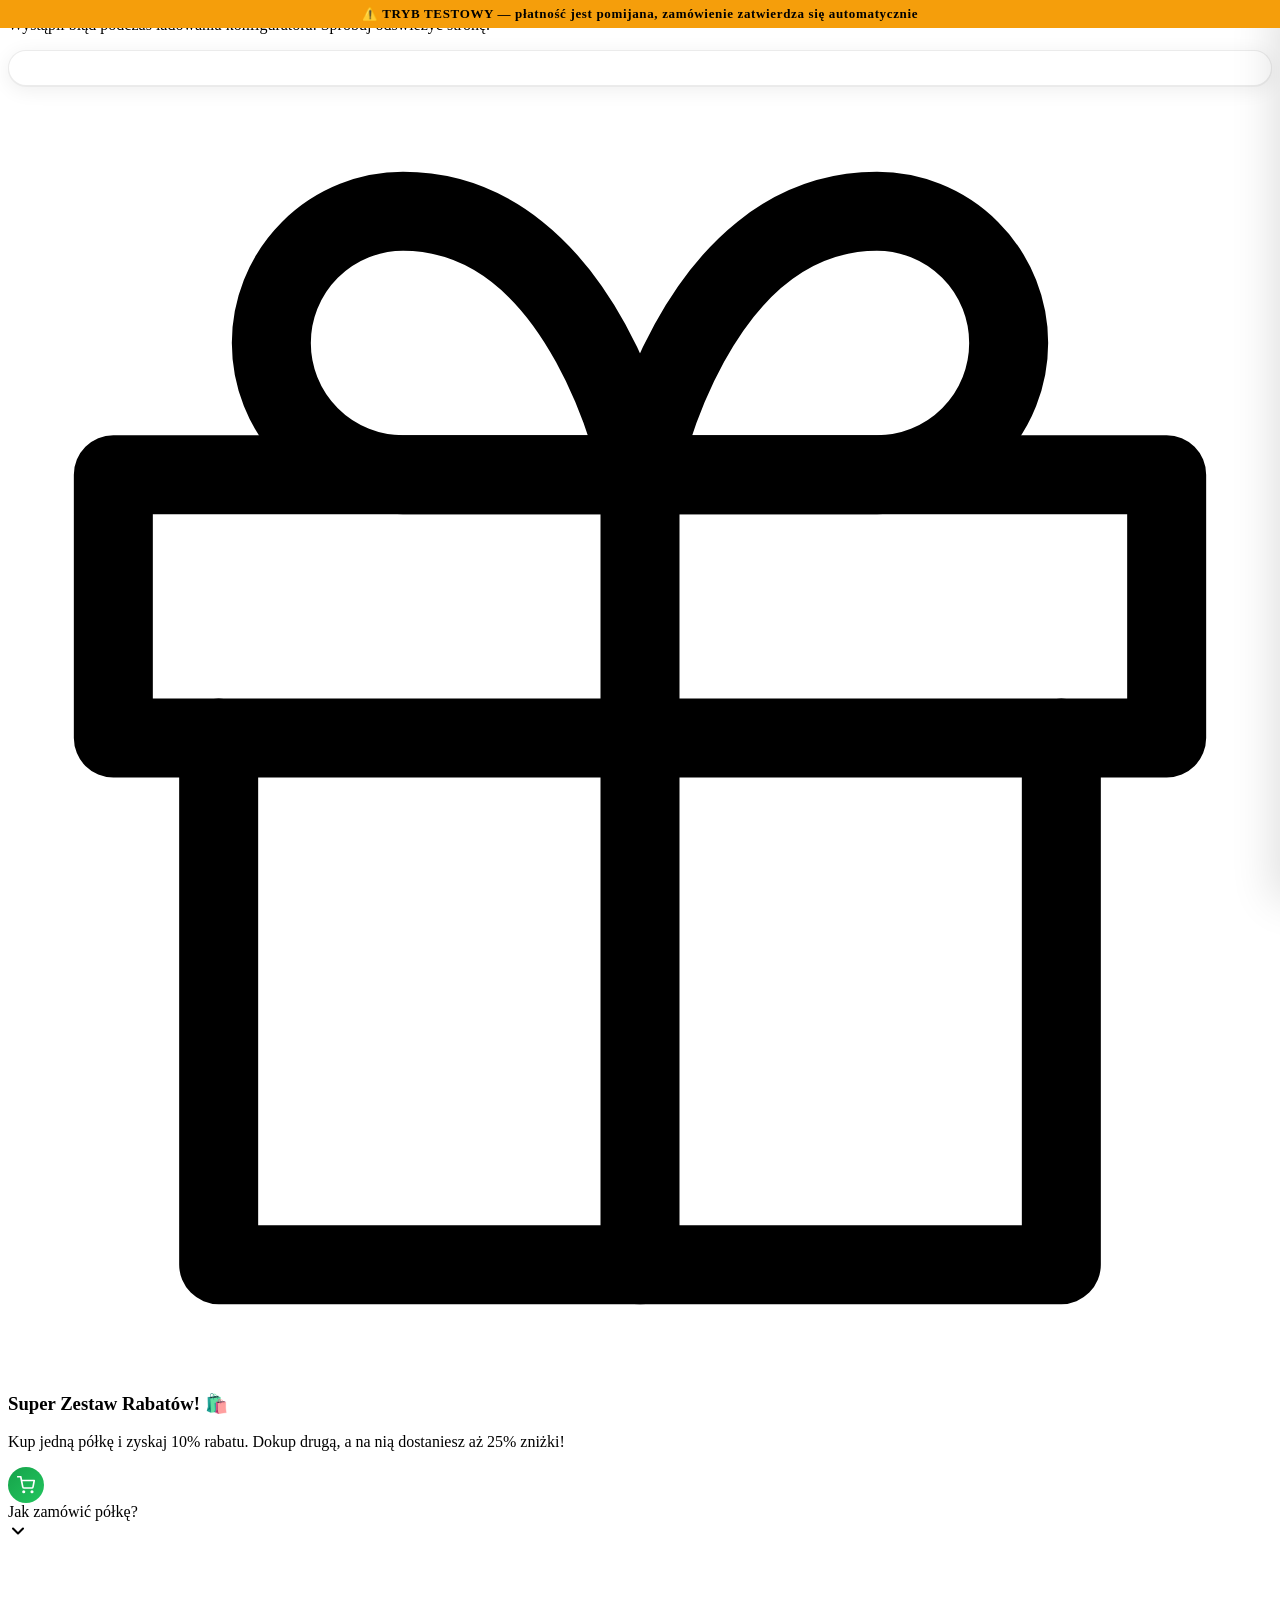
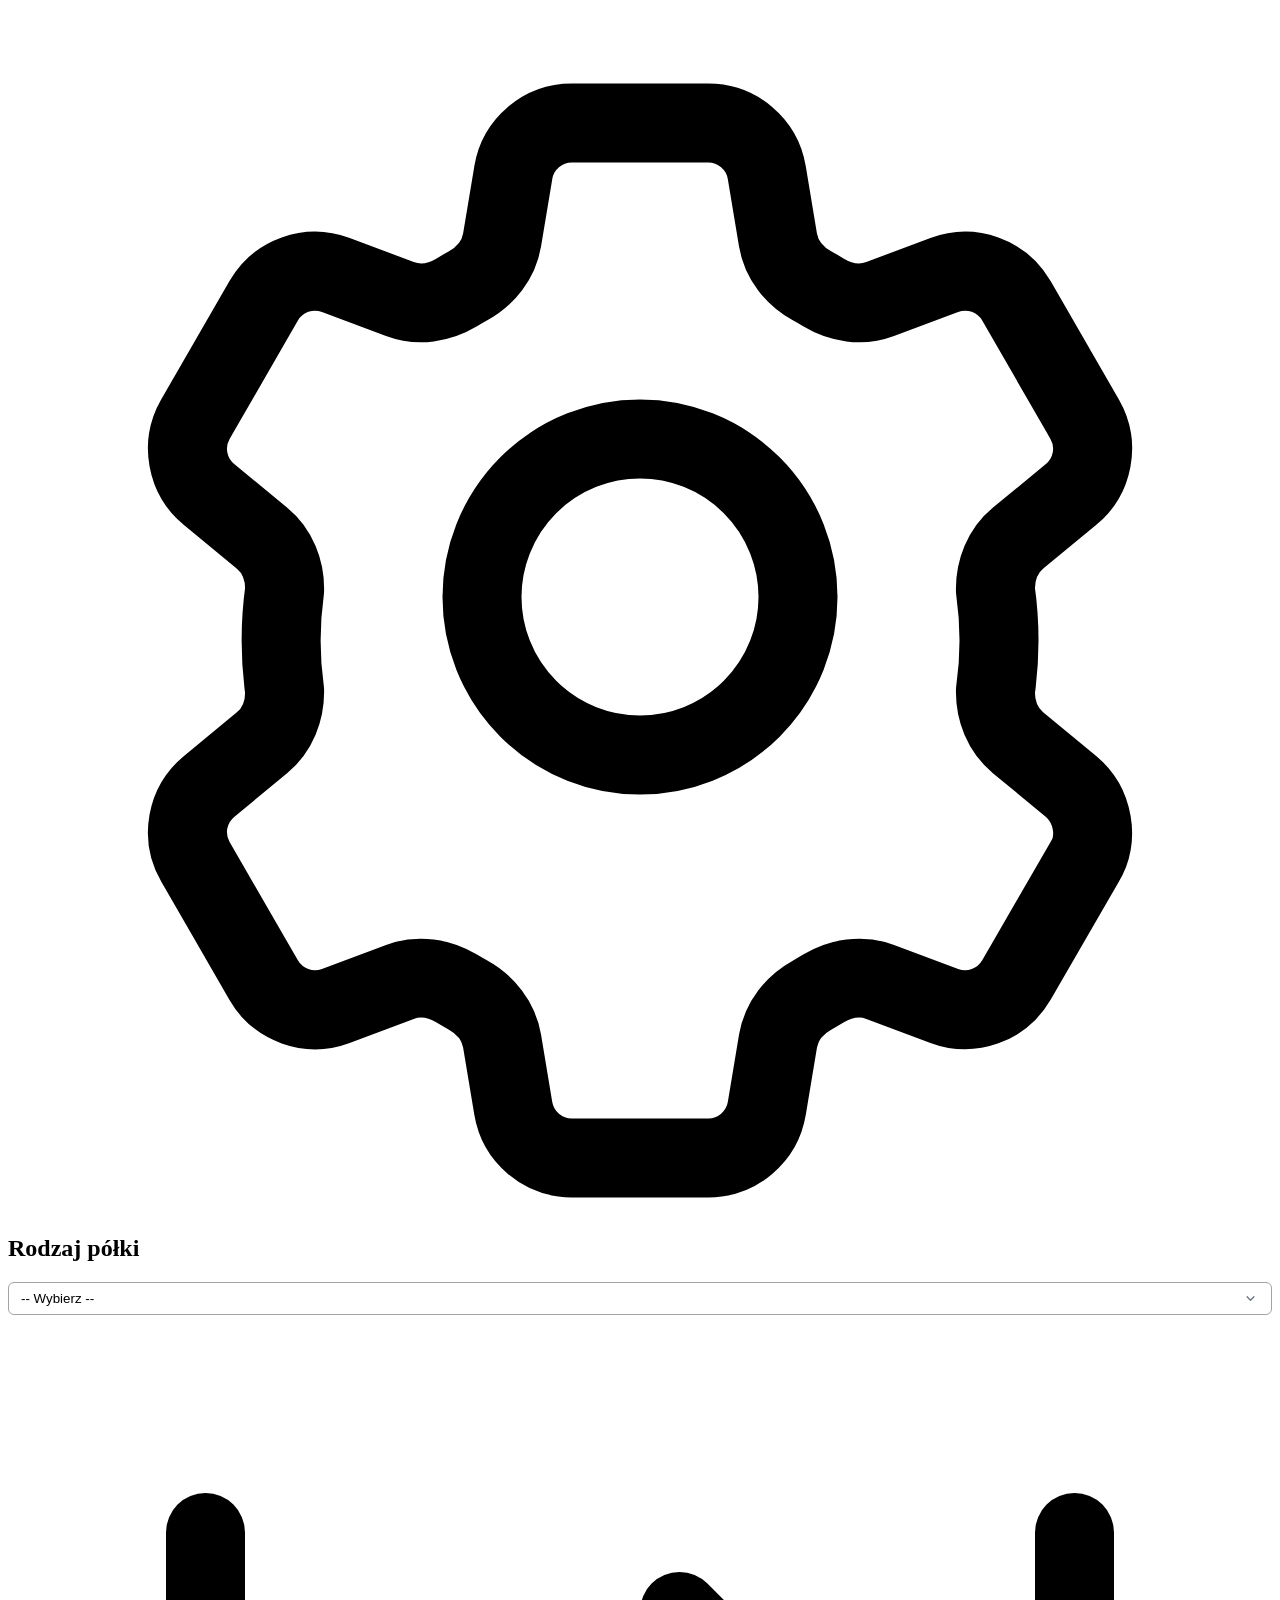
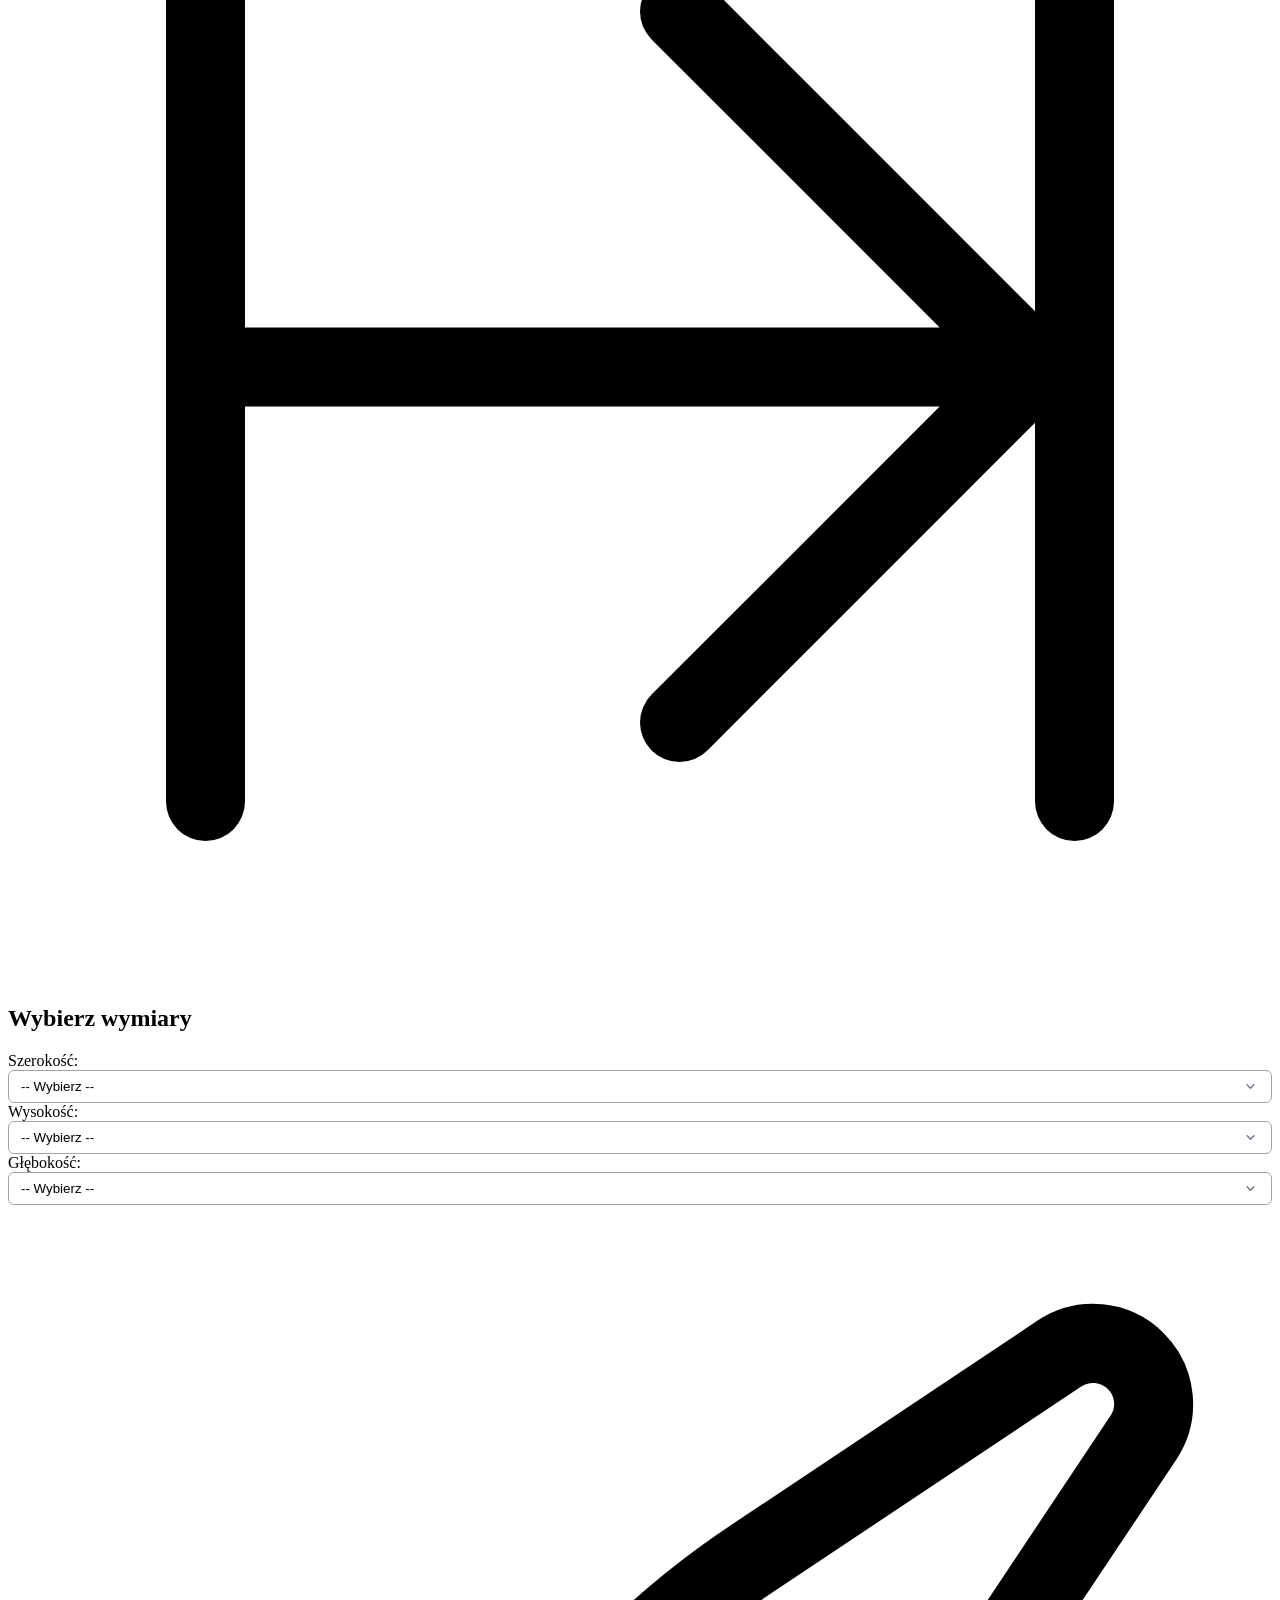
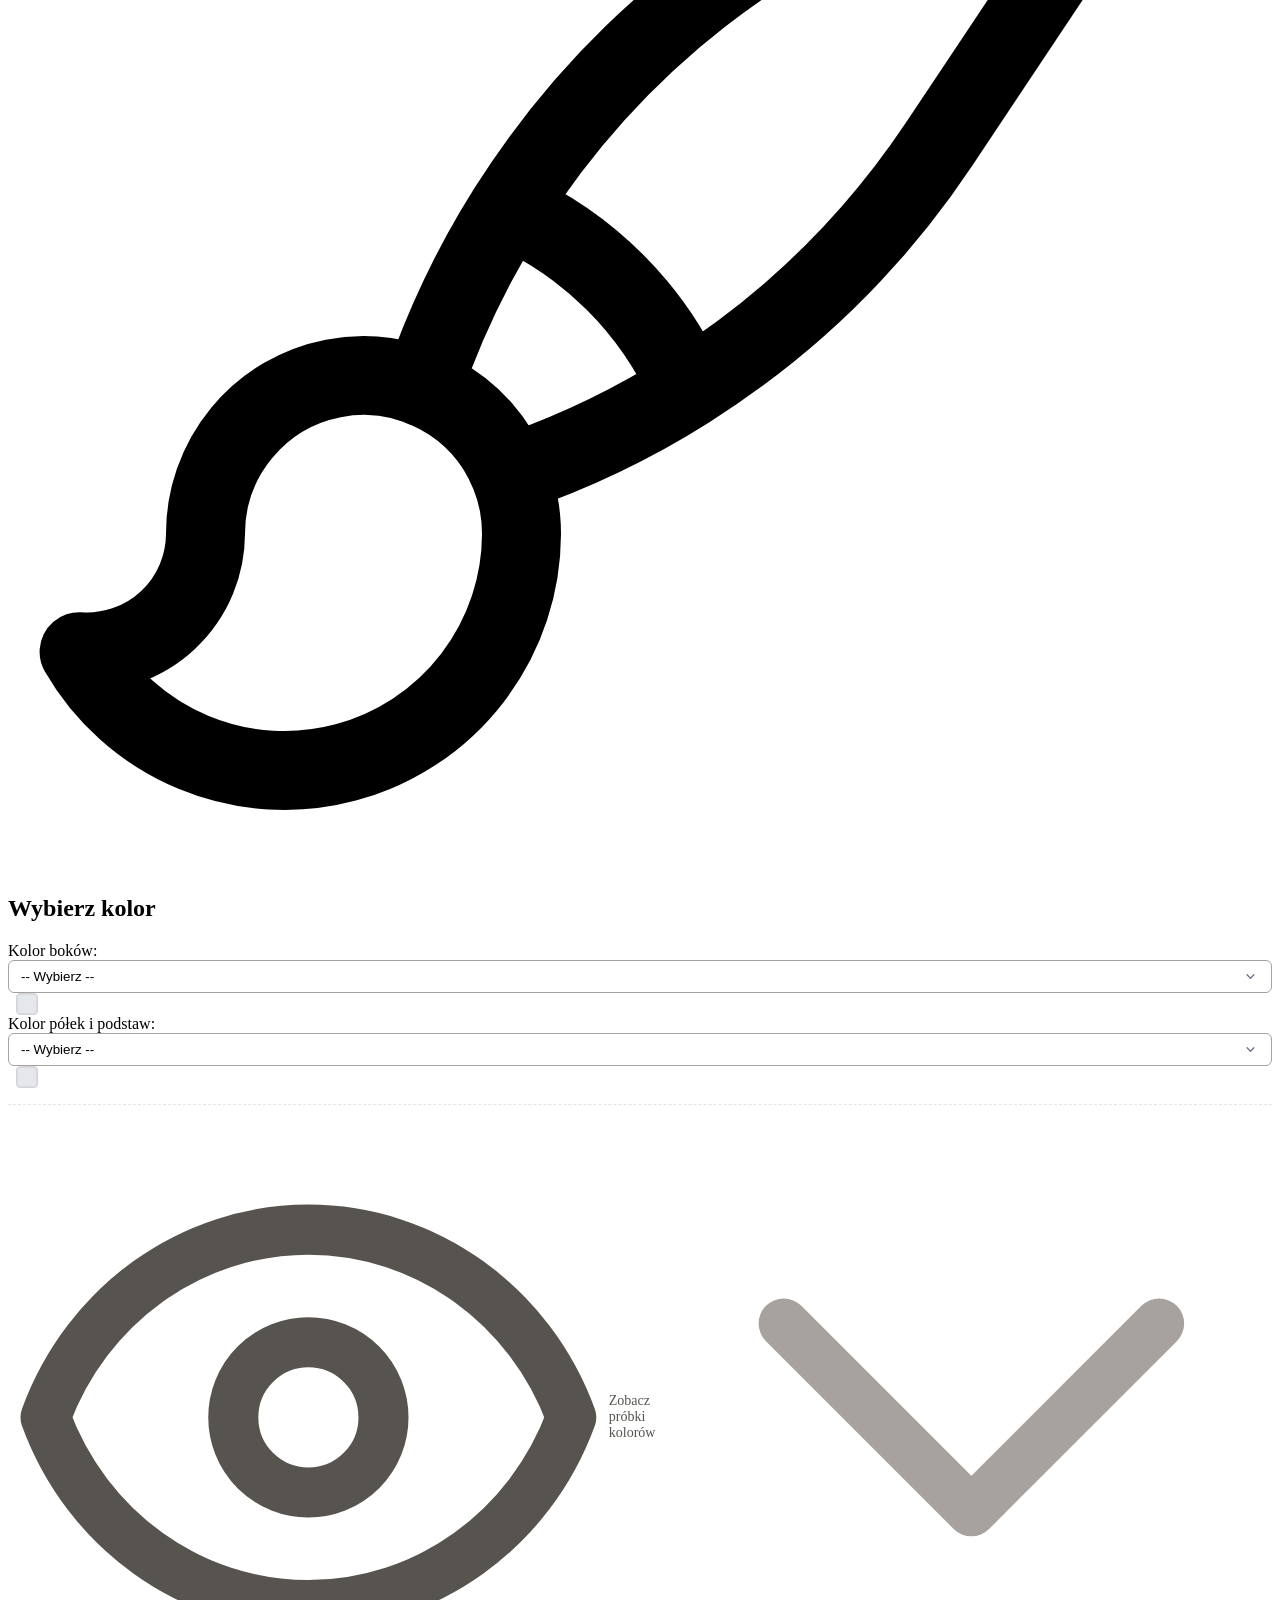
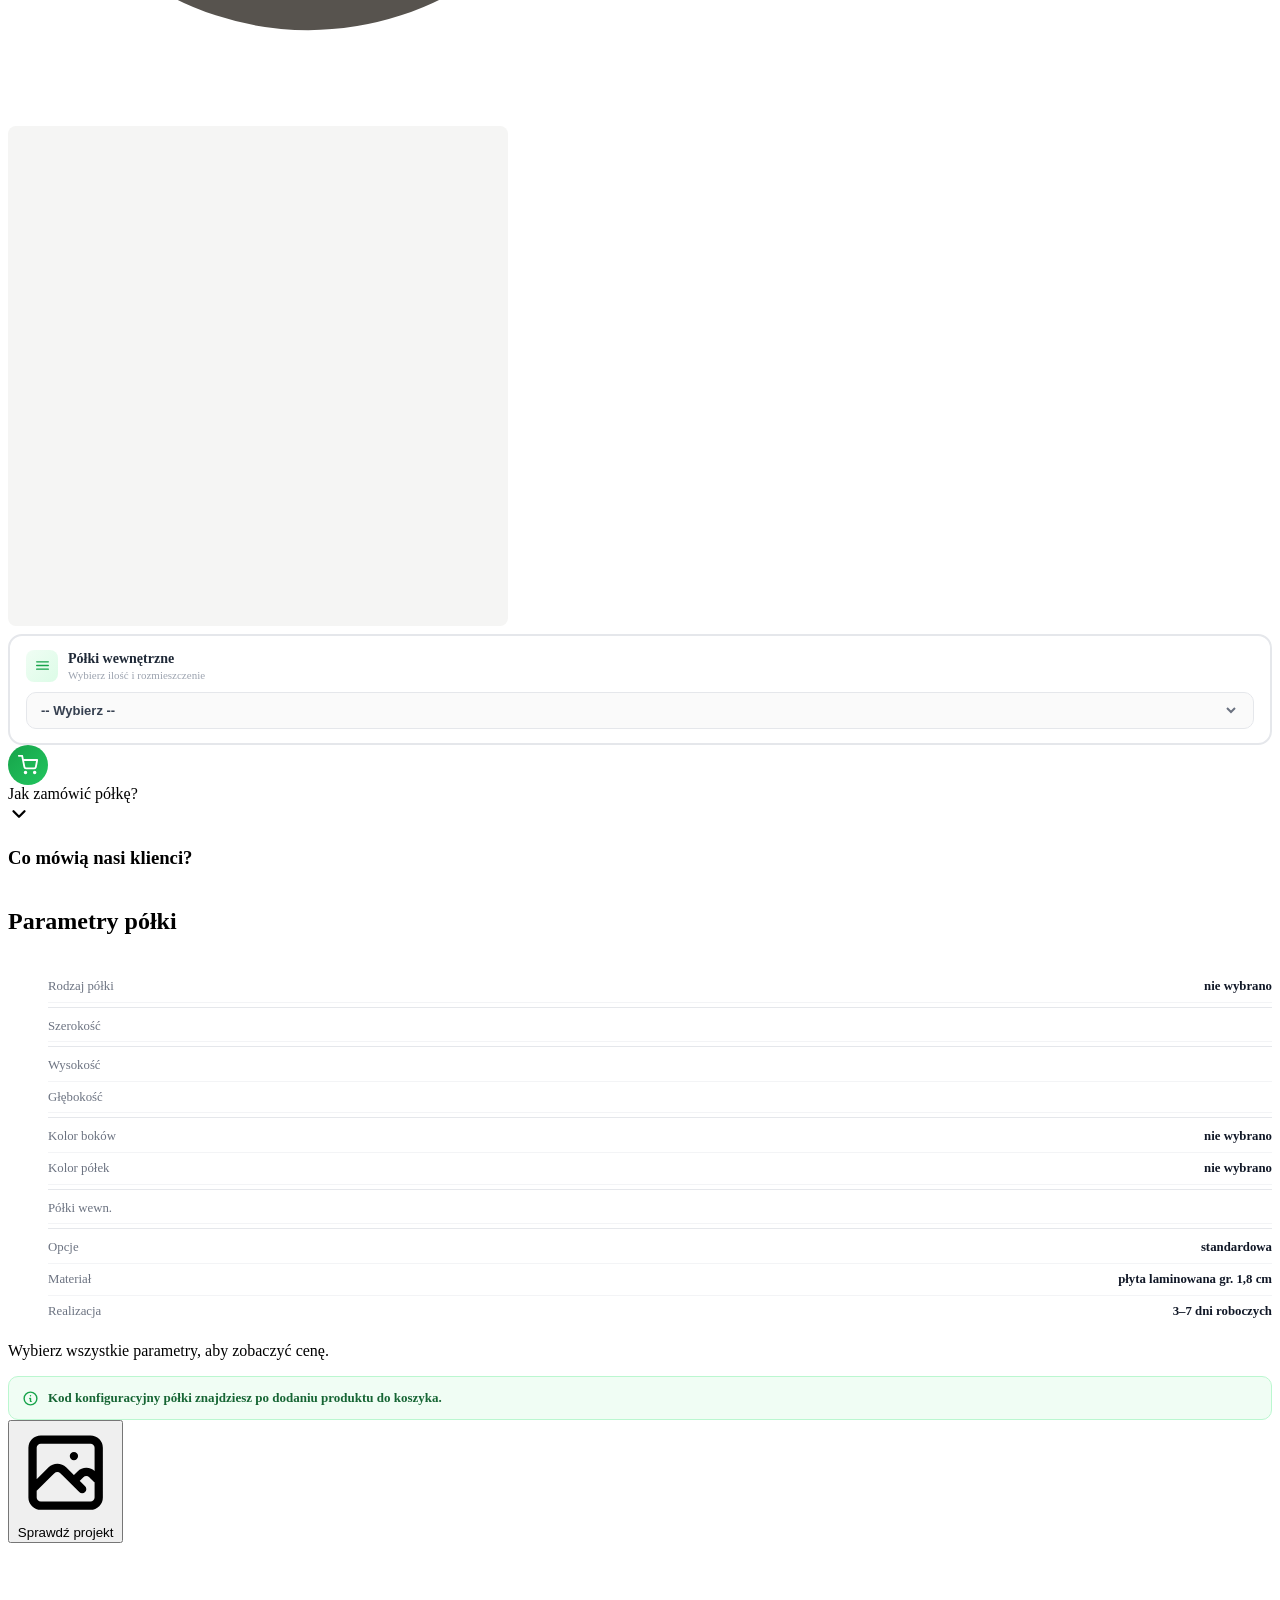
==== commit fe696fbc: "Add files via upload" ====
--- a/index_test.html
+++ b/index_test.html
@@ -9,2354 +9,21 @@
         gtag('js', new Date());
         gtag('config', 'G-DNBGJLP2FN');
     </script>
-    <meta name="viewport" content="width=device-width, initial-scale=1.0">
+    <meta name="viewport" content="width=device-width, initial-scale=1.0, maximum-scale=1.0, user-scalable=no">
 
     <title>Konfigurator Półki</title>
-    <script src="ceny.js"></script>
+    <script src="wzory.js"></script>
+    <script src="shelf3d.js"></script>
+    <script src="print_template.js"></script>
+    <!-- ceny.js scalone z wzory.js -->
+    <script src="js/cart.js"></script>
     <script src="https://cdn.tailwindcss.com"></script>
     <script src="https://cdnjs.cloudflare.com/ajax/libs/three.js/r128/three.min.js"></script>
     <script src="https://cdn.jsdelivr.net/npm/three@0.128.0/examples/js/controls/OrbitControls.js"></script>
     <script src="https://cdnjs.cloudflare.com/ajax/libs/gsap/3.9.1/gsap.min.js"></script>
     <link rel="stylesheet" href="https://unpkg.com/swiper/swiper-bundle.min.css" />
-    <style>
-
-    /* --- Style dla animacji generowania kodów --- */
-    #codesSection.visible {
-        opacity: 1;
-        transform: translateY(0);
-        transition: opacity 0.5s ease-out, transform 0.5s ease-out;
-    }
-
-    #typingCursor {
-        position: absolute;
-        top: 9px;
-        left: 9px;
-        width: 2px;
-        height: 1.5em; /* Wysokość dopasowana do wielkości fontu w textarea */
-        background-color: #1f2937;
-        opacity: 0;
-        animation: blink 1s steps(1) infinite;
-    }
-
-    @keyframes blink {
-        50% {
-            opacity: 1;
-        }
-    }
-
-/* ---- NOWE STYLE DLA ANIMACJI PRZYCISKU 3D ---- */
-@keyframes pulse-glow-attention {
-    0% {
-        transform: scale(1);
-        box-shadow: 0 0 0 0 rgba(255, 255, 255, 0.7);
-    }
-    70% {
-        transform: scale(1.1);
-        box-shadow: 0 0 0 12px rgba(255, 255, 255, 0);
-    }
-    100% {
-        transform: scale(1);
-        box-shadow: 0 0 0 0 rgba(255, 255, 255, 0);
-    }
-}
-
-.button-attention-glow {
-    animation: pulse-glow-attention 2s infinite ease-out;
-    border-radius: 0.25rem; /* Zostawiamy dla ładniejszego efektu blasku */
-}
-/* ---- KONIEC NOWYCH STYLÓW ---- */
-
-/* ---- DYMEK MOWY — przycisk 3D (mobile) ---- */
-@media (max-width: 767px) {
-    #tooltip3dBubble {
-        position: absolute;
-        bottom: calc(100% + 10px);
-        left: 50%;
-        transform: translateX(-50%);
-        background: #facc15;
-        border-radius: 10px;
-        padding: 6px 11px;
-        white-space: nowrap;
-        font-size: 11px;
-        font-weight: 700;
-        color: #713f12;
-        box-shadow: 0 3px 12px rgba(250, 204, 21, 0.45);
-        pointer-events: none;
-        animation: tooltip3dBob 2s ease-in-out infinite;
-        z-index: 60;
-        transition: opacity 0.25s ease, transform 0.25s ease;
-        line-height: 1.3;
-    }
-    #tooltip3dBubble::after {
-        content: '';
-        position: absolute;
-        bottom: -7px;
-        left: 50%;
-        transform: translateX(-50%);
-        border: 7px solid transparent;
-        border-top: 7px solid #facc15;
-        border-bottom: 0;
-    }
-    #tooltip3dBubble.hidden {
-        opacity: 0;
-        pointer-events: none;
-        animation: none;
-        transform: translateX(-50%) translateY(-6px);
-    }
-    @keyframes tooltip3dBob {
-        0%, 100% { transform: translateX(-50%) translateY(0); }
-        50%       { transform: translateX(-50%) translateY(-5px); }
-    }
-}
-/* ---- KONIEC DYMKA 3D ---- */
-
-/* --- Style dla FINAŁOWEJ animacji TRANSFORMACJI z galerii (sterowanej przez GSAP) --- */
-.image-explode-container {
-    position: fixed;
-    z-index: 2100;
-    pointer-events: none;
-    transform-style: preserve-3d;
-    /* Usunięto transition - GSAP przejmuje kontrolę */
-}
-
-.image-explode-piece {
-    position: absolute;
-    width: 50%;
-    height: 50%;
-    background-size: 200% 200%;
-    box-shadow: 0 0 15px rgba(0,0,0,0.2);
-    /* Usunięto transition - GSAP przejmuje kontrolę */
-}
-
-/* Punkty obrotu pozostają bez zmian */
-.image-explode-piece:nth-child(1) { transform-origin: bottom right; }
-.image-explode-piece:nth-child(2) { transform-origin: bottom left; }
-.image-explode-piece:nth-child(3) { transform-origin: top right; }
-.image-explode-piece:nth-child(4) { transform-origin: top left; }
-
-/* --- Klasa blokująca przewijanie strony --- */
-body.no-scroll {
-    overflow: hidden;
-}
-
-
-/* ---- NOWE STYLE DLA PANELU OPCJI PÓŁKI MODUŁOWEJ (MOBILE) ---- */
-    #modularShelfIconsContainer {
-        display: none;
-        flex-direction: row;
-        align-items: center;
-        position: absolute !important;
-        left: 0; right: 0; bottom: 0;
-        z-index: 1001;
-        gap: 6px;
-        padding: 6px 10px;
-        background: rgba(255,255,255,0.92);
-        backdrop-filter: blur(10px);
-        border-top: 1px solid rgba(209,213,219,0.4);
-        border-radius: 0;
-    }
-    #modularShelfIconsContainer.visible { display: flex !important; }
-
-    .modular-icon-group {
-        display: flex;
-        flex-direction: row;
-        align-items: center;
-        gap: 4px;
-    }
-
-    .modular-options-divider {
-        width: 1px;
-        height: 20px;
-        background-color: rgba(209,213,219,0.7);
-        margin: 0 2px;
-    }
-    
-    #modularShelfIconsContainer .modular-control-button {
-       display: flex; align-items: center; justify-content: center;
-       padding: 0.2rem 0.45rem;
-       background-color: rgba(243, 244, 246, 0.9);
-       border: 1px solid #d1d5db;
-       border-radius: 0.4rem;
-       box-shadow: 0 1px 3px rgba(0, 0, 0, 0.07);
-       cursor: pointer;
-       transition: all 0.15s ease-in-out;
-       color: #374151;
-       font-size: 0.55rem;
-       font-weight: 600;
-       line-height: 1.2;
-       text-align: center;
-    }
-    #modularShelfIconsContainer .modular-control-button:hover { background-color: #e5e7eb; border-color: #9ca3af; color: #16A34A; transform: scale(1.02); }
-    #modularShelfIconsContainer .modular-control-button.active-modular-icon { background-color: #16A34A; border-color: #15803d; color: #ffffff; box-shadow: inset 0 1px 2px rgba(0,0,0,0.1); transform: scale(1.02); }
-
-
-
-    /* --- Style dla PŁYWAJĄCEGO przycisku "Zobacz kody" --- */
-    #scrollToCodesBtn {
-        position: absolute;
-        bottom: 7rem; /* Pozycjonowanie nad stopką modala */
-        right: 1.5rem;
-        z-index: 1055; /* Wyżej niż treść modala */
-        width: 48px;
-        height: 48px;
-        border-radius: 9999px;
-        background-color: #16a34a;
-        color: white;
-        display: none; /* Domyślnie ukryty */
-        align-items: center;
-        justify-content: center;
-        box-shadow: 0 4px 12px rgba(0, 0, 0, 0.2);
-        cursor: pointer;
-        border: 2px solid rgba(255, 255, 255, 0.5);
-        opacity: 0;
-        transform: scale(0.8);
-        transition: opacity 0.3s ease, transform 0.3s ease;
-    }
-
-    #scrollToCodesBtn.visible {
-        display: flex;
-        opacity: 1;
-        transform: scale(1);
-    }
-    
-    #scrollToCodesBtn:hover {
-        background-color: #15803d;
-        transform: scale(1.05);
-    }
-
-    #scrollToCodesBtn svg {
-        width: 28px;
-        height: 28px;
-    }
-    
-    @keyframes pulse-glow {
-        0% {
-            box-shadow: 0 0 0 0 rgba(22, 163, 74, 0.4);
-        }
-        70% {
-            box-shadow: 0 0 0 10px rgba(22, 163, 74, 0);
-        }
-        100% {
-            box-shadow: 0 0 0 0 rgba(22, 163, 74, 0);
-        }
-    }
-    .pulse-glow-animation {
-        animation: pulse-glow 2s infinite ease-out;
-    }
-        
-    /* ---- NOWE STYLE DLA SPEKTAKULARNEJ WSKAZÓWKI W GALERII ---- */
-    
-    /* Kontener planszy informacyjnej */
-    .gallery-intro-tile {
-    position: absolute;
-    top: 0;
-    left: 0;
-    width: 100%;
-    height: 100%;
-    background-color: #f0fdf4; /* Jasnozielone tło */
-    border-radius: 6px;
-    display: flex;
-    flex-direction: column;
-    align-items: center;
-    justify-content: center;
-    padding: 1rem;
-    z-index: 5;
-    opacity: 1;
-    transition: opacity 0.5s ease-in-out;
-    overflow: hidden; /* Ukrywa części animacji wychodzące poza ramkę */
-}
-
-    /* Klasa dodawana, gdy cała plansza ma zniknąć */
-    .gallery-intro-tile.fade-out {
-        opacity: 0;
-    }
-
-    /* Styl tekstu wewnątrz planszy */
-    .gallery-intro-tile p {
-        color: #065f46;
-        text-align: center;
-        font-size: 1.05em;
-        line-height: 1.4;
-        margin: 0;
-        font-weight: 500;
-        opacity: 0; /* Domyślnie niewidoczny */
-        transform: translateY(10px); /* Lekko przesunięty w dół */
-        animation: fadeInText 0.8s ease-out 0.5s forwards; /* Animacja tekstu z opóźnieniem */
-    }
-
-    .gallery-intro-tile strong {
-        color: #05422d;
-        font-weight: 700;
-    }
-
-    /* Pseudoelementy tworzące animowany "wężyk" */
-    .gallery-intro-tile::before,
-    .gallery-intro-tile::after {
-        content: '';
-        position: absolute;
-        background: linear-gradient(90deg, #16A34A, #34D399, #a7f3d0); /* Gradient "wężyka" */
-    }
-
-    /* Definicja animacji dla wężyka */
-    .gallery-intro-tile.is-animating::before {
-        height: 2px; /* Grubość wężyka */
-        animation: snake-progress-top 3.5s linear forwards;
-    }
-    .gallery-intro-tile.is-animating::after {
-        width: 2px; /* Grubość wężyka */
-        animation: snake-progress-right 3.5s linear forwards;
-    }
-
-    /* Animacja tekstu (pojawianie się) */
-    @keyframes fadeInText {
-        to {
-            opacity: 1;
-            transform: translateY(0);
-        }
-    }
-
-    /* Animacja paska postępu - część górna i dolna */
-    @keyframes snake-progress-top {
-        0% { top: 0; left: 0; width: 0; }
-        25% { top: 0; left: 0; width: 100%; }
-        25.01% { top: 100%; left: 0; width: 100%; } /* Skok na dół */
-        50% { top: 100%; left: 0; width: 100%; }
-        50.01% { top: 100%; left: 100%; width: 0; } /* Zwijanie się na dole */
-        75% { top: 100%; left: 100%; width: 0; }
-        100% { top: 100%; left: 100%; width: 0; }
-    }
-
-    /* Animacja paska postępu - część prawa i lewa */
-    @keyframes snake-progress-right {
-        0% { top: 0; left: 0; height: 0; }
-        25% { top: 0; left: 0; height: 0; }
-        25.01% { top: 0; left: 100%; height: 0; } /* Start z prawego górnego rogu */
-        50% { top: 0; left: 100%; height: 100%; }
-        50.01% { top: 0; left: 0; height: 100%; } /* Skok w lewo */
-        75% { top: 100%; left: 0; height: 0; } /* Zwijanie się od dołu */
-        100% { top: 100%; left: 0; height: 0; }
-    }
-
-    
-    /* ---- KONIEC NOWYCH STYLÓW ---- */
-    
-    /* --- Animacja dodawania do koszyka --- */
-    .shelf-to-cart-animation {
-        position: fixed;
-        z-index: 2000;
-        transition: transform 1s cubic-bezier(0.4, 0, 0.8, 0.4), opacity 1s ease-in, width 1s ease-in-out, height 1s ease-in-out;
-        pointer-events: none;
-        border-radius: 0.5rem;
-        box-shadow: 0 10px 25px rgba(0,0,0,0.2);
-    }
-    
-    /* --- Style dla przycisków +/- w koszyku --- */
-    .quantity-controls {
-        display: flex;
-        align-items: center;
-        gap: 0.5rem;
-    }
-    .quantity-btn {
-        background-color: #f3f4f6;
-        border: 1px solid #e5e7eb;
-        border-radius: 9999px;
-        width: 26px;
-        height: 26px;
-        font-weight: 600;
-        color: #4b5563;
-        display: flex;
-        align-items: center;
-        justify-content: center;
-        cursor: pointer;
-        transition: background-color 0.15s ease, color 0.15s ease, transform 0.1s ease;
-    }
-    .quantity-btn:hover {
-        background-color: #e5e7eb;
-        color: #1f2937;
-    }
-    .quantity-btn:active {
-        transform: scale(0.9);
-    }
-    .quantity-btn:disabled {
-        opacity: 0.5;
-        cursor: not-allowed;
-    }
-    .quantity-display {
-        font-weight: 600;
-        font-size: 1rem;
-        min-width: 28px;
-        text-align: center;
-        color: #1f2937;
-    }
-
-    /* Style niestandardowe */
-    /* Blokada menu kontekstowego na miniaturach w koszyku */
-    .cart-item-thumb {
-        -webkit-touch-callout: none;
-        -webkit-user-select: none;
-        user-select: none;
-    }
-    .cart-item-thumb img {
-        -webkit-touch-callout: none;
-        -webkit-user-select: none;
-        user-select: none;
-        pointer-events: none;
-    }
-
-    ul.list-none { list-style-type: none; padding-left: 0; }
-
-    .scrollbar-hide::-webkit-scrollbar { display: none; }
-    .scrollbar-hide { -ms-overflow-style: none; scrollbar-width: none; }
-
-    .instruction-list li { display: flex; align-items: start; margin-bottom: 0.75rem; }
-    .instruction-list li svg { width: 1.25rem; height: 1.25rem; margin-right: 0.75rem; flex-shrink: 0; margin-top: 0.125rem; color: #16A34A; }
-
-    /* ---- Style dla wysuwanego panelu 3D (Mobile) — Wariant D: Floating Pills ---- */
-    @media (max-width: 767px) {
-        #shelfContainer {
-            position: fixed !important; bottom: 0; left: 0; right: 0;
-            width: 100% !important; height: 52vh !important; max-width: none !important;
-            background-color: #f0f0f0 !important;
-            box-shadow: 0 -4px 20px rgba(0, 0, 0, 0.18) !important;
-            border-top-left-radius: 1.25rem !important; border-top-right-radius: 1.25rem !important;
-            z-index: 1000 !important;
-            transform: translateY(100%); visibility: hidden !important;
-            transition: transform 0.35s ease-in-out, visibility 0s linear 0.35s !important;
-            padding: 0 0 env(safe-area-inset-bottom, 0px) 0 !important;
-            display: flex !important; flex-direction: column !important;
-            overflow: hidden !important; margin-bottom: 0 !important;
-        }
-        #shelfContainer.active {
-            transform: translateY(0) !important; visibility: visible !important;
-            transition: transform 0.35s ease-in-out, visibility 0s linear 0s !important;
-        }
-        /* Swipe indicator */
-        #shelfContainer::before {
-            content: none;
-        }
-        #threeJsCanvasWrapper {
-             width: 100% !important; height: 100% !important; min-height: initial !important;
-             border-radius: 0 !important; background-color: #f0f0f0 !important;
-             cursor: grab !important; flex-grow: 1 !important; margin: 0 !important;
-             padding: 0 !important; position: relative !important; overflow: hidden !important;
-         }
-         #threeJsCanvasWrapper:active { cursor: grabbing !important; }
-         #modalOverlay { display: none !important; }
-
-        /* ---- Przycisk zamknij — prawy górny ---- */
-        /* ---- ZUNIFIKOWANY TOP BAR (mobile 3D) ---- */
-        #mobile3dTopBar {
-            display: none;
-            position: absolute !important;
-            top: 0; left: 0; right: 0;
-            z-index: 1002;
-            background: rgba(255,255,255,0.55);
-            backdrop-filter: blur(8px);
-            -webkit-backdrop-filter: blur(8px);
-            border-bottom: 1px solid rgba(209,213,219,0.3);
-            height: 42px;
-            align-items: stretch;
-            flex-direction: row;
-            padding: 0 8px;
-            gap: 0;
-            will-change: transform;
-            transform: translate3d(0,0,0);
-        }
-        #shelfContainer.active #mobile3dTopBar { display: flex !important; }
-
-        /* Sekcja ceny */
-        #topBarPrice {
-            display: flex; flex-direction: column; justify-content: center;
-            padding-right: 8px;
-            border-right: 1px solid rgba(255,255,255,0.2);
-            margin: 7px 0; flex-shrink: 0; min-width: 64px;
-        }
-        #topBarPriceLabel {
-            font-size: 6px; font-weight: 800; color: #6b7280;
-            letter-spacing: 0.08em; text-transform: uppercase; line-height: 1;
-        }
-        #topBarPriceValue {
-            font-size: 13px; font-weight: 900; color: #dc2626; line-height: 1.15;
-            letter-spacing: -0.02em; margin-top: 1px;
-        }
-        #topBarPriceOrig {
-            font-size: 9px; font-weight: 500; color: #b0b7c3;
-            text-decoration: line-through; line-height: 1; display: none;
-        }
-
-        /* Parametry środek */
-        #topBarParams {
-            flex: 1; display: flex; align-items: center; justify-content: center;
-            gap: 5px; cursor: pointer; padding: 0 4px;
-        }
-        #topBarParams svg { width: 11px; height: 11px; stroke: #6b7280; stroke-width: 2.2; flex-shrink: 0; transition: transform 0.25s ease; }
-        #topBarParams.open svg { transform: rotate(180deg); }
-        #topBarParams span { font-size: 8px; font-weight: 800; color: #374151; letter-spacing: 0.06em; text-transform: uppercase; line-height: 1; }
-
-        /* Prawa sekcja: Dalej + ∨ */
-        #topBarRight {
-            display: flex; align-items: center; gap: 5px;
-            padding-left: 8px;
-            border-left: 1px solid rgba(255,255,255,0.2);
-            margin: 7px 0; flex-shrink: 0;
-        }
-        #topBarDalej {
-            display: none; align-items: center; gap: 4px;
-            background: #16a34a; border: none; border-radius: 8px;
-            padding: 5px 10px; cursor: pointer;
-            transition: background 0.15s; white-space: nowrap;
-        }
-        #topBarDalej.visible { display: flex !important; }
-        #topBarDalej:active { background: #15803d; transform: scale(0.96); }
-        #topBarDalej svg { width: 11px; height: 11px; stroke: white; stroke-width: 2.5; flex-shrink: 0; }
-        #topBarDalej span { font-size: 10px; font-weight: 800; color: white; letter-spacing: 0.02em; }
-
-        #topBarCollapse {
-            display: flex; align-items: center; justify-content: center;
-            gap: 5px;
-            height: 28px;
-            padding: 0 11px 0 9px;
-            background: #f3f4f6;
-            border: 1px solid #d1d5db;
-            border-radius: 99px;
-            cursor: pointer;
-            transition: all 0.15s ease;
-            flex-shrink: 0;
-            white-space: nowrap;
-        }
-        #topBarCollapse:active { transform: scale(0.95); background: #e5e7eb; }
-        #topBarCollapse svg { width: 13px; height: 13px; stroke: #374151; stroke-width: 2.5; flex-shrink: 0; }
-        #topBarCollapse .tcl-label { font-size: 10px; font-weight: 700; color: #374151; line-height: 1; }
-
-        #collapse3dPanelButton { display: none !important; }
-
-        /* Stare floating elementy – ukryte, zastąpione przez #mobile3dTopBar */
-        #mobile3dActionsContainer { display: none !important; }
-        .mobile-3d-action-btn { display: none; }
-
-        #mobilePriceIconWrap {
-            position: relative;
-            pointer-events: auto;
-            border-radius: 14px;
-            box-shadow: 0 4px 18px rgba(0,0,0,0.13), 0 1px 4px rgba(0,0,0,0.07);
-            will-change: transform;
-            transform: translate3d(0,0,0);
-            -webkit-transform: translate3d(0,0,0);
-        }
-
-        #mobilePriceIcon {
-            display: flex !important;
-            flex-direction: column !important;
-            align-items: flex-start !important;
-            gap: 0px !important;
-            background: rgba(255,255,255,0.93) !important;
-            backdrop-filter: blur(18px) !important;
-            -webkit-backdrop-filter: blur(18px) !important;
-            border-radius: 14px !important;
-            padding: 8px 13px 9px 13px !important;
-            box-shadow: none !important;
-            border: 1px solid rgba(255,255,255,0.7) !important;
-            cursor: default; height: auto !important;
-            min-width: 80px;
-        }
-        #mobilePriceIcon::before {
-            content: 'CENA';
-            font-size: 7.5px; font-weight: 800; color: #9ca3af;
-            letter-spacing: 0.1em; text-transform: uppercase; line-height: 1;
-        }
-        #mobilePriceIcon svg { display: none !important; }
-
-        #mobilePriceOriginal {
-            font-size: 10.5px !important; font-weight: 500 !important;
-            color: #b0b7c3 !important; line-height: 1.15 !important;
-            text-decoration: line-through !important;
-            display: none; margin-top: 2px;
-        }
-        #mobilePriceValue {
-            font-size: 15px !important; font-weight: 900 !important;
-            color: #dc2626 !important; line-height: 1.1 !important;
-            letter-spacing: -0.02em; margin-top: 1px;
-        }
-
-        /* mobileParamsDrawerToggle — zastąpiony przez #topBarParams */
-        #mobileParamsDrawerToggle { display: none !important; }
-
-        /* mobileDalej3dBtn — zastąpiony przez #topBarDalej */
-        #mobileDalej3dBtn { display: none !important; }
-
-        /* ---- BADGE RABATOWY — wysuwa się pod tab parametrów ---- */
-        #mobileDiscountHint {
-            display: none;
-            position: absolute !important;
-            top: calc(100% + 5px);
-            left: 0;
-            white-space: nowrap;
-            background: #16a34a !important;
-            color: #fff !important;
-            font-size: 9px !important;
-            font-weight: 800 !important;
-            letter-spacing: 0.03em;
-            padding: 5px 10px !important;
-            border-radius: 0 0 12px 12px !important;
-            box-shadow: 0 6px 16px rgba(22,163,74,0.4) !important;
-            pointer-events: none;
-            z-index: 1010;
-            min-width: 100%;
-            text-align: center;
-        }
-        #mobileDiscountHint.show {
-            display: block;
-            animation: discountBadgeAnim 3.6s forwards;
-        }
-        @keyframes discountBadgeAnim {
-            0%   { opacity: 0; transform: translateY(-8px); clip-path: inset(0 0 100% 0); }
-            15%  { opacity: 1; transform: translateY(0); clip-path: inset(0 0 0% 0); }
-            25%  { transform: translateY(-2px) scale(1.02); }
-            35%  { transform: translateY(0) scale(1); }
-            70%  { opacity: 1; transform: translateY(0) scale(1); }
-            100% { opacity: 0; transform: translateY(4px); }
-        }
-        #mobileGoToSummaryBtn { display: none !important; }
-
-        /* #mobileDalej3dBtn.visible — zastąpiony */
-
-        /* ---- INFO TICKER — sam dół kontenera 3D, pod ikonkami ---- */
-        #mobile3dInfoTicker {
-            display: none;
-            position: absolute !important;
-            bottom: 0; left: 0; right: 0;
-            height: 18px;
-            z-index: 999;
-            overflow: hidden;
-            pointer-events: none;
-            background: rgba(255,255,255,0.55);
-            backdrop-filter: blur(6px);
-            border-top: 1px solid rgba(0,0,0,0.05);
-        }
-        #shelfContainer.active #mobile3dInfoTicker { display: flex; align-items: center; }
-        #mobile3dInfoTicker-inner {
-            display: inline-flex;
-            align-items: center;
-            white-space: nowrap;
-            animation: tickerScroll 18s linear infinite;
-        }
-        #mobile3dInfoTicker-inner span {
-            display: inline-flex;
-            align-items: center;
-            gap: 5px;
-            font-size: 9px;
-            font-weight: 600;
-            color: #6b7280;
-            padding: 0 40px;
-            letter-spacing: 0.01em;
-        }
-        #mobile3dInfoTicker-inner span svg {
-            width: 9px; height: 9px; flex-shrink: 0; color: #9ca3af;
-        }
-        #mobile3dInfoTicker-inner .ticker-dot {
-            width: 3px; height: 3px; border-radius: 50%;
-            background: #d1d5db; flex-shrink: 0;
-        }
-        @keyframes tickerScroll {
-            0%   { transform: translateX(0); }
-            100% { transform: translateX(-50%); }
-        }
-
-        /* ---- DRAWER PARAMETRÓW — wysuwa się od dołu kontenera 3D ---- */
-        #mobileParamsDrawer {
-            top: 42px !important;
-            display: none;
-            position: absolute !important;
-            bottom: 0; left: 0; right: 0;
-            z-index: 1050;
-            background: #ffffff;
-            border-radius: 18px 18px 0 0;
-            box-shadow: 0 -6px 30px rgba(0,0,0,0.18);
-            padding: 0;
-            transform: translateY(100%);
-            transition: transform 0.32s cubic-bezier(0.32, 0.72, 0, 1);
-            max-height: calc(100% - 42px);
-            overflow: hidden;
-        }
-        #mobileParamsDrawer.open {
-            display: flex !important;
-            flex-direction: column;
-            transform: translateY(0);
-        }
-        /* Handle (uchwyt) */
-        #mobileParamsDrawer-handle {
-            width: 36px; height: 4px;
-            background: rgba(0,0,0,0.15);
-            border-radius: 2px;
-            margin: 10px auto 0;
-            flex-shrink: 0;
-        }
-        /* Nagłówek drawera */
-        #mobileParamsDrawer-header {
-            display: flex;
-            align-items: center;
-            justify-content: space-between;
-            padding: 10px 16px 8px;
-            flex-shrink: 0;
-        }
-        #mobileParamsDrawer-title {
-            font-size: 12px;
-            font-weight: 800;
-            color: #111827;
-            letter-spacing: 0.02em;
-            text-transform: uppercase;
-        }
-        #mobileParamsDrawer-close {
-            width: 26px; height: 26px;
-            background: #f3f4f6;
-            border: none; border-radius: 50%;
-            display: flex; align-items: center; justify-content: center;
-            cursor: pointer; flex-shrink: 0;
-        }
-        #mobileParamsDrawer-close svg { width: 12px; height: 12px; stroke: #6b7280; stroke-width: 2.5; }
-        /* Divider */
-        #mobileParamsDrawer-divider {
-            height: 1px;
-            background: #f3f4f6;
-            margin: 0 16px;
-            flex-shrink: 0;
-        }
-        /* Lista parametrów */
-        #mobileParamsDrawer-body {
-            overflow-y: auto;
-            padding: 10px 16px 16px;
-            -webkit-overflow-scrolling: touch;
-        }
-        .mdp-row {
-            display: flex;
-            align-items: center;
-            justify-content: space-between;
-            padding: 7px 0;
-            border-bottom: 1px solid #f9fafb;
-        }
-        .mdp-row:last-child { border-bottom: none; }
-        .mdp-label {
-            font-size: 10px; font-weight: 600; color: #9ca3af;
-            text-transform: uppercase; letter-spacing: 0.06em;
-            flex-shrink: 0;
-        }
-        .mdp-value {
-            font-size: 11px; font-weight: 700; color: #111827;
-            text-align: right; max-width: 60%;
-        }
-        .mdp-value.not-set { color: #ef4444; font-weight: 700; }
-
-        /* Ukryj rotate */
-        #rotateToggleBtn { display: none !important; }
-        #rotateToggleMobile { display: none !important; }
-        #mobileBottomRightActions { display: none !important; }
-
-        /* ---- Nawigacja — prawa strona, pionowo ---- */
-        #shelfContainer.active #mobilePanelIcons {
-            display: flex !important; flex-direction: column !important;
-            position: absolute !important;
-            right: 8px; top: 55%;
-            transform: translateY(-50%) translate3d(0,0,0);
-            z-index: 1001 !important; gap: 5px;
-            will-change: transform;
-        }
-        #mobilePanelIcons button {
-            display: flex; align-items: center; justify-content: center;
-            flex-direction: column;
-            width: 48px; height: 54px; padding: 4px 2px;
-            background: rgba(255,255,255,0.92);
-            backdrop-filter: blur(10px);
-            border: 1px solid rgba(209,213,219,0.5);
-            border-radius: 13px;
-            box-shadow: 0 2px 8px rgba(0,0,0,0.10);
-            cursor: pointer;
-            transition: background 0.15s ease, transform 0.15s ease;
-            color: #6b7280; overflow: hidden;
-            will-change: transform;
-            transform: translate3d(0,0,0);
-            -webkit-transform: translate3d(0,0,0);
-        }
-        #mobilePanelIcons button:active { transform: scale(0.92); background: rgba(240,240,240,0.75); }
-        #mobilePanelIcons button svg { width: 18px; height: 18px; margin: 0; color: #6b7280; transition: color 0.15s; flex-shrink: 0; }
-        #mobilePanelIcons button span { display: flex !important; font-size: 8px !important; font-weight: 700 !important; color: #374151 !important; line-height: 1; margin-top: 3px; letter-spacing: 0.01em; }
-        .mobile-icon-details { display: block !important; font-size: 7px !important; font-weight: 600 !important; line-height: 1; margin-top: 2px; color: #374151; max-width: 44px; overflow: hidden; text-overflow: ellipsis; white-space: nowrap; text-align: center; }
-        .mobile-icon-prompt { color: #ef4444 !important; font-weight: 700 !important; }
-        #mobilePanelIcons button.mobile-icon-active {
-            background: rgba(220,252,231,0.75);
-            border-color: rgba(22,163,74,0.3);
-            box-shadow: 0 2px 8px rgba(22,163,74,0.12);
-        }
-        #mobilePanelIcons button.mobile-icon-active svg { color: #16a34a; }
-        #mobilePanelIcons button.mobile-icon-active span { color: #16a34a !important; }
-
-        .mobile-color-swatch { display: none !important; }
-
-        /* ---- Panel WŁASNE ROZMIESZCZENIE — lewy bok 3D ---- */
-        #mobileCustomShelfPanel {
-            display: none;
-            position: absolute !important;
-            left: 0.4rem;
-            top: 50%;
-            transform: translateY(-50%);
-            z-index: 1001;
-            flex-direction: column;
-            align-items: center;
-            gap: 0.3rem;
-            padding: 0.4rem 0.35rem;
-            background-color: rgba(255, 255, 255, 0.88);
-            backdrop-filter: blur(10px);
-            border: 1px solid rgba(209, 213, 219, 0.5);
-            border-radius: 0.6rem;
-            box-shadow: 0 2px 8px rgba(0, 0, 0, 0.08);
-            cursor: pointer;
-            transition: all 0.15s ease;
-        }
-        #mobileCustomShelfPanel.visible { display: flex !important; }
-        #mobileCustomShelfPanel .csp-icon {
-            width: 28px; height: 28px;
-            display: flex; align-items: center; justify-content: center;
-            background: rgba(243,244,246,0.9);
-            border: 1px solid #d1d5db;
-            border-radius: 0.35rem;
-            box-shadow: 0 1px 3px rgba(0,0,0,0.08);
-            transition: all 0.15s ease;
-            color: #4b5563;
-        }
-        #mobileCustomShelfPanel .csp-icon svg { width: 0.9rem; height: 0.9rem; stroke-width: 1.75; }
-        #mobileCustomShelfPanel .csp-label {
-            font-size: 0.45rem; font-weight: 700; color: #9ca3af;
-            text-align: center; letter-spacing: 0.04em;
-            text-transform: uppercase; line-height: 1.2; max-width: 36px;
-        }
-        #mobileCustomShelfPanel.csp-active .csp-icon {
-            background: #16a34a; border-color: #15803d; color: #fff;
-            box-shadow: 0 2px 8px rgba(22,163,74,0.3);
-        }
-        #mobileCustomShelfPanel.csp-active .csp-label { color: #16a34a; }
-        #mobileCustomShelfPanel .csp-surcharge {
-            font-size: 0.42rem; font-weight: 800; color: #dc2626;
-            text-align: center; line-height: 1.2; margin-top: 2px;
-            letter-spacing: 0.01em;
-        }
-
-        /* ---- Akcje — prawy dolny ---- */
-        #mobileBottomRightActions {
-            display: none; position: absolute;
-            right: 12px; bottom: 12px;
-            z-index: 1001; gap: 6px; align-items: center;
-        }
-        #mobileBottomRightActions .m3d-pill {
-            height: 38px; display: flex; align-items: center; justify-content: center;
-            background: rgba(255,255,255,0.92); backdrop-filter: blur(12px);
-            border: 1px solid rgba(0,0,0,0.06); border-radius: 11px;
-            box-shadow: 0 2px 8px rgba(0,0,0,0.08);
-            cursor: pointer; transition: all 0.15s; padding: 0; width: 38px;
-        }
-        #mobileBottomRightActions .m3d-pill:active { transform: scale(0.92); }
-        #mobileBottomRightActions .m3d-pill svg { width: 16px; height: 16px; stroke: #9ca3af; }
-        #mobileBottomRightActions .m3d-action-main {
-            height: 38px; display: flex; align-items: center; justify-content: center;
-            gap: 5px; padding: 0 16px;
-            background: #16a34a; border: none; border-radius: 11px;
-            box-shadow: 0 4px 14px rgba(22,163,74,0.25);
-            cursor: pointer; transition: all 0.15s;
-        }
-        #mobileBottomRightActions .m3d-action-main:active { transform: scale(0.95); background: #15803d; }
-        #mobileBottomRightActions .m3d-action-main svg { width: 15px; height: 15px; stroke: white; }
-        #mobileBottomRightActions .m3d-action-main span {
-            font-size: 12px; font-weight: 700; color: white;
-        }
-
-        /* ---- Info dolna ukryta (pokazywana na 3D) ---- */
-        #mobileShelfInfo { display: none !important; }
-        #mobileShelfInfo p { margin: 0; }
-    }
-    
-    /* Panel przegrodek i montazu (NOWA WERSJA) */
-    #mugShelfDividerIconsContainer {
-        display: none;
-        flex-direction: column;
-        align-items: stretch;
-        position: absolute !important;
-        left: 8px;
-        bottom: 24px;
-        z-index: 1001;
-        gap: 6px;
-        background: none;
-        border: none;
-        box-shadow: none;
-        padding: 0;
-    }
-    #mugShelfDividerIconsContainer.visible { display: flex !important; }
-
-    /* FAB przycisk PRZEGR. i MONTAŻ */
-    .mdc-fab {
-        display: flex; align-items: center; justify-content: center; gap: 4px;
-        padding: 6px 10px;
-        background: #16a34a;
-        color: white;
-        font-size: 0.55rem; font-weight: 800; letter-spacing: 0.04em;
-        border: none; border-radius: 8px;
-        cursor: pointer;
-        box-shadow: 0 2px 8px rgba(22,163,74,0.35);
-        transition: background 0.15s, transform 0.1s;
-        width: 100%;
-    }
-    .mdc-fab:active { transform: scale(0.95); background: #15803d; }
-    .mdc-fab svg { width: 10px; height: 10px; stroke: white; flex-shrink: 0; transition: transform 0.25s ease; }
-    .mdc-fab.open svg { transform: rotate(180deg); }
-
-    /* Zwijana karta przegródek / montażu */
-    .mdc-card {
-        background: rgba(255,255,255,0.95);
-        backdrop-filter: blur(10px);
-        border: 1px solid rgba(22,163,74,0.4);
-        border-radius: 10px;
-        padding: 6px 7px;
-        display: none;
-        flex-direction: column;
-        gap: 4px;
-        min-width: 62px;
-    }
-    .mdc-card.open { display: flex; }
-    .mdc-card-title {
-        font-size: 0.42rem; font-weight: 800; color: #16a34a;
-        letter-spacing: 0.05em; text-transform: uppercase;
-        border-bottom: 1px solid rgba(22,163,74,0.15);
-        padding-bottom: 3px; margin-bottom: 1px;
-    }
-
-    /* Separator między sekcjami lewymi */
-    .mdc-sep { height: 1px; background: rgba(209,213,219,0.6); margin: 0; }
-
-    #dividerIconGroup { 
-        display: flex;
-        flex-direction: column;
-        align-items: center;
-        gap: 0.3rem;
-    }
-    
-    .divider-control-item {
-        display: flex;
-        flex-direction: column;
-        align-items: center;
-        gap: 0.1rem;
-    }
-
-    .divider-label {
-        font-size: 0.5rem;
-        font-weight: 600;
-        color: #6b7280;
-        pointer-events: none;
-        line-height: 1;
-    }
-
-    .mount-divider {
-        width: 80%;
-        height: 1px;
-        background-color: #e5e7eb;
-        margin: 0.3rem auto;
-    }
-    
-    #mugShelfDividerIconsContainer .mobile-divider-icon-small {
-       display: flex; align-items: center; justify-content: center;
-       width: 28px; height: 28px;
-       padding: 0.15rem; background-color: rgba(243, 244, 246, 0.9);
-       border: 1px solid #d1d5db; border-radius: 0.35rem; box-shadow: 0 1px 3px rgba(0, 0, 0, 0.08);
-       cursor: pointer; transition: all 0.15s ease-in-out; color: #4B5563;
-    }
-    #mugShelfDividerIconsContainer .mobile-divider-icon-small:hover { background-color: #e5e7eb; border-color: #9ca3af; color: #16A34A; transform: scale(1.05); }
-    #mugShelfDividerIconsContainer .mobile-divider-icon-small.active-divider-icon { background-color: #16A34A; border-color: #15803d; color: #ffffff; box-shadow: inset 0 1px 2px rgba(0,0,0,0.1); transform: scale(1.05); }
-    #mugShelfDividerIconsContainer .mobile-divider-icon-small svg { width: 0.9rem; height: 0.9rem; stroke-width: 1.75; }
-
-    /* Nowe style dla przycisków tekstowych montażu */
-    #mountIconGroup {
-        display: flex;
-        flex-direction: column;
-        align-items: stretch; /* Przyciski rozciągną się na całą szerokość */
-        gap: 0.3rem;
-    }
-    .mount-text-button {
-        font-size: 0.6rem;
-        padding: 0.25rem 0.4rem;
-        border-radius: 0.3rem;
-        text-align: center;
-        font-weight: 600;
-        cursor: pointer;
-        transition: all 0.15s ease-in-out;
-        border: 1px solid #d1d5db;
-        line-height: 1.2;
-        background-color: rgba(243, 244, 246, 0.9);
-        color: #374151;
-    }
-    .mount-text-button:hover {
-        background-color: #e5e7eb;
-        border-color: #9ca3af;
-        color: #16A34A;
-    }
-    /* Aktywny stan przełączany przez JS */
-    .mount-text-button.active-mount-strip {
-        background-color: #16A34A;
-        color: #ffffff;
-        border-color: #15803d;
-        transform: scale(1.02);
-        box-shadow: inset 0 1px 2px rgba(0,0,0,0.1);
-    }
-
-    /* Stary panel montażu jest teraz ukryty na stałe */
-    #mobileMugShelfMountPanel {
-        display: none !important;
-    }
-
-    /* Nowy styl dla znikającej chmurki z podpowiedzią */
-    #dividerTooltip {
-        position: absolute;
-        left: calc(100% + 10px);
-        bottom: 0;
-        transform: none;
-        background-color: #374151;
-        color: white;
-        padding: 0.5rem 0.75rem;
-        border-radius: 0.375rem;
-        font-size: 0.75rem;
-        line-height: 1.3;
-        width: 150px;
-        text-align: center;
-        box-shadow: 0 4px 10px rgba(0,0,0,0.2);
-        opacity: 0;
-        visibility: hidden;
-        transition: opacity 0.3s ease, visibility 0.3s ease;
-        pointer-events: none;
-    }
-    #dividerTooltip.visible {
-        opacity: 1;
-        visibility: visible;
-    }
-    #dividerTooltip::after {
-        content: '';
-        position: absolute;
-        top: 50%;
-        right: 100%;
-        left: auto;
-        transform: translateY(-50%);
-        border-width: 6px;
-        border-style: solid;
-        border-color: transparent #374151 transparent transparent;
-    }
-
-    /* Oryginalne style desktopowe */
-    @media (min-width: 768px) {
-         #shelfContainer {
-             position: static; bottom: auto; left: auto; right: auto; width: 100%;
-             height: 500px; max-width: 500px; background-color: #F5F5F4; box-shadow: none;
-             border-radius: 0.5rem; z-index: auto; transform: none; visibility: visible;
-             transition: none; padding: 0; display: block; flex-direction: initial;
-             overflow: hidden; margin-bottom: 0.5rem; cursor: grab;
-         }
-#collapse3dPanelButton { display: none !important; }
-         #mobilePanelIcons { display: none !important; }
-         #mobile3dActionsContainer { display: none !important; }
-         #mobileBottomRightActions { display: none !important; }
-         #mobileDalej3dBtn { display: none !important; }
-         #mobileCustomShelfPanel { display: none !important; }
-         #mugShelfDividerIconsContainer { display: none !important; }
-         #modularShelfIconsContainer { display: none !important; }
-         #mobile3dInfoTicker { display: none !important; }
-         #mobileParamsDrawerToggle { display: none !important; }
-         #mobileParamsDrawer { display: none !important; }
-         #mobile3dTopBar { display: none !important; }
-         
-         #mobileShelfInfo { display: none !important; }
-
-         #threeJsCanvasWrapper { width: 100%; height: 100%; min-height: initial; border-radius: inherit; background-color: transparent; cursor: inherit; flex-grow: initial; position: static; overflow: hidden; }
-         #threeJsCanvasWrapper:active { cursor: grabbing; }
-         #modalOverlay { display: none !important; }
-         /* Ukryj pływający przycisk na desktopie */
-         #scrollToCodesBtn {
-             display: none !important;
-         }
-    }
-
-    /* ---- NOWY STYL DLA PODPOWIEDZI O RABACIE NA STRONIE GŁÓWNEJ ---- */
-    #mainPageDiscountHint.visible {
-        display: block !important;
-        opacity: 1;
-        transform: translateY(0);
-    }
-
-    /* Reszta stylów podstawowych - bez zmian */
-    input[type=range] { -webkit-appearance: none; appearance: none; width: 100%; height: 8px; background: #D6D3D1; border-radius: 5px; outline: none; opacity: 0.7; transition: opacity .2s; }
-    input[type=range]:hover { opacity: 1; }
-    input[type=range]::-webkit-slider-thumb { -webkit-appearance: none; appearance: none; width: 20px; height: 20px; background: #16A34A; border-radius: 50%; cursor: pointer; transition: background-color: 0.15s ease-in-out; }
-    input[type=range]::-webkit-slider-thumb:active { background: #15803d; }
-    input[type=range]::-moz-range-thumb { width: 20px; height: 20px; background: #16A34A; border-radius: 50%; cursor: pointer; border: none; transition: background-color 0.15s ease-in-out; }
-    input[type=range]::-moz-range-thumb:active { background: #15803d; }
-    .review-fade-enter { opacity: 0; transition: opacity 700ms ease-in-out; }
-    .review-fade-enter-active { opacity: 1; }
-    details.color-samples-details { margin-top: 1rem; }
-    details.color-samples-details > summary { list-style: none; cursor: pointer; padding: 0.5rem 0; display: flex; justify-content: space-between; align-items: center; color: #57534E; font-size: 0.875rem; font-weight: 500; transition: color 0.2s ease; border-top: 1px dashed #E7E5E4; padding-top: 0.75rem; }
-    details.color-samples-details > summary::-webkit-details-marker { display: none; }
-    details.color-samples-details > summary::marker { display: none; }
-    details.color-samples-details > summary:hover { color: #16A34A; }
-    details.color-samples-details > summary .summary-chevron { transition: transform 0.2s ease-in-out; color: #A8A29E; }
-    details[open].color-samples-details > summary .summary-chevron { transform: rotate(180deg); color: #16A34A; }
-    #materialSwiper { width: 100%; height: 250px; margin-top: 0.75rem; border-radius: 0.375rem; background-color: #E7E5E4; position: relative; overflow: hidden; }
-    @media (min-width: 768px) { #materialSwiper { height: 250px; } }
-    #materialSwiper .swiper-slide { text-align: center; font-size: 18px; background: #fff; display: flex; flex-direction: column; justify-content: center; align-items: center; overflow: hidden; }
-    #materialSwiper .swiper-slide img { display: block; width: 100%; height: 100%; object-fit: cover; border-radius: 0.5rem;}
-    #materialSwiper .material-name { position: absolute; bottom: 0; left: 0; width: 100%; background-color: rgba(0, 0, 0, 0.6); color: white; padding: 0.375rem 0.75rem; font-size: 0.875rem; text-align: center; }
-    .material-swiper-button-prev, .material-swiper-button-next { position: absolute; top: 50%; transform: translateY(-50%); z-index: 10; cursor: pointer; background-color: rgba(255, 255, 255, 0.7); border-radius: 50%; width: 2.5rem; height: 2.5rem; display: flex; align-items: center; justify-content: center; color: #44403C; transition: background-color 0.2s ease; box-shadow: 0 1px 3px rgba(0,0,0,0.1); }
-.material-swiper-button-prev:hover, .material-swiper-button-next:hover { background-color: rgba(255, 255, 255, 0.9); color: #16A34A; }
-    .material-swiper-button-prev { left: 10px; } .material-swiper-button-next { right: 10px; }
-    .material-swiper-button-prev::after, .material-swiper-button-next::after { font-family: 'swiper-icons'; font-size: 1rem; font-weight: bold; }
-    .material-swiper-button-prev.swiper-button-disabled, .material-swiper-button-next.swiper-button-disabled { opacity: 0.35; cursor: auto; pointer-events: none; }
-    details:not(.color-samples-details) summary { list-style: none; cursor: pointer; }
-    details:not(.color-samples-details) summary::-webkit-details-marker { display: none; }
-    details:not(.color-samples-details) summary::marker { display: none; }
-    details:not(.color-samples-details) summary .marker { transition: transform 0.2s ease-in-out; margin-left: auto; }
-    details[open]:not(.color-samples-details) summary .marker { transform: rotate(180deg); }
-    details:not(.color-samples-details) summary { position: relative; }
-    details:not(.color-samples-details) summary::before { content: ''; display:none; }
-    .sr-only { position: absolute; width: 1px; height: 1px; padding: 0; margin: -1px; overflow: hidden; clip: rect(0, 0, 0, 0); white-space: nowrap; border-width: 0; }
-    select.custom-select { -webkit-appearance: none; -moz-appearance: none; appearance: none; background-image: url("data:image/svg+xml,%3Csvg xmlns='http://www.w3.org/2000/svg' fill='none' viewBox='0 0 20 20'%3E%3Cpath stroke='%236B7280' stroke-linecap='round' stroke-linejoin='round' stroke-width='1.5' d='M6 8l4 4 4-4'/%3E%3C/svg%3E"); background-position: right 0.75rem center; background-repeat: no-repeat; background-size: 1.25em 1.25em; padding-right: 2.75rem; padding-top: 0.5rem; padding-bottom: 0.5rem; padding-left: 0.75rem; border-width: 1px; border-color: #A8A29E; border-radius: 0.375rem; background-color: #FFFFFF; transition: all 150ms ease-in-out; width: 100%; }
-    select.custom-select:focus { outline: 2px solid transparent; outline-offset: 2px; --tw-ring-offset-shadow: var(--tw-ring-inset) 0 0 0 var(--tw-ring-offset-width) var(--tw-ring-offset-color); --tw-ring-shadow: var(--tw-ring-inset) 0 0 0 calc(2px + var(--tw-ring-offset-width)) var(--tw-ring-color); box-shadow: var(--tw-ring-offset-shadow), var(--tw-ring-shadow), var(--tw-shadow, 0 0 #0000); --tw-ring-offset-width: 1px; --tw-ring-color: #16A34A; border-color: #16A34A; }
-    select.custom-select:disabled { background-color: #F5F5F4; color: #A8A29E; cursor: not-allowed; border-color: #E7E5E4; background-image: none; }
-    .color-swatch-display { display: inline-block; width: 1.25rem; height: 1.25rem; border-radius: 0.25rem; margin-left: 0.5rem; vertical-align: middle; background-color: #E5E7EB; border: 1px solid #D1D5DB; box-shadow: inset 0 0 0 1px rgba(0,0,0,0.05); transition: background-color 0.2s ease-in-out; flex-shrink: 0; }
-    .color-swatch-display.swatch-white-display { border-color: #9CA3AF; }
-    
-    /* Pozostałe animacje i style... */
-    @keyframes bounce { 0%, 20%, 50%, 80%, 100% {transform: translateY(0);} 40% {transform: translateY(-10px);} 60% {transform: translateY(-5px);} }
-    .icon-bounce { animation: bounce 1s infinite; }
-    @keyframes bg-pulse { 0%, 100% { opacity: 1; } 50% { opacity: 0.85; } }
-    .animate-bg-pulse { animation: bg-pulse 3s infinite ease-in-out; }
-    @keyframes icon-rotate { from { transform: rotate(0deg); } to { transform: rotate(360deg); } }
-    .animate-icon-rotate { animation: icon-rotate 15s linear infinite; }
-    @keyframes gallery-spin { to { transform: rotate(360deg); } }
-    @keyframes pulse-bg-effect {
-        0% { background-color: rgba(22, 163, 74, 0); transform: scale(1); }
-        50% { background-color: rgba(22, 163, 74, 0.1); transform: scale(1.05); }
-        100% { background-color: rgba(22, 163, 74, 0); transform: scale(1); }
-    }
-    .animate-pulse-bg {
-        animation: pulse-bg-effect 1.2s ease-in-out 2;
-    }
-    @keyframes subtle-bounce {
-        0%, 100% { transform: translateY(0); }
-        50% { transform: translateY(3px); }
-    }
-    .animate-subtle-bounce {
-        animation: subtle-bounce 2.5s ease-in-out infinite;
-    }
-
-    #mugDividerHint {
-        display: none;
-        font-size: 0.72rem;
-        font-weight: 700;
-        color: #16a34a;
-        margin-top: 2px;
-        margin-bottom: 4px;
-    }
-    #mugShelfDividersOptions label, #mugShelfMountOptions label { display: block; margin-bottom: 0.5rem; cursor: pointer; font-size: 0.875rem; color: #374151; }
-    #mugShelfDividersOptions input[type="checkbox"], #mugShelfMountOptions input[type="radio"] { margin-right: 0.5rem; cursor: pointer; border-color: #D1D5DB; color: #16A34A; transition: all 0.15s ease-in-out; }
-    #mugShelfDividersOptions input[type="checkbox"] { border-radius: 0.25rem; }
-    #mugShelfMountOptions input[type="radio"] { border-radius: 9999px; }
-    #mugShelfDividersOptions input[type="checkbox"]:focus, #mugShelfMountOptions input[type="radio"]:focus { ring: 2px; ring-offset-0; ring-green-500; }
-
-    @media (max-width: 767px) {
-        /* Kompaktowe sekcje konfiguratora */
-        #shelfTypeSectionAnchor,
-        #dimensionSectionAnchor,
-        #colorSectionAnchor {
-            padding: 0.875rem 1rem !important;
-            border-radius: 0.75rem !important;
-        }
-        #shelfTypeSectionAnchor h2,
-        #dimensionSectionAnchor h2,
-        #colorSectionAnchor h2 {
-            font-size: 0.875rem !important;
-            margin-bottom: 0.625rem !important;
-        }
-        #shelfTypeSectionAnchor h2 svg,
-        #dimensionSectionAnchor h2 svg,
-        #colorSectionAnchor h2 svg {
-            width: 1.1rem !important;
-            height: 1.1rem !important;
-            margin-right: 0.375rem !important;
-        }
-        /* Labele i selecty kompaktowe */
-        #dimensionSectionAnchor label,
-        #colorSectionAnchor label,
-        #shelfColorLabel {
-            font-size: 0.75rem !important;
-            margin-bottom: 0.2rem !important;
-            margin-top: 0.625rem !important;
-        }
-        #heightLabel { margin-top: 0.625rem !important; }
-        .custom-select {
-            padding-top: 0.375rem !important;
-            padding-bottom: 0.375rem !important;
-            font-size: 0.875rem !important;
-        }
-        /* Wymiary modularne - bardziej zwarte */
-        #modularShelfOptionsContainer {
-            gap: 0.5rem !important;
-        }
-        #modularShelfOptionsContainer .space-y-4 > * {
-            margin-top: 0.5rem !important;
-        }
-        /* Kolory - bez dużego paddingu */
-        #colorSectionAnchor .pt-2 {
-            padding-top: 0.25rem !important;
-        }
-        #colorSectionAnchor .space-y-4 {
-            gap: 0 !important;
-        }
-        /* customWidth range */
-        #customWidthInput { margin-top: 0.25rem !important; }
-        /* Opcje przegródek i montażu */
-        #mugShelfMountOptions, #mugShelfDividersOptions,
-        #shelfTypeOptions {
-            margin-top: 0.625rem !important;
-            padding-top: 0.625rem !important;
-        }
-    }
-    .divider-toggle-chip {
-        display: inline-flex;
-        align-items: center;
-        cursor: pointer;
-    }
-    .divider-toggle-chip span {
-        display: inline-flex;
-        align-items: center;
-        padding: 4px 12px;
-        border-radius: 20px;
-        font-size: 0.75rem;
-        font-weight: 600;
-        border: 1.5px solid #e5e7eb;
-        background: #f9fafb;
-        color: #6b7280;
-        transition: all 0.15s ease;
-        user-select: none;
-    }
-    .divider-toggle-chip:hover span {
-        border-color: #16a34a;
-        color: #16a34a;
-        background: #f0fdf4;
-    }
-    .divider-toggle-chip input:checked + span {
-        background: #16a34a;
-        border-color: #15803d;
-        color: #ffffff;
-        box-shadow: 0 1px 4px rgba(22,163,74,0.25);
-    }
-    .mug-options-header { text-md font-semibold mb-2 text-stone-700; }
-    #mugShelfMountOptions { display: none; }
-    #mugShelfDividersOptions { display: none; }
-    #desktopDividerDimensionsInfo { margin-top: 0.25rem; font-size: 0.75rem; color: #57534E; }
-
-    #imageLightbox.hidden { display: none; }
-    
-    .image-actions-bar {
-        position: absolute;
-        top: 8px;
-        right: 8px;
-        z-index: 10;
-        display: flex;
-        gap: 6px;
-    }
-    .image-actions-bar .action-icon-btn {
-        background-color: rgba(255, 255, 255, 0.1);
-        backdrop-filter: blur(4px);
-        border: 1px solid rgba(255, 255, 255, 0.15);
-        border-radius: 50%; 
-        padding: 6px;
-        cursor: pointer;
-        color: #374151; 
-        line-height: 0;
-        box-shadow: 0 2px 4px rgba(0,0,0,0.1);
-        transition: transform 0.2s ease, background-color 0.2s ease, color 0.2s ease, box-shadow 0.2s ease;
-    }
-    .image-actions-bar .action-icon-btn:hover {
-        color: #16a34a;
-        background-color: rgba(255, 255, 255, 0.9);
-        transform: scale(1.1) translateY(-1px);
-        box-shadow: 0 4px 8px rgba(0,0,0,0.15);
-    }
-    .image-actions-bar .action-icon-btn:active {
-        transform: scale(1);
-        transition-duration: 0.1s;
-    }
-    .image-actions-bar .action-icon-btn svg {
-        width: 22px;
-        height: 22px;
-        display: block;
-    }
-    .image-actions-bar .action-icon-btn.gallery-configure-btn svg {
-        animation: gallery-spin 2.5s linear infinite;
-    }
-
-    .modal-overlay { position: fixed; top: 0; left: 0; right: 0; bottom: 0; background-color: rgba(0, 0, 0, 0.6); display: none; align-items: center; justify-content: center; z-index: 1050; opacity: 0; transition: opacity 0.3s ease-in-out; }
-    .modal-overlay.visible { display: flex; opacity: 1; }
-    .modal { position: relative; background-color: #ffffff; border-radius: 0.75rem; box-shadow: 0 10px 30px rgba(0, 0, 0, 0.2); width: 90%; max-width: 520px; max-height: 90vh; overflow: hidden; display: flex; flex-direction: column; transform: translateY(20px) scale(0.95); opacity: 0; transition: transform 0.3s cubic-bezier(0.25, 0.8, 0.25, 1), opacity 0.3s ease-in-out; }
-    .modal-overlay.visible .modal { transform: translateY(0) scale(1); opacity: 1; }
-    .modal-header { display: flex; justify-content: space-between; align-items: center; padding: 1rem 1.5rem; border-bottom: 1px solid #e5e7eb; background-color: #f9fafb; }
-    .modal-title { font-size: 1.125rem; font-weight: 600; color: #1f2937; }
-    .modal-close-button { background: none; border: none; font-size: 1.75rem; line-height: 1; color: #9ca3af; cursor: pointer; padding: 0.25rem; transition: color 0.2s ease, transform 0.1s ease; }
-    .modal-close-button:hover { color: #374151; }
-    .modal-close-button:active { transform: scale(0.9); }
-    .modal-body { padding: 1.25rem 1.5rem; overflow-y: auto; flex-grow: 1; color: #4b5563; }
-    .modal-body p, .modal-body li { line-height: 1.6; margin-bottom: 0.75rem; }
-    .modal-body strong { color: #374151; }
-    .modal-footer { padding: 1rem 1.5rem; background-color: #f9fafb; border-top: 1px solid #e5e7eb; display: flex; justify-content: flex-end; align-items: center; gap: 0.75rem; }
-    #orderDetailsModal .modal-body h4 { font-weight: 600; margin-top: 1rem; margin-bottom: 0.5rem; color: #111827; }
-    
-    #cartSummaryModal .modal-body ol { padding-left: 1.25rem; }
-    #cartSummaryModal .modal-body li { margin-bottom: 0.5rem; }
-    #cartSummaryItemsContainer {
-        max-height: 45vh;
-        overflow-y: auto;
-        margin: -0.75rem;
-        padding: 0.75rem;
-        border-bottom: 1px solid #e5e7eb;
-        margin-bottom: 1rem;
-        padding-bottom: 1rem;
-    }
-    
-    .summary-snapshot-container {
-        flex-shrink: 0;
-        width: 96px;
-        height: 96px;
-        background-color: #f5f5f4;
-        border-radius: 0.375rem;
-        border: 1px solid #e5e7eb;
-        display: flex;
-        align-items: center;
-        justify-content: center;
-        overflow: hidden;
-    }
-    
-    .summary-snapshot-container img {
-        width: 100%;
-        height: 100%;
-        object-fit: contain;
-    }
-
-    #visualDetailsModal .modal-body dl {
-        display: flex;
-        flex-direction: column;
-    }
-
-    #visualDetailsModal .modal-body .spec-row {
-        display: flex;
-        justify-content: space-between;
-        padding: 0.375rem 0;
-        border-bottom: 1px solid #f3f4f6;
-    }
-    #visualDetailsModal .modal-body .spec-row:last-child {
-        border-bottom: none;
-    }
-
-     #visualDetailsModal .modal-body .spec-row dt {
-        color: #6b7280;
-        padding-right: 1rem;
-     }
-     #visualDetailsModal .modal-body .spec-row dd {
-        font-weight: 600;
-        color: #1f2937;
-        text-align: right;
-     }
-
-
-    @media (max-width: 640px) {
-        .modal { width: 95%; border-radius: 0.5rem; max-width: 95%;}
-        .modal-header { padding: 0.75rem 1rem; }
-        .modal-title { font-size: 1rem; }
-        .modal-close-button { font-size: 1.5rem; }
-        .modal-body { padding: 1rem; font-size: 0.9rem; }
-        .modal-footer { padding: 0.75rem 1rem; flex-direction: column-reverse; align-items: stretch; }
-        .modal-footer > div { display: flex; gap: 0.5rem; }
-        .modal-footer > div:first-child { justify-content: center; margin-bottom: 0.5rem;}
-        .modal-footer > div button { flex-grow: 1; }
-    }
-
-    #viewOrderSection label { display: block; font-size: 0.875rem; font-weight: 500; color: #57534e; margin-bottom: 0.25rem; }
-    #viewOrderSection input[type="text"] { width: 100%; border-radius: 0.375rem; border: 1px solid #d1d5db; padding: 0.5rem 0.75rem; box-shadow: 0 1px 2px 0 rgba(0, 0, 0, 0.05); transition: border-color 0.15s ease-in-out, box-shadow 0.15s ease-in-out; }
-    #viewOrderSection input[type="text"]:focus { outline: none; border-color: #10b981; box-shadow: 0 0 0 1px #10b981; }
-    #viewOrderSection input[type="text"]:placeholder-shown { font-style: italic; }
-    #tabbedGalleryContainer { background-color: #ffffff; border-radius: 0.75rem; box-shadow: 0 4px 6px -1px rgb(0 0 0 / 0.1), 0 2px 4px -2px rgb(0 0 0 / 0.1); padding: 1rem; margin-bottom: 1.5rem; border: 1px solid #e5e7eb; }
-    .gallery-tabs { display: flex; flex-wrap: wrap; gap: 0.5rem; margin-bottom: 1rem; border-bottom: 1px solid #e5e7eb; padding-bottom: 0.75rem; }
-    .gallery-tab { padding: 0.5rem 1rem; font-size: 0.875rem; font-weight: 600; color: #57534e; background-color: #f5f5f4; border: 1px solid #e5e7eb; border-radius: 0.375rem; cursor: pointer; transition: background-color 0.2s ease, color 0.2s ease, border-color 0.2s ease; white-space: nowrap; }
-    .gallery-tab:hover { background-color: #e7e5e4; color: #44403c; }
-    .gallery-tab.active { background-color: #16A34A; color: #ffffff; border-color: #15803d; }
-    
-    .gallery-content-wrapper {
-        position: relative;
-        width: 100%;
-        overflow: hidden;
-        min-height: 200px;
-    }
-    .gallery-image-area { overflow: hidden; padding: 12px 2px; position: relative; margin: 0; }
-    .gallery-grid { display: flex; }
-    .gallery-tile {
-        width: 260px;
-        flex-shrink: 0;
-        box-sizing: border-box;
-        transition: transform 0.3s, opacity 0.3s;
-    }
-     @media (max-width: 768px) { .gallery-tile { width: 280px; } }
-     @media (max-width: 480px) { .gallery-tile { width: 240px; } }
-
-    .gallery-tile.gallery-tile--active {
-         transform: scale(1.02);
-    }
-    .gallery-image-container { 
-        position: relative; width: 100%; height: 180px; border-radius: 6px; overflow: hidden;
-        background: #fff; box-shadow: 0 1px 2px 0 rgb(0 0 0 / 0.08);
-        transition: transform 0.3s, box-shadow 0.3s;
-        cursor: grab;
-    }
-    .gallery-image-container:active { cursor: grabbing; }
-
-    .gallery-image-container img { 
-        width: 100%; 
-        height: 100%; 
-        object-fit: contain;
-        background: #fff; 
-        transition: transform 0.35s; 
-    }
-    .gallery-tile:hover .gallery-image-container img { transform: scale(1.05); }
-
-    .config-btn { display: none !important; }
-
-    .info-ticker-wrap {
-        position: absolute;
-        bottom: 12px;
-        left: 0;
-        width: 100%;
-        background-color: #ffffff;
-        overflow: hidden;
-        padding: 5px 0;
-        box-sizing: border-box;
-        display: flex;
-        align-items: center;
-        z-index: 5;
-        box-shadow: 0 -2px 5px rgba(0, 0, 0, 0.04);
-    }
-    .info-ticker-content {
-        display: inline-block;
-        white-space: nowrap;
-        animation: ticker-scroll 90s linear infinite;
-        padding-left: 100%;
-    }
-    .info-ticker-content span {
-        display: inline-block;
-        color: #374151;
-        font-weight: 400;
-        font-size: 14px;
-        padding: 0 1.5rem;
-        vertical-align: middle;
-    }
-    .info-ticker-wrap:hover .info-ticker-content {
-        animation-play-state: paused;
-    }
-    @keyframes ticker-scroll {
-        0% { transform: translateX(0); }
-        100% { transform: translateX(-100%); }
-    }
-
-    .gallery-caption {
-        margin-top: 8px; font-size: .8em; font-weight: 500; color: #57534E;
-        text-align: center; width: 100%;
-        opacity: 0.7; transition: opacity 0.3s ease;
-    }
-    .gallery-tile:hover .gallery-caption { opacity: 1; }
-    
-    .gallery-arrow { position: absolute; top: 45%; transform: translateY(-50%); width: 40px; height: 40px; font-size: 20px; background: #fff; border: 1px solid #e0e0e0; border-radius: 50%; box-shadow: 0 2px 6px rgb(0 0 0 / .12); display: flex; align-items: center; justify-content: center; cursor: pointer; transition: background .2s, box-shadow .2s, opacity .3s, transform 0.2s ease-out; z-index: 10; color: #374151; }
-    .gallery-content-wrapper:hover .gallery-arrow { opacity: 1; pointer-events: auto; }
-    .gallery-arrow:hover { background: #f0f0f0; box-shadow: 0 3px 9px rgb(0 0 0 /.18); transform: translateY(-50%) scale(1.05); color: #16A34A; }
-    .gallery-arrow:active { transform: translateY(-50%) scale(0.95); background: #e7e7e7;}
-    .gallery-prev-arrow { left: 12px; } .gallery-next-arrow { right: 12px; }
-    .gallery-arrow.swiper-button-disabled { opacity: 0.2; cursor: not-allowed; pointer-events: none; }
-
-
-    #stickyFooterBar { transform: translateY(0); transition: transform 0.3s ease-in-out, opacity 0.3s ease-in-out; padding: 0.5rem 0.25rem; height: 60px; z-index: 990; }
-    #stickyFooterBar > * { background: none; border: none; padding: 0; margin: 0; display: flex; flex-direction: column; align-items: center; justify-content: center; color: white; font-size: 0.75rem; line-height: 1rem; text-align: center; flex-grow: 1; flex-basis: 0; height: 100%; transition: background-color 0.15s ease-in-out; min-width: 0; cursor: pointer; }
-    #stickyFooterBar > *:hover, #stickyFooterBar > *:focus { background-color: rgba(255, 255, 255, 0.1); outline: none; border-radius: 0.25rem; }
-    #stickyFooterBar button svg { width: 1.5rem; height: 1.5rem; margin-bottom: 0.125rem; pointer-events: none; }
-    @keyframes spin { from { transform: rotate(0deg); } to { transform: rotate(360deg); } }
-    .animate-spin-slow { animation: spin 4s linear infinite; }
- @keyframes breathe-border {
-    0% {
-        border-color: rgba(22, 163, 74, 0.2);
-    }
-    50% {
-        border-color: rgba(22, 163, 74, 1);
-    }
-    100% {
-        border-color: rgba(22, 163, 74, 0.2);
-    }
-}
-
-.requires-attention {
-    border: 2px solid transparent;
-    animation: breathe-border 2s infinite ease-in-out;
-}
-
-.requires-attention::before {
-    content: none;
-}
-
-@keyframes summary-glow {
-    0% {
-        box-shadow: 0 0 4px 0px rgba(22, 163, 74, 0.15);
-    }
-    50% {
-        box-shadow: 0 0 10px 3px rgba(22, 163, 74, 0.3);
-    }
-    100% {
-        box-shadow: 0 0 4px 0px rgba(22, 163, 74, 0.15);
-    }
-}
-
-.summary-highlight {
-    border-radius: 0.5rem;
-    animation: summary-glow 3s infinite ease-in-out;
-}
-
-    @keyframes section-highlight-anim { 0% { background-color: rgba(22, 163, 74, 0) !important; } 50% { background-color: rgba(22, 163, 74, 0.15) !important; } 100% { background-color: rgba(22, 163, 74, 0) !important; } }
-    .section-highlight-flash { animation: section-highlight-anim 0.75s ease-in-out; }
-    .section-highlight-persistent { background-color: rgba(22, 163, 74, 0.08) !important; transition: background-color 0.3s ease-out; border-radius: 0.5rem; }
-
-    .order-summary-header {
-        display: flex;
-        justify-content: space-between;
-        align-items: center;
-    }
-
-    /* ---- Profesjonalne wiersze parametrów ---- */
-    .param-row {
-        display: flex;
-        align-items: center;
-        justify-content: space-between;
-        padding: 7px 0;
-        border-bottom: 1px solid #f3f4f6;
-        gap: 8px;
-    }
-    .param-row:last-child { border-bottom: none; }
-    .param-section-start {
-        margin-top: 4px;
-        padding-top: 10px;
-        border-top: 1px solid #e5e7eb;
-    }
-    .param-label {
-        font-size: 0.8rem;
-        font-weight: 500;
-        color: #6b7280;
-        flex-shrink: 0;
-        line-height: 1.3;
-    }
-    .param-value {
-        font-size: 0.8rem;
-        font-weight: 600;
-        color: #111827;
-        text-align: right;
-        line-height: 1.3;
-    }
-    .param-custom-pos {
-        flex-direction: column;
-        align-items: flex-start;
-        gap: 4px;
-    }
-
-    /* ---- Kompaktowa wersja mobile ---- */
-    @media (max-width: 767px) {
-        #orderSummarySection {
-            border-radius: 0.75rem !important;
-        }
-        #orderSummarySection .order-summary-header {
-            padding: 0.875rem 1rem 0.625rem !important;
-        }
-        #orderSummarySection h2 {
-            font-size: 0.875rem !important;
-        }
-        #orderSummarySection > div:last-of-type {
-            padding: 0.25rem 0.875rem 0.75rem !important;
-        }
-        #orderSummarySection ul {
-            display: grid !important;
-            grid-template-columns: 1fr 1fr;
-        }
-        .param-row {
-            padding: 5px 4px !important;
-            flex-direction: column !important;
-            align-items: flex-start !important;
-            justify-content: flex-start !important;
-            border-bottom: 1px solid #f9fafb !important;
-            border-top: none !important;
-            gap: 2px !important;
-        }
-        .param-section-start {
-            border-top: none !important;
-            margin-top: 0 !important;
-            padding-top: 5px !important;
-        }
-        .param-label {
-            font-size: 7px !important;
-            font-weight: 700 !important;
-            color: #9ca3af !important;
-            text-transform: uppercase !important;
-            letter-spacing: 0.06em !important;
-            line-height: 1 !important;
-        }
-        .param-value {
-            font-size: 10.5px !important;
-            font-weight: 600 !important;
-            color: #111827 !important;
-            text-align: left !important;
-        }
-        /* Pełna szerokość na mobile dla niektórych wierszy */
-        .param-row.full-width-row,
-        #customPosSummaryRow {
-            grid-column: 1 / -1 !important;
-        }
-    }
-
-    #desktopCartContainer {
-        position: relative;
-    }
-
-    .cart-badge {
-        position: absolute;
-        top: -5px;
-        right: -8px;
-        background-color: #ef4444;
-        color: white;
-        border-radius: 9999px;
-        width: 1.25rem;
-        height: 1.25rem;
-        font-size: 0.75rem;
-        font-weight: bold;
-        display: flex;
-        align-items: center;
-        justify-content: center;
-        line-height: 1;
-        border: 2px solid #ffffff;
-        transform: scale(1);
-        transition: transform 0.2s ease;
-    }
-    #desktopCartContainer:hover .cart-badge {
-        transform: scale(1.1);
-    }
-    
-    #cartPanelOverlay {
-        position: fixed;
-        top: 0;
-        left: 0;
-        right: 0;
-        bottom: 0;
-        background-color: rgba(0, 0, 0, 0.5);
-        z-index: 1040;
-        opacity: 0;
-        visibility: hidden;
-        transition: opacity 0.3s ease-in-out, visibility 0s linear 0.3s;
-    }
-    #cartPanelOverlay.visible {
-        opacity: 1;
-        visibility: visible;
-        transition: opacity 0.3s ease-in-out, visibility 0s linear 0s;
-    }
-
-    #cartPanel {
-        position: fixed;
-        top: 0; right: 0; bottom: 0;
-        width: 100%;
-        max-width: 420px;
-        background: #ffffff;
-        box-shadow: -8px 0 40px rgba(0,0,0,0.12);
-        z-index: 1041;
-        transform: translateX(100%);
-        transition: transform 0.35s cubic-bezier(0.25, 0.8, 0.25, 1);
-        display: flex;
-        flex-direction: column;
-    }
-    #cartPanel.visible { transform: translateX(0); }
-    @media (max-width: 480px) { #cartPanel { max-width: 100%; } }
-
-    #cartPanelHeader {
-        display: flex;
-        justify-content: space-between;
-        align-items: center;
-        padding: 12px 16px 10px;
-        border-bottom: 1px solid #f3f4f6;
-        flex-shrink: 0;
-    }
-    #cartPanelTitle {
-        font-size: 1.05rem;
-        font-weight: 700;
-        color: #111827;
-        letter-spacing: -0.01em;
-    }
-    #cartDiscountReminder {
-        font-size: 0.72rem !important;
-    }
-    #cartPanelCloseBtn {
-        width: 32px; height: 32px;
-        border-radius: 50%; border: none;
-        background: #f3f4f6; color: #6b7280;
-        font-size: 18px; cursor: pointer;
-        display: flex; align-items: center; justify-content: center;
-        transition: background 0.15s;
-    }
-    #cartPanelCloseBtn:hover { background: #e5e7eb; color: #374151; }
-
-    #cartItemsContainer {
-        flex-grow: 1;
-        overflow-y: auto;
-        overflow-x: hidden;
-        -webkit-overflow-scrolling: touch;
-        padding: 12px 16px;
-        display: flex;
-        flex-direction: column;
-        gap: 8px;
-    }
-    #cartEmptyMessage {
-        text-align: center; color: #9ca3af;
-        padding-top: 4rem; flex: 1;
-        display: flex; flex-direction: column; align-items: center;
-    }
-    #cartEmptyMessage svg { margin: 0 auto 1rem; }
-
-    /* Karta produktu w koszyku */
-    .cart-item-card {
-        background: #ffffff;
-        border: 1.5px solid #f3f4f6;
-        border-radius: 14px;
-        overflow: hidden;
-        display: flex;
-        transition: border-color 0.15s;
-        flex-shrink: 0;
-    }
-    .cart-item-card:hover { border-color: #e5e7eb; }
-    .cart-item-thumb {
-        width: 100px; flex-shrink: 0;
-        background: #f0f0f0;
-        border-right: 1px solid #e5e7eb;
-        display: flex; align-items: center; justify-content: center;
-        min-height: 120px; cursor: zoom-in;
-    }
-    .cart-item-thumb img { width: 100%; height: 100%; object-fit: contain; }
-    .cart-item-body { flex: 1; min-width: 0; padding: 10px 11px; display: flex; flex-direction: column; justify-content: space-between; }
-    .cart-item-name {
-        font-size: 13px; font-weight: 700; color: #111827;
-        line-height: 1.3; margin-bottom: 6px;
-    }
-    .cart-item-specs {
-        display: grid;
-        grid-template-columns: auto 1fr;
-        gap: 2px 8px;
-        margin-bottom: 8px;
-        align-items: center;
-    }
-    .cart-item-spec-label {
-        font-size: 10.5px; color: #9ca3af; white-space: nowrap;
-    }
-    .cart-item-spec-val {
-        font-size: 10.5px; font-weight: 600; color: #374151;
-        display: flex; align-items: center; gap: 4px;
-    }
-    .cart-item-color-dot {
-        width: 9px; height: 9px; border-radius: 2px;
-        border: 0.5px solid #d1d5db; flex-shrink: 0; display: inline-block;
-    }
-    .cart-item-bottom {
-        display: flex; align-items: center; justify-content: space-between;
-        padding-top: 7px; border-top: 1px solid #f3f4f6;
-    }
-    .cart-item-price {
-        font-size: 14px; font-weight: 800; color: #16a34a;
-    }
-    .cart-item-actions { display: flex; align-items: center; gap: 8px; }
-    .cart-item-qty {
-        display: flex; align-items: center; gap: 0;
-        background: #f9fafb; border: 1px solid #f3f4f6;
-        border-radius: 8px; overflow: hidden;
-    }
-    .cart-item-qty button {
-        width: 28px; height: 28px; border: none; background: none;
-        font-size: 16px; color: #374151; cursor: pointer;
-        display: flex; align-items: center; justify-content: center;
-        transition: background 0.1s;
-    }
-    .cart-item-qty button:hover { background: #e5e7eb; }
-    .cart-item-qty span {
-        font-size: 13px; font-weight: 700; color: #111827;
-        min-width: 24px; text-align: center;
-    }
-    .cart-item-remove {
-        width: 28px; height: 28px; border: none;
-        background: none; color: #d1d5db;
-        cursor: pointer; border-radius: 6px;
-        display: flex; align-items: center; justify-content: center;
-        transition: color 0.15s, background 0.15s;
-    }
-    .cart-item-remove:hover { color: #ef4444; background: #fef2f2; }
-
-    #cartDiscountReminder {
-        flex-shrink: 0;
-        margin: 0 16px 8px;
-        border-radius: 10px;
-        font-size: 12px;
-    }
-
-    #cartPanelFooter {
-        flex-shrink: 0;
-        padding: 16px 16px 20px;
-        border-top: 1px solid #f3f4f6;
-        background: #fff;
-    }
-    #cartTotalContainer {
-        margin-bottom: 12px;
-    }
-    #cartTotalContainer .cart-total-row {
-        display: flex; justify-content: space-between;
-        align-items: center; font-size: 13px;
-        padding: 3px 0; color: #6b7280;
-    }
-    #cartTotalContainer .cart-total-row.discount {
-        color: #16a34a; font-weight: 600;
-    }
-    #cartTotalContainer .cart-total-final {
-        display: flex; justify-content: space-between;
-        align-items: center; padding: 10px 0 0;
-        border-top: 1px solid #f3f4f6;
-        margin-top: 6px;
-    }
-    #cartTotalContainer .cart-total-final .label {
-        font-size: 14px; font-weight: 700; color: #111827;
-    }
-    #cartTotalContainer .cart-total-final .price {
-        font-size: 22px; font-weight: 900; color: #111827;
-    }
-
-    #cartCheckoutButton {
-        width: 100%;
-        padding: 14px;
-        font-size: 14px; font-weight: 700;
-        color: white;
-        background: #16a34a;
-        border: none; border-radius: 12px;
-        cursor: pointer;
-        transition: background 0.15s, transform 0.1s;
-    }
-    #cartCheckoutButton:hover { background: #15803d; }
-    #cartCheckoutButton:active { transform: scale(0.98); }
-    #cartCheckoutButton:disabled { background: #d1d5db; cursor: not-allowed; }
-
-    /* ---- POCZĄTEK STYLÓW ANIMACJI RABATU "PRICE SLASH" ---- */
-
-    /* Animacja "trzęsienia się" ceny */
-    @keyframes price-wobble {
-      0%, 100% { transform: translateX(0); }
-      15% { transform: translateX(-5px) rotate(-3deg); }
-      30% { transform: translateX(5px) rotate(3deg); }
-      45% { transform: translateX(-3px) rotate(-2deg); }
-      60% { transform: translateX(3px) rotate(2deg); }
-      75% { transform: translateX(0); }
-    }
-
-    /* Animacja pojawienia się linii rabatu */
-    @keyframes pop-in {
-      0% { opacity: 0; transform: scale(0.8); }
-      70% { opacity: 1; transform: scale(1.1); }
-      100% { opacity: 1; transform: scale(1); }
-    }
-
-    /* Animacja "błysku" finalnej ceny */
-    @keyframes final-price-glow {
-      0%, 100% { 
-        background-color: transparent;
-        color: #1f2937;
-        transform: scale(1);
-      }
-      50% { 
-        background-color: #ecfdf5; /* Jasnozielone tło */
-        color: #065f46; /* Ciemnozielony tekst */
-        transform: scale(1.05);
-        box-shadow: 0 0 15px rgba(22, 163, 74, 0.4);
-      }
-    }
-
-    /* Animacja przekreślenia */
-    @keyframes slash-reveal {
-      from {
-        width: 0%;
-      }
-      to {
-        width: 105%; /* Lekko wychodzi poza element dla lepszego efektu */
-      }
-    }
-
-    /* Klasy dodawane przez JS do uruchomienia animacji */
-    .discount-subtotal-wobble {
-      animation: price-wobble 0.8s ease-in-out;
-    }
-
-    .discount-line-pop {
-      animation: pop-in 0.5s cubic-bezier(0.25, 0.46, 0.45, 0.94) forwards;
-      animation-delay: 0.3s; /* Pojawia się po chwili trzęsienia */
-      opacity: 0; /* Ukryty na początku */
-    }
-
-    .discount-total-glow > span { /* Celujemy w wewnętrzny span, by tło nie rozciągało się na całą szerokość */
-      display: inline-block; /* Konieczne do animacji tła i transformacji */
-      border-radius: 0.25rem;
-      padding: 2px 4px;
-      margin: -2px -4px;
-      animation: final-price-glow 1.2s ease-in-out forwards;
-      animation-delay: 0.6s; /* Uruchamia się pod koniec */
-    }
-
-    .discount-subtotal-slash {
-      color: #6b7280;
-      text-decoration: line-through;
-      text-decoration-color: #ef4444;
-      text-decoration-thickness: 2px;
-    }
-
-    .discount-subtotal-slash::after { display: none; }
-
-    #cartVariantC .badge-dot { width:6px; height:6px; border-radius:50%; background:#16a34a; }
-    #cartDiscountReminder { font-size: 0.72rem !important; }
-
-    /* ---- KONIEC STYLÓW ANIMACJI RABATU ---- */
-
-    /* ---- NOWE STYLE DLA PROFESJONALNEGO WYDRUKU ---- */
-    @media print {
-        body > * {
-            display: none !important;
-        }
-        #print-container {
-            display: block !important;
-            margin: 0;
-            padding: 0;
-        }
-        .print-header {
-            text-align: center;
-            border-bottom: 2px solid #e5e7eb;
-            padding-bottom: 1rem;
-            margin-bottom: 1.5rem;
-        }
-        .print-header h1 {
-            font-size: 1.5rem;
-            font-weight: 700;
-            color: #1f2937;
-            margin: 0;
-        }
-        .print-header p {
-            font-size: 1rem;
-            color: #4b5563;
-            margin: 0.25rem 0 0;
-            font-family: monospace;
-        }
-        .print-body {
-            display: flex;
-            gap: 2rem;
-            align-items: flex-start;
-        }
-        .print-visuals {
-            flex: 1 1 50%;
-            border: 1px solid #e5e7eb;
-            border-radius: 0.5rem;
-            padding: 1rem;
-            background-color: #f9fafb;
-        }
-        .print-visuals h2 {
-            font-size: 1.125rem;
-            font-weight: 600;
-            color: #374151;
-            margin-top: 0;
-            margin-bottom: 1rem;
-            text-align: center;
-        }
-        .print-visuals img {
-            width: 100%;
-            height: auto;
-            object-fit: contain;
-            border-radius: 0.25rem;
-        }
-        .print-specs {
-            flex: 1 1 50%;
-        }
-        .print-specs h2 {
-            font-size: 1.25rem;
-            font-weight: 600;
-            color: #111827;
-            margin-top: 0;
-            margin-bottom: 1rem;
-            border-bottom: 1px solid #f3f4f6;
-            padding-bottom: 0.5rem;
-        }
-        .spec-item {
-            display: flex;
-            justify-content: space-between;
-            padding: 0.5rem 0;
-            border-bottom: 1px solid #f3f4f6;
-            font-size: 1rem;
-        }
-        .spec-item:last-child {
-            border-bottom: none;
-        }
-        .spec-item dt {
-            color: #6b7280;
-            padding-right: 1rem;
-        }
-        .spec-item dd {
-            font-weight: 600;
-            color: #1f2937;
-            text-align: right;
-        }
-        .spec-item.price-spec dd {
-            color: #be185d; /* Użyjemy koloru z podsumowania ceny */
-            font-size: 1.25rem; /* Powiększymy czcionkę ceny */
-            font-weight: 700;
-        }
-        .print-footer {
-            margin-top: 2rem;
-            padding-top: 1rem;
-            border-top: 1px solid #e5e7eb;
-            text-align: center;
-            font-size: 0.875rem;
-            color: #9ca3af;
-        }
-        /* Zapobieganie łamaniu stron w nieodpowiednich miejscach */
-        .print-body, .spec-item {
-            page-break-inside: avoid;
-        }
-    }
-/* ===== POŁĄCZONY PANEL PÓŁEK WEWNĘTRZNYCH ===== */
-    @media (max-width: 767px) {
-        .sp-header { padding: 10px 14px 0 !important; }
-        .sp-header-icon { width: 26px !important; height: 26px !important; border-radius: 6px !important; }
-        .sp-header-icon svg { width: 14px !important; height: 14px !important; }
-        .sp-header-text h2 { font-size: 12px !important; }
-        .sp-header-text p { font-size: 10px !important; }
-        .sp-body { padding: 8px 14px 12px !important; }
-        .sp-select-wrap select { padding: 8px 36px 8px 12px !important; font-size: 12px !important; }
-        .sp-gap-info { font-size: 11px !important; padding: 5px 10px !important; }
-        .sp-custom-toggle { padding: 8px 10px !important; }
-        .sp-custom-label { font-size: 11px !important; }
-        .sp-custom-sub { font-size: 10px !important; }
-        .sp-custom-badge { font-size: 9px !important; padding: 2px 7px !important; }
-    }
-    background: #fff;
-    border: 2px solid #e5e7eb;
-    border-radius: 14px;
-    overflow: hidden;
-    transition: border-color 0.3s, box-shadow 0.3s;
-}
-.sp-panel.sp-custom-active {
-    border-color: #22c55e;
-    box-shadow: 0 2px 16px rgba(34,197,94,0.10);
-}
-.sp-header {
-    display: flex; align-items: center; gap: 10px;
-    padding: 14px 16px 0;
-}
-.sp-header-icon {
-    width: 32px; height: 32px; border-radius: 8px;
-    background: linear-gradient(135deg, #f0fdf4 0%, #dcfce7 100%);
-    display: flex; align-items: center; justify-content: center; flex-shrink: 0;
-}
-.sp-header-icon svg { width: 17px; height: 17px; stroke: #16a34a; }
-.sp-header-text h2 { font-size: 14px; font-weight: 700; color: #1f2937; margin: 0; line-height: 1.2; }
-.sp-header-text p { font-size: 11px; color: #9ca3af; margin: 1px 0 0 0; }
-
-.sp-body { padding: 10px 16px 14px; }
-.sp-select-wrap select {
-    width: 100%; appearance: none; -webkit-appearance: none;
-    padding: 10px 40px 10px 14px;
-    border: 1.5px solid #e5e7eb; border-radius: 10px;
-    font-size: 13px; font-weight: 600; color: #374151;
-    background: #fafafa url("data:image/svg+xml,%3Csvg xmlns='http://www.w3.org/2000/svg' width='20' height='20' fill='none' stroke='%236b7280' stroke-width='2'%3E%3Cpath d='M6 8l4 4 4-4'/%3E%3C/svg%3E") right 12px center no-repeat;
-    cursor: pointer; transition: border-color 0.2s, box-shadow 0.2s;
-}
-.sp-select-wrap select:focus {
-    outline: none; border-color: #22c55e;
-    box-shadow: 0 0 0 3px rgba(34,197,94,0.12);
-}
-.sp-gap-info {
-    display: flex; align-items: center; gap: 5px;
-    margin-top: 8px; padding: 7px 12px;
-    background: #f9fafb; border-radius: 8px;
-    font-size: 11.5px; color: #6b7280;
-}
-.sp-panel.sp-custom-active .sp-gap-info { display: none !important; }
-.sp-gap-info svg { width: 14px; height: 14px; stroke: #9ca3af; flex-shrink: 0; }
-.sp-gap-info .sp-gap-value { font-weight: 700; color: #374151; }
-
-/* --- sekcja własnego rozmieszczenia --- */
-.sp-custom-divider {
-    height: 1px; margin: 0 16px;
-    background: linear-gradient(90deg, transparent 0%, #e5e7eb 20%, #e5e7eb 80%, transparent 100%);
-}
-.sp-custom-toggle {
-    display: flex; align-items: center; justify-content: space-between;
-    padding: 10px 16px; cursor: pointer; user-select: none;
-    transition: background 0.15s;
-}
-.sp-custom-toggle:hover { background: #fafafa; }
-.sp-custom-left { display: flex; align-items: center; gap: 8px; }
-.sp-custom-left svg { width: 17px; height: 17px; stroke: #9ca3af; flex-shrink: 0; transition: stroke 0.25s; }
-.sp-panel.sp-custom-active .sp-custom-left svg { stroke: #16a34a; }
-.sp-custom-label { font-size: 12px; font-weight: 600; color: #374151; transition: color 0.25s; }
-.sp-panel.sp-custom-active .sp-custom-label { color: #15803d; }
-.sp-custom-sub { font-size: 10px; color: #9ca3af; margin-top: 0; }
-.sp-custom-right { display: flex; align-items: center; gap: 8px; }
-.sp-custom-badge {
-    font-size: 9px; font-weight: 700; color: #16a34a;
-    background: #f0fdf4; border: 1px solid #bbf7d0;
-    padding: 2px 7px; border-radius: 20px;
-    transition: background 0.25s, color 0.25s;
-}
-.sp-panel.sp-custom-active .sp-custom-badge { background: #16a34a; color: #fff; border-color: #16a34a; }
-
-/* toggle switch */
-.custom-shelf-toggle-switch { width: 40px; height: 22px; background: #d1d5db; border-radius: 11px; position: relative; transition: background 0.3s; flex-shrink: 0; cursor: pointer; }
-.custom-shelf-toggle-switch.on { background: #16a34a; }
-.custom-shelf-switch-knob { position: absolute; top: 2px; left: 2px; width: 18px; height: 18px; background: white; border-radius: 50%; box-shadow: 0 1px 3px rgba(0,0,0,0.15); transition: transform 0.3s cubic-bezier(.4,0,.2,1); }
-.custom-shelf-toggle-switch.on .custom-shelf-switch-knob { transform: translateX(18px); }
-
-/* status area */
-.sp-custom-status { display: none; padding: 0 16px 12px; }
-.sp-panel.sp-custom-active .sp-custom-status { display: block; }
-
-/* editing state */
-.sp-custom-status-inner {
-    display: flex; align-items: center; gap: 6px;
-    padding: 7px 12px; border-radius: 8px;
-    background: #f0fdf4; border: 1px solid #bbf7d0;
-    font-size: 11px; color: #15803d; font-weight: 500;
-}
-.sp-custom-status-inner svg { width: 14px; height: 14px; stroke: #16a34a; flex-shrink: 0; animation: sp-pulse 2s infinite; }
-@keyframes sp-pulse { 0%,100% { opacity: 1; } 50% { opacity: 0.5; } }
-
-/* saved state — edit + disable buttons inline */
-#cspStatusSaved {
-    display: flex; align-items: center; gap: 8px;
-}
-.sp-edit-btn {
-    flex: 1; display: flex; align-items: center; justify-content: center; gap: 5px;
-    padding: 8px 14px; border-radius: 8px; border: none;
-    background: #16a34a; color: white;
-    font-size: 12px; font-weight: 700; cursor: pointer;
-    transition: all 0.15s; white-space: nowrap;
-}
-.sp-edit-btn:hover { background: #15803d; }
-.sp-edit-btn:active { transform: scale(0.97); }
-.sp-edit-btn svg { width: 14px; height: 14px; }
-.sp-disable-btn {
-    width: 32px; height: 32px; display: flex; align-items: center; justify-content: center;
-    border-radius: 8px; border: 1.5px solid #e5e7eb;
-    background: #fff; color: #9ca3af; cursor: pointer;
-    transition: all 0.15s; flex-shrink: 0;
-}
-.sp-disable-btn:hover { border-color: #fca5a5; color: #ef4444; background: #fef2f2; }
-.sp-disable-btn svg { width: 13px; height: 13px; }
-
-/* legacy compat */
-.csp-card { display: none; }
-.custom-shelf-error { margin: 6px 12px 10px; padding: 6px 10px; background: #fef2f2; border: 1px solid #fca5a5; border-radius: 8px; font-size: 11px; color: #dc2626; font-weight: 600; }
-.csp-steppers { display: flex; }
-.csp-stepper-cell { flex: 1; display: flex; align-items: center; justify-content: center; }
-
-/* ===== DRAG MODE — FULLSCREEN MOBILE ===== */
-.drag-mode-overlay {
-    display: none;
-}
-.drag-mode-overlay.active {
-    display: block;
-    position: fixed; top: 0; left: 0; right: 0; bottom: 0;
-    z-index: 9999;
-    background: #f5f5f4;
-}
-.drag-mode-overlay .drag-3d-area {
-    position: absolute; top: 0; left: 0; right: 0; bottom: 0;
-}
-.drag-mode-overlay .drag-3d-area canvas {
-    width: 100% !important; height: 100% !important;
-    touch-action: none;
-}
-/* Banner top — zawiera tekst + przyciski Reset i Gotowe */
-.drag-banner {
-    position: absolute; top: 0; left: 0; right: 0; z-index: 10;
-    background: #16a34a;
-    color: white;
-    padding: 0 12px;
-    height: 52px;
-    display: flex; align-items: center; gap: 8px;
-    animation: dragBannerIn 0.4s ease;
-}
-@keyframes dragBannerIn { from { transform: translateY(-100%); opacity: 0; } to { transform: translateY(0); opacity: 1; } }
-.drag-banner-info { display: flex; align-items: center; gap: 8px; flex: 1; min-width: 0; }
-.drag-banner svg { width: 18px; height: 18px; stroke: white; flex-shrink: 0; }
-.drag-banner-texts { display: flex; flex-direction: column; min-width: 0; }
-.drag-banner-text {
-    font-size: 12px; font-weight: 700; letter-spacing: 0.01em; line-height: 1.2;
-}
-.drag-banner-sub {
-    font-size: 10px; font-weight: 400; opacity: 0.8; line-height: 1.2; margin-top: 1px;
-}
-/* Bottom actions — ukryty, zastąpiony przez belkę górną */
-.drag-bottom-bar { display: none !important; }
-.drag-btn {
-    border: none; border-radius: 8px;
-    font-size: 11px; font-weight: 700; cursor: pointer;
-    transition: all 0.15s;
-    display: flex; align-items: center; gap: 5px;
-    padding: 6px 11px; flex-shrink: 0;
-    -webkit-tap-highlight-color: transparent;
-}
-.drag-btn svg { width: 13px; height: 13px; stroke: white; flex-shrink: 0; }
-.drag-btn-reset {
-    background: rgba(255,255,255,0.18);
-    color: white;
-    border: 1.5px solid rgba(255,255,255,0.35);
-}
-.drag-btn-reset:active { background: rgba(255,255,255,0.3); transform: scale(0.95); }
-.drag-btn-done {
-    background: rgba(255,255,255,0.28);
-    color: white;
-    border: 1.5px solid rgba(255,255,255,0.6);
-}
-.drag-btn-done:active { background: rgba(255,255,255,0.4); transform: scale(0.95); }
-/* Hint */
-.drag-hint {
-    position: absolute; top: 10px; left: 50%; transform: translateX(-50%); z-index: 15;
-    background: rgba(0,0,0,0.55); color: white;
-    padding: 6px 14px;
-    border-radius: 20px;
-    font-size: 11px; font-weight: 600;
-    pointer-events: none; text-align: center;
-    backdrop-filter: blur(6px);
-    animation: dragHintFade 3s ease forwards;
-    display: flex; flex-direction: row; align-items: center; gap: 6px;
-    white-space: nowrap;
-}
-.drag-hint svg { width: 14px; height: 14px; stroke: white; opacity: 0.9; }
-@keyframes dragHintFade {
-    0% { opacity: 0; }
-    15% { opacity: 1; }
-    75% { opacity: 1; }
-    100% { opacity: 0; }
-}
-/* Desktop: not fullscreen, just overlay on 3D wrapper */
-@media (min-width: 768px) {
-    .drag-mode-overlay.active {
-        position: absolute;
-        border-radius: 12px; overflow: hidden;
-    }
-    .drag-banner { padding: 0 10px; height: 44px; }
-    .drag-banner-text { font-size: 11px; }
-    .drag-banner-sub { font-size: 9px; }
-    .drag-btn { padding: 5px 10px; font-size: 10px; border-radius: 7px; }
-    .drag-btn svg { width: 11px; height: 11px; }
-    .drag-hint { font-size: 11px; padding: 6px 14px; }
-    .drag-hint svg { width: 14px; height: 14px; }
-}
-
-/* ======================================================
-   MOBILE SECTION ATTENTION — pulsująca ramka (Propozycja ①)
-   ====================================================== */
-@media (max-width: 767px) {
-
-  /* Kontener sekcji — aktywna */
-  .mobile-section-active {
-    position: relative !important;
-    border-radius: 0.75rem !important;
-    z-index: 1 !important;
-  }
-
-  /* Pulsująca zielona obwódka */
-  .mobile-section-active::before {
-    content: '';
-    position: absolute;
-    inset: -3px;
-    border-radius: calc(0.75rem + 3px);
-    pointer-events: none;
-    z-index: 50;
-    border: 2.5px solid #16a34a;
-    animation: msaPulse 1.9s ease-in-out infinite;
-  }
-
-  @keyframes msaPulse {
-    0%, 100% {
-      border-color: rgba(22, 163, 74, 0.45);
-      box-shadow: 0 0 0 0 rgba(22, 163, 74, 0), inset 0 0 0 rgba(22,163,74,0);
-    }
-    50% {
-      border-color: rgba(22, 163, 74, 1);
-      box-shadow: 0 0 0 7px rgba(22, 163, 74, 0), inset 0 0 22px rgba(22, 163, 74, 0.07);
-    }
-  }
-
-  /* Animowany pasek na górnej krawędzi ramki */
-  .mobile-section-active::after {
-    content: '';
-    position: absolute;
-    top: -4px;
-    left: 15%;
-    right: 15%;
-    height: 3.5px;
-    border-radius: 3px;
-    pointer-events: none;
-    z-index: 51;
-    background: linear-gradient(90deg, transparent 0%, #16a34a 25%, #4ade80 55%, #16a34a 75%, transparent 100%);
-    background-size: 200% 100%;
-    animation: msaShine 2s linear infinite;
-  }
-
-  @keyframes msaShine {
-    0%   { background-position: 200% center; opacity: 0.6; }
-    50%  { opacity: 1; }
-    100% { background-position: -200% center; opacity: 0.6; }
-  }
-
-  /* Selecty i inputy wewnątrz aktywnej sekcji */
-  .mobile-section-active select.custom-select {
-    border-color: #16a34a !important;
-    background-color: #f0fdf4 !important;
-    box-shadow: 0 0 0 2.5px rgba(22, 163, 74, 0.15) !important;
-    transition: all 0.3s ease !important;
-  }
-
-  /* Ikona aktywna — pulsujący ring */
-  #mobilePanelIcons button.mobile-icon-active {
-    animation: iconRingPulse 2s ease-in-out infinite !important;
-  }
-  @keyframes iconRingPulse {
-    0%, 100% { box-shadow: 0 0 0 0 rgba(22, 163, 74, 0.55), 0 2px 8px rgba(22,163,74,0.12); }
-    50%       { box-shadow: 0 0 0 5px rgba(22, 163, 74, 0),   0 2px 14px rgba(22,163,74,0.3); }
-  }
-
-  /* Czerwona kropka "wymaga uwagi" na ikonkach */
-  #mobilePanelIcons button { position: relative; }
-  #mobilePanelIcons button.mobile-icon-needs-action::after {
-    content: '';
-    position: absolute;
-    top: 4px; right: 4px;
-    width: 7px; height: 7px;
-    background: #ef4444;
-    border-radius: 50%;
-    border: 1.5px solid #fff;
-    animation: needsDot 1.6s ease-in-out infinite;
-  }
-  @keyframes needsDot {
-    0%, 100% { transform: scale(1);   opacity: 1; }
-    50%       { transform: scale(1.4); opacity: 0.65; }
-  }
-
-}
-</style>
+    <link rel="stylesheet" href="css/main.css">
+    <link rel="stylesheet" href="css/pfx-premium.css">
 </head>
 <body class="flex flex-col justify-center items-center min-h-screen bg-stone-100 font-sans text-stone-800 pb-20 md:pb-0">
 
@@ -2365,28 +32,31 @@
         <div class="drag-3d-area" id="dragModeCanvas"></div>
         <div class="drag-banner">
             <div class="drag-banner-info">
-                <svg viewBox="0 0 24 24" fill="none" stroke="currentColor" stroke-width="2"><path stroke-linecap="round" stroke-linejoin="round" d="M7 16V4m0 0L3 8m4-4l4 4m6 0v12m0 0l4-4m-4 4l-4-4"/></svg>
+                <div class="drag-banner-icon">
+                    <svg viewBox="0 0 24 24" fill="none" stroke="currentColor" stroke-width="2" stroke-linecap="round" stroke-linejoin="round"><path d="M12 20V10"/><path d="M8 14l4-4 4 4"/><path d="M4 4h16"/></svg>
+                </div>
                 <div class="drag-banner-texts">
                     <div class="drag-banner-text">Tryb edycji półek</div>
-                    <div class="drag-banner-sub">Przeciągnij półki w górę lub w dół</div>
-                </div>
-            </div>
+                    <div class="drag-banner-sub">Przeciągnij półki w górę / w dół</div>
+                </div>
+            </div>
+            <div class="drag-banner-sep"></div>
+            <button class="drag-btn drag-btn-reset" onclick="resetShelfPositions()" title="Przywróć domyślne rozmieszczenie">
+                <svg viewBox="0 0 24 24" fill="none" stroke="currentColor" stroke-linecap="round" stroke-linejoin="round"><path d="M3 12a9 9 0 1 0 3-6.7"/><path d="M3 4v5h5"/></svg>
+                Reset
+            </button>
+            <button class="drag-btn drag-btn-done" onclick="exitDragModeAndKeep()" title="Zakończ edycję i zachowaj zmiany">
+                <svg viewBox="0 0 24 24" fill="none" stroke="currentColor" stroke-linecap="round" stroke-linejoin="round"><path d="M5 13l4 4L19 7"/></svg>
+                Gotowe
+            </button>
+        </div>
+        <div class="drag-bottom-bar">
             <button class="drag-btn drag-btn-reset" onclick="resetShelfPositions()">
-                <svg viewBox="0 0 24 24" fill="none" stroke="currentColor" stroke-width="2.5"><path stroke-linecap="round" stroke-linejoin="round" d="M4 4v5h5M20 20v-5h-5"/><path d="M20.49 9A9 9 0 105.64 5.64L4 4m16 16l-1.64-1.64"/></svg>
+                <svg viewBox="0 0 24 24" fill="none" stroke="currentColor" stroke-linecap="round" stroke-linejoin="round"><path d="M3 12a9 9 0 1 0 3-6.7"/><path d="M3 4v5h5"/></svg>
                 Reset
             </button>
             <button class="drag-btn drag-btn-done" onclick="exitDragModeAndKeep()">
-                <svg viewBox="0 0 24 24" fill="none" stroke="currentColor" stroke-width="2.5"><path stroke-linecap="round" stroke-linejoin="round" d="M5 13l4 4L19 7"/></svg>
-                Gotowe
-            </button>
-        </div>
-        <div class="drag-bottom-bar">
-            <button class="drag-btn drag-btn-reset" onclick="resetShelfPositions()">
-                <svg viewBox="0 0 24 24" fill="none" stroke="currentColor" stroke-width="2"><path stroke-linecap="round" stroke-linejoin="round" d="M4 4v5h5M20 20v-5h-5"/><path d="M20.49 9A9 9 0 105.64 5.64L4 4m16 16l-1.64-1.64"/></svg>
-                Reset
-            </button>
-            <button class="drag-btn drag-btn-done" onclick="exitDragModeAndKeep()">
-                <svg viewBox="0 0 24 24" fill="none" stroke="currentColor" stroke-width="2"><path stroke-linecap="round" stroke-linejoin="round" d="M5 13l4 4L19 7"/></svg>
+                <svg viewBox="0 0 24 24" fill="none" stroke="currentColor" stroke-linecap="round" stroke-linejoin="round"><path d="M5 13l4 4L19 7"/></svg>
                 Gotowe
             </button>
         </div>
@@ -2449,16 +119,11 @@
                         <span>Dodaj 2. półkę → zyskaj <strong>-25%</strong> na tańszą!</span>
                     </div>
                 </div>
-                <div class="cart-total-row" id="cartShippingLine" style="display:none;">
-                    <span style="display:flex;align-items:center;gap:5px;font-size:0.82rem;">
-                        <svg xmlns='http://www.w3.org/2000/svg' width='13' height='13' fill='none' viewBox='0 0 24 24' stroke='currentColor' stroke-width='2'><rect x='1' y='3' width='15' height='13' rx='1'/><path d='M16 8h4l3 4v4h-7V8z'/><circle cx='5.5' cy='18.5' r='1.5'/><circle cx='18.5' cy='18.5' r='1.5'/></svg>
-                        Kurier DPD
-                    </span>
-                    <span id="cartShippingPrice" style="color:#374151;font-weight:600;"></span>
-                </div>
-                <div class="cart-total-final" id="cartTotalPriceLine" style="display:none;">
-                    <span class="label">Razem z wysyłką</span>
-                    <span class="price" id="cartTotalPriceOld">0,00 zł</span>
+                <div id="cartSimpleTotal" style="display:none;">
+                    <div class="cart-total-final" id="cartTotalPriceLine">
+                        <span class="label">Razem</span>
+                        <span class="price" id="cartTotalPriceSimple">0,00 zł</span>
+                    </div>
                 </div>
                 <span id="cartSubtotalPriceHidden" style="display:none;"></span>
                 <span id="cartDiscountAmount10" style="display:none;"></span>
@@ -2467,20 +132,35 @@
                 <div id="cartDiscountLine10" style="display:none;"></div>
                 <div id="cartDiscountLine25" style="display:none;"></div>
             </div>
+            <div id="cartShippingNote" style="display:none;font-size:11px;color:#6b7280;text-align:center;margin-bottom:4px;"></div>
             <button id="cartCheckoutButton" disabled>
-                Podsumowanie
+                Zamów i zapłać
             </button>
         </div>
     </div>
 
-    <div id="imageLightbox" class="fixed inset-0 bg-black bg-opacity-85 flex items-center justify-center z-[1060] hidden p-4 transition-opacity duration-300 ease-in-out">
-        <div class="relative">
-            <img id="lightboxImage" src="" alt="Powiększone zdjęcie" class="max-w-[95vw] max-h-[90vh] object-contain rounded-md shadow-2xl">
-            <button id="lightboxClose" aria-label="Zamknij powiększenie" class="absolute -top-2 -right-2 md:top-2 md:right-2 text-white bg-stone-800 bg-opacity-70 hover:bg-opacity-100 rounded-full p-1.5 transition-colors">
-                <svg xmlns="http://www.w3.org/2000/svg" fill="none" viewBox="0 0 24 24" stroke-width="2" stroke="currentColor" class="w-6 h-6">
-                    <path stroke-linecap="round" stroke-linejoin="round" d="M6 18L18 6M6 6l12 12" />
-                </svg>
-            </button>
+    <div id="imageLightbox" class="fixed inset-0 bg-black bg-opacity-85 flex items-center justify-center z-[1060] hidden transition-opacity duration-300 ease-in-out">
+        <!-- Pulsante X — fisso in alto a destra, mai tagliato -->
+        <button id="lightboxClose" aria-label="Zamknij powiększenie">
+            <svg xmlns="http://www.w3.org/2000/svg" fill="none" viewBox="0 0 24 24" stroke-width="2.2" stroke="currentColor" width="20" height="20">
+                <path stroke-linecap="round" stroke-linejoin="round" d="M6 18L18 6M6 6l12 12" />
+            </svg>
+        </button>
+        <div class="flex flex-col items-center gap-3">
+            <!-- slider viewport -->
+            <div id="lb-viewport">
+                <div id="lb-track"></div>
+                <!-- strzałki -->
+                <button id="lb-prev" class="lb-arrow" aria-label="Poprzednie">
+                    <svg width="18" height="18" viewBox="0 0 24 24" fill="none" stroke="currentColor" stroke-width="2.2" stroke-linecap="round" stroke-linejoin="round"><path d="M15 18l-6-6 6-6"/></svg>
+                </button>
+                <button id="lb-next" class="lb-arrow" aria-label="Następne">
+                    <svg width="18" height="18" viewBox="0 0 24 24" fill="none" stroke="currentColor" stroke-width="2.2" stroke-linecap="round" stroke-linejoin="round"><path d="M9 18l6-6-6-6"/></svg>
+                </button>
+                <div id="lb-counter"></div>
+            </div>
+            <!-- miniatury -->
+            <div id="lb-strip" class="lb-strip"></div>
         </div>
     </div>
     
@@ -2537,38 +217,39 @@
     <div id="cartSummaryModalOverlay" class="modal-overlay">
         <div id="cartSummaryModal" class="modal !max-w-2xl" role="dialog" aria-modal="true" aria-labelledby="cartSummaryModalTitle">
             <div class="modal-header">
-                <h3 id="cartSummaryModalTitle" class="modal-title" style="display:flex;align-items:center;gap:8px;"><svg width="18" height="18" viewBox="0 0 24 24" fill="none" stroke="currentColor" stroke-width="2" style="flex-shrink:0;color:#16a34a;"><path d="M9 11l3 3L22 4"/><path d="M21 12v7a2 2 0 01-2 2H5a2 2 0 01-2-2V5a2 2 0 012-2h11"/></svg>Podsumowanie</h3>
+                <h3 id="cartSummaryModalTitle" class="modal-title" style="display:flex;align-items:center;gap:8px;"><svg width="18" height="18" viewBox="0 0 24 24" fill="none" stroke="currentColor" stroke-width="2" style="flex-shrink:0;color:#16a34a;"><path d="M9 11l3 3L22 4"/><path d="M21 12v7a2 2 0 01-2 2H5a2 2 0 01-2-2V5a2 2 0 012-2h11"/></svg>Podsumowanie zamówienia</h3>
                 <button id="cartSummaryModalCloseBtnTop" class="modal-close-button" aria-label="Zamknij">&times;</button>
             </div>
-<div class="modal-body" style="padding-top:12px;padding-bottom:12px;">
-                <div id="cartSummaryItemsContainer" class="space-y-3">
-                    </div>
+            <div class="modal-body" style="padding-top:12px;padding-bottom:12px;">
+                <div id="cartSummaryItemsContainer" class="space-y-3"></div>
                 <div class="mt-3 pt-3">
-                     <div id="cartSummaryTotalContainer" class="space-y-1 mb-3">
-                         <div class="flex justify-between text-sm items-center" id="cartSummarySubtotalLine" style="display: none;">
-                            <span id="cartSummarySubtotalPrice" style="font-size:16px;font-weight:700;color:#6b7280;text-decoration:line-through;text-decoration-color:#ef4444;text-decoration-thickness:2px;"></span>
-                            <span id="cartSummaryCombinedDiscountAmount" style="font-size:11px;color:#16a34a;font-weight:600;"></span>
-                         </div>
-                         <div id="cartSummaryCombinedDiscountLine" style="display:none;"></div>
-                         <div class="flex justify-between text-sm text-stone-500" id="cartSummaryShippingLine" style="display:none;">
+                    <div id="cartSummaryTotalContainer" class="space-y-1 mb-4">
+                        <div class="flex justify-between text-sm items-center" id="cartSummarySubtotalLine" style="display:none;">
+                            <span style="color:#6b7280;">Suma częściowa:</span>
+                            <span id="cartSummarySubtotalPrice" style="font-size:15px;font-weight:700;color:#6b7280;text-decoration:line-through;text-decoration-color:#ef4444;text-decoration-thickness:2px;"></span>
+                        </div>
+                        <div class="flex justify-between text-sm items-center" id="cartSummaryCombinedDiscountLine" style="display:none;">
+                            <span style="color:#16a34a;font-weight:600;">Rabat:</span>
+                            <span id="cartSummaryCombinedDiscountAmount" style="font-size:12px;color:#16a34a;font-weight:700;"></span>
+                        </div>
+                        <div class="flex justify-between text-sm text-stone-500" id="cartSummaryShippingLine" style="display:none;">
                             <span style="display:flex;align-items:center;gap:4px;">
-                              <svg xmlns='http://www.w3.org/2000/svg' width='13' height='13' fill='none' viewBox='0 0 24 24' stroke='currentColor' stroke-width='2'><rect x='1' y='3' width='15' height='13' rx='1'/><path d='M16 8h4l3 4v4h-7V8z'/><circle cx='5.5' cy='18.5' r='1.5'/><circle cx='18.5' cy='18.5' r='1.5'/></svg>
-                              Kurier DPD (19 zł / szt.)
+                                <svg xmlns='http://www.w3.org/2000/svg' width='13' height='13' fill='none' viewBox='0 0 24 24' stroke='currentColor' stroke-width='2'><rect x='1' y='3' width='15' height='13' rx='1'/><path d='M16 8h4l3 4v4h-7V8z'/><circle cx='5.5' cy='18.5' r='1.5'/><circle cx='18.5' cy='18.5' r='1.5'/></svg>
+                                Kurier DPD (19 zł / szt.)
                             </span>
                             <span id="cartSummaryShippingPrice" class="font-semibold text-stone-700"></span>
-                         </div>
-                         <div class="flex justify-between items-baseline font-bold text-xl border-t border-stone-300 pt-2 mt-2">
-                             <span>Razem z wysyłką:</span>
-                             <span id="cartSummaryTotalPrice" class="text-red-600">0,00 zł</span>
-                         </div>
+                        </div>
+                        <div class="flex justify-between items-baseline font-bold text-xl border-t border-stone-300 pt-2 mt-2">
+                            <span>Razem z wysyłką:</span>
+                            <span id="cartSummaryTotalPrice" class="text-red-600">0,00 zł</span>
+                        </div>
                     </div>
 
-                    <!-- Ukryte pole z kodem konfiguracji – generuje się ale nie pokazuje klientowi -->
+                    <!-- ukryte pole z kodem konfiguracji -->
                     <input type="hidden" id="cartSummaryAllCodes" />
-                    <div id="typingCursor" style="display:none;"></div>
-
-                    <!-- Formularz zamówienia -->
-                    <div id="orderFormSection" class="mt-4">
+
+                    <!-- Formularz dostawy -->
+                    <div id="orderFormSection" class="mt-2">
                         <h4 class="font-semibold text-stone-700 mb-3 text-base flex items-center gap-2">
                             <svg xmlns="http://www.w3.org/2000/svg" class="h-5 w-5 text-green-600" fill="none" viewBox="0 0 24 24" stroke="currentColor" stroke-width="2"><path stroke-linecap="round" stroke-linejoin="round" d="M16 7a4 4 0 11-8 0 4 4 0 018 0zM12 14a7 7 0 00-7 7h14a7 7 0 00-7-7z"/></svg>
                             Dane do wysyłki
@@ -2577,44 +258,44 @@
                             <div class="grid grid-cols-2 gap-3">
                                 <div>
                                     <label class="block text-xs font-semibold text-stone-500 mb-1 uppercase tracking-wide">Imię *</label>
-                                    <input type="text" id="orderFirstName" placeholder="" class="w-full rounded-md border border-stone-300 px-3 py-2 text-sm focus:outline-none focus:ring-2 focus:ring-green-500 focus:border-green-500" />
+                                    <input type="text" id="orderFirstName" class="w-full rounded-md border border-stone-300 px-3 py-2 text-sm focus:outline-none focus:ring-2 focus:ring-green-500 focus:border-green-500" />
                                 </div>
                                 <div>
                                     <label class="block text-xs font-semibold text-stone-500 mb-1 uppercase tracking-wide">Nazwisko *</label>
-                                    <input type="text" id="orderLastName" placeholder="" class="w-full rounded-md border border-stone-300 px-3 py-2 text-sm focus:outline-none focus:ring-2 focus:ring-green-500 focus:border-green-500" />
+                                    <input type="text" id="orderLastName" class="w-full rounded-md border border-stone-300 px-3 py-2 text-sm focus:outline-none focus:ring-2 focus:ring-green-500 focus:border-green-500" />
                                 </div>
                             </div>
                             <div class="grid grid-cols-2 gap-3">
                                 <div>
                                     <label class="block text-xs font-semibold text-stone-500 mb-1 uppercase tracking-wide">E-mail *</label>
-                                    <input type="email" id="orderEmail" placeholder="" class="w-full rounded-md border border-stone-300 px-3 py-2 text-sm focus:outline-none focus:ring-2 focus:ring-green-500 focus:border-green-500" />
+                                    <input type="email" id="orderEmail" class="w-full rounded-md border border-stone-300 px-3 py-2 text-sm focus:outline-none focus:ring-2 focus:ring-green-500 focus:border-green-500" />
                                 </div>
                                 <div>
                                     <label class="block text-xs font-semibold text-stone-500 mb-1 uppercase tracking-wide">Telefon *</label>
-                                    <input type="tel" id="orderPhone" placeholder="" class="w-full rounded-md border border-stone-300 px-3 py-2 text-sm focus:outline-none focus:ring-2 focus:ring-green-500 focus:border-green-500" />
+                                    <input type="tel" id="orderPhone" class="w-full rounded-md border border-stone-300 px-3 py-2 text-sm focus:outline-none focus:ring-2 focus:ring-green-500 focus:border-green-500" />
                                 </div>
                             </div>
                             <div>
                                 <label class="block text-xs font-semibold text-stone-500 mb-1 uppercase tracking-wide">Ulica i numer domu/mieszkania *</label>
-                                <input type="text" id="orderStreet" placeholder="" class="w-full rounded-md border border-stone-300 px-3 py-2 text-sm focus:outline-none focus:ring-2 focus:ring-green-500 focus:border-green-500" />
+                                <input type="text" id="orderStreet" class="w-full rounded-md border border-stone-300 px-3 py-2 text-sm focus:outline-none focus:ring-2 focus:ring-green-500 focus:border-green-500" />
                             </div>
                             <div class="grid grid-cols-5 gap-3">
                                 <div class="col-span-2">
                                     <label class="block text-xs font-semibold text-stone-500 mb-1 uppercase tracking-wide">Kod pocztowy *</label>
-                                    <input type="text" id="orderPostCode" placeholder="" maxlength="6" class="w-full rounded-md border border-stone-300 px-3 py-2 text-sm focus:outline-none focus:ring-2 focus:ring-green-500 focus:border-green-500" />
+                                    <input type="text" id="orderPostCode" maxlength="6" class="w-full rounded-md border border-stone-300 px-3 py-2 text-sm focus:outline-none focus:ring-2 focus:ring-green-500 focus:border-green-500" />
                                 </div>
                                 <div class="col-span-3">
                                     <label class="block text-xs font-semibold text-stone-500 mb-1 uppercase tracking-wide">Miasto *</label>
-                                    <input type="text" id="orderCity" placeholder="" class="w-full rounded-md border border-stone-300 px-3 py-2 text-sm focus:outline-none focus:ring-2 focus:ring-green-500 focus:border-green-500" />
+                                    <input type="text" id="orderCity" class="w-full rounded-md border border-stone-300 px-3 py-2 text-sm focus:outline-none focus:ring-2 focus:ring-green-500 focus:border-green-500" />
                                 </div>
                             </div>
                             <div>
                                 <label class="block text-xs font-semibold text-stone-500 mb-1 uppercase tracking-wide">Uwagi do zamówienia (opcjonalnie)</label>
-                                <textarea id="orderNotes" rows="2" placeholder="" class="w-full rounded-md border border-stone-300 px-3 py-2 text-sm focus:outline-none focus:ring-2 focus:ring-green-500 focus:border-green-500 resize-none"></textarea>
+                                <textarea id="orderNotes" rows="2" class="w-full rounded-md border border-stone-300 px-3 py-2 text-sm focus:outline-none focus:ring-2 focus:ring-green-500 focus:border-green-500 resize-none"></textarea>
                             </div>
-                            <!-- FAKTURA -->
+                            <!-- FAKTURA VAT -->
                             <div id="invoiceSection" style="border:1.5px solid #e5e7eb;border-radius:10px;overflow:hidden;">
-                                <button type="button" id="invoiceToggleBtn" onclick="toggleInvoiceSection()" style="width:100%;display:flex;align-items:center;justify-content:space-between;padding:11px 14px;background:#f9fafb;border:none;cursor:pointer;transition:background 0.15s;position:relative;z-index:10;" onmouseover="this.style.background='#f3f4f6'" onmouseout="this.style.background='#f9fafb'">
+                                <button type="button" id="invoiceToggleBtn" onclick="toggleInvoiceSection()" style="width:100%;display:flex;align-items:center;justify-content:space-between;padding:11px 14px;background:#f9fafb;border:none;cursor:pointer;transition:background 0.15s;" onmouseover="this.style.background='#f3f4f6'" onmouseout="this.style.background='#f9fafb'">
                                     <span style="display:flex;align-items:center;gap:9px;">
                                         <span style="width:28px;height:28px;background:#f0fdf4;border:1px solid #bbf7d0;border-radius:7px;display:flex;align-items:center;justify-content:center;flex-shrink:0;">
                                             <svg xmlns='http://www.w3.org/2000/svg' width='14' height='14' fill='none' viewBox='0 0 24 24' stroke='#16a34a' stroke-width='2'><rect x='4' y='2' width='16' height='20' rx='2'/><line x1='8' y1='6' x2='16' y2='6'/><line x1='8' y1='10' x2='16' y2='10'/><line x1='8' y1='14' x2='13' y2='14'/></svg>
@@ -2632,67 +313,63 @@
                                     <div style="display:flex;flex-direction:column;gap:10px;">
                                         <div>
                                             <label style="display:block;font-size:0.7rem;font-weight:700;color:#6b7280;text-transform:uppercase;letter-spacing:0.05em;margin-bottom:4px;">Nazwa firmy *</label>
-                                            <input type="text" id="invoiceCompany" placeholder="" style="width:100%;border:1px solid #d1d5db;border-radius:6px;padding:8px 12px;font-size:0.875rem;outline:none;box-sizing:border-box;" onfocus="this.style.borderColor='#16a34a';this.style.boxShadow='0 0 0 2px rgba(22,163,74,0.2)'" onblur="this.style.borderColor='#d1d5db';this.style.boxShadow='none'" />
+                                            <input type="text" id="invoiceCompany" style="width:100%;border:1px solid #d1d5db;border-radius:6px;padding:8px 12px;font-size:0.875rem;outline:none;box-sizing:border-box;" onfocus="this.style.borderColor='#16a34a';this.style.boxShadow='0 0 0 2px rgba(22,163,74,0.2)'" onblur="this.style.borderColor='#d1d5db';this.style.boxShadow='none'" />
                                         </div>
                                         <div style="display:grid;grid-template-columns:1fr 1fr;gap:10px;">
                                             <div>
                                                 <label style="display:block;font-size:0.7rem;font-weight:700;color:#6b7280;text-transform:uppercase;letter-spacing:0.05em;margin-bottom:4px;">NIP *</label>
-                                                <input type="text" id="invoiceNip" placeholder="" maxlength="13" style="width:100%;border:1px solid #d1d5db;border-radius:6px;padding:8px 12px;font-size:0.875rem;outline:none;box-sizing:border-box;" onfocus="this.style.borderColor='#16a34a';this.style.boxShadow='0 0 0 2px rgba(22,163,74,0.2)'" onblur="this.style.borderColor='#d1d5db';this.style.boxShadow='none'" />
+                                                <input type="text" id="invoiceNip" maxlength="13" style="width:100%;border:1px solid #d1d5db;border-radius:6px;padding:8px 12px;font-size:0.875rem;outline:none;box-sizing:border-box;" onfocus="this.style.borderColor='#16a34a';this.style.boxShadow='0 0 0 2px rgba(22,163,74,0.2)'" onblur="this.style.borderColor='#d1d5db';this.style.boxShadow='none'" />
                                             </div>
                                             <div>
                                                 <label style="display:block;font-size:0.7rem;font-weight:700;color:#6b7280;text-transform:uppercase;letter-spacing:0.05em;margin-bottom:4px;">Kod pocztowy firmy *</label>
-                                                <input type="text" id="invoicePostCode" placeholder="00-000" maxlength="6" style="width:100%;border:1px solid #d1d5db;border-radius:6px;padding:8px 12px;font-size:0.875rem;outline:none;box-sizing:border-box;" onfocus="this.style.borderColor='#16a34a';this.style.boxShadow='0 0 0 2px rgba(22,163,74,0.2)'" onblur="this.style.borderColor='#d1d5db';this.style.boxShadow='none'" />
+                                                <input type="text" id="invoicePostCode" maxlength="6" style="width:100%;border:1px solid #d1d5db;border-radius:6px;padding:8px 12px;font-size:0.875rem;outline:none;box-sizing:border-box;" onfocus="this.style.borderColor='#16a34a';this.style.boxShadow='0 0 0 2px rgba(22,163,74,0.2)'" onblur="this.style.borderColor='#d1d5db';this.style.boxShadow='none'" />
                                             </div>
                                         </div>
                                         <div>
                                             <label style="display:block;font-size:0.7rem;font-weight:700;color:#6b7280;text-transform:uppercase;letter-spacing:0.05em;margin-bottom:4px;">Adres firmy (ulica, miasto) *</label>
-                                            <input type="text" id="invoiceAddress" placeholder="" style="width:100%;border:1px solid #d1d5db;border-radius:6px;padding:8px 12px;font-size:0.875rem;outline:none;box-sizing:border-box;" onfocus="this.style.borderColor='#16a34a';this.style.boxShadow='0 0 0 2px rgba(22,163,74,0.2)'" onblur="this.style.borderColor='#d1d5db';this.style.boxShadow='none'" />
+                                            <input type="text" id="invoiceAddress" style="width:100%;border:1px solid #d1d5db;border-radius:6px;padding:8px 12px;font-size:0.875rem;outline:none;box-sizing:border-box;" onfocus="this.style.borderColor='#16a34a';this.style.boxShadow='0 0 0 2px rgba(22,163,74,0.2)'" onblur="this.style.borderColor='#d1d5db';this.style.boxShadow='none'" />
                                         </div>
                                     </div>
                                 </div>
                             </div>
                         </div>
                         <div id="orderFormError" class="mt-2 text-sm text-red-600 font-medium hidden"></div>
-                        <div id="orderSuccessMsg" class="hidden mt-3 p-3 bg-green-50 border border-green-200 rounded-md text-sm text-green-800 font-medium text-center">
-                            ✅ Zamówienie zostało złożone! Skontaktujemy się z Tobą wkrótce.
-                        </div>
+                        <div id="orderSuccessMsg" class="hidden mt-3"></div>
                     </div>
                 </div>
             </div>
-            <div class="modal-footer">
-                <div class="flex items-center">
-                    
-                </div>
-                <div class="flex items-center gap-2">
-                    <!-- 🧪 PRZYCISK TESTOWY — USUŃ PRZED WDROŻENIEM -->
-                    <button id="testOrderBtn" class="px-6 py-2 text-sm font-semibold text-white rounded-md shadow-sm flex items-center gap-2 transition-all" style="background:#f59e0b;border:2px dashed #b45309;" title="Tylko do testów — nie wysyła płatności">
-                        🧪 <span>TEST — bez płatności</span>
-                    </button>
-                    <!-- KONIEC PRZYCISKU TESTOWEGO -->
-                    <button id="submitOrderBtn" class="px-6 py-2 text-sm font-semibold text-white bg-green-600 hover:bg-green-700 active:bg-green-800 rounded-md shadow-sm hover:shadow-lg flex items-center gap-2 transition-all">
-                        <svg xmlns="http://www.w3.org/2000/svg" class="h-5 w-5" fill="none" viewBox="0 0 24 24" stroke="currentColor" stroke-width="2"><path stroke-linecap="round" stroke-linejoin="round" d="M5 13l4 4L19 7"/></svg>
-                        <span id="submitOrderBtnLabel">Złóż zamówienie i zapłać</span>
-                    </button>
-                </div>
-            </div>
-            <button id="scrollToCodesBtn" title="Zobacz wygenerowane kody">
-                <svg xmlns="http://www.w3.org/2000/svg" fill="none" viewBox="0 0 24 24" stroke-width="2" stroke="currentColor">
-                    <path stroke-linecap="round" stroke-linejoin="round" d="M19 9l-7 7-7-7" />
-                </svg>
-            </button>
+            <div class="modal-footer" style="display:flex;justify-content:space-between;align-items:center;padding:12px 16px;border-top:1px solid #e5e7eb;">
+                <button id="cartSummaryModalCloseBtn" onclick="closeCartSummaryModal()" class="px-4 py-2 text-sm font-medium text-stone-600 bg-stone-100 hover:bg-stone-200 rounded-md transition-colors">
+                    Wróć do koszyka
+                </button>
+                <button id="submitOrderBtn" class="px-6 py-2.5 text-sm font-semibold text-white bg-green-600 hover:bg-green-700 active:bg-green-800 rounded-md shadow-sm hover:shadow-lg flex items-center gap-2 transition-all">
+                    <svg xmlns="http://www.w3.org/2000/svg" class="h-5 w-5" fill="none" viewBox="0 0 24 24" stroke="currentColor" stroke-width="2"><path stroke-linecap="round" stroke-linejoin="round" d="M17 9V7a2 2 0 00-2-2H5a2 2 0 00-2 2v6a2 2 0 002 2h2m2 4h10a2 2 0 002-2v-6a2 2 0 00-2-2H9a2 2 0 00-2 2v6a2 2 0 002 2zm7-5a2 2 0 11-4 0 2 2 0 014 0z"/></svg>
+                    <span id="submitOrderBtnLabel">Złóż zamówienie i zapłać</span>
+                </button>
+            </div>
         </div>
     </div>
-<div id="tabbedGalleryContainer" class="w-full max-w-7xl mx-auto px-4 md:px-6"> <div class="gallery-tabs" id="galleryTabsContainer"></div> <div class="gallery-content-wrapper"> <button class="gallery-arrow gallery-prev-arrow" aria-label="Poprzednie zdjęcia">&#10094;</button> <div class="gallery-image-area swiper-container" id="galleryImageArea"> <div class="gallery-grid swiper-wrapper" id="galleryGridContainer"></div> </div>
-<div class="info-ticker-wrap">
-    <div class="info-ticker-content">
-        <span>✨ Półeczki wykonane z wysokiej jakości płyty laminowanej • odpornej na wilgoć i zabrudzenia</span>
-        <span>✨ Precyzyjne cięcie i klejenie na profesjonalnych maszynach • Brak odprysków i niedoskonałości</span>
-        <span>✨ Okleina ABS doskonale przylega do krawędzi • Grubość płyty: 1,8 cm</span>
-        <span>✨ Wysyłane gotowe, złożone</span>
+<div id="tabbedGalleryContainer" class="w-full max-w-7xl mx-auto">
+  <div class="gallery-tabs" id="galleryTabsContainer"></div>
+  <div class="gallery-content-wrapper">
+    <!-- iOS chevron — lewy -->
+    <button class="gallery-arrow gallery-prev-arrow" aria-label="Poprzednie zdjęcia">
+      <svg width="10" height="18" viewBox="0 0 10 18" fill="none" stroke="currentColor" stroke-width="2.2" stroke-linecap="round" stroke-linejoin="round"><polyline points="9,1 1,9 9,17"/></svg>
+    </button>
+    <div class="gallery-image-area" id="galleryImageArea">
+      <div class="gallery-grid" id="galleryGridContainer"></div>
     </div>
+    <!-- iOS chevron — prawy -->
+    <button class="gallery-arrow gallery-next-arrow" aria-label="Następne zdjęcia">
+      <svg width="10" height="18" viewBox="0 0 10 18" fill="none" stroke="currentColor" stroke-width="2.2" stroke-linecap="round" stroke-linejoin="round"><polyline points="1,1 9,9 1,17"/></svg>
+    </button>
+  </div>
+  <!-- Pasek miniaturek — tylko mobile/tablet -->
+  <div id="galleryThumbStrip" class="gallery-thumb-strip">
+    <div id="galleryThumbTrack" class="gallery-thumb-track"></div>
+  </div>
 </div>
-<button class="gallery-arrow gallery-next-arrow" aria-label="Następne zdjęcia">&#10095;</button> </div> </div>
-<div class="w-full max-w-7xl mx-auto px-4 md:px-6 mb-6">
+<div class="w-full max-w-7xl mx-auto px-4 md:px-6 mb-2 md:mb-6">
     <div class="bg-emerald-50 border-2 border-dashed border-emerald-300 rounded-xl p-4 md:p-5 flex items-center space-x-4 shadow-sm">
     <div class="flex-shrink-0">
         <svg xmlns="http://www.w3.org/2000/svg" class="h-10 w-10 md:h-12 md:w-12 text-emerald-500" viewBox="0 0 24 24" fill="none" stroke="currentColor" stroke-width="1.5" stroke-linecap="round" stroke-linejoin="round">
@@ -2709,26 +386,42 @@
     </div>
 </div>
 </div>
-<div class="w-full max-w-7xl mx-auto px-4 md:px-6 mt-3 mb-2">
-    <details class="px-3 py-2 bg-emerald-50 border border-emerald-200 rounded-lg md:hidden group">
-        <summary class="flex justify-between items-center cursor-pointer list-none">
-            <h2 class="text-sm font-semibold text-emerald-800">Jak zamówić półkę?</h2>
-            <span class="marker transform transition-transform duration-200 rotate-0 group-open:rotate-180">
-                <svg class="w-5 h-5 text-emerald-600" xmlns="http://www.w3.org/2000/svg" fill="none" viewBox="0 0 24 24" stroke-width="3" stroke="currentColor">
-                    <path stroke-linecap="round" stroke-linejoin="round" d="M19.5 8.25l-7.5 7.5-7.5-7.5" />
-                </svg>
+<div class="w-full max-w-7xl mx-auto px-4 md:px-6 mt-1.5 mb-2 md:hidden">
+    <details class="rounded-2xl overflow-hidden shadow-sm border border-emerald-200 bg-white group" id="howToOrderAccordion">
+        <summary class="flex items-center justify-between px-4 py-3.5 cursor-pointer list-none select-none bg-white active:bg-emerald-50 transition-colors">
+            <div class="flex items-center gap-3">
+                <div style="width:36px;height:36px;border-radius:50%;background:linear-gradient(135deg,#16a34a,#22c55e);display:flex;align-items:center;justify-content:center;flex-shrink:0;">
+                    <svg width="18" height="18" viewBox="0 0 24 24" fill="none" stroke="#fff" stroke-width="2.2" stroke-linecap="round" stroke-linejoin="round"><circle cx="9" cy="21" r="1"/><circle cx="20" cy="21" r="1"/><path d="M1 1h4l2.68 13.39a2 2 0 0 0 2 1.61h9.72a2 2 0 0 0 2-1.61L23 6H6"/></svg>
+                </div>
+                <span class="text-sm font-semibold text-stone-800">Jak zamówić półkę?</span>
+            </div>
+            <span class="transform transition-transform duration-300 ease-in-out group-open:rotate-180 text-emerald-500">
+                <svg width="20" height="20" viewBox="0 0 24 24" fill="none" stroke="currentColor" stroke-width="2.5" stroke-linecap="round" stroke-linejoin="round"><polyline points="6 9 12 15 18 9"/></svg>
             </span>
         </summary>
-        <div class="mt-2 pt-2 border-t border-emerald-200">
-            <ul class="list-none instruction-list text-stone-700 space-y-2 text-xs">
-                <li><svg xmlns="http://www.w3.org/2000/svg" fill="none" viewBox="0 0 24 24" stroke-width="1.5" stroke="currentColor"><path stroke-linecap="round" stroke-linejoin="round" d="M9.594 3.94c.09-.542.56-.94 1.11-.94h2.593c.55 0 1.02.398 1.11.94l.213 1.281c.063.374.313.686.645.87.074.04.147.083.22.127.324.196.72.257 1.075.124l1.217-.456a1.125 1.125 0 0 1 1.37.49l1.296 2.247a1.125 1.125 0 0 1-.26 1.431l-1.003.827c-.293.24-.438.613-.431.992a6.759 6.759 0 0 1 0 1.905c-.007.379.137.75.431.99l1.005.828c.428.355.53 1.005.26 1.43l-1.298 2.247a1.125 1.125 0 0 1-1.369.491l-1.217-.456c-.355-.133-.75-.072-1.076.124a6.57 6.57 0 0 1-.22.128c-.331.183-.581.495-.644.869l-.213 1.28c-.09.543-.56.941-1.11.941h-2.594c-.55 0-1.02-.398-1.11-.94l-.213-1.281c-.063-.374-.313-.686-.644-.87a6.52 6.52 0 0 1-.22-.127c-.325-.196-.72-.257-1.076-.124l-1.217.456a1.125 1.125 0 0 1-1.369-.49l-1.297-2.247a1.125 1.125 0 0 1 .26-1.431l1.004-.827c.292-.24.437-.613.43-.992a6.932 6.932 0 0 1 0-1.905c.007-.379-.137-.75-.43-.99l-1.004-.828a1.125 1.125 0 0 1-.26-1.43l1.297-2.247a1.125 1.125 0 0 1 1.37-.491l1.216.456c.356.133.751.072 1.076-.124.072-.044.146-.087.22-.128.332-.183.582-.495.644-.869l.214-1.281Z" /><path stroke-linecap="round" stroke-linejoin="round" d="M15 12a3 3 0 1 1-6 0 3 3 0 0 1 6 0Z" /></svg> <span><b>1. Skonfiguruj półkę:</b> Wybierz rodzaj, wymiary, kolory i dodaj półki wewnetrzne.</span></li>
-                <li><svg xmlns="http://www.w3.org/2000/svg" fill="none" viewBox="0 0 24 24" stroke-width="1.5" stroke="currentColor"><path stroke-linecap="round" stroke-linejoin="round" d="M2.25 3h1.386c.51 0 .955.343 1.087.835l.383 1.437M7.5 14.25a3 3 0 0 0-3 3h15.75m-12.75-3h11.218c1.121-2.3 2.1-4.684 2.924-7.138a60.114 60.114 0 0 0-16.536-1.84M7.5 14.25 5.106 5.272M6 20.25a.75.75 0 1 1-1.5 0 .75.75 0 0 1 1.5 0Zm12.75 0a.75.75 0 1 1-1.5 0 .75.75 0 0 1 1.5 0Z" /></svg> <span><b>2. Dodaj projekt do koszyka:</b> Możesz dodać kilka różnych projektów.</span></li>
-                <li><svg xmlns="http://www.w3.org/2000/svg" fill="none" viewBox="0 0 24 24" stroke-width="1.5" stroke="currentColor"><path stroke-linecap="round" stroke-linejoin="round" d="M9 12h6m-6 4h6m2 5H7a2 2 0 01-2-2V5a2 2 0 012-2h5.586a1 1 0 01.707.293l5.414 5.414a1 1 0 01.293.707V19a2 2 0 01-2 2z" /></svg> <span><b>3. Zobacz podsumowanie:</b> Kliknij ikonę koszyka i przejdz do podsumowania, aby zobaczyć finalne zamówienie oraz kod konfiguracyjny.</span></li>
-                <li><svg xmlns="http://www.w3.org/2000/svg" fill="none" viewBox="0 0 24 24" stroke-width="1.5" stroke="currentColor"><path stroke-linecap="round" stroke-linejoin="round" d="M15.75 17.25v3.375c0 .621-.504 1.125-1.125 1.125h-9.75a1.125 1.125 0 0 1-1.125-1.125V7.875c0-.621.504-1.125 1.125-1.125H6.75a9.06 9.06 0 0 1 1.5.124m7.5 10.376h3.375c.621 0 1.125-.504 1.125-1.125V11.25c0-4.46-3.243-8.161-7.5-8.876a9.06 9.06 0 0 0-1.5-.124H9.375c-.621 0-1.125.504-1.125 1.125v3.5m7.5 4.25-3-3m0 0-3 3m3-3v12.75" /></svg> <span><b>4. Wypełnij formularz:</b> Podaj dane do wysyłki i złóż zamówienie.</span></li>
-                <li><svg xmlns="http://www.w3.org/2000/svg" fill="none" viewBox="0 0 24 24" stroke-width="1.5" stroke="currentColor"><path stroke-linecap="round" stroke-linejoin="round" d="M13.19 8.688a4.5 4.5 0 0 1 1.242 7.244l-4.5 4.5a4.5 4.5 0 0 1-6.364-6.364l1.757-1.757m13.35-.622 1.757-1.757a4.5 4.5 0 0 0-6.364-6.364l-4.5 4.5a4.5 4.5 0 0 0 1.242 7.244" /></svg> <span><b>5. Potwierdź zamówienie:</b> Otrzymasz e-mail z potwierdzeniem i szczegółami.</span></li>
-                <li><svg xmlns="http://www.w3.org/2000/svg" fill="none" viewBox="0 0 24 24" stroke-width="1.5" stroke="currentColor"><path stroke-linecap="round" stroke-linejoin="round" d="M16.862 4.487l1.687-1.688a1.875 1.875 0 1 1 2.652 2.652L10.582 16.07a4.5 4.5 0 0 1-1.897 1.13L6 18l.8-2.685a4.5 4.5 0 0 1 1.13-1.897l8.932-8.931Zm0 0L19.5 7.125M18 14v4.75A2.25 2.25 0 0 1 15.75 21H5.25A2.25 2.25 0 0 1 3 18.75V8.25A2.25 2.25 0 0 1 5.25 6H10" /></svg> <span><b>6. Opłać zamówienie:</b> Wykonaj przelew na konto mBank o numerze 20 1140 2004 0000 3502 7615 5169, podając numer zamówienia w tytule.</span></li>
-                <li><svg xmlns="http://www.w3.org/2000/svg" fill="none" viewBox="0 0 24 24" stroke-width="1.5" stroke="currentColor"><path stroke-linecap="round" stroke-linejoin="round" d="M2.25 8.25h19.5M2.25 9h19.5m-16.5 5.25h6m-6 2.25h3m-3.75 3h15a2.25 2.25 0 0 0 2.25-2.25V6.75A2.25 2.25 0 0 0 19.5 4.5h-15a2.25 2.25 0 0 0-2.25 2.25v10.5A2.25 2.25 0 0 0 4.5 19.5Z" /></svg> <span><b>7. Dostawa:</b> Twoja półka trafi do Ciebie w ciągu 7 dni roboczych od zaksięgowania płatności. 🚚</span></li>
-            </ul>
+        <div class="border-t border-emerald-100 px-4 pb-4 pt-3 bg-white">
+            <ol class="space-y-3" style="list-style:none;margin:0;padding:0;">
+                <li style="display:flex;gap:12px;align-items:flex-start;">
+                    <span style="min-width:24px;height:24px;border-radius:50%;background:#16a34a;color:#fff;font-size:11px;font-weight:700;display:flex;align-items:center;justify-content:center;flex-shrink:0;margin-top:1px;">1</span>
+                    <span style="font-size:12.5px;color:#374151;line-height:1.5;"><b style="color:#166534;">Skonfiguruj półkę</b> – wybierz rodzaj, wymiary, kolory i półki wewnętrzne.</span>
+                </li>
+                <li style="display:flex;gap:12px;align-items:flex-start;">
+                    <span style="min-width:24px;height:24px;border-radius:50%;background:#16a34a;color:#fff;font-size:11px;font-weight:700;display:flex;align-items:center;justify-content:center;flex-shrink:0;margin-top:1px;">2</span>
+                    <span style="font-size:12.5px;color:#374151;line-height:1.5;"><b style="color:#166534;">Dodaj do koszyka</b> – możesz dodać kilka różnych projektów i skorzystać z rabatów.</span>
+                </li>
+                <li style="display:flex;gap:12px;align-items:flex-start;">
+                    <span style="min-width:24px;height:24px;border-radius:50%;background:#16a34a;color:#fff;font-size:11px;font-weight:700;display:flex;align-items:center;justify-content:center;flex-shrink:0;margin-top:1px;">3</span>
+                    <span style="font-size:12.5px;color:#374151;line-height:1.5;"><b style="color:#166534;">Wypełnij formularz</b> – podaj dane do wysyłki w podsumowaniu koszyka.</span>
+                </li>
+                <li style="display:flex;gap:12px;align-items:flex-start;">
+                    <span style="min-width:24px;height:24px;border-radius:50%;background:#16a34a;color:#fff;font-size:11px;font-weight:700;display:flex;align-items:center;justify-content:center;flex-shrink:0;margin-top:1px;">4</span>
+                    <span style="font-size:12.5px;color:#374151;line-height:1.5;"><b style="color:#166534;">Zapłać online</b> – bezpieczna płatność przez Przelewy24 (karta, BLIK, przelew).</span>
+                </li>
+                <li style="display:flex;gap:12px;align-items:flex-start;">
+                    <span style="min-width:24px;height:24px;border-radius:50%;background:#16a34a;color:#fff;font-size:11px;font-weight:700;display:flex;align-items:center;justify-content:center;flex-shrink:0;margin-top:1px;">5</span>
+                    <span style="font-size:12.5px;color:#374151;line-height:1.5;"><b style="color:#166534;">Dostawa kurierem DPD</b> – Twoja półka trafi do Ciebie w 3–5 dni roboczych. 🚚</span>
+                </li>
+            </ol>
         </div>
     </details>
 </div>
@@ -2741,10 +434,6 @@
             </h2>
             <select id="shelfType" class="custom-select w-full" onchange="handleShelfTypeChange();">
                 <option value="">-- Wybierz --</option>
-                <option value="standing">Stojąca na blacie</option>
-                <option value="hanging">Wisząca</option>
-                <option value="mug_shelf">Półka na kubki</option>
-                <option value="modular">Półka modułowa</option>
             </select>
             <div id="shelfTypeOptions" style="display:none; margin-top:1rem;" class="space-y-2"></div>
             <div id="mugShelfSpecificOptionsContainer" style="display:none;">
@@ -2783,6 +472,7 @@
                         <option value="44">44 cm</option>
                         <option value="50">50 cm</option>
                         <option value="60">60 cm</option>
+                        <option value="84">84 cm</option>
                         <option value="custom">Niestandardowa (35-59 cm)</option>
                     </select>
                     <div class="mt-2">
@@ -2842,9 +532,6 @@
                 <div class="flex items-center">
                     <select id="sideColor" class="custom-select flex-grow" onchange="updateOrderSummary(); updateSwatchDisplay('sideColor', 'sideColorSwatchDisplay'); if(typeof pulseShelfElements==='function') pulseShelfElements('sides');">
                         <option value="">-- Wybierz --</option>
-                        <option value="#8B5A2B" data-color="#8B5A2B">Dąb Craft Złoty</option>
-                        <option value="#FFFFFF" data-color="#FFFFFF">Biały matowy</option>
-                        <option value="#000000" data-color="#000000">Czarny matowy</option>
                     </select>
                     <span id="sideColorSwatchDisplay" class="color-swatch-display"></span>
                 </div>
@@ -2854,9 +541,6 @@
                 <div class="flex items-center">
                     <select id="shelfColor" class="custom-select flex-grow" onchange="updateOrderSummary(); updateSwatchDisplay('shelfColor', 'shelfColorSwatchDisplay'); if(typeof pulseShelfElements==='function') pulseShelfElements('shelves');">
                          <option value="">-- Wybierz --</option>
-                         <option value="#8B5A2B" data-color="#8B5A2B">Dąb Craft Złoty</option>
-                         <option value="#FFFFFF" data-color="#FFFFFF">Biały matowy</option>
-                         <option value="#000000" data-color="#000000">Czarny matowy</option>
                     </select>
                     <span id="shelfColorSwatchDisplay" class="color-swatch-display"></span>
                 </div>
@@ -2868,11 +552,7 @@
                     <svg class="w-4 h-4 summary-chevron" xmlns="http://www.w3.org/2000/svg" fill="none" viewBox="0 0 24 24" stroke-width="2" stroke="currentColor"><path stroke-linecap="round" stroke-linejoin="round" d="M19.5 8.25l-7.5 7.5-7.5-7.5" /></svg>
                 </summary>
                 <div id="materialSwiper" class="swiper">
-                    <div class="swiper-wrapper">
-                        <div class="swiper-slide"> <img src="img/dabduze.jpg" alt="Dąb Craft Złoty"> <div class="material-name">Dąb Craft Złoty - struktura drewna</div> </div>
-                        <div class="swiper-slide"> <img src="img/bialyduze.jpg" alt="Biały matowy"> <div class="material-name">Biały matowy - gładki</div> </div>
-                        <div class="swiper-slide"> <img src="img/czarnyduze.jpg" alt="Czarny matowy"> <div class="material-name">Czarny matowy - gładki</div> </div>
-                        </div>
+                    <div class="swiper-wrapper" id="materialSwiperWrapper"></div>
                     <div class="material-swiper-button-prev swiper-button-prev"></div>
                     <div class="material-swiper-button-next swiper-button-next"></div>
                 </div>
@@ -2880,6 +560,8 @@
          </div>
     </div>
 <div class="w-full md:w-2/3 flex flex-col items-center mb-8 md:mb-0 order-2 md:order-2">
+         <!-- Backdrop dla mobilnego panelu 3D (zaciemnia stronę pod panelem) -->
+         <div id="shelf3dBackdrop" onclick="close3dPanel()" aria-hidden="true"></div>
          <div id="shelfContainer" class="mx-auto relative">
             <div id="mobileShelfInfo">
                 <p id="mobileInfoGap"></p>
@@ -2976,83 +658,147 @@
                     <span>Kolory</span>
                     <small id="mobileIconDetailsColors" class="mobile-icon-details mobile-icon-prompt">nie wybrano</small>
                 </button>
-                <button onclick="if(window.innerWidth<768 && shelfContainer && !shelfContainer.classList.contains('active'))open3dPanel(); scrollToElementAndHighlight('shelfCountSection', 'start', this);" title="Przewiń do dodawania półek">
-                    <svg xmlns="http://www.w3.org/2000/svg" fill="none" viewBox="0 0 24 24" stroke-width="1.5" stroke="currentColor">
-                        <path stroke-linecap="round" stroke-linejoin="round" d="M12 4.5v15m7.5-7.5h-15" />
-                        <path stroke-linecap="round" stroke-linejoin="round" d="M3.75 9h16.5M3.75 15h16.5" />
-                    </svg>
-                    <span>Półki</span>
-                    <small id="mobileIconDetailsShelves" class="mobile-icon-details mobile-icon-prompt">nie wybrano</small>
-                </button>
             </div>
               
-            <div id="threeJsCanvasWrapper" class="flex-grow" style="position:relative;"> 
-            </div>
-
-
-            <!-- Pływający panel: Własne rozmieszczenie półek — LEWY BOK -->
-            <div id="mobileCustomShelfPanel">
-                <div style="font-size:0.42rem;font-weight:700;color:#9ca3af;text-align:center;letter-spacing:0.04em;text-transform:uppercase;margin-bottom:1px;">UKŁAD</div>
-                <div class="csp-icon" id="mobileCustomShelfBtn" title="Własne rozmieszczenie półek">
-                    <svg xmlns="http://www.w3.org/2000/svg" fill="none" viewBox="0 0 24 24" stroke="currentColor">
-                        <path stroke-linecap="round" stroke-linejoin="round" d="M7 16V4m0 0L3 8m4-4l4 4m6 0v12m0 0l4-4m-4 4l-4-4"/>
-                    </svg>
-                </div>
-                <div class="csp-label">własne<br>rozm.</div>
-                <div class="csp-surcharge">dopłata<br>50 zł</div>
-            </div>
+            <div id="threeJsCanvasWrapper" class="flex-grow" style="position:relative;">
+            </div>
+
+
+            <!-- Lewy panel: Dodaj półki + Układ -->
+            <div id="mobileLeftPanel">
+
+                <!-- Widget +/- półek -->
+                <div id="mobileShelfCountWidget" style="
+                    display:flex; flex-direction:column; align-items:center; justify-content:center;
+                    width:52px; height:72px; padding:4px 2px;
+                    background:rgba(255,255,255,0.92);
+                    backdrop-filter:blur(10px);
+                    border:1px solid rgba(209,213,219,0.5);
+                    border-radius:13px;
+                    box-shadow:0 2px 8px rgba(0,0,0,0.10);
+                    transition:background .15s ease, transform .15s ease;
+                    overflow:hidden; cursor:default;
+                    will-change:transform; transform:translate3d(0,0,0);
+                    gap:3px;
+                ">
+                    <!-- + na górze -->
+                    <button id="mobileShelfPlus" onclick="mobileChangeShelfCount(+1)" style="
+                        width:22px;height:22px;border-radius:7px;padding:0;
+                        background:#16a34a;border:1px solid #15803d;
+                        font-size:16px;font-weight:700;color:#fff;
+                        display:flex;align-items:center;justify-content:center;
+                        cursor:pointer;line-height:1;transition:all .12s;flex-shrink:0;
+                    ">+</button>
+                    <!-- liczba -->
+                    <span id="mobileShelfCountDisplay" style="font-size:16px;font-weight:800;color:#15803d;line-height:1;min-width:14px;text-align:center;">—</span>
+                    <!-- nazwa -->
+                    <span style="font-size:7px;font-weight:700;color:#374151;line-height:1;letter-spacing:0.01em;text-align:center;white-space:nowrap;">Dodaj półki</span>
+                    <!-- − na dole -->
+                    <button id="mobileShelfMinus" onclick="mobileChangeShelfCount(-1)" style="
+                        width:22px;height:22px;border-radius:7px;padding:0;
+                        background:#f3f4f6;border:1px solid #d1d5db;
+                        font-size:16px;font-weight:700;color:#374151;
+                        display:flex;align-items:center;justify-content:center;
+                        cursor:pointer;line-height:1;transition:all .12s;flex-shrink:0;
+                    ">−</button>
+                </div>
+
+                <!-- Układ button -->
+                <div id="mobileCustomShelfPanel" title="Własne rozmieszczenie półek" onclick="(function(){const w=document.getElementById('customShelfPositionWrapper');if(w&&w.style.display!=='none'){toggleCustomShelfPosition&&toggleCustomShelfPosition();updateModularIconsVisibility&&updateModularIconsVisibility();}else{close3dPanel&&close3dPanel();setTimeout(()=>scrollToElementAndHighlight('customShelfPositionWrapper','center'),350);}})();">
+                    <div class="csp-icon">
+                        <svg xmlns="http://www.w3.org/2000/svg" fill="none" viewBox="0 0 24 24" stroke="currentColor">
+                            <path stroke-linecap="round" stroke-linejoin="round" d="M7 16V4m0 0L3 8m4-4l4 4m6 0v12m0 0l4-4m-4 4l-4-4"/>
+                        </svg>
+                    </div>
+                    <div class="csp-label">Własny układ półek</div>
+                    <div class="csp-surcharge">+50 zł</div>
+                </div>
+
+            </div>
+
+            <style>
+            #mobileShelfMinus:active { transform:scale(0.82) !important; }
+            #mobileShelfPlus:active  { transform:scale(0.82) !important; background:#15803d !important; }
+            #mobileShelfMinus:disabled { opacity:0.3; cursor:not-allowed; }
+            #mobileShelfPlus:disabled  { opacity:0.3; cursor:not-allowed; }
+            </style>
+
+            <script>
+            function mobileChangeShelfCount(delta) {
+                const sel = document.getElementById('shelfCount');
+                if (!sel || sel.disabled) return;
+                const opts = Array.from(sel.options).filter(o => o.value && o.value !== '0');
+                if (opts.length === 0) return;
+                const curIdx = opts.findIndex(o => o.value === sel.value);
+                const newIdx = Math.max(0, Math.min(opts.length - 1, curIdx + delta));
+                if (newIdx === curIdx) return;
+                sel.value = opts[newIdx].value;
+                sel.dispatchEvent(new Event('change', { bubbles: true }));
+                const btn = delta > 0 ? document.getElementById('mobileShelfPlus') : document.getElementById('mobileShelfMinus');
+                if (btn) { btn.style.transform = 'scale(0.82)'; setTimeout(() => btn.style.transform = '', 150); }
+                updateMobileShelfCountWidget();
+            }
+            function updateMobileShelfCountWidget() {
+                const sel = document.getElementById('shelfCount');
+                const display = document.getElementById('mobileShelfCountDisplay');
+                const minusBtn = document.getElementById('mobileShelfMinus');
+                const plusBtn = document.getElementById('mobileShelfPlus');
+                if (!sel || !display) return;
+                const opts = Array.from(sel.options).filter(o => o.value && o.value !== '0');
+                const curIdx = opts.findIndex(o => o.value === sel.value);
+                display.textContent = sel.value && sel.value !== '0' ? sel.value : '—';
+                if (minusBtn) minusBtn.disabled = (curIdx <= 0);
+                if (plusBtn)  plusBtn.disabled  = (curIdx >= opts.length - 1 || opts.length === 0);
+                // Ukryj widget jeśli nie dotyczy (mug_shelf, modular, custom)
+                const widget = document.getElementById('mobileShelfCountWidget');
+                const shelfType = document.getElementById('shelfType')?.value;
+                const hidden = !shelfType || shelfType === 'mug_shelf' || shelfType === 'modular' ||
+                    (typeof SHELF_TYPES !== 'undefined' && SHELF_TYPES.find(t => t.id === shelfType && t.isCustomLayout));
+                if (widget) widget.style.opacity = hidden ? '0.3' : '1';
+                if (widget) widget.style.pointerEvents = hidden ? 'none' : 'auto';
+                // Ukryj cały lewy panel dla mug_shelf (nie ma sensu Dodaj półki przy półce na kubki)
+                const _lp = document.getElementById('mobileLeftPanel');
+                if (_lp && window.innerWidth < 768) _lp.style.display = (shelfType === 'mug_shelf' || shelfType === 'modular') ? 'none' : '';
+            }
+            document.addEventListener('DOMContentLoaded', function() {
+                const sel = document.getElementById('shelfCount');
+                if (sel) sel.addEventListener('change', updateMobileShelfCountWidget);
+                const typeSel = document.getElementById('shelfType');
+                if (typeSel) typeSel.addEventListener('change', function() { setTimeout(updateMobileShelfCountWidget, 50); });
+                setTimeout(updateMobileShelfCountWidget, 300);
+            });
+            </script>
 
             <div id="mugShelfDividerIconsContainer" class="z-10">
 
-                <!-- KARTA PRZEGRÓDEK (zwijana) -->
-                <div id="dividerCard" class="mdc-card">
-                    <div class="mdc-card-title">Przegródki</div>
-                    <div id="dividerIconGroup" style="display:flex;flex-direction:column;align-items:stretch;gap:4px;">
-                        <div class="divider-control-item" style="flex-direction:row;justify-content:space-between;align-items:center;gap:5px;">
-                            <span class="divider-label" style="font-size:0.52rem;">góra</span>
-                            <button id="addTopDividerBtn" data-divider-type="top" title="Dodaj/Usuń górną przegródkę" class="mobile-divider-icon-small">
-                                <svg xmlns="http://www.w3.org/2000/svg" fill="none" viewBox="0 0 24 24" stroke="currentColor"><path stroke-linecap="round" stroke-linejoin="round" d="M4 4h16v16H4V4zm0 6h16"/></svg>
-                            </button>
-                        </div>
-                        <div class="divider-control-item" style="flex-direction:row;justify-content:space-between;align-items:center;gap:5px;">
-                            <span class="divider-label" style="font-size:0.52rem;">środek</span>
-                            <button id="addMiddleDividerBtn" data-divider-type="middle" title="Dodaj/Usuń środkową przegródkę" class="mobile-divider-icon-small">
-                                <svg xmlns="http://www.w3.org/2000/svg" fill="none" viewBox="0 0 24 24" stroke="currentColor"><path stroke-linecap="round" stroke-linejoin="round" d="M4 4h16v16H4V4zm0 8h16"/></svg>
-                            </button>
-                        </div>
-                        <div class="divider-control-item" style="flex-direction:row;justify-content:space-between;align-items:center;gap:5px;">
-                            <span class="divider-label" style="font-size:0.52rem;">dół</span>
-                            <button id="addBottomDividerBtn" data-divider-type="bottom" title="Dodaj/Usuń dolną przegródkę" class="mobile-divider-icon-small">
-                                <svg xmlns="http://www.w3.org/2000/svg" fill="none" viewBox="0 0 24 24" stroke="currentColor"><path stroke-linecap="round" stroke-linejoin="round" d="M4 4h16v16H4V4zm0 10h16"/></svg>
-                            </button>
-                        </div>
-                    </div>
-                </div>
-
-                <!-- FAB PRZEGR. -->
-                <button class="mdc-fab" id="dividerFabBtn" onclick="toggleMdcPanel('dividerCard','dividerFabBtn')">
-                    PRZEGR.
-                    <svg viewBox="0 0 24 24" fill="none" stroke="white" stroke-width="2.5"><path stroke-linecap="round" stroke-linejoin="round" d="M19 9l-7 7-7-7"/></svg>
-                </button>
-
-                <div class="mdc-sep"></div>
-
-                <!-- KARTA MONTAŻU (zwijana) -->
-                <div id="mountCard" class="mdc-card">
-                    <div class="mdc-card-title">Montaż</div>
-                    <div id="mountIconGroup" style="display:flex;flex-direction:column;gap:4px;">
-                        <button id="mobileMountHangingStripBtn" title="Wybierz montaż wiszący" class="mount-text-button">wisząca</button>
-                        <button id="mobileMountStandingStripBtn" title="Wybierz montaż stojący" class="mount-text-button">stojąca</button>
-                    </div>
-                </div>
-
-                <!-- FAB MONTAŻ -->
-                <button class="mdc-fab" id="mountFabBtn" onclick="toggleMdcPanel('mountCard','mountFabBtn')">
-                    MONTAŻ
-                    <svg viewBox="0 0 24 24" fill="none" stroke="white" stroke-width="2.5"><path stroke-linecap="round" stroke-linejoin="round" d="M19 9l-7 7-7-7"/></svg>
-                </button>
-
-                <div id="dividerTooltip">Kliknij, by dodać/usunąć przegródki</div>
+                <!-- SEKCJA PRZEGRÓDEK — kompaktowa, bezpośrednio widoczna -->
+                <span class="mug-bar-label">Przegródki</span>
+                <button id="addTopDividerBtn" data-divider-type="top" title="Dodaj/Usuń górną przegródkę" class="mobile-divider-icon-small">
+                    <svg xmlns="http://www.w3.org/2000/svg" fill="none" viewBox="0 0 24 24" stroke="currentColor"><path stroke-linecap="round" stroke-linejoin="round" d="M4 4h16v16H4V4zm0 6h16"/></svg>
+                    <span>góra</span>
+                </button>
+                <button id="addMiddleDividerBtn" data-divider-type="middle" title="Dodaj/Usuń środkową przegródkę" class="mobile-divider-icon-small">
+                    <svg xmlns="http://www.w3.org/2000/svg" fill="none" viewBox="0 0 24 24" stroke="currentColor"><path stroke-linecap="round" stroke-linejoin="round" d="M4 4h16v16H4V4zm0 8h16"/></svg>
+                    <span>środek</span>
+                </button>
+                <button id="addBottomDividerBtn" data-divider-type="bottom" title="Dodaj/Usuń dolną przegródkę" class="mobile-divider-icon-small">
+                    <svg xmlns="http://www.w3.org/2000/svg" fill="none" viewBox="0 0 24 24" stroke="currentColor"><path stroke-linecap="round" stroke-linejoin="round" d="M4 4h16v16H4V4zm0 10h16"/></svg>
+                    <span>dół</span>
+                </button>
+
+                <div class="mug-bar-sep"></div>
+
+                <!-- SEKCJA MONTAŻU — kompaktowa -->
+                <span class="mug-bar-label">Montaż</span>
+                <button id="mobileMountHangingStripBtn" title="Wybierz montaż wiszący" class="mount-text-button">wisząca</button>
+                <button id="mobileMountStandingStripBtn" title="Wybierz montaż stojący" class="mount-text-button">stojąca</button>
+
+                <!-- zachowane ukryte elementy dla kompatybilności JS -->
+                <div id="dividerCard" class="mdc-card" style="display:none!important"></div>
+                <button class="mdc-fab" id="dividerFabBtn" style="display:none!important"></button>
+                <div id="mountCard" class="mdc-card" style="display:none!important"></div>
+                <button class="mdc-fab" id="mountFabBtn" style="display:none!important"></button>
+                <div id="dividerTooltip" style="display:none!important"></div>
             </div>
 
             <div id="modularShelfIconsContainer" class="z-10">
@@ -3071,6 +817,31 @@
             
             <div id="mobileMugShelfMountPanel"></div>
 
+            <!-- PASEK OPCJI dla półki WISZĄCEJ i STOJĄCEJ — mobile, styl paska kubki -->
+            <div id="hangingStandingShelfIconsContainer" class="z-10">
+                <span class="hs-bar-label">Opcje</span>
+                <div class="hs-icon-group">
+                    <button id="mobileHsNoTopBtn" title="Bez górnej półki" class="hs-control-button" type="button">
+                        <svg xmlns="http://www.w3.org/2000/svg" fill="none" viewBox="0 0 24 24" stroke="currentColor">
+                            <path stroke-linecap="round" stroke-linejoin="round" d="M5 4h14M5 4v16M19 4v16M5 20h14M8 10h8M8 14h8"/>
+                            <line x1="4" y1="4" x2="20" y2="4" stroke="#dc2626" stroke-width="2.5" stroke-linecap="round" stroke-dasharray="2 2"/>
+                            <line x1="4" y1="2" x2="20" y2="6" stroke="#dc2626" stroke-width="2" stroke-linecap="round"/>
+                        </svg>
+                        <span>Bez góry</span>
+                    </button>
+                    <button id="mobileHsNoBottomBtn" title="Bez dolnej półki" class="hs-control-button" type="button" style="display:none">
+                        <svg xmlns="http://www.w3.org/2000/svg" fill="none" viewBox="0 0 24 24" stroke="currentColor">
+                            <path stroke-linecap="round" stroke-linejoin="round" d="M5 4h14M5 4v16M19 4v16M5 20h14M8 10h8M8 14h8"/>
+                            <line x1="4" y1="20" x2="20" y2="20" stroke="#dc2626" stroke-width="2.5" stroke-linecap="round" stroke-dasharray="2 2"/>
+                            <line x1="4" y1="18" x2="20" y2="22" stroke="#dc2626" stroke-width="2" stroke-linecap="round"/>
+                        </svg>
+                        <span>Bez dołu</span>
+                    </button>
+                </div>
+            </div>
+
+            <!-- INFO TICKER — ukryty na stałe (zastąpiony paskiem opcji) -->
+            <div id="mobile3dInfoTicker" style="display:none !important;"></div>
 
             <!-- Floating bottom-right actions -->
             <div id="mobileBottomRightActions">
@@ -3154,25 +925,41 @@
                  </div>
              </div>
          </div>
-         <details class="bg-emerald-50 border border-emerald-200 rounded-lg mt-8 w-full max-w-lg hidden md:block transition-shadow duration-200 hover:shadow-md overflow-hidden group">
-             <summary class="p-6 flex justify-between items-center cursor-pointer list-none hover:bg-emerald-100 transition-colors duration-150">
-                 <h2 class="text-xl font-semibold text-emerald-800">Jak zamówić półkę?</h2>
-                 <span class="marker transform transition-transform duration-200 rotate-0 group-open:rotate-180">
-                     <svg class="w-5 h-5 text-emerald-600" xmlns="http://www.w3.org/2000/svg" fill="none" viewBox="0 0 24 24" stroke-width="3" stroke="currentColor">
-                         <path stroke-linecap="round" stroke-linejoin="round" d="M19.5 8.25l-7.5 7.5-7.5-7.5" />
-                     </svg>
+         <details class="rounded-2xl overflow-hidden shadow-sm border border-emerald-200 bg-white mt-8 w-full max-w-lg hidden md:block group">
+             <summary class="flex items-center justify-between px-5 py-4 cursor-pointer list-none select-none bg-white active:bg-emerald-50 transition-colors">
+                 <div class="flex items-center gap-3">
+                     <div style="width:40px;height:40px;border-radius:50%;background:linear-gradient(135deg,#16a34a,#22c55e);display:flex;align-items:center;justify-content:center;flex-shrink:0;">
+                         <svg width="20" height="20" viewBox="0 0 24 24" fill="none" stroke="#fff" stroke-width="2.2" stroke-linecap="round" stroke-linejoin="round"><circle cx="9" cy="21" r="1"/><circle cx="20" cy="21" r="1"/><path d="M1 1h4l2.68 13.39a2 2 0 0 0 2 1.61h9.72a2 2 0 0 0 2-1.61L23 6H6"/></svg>
+                     </div>
+                     <span class="text-base font-semibold text-stone-800">Jak zamówić półkę?</span>
+                 </div>
+                 <span class="transform transition-transform duration-300 ease-in-out group-open:rotate-180 text-emerald-500">
+                     <svg width="22" height="22" viewBox="0 0 24 24" fill="none" stroke="currentColor" stroke-width="2.5" stroke-linecap="round" stroke-linejoin="round"><polyline points="6 9 12 15 18 9"/></svg>
                  </span>
              </summary>
-             <div class="p-6 pt-2 border-t border-emerald-200">
-                <ul class="list-none instruction-list text-stone-700 space-y-3 text-sm">
-                    <li><svg xmlns="http://www.w3.org/2000/svg" fill="none" viewBox="0 0 24 24" stroke-width="1.5" stroke="currentColor"><path stroke-linecap="round" stroke-linejoin="round" d="M9.594 3.94c.09-.542.56-.94 1.11-.94h2.593c.55 0 1.02.398 1.11.94l.213 1.281c.063.374.313.686.645.87.074.04.147.083.22.127.324.196.72.257 1.075.124l1.217-.456a1.125 1.125 0 0 1 1.37.49l1.296 2.247a1.125 1.125 0 0 1-.26 1.431l-1.003.827c-.293.24-.438.613-.431.992a6.759 6.759 0 0 1 0 1.905c-.007.379.137.75.431.99l1.005.828c.428.355.53 1.005.26 1.43l-1.298 2.247a1.125 1.125 0 0 1-1.369.491l-1.217-.456c-.355-.133-.75-.072-1.076.124a6.57 6.57 0 0 1-.22.128c-.331.183-.581.495-.644.869l-.213 1.28c-.09.543-.56.941-1.11.941h-2.594c-.55 0-1.02-.398-1.11-.94l-.213-1.281c-.063-.374-.313-.686-.644-.87a6.52 6.52 0 0 1-.22-.127c-.325-.196-.72-.257-1.076-.124l-1.217.456a1.125 1.125 0 0 1-1.369-.49l-1.297-2.247a1.125 1.125 0 0 1 .26-1.431l1.004-.827c.292-.24.437-.613.43-.992a6.932 6.932 0 0 1 0-1.905c.007-.379-.137-.75-.43-.99l-1.004-.828a1.125 1.125 0 0 1-.26-1.43l1.297-2.247a1.125 1.125 0 0 1 1.37-.491l1.216.456c.356.133.751.072 1.076-.124.072-.044.146-.087.22-.128.332-.183.582-.495.644-.869l.214-1.281Z" /><path stroke-linecap="round" stroke-linejoin="round" d="M15 12a3 3 0 1 1-6 0 3 3 0 0 1 6 0Z" /></svg> <span><b>1. Skonfiguruj półkę:</b> Wybierz rodzaj, wymiary, kolory i dodaj półki wewnetrzne.</span></li>
-                    <li><svg xmlns="http://www.w3.org/2000/svg" fill="none" viewBox="0 0 24 24" stroke-width="1.5" stroke="currentColor"><path stroke-linecap="round" stroke-linejoin="round" d="M2.25 3h1.386c.51 0 .955.343 1.087.835l.383 1.437M7.5 14.25a3 3 0 0 0-3 3h15.75m-12.75-3h11.218c1.121-2.3 2.1-4.684 2.924-7.138a60.114 60.114 0 0 0-16.536-1.84M7.5 14.25 5.106 5.272M6 20.25a.75.75 0 1 1-1.5 0 .75.75 0 0 1 1.5 0Zm12.75 0a.75.75 0 1 1-1.5 0 .75.75 0 0 1 1.5 0Z" /></svg> <span><b>2. Dodaj projekt do koszyka:</b> Możesz dodać kilka różnych projektów.</span></li>
-                    <li><svg xmlns="http://www.w3.org/2000/svg" fill="none" viewBox="0 0 24 24" stroke-width="1.5" stroke="currentColor"><path stroke-linecap="round" stroke-linejoin="round" d="M9 12h6m-6 4h6m2 5H7a2 2 0 01-2-2V5a2 2 0 012-2h5.586a1 1 0 01.707.293l5.414 5.414a1 1 0 01.293.707V19a2 2 0 01-2 2z" /></svg> <span><b>3. Zobacz podsumowanie:</b> Kliknij ikonę koszyka i przejdz do podsumowania, aby zobaczyć finalne zamówienie oraz kod konfiguracyjny.</span></li>
-                    <li><svg xmlns="http://www.w3.org/2000/svg" fill="none" viewBox="0 0 24 24" stroke-width="1.5" stroke="currentColor"><path stroke-linecap="round" stroke-linejoin="round" d="M15.75 17.25v3.375c0 .621-.504 1.125-1.125 1.125h-9.75a1.125 1.125 0 0 1-1.125-1.125V7.875c0-.621.504-1.125 1.125-1.125H6.75a9.06 9.06 0 0 1 1.5.124m7.5 10.376h3.375c.621 0 1.125-.504 1.125-1.125V11.25c0-4.46-3.243-8.161-7.5-8.876a9.06 9.06 0 0 0-1.5-.124H9.375c-.621 0-1.125.504-1.125 1.125v3.5m7.5 4.25-3-3m0 0-3 3m3-3v12.75" /></svg> <span><b>4. Wypełnij formularz:</b> Podaj dane do wysyłki i złóż zamówienie.</span></li>
-                    <li><svg xmlns="http://www.w3.org/2000/svg" fill="none" viewBox="0 0 24 24" stroke-width="1.5" stroke="currentColor"><path stroke-linecap="round" stroke-linejoin="round" d="M13.19 8.688a4.5 4.5 0 0 1 1.242 7.244l-4.5 4.5a4.5 4.5 0 0 1-6.364-6.364l1.757-1.757m13.35-.622 1.757-1.757a4.5 4.5 0 0 0-6.364-6.364l-4.5 4.5a4.5 4.5 0 0 0 1.242 7.244" /></svg> <span><b>5. Potwierdź zamówienie:</b> Otrzymasz e-mail z potwierdzeniem i szczegółami.</span></li>
-                    <li><svg xmlns="http://www.w3.org/2000/svg" fill="none" viewBox="0 0 24 24" stroke-width="1.5" stroke="currentColor"><path stroke-linecap="round" stroke-linejoin="round" d="M16.862 4.487l1.687-1.688a1.875 1.875 0 1 1 2.652 2.652L10.582 16.07a4.5 4.5 0 0 1-1.897 1.13L6 18l.8-2.685a4.5 4.5 0 0 1 1.13-1.897l8.932-8.931Zm0 0L19.5 7.125M18 14v4.75A2.25 2.25 0 0 1 15.75 21H5.25A2.25 2.25 0 0 1 3 18.75V8.25A2.25 2.25 0 0 1 5.25 6H10" /></svg> <span><b>6. Opłać zamówienie:</b> Wykonaj przelew na konto mBank o numerze 20 1140 2004 0000 3502 7615 5169, podając numer zamówienia w tytule.</span></li>
-                    <li><svg xmlns="http://www.w3.org/2000/svg" fill="none" viewBox="0 0 24 24" stroke-width="1.5" stroke="currentColor"><path stroke-linecap="round" stroke-linejoin="round" d="M2.25 8.25h19.5M2.25 9h19.5m-16.5 5.25h6m-6 2.25h3m-3.75 3h15a2.25 2.25 0 0 0 2.25-2.25V6.75A2.25 2.25 0 0 0 19.5 4.5h-15a2.25 2.25 0 0 0-2.25 2.25v10.5A2.25 2.25 0 0 0 4.5 19.5Z" /></svg> <span><b>7. Dostawa:</b> Twoja półka trafi do Ciebie w ciągu 7 dni roboczych od zaksięgowania płatności. 🚚</span></li>
-                </ul>
+             <div class="border-t border-emerald-100 px-5 pb-5 pt-4 bg-white">
+                 <ol class="space-y-3" style="list-style:none;margin:0;padding:0;">
+                     <li style="display:flex;gap:14px;align-items:flex-start;">
+                         <span style="min-width:26px;height:26px;border-radius:50%;background:#16a34a;color:#fff;font-size:12px;font-weight:700;display:flex;align-items:center;justify-content:center;flex-shrink:0;margin-top:1px;">1</span>
+                         <span style="font-size:13.5px;color:#374151;line-height:1.5;"><b style="color:#166534;">Skonfiguruj półkę</b> – wybierz rodzaj, wymiary, kolory i półki wewnętrzne.</span>
+                     </li>
+                     <li style="display:flex;gap:14px;align-items:flex-start;">
+                         <span style="min-width:26px;height:26px;border-radius:50%;background:#16a34a;color:#fff;font-size:12px;font-weight:700;display:flex;align-items:center;justify-content:center;flex-shrink:0;margin-top:1px;">2</span>
+                         <span style="font-size:13.5px;color:#374151;line-height:1.5;"><b style="color:#166534;">Dodaj do koszyka</b> – możesz dodać kilka różnych projektów i skorzystać z rabatów.</span>
+                     </li>
+                     <li style="display:flex;gap:14px;align-items:flex-start;">
+                         <span style="min-width:26px;height:26px;border-radius:50%;background:#16a34a;color:#fff;font-size:12px;font-weight:700;display:flex;align-items:center;justify-content:center;flex-shrink:0;margin-top:1px;">3</span>
+                         <span style="font-size:13.5px;color:#374151;line-height:1.5;"><b style="color:#166534;">Wypełnij formularz</b> – podaj dane do wysyłki w podsumowaniu koszyka.</span>
+                     </li>
+                     <li style="display:flex;gap:14px;align-items:flex-start;">
+                         <span style="min-width:26px;height:26px;border-radius:50%;background:#16a34a;color:#fff;font-size:12px;font-weight:700;display:flex;align-items:center;justify-content:center;flex-shrink:0;margin-top:1px;">4</span>
+                         <span style="font-size:13.5px;color:#374151;line-height:1.5;"><b style="color:#166534;">Zapłać online</b> – bezpieczna płatność przez Przelewy24 (karta, BLIK, przelew).</span>
+                     </li>
+                     <li style="display:flex;gap:14px;align-items:flex-start;">
+                         <span style="min-width:26px;height:26px;border-radius:50%;background:#16a34a;color:#fff;font-size:12px;font-weight:700;display:flex;align-items:center;justify-content:center;flex-shrink:0;margin-top:1px;">5</span>
+                         <span style="font-size:13.5px;color:#374151;line-height:1.5;"><b style="color:#166534;">Dostawa kurierem DPD</b> – Twoja półka trafi do Ciebie w 3–5 dni roboczych. 🚚</span>
+                     </li>
+                 </ol>
              </div>
          </details> <div class="mt-8 bg-white p-6 rounded-lg shadow-md text-center border border-stone-200 transition-shadow duration-200 hover:shadow-lg w-full max-w-lg">
                <h3 class="text-stone-700 font-semibold mb-3 text-base">Co mówią nasi klienci?</h3>
@@ -3229,7 +1016,7 @@
                 <p class="text-xs font-700 text-stone-400 uppercase tracking-widest mb-1">Cena</p>
                 <div class="flex items-baseline gap-2">
                     <span id="originalPriceSummary" class="text-stone-400 font-medium text-base line-through" style="display: none;"></span>
-                    <span id="priceSummary" class="text-red-600 font-black text-3xl tracking-tight"></span>
+                    <span id="priceSummary" class="text-red-600 font-black text-3xl tracking-tight" style="color: #dc2626 !important; text-shadow: 0 1px 0 rgba(220,38,38,0.15);"></span>
                 </div>
                 <div id="mainPageDiscountHint" class="text-xs text-green-600 font-semibold mt-1 transition-all duration-300 opacity-0 transform -translate-y-2" style="display: none;">
                     Otrzymujesz 10% rabatu!
@@ -3260,9 +1047,12 @@
 
         </div>
 
-        <p id="priceHint" style="background:#f0fdf4;border:2px dashed #86efac;border-radius:10px;padding:12px 14px;font-size:.8rem;font-weight:500;color:#15803d;text-align:center;margin:16px 0 0 0;">Wybierz wszystkie parametry, aby zobaczyć cenę.</p>
-
-        
+        <p id="priceHint" class="text-stone-400 text-xs text-center px-1">Wybierz wszystkie parametry, aby zobaczyć cenę.</p>
+
+        <div style="background:#f0fdf4;border:1px solid #bbf7d0;border-radius:10px;padding:11px 13px;display:flex;align-items:flex-start;gap:9px;">
+            <svg xmlns="http://www.w3.org/2000/svg" style="width:17px;height:17px;flex-shrink:0;margin-top:2px;color:#16a34a;" fill="none" viewBox="0 0 24 24" stroke="currentColor" stroke-width="2"><path stroke-linecap="round" stroke-linejoin="round" d="M13 16h-1v-4h-1m1-4h.01M21 12a9 9 0 11-18 0 9 9 0 0118 0z"/></svg>
+            <p style="font-size:13px;font-weight:700;color:#166534;margin:0;line-height:1.5;">Kod konfiguracyjny półki znajdziesz po dodaniu produktu do koszyka.</p>
+        </div>
 
         <div id="viewOrderSection" class="bg-white rounded-xl shadow-sm p-4 border border-stone-100">
             <button onclick="openBatchExportModal()" class="w-full flex items-center justify-center gap-2 py-2.5 px-3 rounded-lg bg-stone-50 border border-stone-200 text-xs font-semibold text-stone-600 hover:border-green-500 hover:text-green-700 hover:bg-green-50 transition-all">
@@ -3317,6970 +1107,98 @@
     </button>
 </div>
 
+<script src="js/analytics.js"></script>
+<script src="https://unpkg.com/swiper/swiper-bundle.min.js"></script>
+<script src="js/configurator.js"></script>
+    
+<div id="snapZoom" style="position:fixed;z-index:9999;width:280px;height:280px;background:#f0f0f0;border-radius:14px;border:1px solid #e5e7eb;box-shadow:0 12px 40px rgba(0,0,0,.22);overflow:hidden;display:none;pointer-events:none;transition:opacity .18s ease,transform .18s ease;"><img id="snapZoomImg" src="" style="width:100%;height:100%;object-fit:contain;-webkit-user-select:none;user-select:none;pointer-events:none;-webkit-touch-callout:none;"></div>
+<script src="js/snap-zoom.js"></script>
+
+<!-- ============================================================
+     PREMIUM SHELF-BUILDING ANIMATION PACKAGE v1.0
+     Dodaje uczucie "tworzę zajebistą półkę" dla wszystkich typów
+     półek (zwykłe, wiszące, na kubki, modułowe).
+     Bazuje wyłącznie na hookach — nie psuje istniejącej logiki.
+     ============================================================ -->
+
+<script id="pfx-premium-logic" src="pfx-effects.js"></script>
+
+<!-- ============================================================
+     TRYB TESTOWY — pomija płatność PayNow
+     Usuń ten blok przed wdrożeniem produkcyjnym!
+     ============================================================ -->
 <script>
-/* ===== ŚLEDZENIE GA4 – FUNNEL KONFIGURACJI ===== */
 (function() {
-
-    function getDevice() {
-        var ua = navigator.userAgent;
-        if (/iPhone|iPad|iPod/.test(ua)) return 'iOS';
-        if (/Android/.test(ua)) return 'Android';
-        return window.innerWidth < 768 ? 'mobile_inne' : 'desktop';
-    }
-
-    function sendGA4(eventName, params) {
-        if (typeof gtag !== 'function') return;
-        params = params || {};
-        params.urzadzenie = getDevice();
-        params.czas_od_startu_s = Math.round(performance.now() / 1000);
-        gtag('event', eventName, params);
-    }
-
-    var ukonczone = {};
-    function krokJesliNowy(krok, params) {
-        if (ukonczone[krok]) return;
-        ukonczone[krok] = true;
-        params = params || {};
-        params.krok = krok;
-        sendGA4('konfiguracja_krok', params);
-    }
-
-    var krokoweSelecty = {
-        'shelfType'           : 'typ_polki',
-        'width'               : 'szerokosc',
-        'height'              : 'wysokosc',
-        'depth'               : 'glebokosc',
-        'shelfCount'          : 'liczba_polek',
-        'sideColor'           : 'kolor_bokow',
-        'shelfColor'          : 'kolor_polek',
-        'moduleWidth'         : 'szerokosc_modulu',
-        'moduleHeight'        : 'wysokosc_modulu',
-        'connectingShelfWidth': 'szerokosc_lacznika'
-    };
-
-    window.addEventListener('load', function() {
-
-        /* 1. KROKI KONFIGURACJI */
-        Object.keys(krokoweSelecty).forEach(function(id) {
-            var el = document.getElementById(id);
-            if (!el) return;
-            el.addEventListener('change', function() {
-                var wartosc = this.options ? (this.options[this.selectedIndex] ? this.options[this.selectedIndex].text : this.value) : this.value;
-                krokJesliNowy(krokoweSelecty[id], { wartosc: wartosc });
-                sendGA4('zmiana_opcji', { pole: krokoweSelecty[id], wartosc: wartosc });
-            });
-        });
-
-        /* 2. SLIDER SZEROKOŚCI CUSTOM */
-        var customW = document.getElementById('customWidthInput');
-        if (customW) {
-            var customWTimer;
-            customW.addEventListener('input', function() {
-                clearTimeout(customWTimer);
-                var val = this.value;
-                customWTimer = setTimeout(function() {
-                    krokJesliNowy('szerokosc_custom', { wartosc: val + ' cm' });
-                    sendGA4('zmiana_opcji', { pole: 'szerokosc_custom', wartosc: val + ' cm' });
-                }, 600);
-            });
+    // Ten skrypt jest na samym dole <body> — DOM już gotowy.
+    // DOMContentLoaded już minął, więc NIE używamy addEventListener.
+    // Uruchamiamy logikę bezpośrednio (banner od razu, podmiana przycisku po chwili).
+
+        // Pasek testowy na górze strony
+        var banner = document.createElement('div');
+        banner.style.cssText = 'position:fixed;top:0;left:0;right:0;z-index:99999;background:#f59e0b;color:#000;text-align:center;font-size:13px;font-weight:700;padding:6px;letter-spacing:0.05em;';
+        banner.textContent = '⚠️ TRYB TESTOWY — płatność jest pomijana, zamówienie zatwierdza się automatycznie';
+        document.body.appendChild(banner);
+
+        // Podmień listener na przycisku — sklonuj żeby usunąć stare eventy z initSubmitOrderBtn()
+        // 800ms daje czas żeby configurator.js skończył inicjalizację
+        function replaceSubmitBtn() {
+            var old = document.getElementById('submitOrderBtn');
+            if (!old) { setTimeout(replaceSubmitBtn, 200); return; }
+            var fresh = old.cloneNode(true);
+            old.parentNode.replaceChild(fresh, old);
+            fresh.addEventListener('click', mockSubmitOrder);
+            console.log('🧪 Przycisk submit podmieniony na wersję testową');
         }
-
-        /* 3. CHECKBOXY */
-        ['dividersTop','dividersMiddle','dividersBottom','noTopShelf','noBottomShelf'].forEach(function(id) {
-            var el = document.getElementById(id);
-            if (!el) return;
-            el.addEventListener('change', function() {
-                sendGA4('zmiana_opcji', { pole: id, wartosc: this.checked ? 'wlaczona' : 'wylaczona' });
-            });
-        });
-
-        /* 4. STICKY BAR */
-        var bar = document.getElementById('stickyFooterBar');
-        if (bar) {
-            bar.querySelectorAll('button').forEach(function(btn) {
-                var span = btn.querySelector('span');
-                var label = span ? span.textContent.trim() : (btn.id || 'nieznany');
-                btn.addEventListener('click', function() {
-                    var mapa = {
-                        'Wymiary'  : 'klik_wymiary',
-                        'Kolory'   : 'klik_kolory',
-                        'P\u00f3\u0142ki': 'klik_polki',
-                        'Zobacz 3D': 'klik_zobacz_3d',
-                        'Koszyk'   : 'klik_koszyk'
-                    };
-                    var eventName = mapa[label] || 'klik_nawigacja';
-                    sendGA4(eventName, { button_label: label });
-                    if (label === 'Zobacz 3D') krokJesliNowy('otworzyl_3d', {});
-                });
-            });
-        }
-
-        /* 5. DODAJ DO KOSZYKA */
-        var addBtn = document.getElementById('addToCartBtn');
-        if (addBtn) {
-            addBtn.addEventListener('click', function() {
-                sendGA4('klik_dodaj_do_koszyka', { button_label: 'Dodaj do koszyka' });
-            });
-        }
-
-        /* 6. WIDOCZNOŚĆ PRZYCISKU KOSZYKA */
-        if (addBtn && 'IntersectionObserver' in window) {
-            var widocznyWyslany = false;
-            var obsKoszyk = new IntersectionObserver(function(entries) {
-                entries.forEach(function(e) {
-                    if (e.isIntersecting && !widocznyWyslany) {
-                        widocznyWyslany = true;
-                        sendGA4('widoczny_przycisk_koszyka', { button_label: 'Dodaj do koszyka' });
-                        obsKoszyk.disconnect();
-                    }
-                });
-            }, { threshold: 0.5 });
-            obsKoszyk.observe(addBtn);
-        }
-
-        /* 7. SCROLL DEPTH */
-        var progiScroll = [25, 50, 75, 90];
-        var wyslaneProgi = {};
-        window.addEventListener('scroll', function() {
-            var scrolled = (window.scrollY + window.innerHeight) / document.body.scrollHeight * 100;
-            progiScroll.forEach(function(prog) {
-                if (!wyslaneProgi[prog] && scrolled >= prog) {
-                    wyslaneProgi[prog] = true;
-                    sendGA4('scroll_glebokosc', { procent: prog });
-                }
-            });
-        }, { passive: true });
-
-        /* 8. CZAS NA STRONIE */
-        document.addEventListener('visibilitychange', function() {
-            if (document.visibilityState === 'hidden') {
-                sendGA4('czas_na_stronie', {
-                    sekundy: Math.round(performance.now() / 1000),
-                    ukonczone_kroki: Object.keys(ukonczone).join(',') || 'brak'
-                });
-            }
-        });
-
-        /* 9. FRUSTRACJA MOBILE */
-        var dotyknieciaMap = {};
-        document.querySelectorAll('select, input[type="range"]').forEach(function(el) {
-            if (!el.id) return;
-            dotyknieciaMap[el.id] = 0;
-            el.addEventListener('touchstart', function() {
-                dotyknieciaMap[el.id] = (dotyknieciaMap[el.id] || 0) + 1;
-            }, { passive: true });
-            el.addEventListener('change', function() {
-                if (dotyknieciaMap[el.id] >= 4) {
-                    sendGA4('frustracja_mobile', { pole: el.id, dotkniec: dotyknieciaMap[el.id] });
-                }
-                dotyknieciaMap[el.id] = 0;
-            });
-        });
-
-        /* 10. PRZYCISKI IKONKI – ŚLEDZENIE KLIKNIĘĆ */
-        var przyciskiIkonki = [
-            /* panel koszyka */
-            { id: 'cartPanelCloseBtn',         event: 'klik_zamknij_koszyk' },
-            { id: 'cartCheckoutButton',         event: 'klik_przejdz_do_zamowienia' },
-            { id: 'mobileCartButton',           event: 'klik_ikona_koszyka_mobile' },
-            { id: 'copyAllCodesBtn',            event: 'klik_kopiuj_kody' },
-            { id: 'downloadCartSummaryBtn',     event: 'klik_pobierz_podsumowanie' },
-            { id: 'cartSummaryGoToAllegroBtn',  event: 'klik_przejdz_allegro' },
-            { id: 'scrollToCodesBtn',           event: 'klik_scroll_do_kodow' },
-            /* podgląd 3D */
-            { id: 'show3dButton',               event: 'klik_zobacz_3d' },
-            { id: 'collapse3dPanelButton',      event: 'klik_zwij_3d' },
-            { id: 'topBarCollapse',             event: 'klik_zwij_3d_topbar' },
-            { id: 'topBarDalej',                event: 'klik_dalej_3d_topbar' },
-            { id: 'rotateToggleMobile',         event: 'klik_obrót_toggle' },
-            /* zdjęcia / lightbox */
-            { id: 'lightboxClose',              event: 'klik_zamknij_lightbox' },
-            /* przegrody mobile */
-            { id: 'addTopDividerBtn',           event: 'klik_przegroda_gora' },
-            { id: 'addMiddleDividerBtn',        event: 'klik_przegroda_srodek' },
-            { id: 'addBottomDividerBtn',        event: 'klik_przegroda_dol' },
-            { id: 'dividerFabBtn',              event: 'klik_fab_przegrody' },
-            { id: 'mountFabBtn',                event: 'klik_fab_montaz' },
-            /* montaż mobile */
-            { id: 'mobileMountHangingStripBtn', event: 'klik_montaz_wiszaca' },
-            { id: 'mobileMountStandingStripBtn',event: 'klik_montaz_stojaca' },
-            /* modularny mobile */
-            { id: 'mobileModularStandingBtn',   event: 'klik_modularny_stojacy' },
-            { id: 'mobileModularHangingBtn',    event: 'klik_modularny_wiszacy' },
-            { id: 'mobileModularNoTopBtn',      event: 'klik_modularny_bez_gory' },
-            { id: 'mobileModularNoBottomBtn',   event: 'klik_modularny_bez_dolu' },
-            /* eksport / wydruk */
-            { id: 'printVisualDetailsBtn',      event: 'klik_drukuj' },
-            { id: 'downloadAllegroJpgBtn',      event: 'klik_pobierz_jpg_allegro' },
-            { id: 'batchCompositeBtn',          event: 'klik_eksport_zbiorczy' },
-            /* panel parametrów mobile */
-            { id: 'topBarParams',               event: 'klik_params_drawer_toggle' },
-            /* pozycje niestandardowe */
-            { id: 'visualDetailsModalCloseBtn', event: 'klik_zamknij_modal_wizualizacja' },
-            { id: 'cartSummaryModalCloseBtnTop',event: 'klik_zamknij_modal_koszyk' }
-        ];
-
-        przyciskiIkonki.forEach(function(cfg) {
-            var el = document.getElementById(cfg.id);
-            if (!el) return;
-            el.addEventListener('click', function() {
-                sendGA4(cfg.event, { przycisk: cfg.id });
-            });
-        });
-
-        /* 11. PRZYCISKI GALERII (strzałki) */
-        document.querySelectorAll('.gallery-arrow').forEach(function(btn) {
-            btn.addEventListener('click', function() {
-                var kierunek = btn.classList.contains('gallery-prev-arrow') ? 'poprzednie' : 'nastepne';
-                sendGA4('klik_galeria_strzalka', { kierunek: kierunek });
-            });
-        });
-
-        /* 12. ZAKŁADKI GALERII */
-        document.querySelectorAll('#galleryTabsContainer [data-tab], #galleryTabsContainer button').forEach(function(tab) {
-            tab.addEventListener('click', function() {
-                sendGA4('klik_galeria_zakladka', { zakladka: tab.textContent.trim() || tab.dataset.tab || 'nieznana' });
-            });
-        });
-
-        /* 13. PRZYCISKI +/- ILOŚCI W KOSZYKU */
-        document.addEventListener('click', function(e) {
-            var btn = e.target.closest('button');
-            if (!btn) return;
-            if (btn.getAttribute('onclick') && btn.getAttribute('onclick').indexOf('increaseQuantity') !== -1) {
-                sendGA4('klik_zwieksz_ilosc', {});
-            }
-            if (btn.getAttribute('onclick') && btn.getAttribute('onclick').indexOf('decreaseQuantity') !== -1) {
-                sendGA4('klik_zmniejsz_ilosc', {});
-            }
-            if (btn.classList.contains('cart-item-remove')) {
-                sendGA4('klik_usun_z_koszyka', {});
-            }
-        });
-
-    });
-})();
-/* ===== KONIEC ŚLEDZENIA GA4 ===== */
-</script>
-
-<script>
-/* ===== ŚLEDZENIE GA4 – ROZSZERZONE ===== */
-(function() {
-
-    /* ── pomocnicze (sendGA4 i getDevice zdefiniowane wyżej w IIFE,
-          tutaj tworzymy lokalne kopie żeby działały niezależnie) ── */
-    function getDevice() {
-        var ua = navigator.userAgent;
-        if (/iPhone|iPad|iPod/.test(ua)) return 'iOS';
-        if (/Android/.test(ua)) return 'Android';
-        return window.innerWidth < 768 ? 'mobile_inne' : 'desktop';
-    }
-    function track(eventName, params) {
-        if (typeof gtag !== 'function') return;
-        params = params || {};
-        params.urzadzenie = getDevice();
-        params.czas_s = Math.round(performance.now() / 1000);
-        gtag('event', eventName, params);
-    }
-
-    /* ─────────────────────────────────────────────────
-       A. CZAS MIĘDZY KROKAMI KONFIGURACJI
-    ───────────────────────────────────────────────── */
-    var _czasKrokow = {};
-    var _kolejnoscKrokow = [];
-    function zapiszCzasKroku(krok) {
-        var teraz = performance.now();
-        _czasKrokow[krok] = teraz;
-        _kolejnoscKrokow.push(krok);
-        if (_kolejnoscKrokow.length >= 2) {
-            var poprzedni = _kolejnoscKrokow[_kolejnoscKrokow.length - 2];
-            var roznica = Math.round((teraz - (_czasKrokow[poprzedni] || teraz)) / 1000);
-            track('czas_miedzy_krokami', {
-                od: poprzedni,
-                do: krok,
-                sekundy: roznica
-            });
-        }
-    }
-
-    /* ─────────────────────────────────────────────────
-       B. POWROTY DO POPRZEDNICH KROKÓW
-    ───────────────────────────────────────────────── */
-    var _wybrane = {};
-    var _liczbaZmian = 0;
-    function sledźZmiane(pole, wartosc) {
-        _liczbaZmian++;
-        if (_wybrane[pole] && _wybrane[pole] !== wartosc) {
-            track('powrot_do_kroku', { pole: pole, stara: _wybrane[pole], nowa: wartosc, nr_zmiany: _liczbaZmian });
-        }
-        _wybrane[pole] = wartosc;
-        zapiszCzasKroku(pole);
-    }
-
-    /* ─────────────────────────────────────────────────
-       C. LICZBA WSZYSTKICH ZMIAN PRZED KOSZYKIEM
-    ───────────────────────────────────────────────── */
-    var _addBtn = document.getElementById('addToCartBtn');
-    if (_addBtn) {
-        _addBtn.addEventListener('click', function() {
-            track('konfiguracja_liczba_zmian', { ilosc_zmian: _liczbaZmian });
-        });
-    }
-
-    /* Nasłuch zmian selectów */
-    window.addEventListener('load', function() {
-        var pola = ['shelfType','width','height','depth','shelfCount','sideColor','shelfColor','moduleWidth','moduleHeight','connectingShelfWidth'];
-        pola.forEach(function(id) {
-            var el = document.getElementById(id);
-            if (!el) return;
-            el.addEventListener('change', function() {
-                var wartosc = this.options && this.options[this.selectedIndex] ? this.options[this.selectedIndex].text : this.value;
-                sledźZmiane(id, wartosc);
-            });
-        });
-
-        /* ─────────────────────────────────────────────────
-           D. OBRÓT MODELU 3D – czy ktoś w ogóle obraca
-        ───────────────────────────────────────────────── */
-        var canvas3d = document.getElementById('threeJsCanvasWrapper');
-        if (canvas3d) {
-            var obrocono = false;
-            var obrotTimer;
-            function onObrot() {
-                if (!obrocono) {
-                    obrocono = true;
-                    track('obrot_3d_pierwszy', {});
-                }
-                clearTimeout(obrotTimer);
-                obrotTimer = setTimeout(function() {
-                    track('obrot_3d_aktywny', {});
-                    obrotTimer = null;
-                }, 2000);
-            }
-            canvas3d.addEventListener('mousemove', function(e) {
-                if (e.buttons === 1) onObrot();
-            });
-            canvas3d.addEventListener('touchmove', function() {
-                onObrot();
-            }, { passive: true });
-        }
-
-        /* ─────────────────────────────────────────────────
-           E. CZAS SPĘDZONY NA PANELU 3D
-        ───────────────────────────────────────────────── */
-        var _czas3dStart = null;
-        var _show3d = document.getElementById('show3dButton');
-        var _collapse3d = document.getElementById('collapse3dPanelButton');
-        var _collapseTop = document.getElementById('topBarCollapse');
-        if (_show3d) {
-            _show3d.addEventListener('click', function() {
-                _czas3dStart = performance.now();
-            });
-        }
-        function zamknij3d() {
-            if (_czas3dStart !== null) {
-                var sek = Math.round((performance.now() - _czas3dStart) / 1000);
-                track('czas_na_panelu_3d', { sekundy: sek });
-                _czas3dStart = null;
-            }
-        }
-        if (_collapse3d) _collapse3d.addEventListener('click', zamknij3d);
-        if (_collapseTop) _collapseTop.addEventListener('click', zamknij3d);
-
-        /* ─────────────────────────────────────────────────
-           F. DRAG & DROP PÓŁEK – czy ktoś używa
-        ───────────────────────────────────────────────── */
-        var _dragBtns = document.querySelectorAll('.sp-edit-btn, .drag-btn-done, .drag-btn-reset');
-        _dragBtns.forEach(function(btn) {
-            btn.addEventListener('click', function() {
-                var akcja = btn.classList.contains('drag-btn-done') ? 'zatwierdz'
-                          : btn.classList.contains('drag-btn-reset') ? 'resetuj'
-                          : 'edytuj';
-                track('drag_drop_polek', { akcja: akcja });
-            });
-        });
-
-        /* ─────────────────────────────────────────────────
-           G. PORZUCONY KOSZYK
-        ───────────────────────────────────────────────── */
-        var _koszyk_dodano = false;
-        var _zamowiono = false;
-        var _addBtnG = document.getElementById('addToCartBtn');
-        var _checkoutBtn = document.getElementById('cartCheckoutButton');
-        if (_addBtnG) {
-            _addBtnG.addEventListener('click', function() { _koszyk_dodano = true; });
-        }
-        if (_checkoutBtn) {
-            _checkoutBtn.addEventListener('click', function() { _zamowiono = true; });
-        }
-        document.addEventListener('visibilitychange', function() {
-            if (document.visibilityState === 'hidden' && _koszyk_dodano && !_zamowiono) {
-                var koszykEl = document.getElementById('cartTotalPrice');
-                var cena = koszykEl ? koszykEl.textContent.trim() : 'nieznana';
-                track('porzucony_koszyk', { cena_laczna: cena });
-            }
-        });
-
-        /* ─────────────────────────────────────────────────
-           H. LICZBA PRODUKTÓW PRZY ZAMÓWIENIU
-        ───────────────────────────────────────────────── */
-        if (_checkoutBtn) {
-            _checkoutBtn.addEventListener('click', function() {
-                var badges = document.querySelectorAll('.cart-badge, #cartBadge');
-                var ile = badges.length > 0 ? parseInt(badges[0].textContent) || 1 : 1;
-                var cena = document.getElementById('cartTotalPrice') ? document.getElementById('cartTotalPrice').textContent.trim() : '';
-                track('zamowienie_kliknięcie', { ilosc_produktow: ile, cena_laczna: cena });
-            });
-        }
-
-        /* ─────────────────────────────────────────────────
-           I. KOD ZAMÓWIENIA – popularne konfiguracje
-        ───────────────────────────────────────────────── */
-        var _addBtnI = document.getElementById('addToCartBtn');
-        if (_addBtnI) {
-            _addBtnI.addEventListener('click', function() {
-                if (typeof generateOrderCode === 'function') {
-                    var kod = generateOrderCode();
-                    if (kod) track('kod_zamowienia', { kod: kod });
-                }
-            });
-        }
-
-        /* ─────────────────────────────────────────────────
-           J. PRÓBA DODANIA Z NIEKOMPLETNĄ KONFIGURACJĄ
-        ───────────────────────────────────────────────── */
-        var _origAlert = window.alert;
-        window.alert = function(msg) {
-            if (msg && msg.indexOf('dokończ konfigurację') !== -1) {
-                track('blad_niekompletna_konfiguracja', { komunikat: msg.substring(0, 80) });
-            }
-            return _origAlert.apply(this, arguments);
-        };
-
-        /* ─────────────────────────────────────────────────
-           K. LIGHTBOX – które zdjęcie otwarto
-        ───────────────────────────────────────────────── */
-        document.querySelectorAll('.gallery-zoom-btn, [onclick*="openLightbox"], .zoom-btn').forEach(function(btn, idx) {
-            btn.addEventListener('click', function() {
-                var src = btn.dataset.src || btn.getAttribute('onclick') || ('zdjecie_' + idx);
-                var nazwa = src.split('/').pop().split('?')[0].substring(0, 60);
-                track('lightbox_otwarty', { zdjecie: nazwa, numer: idx });
-            });
-        });
-
-        /* ─────────────────────────────────────────────────
-           L. PRÓBKI MATERIAŁÓW – czy ktoś otwiera
-        ───────────────────────────────────────────────── */
-        var probki = document.getElementById('materialSamplesDetails');
-        if (probki) {
-            probki.addEventListener('toggle', function() {
-                track('probki_materialow', { akcja: probki.open ? 'otwarto' : 'zamknieto' });
-            });
-        }
-
-        /* ─────────────────────────────────────────────────
-           M. ORIENTACJA EKRANU (mobile)
-        ───────────────────────────────────────────────── */
-        window.addEventListener('orientationchange', function() {
-            setTimeout(function() {
-                var orient = (window.innerWidth > window.innerHeight) ? 'pozioma' : 'pionowa';
-                track('zmiana_orientacji', { orientacja: orient });
-            }, 300);
-        });
-
-        /* ─────────────────────────────────────────────────
-           N. PINCH-TO-ZOOM na modelu 3D
-        ───────────────────────────────────────────────── */
-        var canvas3dPinch = document.getElementById('threeJsCanvasWrapper');
-        if (canvas3dPinch) {
-            var _pinchStart = null;
-            canvas3dPinch.addEventListener('touchstart', function(e) {
-                if (e.touches.length === 2) {
-                    var dx = e.touches[0].clientX - e.touches[1].clientX;
-                    var dy = e.touches[0].clientY - e.touches[1].clientY;
-                    _pinchStart = Math.sqrt(dx*dx + dy*dy);
-                }
-            }, { passive: true });
-            canvas3dPinch.addEventListener('touchend', function(e) {
-                if (_pinchStart !== null) {
-                    track('pinch_zoom_3d', {});
-                    _pinchStart = null;
-                }
-            }, { passive: true });
-        }
-
-        /* ─────────────────────────────────────────────────
-           O. KLIKNIĘCIE W TŁO MODALA (szukanie przycisku X)
-        ───────────────────────────────────────────────── */
-        ['batchExportOverlay','imageLightbox','cartSummaryModalOverlay'].forEach(function(id) {
-            var el = document.getElementById(id);
-            if (!el) return;
-            el.addEventListener('click', function(e) {
-                if (e.target === el) {
-                    track('zamkniecie_modalu_tlem', { modal: id });
-                }
-            });
-        });
-
-        /* ─────────────────────────────────────────────────
-           P. CZAS ŁADOWANIA STRONY (wydajność)
-        ───────────────────────────────────────────────── */
-        window.addEventListener('load', function() {
-            setTimeout(function() {
-                if (window.performance && window.performance.timing) {
-                    var t = window.performance.timing;
-                    var czas = t.loadEventEnd - t.navigationStart;
-                    if (czas > 0) {
-                        track('czas_ladowania_strony', {
-                            milisekundy: czas,
-                            kategoria: czas < 2000 ? 'szybko' : czas < 5000 ? 'sredni' : 'wolno'
-                        });
-                    }
-                }
-            }, 0);
-        });
-
-        /* ─────────────────────────────────────────────────
-           R. BŁĘDY JAVASCRIPT
-        ───────────────────────────────────────────────── */
-        window.addEventListener('error', function(e) {
-            track('blad_javascript', {
-                komunikat: (e.message || '').substring(0, 100),
-                plik: (e.filename || '').split('/').pop(),
-                linia: e.lineno || 0
-            });
-        });
-
-    }); /* koniec load */
-
-})();
-/* ===== KONIEC ROZSZERZONEGO ŚLEDZENIA GA4 ===== */
-</script>
-
-<script>
-/* ===== ŚLEDZENIE GA4 – POWROTY I ZAAWANSOWANE ===== */
-(function() {
-
-    function getDevice() {
-        var ua = navigator.userAgent;
-        if (/iPhone|iPad|iPod/.test(ua)) return 'iOS';
-        if (/Android/.test(ua)) return 'Android';
-        return window.innerWidth < 768 ? 'mobile_inne' : 'desktop';
-    }
-    function track(eventName, params) {
-        if (typeof gtag !== 'function') return;
-        params = params || {};
-        params.urzadzenie = getDevice();
-        params.czas_s = Math.round(performance.now() / 1000);
-        gtag('event', eventName, params);
-    }
-
-    /* ─────────────────────────────────────────────────
-       1. POWRÓT UŻYTKOWNIKA
-       localStorage zapamiętuje między sesjami (nie czyści się po zamknięciu karty)
-       sessionStorage zapamiętuje tylko w tej sesji
-    ───────────────────────────────────────────────── */
-    try {
-        var wizyty = parseInt(localStorage.getItem('ga4_wizyty') || '0') + 1;
-        localStorage.setItem('ga4_wizyty', wizyty);
-        var ostatniaWizyta = localStorage.getItem('ga4_ostatnia_wizyta');
-        var teraz = Date.now();
-        var typUzytkownika = wizyty === 1 ? 'nowy' : 'powracajacy';
-        var dniBezWizyty = ostatniaWizyta ? Math.floor((teraz - parseInt(ostatniaWizyta)) / 86400000) : 0;
-        localStorage.setItem('ga4_ostatnia_wizyta', teraz);
-
-        track('typ_uzytkownika', {
-            typ: typUzytkownika,
-            numer_wizyty: wizyty,
-            dni_od_ostatniej: dniBezWizyty
-        });
-
-        /* Powrót po porzuceniu koszyka */
-        var porzucilKoszyk = localStorage.getItem('ga4_porzucil_koszyk');
-        if (porzucilKoszyk === '1') {
-            track('powrot_po_porzuceniu_koszyka', {
-                dni_od_porzucenia: dniBezWizyty
-            });
-        }
-    } catch(e) {}
-
-    /* Ustaw flagę porzuconego koszyka przy zamknięciu */
-    window.addEventListener('load', function() {
-        var dodanoDoKoszyka = false;
-        var zamowiono = false;
-        var addBtn = document.getElementById('addToCartBtn');
-        var checkoutBtn = document.getElementById('cartCheckoutButton');
-        if (addBtn) addBtn.addEventListener('click', function() {
-            dodanoDoKoszyka = true;
-            try { localStorage.setItem('ga4_porzucil_koszyk', '1'); } catch(e) {}
-        });
-        if (checkoutBtn) checkoutBtn.addEventListener('click', function() {
-            zamowiono = true;
-            try { localStorage.setItem('ga4_porzucil_koszyk', '0'); } catch(e) {}
-        });
-    });
-
-    /* ─────────────────────────────────────────────────
-       2. CZAS OD WEJŚCIA DO PIERWSZEGO KLIKNIĘCIA
-    ───────────────────────────────────────────────── */
-    var _starStrony = performance.now();
-    var _pierwszeKlikniecie = false;
-    document.addEventListener('click', function() {
-        if (_pierwszeKlikniecie) return;
-        _pierwszeKlikniecie = true;
-        var sek = Math.round((performance.now() - _starStrony) / 1000);
-        track('czas_do_pierwszego_klikniecia', { sekundy: sek });
-    }, { once: false });
-
-    var _pierwszyKonfigurator = false;
-    window.addEventListener('load', function() {
-        var sekcjaKonfig = document.getElementById('shelfTypeSectionAnchor');
-        if (sekcjaKonfig) {
-            sekcjaKonfig.addEventListener('click', function() {
-                if (_pierwszyKonfigurator) return;
-                _pierwszyKonfigurator = true;
-                var sek = Math.round((performance.now() - _starStrony) / 1000);
-                track('czas_do_konfiguracji', { sekundy: sek });
-            });
-        }
-
-        /* ─────────────────────────────────────────────────
-           3. CZAS OD KOSZYKA DO ZAMÓWIENIA
-        ───────────────────────────────────────────────── */
-        var _czasDodaniaDoKoszyka = null;
-        var addBtnT = document.getElementById('addToCartBtn');
-        var checkoutBtnT = document.getElementById('cartCheckoutButton');
-        if (addBtnT) {
-            addBtnT.addEventListener('click', function() {
-                _czasDodaniaDoKoszyka = performance.now();
-            });
-        }
-        if (checkoutBtnT) {
-            checkoutBtnT.addEventListener('click', function() {
-                if (_czasDodaniaDoKoszyka) {
-                    var sek = Math.round((performance.now() - _czasDodaniaDoKoszyka) / 1000);
-                    track('czas_koszyk_do_zamowienia', { sekundy: sek });
-                }
-            });
-        }
-
-        /* ─────────────────────────────────────────────────
-           4. CZAS NA KAŻDEJ SEKCJI KONFIGURACJI
-        ───────────────────────────────────────────────── */
-        var sekcje = [
-            { id: 'shelfTypeSectionAnchor', nazwa: 'typ_polki' },
-            { id: 'dimensionSectionAnchor', nazwa: 'wymiary' },
-            { id: 'colorSectionAnchor',     nazwa: 'kolory' },
-            { id: 'shelfCountSection',      nazwa: 'liczba_polek' }
-        ];
-        var _aktywnaSekcja = null;
-        var _czasSekcji = {};
-        if ('IntersectionObserver' in window) {
-            var obsSekcje = new IntersectionObserver(function(entries) {
-                entries.forEach(function(entry) {
-                    var nazwa = entry.target.dataset.ga4nazwa;
-                    if (entry.isIntersecting) {
-                        _aktywnaSekcja = nazwa;
-                        _czasSekcji[nazwa] = performance.now();
-                    } else if (_czasSekcji[nazwa]) {
-                        var sek = Math.round((performance.now() - _czasSekcji[nazwa]) / 1000);
-                        if (sek > 1) track('czas_na_sekcji', { sekcja: nazwa, sekundy: sek });
-                        _czasSekcji[nazwa] = null;
-                    }
-                });
-            }, { threshold: 0.3 });
-            sekcje.forEach(function(s) {
-                var el = document.getElementById(s.id);
-                if (el) { el.dataset.ga4nazwa = s.nazwa; obsSekcje.observe(el); }
-            });
-        }
-
-        /* ─────────────────────────────────────────────────
-           5. WIDOCZNOŚĆ SEKCJI – czy użytkownik w ogóle tam dotarł
-        ───────────────────────────────────────────────── */
-        if ('IntersectionObserver' in window) {
-            var widoczneSekcje = {};
-            var obsWidocznosc = new IntersectionObserver(function(entries) {
-                entries.forEach(function(entry) {
-                    if (!entry.isIntersecting) return;
-                    var id = entry.target.id;
-                    if (widoczneSekcje[id]) return;
-                    widoczneSekcje[id] = true;
-                    track('sekcja_widoczna', { sekcja: id });
-                });
-            }, { threshold: 0.4 });
-            ['shelfTypeSectionAnchor','dimensionSectionAnchor','colorSectionAnchor','shelfCountSection','priceAndActionsContainer'].forEach(function(id) {
-                var el = document.getElementById(id);
-                if (el) obsWidocznosc.observe(el);
-            });
-        }
-
-        /* ─────────────────────────────────────────────────
-           6. REAKCJA NA ZOBACZENIE CENY
-        ───────────────────────────────────────────────── */
-        var priceEl = document.getElementById('priceAndActionsContainer');
-        if (priceEl && 'IntersectionObserver' in window) {
-            var _cenaWyslana = false;
-            var obsCena = new IntersectionObserver(function(entries) {
-                entries.forEach(function(e) {
-                    if (!e.isIntersecting || _cenaWyslana) return;
-                    _cenaWyslana = true;
-                    var cenaEl = document.getElementById('totalPriceDisplay') ||
-                                 document.querySelector('.total-price, #priceDisplay, [id*="price" i]');
-                    var cena = cenaEl ? cenaEl.textContent.trim() : 'nieznana';
-                    track('zobaczyl_cene', { cena: cena });
-                    obsCena.disconnect();
-                });
-            }, { threshold: 0.5 });
-            obsCena.observe(priceEl);
-        }
-
-        /* ─────────────────────────────────────────────────
-           7. WIDOCZNOŚĆ INFORMACJI O RABACIE
-        ───────────────────────────────────────────────── */
-        var rabatEl = document.getElementById('cartDiscountReminder');
-        if (rabatEl && 'IntersectionObserver' in window) {
-            var _rabatWyslany = false;
-            var obsRabat = new IntersectionObserver(function(entries) {
-                entries.forEach(function(e) {
-                    if (!e.isIntersecting || _rabatWyslany) return;
-                    _rabatWyslany = true;
-                    track('zobaczyl_rabat', {});
-                    obsRabat.disconnect();
-                });
-            }, { threshold: 0.5 });
-            obsRabat.observe(rabatEl);
-        }
-
-        /* ─────────────────────────────────────────────────
-           8. CENA PRZY DODANIU DO KOSZYKA
-        ───────────────────────────────────────────────── */
-        var addBtnC = document.getElementById('addToCartBtn');
-        if (addBtnC) {
-            addBtnC.addEventListener('click', function() {
-                var cenaEl = document.querySelector('#totalPriceDisplay, .total-price, [id*="Price"]:not([id*="cart"]):not([id*="Cart"])');
-                var cena = cenaEl ? cenaEl.textContent.trim() : 'nieznana';
-                var przedzialy = ['0-199','200-299','300-399','400-499','500-699','700+'];
-                var wartosc = parseFloat((cena || '0').replace(/[^0-9,]/g,'').replace(',','.')) || 0;
-                var przedzial = wartosc < 200 ? '0-199' : wartosc < 300 ? '200-299' : wartosc < 400 ? '300-399' : wartosc < 500 ? '400-499' : wartosc < 700 ? '500-699' : '700+';
-                track('cena_przy_dodaniu', { cena: cena, przedzial: przedzial });
-            });
-        }
-
-        /* ─────────────────────────────────────────────────
-           9. ROZDZIELCZOŚĆ EKRANU (dokładna)
-        ───────────────────────────────────────────────── */
-        track('rozdzielczosc_ekranu', {
-            szerokosc: window.screen.width,
-            wysokosc: window.screen.height,
-            szerokosc_okna: window.innerWidth,
-            pixel_ratio: window.devicePixelRatio || 1
-        });
-
-        /* ─────────────────────────────────────────────────
-           10. JAKOŚĆ POŁĄCZENIA INTERNETOWEGO
-        ───────────────────────────────────────────────── */
-        if (navigator.connection) {
-            track('jakosc_polaczenia', {
-                typ: navigator.connection.effectiveType || 'nieznany',
-                szybkosc_mbps: navigator.connection.downlink || 0,
-                oszczedny_transfer: navigator.connection.saveData ? 'tak' : 'nie'
-            });
-        }
-
-        /* ─────────────────────────────────────────────────
-           11. STRONA OTWARTA W TLE (zaburza czas sesji)
-        ───────────────────────────────────────────────── */
-        var _bylWTle = false;
-        document.addEventListener('visibilitychange', function() {
-            if (document.visibilityState === 'hidden') {
-                _bylWTle = true;
-            } else if (document.visibilityState === 'visible' && _bylWTle) {
-                track('powrot_z_tla', { czas_s: Math.round(performance.now() / 1000) });
-            }
-        });
-
-        /* ─────────────────────────────────────────────────
-           12. HOVER NA PRZYCISKU KOSZYKA BEZ KLIKNIĘCIA (desktop)
-        ───────────────────────────────────────────────── */
-        var addBtnH = document.getElementById('addToCartBtn');
-        if (addBtnH) {
-            var _hoverStart = null;
-            var _hoverKlikniety = false;
-            addBtnH.addEventListener('mouseenter', function() {
-                _hoverStart = performance.now();
-                _hoverKlikniety = false;
-            });
-            addBtnH.addEventListener('mouseleave', function() {
-                if (_hoverStart && !_hoverKlikniety) {
-                    var ms = Math.round(performance.now() - _hoverStart);
-                    if (ms > 500) {
-                        track('hover_koszyk_bez_klikniecia', { ms: ms });
-                    }
-                }
-                _hoverStart = null;
-            });
-            addBtnH.addEventListener('click', function() { _hoverKlikniety = true; });
-        }
-
-        /* ─────────────────────────────────────────────────
-           13. CZY KTOŚ UŻYWA NIESTANDARDOWYCH POZYCJI PÓŁEK
-        ───────────────────────────────────────────────── */
-        var dragToggle = document.querySelector('.sp-custom-toggle');
-        if (dragToggle) {
-            dragToggle.addEventListener('click', function() {
-                track('wlaczyl_custom_pozycje_polek', {});
-            });
-        }
-
-        /* ─────────────────────────────────────────────────
-           14. EKSPORT ZBIORCZY – czy ktoś używa
-        ───────────────────────────────────────────────── */
-        var batchBtn = document.querySelector('[onclick*="openBatchExportModal"]');
-        if (batchBtn) {
-            batchBtn.addEventListener('click', function() {
-                track('otworzyl_eksport_zbiorczy', {});
-            });
-        }
-
-        /* ─────────────────────────────────────────────────
-           15. KOPIOWANIE KODU ZAMÓWIENIA
-        ───────────────────────────────────────────────── */
-        var copyBtn = document.getElementById('copyAllCodesBtn');
-        if (copyBtn) {
-            copyBtn.addEventListener('click', function() {
-                var ile = document.querySelectorAll('.cart-item, [data-code]').length;
-                track('skopiowano_kody', { ilosc_kodow: ile });
-            });
-        }
-
-    }); /* koniec load */
-
-})();
-/* ===== KONIEC ŚLEDZENIA POWROTÓW I ZAAWANSOWANEGO ===== */
-</script>
-
-<script src="https://unpkg.com/swiper/swiper-bundle.min.js"></script>
-<script>
-// --- Zmienne globalne i elementy DOM ---
-        let scene, camera, renderer, shelfGroup, controls;
-        let shelfContainer, threeJsCanvasWrapper, materialSwiperInstance, gallerySwiperInstance;
-        let shelfTypeSelect, widthSelect, heightSelect, depthSelect, shelfCountSelect;
-        let customWidthInput, customWidthDisplay, customWidthFee;
-        let shelfTypeOptionsDiv, widthSelectionArea, dimensionSectionAnchor, colorSectionAnchor, shelfTypeSectionAnchor;
-        let standardDimensionsContainer, modularShelfOptionsContainer, moduleWidthSelect, moduleHeightSelect, connectingShelfWidthSelect;
-        let heightLabel, depthLabel, sideColorSelect, shelfColorSelect;
-        let mugShelfSpecificOptionsContainer, mugShelfMountOptionsDiv, mugShelfDividersOptionsDiv;
-        let dividersTopCheckbox, dividersMiddleCheckbox, dividersBottomCheckbox;
-        let configuratorSection, shelfCountSection, viewerInfoText, modularInfoText;
-        let galleryTabsContainer, galleryGridContainer, galleryImageArea, galleryPrevArrow, galleryNextArrow;
-        let show3dButton, collapse3dPanelButton;
-        let autoRotateEnabled = false;
-        const initialCameraPosition = { x: 3, y: 6, z: 7 };
-        let currentAnimationTimeline = null;
-        let lastValidConfig = {};
-
-        let cart = [];
-        let desktopCartContainer, cartPanel, cartPanelOverlay, cartPanelCloseBtn, cartItemsContainer, cartEmptyMessage, cartTotalPrice, cartCheckoutButton, cartBadges, mobileCartButton, cartDiscountReminder;
-        let cartSubtotalLine, cartSubtotalPrice, cartDiscountLine10, cartDiscountAmount10, cartDiscountLine25, cartDiscountAmount25;
-        let mugShelfDividerIconsContainer, addTopDividerBtn, addMiddleDividerBtn, addBottomDividerBtn, dividerTooltip;
-        let modularShelfIconsContainer, mobileModularHangingBtn, mobileModularStandingBtn, mobileModularNoTopBtn, mobileModularNoBottomBtn;
-        let mobileMugShelfMountPanel, mobileMountHangingStripBtn, mobileMountStandingStripBtn;
-        let mobileIconDetailsType, mobileIconDetailsDimensions, mobileIconDetailsColors, mobileIconDetailsShelves;
-        let mobile3dActionsContainer, mobilePriceValue, mobileGoToSummaryBtn;
-        let desktopDividerDimensionsInfo;
-        let viewOrderCodeInput, orderDetailsModalOverlay, orderDetailsModal, modalCloseButton, modalOrderCodeSpan, modalOrderSummaryP;
-        let priceAndActionsContainer, priceHint, addToCartBtn;
-        let imageLightbox, lightboxImage, lightboxCloseBtn;
-        
-        // NOWE ZMIENNE
-        let visualDetailsModalOverlay, visualDetailsModal, visualDetailsModalCloseBtn, visualDetailsLoader, visualDetailsContent, visualDetailsError, visualDetailsOrderCode, visualDetailsSnapshot, visualDetailsSpecsList, printVisualDetailsBtn;
-        let currentDetailsForVisualModal = null;
-
-        let modalScrollListener = null;
-        let previousCartItemCount = 0;
-
-        const wiszace_configs = [ { type: 'hanging', sideColor: '#8B5A2B', shelfColor: '#8B5A2B', height: '80', width: '44', depth: '10', shelfCount: '5' }, { type: 'hanging', sideColor: '#FFFFFF', shelfColor: '#FFFFFF', height: '80', width: '44', depth: '10', shelfCount: '5' }, { type: 'hanging', sideColor: '#8B5A2B', shelfColor: '#FFFFFF', height: '80', width: '44', depth: '10', shelfCount: '5' }, { type: 'hanging', sideColor: '#000000', shelfColor: '#8B5A2B', height: '80', width: '44', depth: '10', shelfCount: '5' }, { type: 'hanging', sideColor: '#000000', shelfColor: '#000000', height: '80', width: '44', depth: '10', shelfCount: '5' }, { type: 'hanging', sideColor: '#8B5A2B', shelfColor: '#8B5A2B', height: '60', width: '44', depth: '10', shelfCount: '3' }, { type: 'hanging', sideColor: '#FFFFFF', shelfColor: '#FFFFFF', height: '60', width: '44', depth: '10', shelfCount: '3' }, { type: 'hanging', sideColor: '#8B5A2B', shelfColor: '#8B5A2B', height: '60', width: '44', depth: '10', shelfCount: '3', noTopShelf: true }, { type: 'hanging', sideColor: '#FFFFFF', shelfColor: '#8B5A2B', height: '60', width: '44', depth: '10', shelfCount: '3', noTopShelf: true }, { type: 'hanging', sideColor: '#8B5A2B', shelfColor: '#8B5A2B', height: '40', width: '60', depth: '10', shelfCount: '2' }, { type: 'hanging', sideColor: '#FFFFFF', shelfColor: '#FFFFFF', height: '40', width: '60', depth: '10', shelfCount: '2' }, { type: 'hanging', sideColor: '#000000', shelfColor: '#8B5A2B', height: '40', width: '60', depth: '10', shelfCount: '2' }, { type: 'hanging', sideColor: '#000000', shelfColor: '#000000', height: '40', width: '60', depth: '10', shelfCount: '2' }, { type: 'hanging', sideColor: '#8B5A2B', shelfColor: '#FFFFFF', height: '40', width: '60', depth: '10', shelfCount: '2' }, { type: 'hanging', sideColor: '#FFFFFF', shelfColor: '#FFFFFF', height: '60', width: '44', depth: '10', shelfCount: '3', noTopShelf: true }, { type: 'hanging', sideColor: '#000000', shelfColor: '#8B5A2B', height: '60', width: '44', depth: '10', shelfCount: '3', noTopShelf: true }, { type: 'hanging', sideColor: '#FFFFFF', shelfColor: '#8B5A2B', height: '60', width: '44', depth: '10', shelfCount: '3', noTopShelf: true }, { type: 'hanging', sideColor: '#000000', shelfColor: '#000000', height: '60', width: '44', depth: '10', shelfCount: '3', noTopShelf: true }, { type: 'hanging', sideColor: '#FFFFFF', shelfColor: '#8B5A2B', height: '40', width: '44', depth: '10', shelfCount: '2', noTopShelf: true } ];
-        const stojace_configs = [ { type: 'standing', sideColor: '#8B5A2B', shelfColor: '#8B5A2B', height: '40', width: '60', depth: '10', shelfCount: '2' }, { type: 'standing', sideColor: '#FFFFFF', shelfColor: '#8B5A2B', height: '40', width: '60', depth: '10', shelfCount: '2' }, { type: 'standing', sideColor: '#000000', shelfColor: '#8B5A2B', height: '40', width: '60', depth: '10', shelfCount: '2' }, { type: 'standing', sideColor: '#FFFFFF', shelfColor: '#FFFFFF', height: '40', width: '60', depth: '10', shelfCount: '2' }, { type: 'standing', sideColor: '#000000', shelfColor: '#000000', height: '40', width: '60', depth: '10', shelfCount: '2' }, { type: 'standing', sideColor: '#8B5A2B', shelfColor: '#8B5A2B', height: '40', width: '60', depth: '10', noBottomShelf: true }, { type: 'standing', sideColor: '#8B5A2B', shelfColor: '#FFFFFF', height: '40', width: '60', depth: '10', noBottomShelf: true }, { type: 'standing', sideColor: '#8B5A2B', shelfColor: '#8B5A2B', height: '40', width: '60', depth: '15', shelfCount: '2', noBottomShelf: true, noTopShelf: true }, { type: 'standing', sideColor: '#000000', shelfColor: '#8B5A2B', height: '40', width: '60', depth: '15', shelfCount: '2', noBottomShelf: true, noTopShelf: true }, { type: 'standing', sideColor: '#8B5A2B', shelfColor: '#8B5A2B', height: '40', width: '60', depth: '10', shelfCount: '2', noBottomShelf: true, noTopShelf: true }, { type: 'standing', sideColor: '#000000', shelfColor: '#8B5A2B', height: '40', width: '44', depth: '10', shelfCount: '2', noBottomShelf: true, noTopShelf: true } ];
-        const kubki_configs = [ { type: 'mug_shelf', mount: 'standing', sideColor: '#8B5A2B', shelfColor: '#8B5A2B', height: '40', width: '44', depth: '10', dividers: { top: true, middle: true, bottom: true } }, { type: 'mug_shelf', mount: 'standing', sideColor: '#000000', shelfColor: '#8B5A2B', height: '40', width: '44', depth: '10', dividers: { top: true, middle: true, bottom: true } }, { type: 'mug_shelf', mount: 'standing', sideColor: '#8B5A2B', shelfColor: '#8B5A2B', height: '40', width: '60', depth: '10', dividers: { top: true, middle: true, bottom: true } }, { type: 'mug_shelf', mount: 'standing', sideColor: '#8B5A2B', shelfColor: '#FFFFFF', height: '40', width: '60', depth: '10', dividers: { top: true, middle: true, bottom: true } }, { type: 'mug_shelf', mount: 'standing', sideColor: '#8B5A2B', shelfColor: '#000000', height: '40', width: '60', depth: '10', dividers: { top: true, middle: true, bottom: true } }, { type: 'mug_shelf', mount: 'standing', sideColor: '#8B5A2B', shelfColor: '#8B5A2B', height: '40', width: '44', depth: '10', dividers: { top: true, middle: true, bottom: true } }, { type: 'mug_shelf', mount: 'standing', sideColor: '#8B5A2B', shelfColor: '#8B5A2B', height: '40', width: '60', depth: '10', dividers: { top: true, middle: false, bottom: false } }, { type: 'mug_shelf', mount: 'standing', sideColor: '#8B5A2B', shelfColor: '#000000', height: '40', width: '60', depth: '10', dividers: { top: true, middle: false, bottom: true } }, { type: 'mug_shelf', mount: 'standing', sideColor: '#8B5A2B', shelfColor: '#FFFFFF', height: '40', width: '60', depth: '10', dividers: { top: true, middle: false, bottom: true } }, { type: 'mug_shelf', mount: 'hanging', sideColor: '#8B5A2B', shelfColor: '#8B5A2B', height: '40', width: '60', depth: '10', dividers: { top: true, middle: true, bottom: true } }, { type: 'mug_shelf', mount: 'hanging', sideColor: '#8B5A2B', shelfColor: '#FFFFFF', height: '40', width: '60', depth: '10', dividers: { top: true, middle: true, bottom: true } }, { type: 'mug_shelf', mount: 'hanging', sideColor: '#8B5A2B', shelfColor: '#000000', height: '40', width: '60', depth: '10', dividers: { top: true, middle: true, bottom: true } }, { type: 'mug_shelf', mount: 'standing', sideColor: '#8B5A2B', shelfColor: '#8B5A2B', height: '60', width: '44', depth: '10', dividers: { top: true, middle: true, bottom: true } }, { type: 'mug_shelf', mount: 'standing', sideColor: '#8B5A2B', shelfColor: '#8B5A2B', height: '60', width: '44', depth: '10', dividers: { top: true, middle: true, bottom: true } }, { type: 'mug_shelf', mount: 'standing', sideColor: '#8B5A2B', shelfColor: '#8B5A2B', height: '40', width: '84', depth: '10', dividers: { top: true, middle: true, bottom: true }} ];
-        const modular_configs = [];
-        const predefinedShelfConfigurations = [ wiszace_configs, stojace_configs, kubki_configs, modular_configs ];
-        const originalPreviewMaterialParams = { color: 0x777777, metalness: 0, roughness: 0.6 };
-        let originalWidthOptions = [];
-        let originalHeightOptions = [];
-        // pricing, mugShelfPricing, FEES, DISCOUNTS — wczytane z ceny.js
-        const galleryData = [ { title: 'Półki wiszące', imgs: ['img/1.jpg', 'img/2.jpg', 'img/3.jpg', 'img/4.jpg', 'img/5.jpg', 'img/1f.jpg', 'img/2f.jpg', 'img/3f.jpg', 'img/4f.jpg', 'img/6.jpg', 'img/7.jpg', 'img/8.jpg', 'img/9.jpg', 'img/10.jpg', 'img/11.jpg', 'img/12.jpg', 'img/13.jpg', 'img/14.jpg', 'img/15.jpg'] }, { title: 'Półki stojące', imgs: ['img/1a.jpg', 'img/2a.jpg', 'img/3a.jpg', 'img/4a.jpg', 'img/5a.jpg', 'img/6a.jpg', 'img/7a.jpg', 'img/8a.jpg', 'img/9a.jpg', 'img/10a.jpg', 'img/11a.jpg'] }, { title: 'Półki na kubki', imgs: ['img/1b.jpg', 'img/2b.jpg', 'img/3b.jpg', 'img/4b.jpg', 'img/5b.jpg', 'img/6b.jpg', 'img/7b.jpg', 'img/8b.jpg', 'img/9b.jpg', 'img/10b.jpg', 'img/11b.jpg', 'img/12b.jpg', 'img/13b.jpg', 'img/14b.jpg', 'img/15b.jpg'] }, { title: 'Półka modułowa', imgs: ['img/modular_main.jpg', 'img/modular_1.jpg', 'img/modular_2.jpg'] } ];
-        const codeToValue = { type: { s: 'standing', h: 'hanging', m: 'mug_shelf', M: 'modular'}, color: { '0': '#8B5A2B', '1': '#FFFFFF', '2': '#000000' }, mugMount: { h: 'hanging', s: 'standing' } };
-        const valueToCode = { type: { standing: 's', hanging: 'h', mug_shelf: 'm', modular: 'M' }, color: { '#8B5A2B': '0', '#FFFFFF': '1', '#000000': '2' } };
-
-        
-        function checkCodesVisibility() { const modalBody = document.querySelector('#cartSummaryModal .modal-body'); const codesSection = document.getElementById('codesSection'); const scrollToBtn = document.getElementById('scrollToCodesBtn'); if (!modalBody || !codesSection || !scrollToBtn) return; const modalRect = modalBody.getBoundingClientRect(); const codesRect = codesSection.getBoundingClientRect(); if (codesRect.bottom > modalRect.bottom + 5) { scrollToBtn.classList.add('visible'); } else { scrollToBtn.classList.remove('visible'); } }
-        function animateCodeTyping(fullText) { const textarea = document.getElementById('cartSummaryAllCodes'); const cursor = document.getElementById('typingCursor'); if (!textarea || !cursor) return; textarea.value = ''; cursor.style.display = 'block'; const lines = fullText.split('\n'); let currentLine = 0; let currentChar = 0; const typingSpeed = 120; function type() { if (currentLine < lines.length) { const line = lines[currentLine]; if (currentChar < line.length) { textarea.value += line.charAt(currentChar); currentChar++; setTimeout(type, typingSpeed); } else { if (currentLine < lines.length - 1) { textarea.value += '\n'; } currentLine++; currentChar = 0; setTimeout(type, typingSpeed * 4); } } else { cursor.style.display = 'none'; checkCodesVisibility(); } } type(); }
-        function increaseQuantity(itemCode) { const item = cart.find(i => i.code === itemCode); if (item) { item.quantity++; } updateCartDisplay(); }
-        function decreaseQuantity(itemCode) { const item = cart.find(i => i.code === itemCode); if (item && item.quantity > 1) { item.quantity--; } else { cart = cart.filter(i => i.code !== itemCode); } updateCartDisplay(); }
-        function removeFromCart(itemCode) { cart = cart.filter(item => item.code !== itemCode); updateCartDisplay(); }
-        
-        const SHIPPING_PER_ITEM = 19; // Kurier DPD — 19 zł za każdą półkę
-        function calculateCartTotal() { const subtotal = cart.reduce((sum, item) => sum + (item.price * item.quantity), 0); let discount10 = 0; let discount25 = 0; const totalItems = cart.reduce((sum, item) => sum + item.quantity, 0); if (totalItems === 1) { const itemPrice = cart[0].price; discount10 = itemPrice * DISCOUNTS.discount1item; } else if (totalItems >= 2) { const allPrices = []; cart.forEach(item => { for (let i = 0; i < item.quantity; i++) { allPrices.push(item.price); } }); allPrices.sort((a, b) => b - a); const maxPrice = allPrices[0]; const minPrice = allPrices[allPrices.length - 1]; discount10 = maxPrice * DISCOUNTS.discountBest; discount25 = minPrice * DISCOUNTS.discountCheap; } const totalDiscount = discount10 + discount25; const shipping = totalItems * SHIPPING_PER_ITEM; const total = subtotal - totalDiscount + shipping; return { subtotal, discount10, discount25, totalDiscount, shipping, total }; }
-        
-
-
-function openCart() { if (cartPanel && cartPanelOverlay) { cartPanel.classList.add('visible'); cartPanelOverlay.classList.add('visible'); document.body.style.overflow = 'hidden'; } }
-        function closeCart() { if (cartPanel && cartPanelOverlay) { cartPanel.classList.remove('visible'); cartPanelOverlay.classList.remove('visible'); document.body.style.overflow = ''; } }
-        
-        async function addToCart() { const orderCode = generateOrderCode(); const priceDetails = computePriceDetailed(); if (!orderCode || !priceDetails) { alert("Proszę, dokończ konfigurację półki przed dodaniem jej do koszyka."); return; } const existingItem = cart.find(item => item.code === orderCode); if (existingItem) { increaseQuantity(existingItem.code); openCart(); const itemElement = cartItemsContainer.querySelector(`[data-code="${existingItem.code}"]`); if(itemElement) { itemElement.classList.remove('section-highlight-flash'); void itemElement.offsetWidth; itemElement.classList.add('section-highlight-flash'); } return; } const activeAddToCartButton = document.getElementById('addToCartBtn'); const originalButtonContent = activeAddToCartButton.innerHTML; activeAddToCartButton.innerHTML = `<svg class="animate-spin h-6 w-6" xmlns="http://www.w3.org/2000/svg" fill="none" viewBox="0 0 24 24"><circle class="opacity-25" cx="12" cy="12" r="10" stroke="currentColor" stroke-width="4"></circle><path class="opacity-75" fill="currentColor" d="M4 12a8 8 0 018-8V0C5.373 0 0 5.373 0 12h4zm2 5.291A7.962 7.962 0 014 12H0c0 3.042 1.135 5.824 3 7.938l3-2.647z"></path></svg> <span>Generuję...</span>`; activeAddToCartButton.disabled = true; try { const snapshotDataUrl = await generate3dSnapshotFromCurrentModel(); 
-        const isModular = shelfTypeSelect.value === 'modular';
-
-        const newItem = {
-            name: shelfTypeSelect.options[shelfTypeSelect.selectedIndex].text,
-            summary: `${document.getElementById("widthSummary").textContent} x ${document.getElementById("heightSummary").textContent} x ${document.getElementById("depthSummary").textContent}`,
-            shelfCountText: document.getElementById("shelfCountSummary").textContent,
-            gapInfo: (function() {
-                if (typeof customShelfPositionEnabled !== "undefined" && customShelfPositionEnabled) return "Własne rozmieszczenie";
-                if (shelfGroup && shelfGroup.children.length > 0) {
-                    const _t = 0.18;
-                    const _shelves = shelfGroup.children.filter(c => c.isMesh && c.name && c.name.startsWith('internalShelf_')).sort((a,b) => a.position.y - b.position.y);
-                    if (_shelves.length > 0) {
-                        const _tp = shelfGroup.getObjectByName('topPanel');
-                        const _bp = shelfGroup.getObjectByName('bottomPanel');
-                        const _h = parseFloat(heightSelect.value) / 10;
-                        const _botY = _bp ? _bp.position.y + _t/2 : -_h/2;
-                        const _topY = _tp ? _tp.position.y - _t/2 : _h/2;
-                        const _gaps = [];
-                        _gaps.push(Math.round((_shelves[0].position.y - _t/2 - _botY) * 10 * 10) / 10);
-                        for (let _i = 0; _i < _shelves.length - 1; _i++) {
-                            _gaps.push(Math.round((_shelves[_i+1].position.y - _t/2 - (_shelves[_i].position.y + _t/2)) * 10 * 10) / 10);
-                        }
-                        _gaps.push(Math.round((_topY - (_shelves[_shelves.length-1].position.y + _t/2)) * 10 * 10) / 10);
-                        const _allEqual = _gaps.every(g => Math.abs(g - _gaps[0]) < 0.2);
-                        if (_allEqual) return `${_gaps[0]} cm`;
-                        return _gaps.map(g => g + ' cm').join(' / ');
-                    }
-                }
-                return document.getElementById("gapSummary").textContent;
-            })(),
-            sideColor: document.getElementById("sideColorSummary").textContent,
-            shelfColor: document.getElementById("shelfColorSummary").textContent,
-            extras: document.getElementById("extraOptionsSummary").textContent,
-            price: priceDetails.total,
-            code: orderCode,
-            quantity: 1,
-            snapshot: snapshotDataUrl,
-        }; 
-        
-        const cartIcon = window.innerWidth >= 768 ? desktopCartContainer : document.getElementById('mobileCartButton'); const startRect = activeAddToCartButton.getBoundingClientRect(); const endRect = cartIcon.getBoundingClientRect(); const flyingShelf = document.createElement('img'); flyingShelf.src = snapshotDataUrl; flyingShelf.className = 'shelf-to-cart-animation'; document.body.appendChild(flyingShelf); flyingShelf.style.left = `${startRect.left + startRect.width / 2 - 50}px`; flyingShelf.style.top = `${startRect.top + startRect.height / 2 - 50}px`; flyingShelf.style.width = `100px`; flyingShelf.style.height = `100px`; flyingShelf.getBoundingClientRect(); flyingShelf.style.transform = `translate(${endRect.left - startRect.left}px, ${endRect.top - startRect.top}px) scale(0.2)`; flyingShelf.style.opacity = '0'; cart.push(newItem); setTimeout(() => { if(document.body.contains(flyingShelf)) document.body.removeChild(flyingShelf); updateCartDisplay(); openCart(); }, 1000); } catch (e) { console.error("Nie udało się wygenerować miniatury przy dodawaniu do koszyka:", e); alert("Wystąpił błąd podczas generowania podglądu. Spróbuj ponownie."); } finally { activeAddToCartButton.innerHTML = originalButtonContent; activeAddToCartButton.disabled = false; } }
-        function triggerDiscountAnimation() { const subtotalPriceEl = document.getElementById('cartSubtotalPrice'); const discountLineEl10 = document.getElementById('cartDiscountLine10'); const discountLineEl25 = document.getElementById('cartDiscountLine25'); const totalPriceLineEl = document.getElementById('cartTotalPriceLine'); if (!subtotalPriceEl || !totalPriceLineEl || !discountLineEl10 || !discountLineEl25) { return; } subtotalPriceEl.classList.add('discount-subtotal-wobble'); if(discountLineEl10.style.display === 'flex') discountLineEl10.classList.add('discount-line-pop'); if(discountLineEl25.style.display === 'flex') discountLineEl25.classList.add('discount-line-pop'); totalPriceLineEl.classList.add('discount-total-glow'); setTimeout(() => { subtotalPriceEl.classList.remove('discount-subtotal-wobble'); if(discountLineEl10) discountLineEl10.classList.remove('discount-line-pop'); if(discountLineEl25) discountLineEl25.classList.remove('discount-line-pop'); totalPriceLineEl.classList.remove('discount-total-glow'); }, 2000); }
-        function getColorHex(label) {
-    if (!label) return '#888';
-    const l = label.toLowerCase();
-    if (l.includes('ąb') || l.includes('ab') || l.includes('dąb')) return '#8B5A2B';
-    if (l.includes('biał') || l.includes('bial') || l.includes('white')) return '#FFFFFF';
-    if (l.includes('czarn') || l.includes('black')) return '#000000';
-    return '#888888';
-}
-function updateCartDisplay() { if (!cartItemsContainer || !cartBadges) return; const totalItems = cart.reduce((sum, item) => sum + item.quantity, 0); const justGotDiscount = (totalItems === 1 && previousCartItemCount === 0) || (totalItems >= 2 && previousCartItemCount < 2); cartItemsContainer.innerHTML = ''; if (cart.length === 0) { if(cartEmptyMessage) { cartEmptyMessage.style.display = 'block'; cartItemsContainer.appendChild(cartEmptyMessage); } } else { if(cartEmptyMessage) cartEmptyMessage.style.display = 'none'; cart.forEach(item => { const itemElement = document.createElement('div');
-        
-        itemElement.className = 'cart-item-card';
-        itemElement.dataset.code = item.code;
-        
-        itemElement.innerHTML = `
-            <div class="cart-item-thumb" data-snap="${item.snapshot||''}">
-                ${item.snapshot ? `<img src="${item.snapshot}" alt="${item.name}">` : '<div style="font-size:10px;color:#d1d5db;text-align:center;padding:8px">brak</div>'}
-            </div>
-            <div class="cart-item-body">
-                <div style="display:flex;justify-content:space-between;align-items:flex-start;margin-bottom:6px">
-                    <div class="cart-item-name">${item.name}</div>
-                    <span class="cart-item-price">${(item.price * item.quantity).toFixed(2).replace('.',',')} zł</span>
-                </div>
-                <div class="cart-item-specs">
-                    <span class="cart-item-spec-label">Wymiary</span>
-                    <span class="cart-item-spec-val">${item.summary}</span>
-                    <span class="cart-item-spec-label">Półki</span>
-                    <span class="cart-item-spec-val">${item.shelfCountText||'—'}</span>
-                    <span class="cart-item-spec-label">Boki</span>
-                    <span class="cart-item-spec-val"><span class="cart-item-color-dot" style="background:${getColorHex(item.sideColor)}"></span>${item.sideColor}</span>
-                    <span class="cart-item-spec-label">Półki kol.</span>
-                    <span class="cart-item-spec-val"><span class="cart-item-color-dot" style="background:${getColorHex(item.shelfColor)}"></span>${item.shelfColor}</span>
-                </div>
-                <div class="cart-item-bottom">
-                    <div class="cart-item-actions">
-                        <div class="cart-item-qty">
-                            <button onclick="decreaseQuantity('${item.code}')">−</button>
-                            <span>${item.quantity}</span>
-                            <button onclick="increaseQuantity('${item.code}')">+</button>
-                        </div>
-                        <button class="cart-item-remove" onclick="removeFromCart('${item.code}')" title="Usuń">
-                            <svg xmlns="http://www.w3.org/2000/svg" width="14" height="14" fill="none" viewBox="0 0 24 24" stroke="currentColor" stroke-width="2"><path stroke-linecap="round" stroke-linejoin="round" d="M6 18L18 6M6 6l12 12"/></svg>
-                        </button>
-                    </div>
-                </div>
-            </div>
-        `;
-        cartItemsContainer.appendChild(itemElement); }); } if (false && cartDiscountReminder) { if (totalItems === 1) { cartDiscountReminder.innerHTML = `<div style="background:#f0fdf4;border-bottom:1px solid #bbf7d0;padding:10px 14px;display:flex;flex-direction:column;gap:7px;"><div style="display:flex;align-items:center;gap:8px;"><div style="width:16px;height:16px;border-radius:4px;background:#16a34a;flex-shrink:0;display:flex;align-items:center;justify-content:center;"><svg width="10" height="10" viewBox="0 0 24 24" fill="none" stroke="#fff" stroke-width="3.5"><polyline points="20 6 9 17 4 12"/></svg></div><span style="font-size:12px;color:#15803d;font-weight:600;">1 półka — <strong>-10% rabatu</strong></span><span style="margin-left:auto;background:#16a34a;color:#fff;font-size:9px;font-weight:700;padding:1px 7px;border-radius:99px;white-space:nowrap;">AKTYWNY</span></div><div style="display:flex;align-items:center;gap:8px;"><div style="width:16px;height:16px;border-radius:4px;background:#dcfce7;border:1.5px dashed #16a34a;flex-shrink:0;"></div><span style="font-size:12px;color:#9ca3af;font-weight:500;">2 półki — <strong>-25% na tańszą</strong></span><span style="margin-left:auto;font-size:9px;color:#16a34a;font-weight:600;white-space:nowrap;">+ dodaj półkę</span></div></div>`; cartDiscountReminder.style.display = 'block'; } else if (totalItems >= 2) { cartDiscountReminder.innerHTML = `<div style="background:#f0fdf4;border-bottom:1px solid #bbf7d0;padding:10px 14px;display:flex;flex-direction:column;gap:7px;"><div style="display:flex;align-items:center;gap:8px;"><div style="width:16px;height:16px;border-radius:4px;background:#16a34a;flex-shrink:0;display:flex;align-items:center;justify-content:center;"><svg width="10" height="10" viewBox="0 0 24 24" fill="none" stroke="#fff" stroke-width="3.5"><polyline points="20 6 9 17 4 12"/></svg></div><span style="font-size:12px;color:#15803d;font-weight:600;">1 półka — <strong>-10% rabatu</strong></span><span style="margin-left:auto;background:#16a34a;color:#fff;font-size:9px;font-weight:700;padding:1px 7px;border-radius:99px;white-space:nowrap;">AKTYWNY</span></div><div style="display:flex;align-items:center;gap:8px;"><div style="width:16px;height:16px;border-radius:4px;background:#16a34a;flex-shrink:0;display:flex;align-items:center;justify-content:center;"><svg width="10" height="10" viewBox="0 0 24 24" fill="none" stroke="#fff" stroke-width="3.5"><polyline points="20 6 9 17 4 12"/></svg></div><span style="font-size:12px;color:#15803d;font-weight:600;">2 półki — <strong>-25% na tańszą</strong></span><span style="margin-left:auto;background:#16a34a;color:#fff;font-size:9px;font-weight:700;padding:1px 7px;border-radius:99px;white-space:nowrap;">AKTYWNY</span></div></div>`; cartDiscountReminder.style.display = 'block'; } else { cartDiscountReminder.style.display = 'none'; } } const totals = calculateCartTotal(); const variantC = document.getElementById('cartVariantC'); const cartDiscountTags = document.getElementById('cartDiscountTags'); const cartSavingsLine = document.getElementById('cartSavingsLine'); const cartUpsellHint = document.getElementById('cartUpsellHint'); if (variantC) { if (totalItems > 0) { variantC.style.display = 'block'; const subtotalEl = document.getElementById('cartSubtotalPrice'); if (subtotalEl) { subtotalEl.textContent = totals.totalDiscount > 0 ? totals.subtotal.toFixed(2).replace('.',',') + ' zł' : ''; if (totals.totalDiscount > 0) { subtotalEl.classList.add('discount-subtotal-slash'); } else { subtotalEl.classList.remove('discount-subtotal-slash'); } } if (cartDiscountTags) { cartDiscountTags.innerHTML = ''; if (totals.discount10 > 0) { cartDiscountTags.innerHTML += `<span style="background:#f0fdf4;border:0.5px solid #bbf7d0;border-radius:99px;font-size:9px;font-weight:700;color:#15803d;padding:2px 7px;">-10% półka 1.</span>`; } if (totals.discount25 > 0) { cartDiscountTags.innerHTML += `<span style="background:#f0fdf4;border:0.5px solid #bbf7d0;border-radius:99px;font-size:9px;font-weight:700;color:#15803d;padding:2px 7px;">-25% półka 2.</span>`; } } if (cartSavingsLine) { if (totals.totalDiscount > 0) { cartSavingsLine.textContent = 'oszczędzasz ' + totals.totalDiscount.toFixed(2).replace('.',',') + ' zł'; cartSavingsLine.style.display = 'block'; } else { cartSavingsLine.style.display = 'none'; } } if (cartUpsellHint) { cartUpsellHint.style.display = (totalItems === 1 && totals.discount25 === 0) ? 'flex' : 'none'; } } else { variantC.style.display = 'none'; } } if (justGotDiscount) { triggerDiscountAnimation(); } const cartShippingLine = document.getElementById('cartShippingLine'); const cartShippingPrice = document.getElementById('cartShippingPrice'); if (cartShippingLine && cartShippingPrice && totalItems > 0) { cartShippingLine.style.display = 'flex'; cartShippingPrice.textContent = totals.shipping.toFixed(2) + ' zł'; } else if (cartShippingLine) { cartShippingLine.style.display = 'none'; } cartTotalPrice.textContent = `${totals.total.toFixed(2).replace('.',',')} zł`; cartBadges.forEach(badge => { badge.textContent = totalItems; badge.style.display = totalItems > 0 ? 'flex' : 'none'; }); if(mobileCartButton) { const mobileCartPriceSpan = mobileCartButton.querySelector('.mobile-cart-price'); if(mobileCartPriceSpan) { mobileCartPriceSpan.textContent = totalItems > 0 ? `${totals.total.toFixed(2)} zł` : 'Koszyk'; } } cartCheckoutButton.disabled = cart.length === 0; previousCartItemCount = totalItems; }
-        function handleCheckout() {
-    if (cart.length === 0) return;
-    const scrollToCodesBtn = document.getElementById('scrollToCodesBtn');
-    if (scrollToCodesBtn) {
-        scrollToCodesBtn.classList.remove('visible', 'pulse-glow-animation');
-    }
-    closeCart();
-    const totals = calculateCartTotal();
-    const allCodes = cart.flatMap(item => Array(item.quantity).fill(item.code)).join('\n');
-    const cartSummaryItemsContainer = document.getElementById('cartSummaryItemsContainer');
-    const cartSummarySubtotalLine = document.getElementById('cartSummarySubtotalLine');
-    const cartSummarySubtotalPrice = document.getElementById('cartSummarySubtotalPrice');
-    const cartSummaryCombinedDiscountLine = document.getElementById('cartSummaryCombinedDiscountLine');
-    const cartSummaryCombinedDiscountAmount = document.getElementById('cartSummaryCombinedDiscountAmount');
-    const cartSummaryTotalPrice = document.getElementById('cartSummaryTotalPrice');
-    // USUNIĘTO: const cartSummaryInstructionUnits = document.getElementById('cartSummaryInstructionUnits');
-    const cartSummaryModalOverlay = document.getElementById('cartSummaryModalOverlay');
-    cartSummaryItemsContainer.innerHTML = '';
-    cart.forEach(item => { 
-        const itemCard = document.createElement('div'); 
-        itemCard.className = 'cart-item-card'; 
-        itemCard.innerHTML = `
-            <div class="cart-item-thumb" data-snap="${item.snapshot||''}">
-                ${item.snapshot ? `<img src="${item.snapshot}" alt="${item.name}">` : '<div style="font-size:10px;color:#d1d5db;text-align:center;padding:8px">brak</div>'}
-            </div>
-            <div class="cart-item-body">
-                <div style="display:flex;justify-content:space-between;align-items:flex-start;margin-bottom:6px">
-                    <div class="cart-item-name">${item.name}</div>
-                    <span style="font-size:14px;font-weight:800;color:#16a34a;flex-shrink:0;margin-left:6px">${(item.price * item.quantity).toFixed(2).replace('.',',')} zł</span>
-                </div>
-                <div class="cart-item-specs">
-                    <span class="cart-item-spec-label">Wymiary</span>
-                    <span class="cart-item-spec-val">${item.summary}</span>
-                    <span class="cart-item-spec-label">Półki</span>
-                    <span class="cart-item-spec-val">${item.shelfCountText||'—'}</span>
-                    <span class="cart-item-spec-label">Boki</span>
-                    <span class="cart-item-spec-val"><span class="cart-item-color-dot" style="background:${getColorHex(item.sideColor)}"></span>${item.sideColor}</span>
-                    <span class="cart-item-spec-label">Półki kol.</span>
-                    <span class="cart-item-spec-val"><span class="cart-item-color-dot" style="background:${getColorHex(item.shelfColor)}"></span>${item.shelfColor}</span>
-                    ${item.extras && item.extras !== 'standardowa' ? `<span class="cart-item-spec-label">Opcje</span><span class="cart-item-spec-val">${item.extras}</span>` : ''}
-                </div>
-                <div style="font-size:11px;color:#9ca3af;margin-top:4px">Ilość: ${item.quantity}</div>
-            </div>
-        `;
-        cartSummaryItemsContainer.appendChild(itemCard);
-    });
-    if (totals.totalDiscount > 0) {
-        cartSummarySubtotalLine.style.display = 'flex';
-        cartSummarySubtotalPrice.textContent = `${totals.subtotal.toFixed(2).replace('.',',')} zł`;
-        cartSummaryCombinedDiscountAmount.textContent = `oszczędzasz ${totals.totalDiscount.toFixed(2).replace('.',',')} zł`;
-    } else {
-        cartSummarySubtotalLine.style.display = 'none';
-        cartSummaryCombinedDiscountLine.style.display = 'none';
-        cartSummarySubtotalPrice.classList.remove('discount-subtotal-slash');
-    }
-    cartSummaryTotalPrice.textContent = `${totals.total.toFixed(2)} zł`; const cartSummaryShippingLine = document.getElementById('cartSummaryShippingLine'); const cartSummaryShippingPrice = document.getElementById('cartSummaryShippingPrice'); if (cartSummaryShippingLine && cartSummaryShippingPrice) { cartSummaryShippingLine.style.display = 'flex'; cartSummaryShippingPrice.textContent = totals.shipping.toFixed(2) + ' zł'; }
-    // USUNIĘTO: cartSummaryInstructionUnits.innerHTML = ...
-
-    // Zapisz kody konfiguracyjne do ukrytego pola (nie wyświetlaj klientowi)
-    const codesHiddenInput = document.getElementById('cartSummaryAllCodes');
-    if (codesHiddenInput) codesHiddenInput.value = allCodes;
-
-    // Resetuj formularz i komunikaty
-    ['orderFirstName','orderLastName','orderEmail','orderPhone','orderStreet','orderPostCode','orderCity','orderNotes','invoiceCompany','invoiceNip','invoicePostCode','invoiceAddress'].forEach(id => {
-        const el = document.getElementById(id);
-        if (el) el.value = '';
-    });
-    const invFields = document.getElementById('invoiceFields'); const invIndicator = document.getElementById('invoiceToggleIndicator'); const invKnob = document.getElementById('invoiceToggleKnob'); const invHint = document.getElementById('invoiceToggleHint'); if(invFields){invFields.style.display='none';} if(invIndicator){invIndicator.style.background='#e5e7eb';} if(invKnob){invKnob.style.transform='translateX(0px)';} if(invHint){invHint.textContent='Kliknij, aby wypełnić dane firmy';} const errEl = document.getElementById('orderFormError');
-    if (errEl) { errEl.textContent = ''; errEl.classList.add('hidden'); }
-    const successEl = document.getElementById('orderSuccessMsg');
-    if (successEl) successEl.classList.add('hidden');
-    const submitBtn = document.getElementById('submitOrderBtn');
-    const submitLabel = document.getElementById('submitOrderBtnLabel');
-    if (submitBtn) submitBtn.disabled = false;
-    if (submitLabel) submitLabel.textContent = 'Złóż zamówienie';
-
-    cartSummaryModalOverlay.classList.add('visible');
-    document.body.style.overflow = 'hidden';
-    document.body.style.position = 'fixed';
-    document.body.style.width = '100%';
-    document.body.style.top = '-' + (window.scrollY || 0) + 'px';
-    document.body.dataset.scrollY = window.scrollY || 0;
-}
-        function closeCartSummaryModal() { if (cartSummaryModalOverlay) { cartSummaryModalOverlay.classList.remove('visible');
-        const scrollY = parseInt(document.body.dataset.scrollY || '0');
-        document.body.style.overflow = '';
-        document.body.style.position = '';
-        document.body.style.width = '';
-        document.body.style.top = '';
-        window.scrollTo(0, scrollY); const modalBody = document.querySelector('#cartSummaryModal .modal-body'); if (modalBody && modalScrollListener) { modalBody.removeEventListener('scroll', modalScrollListener); modalScrollListener = null; } } }
-        function downloadFullCartSummary() { if (cart.length === 0) { alert("Koszyk jest pusty."); return; } const totals = calculateCartTotal(); const allCodes = cart.flatMap(item => Array(item.quantity).fill(item.code)).join('\n'); const date = new Date().toLocaleString('pl-PL'); let content = `PODSUMOWANIE ZAMÓWIENIA\n`; content += `Data wygenerowania: ${date}\n`; content += `========================================\n\n`; cart.forEach((item, index) => { content += `PRODUKT ${index + 1}: ${item.name} (x${item.quantity})\n`; content += `  Wymiary: ${item.summary}\n`; content += `  Kolor boków: ${item.sideColor}\n`; content += `  Kolor półek: ${item.shelfColor}\n`; content += `  Ilość półek wewn.: ${item.shelfCountText}\n`; content += `  Opcje: ${item.extras}\n`; content += `  Cena jedn.: ${item.price.toFixed(2)} zł\n\n`; }); content += `========================================\n`; if (totals.totalDiscount > 0) { content += `SUMA CZĘŚCIOWA: ${totals.subtotal.toFixed(2)} zł\n`; if(totals.discount10 > 0) content += `Rabat na 1. półkę (-10%): -${totals.discount10.toFixed(2)} zł\n`; if(totals.discount25 > 0) content += `Rabat na 2. półkę (-25%): -${totals.discount25.toFixed(2)} zł\n`; } content += `Koszt wysyłki (Kurier DPD): ${totals.shipping.toFixed(2)} zł\n`; content += `ŁĄCZNIE DO ZAPŁATY: ${totals.total.toFixed(2)} zł\n\n`; content += `KODY ZAMÓWIEŃ DO WKLEJENIA NA ALLEGRO:\n`; content += `${allCodes}\n`; content += `========================================\n`; const blob = new Blob([content], { type: "text/plain;charset=utf-8" }); const url = URL.createObjectURL(blob); const link = document.createElement("a"); link.href = url; const filenameDate = new Date().toISOString().slice(0, 10); link.download = `zamowienie-polki-${filenameDate}.txt`; document.body.appendChild(link); link.click(); document.body.removeChild(link); URL.revokeObjectURL(url); }
-        
-    function applyShelfConfigurationFromGallery(galleryIndex, imageIndex) {
-            // POCZĄTEK SEKCJI DLA PÓŁKI MODUŁOWEJ
-            if (galleryIndex === 3) {
-                shelfTypeSelect.value = 'modular';
-                handleShelfTypeChange(true);
-                moduleWidthSelect.value = '44';
-                moduleHeightSelect.value = '40';
-                connectingShelfWidthSelect.value = '40';
-                sideColorSelect.value = '#8B5A2B';
-                shelfColorSelect.value = '#8B5A2B';
-                updateSwatchDisplay('sideColor', 'sideColorSwatchDisplay');
-                updateSwatchDisplay('shelfColor', 'shelfColorSwatchDisplay');
-                
-                // ZMIANA: Dodaj tę linię, aby wymusić pełną animację
-                lastValidConfig = {};
-                
-                updatePreview(true);
-                updateOrderSummary();
+        setTimeout(replaceSubmitBtn, 800);
+
+        // Mockowa wersja submitOrder
+        function mockSubmitOrder() {
+            var errEl  = document.getElementById('orderFormError');
+            var submitBtn   = document.getElementById('submitOrderBtn');
+            var submitLabel = document.getElementById('submitOrderBtnLabel');
+            var successEl   = document.getElementById('orderSuccessMsg');
+            var formFields  = document.getElementById('orderFormFields');
+
+            // Prosta walidacja
+            var firstName = document.getElementById('orderFirstName')?.value.trim();
+            var lastName  = document.getElementById('orderLastName')?.value.trim();
+            var email     = document.getElementById('orderEmail')?.value.trim();
+            var phone     = document.getElementById('orderPhone')?.value.trim();
+            var street    = document.getElementById('orderStreet')?.value.trim();
+            var postCode  = document.getElementById('orderPostCode')?.value.trim();
+            var city      = document.getElementById('orderCity')?.value.trim();
+            var missing   = [];
+            if (!firstName) missing.push('Imię');
+            if (!lastName)  missing.push('Nazwisko');
+            if (!email || !email.includes('@')) missing.push('E-mail');
+            if (!phone)     missing.push('Telefon');
+            if (!street)    missing.push('Ulica');
+            if (!postCode)  missing.push('Kod pocztowy');
+            if (!city)      missing.push('Miasto');
+            if (missing.length > 0) {
+                if (errEl) { errEl.textContent = 'Uzupełnij: ' + missing.join(', '); errEl.classList.remove('hidden'); }
                 return;
             }
-
-            const config = predefinedShelfConfigurations[galleryIndex]?.[imageIndex];
-            if (!config) {
-                console.error('Configuration not found for galleryIndex:', galleryIndex, 'imageIndex:', imageIndex);
-                alert('Wybrana konfiguracja jest niedostępna. Proszę wybrać inną lub skonfigurować ręcznie.');
-                return;
-            }
-            shelfTypeSelect.value = config.type;
-            handleShelfTypeChange(true);
-            if (config.type === 'mug_shelf') {
-                if (Array.from(widthSelect.options).some(opt => opt.value === String(config.width))) { widthSelect.value = String(config.width); } else if (widthSelect.options.length > 0) { widthSelect.value = widthSelect.options[0].value; }
-                if (Array.from(heightSelect.options).some(opt => opt.value === String(config.height))) { heightSelect.value = String(config.height); } else if (heightSelect.options.length > 0) { heightSelect.value = heightSelect.options[0].value; }
-                handleMugShelfHeightChange(true);
-            } else {
-                const widthValueString = String(config.width);
-                const widthOptionExists = Array.from(widthSelect.options).some(opt => opt.value === widthValueString);
-                if (widthOptionExists) { widthSelect.value = widthValueString; } else if (parseInt(widthValueString) >= 35 && parseInt(widthValueString) <= 59 && Array.from(widthSelect.options).some(opt => opt.value === 'custom')) { widthSelect.value = 'custom'; }
-                checkCustomWidth();
-                if (widthSelect.value === 'custom' && customWidthInput && parseInt(widthValueString) >= 35 && parseInt(widthValueString) <= 59) {
-                     customWidthInput.value = widthValueString;
-                     if(customWidthDisplay) customWidthDisplay.textContent = widthValueString + ' cm';
+            if (errEl) errEl.classList.add('hidden');
+
+            // Symuluj ładowanie
+            if (submitBtn) submitBtn.disabled = true;
+            if (submitLabel) submitLabel.innerHTML = '<svg style="width:16px;height:16px;animation:spin 1s linear infinite;vertical-align:middle" viewBox="0 0 24 24" fill="none"><circle cx="12" cy="12" r="10" stroke="rgba(255,255,255,0.3)" stroke-width="3"/><path d="M12 2a10 10 0 0110 10" stroke="white" stroke-width="3" stroke-linecap="round"/></svg> Przetwarzam (TEST)...';
+
+            setTimeout(function() {
+                if (successEl) {
+                    successEl.innerHTML = '<div style="padding:12px 14px;background:#f0fdf4;border:1.5px solid #bbf7d0;border-radius:10px;color:#15803d;font-weight:600;font-size:.9rem;">✅ [TEST] Zamówienie zatwierdzone! Przekierowuję...</div>';
+                    successEl.classList.remove('hidden');
                 }
-                heightSelect.value = config.height;
-                handleDimensionChange();
-                if (Array.from(depthSelect.options).some(opt => opt.value === String(config.depth))) { depthSelect.value = String(config.depth);
-                } else {
-                     console.warn(`Depth ${config.depth} not available for current selections. Clearing or defaulting.`);
-                     if(depthSelect.options.length > 0) depthSelect.value = depthSelect.options[0].value;
-                }
-                if (Array.from(shelfCountSelect.options).some(opt => opt.value === String(config.shelfCount))) { shelfCountSelect.value = String(config.shelfCount);
-                } else {
-                    console.warn(`Shelf count ${config.shelfCount} not available for height ${config.height}. Defaulting or clearing.`);
-                    if (shelfCountSelect.options.length > 0) shelfCountSelect.value = shelfCountSelect.options[0].value;
-                }
-                if (typeof showOrHideCustomShelfToggle === 'function') showOrHideCustomShelfToggle();
-            }
-            sideColorSelect.value = config.sideColor;
-            shelfColorSelect.value = config.shelfColor;
-            updateSwatchDisplay('sideColor', 'sideColorSwatchDisplay');
-            updateSwatchDisplay('shelfColor', 'shelfColorSwatchDisplay');
-            if (config.type === 'hanging' || config.type === 'standing') {
-                const noTopShelfCheckboxElem = document.getElementById('noTopShelf');
-                if (noTopShelfCheckboxElem) noTopShelfCheckboxElem.checked = !!config.noTopShelf;
-                if (config.type === 'standing') {
-                    const noBottomShelfCheckboxElem = document.getElementById('noBottomShelf');
-                    if (noBottomShelfCheckboxElem) noBottomShelfCheckboxElem.checked = !!config.noBottomShelf;
-                }
-            } else if (config.type === 'mug_shelf') {
-                const mountRadio = document.querySelector(`input[name="mugShelfMount"][value="${config.mount}"]`);
-                if (mountRadio) mountRadio.checked = true;
-                if (dividersTopCheckbox) dividersTopCheckbox.checked = !!config.dividers?.top;
-                if (dividersMiddleCheckbox) dividersMiddleCheckbox.checked = !!config.dividers?.middle;
-                if (dividersBottomCheckbox) dividersBottomCheckbox.checked = !!config.dividers?.bottom;
-                updateDividerIconActiveStates();
-                if (typeof updateMobileMountStripStates === "function") updateMobileMountStripStates();
-            }
-            updatePreview(true);
-            updateOrderSummary();
-        }
-        
-
-function pulseShelfElements(which) {
-    if (!shelfGroup) return;
-    const isSides = which === 'sides';
-    const green = new THREE.Color(0x16a34a);
-    const off = new THREE.Color(0x000000);
-
-    const targets = [];
-    shelfGroup.traverse(c => {
-        if (!c.isMesh || !c.material) return;
-        if (isSides && (c.name === 'leftSide' || c.name === 'rightSide')) targets.push(c);
-        if (!isSides && (c.name === 'topPanel' || c.name === 'bottomPanel' ||
-            c.name.startsWith('internalShelf_') || c.name.startsWith('divider_') ||
-            c.name.startsWith('connecting_shelf_'))) targets.push(c);
-    });
-    if (!targets.length) return;
-
-    // Remove old pulse canvas
-    const old = document.getElementById('_pulseCanvas2d');
-    if (old) old.remove();
-
-    let count = 0;
-    function pulse() {
-        if (count >= 3) return;
-        count++;
-        targets.forEach(m => { m.material.emissive.set(0x0a5c1e); m.material.emissiveIntensity = 0.8; m.material.needsUpdate = true; });
-        setTimeout(() => {
-            targets.forEach(m => { m.material.emissive.set(0x000000); m.material.emissiveIntensity = 0; m.material.needsUpdate = true; });
-            setTimeout(pulse, 100);
-        }, 200);
-    }
-    pulse();
-}
-
-function toggleMdcPanel(cardId, fabId) {
-    const card = document.getElementById(cardId);
-    const fab = document.getElementById(fabId);
-    if (!card || !fab) return;
-    const isOpen = card.classList.contains('open');
-    // Zamknij wszystkie inne karty
-    document.querySelectorAll('.mdc-card').forEach(c => c.classList.remove('open'));
-    document.querySelectorAll('.mdc-fab').forEach(f => f.classList.remove('open'));
-    // Przełącz klikniętą
-    if (!isOpen) {
-        card.classList.add('open');
-        fab.classList.add('open');
-    }
-}
-function updateDividerIconsVisibility() { if (!shelfContainer || !shelfTypeSelect || !mugShelfDividerIconsContainer || !mobileMugShelfMountPanel || !dividerTooltip) return; const isMobile = window.innerWidth < 768; const isMugShelf = shelfTypeSelect.value === 'mug_shelf'; const is3dPanelActive = shelfContainer.classList.contains('active'); if (isMobile && isMugShelf && is3dPanelActive) { mugShelfDividerIconsContainer.classList.add('visible'); mobileMugShelfMountPanel.classList.add('visible'); if (!dividerTooltip.dataset.shown) { dividerTooltip.classList.add('visible'); dividerTooltip.dataset.shown = 'true'; setTimeout(() => { dividerTooltip.classList.remove('visible'); }, 5000); } if (typeof updateMobileMountStripStates === "function") updateMobileMountStripStates(); } else { mugShelfDividerIconsContainer.classList.remove('visible'); mobileMugShelfMountPanel.classList.remove('visible'); }
-    const _dimLabel = document.getElementById('mugDimCanvas3d');
-    if (_dimLabel) {
-        if (isMobile && isMugShelf && is3dPanelActive) {
-            const _hv = heightSelect ? heightSelect.value : '';
-            _dimLabel.textContent = _hv === '60' ? 'Komora: 12,5 × 10,9 cm | wnęka dolna: 18 cm' : 'Komora: 12,5 × 10,9 cm';
-            _dimLabel.style.display = 'block';
-        } else {
-            _dimLabel.style.display = 'none';
-        }
-    }
-}
-        function updateDividerIconActiveStates() { if (addTopDividerBtn && dividersTopCheckbox) addTopDividerBtn.classList.toggle('active-divider-icon', dividersTopCheckbox.checked); if (addMiddleDividerBtn && dividersMiddleCheckbox) addMiddleDividerBtn.classList.toggle('active-divider-icon', dividersMiddleCheckbox.checked); if (addBottomDividerBtn && dividersBottomCheckbox) addBottomDividerBtn.classList.toggle('active-divider-icon', dividersBottomCheckbox.checked); }
-        function updateMobileMountStripStates() { if (!mobileMountHangingStripBtn || !mobileMountStandingStripBtn || !mugShelfMountOptionsDiv) return; const currentMountValue = mugShelfMountOptionsDiv.querySelector('input[name="mugShelfMount"]:checked')?.value; mobileMountHangingStripBtn.classList.toggle('active-mount-strip', currentMountValue === 'hanging'); mobileMountStandingStripBtn.classList.toggle('active-mount-strip', currentMountValue === 'standing'); }
-        function updateDividerDimensionVisibility() { if (!desktopDividerDimensionsInfo || !shelfTypeSelect || !heightSelect || !dividersTopCheckbox || !dividersMiddleCheckbox || !dividersBottomCheckbox) { if(desktopDividerDimensionsInfo) desktopDividerDimensionsInfo.style.display = 'none'; return; } const isMugShelfType = shelfTypeSelect.value === 'mug_shelf'; const shouldShow = isMugShelfType; try { if (shouldShow) { const heightVal = heightSelect.value; let dimensionsText; if (heightVal === '60') { dimensionsText = "Wymiar komory: szer. 12,5 cm, wys. 10,9 cm | wnęka dolna: 18 cm"; } else { dimensionsText = "Wymiar komory: szer. 12,5 cm, wys. 10,9 cm"; } desktopDividerDimensionsInfo.textContent = dimensionsText; } desktopDividerDimensionsInfo.style.display = shouldShow ? 'flex' : 'none'; } catch (e) { console.error("Błąd podczas ustawiania wyświetlania dla desktopDividerDimensionsInfo:", e); if(desktopDividerDimensionsInfo) desktopDividerDimensionsInfo.style.display = 'none'; } }
-        function updateMobileShelfInfo() {
-            const mobileInfoContainer = document.getElementById('mobileShelfInfo');
-            if (!mobileInfoContainer) return;
-
-            const shelfType = shelfTypeSelect.value;
-            let infoHtml = '';
-            let showContainer = false;
-
-            if (shelfType === 'modular') {
-                const moduleW = parseInt(moduleWidthSelect.value);
-                const moduleH = parseInt(moduleHeightSelect.value);
-                const connectW = parseInt(connectingShelfWidthSelect.value);
-                const depth = parseInt(depthSelect.value);
-                const thickness = 1.8;
-                let shelfNum = 3;
-                if (moduleH === 40) shelfNum = 2;
-                if (moduleH === 80) shelfNum = 5;
-                const totalWidth = moduleW * 2 + connectW;
-                const availableHeight = moduleH - 2 * thickness;
-                const gap = (availableHeight - shelfNum * thickness) / (shelfNum + 1);
-                infoHtml = `<p>Szer: ${totalWidth}cm &bull; Wys: ${moduleH}cm &bull; Gł: ${depth}cm &bull; Odstęp: ${parseFloat(gap.toFixed(1))}cm</p>`;
-                showContainer = true;
-            } else if (shelfType === 'mug_shelf') {
-                infoHtml = `<p>Wymiar przegródek: <strong class="font-semibold text-stone-600">12,5cm szer. x 10,9cm wys.</strong></p>`;
-                showContainer = true;
-            } else {
-                const gapText = document.getElementById('gapSummaryDisplay').textContent;
-                if (gapText && gapText.includes('cm')) {
-                    infoHtml = `<p>Odległość między półkami: <strong class="font-semibold text-stone-600">${gapText}</strong></p>`;
-                    showContainer = true;
-                }
-            }
-
-            mobileInfoContainer.innerHTML = infoHtml;
-            mobileInfoContainer.style.display = showContainer ? 'block' : 'none';
-        }
-        
-        function updateModularInfoText() {
-            const mobileInfoContainer = document.getElementById('mobileShelfInfo');
-
-            if (!modularInfoText || !viewerInfoText || !mobileInfoContainer || shelfTypeSelect.value !== 'modular') {
-                if(viewerInfoText) viewerInfoText.style.display = 'block';
-                if(modularInfoText) modularInfoText.style.display = 'none';
-                if(mobileInfoContainer) mobileInfoContainer.style.display = 'none';
-                return;
-            }
-
-            const moduleW = parseInt(moduleWidthSelect.value);
-            const moduleH = parseInt(moduleHeightSelect.value);
-            const connectW = parseInt(connectingShelfWidthSelect.value);
-            const depth = parseInt(depthSelect.value);
-            const thickness = 1.8; 
-
-            let shelfNum = 3;
-            if (moduleH === 40) shelfNum = 2;
-            if (moduleH === 80) shelfNum = 5;
-
-            const totalWidth = moduleW * 2 + connectW;
-            const availableHeight = moduleH - 2 * thickness;
-            const gap = (availableHeight - shelfNum * thickness) / (shelfNum + 1);
-
-            const desktopText = `
-                <span class="font-semibold">Szer. całkowita:</span> ${totalWidth} cm |
-                <span class="font-semibold">Wysokość:</span> ${moduleH} cm |
-                <span class="font-semibold">Głębokość:</span> ${depth} cm |
-                <span class="font-semibold">Odstęp między półkami:</span> ${parseFloat(gap.toFixed(1))} cm
-            `;
-            const mobileText = `Szer: ${totalWidth}cm &bull; Wys: ${moduleH}cm &bull; Gł: ${depth}cm &bull; Odstęp: ${parseFloat(gap.toFixed(1))}cm`;
-
-            modularInfoText.innerHTML = desktopText;
-            mobileInfoContainer.innerHTML = `<p>${mobileText}</p>`;
-            
-            if(viewerInfoText) viewerInfoText.style.display = 'none';
-            if(modularInfoText) modularInfoText.style.display = 'block';
-            if(mobileInfoContainer) mobileInfoContainer.style.display = 'block';
-        }
-
-
-        function getCurrentWidth() { const widthOption = widthSelect.value; if (widthOption === 'custom') { if (customWidthInput) { return parseInt(customWidthInput.value) || 35; } else { return 35; } } else if (widthOption && widthOption !== "") { return parseInt(widthOption); } return NaN; }
-        function updateDepthOptions() { const width = getCurrentWidth(); const height = heightSelect.value; const currentDepth = depthSelect.value; let availableDepths = ['10']; const widthValue = widthSelect.value; let allow15 = false; if (isNaN(width) || !height || height === "") { depthSelect.innerHTML = '<option value="">-- Wybierz --</option>'; depthSelect.value = ""; return; } if (widthValue === "custom") { const customWidth = width; const standardWidthKey = customWidth < 39 ? "34" : customWidth < 47 ? "44" : customWidth < 54 ? "50" : "60"; if (pricing[standardWidthKey]?.[height]?.['15'] && Object.keys(pricing[standardWidthKey]?.[height]?.['15']).length > 0) { allow15 = true; } } else { const standardWidthKey = String(width); if (pricing[standardWidthKey]?.[height]?.['15'] && Object.keys(pricing[standardWidthKey]?.[height]?.['15']).length > 0) { allow15 = true; } } if (allow15) availableDepths.push('15'); depthSelect.innerHTML = '<option value="">-- Wybierz --</option>'; availableDepths.forEach(depth => { const option = document.createElement('option'); option.value = depth; option.textContent = `${depth} cm`; depthSelect.appendChild(option); }); if (availableDepths.includes(currentDepth)) { depthSelect.value = currentDepth; } else { depthSelect.value = ""; } }
-        function updateShelfCountOptions() { const height = heightSelect.value; const shelfType = shelfTypeSelect.value; const currentValue = shelfCountSelect.value; let options = { '0': 'brak półek' }; if (!height || height === "" || shelfType === 'mug_shelf' || shelfType === 'modular') { shelfCountSelect.innerHTML = ''; if (!height || height === "") { const option = document.createElement('option'); option.value = '0'; option.textContent = 'brak półek'; shelfCountSelect.appendChild(option); shelfCountSelect.value = '0'; } return; } if (height === "40") options['2'] = '2 półki'; else if (height === "60") { options['2'] = '2 półki'; options['3'] = '3 półki'; } else if (height === "80") { options['2'] = '2 półki'; options['3'] = '3 półki'; options['4'] = '4 półki'; options['5'] = '5 półki'; } shelfCountSelect.innerHTML = ''; for (const value in options) { const option = document.createElement('option'); option.value = value; option.textContent = options[value]; shelfCountSelect.appendChild(option); } if (options.hasOwnProperty(currentValue)) { shelfCountSelect.value = currentValue; } else { shelfCountSelect.value = '0'; } if (typeof showOrHideCustomShelfToggle === 'function') showOrHideCustomShelfToggle(); }
-        function checkCustomWidth() { const isCustom = widthSelect.value === 'custom'; if(customWidthInput && customWidthDisplay && customWidthFee) { customWidthInput.style.display = isCustom ? 'block' : 'none'; customWidthDisplay.style.display = isCustom ? 'inline' : 'none'; customWidthFee.style.display = isCustom ? 'inline' : 'none'; if (isCustom) { customWidthDisplay.textContent = customWidthInput.value + ' cm'; } } handleDimensionChange(); }
-        function handleDimensionChange() { if (shelfTypeSelect.value !== 'mug_shelf') { updateDepthOptions(); updateShelfCountOptions(); } if (typeof showOrHideCustomShelfToggle === 'function') showOrHideCustomShelfToggle(); if (typeof customShelfPositionEnabled !== 'undefined' && customShelfPositionEnabled) { disableCustomPositions(); } updatePreview(); updateOrderSummary(); }
-        function handleMugShelfHeightChange(isLoading = false) { const height = heightSelect.value; if (shelfCountSelect && mugShelfDividersOptionsDiv) { if (height === '60') { shelfCountSelect.innerHTML = '<option value="3">3 półki (stałe)</option>'; shelfCountSelect.value = '3'; mugShelfDividersOptionsDiv.style.display = 'block'; } else if (height === '40') { shelfCountSelect.innerHTML = '<option value="2">2 półki (stałe)</option>'; shelfCountSelect.value = '2'; mugShelfDividersOptionsDiv.style.display = 'block'; } else { shelfCountSelect.innerHTML = '<option value="">-- Wybierz --</option>'; shelfCountSelect.value = ''; mugShelfDividersOptionsDiv.style.display = 'none'; } if (!isLoading) { if(dividersTopCheckbox) dividersTopCheckbox.checked = false; if(dividersMiddleCheckbox) dividersMiddleCheckbox.checked = false; if(dividersBottomCheckbox) dividersBottomCheckbox.checked = false; if (typeof updateDividerIconActiveStates === 'function') updateDividerIconActiveStates(); } } if (!isLoading) { updatePreview(); updateOrderSummary(); } }
-        
-      function handleShelfTypeChange(isLoading = false) {
-             const shelfType = shelfTypeSelect.value;
-             
-             shelfTypeOptionsDiv.style.display = 'none';
-             shelfTypeOptionsDiv.innerHTML = '';
-             
-             mugShelfSpecificOptionsContainer.style.display = 'none';
-             modularShelfOptionsContainer.style.display = 'none';
-             standardDimensionsContainer.style.display = 'block';
-             shelfCountSection.style.display = 'block';
-             if(viewerInfoText) viewerInfoText.style.display = 'block';
-             if(modularInfoText) modularInfoText.style.display = 'none';
-             
-             restoreDimensionControls();
-             autoRotateEnabled = false;
-             
-             if (!isLoading) {
-                sideColorSelect.value = '';
-                shelfColorSelect.value = '';
-                updateSwatchDisplay('sideColor', 'sideColorSwatchDisplay');
-                updateSwatchDisplay('shelfColor', 'shelfColorSwatchDisplay');
-             }
-             
-             heightSelect.removeEventListener('change', handleMugShelfHeightChange);
-             widthSelect.removeEventListener('change', handleMugShelfWidthChange);
-             heightSelect.addEventListener('change', handleDimensionChange);
-
-            if (shelfType !== 'mug_shelf') {
-                if(dividersTopCheckbox) dividersTopCheckbox.checked = false;
-                if(dividersMiddleCheckbox) dividersMiddleCheckbox.checked = false;
-                if(dividersBottomCheckbox) dividersBottomCheckbox.checked = false;
-            }
-
-             if (shelfType === 'standing' || shelfType === 'hanging') {
-                shelfTypeOptionsDiv.style.display = 'block';
-                shelfTypeOptionsDiv.innerHTML = `
-                    <div class="flex gap-2 flex-wrap">
-                        <label class="divider-toggle-chip">
-                            <input type="checkbox" id="noTopShelf" class="sr-only" onchange="updatePreview(); updateOrderSummary();">
-                            <span>Bez górnej półki</span>
-                        </label>
-                        ${shelfType === 'standing' ? `<label class="divider-toggle-chip">
-                            <input type="checkbox" id="noBottomShelf" class="sr-only" onchange="updatePreview(); updateOrderSummary();">
-                            <span>Bez dołu</span>
-                        </label>` : ''}
-                    </div>`;
-                if (!isLoading) {
-                    widthSelect.value = '44';
-                    heightSelect.value = '60';
-                    handleDimensionChange(); 
-                    depthSelect.value = '10';
-                    shelfCountSelect.value = '2';
-                    if (typeof showOrHideCustomShelfToggle === 'function') showOrHideCustomShelfToggle();
-                }
-             } else if (shelfType === 'mug_shelf') {
-                 if (typeof disableCustomPositions === 'function') disableCustomPositions();
-                 autoRotateEnabled = false;
-                 widthSelect.innerHTML = '<option value="44">44 cm</option><option value="60">60 cm</option><option value="84">84 cm</option>';
-                 heightSelect.innerHTML = '<option value="40">40 cm</option><option value="60">60 cm</option>';
-                 widthSelect.value = '44'; heightSelect.value = '40';
-                 widthSelect.removeEventListener('change', checkCustomWidth);
-                 widthSelect.addEventListener('change', handleMugShelfWidthChange);
-                 heightSelect.removeEventListener('change', handleDimensionChange);
-                 heightSelect.addEventListener('change', handleMugShelfHeightChange);
-                 depthSelect.innerHTML = '<option value="10">10 cm (stała)</option>'; depthSelect.value = '10'; depthSelect.disabled = true;
-                 mugShelfSpecificOptionsContainer.style.display = 'block';
-                 if (mugShelfMountOptionsDiv) {
-                     mugShelfMountOptionsDiv.style.display = 'block';
-                     mugShelfMountOptionsDiv.innerHTML = `
-                        <p class="text-xs font-semibold text-stone-500 uppercase tracking-wide mb-2">Montaż</p>
-                        <div class="flex gap-2">
-                            <label class="divider-toggle-chip">
-                                <input type="radio" name="mugShelfMount" value="hanging" class="sr-only" onchange="updateOrderSummary(); updateMobileMountStripStates();">
-                                <span>Wisząca</span>
-                            </label>
-                            <label class="divider-toggle-chip">
-                                <input type="radio" name="mugShelfMount" value="standing" class="sr-only" onchange="updateOrderSummary(); updateMobileMountStripStates();" checked>
-                                <span>Stojąca</span>
-                            </label>
-                        </div>`;
-                 }
-                 handleMugShelfHeightChange(isLoading);
-                 if (!isLoading) {
-                     const _hint = document.getElementById('mugDividerHint');
-                     if (_hint) _hint.style.display = 'block';
-                 }
-             } else if (shelfType === 'modular') {
-                autoRotateEnabled = false;
-                standardDimensionsContainer.style.display = 'none';
-                shelfCountSection.style.display = 'none';
-                modularShelfOptionsContainer.style.display = 'block';
-                
-                shelfTypeOptionsDiv.style.display = 'block';
-                shelfTypeOptionsDiv.innerHTML = `
-                    <div class="space-y-3">
-                        <p class="text-xs font-semibold text-stone-500 uppercase tracking-wide mb-2">Montaż</p>
-                        <div class="flex gap-2">
-                            <label class="divider-toggle-chip">
-                                <input type="checkbox" id="modularHanging" class="sr-only" checked>
-                                <span>Wisząca</span>
-                            </label>
-                            <label class="divider-toggle-chip">
-                                <input type="checkbox" id="modularStanding" class="sr-only">
-                                <span>Stojąca</span>
-                            </label>
-                        </div>
-                        <div class="pt-2 border-t border-dashed border-stone-100">
-                            <p class="text-xs font-semibold text-stone-500 uppercase tracking-wide mb-2">Opcje</p>
-                            <div class="flex gap-2">
-                                <label class="divider-toggle-chip">
-                                    <input type="checkbox" id="modularNoTopShelf" class="sr-only">
-                                    <span>Bez góry</span>
-                                </label>
-                                <label class="divider-toggle-chip">
-                                    <input type="checkbox" id="modularNoBottomShelf" class="sr-only">
-                                    <span>Bez dołu</span>
-                                </label>
-                            </div>
-                        </div>
-                    </div>
-                `;
-                
-                const hangingCheck = document.getElementById('modularHanging');
-                const standingCheck = document.getElementById('modularStanding');
-                const noTopCheck = document.getElementById('modularNoTopShelf');
-                const noBottomCheck = document.getElementById('modularNoBottomShelf');
-
-                function triggerUpdate() {
-                    updatePreview();
-                    updateOrderSummary();
-                }
-                
-                hangingCheck.addEventListener('change', () => {
-                    if (hangingCheck.checked) {
-                        standingCheck.checked = false;
-                    }
-                    triggerUpdate();
-                });
-
-                standingCheck.addEventListener('change', () => {
-                    if (standingCheck.checked) {
-                        hangingCheck.checked = false;
-                    }
-                    triggerUpdate();
-                });
-
-                noTopCheck.addEventListener('change', triggerUpdate);
-                noBottomCheck.addEventListener('change', triggerUpdate);
-
-                if (!isLoading) {
-                    moduleWidthSelect.value = '34'; 
-                    moduleHeightSelect.value = '40'; 
-                    connectingShelfWidthSelect.value = '30';
-                }
-                depthSelect.innerHTML = '<option value="10">10 cm (stała)</option>'; 
-                depthSelect.value = '10'; 
-                depthSelect.disabled = true;
-            }
-             
-             updateDividerIconsVisibility();
-             updateModularIconsVisibility();
-             if (!isLoading) {
-                updatePreview(true);
-                updateOrderSummary();
-             }
-        }
-function updateModularIconActiveStates() {
-            if(!modularShelfIconsContainer) return;
-            const isHanging = document.getElementById('modularHanging')?.checked;
-            const isStanding = document.getElementById('modularStanding')?.checked;
-            const noTop = document.getElementById('modularNoTopShelf')?.checked;
-            const noBottom = document.getElementById('modularNoBottomShelf')?.checked;
-
-            if(mobileModularHangingBtn) mobileModularHangingBtn.classList.toggle('active-modular-icon', !!isHanging);
-            if(mobileModularStandingBtn) mobileModularStandingBtn.classList.toggle('active-modular-icon', !!isStanding);
-            if(mobileModularNoTopBtn) mobileModularNoTopBtn.classList.toggle('active-modular-icon', !!noTop);
-            if(mobileModularNoBottomBtn) mobileModularNoBottomBtn.classList.toggle('active-modular-icon', !!noBottom);
-        }
-
-        function updateModularIconsVisibility() {
-            if (!shelfContainer || !shelfTypeSelect || !modularShelfIconsContainer) return;
-            const isMobile = window.innerWidth < 768;
-            const isModularShelf = shelfTypeSelect.value === 'modular';
-            const isMugShelf = shelfTypeSelect.value === 'mug_shelf';
-            const is3dPanelActive = shelfContainer.classList.contains('active');
-
-            if (isMobile && isModularShelf && is3dPanelActive) {
-                modularShelfIconsContainer.classList.add('visible');
-            } else {
-                modularShelfIconsContainer.classList.remove('visible');
-            }
-
-            // Panel własnego rozmieszczenia — widoczny gdy NIE ma półki na kubki/modular i panel 3D aktywny
-            const cspPanel = document.getElementById('mobileCustomShelfPanel');
-            if (cspPanel) {
-                const wrapper = document.getElementById('customShelfPositionWrapper');
-                const isShown = wrapper && wrapper.style.display !== 'none';
-                if (isMobile && is3dPanelActive && !isMugShelf && !isModularShelf && isShown) {
-                    cspPanel.classList.add('visible');
-                } else {
-                    cspPanel.classList.remove('visible');
-                }
-                // sync active state
-                if (typeof customShelfPositionEnabled !== 'undefined' && customShelfPositionEnabled) {
-                    cspPanel.classList.add('csp-active');
-                } else {
-                    cspPanel.classList.remove('csp-active');
-                }
-            }
-        }
-        
-       function handleMugShelfWidthChange() { const currentMugShelfWidth = widthSelect.value; let heightChangedProgrammatically = false; if (shelfTypeSelect && shelfTypeSelect.value === 'mug_shelf' && widthSelect && heightSelect) { const sixtyCmHeightOption = Array.from(heightSelect.options).find(opt => opt.value === '60'); const fortyCmHeightOption = Array.from(heightSelect.options).find(opt => opt.value === '40'); if (currentMugShelfWidth === '84') { if (sixtyCmHeightOption) { sixtyCmHeightOption.disabled = true; sixtyCmHeightOption.style.textDecoration = 'line-through'; sixtyCmHeightOption.style.color = '#999'; } if (heightSelect.value === '60' && sixtyCmHeightOption && sixtyCmHeightOption.disabled) { if (fortyCmHeightOption && !fortyCmHeightOption.disabled) { heightSelect.value = '40'; heightChangedProgrammatically = true; } } } else { if (sixtyCmHeightOption) { sixtyCmHeightOption.disabled = false; sixtyCmHeightOption.style.textDecoration = ''; sixtyCmHeightOption.style.color = ''; } } } if (heightChangedProgrammatically && typeof handleMugShelfHeightChange === "function") { handleMugShelfHeightChange(); } if(dividersTopCheckbox) dividersTopCheckbox.checked = false; if(dividersMiddleCheckbox) dividersMiddleCheckbox.checked = false; if(dividersBottomCheckbox) dividersBottomCheckbox.checked = false; updatePreview(true); updateOrderSummary(); }
-        function restoreDimensionControls() { widthSelect.innerHTML = '<option value="">-- Wybierz --</option>'; originalWidthOptions.forEach(opt => widthSelect.add(new Option(opt.text, opt.value))); widthSelect.value = ""; widthSelect.removeEventListener('change', handleMugShelfWidthChange); widthSelect.removeEventListener('change', checkCustomWidth); widthSelect.addEventListener('change', checkCustomWidth); if(customWidthInput && customWidthDisplay && customWidthFee) { customWidthInput.style.display = 'none'; customWidthDisplay.style.display = 'none'; customWidthFee.style.display = 'none'; } heightSelect.innerHTML = '<option value="">-- Wybierz --</option>'; originalHeightOptions.forEach(opt => heightSelect.add(new Option(opt.text, opt.value))); heightSelect.value = ""; heightSelect.disabled = false; if(heightLabel) heightLabel.classList.remove('text-stone-400'); depthSelect.innerHTML = '<option value="">-- Wybierz --</option>'; depthSelect.value = ""; depthSelect.disabled = false; if(depthLabel) depthLabel.classList.remove('text-stone-400'); shelfCountSelect.innerHTML = '<option value="">-- Wybierz --</option>'; shelfCountSelect.value = ""; shelfCountSelect.disabled = false; heightSelect.removeEventListener('change', handleMugShelfHeightChange); heightSelect.removeEventListener('change', handleDimensionChange); heightSelect.addEventListener('change', handleDimensionChange); }
-        function init3D() { const container = threeJsCanvasWrapper; if (!container) { console.error("Three.js canvas wrapper (#threeJsCanvasWrapper) not found."); return; } scene = new THREE.Scene(); scene.background = new THREE.Color(0xf0f0f0); camera = new THREE.PerspectiveCamera(75, container.clientWidth / container.clientHeight, 0.1, 1000); camera.position.set(initialCameraPosition.x, initialCameraPosition.y, initialCameraPosition.z); renderer = new THREE.WebGLRenderer({ antialias: true, alpha: true, preserveDrawingBuffer: true }); renderer.setSize(container.clientWidth, container.clientHeight); container.innerHTML = ''; container.appendChild(renderer.domElement); const _rBtn = document.createElement('button'); _rBtn.id = 'rotateToggleBtn'; _rBtn.style.cssText = 'position:absolute;bottom:10px;right:10px;z-index:20;width:36px;height:36px;border-radius:50%;background:rgba(255,255,255,0.92);border:1.5px solid #d1d5db;display:flex;align-items:center;justify-content:center;cursor:pointer;box-shadow:0 1px 6px rgba(0,0,0,0.18);padding:0;'; _rBtn.title = 'Zatrzymaj/wznów obracanie'; _rBtn.onclick = function() { autoRotateEnabled = !autoRotateEnabled; const ip = document.getElementById('rotateIconPause'); const ipl = document.getElementById('rotateIconPlay'); if(ip && ipl) { if(autoRotateEnabled) { ip.style.display=''; ipl.style.display='none'; } else { ip.style.display='none'; ipl.style.display=''; } } }; _rBtn.innerHTML = '<svg id="rotateIconPause" viewBox="0 0 24 24" fill="none" stroke="#6b7280" stroke-width="2" style="width:15px;height:15px"><rect x="6" y="4" width="4" height="16" rx="1"/><rect x="14" y="4" width="4" height="16" rx="1"/></svg><svg id="rotateIconPlay" viewBox="0 0 24 24" fill="none" stroke="#16a34a" stroke-width="2" style="display:none;width:15px;height:15px"><path stroke-linecap="round" stroke-linejoin="round" d="M5 3l14 9-14 9V3z"/></svg>'; container.style.position = 'relative'; container.appendChild(_rBtn); scene.add(new THREE.HemisphereLight(0xffffff, 0x444444, 1)); const directionalLight = new THREE.DirectionalLight(0xffffff, 0.6); directionalLight.position.set(4, 8, 3); scene.add(directionalLight); controls = new THREE.OrbitControls(camera, renderer.domElement); controls.enableDamping = true; controls.target.set(0, -2.0, 0);
-        // Zablokuj obrót pionowy — tylko lewo/prawo
-        const _lockedPolar = Math.PI / 2.5;
-        controls.minPolarAngle = _lockedPolar;
-        controls.maxPolarAngle = _lockedPolar; if (controls) { controls.addEventListener('start', () => { autoRotateEnabled = false; }); controls.addEventListener('end', () => { /* nie wznawiaj obrotu po kliknięciu */ }); } window.addEventListener('resize', onWindowResize, false); updatePreview(true); animate(); }
-        function onWindowResize() { const container = threeJsCanvasWrapper; if (!camera || !renderer || !container) return; camera.clearViewOffset(); if (renderer && renderer.domElement) renderer.domElement.style.transform = ''; shiftCanvasForHeight(); const width = container.clientWidth; const height = container.clientHeight; if (width > 0 && height > 0) { camera.aspect = width / height; camera.updateProjectionMatrix(); renderer.setSize(width, height); } else { console.warn("Skipping resize for 3D canvas wrapper with zero dimensions."); } updateDividerIconsVisibility(); updateModularIconsVisibility(); }
-        let _lastFrameDataUrl = null;
-        let _lastFrameCounter = 0;
-        function animate() {
-            requestAnimationFrame(animate);
-            if (autoRotateEnabled && shelfGroup) {
-                shelfGroup.rotation.y -= 0.003; // ZMIANA: Zmniejszona wartość dla wolniejszego obrotu
-            }
-            if(controls) controls.update();
-            if(renderer && scene && camera) {
-                renderer.render(scene, camera);
-                // Co 30 klatek zapisz obraz (dla snapshotu koszyka)
-                _lastFrameCounter++;
-                if (_lastFrameCounter % 30 === 0) {
-                    try { _lastFrameDataUrl = renderer.domElement.toDataURL('image/png'); } catch(e) {}
-                }
-            }
-        }
-        
-        function clearScene() {
-            if (shelfGroup) {
-                shelfGroup.traverse(child => {
-                    if (child.isMesh) {
-                        child.geometry.dispose();
-                        if (Array.isArray(child.material)) {
-                            child.material.forEach(m => m.dispose());
-                        } else if (child.material) {
-                            child.material.dispose();
-                        }
-                    }
-                });
-                scene.remove(shelfGroup);
-                shelfGroup = null;
-            }
-        }
-        
-
-
-function shiftCanvasForHeight() {
-    if (!renderer) return;
-    const canvas = renderer.domElement;
-    if (!canvas) return;
-    if (window.innerWidth >= 768) {
-        canvas.style.transform = '';
-        return;
-    }
-    const h = parseInt(heightSelect && heightSelect.value) || 60;
-    if (h >= 80) {
-        canvas.style.transform = 'translateY(18%)';
-    } else if (h >= 60) {
-        canvas.style.transform = 'translateY(8%)';
-    } else {
-        canvas.style.transform = '';
-    }
-}
-function fitCameraToShelf() {
-    if (!camera || !renderer || window.innerWidth >= 768) return;
-    const h = parseInt(heightSelect && heightSelect.value) || 60;
-    const canvas = renderer.domElement;
-    const W = canvas.clientWidth || canvas.width;
-    const H = canvas.clientHeight || canvas.height;
-    // Przesuń render w górę (shelf widocznie spada w dół ekranu)
-    // offsetY ujemny = przesuwa obraz w górę = model schodzi w dół
-    const offsetY = h >= 80 ? -Math.round(H * 0.18) : h >= 60 ? -Math.round(H * 0.08) : 0;
-    if (offsetY !== 0) {
-        camera.setViewOffset(W, H, 0, offsetY, W, H);
-    } else {
-        camera.clearViewOffset();
-    }
-}
-   function rebuildAndAnimateIn(config, withRotationAnimation = true) {
-      // +++ POCZĄTEK PRZENIESIONEGO KODU +++
-      // 1. Natychmiast po wywołaniu funkcji, ustawiamy kamerę w docelowej pozycji.
-      if (camera && controls) {
-          const _isMobile = window.innerWidth < 768;
-          const _h = parseInt(config && config.height) || 60;
-          const _cz = _isMobile ? (_h >= 80 ? 11 : 9) : (_h >= 80 ? 10 : 7);
-          const _cy = 0.5;
-          const _ct = 0; // środek modelu (model jest przy y=0)
-          gsap.to(camera.position, {
-              x: -4, y: _cy, z: _cz,
-              duration: 0.4,
-              ease: "power1.inOut",
-              onUpdate: function() { controls.update(); }
-          });
-          controls.target.set(0, _ct, 0);
-      }
-      // +++ KONIEC PRZENIESIONEGO KODU +++
-
-      return new Promise(resolve => {
-            if (currentAnimationTimeline) {
-                currentAnimationTimeline.kill();
-            }
-
-            const shelfType = config.shelfType;
-
-            const masterTimeline = gsap.timeline({
-                onComplete: () => {
-                    controls.enabled = true;
-                    if (shelfType !== 'mug_shelf' && shelfType !== 'modular') {
-                        autoRotateEnabled = false; // ZMIANA: Wznowienie automatycznego obracania
-                    }
-                    
-                    // Upewniamy się, że po wszystkim półka jest wyzerowana
-                    if (shelfGroup) {
-                       shelfGroup.rotation.set(0, 0, 0);
-                    }
-
-                    updateOrderSummary();
-                    lastValidConfig = { ...config };
-                    controls.update();
-                    // Na mobile: model jest przy y=0, wyśrodkuj kamerę
-                    if (window.innerWidth < 768 && shelfGroup && camera && controls) {
-                        const _h = parseInt(heightSelect && heightSelect.value) || 60;
-                        const _z = _h >= 80 ? 11 : _h >= 60 ? 9 : 8;
-                        controls.target.set(0, 0, 0);
-                        camera.position.set(-3, 0.5, _z);
-                        controls.update();
-                    }
-                    if (typeof shiftCanvasForHeight === 'function') shiftCanvasForHeight();
-                    // Dodaj strzalki wymiarow po animacji
-                    if (typeof refreshDimensionArrows === 'function') {
-                        setTimeout(() => refreshDimensionArrows(), 100);
-                    }
-                    resolve();
-                }
-            });
-
-            currentAnimationTimeline = masterTimeline;
-            controls.enabled = false;
-            autoRotateEnabled = false;
-
-            if (shelfGroup && shelfGroup.children.length > 0) {
-                if (config.shelfType === 'mug_shelf') {
-                    masterTimeline.to(shelfGroup.children.map(p => p.position), {
-                        x: () => `random(-10, 10, 2)`,
-                        y: () => `random(-10, 10, 2)`,
-                        z: () => `random(-10, 10, 2)`,
-                        duration: 0.6,
-                        ease: 'power2.inOut',
-                        stagger: 0.02
-                    }, 0);
-                } else {
-                    masterTimeline.to(shelfGroup.children.map(p => p.position), {
-                        y: "-=10",
-                        duration: 0.5,
-                        ease: 'power2.inOut',
-                        stagger: 0.02
-                    }, 0);
-                    const materialsToFade = [];
-                    shelfGroup.traverse(child => {
-                        if (child.isMesh && child.material) {
-                            child.material.transparent = true;
-                            materialsToFade.push(child.material);
-                        }
-                    });
-                    if (materialsToFade.length > 0) {
-                        masterTimeline.to(materialsToFade, { opacity: 0, duration: 0.4 }, "-=0.3");
-                    }
-                }
-                masterTimeline.add(() => {
-                    clearScene();
-                });
-            }
-
-            if (shelfType === 'modular') {
-                masterTimeline.add(() => {
-                    shelfGroup = buildModularShelf(config);
-                    if (!shelfGroup || shelfGroup.children.length === 0) { masterTimeline.progress(1); return; }
-                    const box = new THREE.Box3().setFromObject(shelfGroup);
-                    const center = box.getCenter(new THREE.Vector3());
-                    shelfGroup.children.forEach(child => child.position.sub(center));
-                    const finalPositions = new Map();
-                    shelfGroup.traverse(child => { if (child.isMesh) { finalPositions.set(child, child.pos